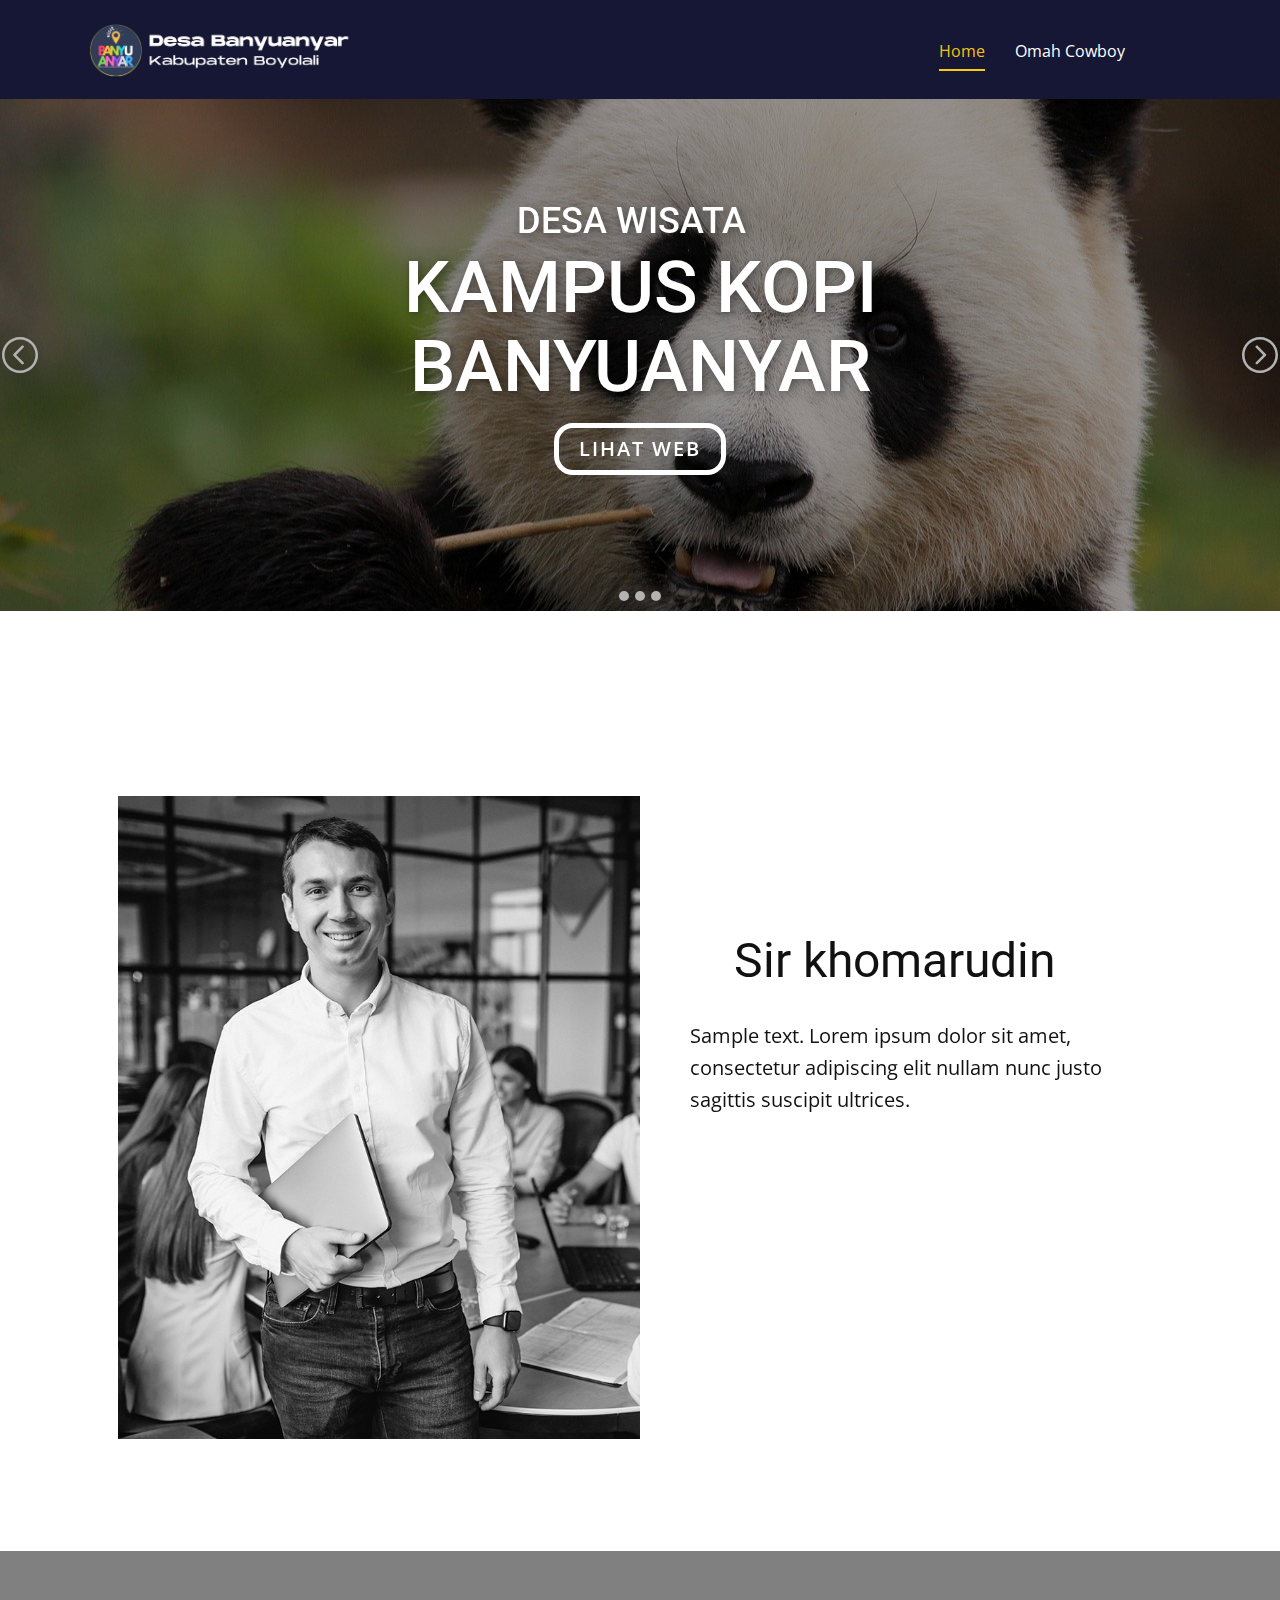
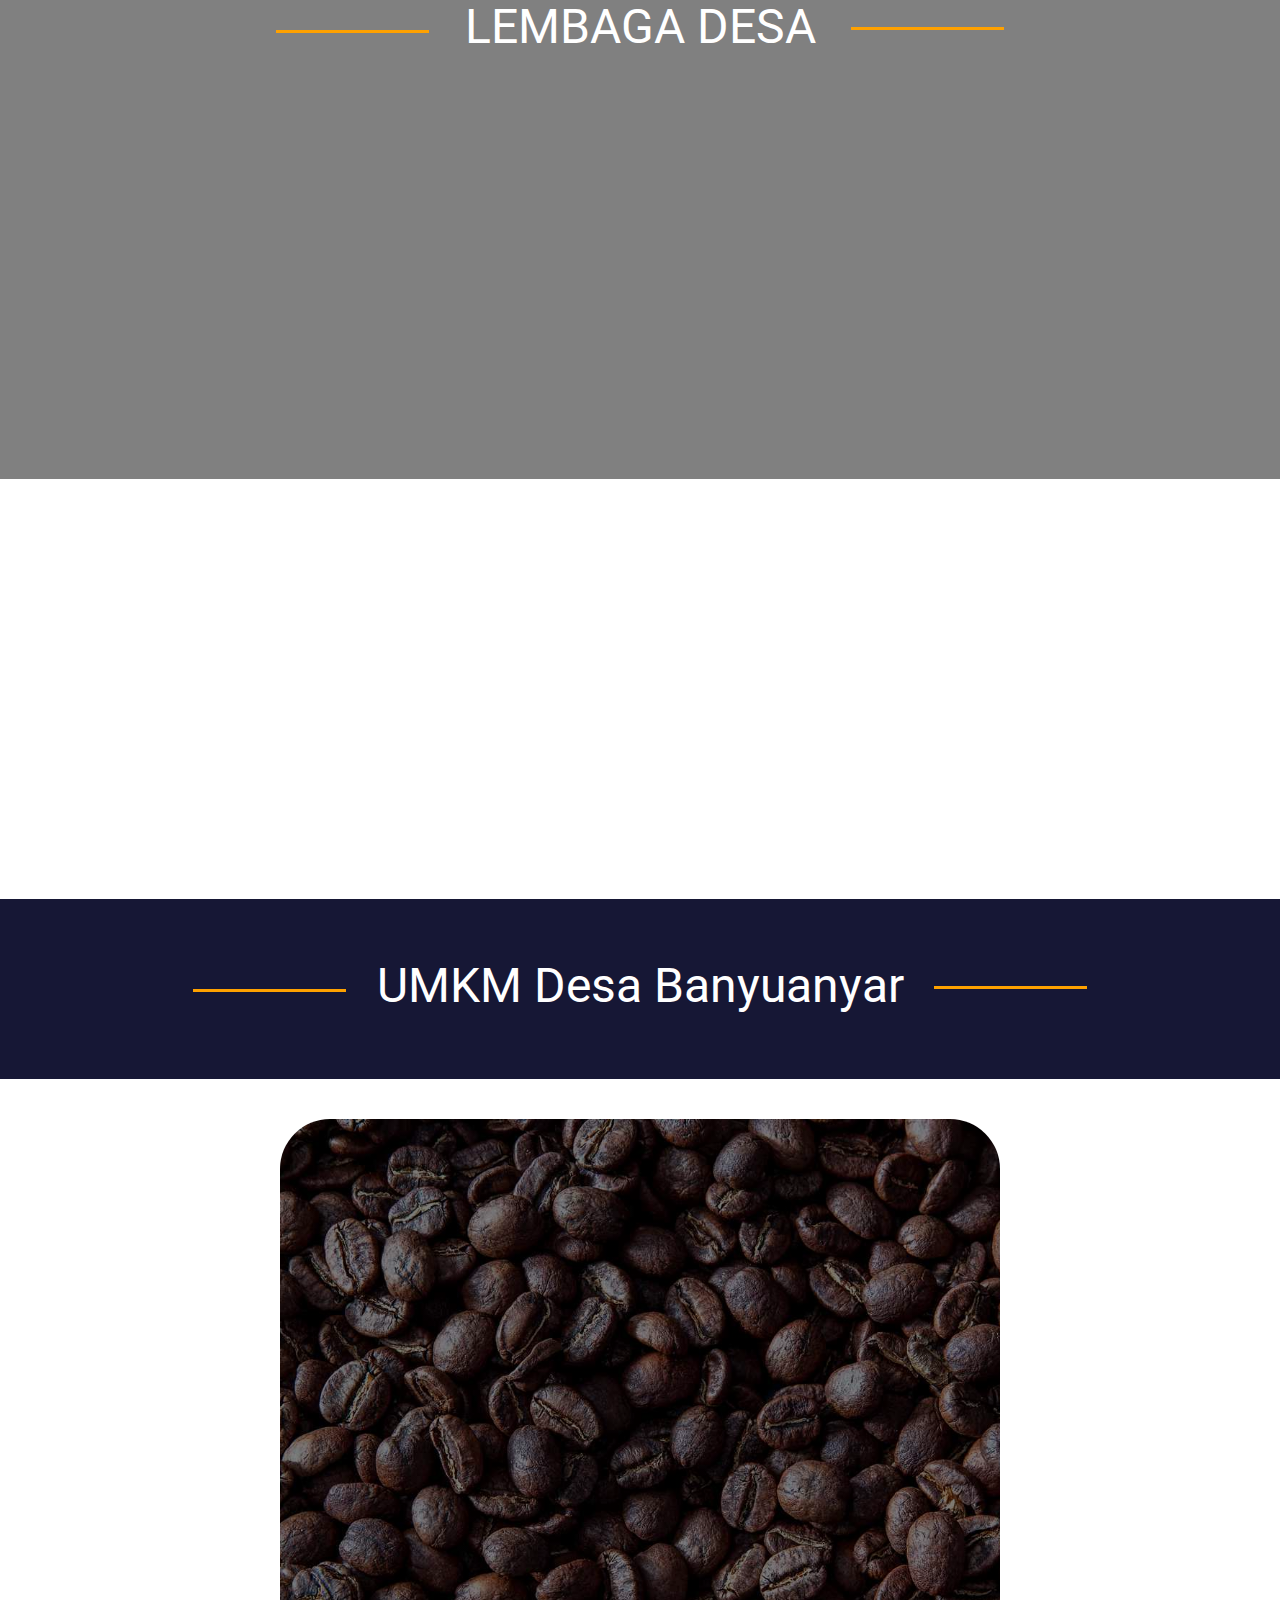
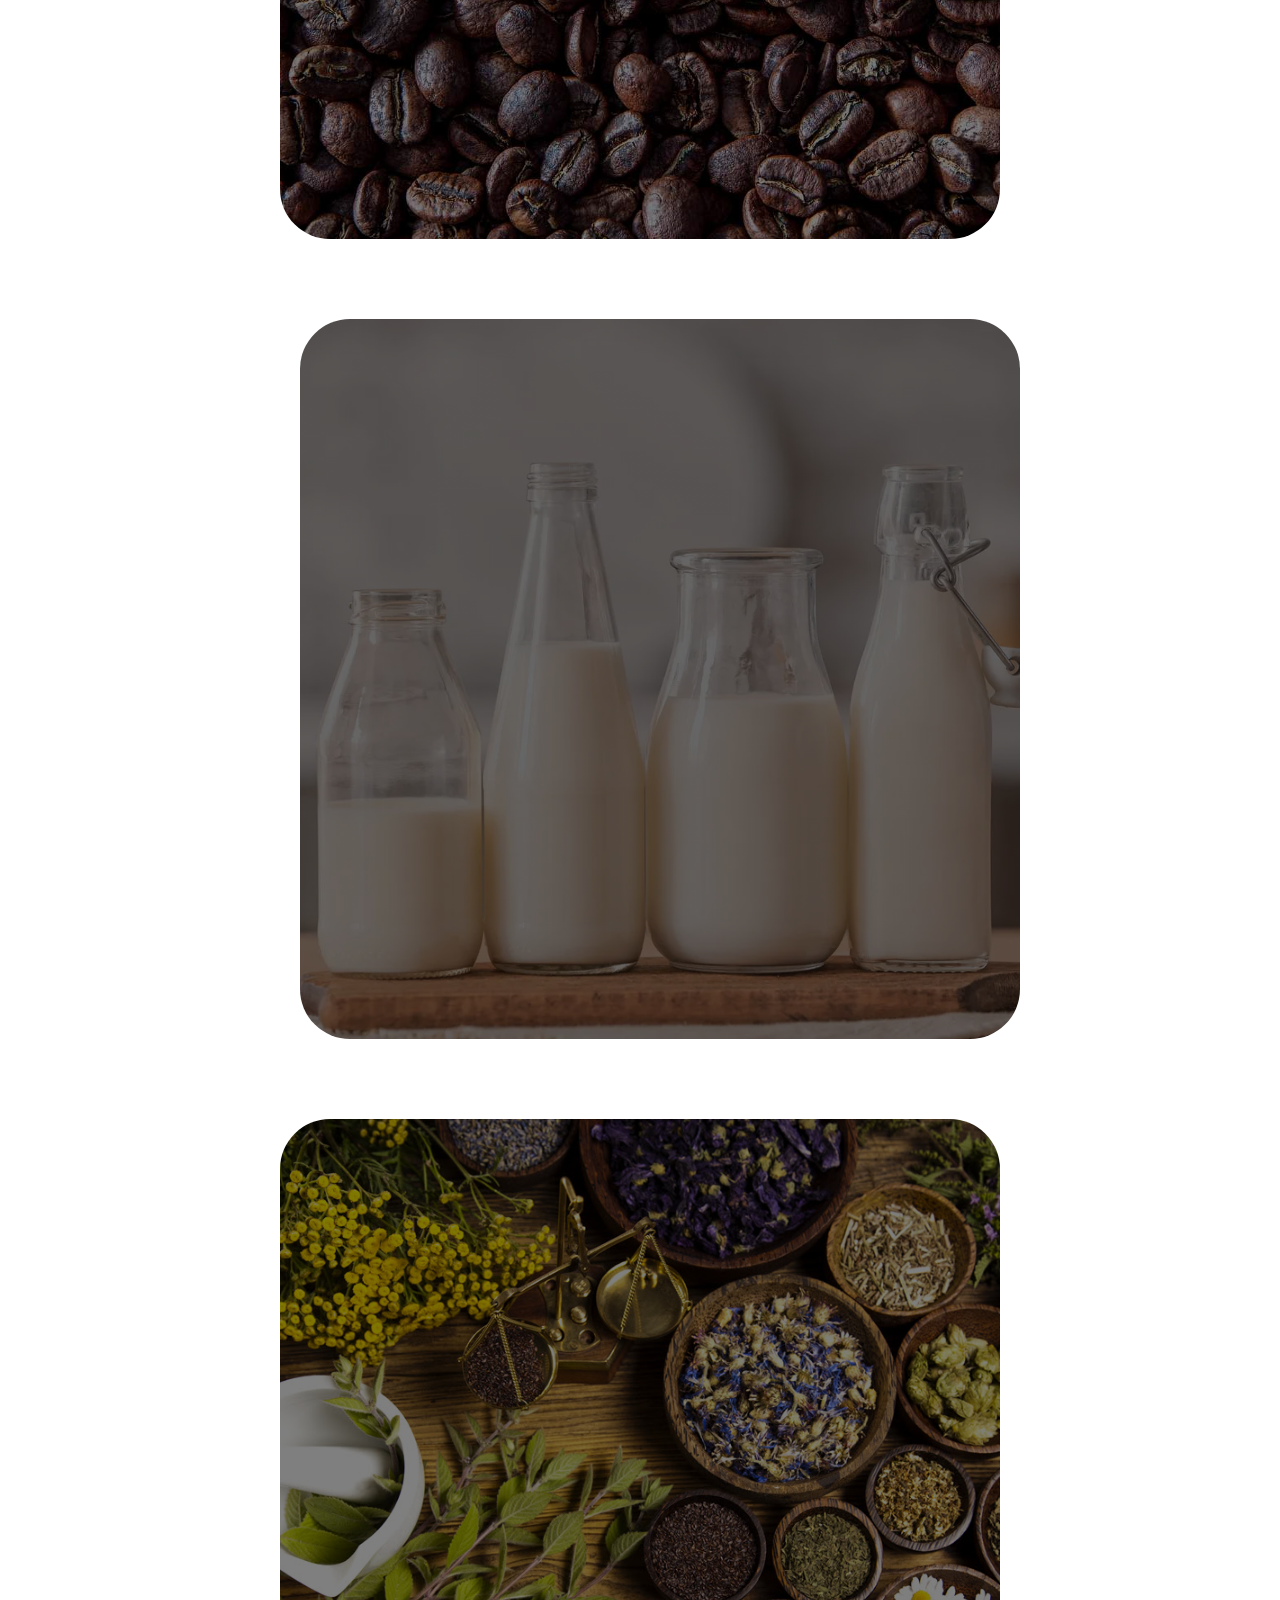
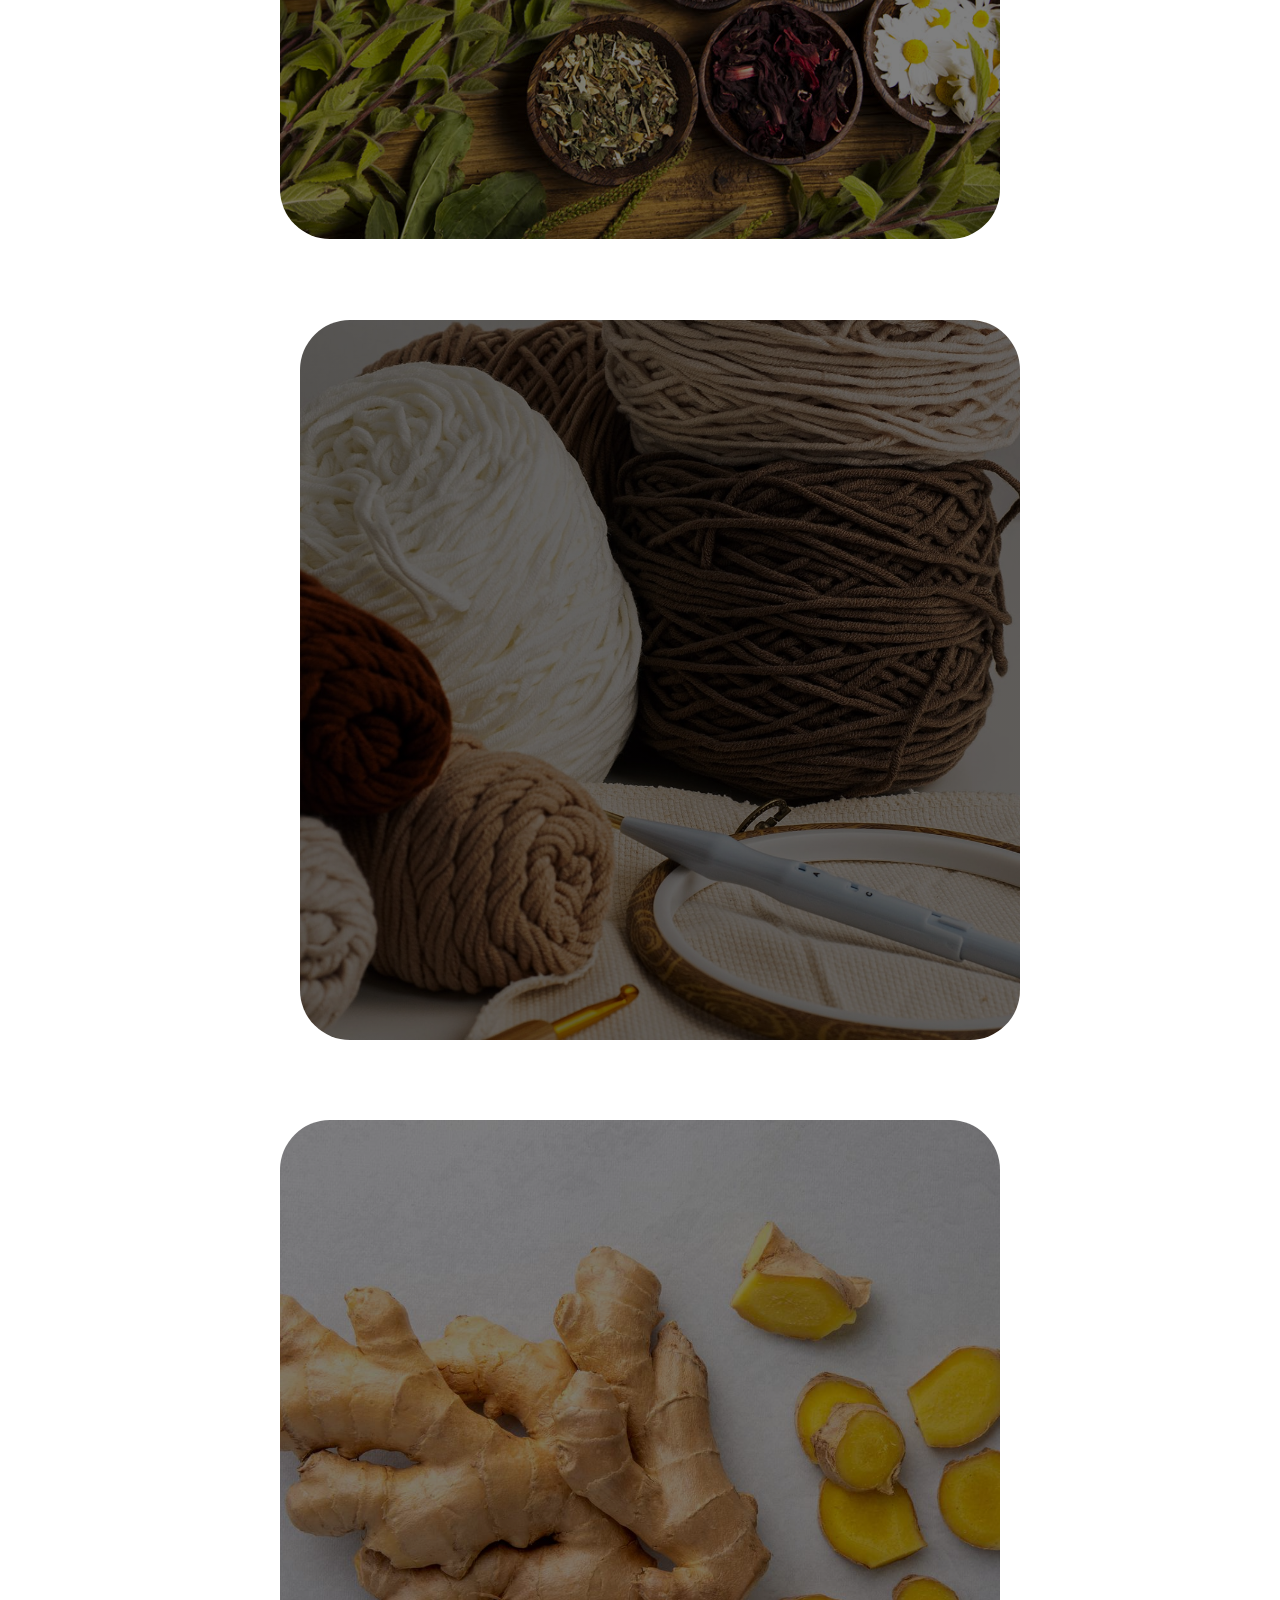
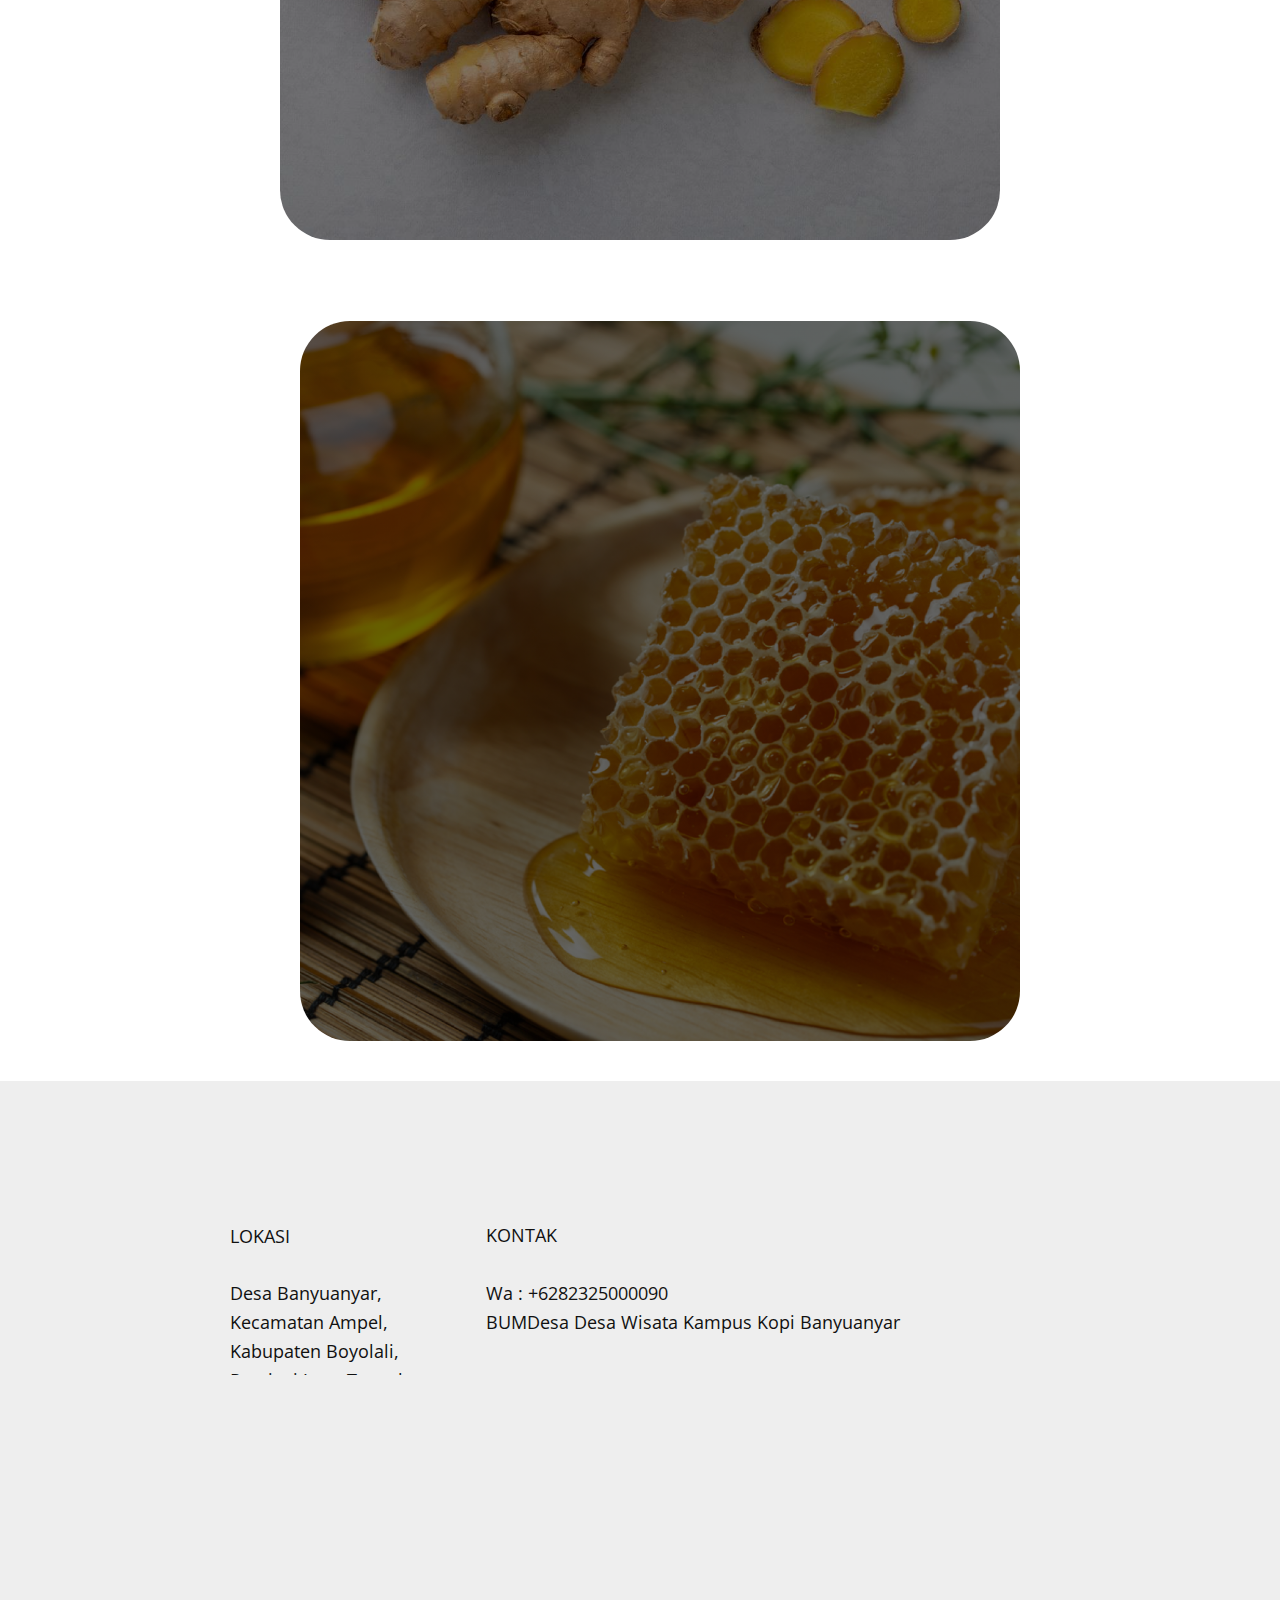
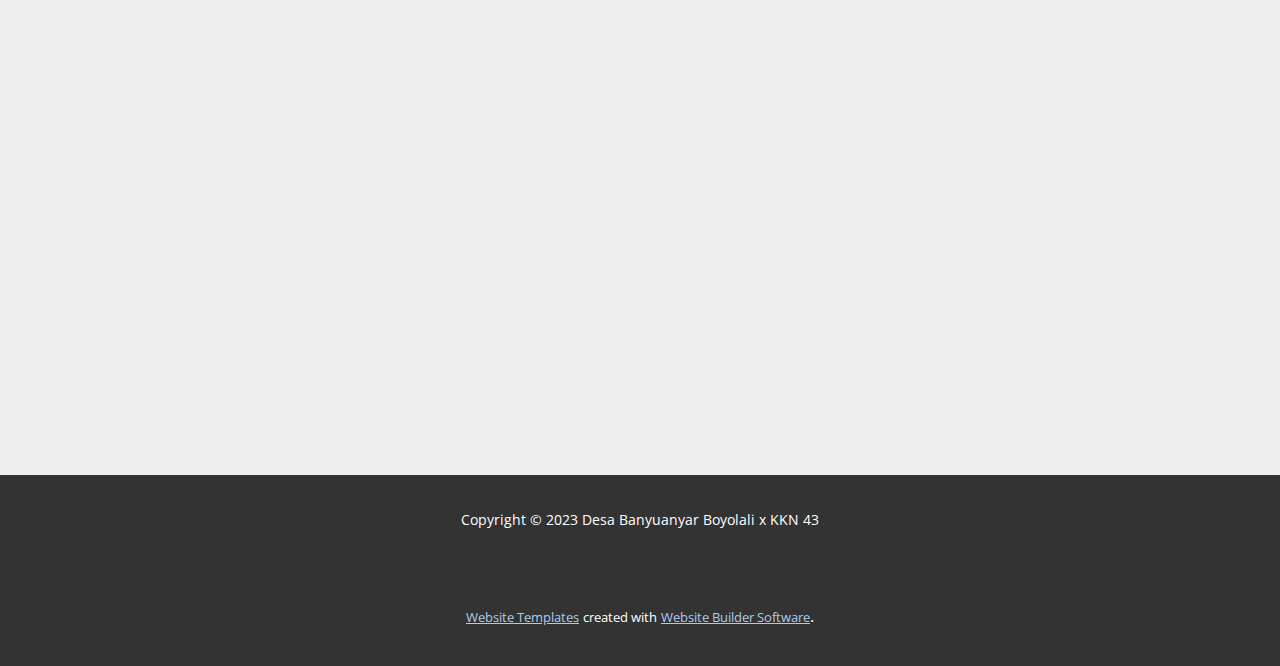
==== Home.html @ 348dcf01 "Add files via upload" ====
<!DOCTYPE html>
<html style="font-size: 16px;" lang="en"><head>
    <meta name="viewport" content="width=device-width, initial-scale=1.0">
    <meta charset="utf-8">
    <meta name="keywords" content="​Diversity, Equity, and Inclusion">
    <meta name="description" content="">
    <title>Home</title>
    <link rel="stylesheet" href="nicepage.css" media="screen">
<link rel="stylesheet" href="Home.css" media="screen">
    <script class="u-script" type="text/javascript" src="jquery.js" defer=""></script>
    <script class="u-script" type="text/javascript" src="nicepage.js" defer=""></script>
    <meta name="generator" content="Nicepage 5.14.1, nicepage.com">
    <link id="u-theme-google-font" rel="stylesheet" href="https://fonts.googleapis.com/css?family=Roboto:100,100i,300,300i,400,400i,500,500i,700,700i,900,900i|Open+Sans:300,300i,400,400i,500,500i,600,600i,700,700i,800,800i">
    <link id="u-page-google-font" rel="stylesheet" href="https://fonts.googleapis.com/css?family=Open+Sans:300,300i,400,400i,500,500i,600,600i,700,700i,800,800i|Lobster:400">
    
    
    
    
    
    
    
    
    
    
    
    
    
    
    <script type="application/ld+json">{
		"@context": "http://schema.org",
		"@type": "Organization",
		"name": "",
		"logo": "images/Official-Tourism-Promotion-Board-of-Banyuanyar-Village2-1200x362.png"
}</script>
    <meta name="theme-color" content="#478ac9">
    <meta property="og:title" content="Home">
    <meta property="og:type" content="website">
  <meta data-intl-tel-input-cdn-path="intlTelInput/"></head>
  <body class="u-body u-grey-50 u-xl-mode" data-lang="en"><header class="u-clearfix u-custom-color-5 u-header u-header" id="sec-bb84" data-animation-name="" data-animation-duration="0" data-animation-delay="0" data-animation-direction=""><div class="u-clearfix u-sheet u-sheet-1">
        <a href="Home.html" class="u-image u-logo u-image-1" data-image-width="1200" data-image-height="362">
          <img src="images/Official-Tourism-Promotion-Board-of-Banyuanyar-Village2-1200x362.png" class="u-logo-image u-logo-image-1">
        </a>
        <nav class="u-menu u-menu-one-level u-offcanvas u-menu-1">
          <div class="menu-collapse" style="font-size: 1rem; letter-spacing: 0px;">
            <a class="u-button-style u-custom-left-right-menu-spacing u-custom-padding-bottom u-custom-top-bottom-menu-spacing u-nav-link u-text-active-palette-1-base u-text-hover-palette-2-base" href="#">
              <svg class="u-svg-link" viewBox="0 0 24 24"><use xmlns:xlink="http://www.w3.org/1999/xlink" xlink:href="#menu-hamburger"></use></svg>
              <svg class="u-svg-content" version="1.1" id="menu-hamburger" viewBox="0 0 16 16" x="0px" y="0px" xmlns:xlink="http://www.w3.org/1999/xlink" xmlns="http://www.w3.org/2000/svg"><g><rect y="1" width="16" height="2"></rect><rect y="7" width="16" height="2"></rect><rect y="13" width="16" height="2"></rect>
</g></svg>
            </a>
          </div>
          <div class="u-custom-menu u-nav-container">
            <ul class="u-nav u-spacing-30 u-unstyled u-nav-1"><li class="u-nav-item"><a class="u-border-2 u-border-active-custom-color-6 u-border-hover-custom-color-6 u-border-no-left u-border-no-right u-border-no-top u-button-style u-nav-link u-text-active-palette-3-base u-text-hover-custom-color-6 u-text-white" href="Home.html" style="padding: 10px 0px;">Home</a>
</li><li class="u-nav-item"><a class="u-border-2 u-border-active-custom-color-6 u-border-hover-custom-color-6 u-border-no-left u-border-no-right u-border-no-top u-button-style u-nav-link u-text-active-palette-3-base u-text-hover-custom-color-6 u-text-white" href="Omah-Cowboy.html" style="padding: 10px 0px;">Omah Cowboy</a>
</li></ul>
          </div>
          <div class="u-custom-menu u-nav-container-collapse">
            <div class="u-black u-container-style u-inner-container-layout u-opacity u-opacity-95 u-sidenav">
              <div class="u-inner-container-layout u-sidenav-overflow">
                <div class="u-menu-close"></div>
                <ul class="u-align-center u-nav u-popupmenu-items u-unstyled u-nav-2"><li class="u-nav-item"><a class="u-button-style u-nav-link" href="Home.html">Home</a>
</li><li class="u-nav-item"><a class="u-button-style u-nav-link" href="Omah-Cowboy.html">Omah Cowboy</a>
</li></ul>
              </div>
            </div>
            <div class="u-black u-menu-overlay u-opacity u-opacity-70"></div>
          </div>
        </nav>
      </div></header>
    <section class="u-carousel u-slide u-block-f222-1" id="carousel-031d" data-interval="5000" data-u-ride="carousel">
      <ol class="u-absolute-hcenter u-carousel-indicators u-block-f222-2">
        <li data-u-target="#carousel-031d" class="u-active u-grey-30 u-shape-circle" data-u-slide-to="0" style="width: 10px; height: 10px;"></li>
        <li data-u-target="#carousel-031d" class="u-grey-30 u-shape-circle" style="width: 10px; height: 10px;" data-u-slide-to="1"></li>
        <li data-u-target="#carousel-031d" class="u-grey-30 u-shape-circle" style="width: 10px; height: 10px;" data-u-slide-to="2"></li>
      </ol>
      <div class="u-carousel-inner" role="listbox">
        <div class="u-active u-align-center u-carousel-item u-clearfix u-image u-shading u-section-1-1" src="" data-image-width="1280" data-image-height="853">
          <h1 class="u-align-center u-text u-text-body-alt-color u-text-1" data-animation-name="customAnimationIn" data-animation-duration="1500" data-animation-delay="0" data-animation-direction="" data-animation-out="0">
            <span style="font-size: 2.25rem;">DESA WISATA</span>&nbsp;<br>KAMPUS KOPI<br>BANYUANYAR
          </h1>
          <a href="https://kampuskopibanyuanyar.com/" class="u-align-center u-border-5 u-border-white u-btn u-btn-round u-button-style u-hover-white u-none u-radius-19 u-btn-1" data-animation-name="customAnimationIn" data-animation-duration="1500" data-animation-delay="500" data-animation-out="0">Lihat WEB</a>
        </div>
        <div class="u-align-center u-carousel-item u-clearfix u-image u-shading u-section-1-2" src="" data-image-width="1280" data-image-height="853">
          <h1 class="u-align-center u-text u-text-body-alt-color u-text-1" data-animation-name="customAnimationIn" data-animation-duration="1500" data-animation-delay="0" data-animation-direction="" data-animation-out="0">
            <span style="font-size: 2.25rem;">DESA WISATA</span>&nbsp;<br>KAMPUS KOPI<br>BANYUANYAR
          </h1>
          <a href="https://kampuskopibanyuanyar.com/" class="u-align-center u-border-5 u-border-white u-btn u-btn-round u-button-style u-hover-white u-none u-radius-19 u-btn-1" data-animation-name="customAnimationIn" data-animation-duration="1500" data-animation-delay="500" data-animation-out="0">Lihat WEB</a>
        </div>
        <div class="u-align-center u-carousel-item u-clearfix u-image u-shading u-section-1-3" src="" data-image-width="1280" data-image-height="853">
          <h1 class="u-align-center u-text u-text-body-alt-color u-text-1" data-animation-name="customAnimationIn" data-animation-duration="1500" data-animation-delay="0" data-animation-direction="" data-animation-out="0">
            <span style="font-size: 2.25rem;">DESA WISATA</span>&nbsp;<br>KAMPUS KOPI<br>BANYUANYAR
          </h1>
          <a href="https://kampuskopibanyuanyar.com/" class="u-align-center u-border-5 u-border-white u-btn u-btn-round u-button-style u-hover-white u-none u-radius-19 u-btn-1" data-animation-name="customAnimationIn" data-animation-duration="1500" data-animation-delay="500" data-animation-out="0">Lihat WEB</a>
        </div>
      </div>
      <a class="u-absolute-vcenter u-carousel-control u-carousel-control-prev u-text-grey-30 u-block-f222-3" href="#carousel-031d" role="button" data-u-slide="prev">
        <span aria-hidden="true">
          <svg viewBox="0 0 129 129"><path d="m64.5,122.6c32,0 58.1-26 58.1-58.1s-26-58-58.1-58-58,26-58,58 26,58.1 58,58.1zm0-108c27.5,5.32907e-15 49.9,22.4 49.9,49.9s-22.4,49.9-49.9,49.9-49.9-22.4-49.9-49.9 22.4-49.9 49.9-49.9z"></path><path d="m70,93.5c0.8,0.8 1.8,1.2 2.9,1.2 1,0 2.1-0.4 2.9-1.2 1.6-1.6 1.6-4.2 0-5.8l-23.5-23.5 23.5-23.5c1.6-1.6 1.6-4.2 0-5.8s-4.2-1.6-5.8,0l-26.4,26.4c-0.8,0.8-1.2,1.8-1.2,2.9s0.4,2.1 1.2,2.9l26.4,26.4z"></path></svg>
        </span>
        <span class="sr-only">
          <svg viewBox="0 0 129 129"><path d="m64.5,122.6c32,0 58.1-26 58.1-58.1s-26-58-58.1-58-58,26-58,58 26,58.1 58,58.1zm0-108c27.5,5.32907e-15 49.9,22.4 49.9,49.9s-22.4,49.9-49.9,49.9-49.9-22.4-49.9-49.9 22.4-49.9 49.9-49.9z"></path><path d="m70,93.5c0.8,0.8 1.8,1.2 2.9,1.2 1,0 2.1-0.4 2.9-1.2 1.6-1.6 1.6-4.2 0-5.8l-23.5-23.5 23.5-23.5c1.6-1.6 1.6-4.2 0-5.8s-4.2-1.6-5.8,0l-26.4,26.4c-0.8,0.8-1.2,1.8-1.2,2.9s0.4,2.1 1.2,2.9l26.4,26.4z"></path></svg>
        </span>
      </a>
      <a class="u-absolute-vcenter u-carousel-control u-carousel-control-next u-text-grey-30 u-block-f222-4" href="#carousel-031d" role="button" data-u-slide="next">
        <span aria-hidden="true">
          <svg viewBox="0 0 129 129"><path d="M64.5,122.6c32,0,58.1-26,58.1-58.1S96.5,6.4,64.5,6.4S6.4,32.5,6.4,64.5S32.5,122.6,64.5,122.6z M64.5,14.6    c27.5,0,49.9,22.4,49.9,49.9S92,114.4,64.5,114.4S14.6,92,14.6,64.5S37,14.6,64.5,14.6z"></path><path d="m51.1,93.5c0.8,0.8 1.8,1.2 2.9,1.2 1,0 2.1-0.4 2.9-1.2l26.4-26.4c0.8-0.8 1.2-1.8 1.2-2.9 0-1.1-0.4-2.1-1.2-2.9l-26.4-26.4c-1.6-1.6-4.2-1.6-5.8,0-1.6,1.6-1.6,4.2 0,5.8l23.5,23.5-23.5,23.5c-1.6,1.6-1.6,4.2 0,5.8z"></path></svg>
        </span>
        <span class="sr-only">
          <svg viewBox="0 0 129 129"><path d="M64.5,122.6c32,0,58.1-26,58.1-58.1S96.5,6.4,64.5,6.4S6.4,32.5,6.4,64.5S32.5,122.6,64.5,122.6z M64.5,14.6    c27.5,0,49.9,22.4,49.9,49.9S92,114.4,64.5,114.4S14.6,92,14.6,64.5S37,14.6,64.5,14.6z"></path><path d="m51.1,93.5c0.8,0.8 1.8,1.2 2.9,1.2 1,0 2.1-0.4 2.9-1.2l26.4-26.4c0.8-0.8 1.2-1.8 1.2-2.9 0-1.1-0.4-2.1-1.2-2.9l-26.4-26.4c-1.6-1.6-4.2-1.6-5.8,0-1.6,1.6-1.6,4.2 0,5.8l23.5,23.5-23.5,23.5c-1.6,1.6-1.6,4.2 0,5.8z"></path></svg>
        </span>
      </a>
    </section>
    <section class="u-align-center u-clearfix u-white u-section-2" id="sec-7e83">
      <div class="u-clearfix u-sheet u-sheet-1">
        <div class="u-clearfix u-gutter-0 u-layout-wrap u-layout-wrap-1">
          <div class="u-layout" style="">
            <div class="u-layout-row" style="">
              <div class="u-align-left u-container-style u-image u-image-default u-layout-cell u-left-cell u-size-30 u-size-xs-60 u-image-1" src="" data-animation-name="customAnimationIn" data-animation-duration="1500" data-animation-delay="0" data-image-width="900" data-image-height="910">
                <div class="u-container-layout u-container-layout-1" src=""></div>
              </div>
              <div class="u-bottom-right-radius-50 u-container-align-left u-container-style u-layout-cell u-right-cell u-shape-round u-size-30 u-size-xs-60 u-top-right-radius-50 u-white u-layout-cell-2" data-animation-name="customAnimationIn" data-animation-duration="1500" data-animation-delay="500">
                <div class="u-container-layout u-container-layout-2">
                  <h2 class="u-align-center u-font-titillium-Web u-text u-text-1">Sir khomarudin&nbsp;</h2>
                  <p class="u-align-left u-text u-text-2">Sample text. Lorem ipsum dolor sit amet, consectetur adipiscing elit nullam nunc justo sagittis suscipit ultrices.</p>
                </div>
              </div>
            </div>
          </div>
        </div>
      </div>
    </section>
    <section class="skrollable u-align-center u-clearfix u-image u-parallax u-shading u-section-3" id="sec-eff0" data-image-width="1251" data-image-height="698">
      <div class="u-clearfix u-sheet u-sheet-1">
        <div class="u-align-center u-clearfix u-group-elements u-group-elements-1">
          <h2 class="u-align-center u-text u-text-default u-text-white u-text-1">LEMBAGA DESA</h2>
          <div class="u-border-3 u-border-custom-color-7 u-line u-line-horizontal u-line-1"></div>
          <div class="u-border-3 u-border-custom-color-7 u-line u-line-horizontal u-line-2"></div>
        </div>
        <div class="u-expanded-width u-layout-grid u-list u-list-1">
          <div class="u-repeater u-repeater-1">
            <div class="u-align-left u-container-align-center u-container-style u-list-item u-radius-50 u-repeater-item u-shape-round u-video-cover u-white u-list-item-1" data-animation-name="customAnimationIn" data-animation-duration="1500" data-animation-delay="0">
              <div class="u-container-layout u-similar-container u-container-layout-1"><span class="u-align-center u-file-icon u-icon u-icon-circle u-palette-3-base u-icon-1" data-animation-name="" data-animation-duration="0" data-animation-delay="0" data-animation-direction=""><img src="images/8068231.png" alt=""></span>
                <h5 class="u-align-center u-custom-font u-text u-text-font u-text-2">RW</h5>
                <p class="u-align-center u-text u-text-3">Discover pain&nbsp;</p>
              </div>
            </div>
            <div class="u-align-left u-container-align-center u-container-style u-list-item u-radius-50 u-repeater-item u-shape-round u-video-cover u-white u-list-item-2" data-animation-direction="Up" data-animation-name="customAnimationIn" data-animation-duration="1000" data-animation-delay="0">
              <div class="u-container-layout u-similar-container u-container-layout-2"><span class="u-align-center u-file-icon u-icon u-icon-circle u-palette-3-base u-icon-2" data-animation-name="" data-animation-duration="0" data-animation-delay="0" data-animation-direction=""><img src="images/8068020.png" alt=""></span>
                <h5 class="u-align-center u-custom-font u-text u-text-font u-text-4">RT</h5>
                <p class="u-align-center u-text u-text-5">Become&nbsp;</p>
              </div>
            </div>
            <div class="u-align-left u-container-align-center u-container-style u-list-item u-radius-50 u-repeater-item u-shape-round u-video-cover u-white u-list-item-3" data-animation-direction="Up" data-animation-name="customAnimationIn" data-animation-duration="750" data-animation-delay="0">
              <div class="u-container-layout u-similar-container u-container-layout-3"><span class="u-align-center u-file-icon u-icon u-icon-circle u-palette-3-base u-icon-3" data-animation-name="" data-animation-duration="0" data-animation-delay="0" data-animation-direction=""><img src="images/8067927.png" alt=""></span>
                <h5 class="u-align-center u-custom-font u-text u-text-font u-text-6">Dukuh</h5>
                <p class="u-align-center u-text u-text-7">Launch an MVP&nbsp;</p>
              </div>
            </div>
            <div class="u-align-left u-container-align-center u-container-style u-list-item u-radius-50 u-repeater-item u-shape-round u-video-cover u-white u-list-item-4" data-animation-direction="Up" data-animation-name="customAnimationIn" data-animation-duration="1000" data-animation-delay="0">
              <div class="u-container-layout u-similar-container u-container-layout-4"><span class="u-align-center u-file-icon u-icon u-icon-circle u-palette-3-base u-icon-4" data-animation-name="" data-animation-duration="0" data-animation-delay="0" data-animation-direction=""><img src="images/7173313.png" alt=""></span>
                <h5 class="u-align-center u-custom-font u-text u-text-font u-text-8">Karang Taruna</h5>
                <p class="u-align-center u-text u-text-9">Validate ideas</p>
              </div>
            </div>
            <div class="u-align-left u-container-align-center u-container-style u-list-item u-radius-50 u-repeater-item u-shape-round u-video-cover u-white u-list-item-5" data-animation-direction="Up" data-animation-name="customAnimationIn" data-animation-duration="1500" data-animation-delay="0">
              <div class="u-container-layout u-similar-container u-container-layout-5"><span class="u-align-center u-file-icon u-icon u-icon-circle u-palette-3-base u-icon-5" data-animation-name="" data-animation-duration="0" data-animation-delay="0" data-animation-direction=""><img src="images/471664.png" alt=""></span>
                <h5 class="u-align-center u-custom-font u-text u-text-font u-text-10">PKK</h5>
                <p class="u-align-center u-text u-text-11">Validate ideas&nbsp;</p>
              </div>
            </div>
          </div>
        </div>
      </div>
    </section>
    <section class="u-clearfix u-white u-section-4" id="sec-dfc0">
      <div class="u-clearfix u-sheet u-sheet-1">
        <div class="u-video u-video-contain u-video-1">
          <div class="embed-responsive embed-responsive-1">
            <iframe style="position: absolute;top: 0;left: 0;width: 100%;height: 100%;" class="embed-responsive-item" src="https://www.youtube.com/embed/Hb0Rc7m1Id4?mute=1&amp;showinfo=0&amp;controls=1&amp;start=0&amp;autoplay=1" data-autoplay="1" frameborder="0" allowfullscreen=""></iframe>
          </div>
        </div>
      </div>
    </section>
    <section class="u-clearfix u-custom-color-5 u-section-5" id="sec-8323">
      <div class="u-clearfix u-sheet u-sheet-1">
        <div class="u-align-center u-clearfix u-group-elements u-group-elements-1">
          <h2 class="u-align-center u-text u-text-default u-text-white u-text-1">UMKM Desa Banyuanyar</h2>
          <div class="u-border-3 u-border-custom-color-7 u-line u-line-horizontal u-line-1"></div>
          <div class="u-border-3 u-border-custom-color-7 u-line u-line-horizontal u-line-2"></div>
        </div>
      </div>
    </section>
    <section class="u-clearfix u-white u-section-6" id="carousel_1039">
      <div class="u-clearfix u-sheet u-sheet-1">
        <div class="u-container-style u-group u-image u-image-round u-radius-50 u-shading u-shape-round u-image-1" data-image-width="1500" data-image-height="1000">
          <div class="u-container-layout u-container-layout-1">
            <div class="u-rotation-parent u-rotation-parent-1">
              <div class="u-shape u-shape-svg u-text-custom-color-7 u-shape-1" data-animation-name="customAnimationIn" data-animation-duration="1500" data-animation-delay="500">
                <svg class="u-svg-link" preserveAspectRatio="none" viewBox="0 0 160 160" style=""><use xmlns:xlink="http://www.w3.org/1999/xlink" xlink:href="#svg-103f"></use></svg>
                <svg class="u-svg-content" viewBox="0 0 160 160" x="0px" y="0px" id="svg-103f"><path d="M157.4,45.5c11.3-39.1-16.3-50.2-43.8-43.8c-25.2,5.8-35.5,17.2-61,16.5C21.7,17.4,0,39.8,0,71.3
	c0,49.1,58.2,47.8,76.2,68.5c38.8,44.7,92.8,8.2,79.3-40.3C148.1,73.2,155.9,50.6,157.4,45.5z"></path></svg>
              </div>
            </div>
            <div class="u-rotation-parent u-rotation-parent-2">
              <div class="u-shape u-shape-svg u-text-custom-color-6 u-shape-2" data-animation-name="customAnimationIn" data-animation-duration="1250" data-animation-delay="500">
                <svg class="u-svg-link" preserveAspectRatio="none" viewBox="0 0 160 150" style=""><use xmlns:xlink="http://www.w3.org/1999/xlink" xlink:href="#svg-6bbe"></use></svg>
                <svg class="u-svg-content" viewBox="0 0 160 150" x="0px" y="0px" id="svg-6bbe"><path d="M43.2,126.9c14.2,1.3,27.6,7,39.1,15.6c8.3,6.1,19.4,10.3,32.7,5.3c11.7-4.4,18.6-17.4,21-30.2c2.6-13.3,8.1-25.9,15.7-37.1
	c8.3-12.1,10.8-27.9,5.3-42.7C150.5,20.3,134.6,9,117,7.6C107.9,6.9,98.8,5,90.1,1.9C83-0.6,75-0.7,67.4,2.1
	c-9.9,3.7-17,11.6-20.1,21c-3.3,10.1-10.9,18-20.6,22.2c-0.1,0-0.1,0.1-0.2,0.1c-20.3,8.9-31,32-24.6,53.2
	C6.9,115.6,25.2,125.2,43.2,126.9z"></path></svg>
              </div>
            </div>
            <div class="u-image u-image-circle u-preserve-proportions u-image-2" alt="" data-image-width="720" data-image-height="720" data-animation-name="customAnimationIn" data-animation-duration="1500"></div>
          </div>
        </div>
        <div class="u-align-center u-border-3 u-border-palette-3-base u-container-style u-group u-radius-25 u-shape-round u-white u-group-2" data-animation-name="customAnimationIn" data-animation-duration="1500" data-animation-delay="500">
          <div class="u-container-layout u-container-layout-2">
            <h1 class="u-custom-font u-font-lobster u-text u-text-custom-color-5 u-text-1">Omah Kopi</h1>
            <a href="https://nicepage.cc" class="u-active-custom-color-7 u-align-left u-border-2 u-border-active-palette-1-base u-border-hover-palette-1-base u-border-palette-1-base u-btn u-btn-round u-button-style u-custom-color-6 u-hover-palette-1-light-3 u-radius-50 u-text-active-palette-1-base u-text-hover-palette-1-base u-btn-1">Selengkapnya</a>
            <div class="u-shape u-shape-3"></div>
          </div>
        </div>
      </div>
    </section>
    <section class="u-clearfix u-white u-section-7" id="carousel_e160">
      <div class="u-clearfix u-sheet u-sheet-1">
        <div class="u-container-style u-group u-image u-image-round u-radius-50 u-shading u-image-1" data-image-width="1200" data-image-height="879">
          <div class="u-container-layout u-container-layout-1">
            <div class="u-rotation-parent u-rotation-parent-1">
              <div class="u-shape u-shape-svg u-text-custom-color-6 u-shape-1" data-animation-name="customAnimationIn" data-animation-duration="1500" data-animation-delay="250">
                <svg class="u-svg-link" preserveAspectRatio="none" viewBox="0 0 160 160" style=""><use xmlns:xlink="http://www.w3.org/1999/xlink" xlink:href="#svg-422f"></use></svg>
                <svg class="u-svg-content" viewBox="0 0 160 160" x="0px" y="0px" id="svg-422f"><path d="M157.4,45.5c11.3-39.1-16.3-50.2-43.8-43.8c-25.2,5.8-35.5,17.2-61,16.5C21.7,17.4,0,39.8,0,71.3
	c0,49.1,58.2,47.8,76.2,68.5c38.8,44.7,92.8,8.2,79.3-40.3C148.1,73.2,155.9,50.6,157.4,45.5z"></path></svg>
              </div>
            </div>
            <div class="u-rotation-parent u-rotation-parent-2">
              <div class="u-shape u-shape-svg u-text-custom-color-7 u-shape-2" data-animation-name="customAnimationIn" data-animation-duration="1500" data-animation-delay="0">
                <svg class="u-svg-link" preserveAspectRatio="none" viewBox="0 0 160 150" style=""><use xmlns:xlink="http://www.w3.org/1999/xlink" xlink:href="#svg-f1f3"></use></svg>
                <svg class="u-svg-content" viewBox="0 0 160 150" x="0px" y="0px" id="svg-f1f3"><path d="M43.2,126.9c14.2,1.3,27.6,7,39.1,15.6c8.3,6.1,19.4,10.3,32.7,5.3c11.7-4.4,18.6-17.4,21-30.2c2.6-13.3,8.1-25.9,15.7-37.1
	c8.3-12.1,10.8-27.9,5.3-42.7C150.5,20.3,134.6,9,117,7.6C107.9,6.9,98.8,5,90.1,1.9C83-0.6,75-0.7,67.4,2.1
	c-9.9,3.7-17,11.6-20.1,21c-3.3,10.1-10.9,18-20.6,22.2c-0.1,0-0.1,0.1-0.2,0.1c-20.3,8.9-31,32-24.6,53.2
	C6.9,115.6,25.2,125.2,43.2,126.9z"></path></svg>
              </div>
            </div>
            <div class="u-image u-image-circle u-preserve-proportions u-image-2" alt="" data-image-width="1006" data-image-height="963" data-animation-name="customAnimationIn" data-animation-duration="1500"></div>
          </div>
        </div>
        <div class="u-align-center u-border-3 u-border-palette-3-base u-container-style u-group u-radius-25 u-shape-round u-white u-group-2" data-animation-name="customAnimationIn" data-animation-duration="1500" data-animation-delay="500">
          <div class="u-container-layout u-container-layout-2">
            <h1 class="u-custom-font u-font-lobster u-text u-text-custom-color-5 u-text-1">Omah Cowboy</h1>
            <a href="Omah-Cowboy.html" class="u-active-custom-color-7 u-align-left u-border-2 u-border-active-palette-1-base u-border-hover-palette-1-base u-border-palette-1-base u-btn u-btn-round u-button-style u-custom-color-6 u-hover-palette-1-light-3 u-radius-50 u-text-active-palette-1-base u-text-hover-palette-1-base u-btn-1"> Selengkapnya</a>
            <div class="u-shape u-shape-3"></div>
          </div>
        </div>
      </div>
    </section>
    <section class="u-clearfix u-white u-section-8" id="sec-06c0">
      <div class="u-clearfix u-sheet u-sheet-1">
        <div class="u-container-style u-group u-image u-image-round u-radius-50 u-shading u-shape-round u-image-1" data-image-width="1200" data-image-height="800">
          <div class="u-container-layout u-container-layout-1">
            <div class="u-rotation-parent u-rotation-parent-1">
              <div class="u-shape u-shape-svg u-text-custom-color-7 u-shape-1" data-animation-name="customAnimationIn" data-animation-duration="1500" data-animation-delay="500">
                <svg class="u-svg-link" preserveAspectRatio="none" viewBox="0 0 160 160" style=""><use xmlns:xlink="http://www.w3.org/1999/xlink" xlink:href="#svg-103f"></use></svg>
                <svg class="u-svg-content" viewBox="0 0 160 160" x="0px" y="0px" id="svg-103f"><path d="M157.4,45.5c11.3-39.1-16.3-50.2-43.8-43.8c-25.2,5.8-35.5,17.2-61,16.5C21.7,17.4,0,39.8,0,71.3
	c0,49.1,58.2,47.8,76.2,68.5c38.8,44.7,92.8,8.2,79.3-40.3C148.1,73.2,155.9,50.6,157.4,45.5z"></path></svg>
              </div>
            </div>
            <div class="u-rotation-parent u-rotation-parent-2">
              <div class="u-shape u-shape-svg u-text-custom-color-6 u-shape-2" data-animation-name="customAnimationIn" data-animation-duration="1250" data-animation-delay="500">
                <svg class="u-svg-link" preserveAspectRatio="none" viewBox="0 0 160 150" style=""><use xmlns:xlink="http://www.w3.org/1999/xlink" xlink:href="#svg-6bbe"></use></svg>
                <svg class="u-svg-content" viewBox="0 0 160 150" x="0px" y="0px" id="svg-6bbe"><path d="M43.2,126.9c14.2,1.3,27.6,7,39.1,15.6c8.3,6.1,19.4,10.3,32.7,5.3c11.7-4.4,18.6-17.4,21-30.2c2.6-13.3,8.1-25.9,15.7-37.1
	c8.3-12.1,10.8-27.9,5.3-42.7C150.5,20.3,134.6,9,117,7.6C107.9,6.9,98.8,5,90.1,1.9C83-0.6,75-0.7,67.4,2.1
	c-9.9,3.7-17,11.6-20.1,21c-3.3,10.1-10.9,18-20.6,22.2c-0.1,0-0.1,0.1-0.2,0.1c-20.3,8.9-31,32-24.6,53.2
	C6.9,115.6,25.2,125.2,43.2,126.9z"></path></svg>
              </div>
            </div>
            <div class="u-image u-image-circle u-preserve-proportions u-image-2" alt="" data-image-width="1600" data-image-height="1600" data-animation-name="customAnimationIn" data-animation-duration="1500"></div>
          </div>
        </div>
        <div class="u-align-center u-border-3 u-border-palette-3-base u-container-style u-group u-radius-25 u-shape-round u-white u-group-2" data-animation-name="customAnimationIn" data-animation-duration="1500" data-animation-delay="500">
          <div class="u-container-layout u-container-layout-2">
            <h1 class="u-custom-font u-font-lobster u-text u-text-custom-color-5 u-text-1">Omah Toga</h1>
            <a href="https://nicepage.cc" class="u-active-custom-color-7 u-align-left u-border-2 u-border-active-palette-1-base u-border-hover-palette-1-base u-border-palette-1-base u-btn u-btn-round u-button-style u-custom-color-6 u-hover-palette-1-light-3 u-radius-50 u-text-active-palette-1-base u-text-hover-palette-1-base u-btn-1"> Selengkapnya</a>
            <div class="u-shape u-shape-3"></div>
          </div>
        </div>
      </div>
    </section>
    <section class="u-clearfix u-white u-section-9" id="sec-1332">
      <div class="u-clearfix u-sheet u-sheet-1">
        <div class="u-container-style u-group u-image u-image-round u-radius-50 u-shading u-image-1" data-image-width="1200" data-image-height="1200">
          <div class="u-container-layout u-container-layout-1">
            <div class="u-rotation-parent u-rotation-parent-1">
              <div class="u-shape u-shape-svg u-text-custom-color-6 u-shape-1" data-animation-name="customAnimationIn" data-animation-duration="1500" data-animation-delay="250">
                <svg class="u-svg-link" preserveAspectRatio="none" viewBox="0 0 160 160" style=""><use xmlns:xlink="http://www.w3.org/1999/xlink" xlink:href="#svg-422f"></use></svg>
                <svg class="u-svg-content" viewBox="0 0 160 160" x="0px" y="0px" id="svg-422f"><path d="M157.4,45.5c11.3-39.1-16.3-50.2-43.8-43.8c-25.2,5.8-35.5,17.2-61,16.5C21.7,17.4,0,39.8,0,71.3
	c0,49.1,58.2,47.8,76.2,68.5c38.8,44.7,92.8,8.2,79.3-40.3C148.1,73.2,155.9,50.6,157.4,45.5z"></path></svg>
              </div>
            </div>
            <div class="u-rotation-parent u-rotation-parent-2">
              <div class="u-shape u-shape-svg u-text-custom-color-7 u-shape-2" data-animation-name="customAnimationIn" data-animation-duration="1500" data-animation-delay="0">
                <svg class="u-svg-link" preserveAspectRatio="none" viewBox="0 0 160 150" style=""><use xmlns:xlink="http://www.w3.org/1999/xlink" xlink:href="#svg-f1f3"></use></svg>
                <svg class="u-svg-content" viewBox="0 0 160 150" x="0px" y="0px" id="svg-f1f3"><path d="M43.2,126.9c14.2,1.3,27.6,7,39.1,15.6c8.3,6.1,19.4,10.3,32.7,5.3c11.7-4.4,18.6-17.4,21-30.2c2.6-13.3,8.1-25.9,15.7-37.1
	c8.3-12.1,10.8-27.9,5.3-42.7C150.5,20.3,134.6,9,117,7.6C107.9,6.9,98.8,5,90.1,1.9C83-0.6,75-0.7,67.4,2.1
	c-9.9,3.7-17,11.6-20.1,21c-3.3,10.1-10.9,18-20.6,22.2c-0.1,0-0.1,0.1-0.2,0.1c-20.3,8.9-31,32-24.6,53.2
	C6.9,115.6,25.2,125.2,43.2,126.9z"></path></svg>
              </div>
            </div>
            <div class="u-image u-image-circle u-preserve-proportions u-image-2" alt="" data-image-width="500" data-image-height="500" data-animation-name="customAnimationIn" data-animation-duration="1500"></div>
          </div>
        </div>
        <div class="u-align-center u-border-3 u-border-palette-3-base u-container-style u-group u-radius-25 u-shape-round u-white u-group-2" data-animation-name="customAnimationIn" data-animation-duration="1500" data-animation-delay="500">
          <div class="u-container-layout u-container-layout-2">
            <h1 class="u-custom-font u-font-lobster u-text u-text-custom-color-5 u-text-1">Omah E-Kraf</h1>
            <a href="Omah-Cowboy.html" class="u-active-custom-color-7 u-align-left u-border-2 u-border-active-palette-1-base u-border-hover-palette-1-base u-border-palette-1-base u-btn u-btn-round u-button-style u-custom-color-6 u-hover-palette-1-light-3 u-radius-50 u-text-active-palette-1-base u-text-hover-palette-1-base u-btn-1"> Selengkapnya</a>
            <div class="u-shape u-shape-3"></div>
          </div>
        </div>
      </div>
    </section>
    <section class="u-clearfix u-white u-section-10" id="sec-2715">
      <div class="u-clearfix u-sheet u-sheet-1">
        <div class="u-container-style u-group u-image u-image-round u-radius-50 u-shading u-shape-round u-image-1" data-image-width="1500" data-image-height="1125">
          <div class="u-container-layout u-container-layout-1">
            <div class="u-rotation-parent u-rotation-parent-1">
              <div class="u-shape u-shape-svg u-text-custom-color-7 u-shape-1" data-animation-name="customAnimationIn" data-animation-duration="1500" data-animation-delay="500">
                <svg class="u-svg-link" preserveAspectRatio="none" viewBox="0 0 160 160" style=""><use xmlns:xlink="http://www.w3.org/1999/xlink" xlink:href="#svg-103f"></use></svg>
                <svg class="u-svg-content" viewBox="0 0 160 160" x="0px" y="0px" id="svg-103f"><path d="M157.4,45.5c11.3-39.1-16.3-50.2-43.8-43.8c-25.2,5.8-35.5,17.2-61,16.5C21.7,17.4,0,39.8,0,71.3
	c0,49.1,58.2,47.8,76.2,68.5c38.8,44.7,92.8,8.2,79.3-40.3C148.1,73.2,155.9,50.6,157.4,45.5z"></path></svg>
              </div>
            </div>
            <div class="u-rotation-parent u-rotation-parent-2">
              <div class="u-shape u-shape-svg u-text-custom-color-6 u-shape-2" data-animation-name="customAnimationIn" data-animation-duration="1250" data-animation-delay="500">
                <svg class="u-svg-link" preserveAspectRatio="none" viewBox="0 0 160 150" style=""><use xmlns:xlink="http://www.w3.org/1999/xlink" xlink:href="#svg-6bbe"></use></svg>
                <svg class="u-svg-content" viewBox="0 0 160 150" x="0px" y="0px" id="svg-6bbe"><path d="M43.2,126.9c14.2,1.3,27.6,7,39.1,15.6c8.3,6.1,19.4,10.3,32.7,5.3c11.7-4.4,18.6-17.4,21-30.2c2.6-13.3,8.1-25.9,15.7-37.1
	c8.3-12.1,10.8-27.9,5.3-42.7C150.5,20.3,134.6,9,117,7.6C107.9,6.9,98.8,5,90.1,1.9C83-0.6,75-0.7,67.4,2.1
	c-9.9,3.7-17,11.6-20.1,21c-3.3,10.1-10.9,18-20.6,22.2c-0.1,0-0.1,0.1-0.2,0.1c-20.3,8.9-31,32-24.6,53.2
	C6.9,115.6,25.2,125.2,43.2,126.9z"></path></svg>
              </div>
            </div>
            <div class="u-image u-image-circle u-preserve-proportions u-image-2" alt="" data-image-width="844" data-image-height="424" data-animation-name="customAnimationIn" data-animation-duration="1500"></div>
          </div>
        </div>
        <div class="u-align-center u-border-3 u-border-palette-3-base u-container-style u-group u-radius-25 u-shape-round u-white u-group-2" data-animation-name="customAnimationIn" data-animation-duration="1500" data-animation-delay="500">
          <div class="u-container-layout u-container-layout-2">
            <h1 class="u-custom-font u-font-lobster u-text u-text-custom-color-5 u-text-1">Omah OVeJe</h1>
            <a href="https://nicepage.cc" class="u-active-custom-color-7 u-align-left u-border-2 u-border-active-palette-1-base u-border-hover-palette-1-base u-border-palette-1-base u-btn u-btn-round u-button-style u-custom-color-6 u-hover-palette-1-light-3 u-radius-50 u-text-active-palette-1-base u-text-hover-palette-1-base u-btn-1"> Selengkapnya</a>
            <div class="u-shape u-shape-3"></div>
          </div>
        </div>
      </div>
    </section>
    <section class="u-clearfix u-white u-section-11" id="sec-3a72">
      <div class="u-clearfix u-sheet u-sheet-1">
        <div class="u-container-style u-group u-image u-image-round u-radius-50 u-shading u-image-1" data-image-width="1500" data-image-height="1125">
          <div class="u-container-layout u-container-layout-1">
            <div class="u-rotation-parent u-rotation-parent-1">
              <div class="u-shape u-shape-svg u-text-custom-color-6 u-shape-1" data-animation-name="customAnimationIn" data-animation-duration="1500" data-animation-delay="250">
                <svg class="u-svg-link" preserveAspectRatio="none" viewBox="0 0 160 160" style=""><use xmlns:xlink="http://www.w3.org/1999/xlink" xlink:href="#svg-422f"></use></svg>
                <svg class="u-svg-content" viewBox="0 0 160 160" x="0px" y="0px" id="svg-422f"><path d="M157.4,45.5c11.3-39.1-16.3-50.2-43.8-43.8c-25.2,5.8-35.5,17.2-61,16.5C21.7,17.4,0,39.8,0,71.3
	c0,49.1,58.2,47.8,76.2,68.5c38.8,44.7,92.8,8.2,79.3-40.3C148.1,73.2,155.9,50.6,157.4,45.5z"></path></svg>
              </div>
            </div>
            <div class="u-rotation-parent u-rotation-parent-2">
              <div class="u-shape u-shape-svg u-text-custom-color-7 u-shape-2" data-animation-name="customAnimationIn" data-animation-duration="1500" data-animation-delay="0">
                <svg class="u-svg-link" preserveAspectRatio="none" viewBox="0 0 160 150" style=""><use xmlns:xlink="http://www.w3.org/1999/xlink" xlink:href="#svg-f1f3"></use></svg>
                <svg class="u-svg-content" viewBox="0 0 160 150" x="0px" y="0px" id="svg-f1f3"><path d="M43.2,126.9c14.2,1.3,27.6,7,39.1,15.6c8.3,6.1,19.4,10.3,32.7,5.3c11.7-4.4,18.6-17.4,21-30.2c2.6-13.3,8.1-25.9,15.7-37.1
	c8.3-12.1,10.8-27.9,5.3-42.7C150.5,20.3,134.6,9,117,7.6C107.9,6.9,98.8,5,90.1,1.9C83-0.6,75-0.7,67.4,2.1
	c-9.9,3.7-17,11.6-20.1,21c-3.3,10.1-10.9,18-20.6,22.2c-0.1,0-0.1,0.1-0.2,0.1c-20.3,8.9-31,32-24.6,53.2
	C6.9,115.6,25.2,125.2,43.2,126.9z"></path></svg>
              </div>
            </div>
            <div class="u-image u-image-circle u-preserve-proportions u-image-2" alt="" data-image-width="426" data-image-height="415" data-animation-name="customAnimationIn" data-animation-duration="1500"></div>
          </div>
        </div>
        <div class="u-align-center u-border-3 u-border-palette-3-base u-container-style u-group u-radius-25 u-shape-round u-white u-group-2" data-animation-name="customAnimationIn" data-animation-duration="1500" data-animation-delay="500">
          <div class="u-container-layout u-container-layout-2">
            <h1 class="u-custom-font u-font-lobster u-text u-text-custom-color-5 u-text-1">Omah Tambeng</h1>
            <a href="Omah-Cowboy.html" class="u-active-custom-color-7 u-align-left u-border-2 u-border-active-palette-1-base u-border-hover-palette-1-base u-border-palette-1-base u-btn u-btn-round u-button-style u-custom-color-6 u-hover-palette-1-light-3 u-radius-50 u-text-active-palette-1-base u-text-hover-palette-1-base u-btn-1"> Selengkapnya</a>
            <div class="u-shape u-shape-3"></div>
          </div>
        </div>
      </div>
    </section>
    <section class="u-clearfix u-grey-light-2 u-typography-custom-page-typography-12--Map u-section-12" id="sec-0a96">
      <div class="u-clearfix u-sheet u-sheet-1">
        <p class="u-text u-text-1"> LOKASI<br>
          <br>Desa Banyuanyar,<br>Kecamatan Ampel,<br>Kabupaten Boyolali,<br>Provinsi Jawa Tengah
        </p>
        <p class="u-text u-text-2"> KONTAK<br>
          <br>Wa : +6282325000090<br>BUMDesa Desa Wisata Kampus Kopi Banyuanyar
        </p>
        <div class="u-grey-light-2 u-map u-map-1">
          <div class="embed-responsive">
            <iframe class="embed-responsive-item" src="https://maps.google.com/maps?output=embed&amp;q=Manhattan&amp;t=m" data-map="[base64]"></iframe>
          </div>
        </div>
      </div>
    </section>
    <style class="u-overlap-style">.u-overlap:not(.u-sticky-scroll) .u-header {
background-color: #6f6f6f !important; transparency: 0 !important
}</style>
    
    
    
    <footer class="u-align-center u-clearfix u-footer u-grey-80 u-footer" id="sec-d6cb"><div class="u-clearfix u-sheet u-sheet-1">
        <p class="u-small-text u-text u-text-variant u-text-1"> Copyright © 2023 Desa Banyuanyar Boyolali x KKN 43</p>
      </div></footer>
    <section class="u-backlink u-clearfix u-grey-80">
      <a class="u-link" href="https://nicepage.com/website-templates" target="_blank">
        <span>Website Templates</span>
      </a>
      <p class="u-text">
        <span>created with</span>
      </p>
      <a class="u-link" href="" target="_blank">
        <span>Website Builder Software</span>
      </a>. 
    </section><span style="height: 64px; width: 64px; margin-left: 0px; margin-right: auto; margin-top: 0px; background-image: none; right: 20px; bottom: 20px; padding: 15px" class="u-back-to-top u-custom-color-6 u-icon u-icon-circle u-opacity u-opacity-50" data-href="#">
        <svg class="u-svg-link" preserveAspectRatio="xMidYMin slice" viewBox="0 0 551.13 551.13"><use xmlns:xlink="http://www.w3.org/1999/xlink" xlink:href="#svg-1d98"></use></svg>
        <svg class="u-svg-content" enable-background="new 0 0 551.13 551.13" viewBox="0 0 551.13 551.13" xmlns="http://www.w3.org/2000/svg" id="svg-1d98"><path d="m275.565 189.451 223.897 223.897h51.668l-275.565-275.565-275.565 275.565h51.668z"></path></svg>
    </span>
  
</body></html>
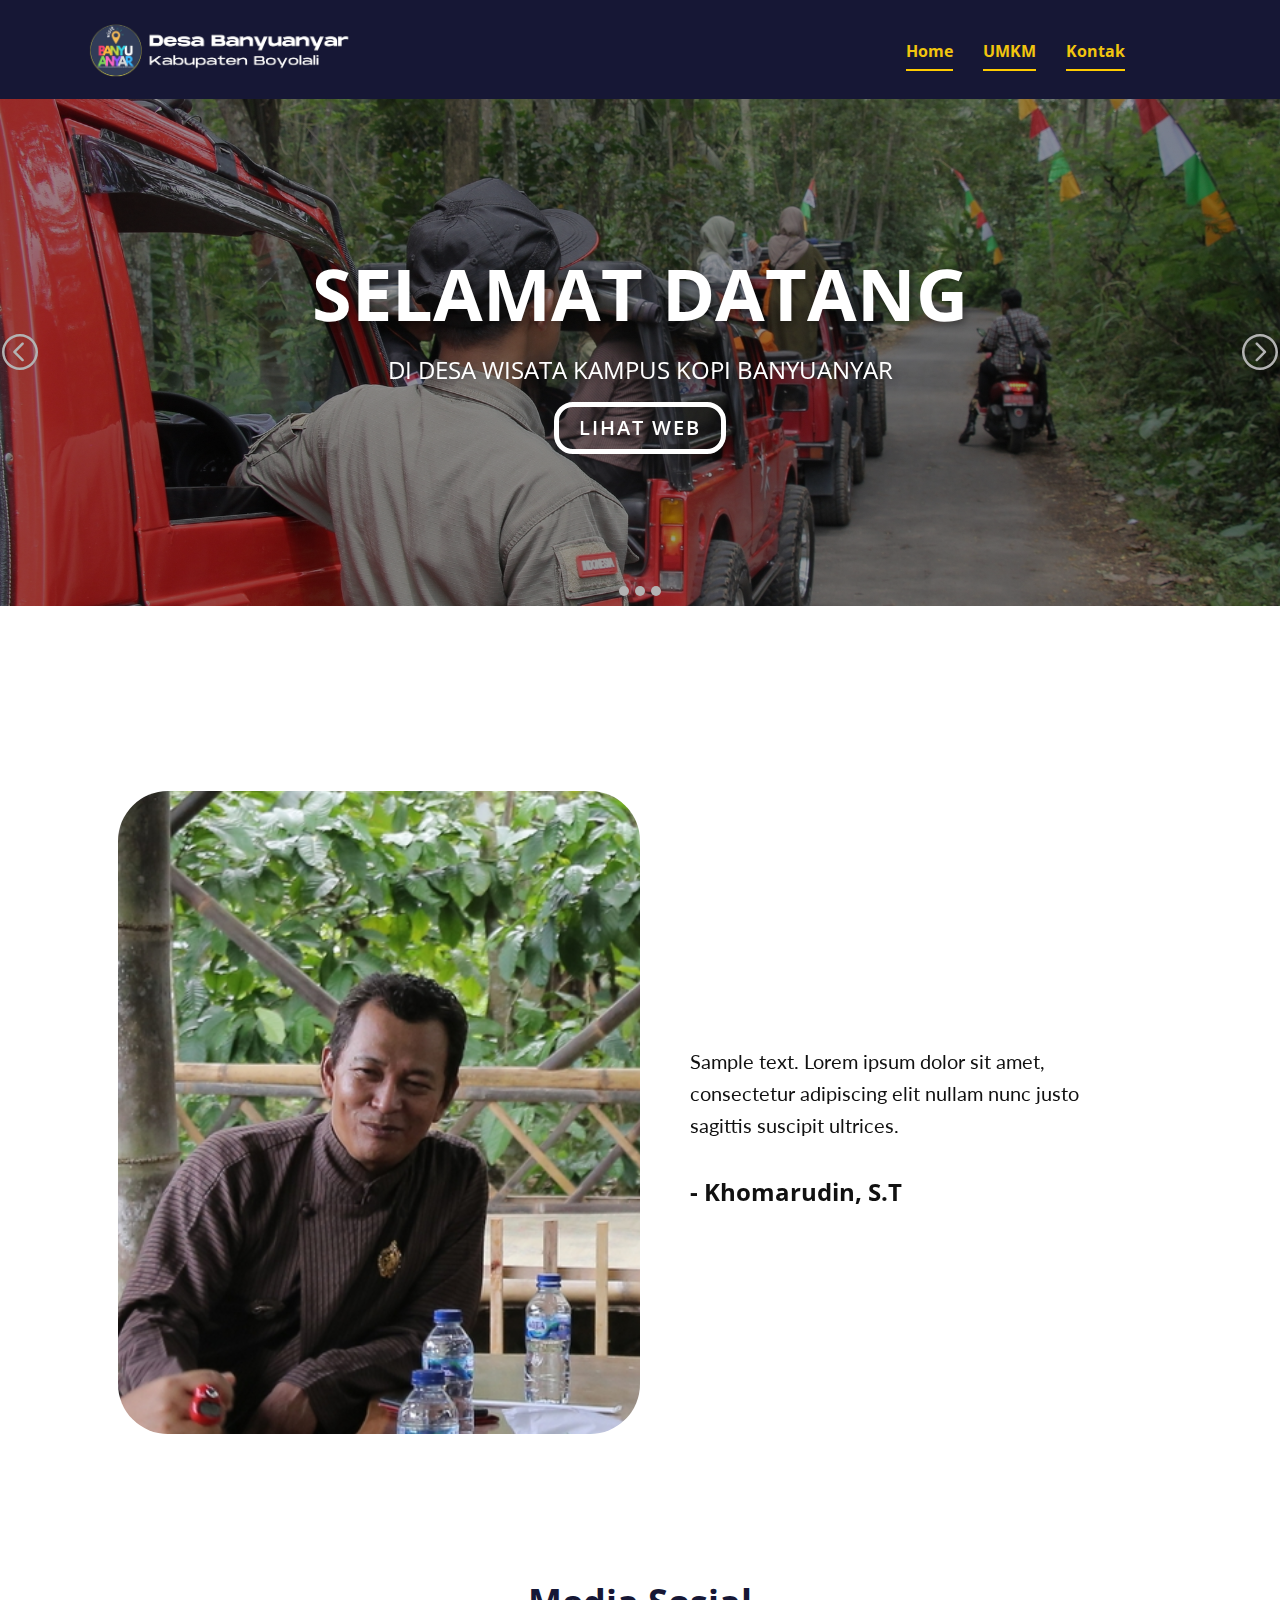
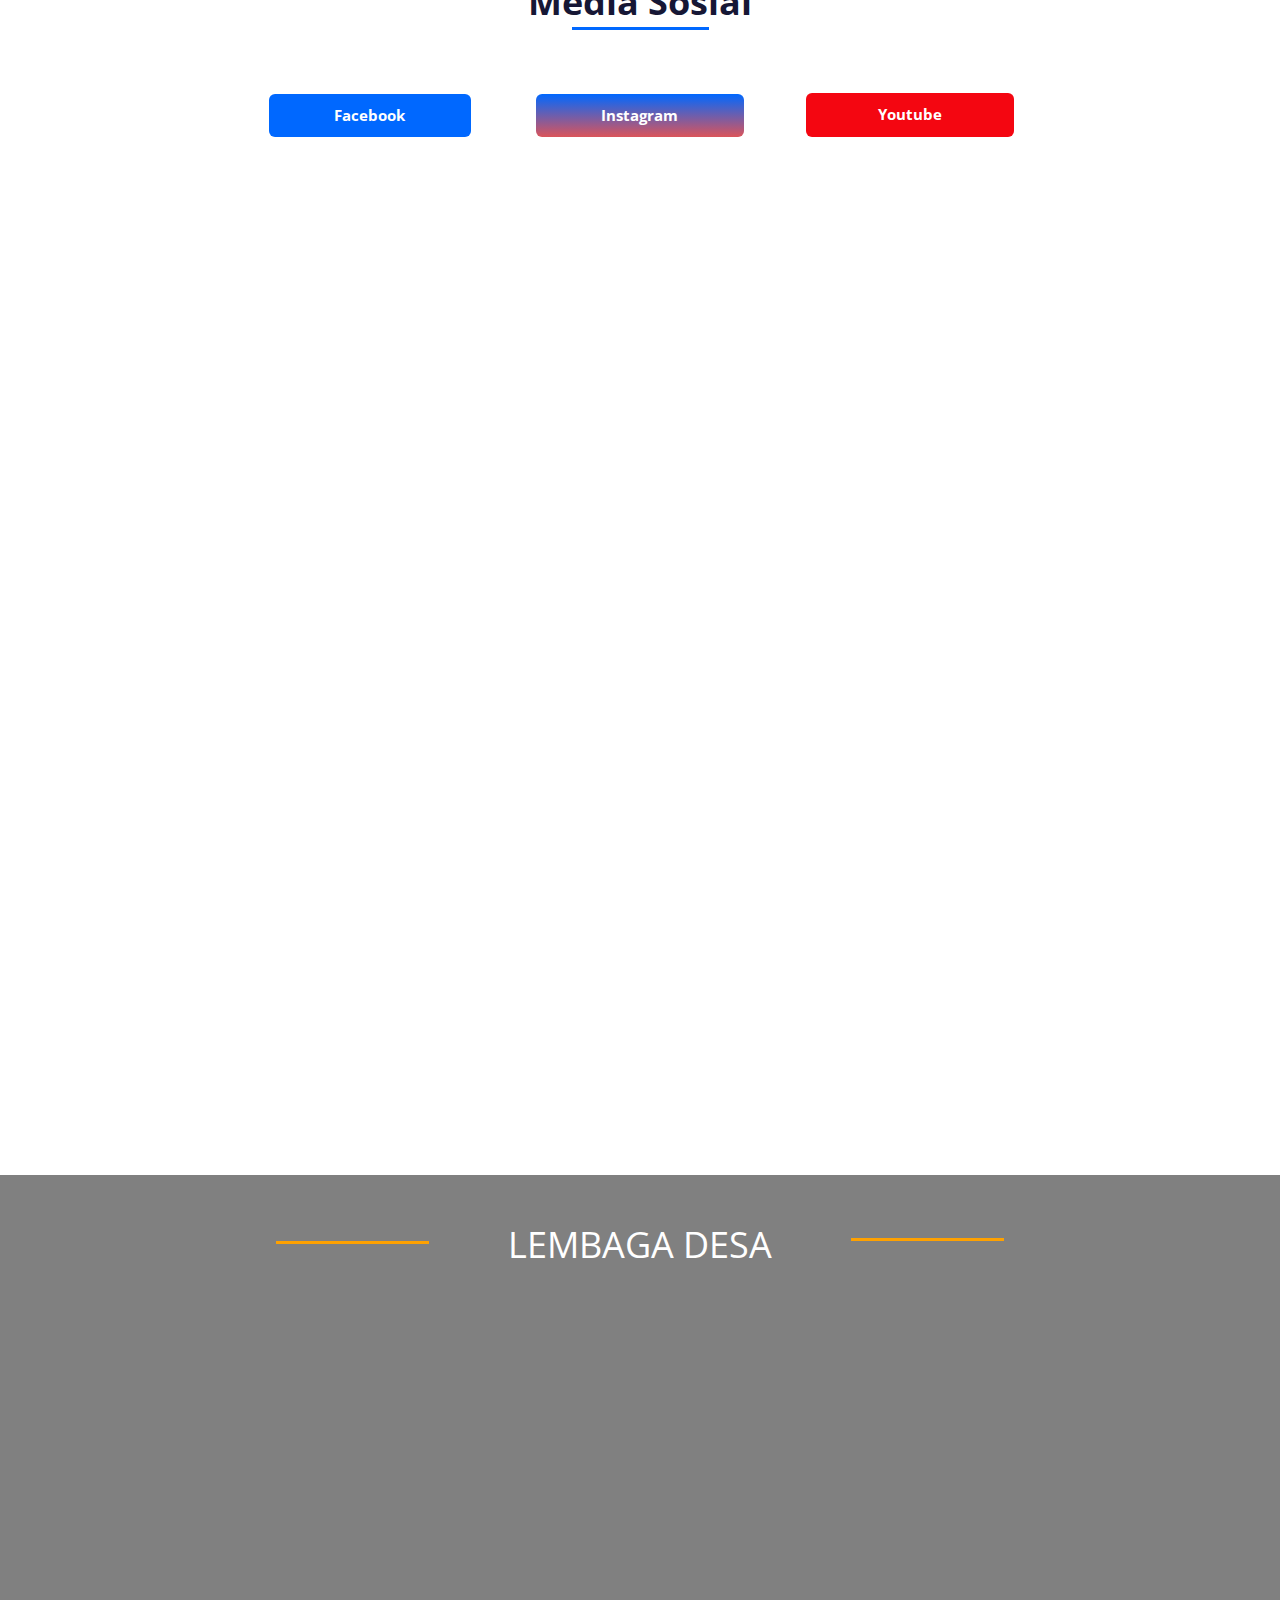
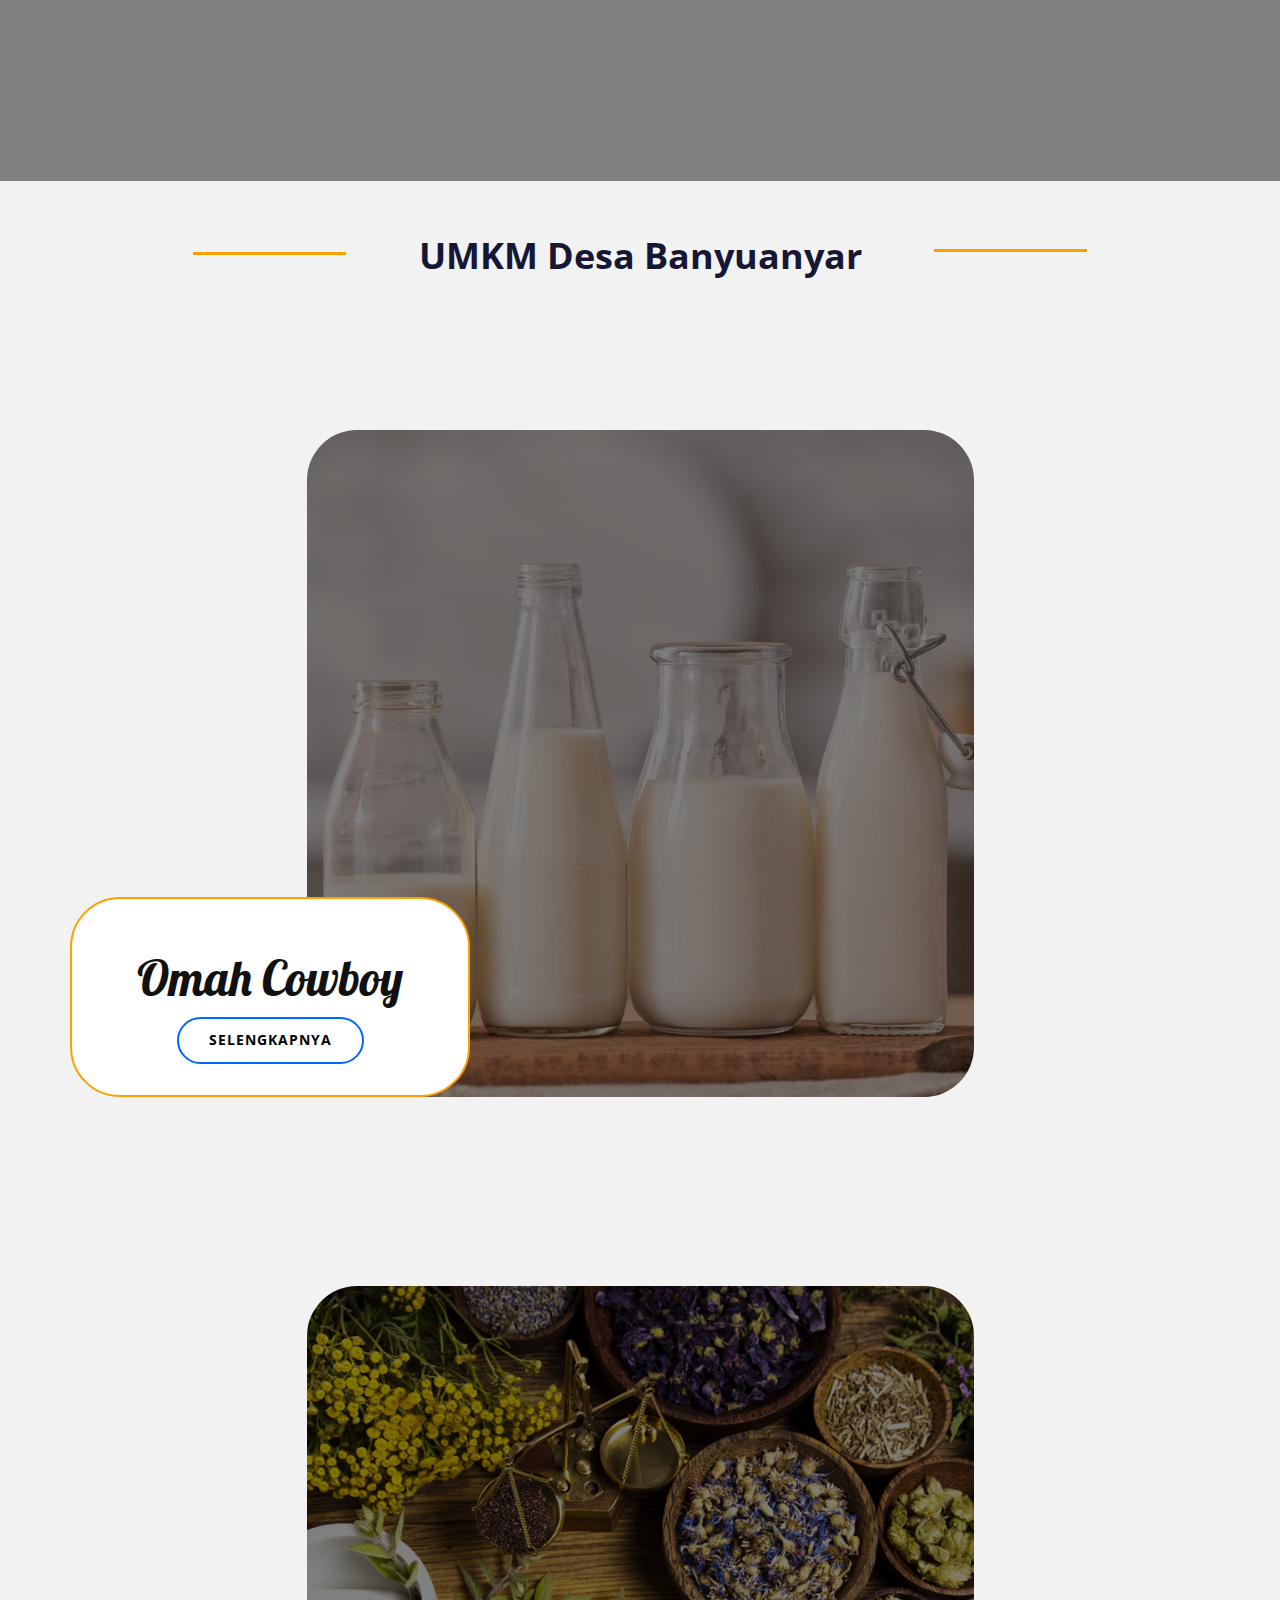
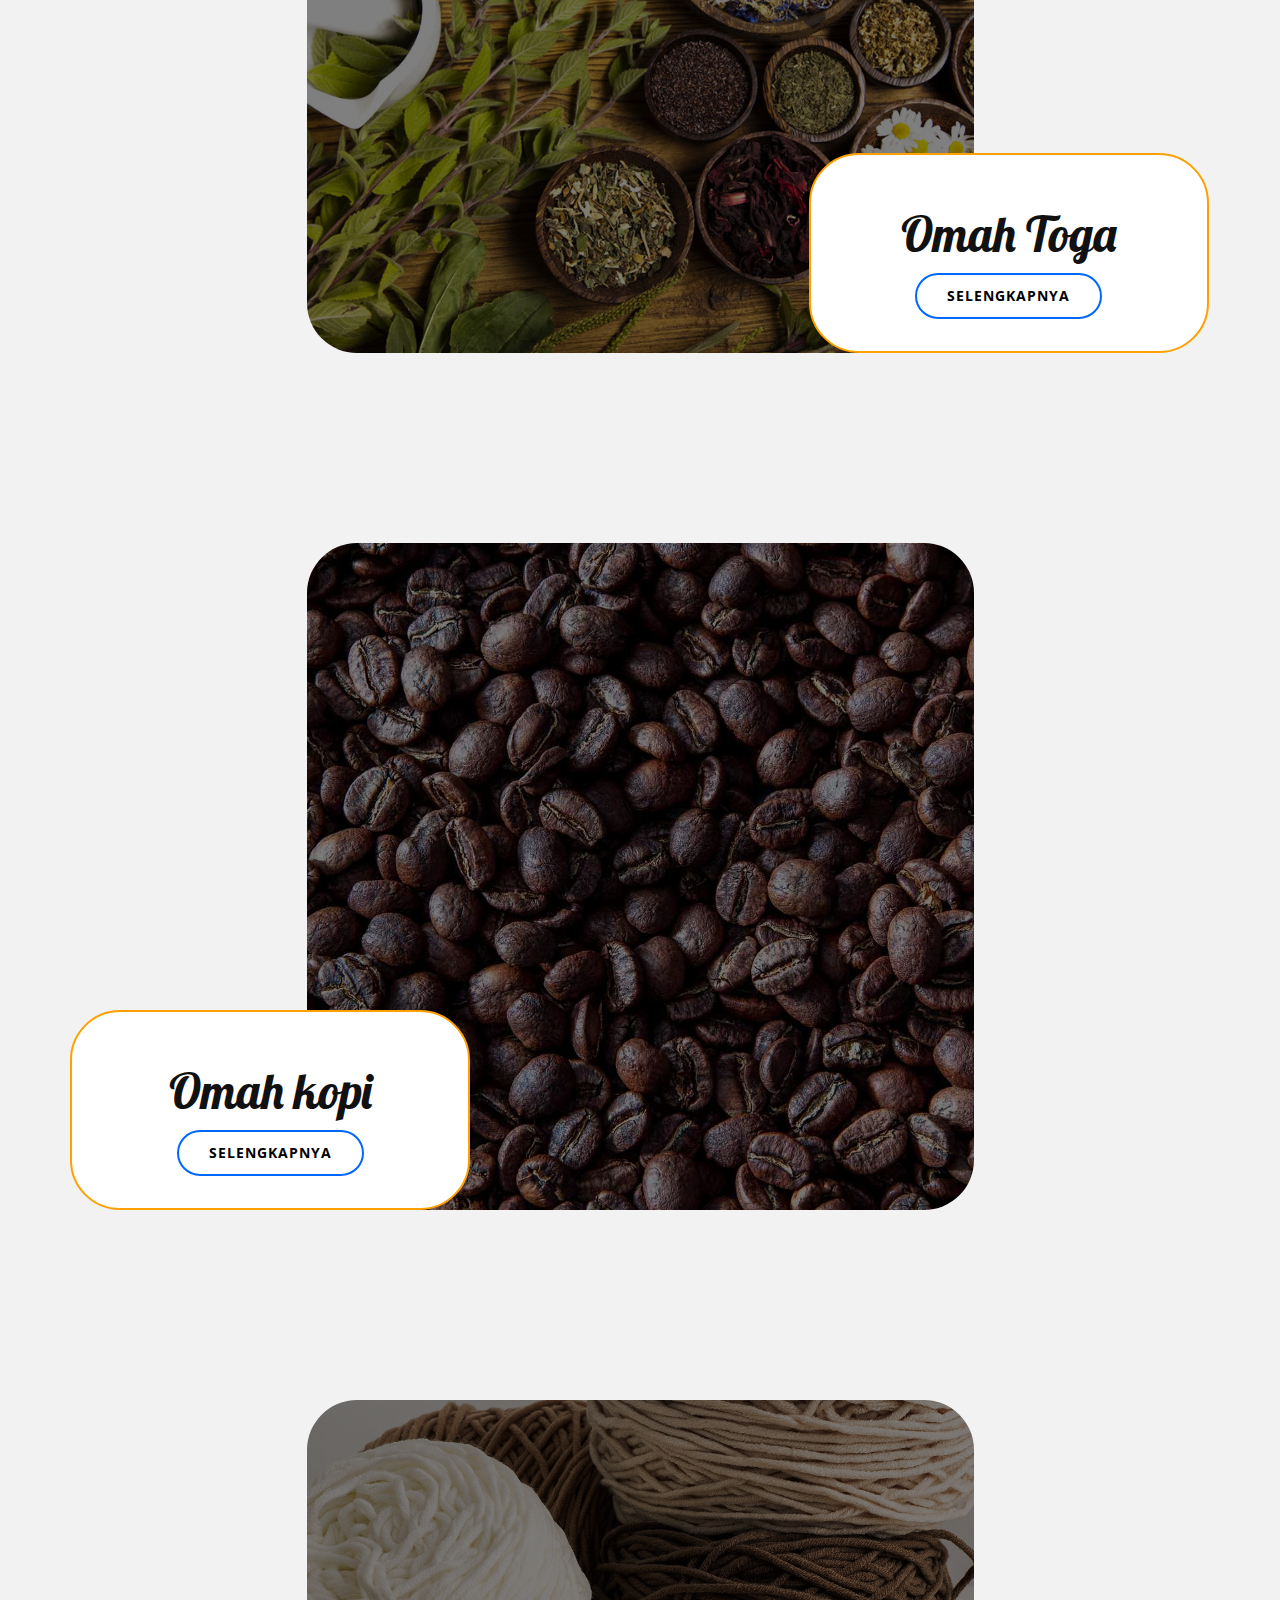
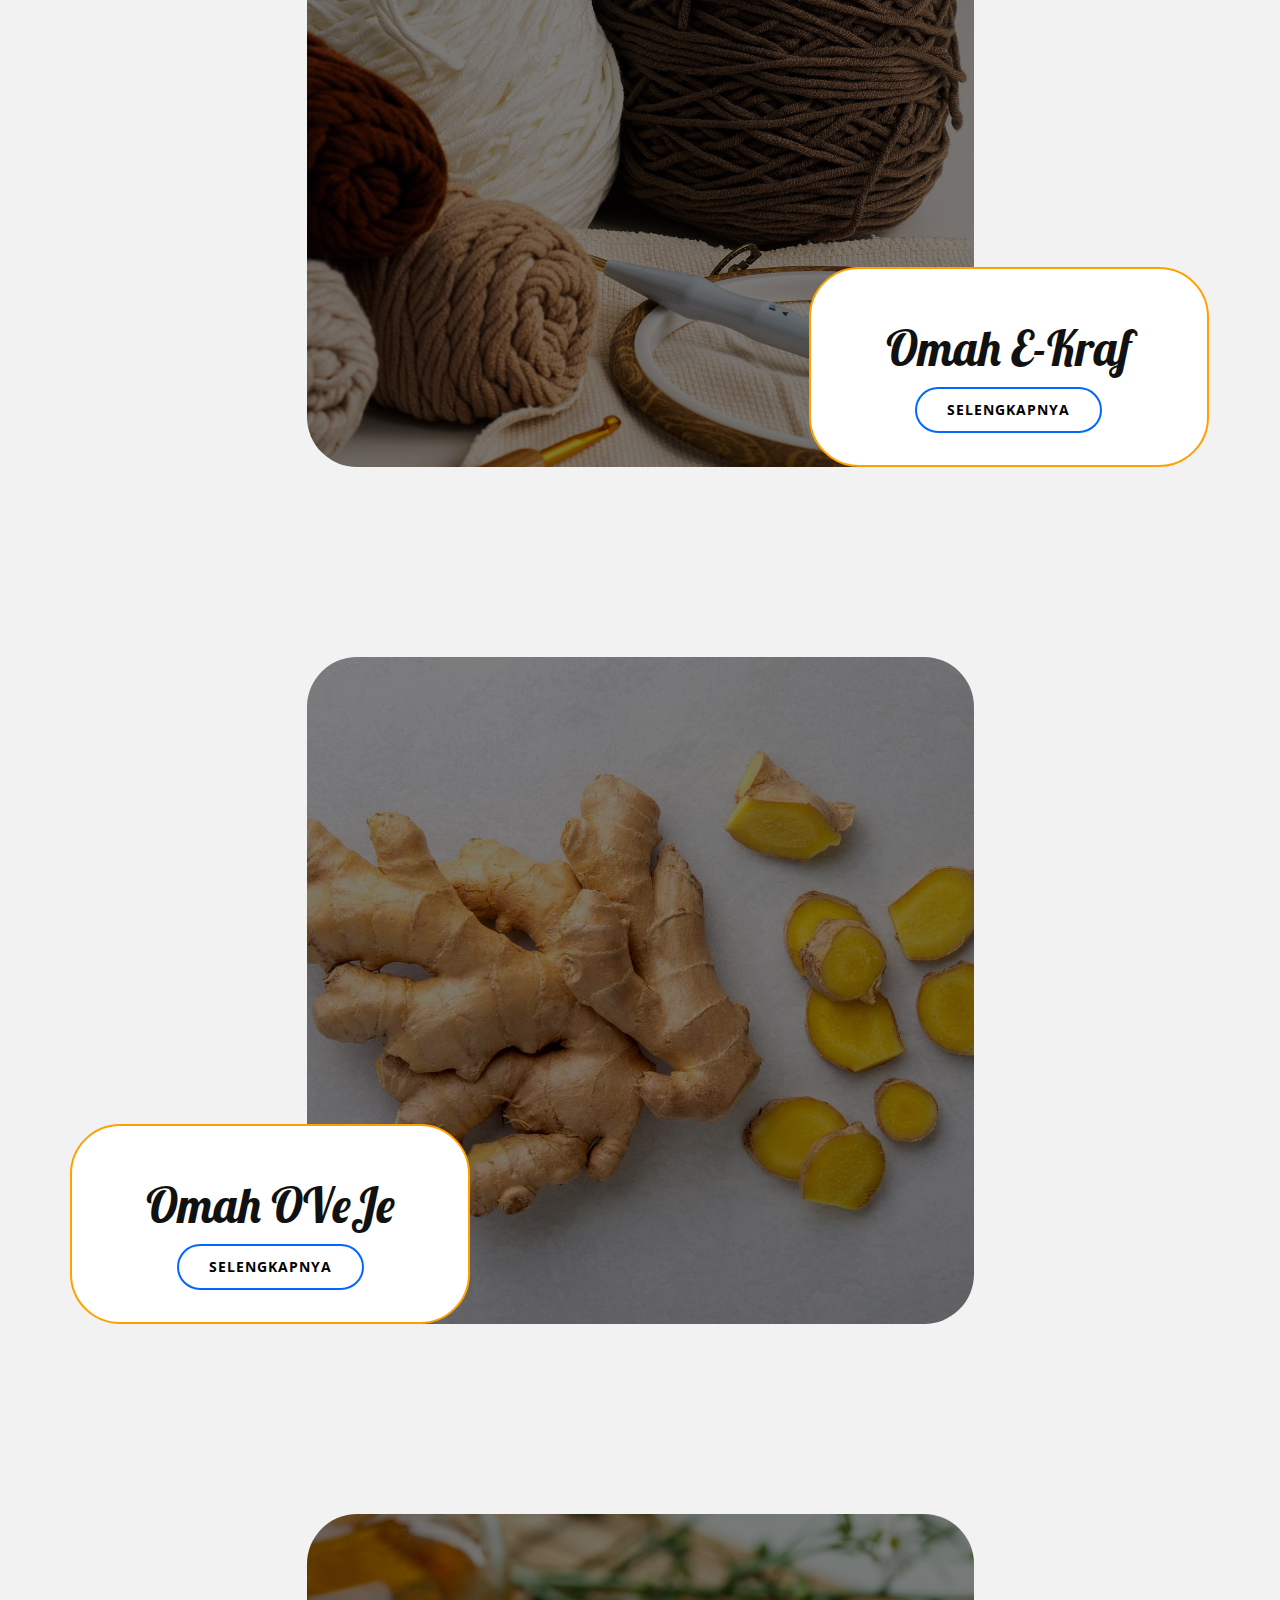
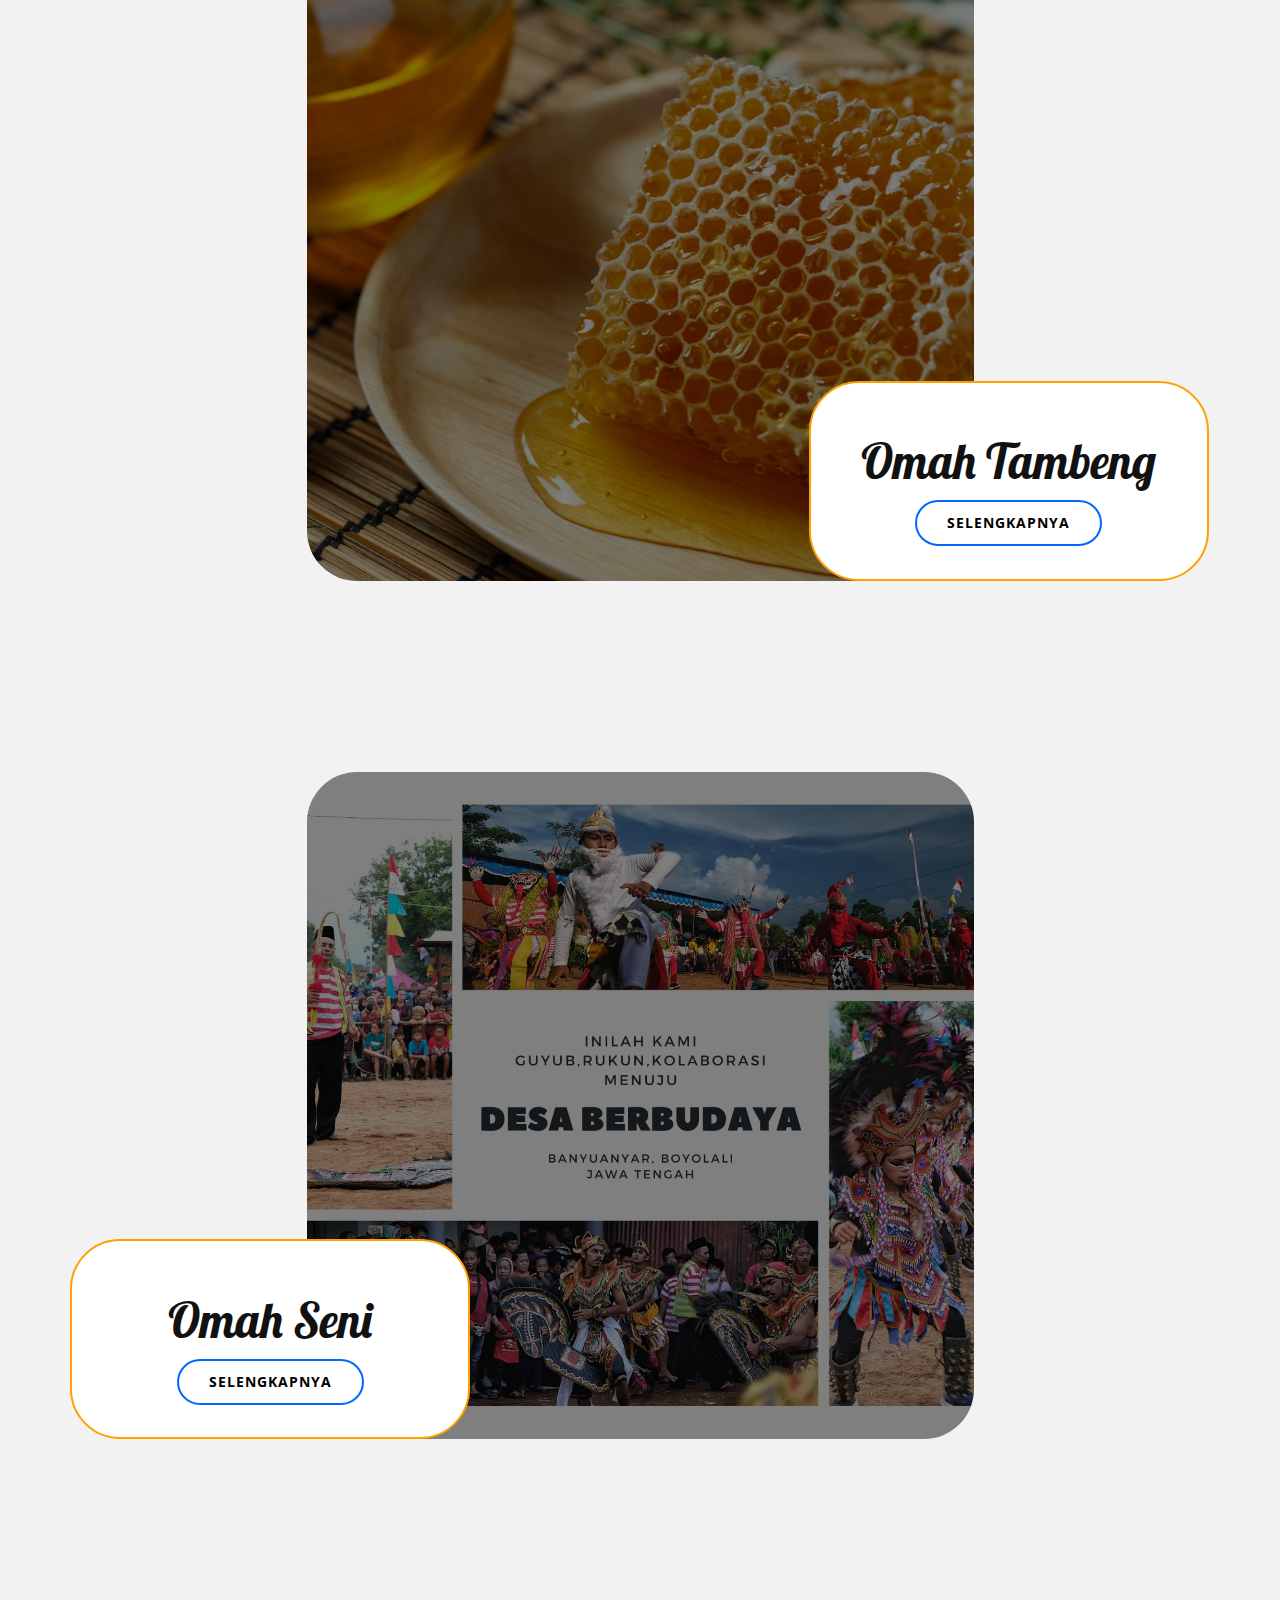
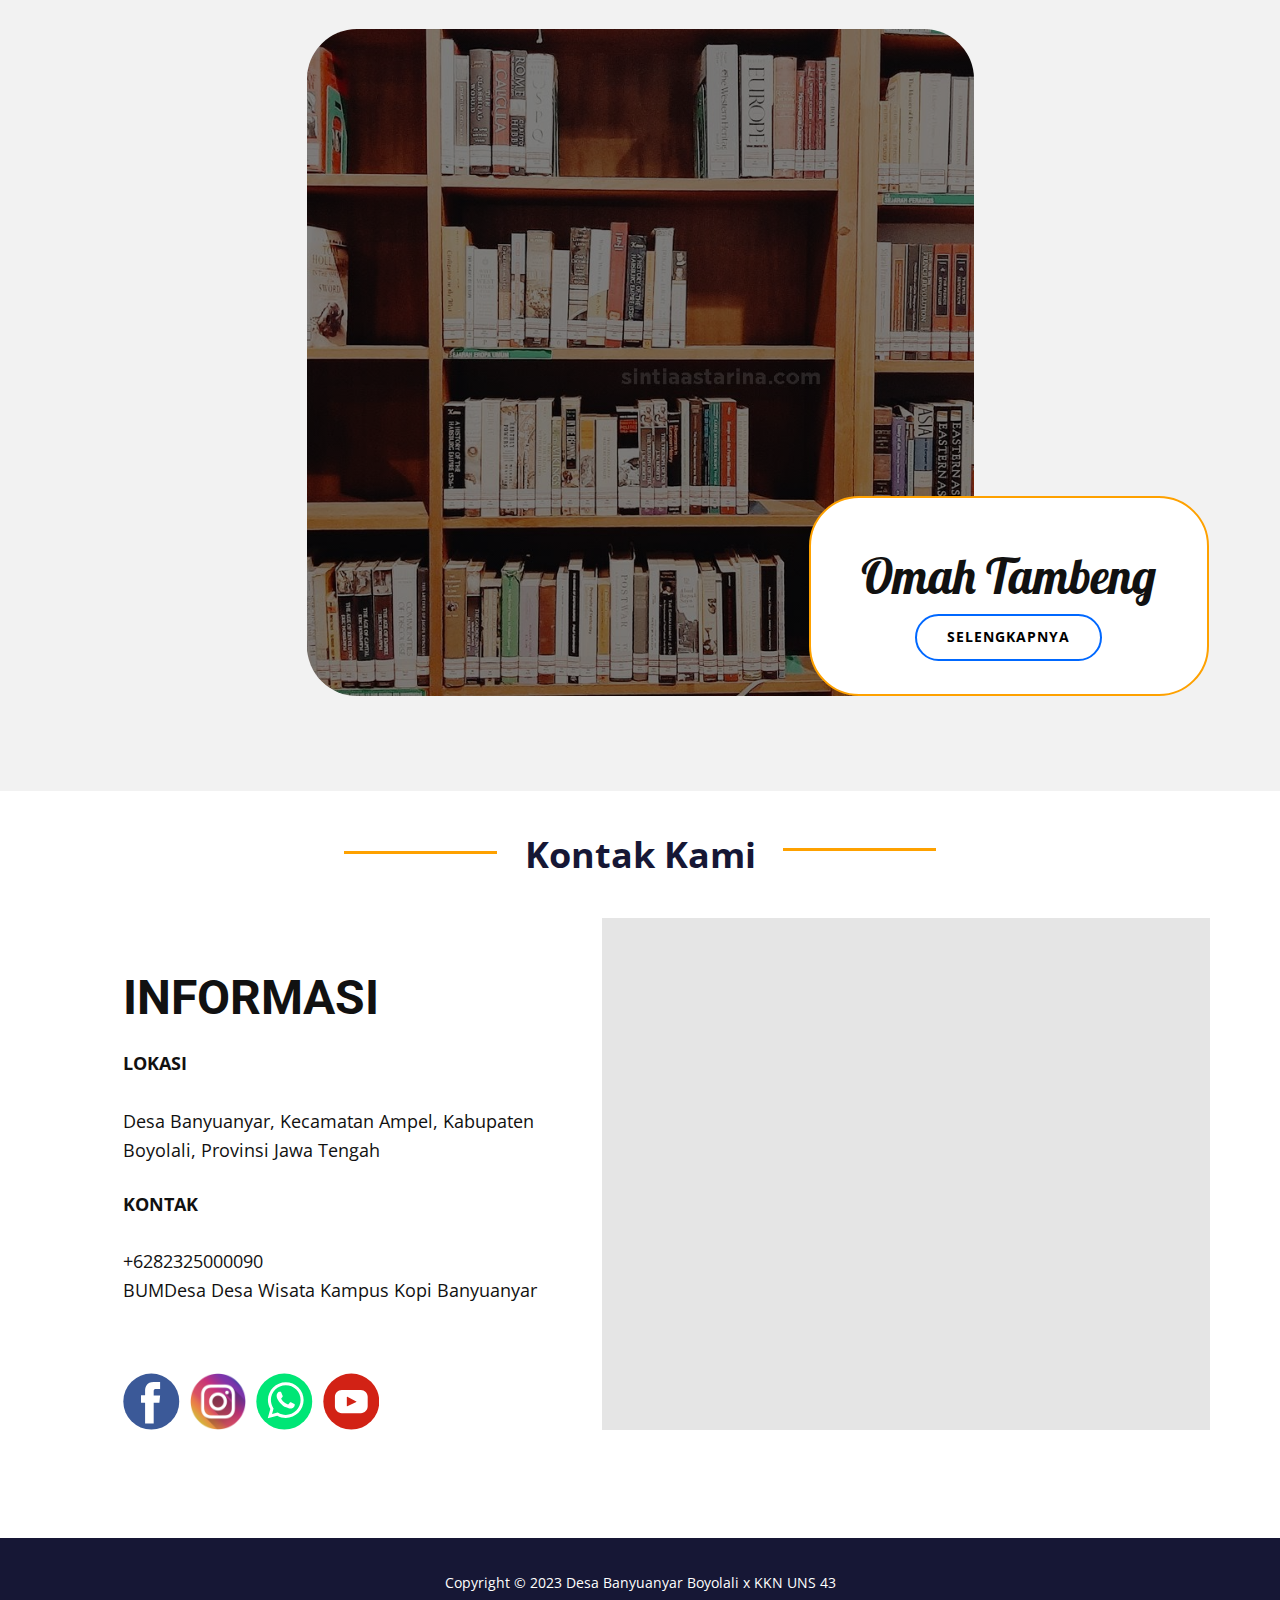
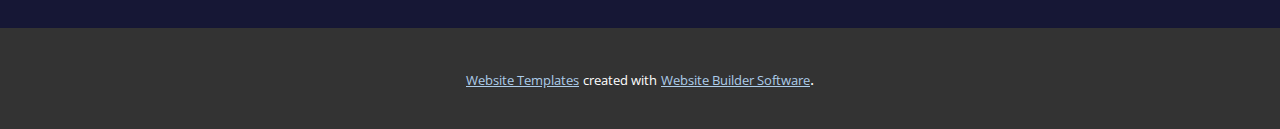
==== commit 7c376420: "Add files via upload" ====
--- a/Home.html
+++ b/Home.html
@@ -11,7 +11,8 @@
     <script class="u-script" type="text/javascript" src="nicepage.js" defer=""></script>
     <meta name="generator" content="Nicepage 5.14.1, nicepage.com">
     <link id="u-theme-google-font" rel="stylesheet" href="https://fonts.googleapis.com/css?family=Roboto:100,100i,300,300i,400,400i,500,500i,700,700i,900,900i|Open+Sans:300,300i,400,400i,500,500i,600,600i,700,700i,800,800i">
-    <link id="u-page-google-font" rel="stylesheet" href="https://fonts.googleapis.com/css?family=Open+Sans:300,300i,400,400i,500,500i,600,600i,700,700i,800,800i|Lobster:400">
+    <link id="u-page-google-font" rel="stylesheet" href="https://fonts.googleapis.com/css?family=Open+Sans:300,300i,400,400i,500,500i,600,600i,700,700i,800,800i|Lato:100,100i,300,300i,400,400i,700,700i,900,900i|Open+Sans:300,300i,400,400i,500,500i,600,600i,700,700i,800,800i|Lobster:400">
+    
     
     
     
@@ -36,12 +37,12 @@
     <meta property="og:title" content="Home">
     <meta property="og:type" content="website">
   <meta data-intl-tel-input-cdn-path="intlTelInput/"></head>
-  <body class="u-body u-grey-50 u-xl-mode" data-lang="en"><header class="u-clearfix u-custom-color-5 u-header u-header" id="sec-bb84" data-animation-name="" data-animation-duration="0" data-animation-delay="0" data-animation-direction=""><div class="u-clearfix u-sheet u-sheet-1">
+  <body class="u-body u-grey-50 u-xl-mode" data-lang="en"><header class="u-clearfix u-custom-color-5 u-header u-sticky u-sticky-0712 u-header" id="sec-bb84" data-animation-name="" data-animation-duration="0" data-animation-delay="0" data-animation-direction=""><div class="u-clearfix u-sheet u-valign-middle-sm u-valign-middle-xs u-sheet-1">
         <a href="Home.html" class="u-image u-logo u-image-1" data-image-width="1200" data-image-height="362">
           <img src="images/Official-Tourism-Promotion-Board-of-Banyuanyar-Village2-1200x362.png" class="u-logo-image u-logo-image-1">
         </a>
-        <nav class="u-menu u-menu-one-level u-offcanvas u-menu-1">
-          <div class="menu-collapse" style="font-size: 1rem; letter-spacing: 0px;">
+        <nav class="u-menu u-menu-one-level u-offcanvas u-menu-1" data-responsive-from="MD">
+          <div class="menu-collapse" style="font-size: 1rem; letter-spacing: 0px; font-weight: 700;">
             <a class="u-button-style u-custom-left-right-menu-spacing u-custom-padding-bottom u-custom-top-bottom-menu-spacing u-nav-link u-text-active-palette-1-base u-text-hover-palette-2-base" href="#">
               <svg class="u-svg-link" viewBox="0 0 24 24"><use xmlns:xlink="http://www.w3.org/1999/xlink" xlink:href="#menu-hamburger"></use></svg>
               <svg class="u-svg-content" version="1.1" id="menu-hamburger" viewBox="0 0 16 16" x="0px" y="0px" xmlns:xlink="http://www.w3.org/1999/xlink" xmlns="http://www.w3.org/2000/svg"><g><rect y="1" width="16" height="2"></rect><rect y="7" width="16" height="2"></rect><rect y="13" width="16" height="2"></rect>
@@ -50,49 +51,66 @@
           </div>
           <div class="u-custom-menu u-nav-container">
             <ul class="u-nav u-spacing-30 u-unstyled u-nav-1"><li class="u-nav-item"><a class="u-border-2 u-border-active-custom-color-6 u-border-hover-custom-color-6 u-border-no-left u-border-no-right u-border-no-top u-button-style u-nav-link u-text-active-palette-3-base u-text-hover-custom-color-6 u-text-white" href="Home.html" style="padding: 10px 0px;">Home</a>
-</li><li class="u-nav-item"><a class="u-border-2 u-border-active-custom-color-6 u-border-hover-custom-color-6 u-border-no-left u-border-no-right u-border-no-top u-button-style u-nav-link u-text-active-palette-3-base u-text-hover-custom-color-6 u-text-white" href="Omah-Cowboy.html" style="padding: 10px 0px;">Omah Cowboy</a>
+</li><li class="u-nav-item"><a class="u-border-2 u-border-active-custom-color-6 u-border-hover-custom-color-6 u-border-no-left u-border-no-right u-border-no-top u-button-style u-nav-link u-text-active-palette-3-base u-text-hover-custom-color-6 u-text-white" href="Home.html#sec-e275" style="padding: 10px 0px;">UMKM</a>
+</li><li class="u-nav-item"><a class="u-border-2 u-border-active-custom-color-6 u-border-hover-custom-color-6 u-border-no-left u-border-no-right u-border-no-top u-button-style u-nav-link u-text-active-palette-3-base u-text-hover-custom-color-6 u-text-white" href="Home.html#sec-d6d4" style="padding: 10px 0px;">Kontak</a>
 </li></ul>
           </div>
           <div class="u-custom-menu u-nav-container-collapse">
-            <div class="u-black u-container-style u-inner-container-layout u-opacity u-opacity-95 u-sidenav">
+            <div class="u-container-style u-custom-color-5 u-inner-container-layout u-opacity u-opacity-95 u-sidenav">
               <div class="u-inner-container-layout u-sidenav-overflow">
                 <div class="u-menu-close"></div>
-                <ul class="u-align-center u-nav u-popupmenu-items u-unstyled u-nav-2"><li class="u-nav-item"><a class="u-button-style u-nav-link" href="Home.html">Home</a>
-</li><li class="u-nav-item"><a class="u-button-style u-nav-link" href="Omah-Cowboy.html">Omah Cowboy</a>
+                <ul class="u-align-center u-nav u-popupmenu-items u-spacing-0 u-unstyled u-nav-2"><li class="u-nav-item"><a class="u-button-style u-nav-link" href="Home.html">Home</a>
+</li><li class="u-nav-item"><a class="u-button-style u-nav-link" href="Home.html#sec-e275">UMKM</a>
+</li><li class="u-nav-item"><a class="u-button-style u-nav-link" href="Home.html#sec-d6d4">Kontak</a>
 </li></ul>
               </div>
             </div>
-            <div class="u-black u-menu-overlay u-opacity u-opacity-70"></div>
+            <div class="u-grey-60 u-menu-overlay u-opacity u-opacity-70"></div>
           </div>
         </nav>
       </div></header>
-    <section class="u-carousel u-slide u-block-f222-1" id="carousel-031d" data-interval="5000" data-u-ride="carousel">
+    <section class="u-carousel u-slide u-block-f222-1" id="carousel-9d09" data-interval="5000" data-u-ride="carousel">
       <ol class="u-absolute-hcenter u-carousel-indicators u-block-f222-2">
-        <li data-u-target="#carousel-031d" class="u-active u-grey-30 u-shape-circle" data-u-slide-to="0" style="width: 10px; height: 10px;"></li>
-        <li data-u-target="#carousel-031d" class="u-grey-30 u-shape-circle" style="width: 10px; height: 10px;" data-u-slide-to="1"></li>
-        <li data-u-target="#carousel-031d" class="u-grey-30 u-shape-circle" style="width: 10px; height: 10px;" data-u-slide-to="2"></li>
+        <li data-u-target="#carousel-9d09" class="u-active u-grey-30 u-shape-circle" data-u-slide-to="0" style="width: 10px; height: 10px;"></li>
+        <li data-u-target="#carousel-9d09" class="u-grey-30 u-shape-circle" style="width: 10px; height: 10px;" data-u-slide-to="1"></li>
+        <li data-u-target="#carousel-9d09" class="u-grey-30 u-shape-circle" style="width: 10px; height: 10px;" data-u-slide-to="2"></li>
       </ol>
-      <div class="u-carousel-inner" role="listbox">
-        <div class="u-active u-align-center u-carousel-item u-clearfix u-image u-shading u-section-1-1" src="" data-image-width="1280" data-image-height="853">
-          <h1 class="u-align-center u-text u-text-body-alt-color u-text-1" data-animation-name="customAnimationIn" data-animation-duration="1500" data-animation-delay="0" data-animation-direction="" data-animation-out="0">
-            <span style="font-size: 2.25rem;">DESA WISATA</span>&nbsp;<br>KAMPUS KOPI<br>BANYUANYAR
+      <div class="u-carousel-inner" role="listbox" style="">
+        <div class="u-active u-align-center u-carousel-item u-clearfix u-image u-shading u-section-1-1" src="" data-image-width="2304" data-image-height="1728">
+          <h1 class="u-align-center u-custom-font u-font-open-sans u-text u-text-body-alt-color u-text-1" data-animation-name="customAnimationIn" data-animation-duration="1500" data-animation-delay="0" data-animation-direction="" data-animation-out="0">
+            <span style="font-weight: 700;">SELAMAT ​DATANG</span>
+            <span style="font-size: 3.75rem;">
+              <br>
+            </span>
+            <span style="font-size: 1.5rem;">DI ​DESA WISATA KAMPUS KOPI BANYUANYAR</span>
+            <br>
           </h1>
           <a href="https://kampuskopibanyuanyar.com/" class="u-align-center u-border-5 u-border-white u-btn u-btn-round u-button-style u-hover-white u-none u-radius-19 u-btn-1" data-animation-name="customAnimationIn" data-animation-duration="1500" data-animation-delay="500" data-animation-out="0">Lihat WEB</a>
         </div>
-        <div class="u-align-center u-carousel-item u-clearfix u-image u-shading u-section-1-2" src="" data-image-width="1280" data-image-height="853">
-          <h1 class="u-align-center u-text u-text-body-alt-color u-text-1" data-animation-name="customAnimationIn" data-animation-duration="1500" data-animation-delay="0" data-animation-direction="" data-animation-out="0">
-            <span style="font-size: 2.25rem;">DESA WISATA</span>&nbsp;<br>KAMPUS KOPI<br>BANYUANYAR
+        <div class="u-align-center u-carousel-item u-clearfix u-image u-shading u-section-1-2" src="" data-image-width="1560" data-image-height="1040">
+          <h1 class="u-align-center u-custom-font u-font-open-sans u-text u-text-body-alt-color u-text-1" data-animation-name="customAnimationIn" data-animation-duration="1500" data-animation-delay="0" data-animation-direction="" data-animation-out="0">
+            <span style="font-weight: 700;">SELAMAT ​DATANG</span>
+            <span style="font-size: 3.75rem;">
+              <br>
+            </span>
+            <span style="font-size: 1.5rem;">DI ​DESA WISATA KAMPUS KOPI BANYUANYAR</span>
+            <br>
           </h1>
           <a href="https://kampuskopibanyuanyar.com/" class="u-align-center u-border-5 u-border-white u-btn u-btn-round u-button-style u-hover-white u-none u-radius-19 u-btn-1" data-animation-name="customAnimationIn" data-animation-duration="1500" data-animation-delay="500" data-animation-out="0">Lihat WEB</a>
         </div>
-        <div class="u-align-center u-carousel-item u-clearfix u-image u-shading u-section-1-3" src="" data-image-width="1280" data-image-height="853">
-          <h1 class="u-align-center u-text u-text-body-alt-color u-text-1" data-animation-name="customAnimationIn" data-animation-duration="1500" data-animation-delay="0" data-animation-direction="" data-animation-out="0">
-            <span style="font-size: 2.25rem;">DESA WISATA</span>&nbsp;<br>KAMPUS KOPI<br>BANYUANYAR
+        <div class="u-align-center u-carousel-item u-clearfix u-image u-shading u-section-1-3" src="" data-image-width="2736" data-image-height="1824">
+          <h1 class="u-align-center u-custom-font u-font-open-sans u-text u-text-body-alt-color u-text-1" data-animation-name="customAnimationIn" data-animation-duration="1500" data-animation-delay="0" data-animation-direction="" data-animation-out="0">
+            <span style="font-weight: 700;">SELAMAT ​DATANG</span>
+            <span style="font-size: 3.75rem;">
+              <br>
+            </span>
+            <span style="font-size: 1.5rem;">DI ​DESA WISATA KAMPUS KOPI BANYUANYAR</span>
+            <br>
           </h1>
           <a href="https://kampuskopibanyuanyar.com/" class="u-align-center u-border-5 u-border-white u-btn u-btn-round u-button-style u-hover-white u-none u-radius-19 u-btn-1" data-animation-name="customAnimationIn" data-animation-duration="1500" data-animation-delay="500" data-animation-out="0">Lihat WEB</a>
         </div>
       </div>
-      <a class="u-absolute-vcenter u-carousel-control u-carousel-control-prev u-text-grey-30 u-block-f222-3" href="#carousel-031d" role="button" data-u-slide="prev">
+      <a class="u-absolute-vcenter u-carousel-control u-carousel-control-prev u-text-grey-30 u-block-f222-3" href="#carousel-9d09" role="button" data-u-slide="prev">
         <span aria-hidden="true">
           <svg viewBox="0 0 129 129"><path d="m64.5,122.6c32,0 58.1-26 58.1-58.1s-26-58-58.1-58-58,26-58,58 26,58.1 58,58.1zm0-108c27.5,5.32907e-15 49.9,22.4 49.9,49.9s-22.4,49.9-49.9,49.9-49.9-22.4-49.9-49.9 22.4-49.9 49.9-49.9z"></path><path d="m70,93.5c0.8,0.8 1.8,1.2 2.9,1.2 1,0 2.1-0.4 2.9-1.2 1.6-1.6 1.6-4.2 0-5.8l-23.5-23.5 23.5-23.5c1.6-1.6 1.6-4.2 0-5.8s-4.2-1.6-5.8,0l-26.4,26.4c-0.8,0.8-1.2,1.8-1.2,2.9s0.4,2.1 1.2,2.9l26.4,26.4z"></path></svg>
         </span>
@@ -100,7 +118,7 @@
           <svg viewBox="0 0 129 129"><path d="m64.5,122.6c32,0 58.1-26 58.1-58.1s-26-58-58.1-58-58,26-58,58 26,58.1 58,58.1zm0-108c27.5,5.32907e-15 49.9,22.4 49.9,49.9s-22.4,49.9-49.9,49.9-49.9-22.4-49.9-49.9 22.4-49.9 49.9-49.9z"></path><path d="m70,93.5c0.8,0.8 1.8,1.2 2.9,1.2 1,0 2.1-0.4 2.9-1.2 1.6-1.6 1.6-4.2 0-5.8l-23.5-23.5 23.5-23.5c1.6-1.6 1.6-4.2 0-5.8s-4.2-1.6-5.8,0l-26.4,26.4c-0.8,0.8-1.2,1.8-1.2,2.9s0.4,2.1 1.2,2.9l26.4,26.4z"></path></svg>
         </span>
       </a>
-      <a class="u-absolute-vcenter u-carousel-control u-carousel-control-next u-text-grey-30 u-block-f222-4" href="#carousel-031d" role="button" data-u-slide="next">
+      <a class="u-absolute-vcenter u-carousel-control u-carousel-control-next u-text-grey-30 u-block-f222-4" href="#carousel-9d09" role="button" data-u-slide="next">
         <span aria-hidden="true">
           <svg viewBox="0 0 129 129"><path d="M64.5,122.6c32,0,58.1-26,58.1-58.1S96.5,6.4,64.5,6.4S6.4,32.5,6.4,64.5S32.5,122.6,64.5,122.6z M64.5,14.6    c27.5,0,49.9,22.4,49.9,49.9S92,114.4,64.5,114.4S14.6,92,14.6,64.5S37,14.6,64.5,14.6z"></path><path d="m51.1,93.5c0.8,0.8 1.8,1.2 2.9,1.2 1,0 2.1-0.4 2.9-1.2l26.4-26.4c0.8-0.8 1.2-1.8 1.2-2.9 0-1.1-0.4-2.1-1.2-2.9l-26.4-26.4c-1.6-1.6-4.2-1.6-5.8,0-1.6,1.6-1.6,4.2 0,5.8l23.5,23.5-23.5,23.5c-1.6,1.6-1.6,4.2 0,5.8z"></path></svg>
         </span>
@@ -111,299 +129,409 @@
     </section>
     <section class="u-align-center u-clearfix u-white u-section-2" id="sec-7e83">
       <div class="u-clearfix u-sheet u-sheet-1">
-        <div class="u-clearfix u-gutter-0 u-layout-wrap u-layout-wrap-1">
+        <div class="u-clearfix u-expanded-width-sm u-expanded-width-xs u-gutter-0 u-layout-wrap u-layout-wrap-1">
           <div class="u-layout" style="">
             <div class="u-layout-row" style="">
-              <div class="u-align-left u-container-style u-image u-image-default u-layout-cell u-left-cell u-size-30 u-size-xs-60 u-image-1" src="" data-animation-name="customAnimationIn" data-animation-duration="1500" data-animation-delay="0" data-image-width="900" data-image-height="910">
+              <div class="u-align-left u-container-style u-image u-layout-cell u-left-cell u-radius-50 u-size-30 u-size-xs-60 u-image-1" src="" data-animation-name="customAnimationIn" data-animation-duration="1500" data-animation-delay="0" data-image-width="2736" data-image-height="1824">
                 <div class="u-container-layout u-container-layout-1" src=""></div>
               </div>
-              <div class="u-bottom-right-radius-50 u-container-align-left u-container-style u-layout-cell u-right-cell u-shape-round u-size-30 u-size-xs-60 u-top-right-radius-50 u-white u-layout-cell-2" data-animation-name="customAnimationIn" data-animation-duration="1500" data-animation-delay="500">
+              <div class="u-align-left u-bottom-right-radius-50 u-container-align-left-lg u-container-align-left-md u-container-align-left-xl u-container-style u-layout-cell u-right-cell u-shape-round u-size-30 u-size-xs-60 u-top-right-radius-50 u-white u-layout-cell-2" data-animation-name="customAnimationIn" data-animation-duration="1500" data-animation-delay="500">
                 <div class="u-container-layout u-container-layout-2">
-                  <h2 class="u-align-center u-font-titillium-Web u-text u-text-1">Sir khomarudin&nbsp;</h2>
-                  <p class="u-align-left u-text u-text-2">Sample text. Lorem ipsum dolor sit amet, consectetur adipiscing elit nullam nunc justo sagittis suscipit ultrices.</p>
-                </div>
-              </div>
-            </div>
-          </div>
-        </div>
-      </div>
-    </section>
-    <section class="skrollable u-align-center u-clearfix u-image u-parallax u-shading u-section-3" id="sec-eff0" data-image-width="1251" data-image-height="698">
+                  <p class="u-custom-font u-font-lato u-text u-text-1">Sample text. Lorem ipsum dolor sit amet, consectetur adipiscing elit nullam nunc justo sagittis suscipit ultrices.</p>
+                  <h2 class="u-custom-font u-font-open-sans u-font-titillium-Web u-text u-text-2">- Khomarudin, S.T</h2>
+                </div>
+              </div>
+            </div>
+          </div>
+        </div>
+      </div>
+    </section>
+    <section class="u-clearfix u-white u-section-3" id="sec-dfc0">
+      <div class="u-clearfix u-sheet u-sheet-1">
+        <div class="u-align-center u-clearfix u-group-elements u-group-elements-1"></div>
+        <h2 class="u-align-center u-custom-font u-font-open-sans u-text u-text-custom-color-5 u-text-1">Media Sosial</h2>
+        <div class="u-border-3 u-border-custom-color-8 u-line u-line-horizontal u-line-1"></div>
+        <div class="u-clearfix u-expanded-width-sm u-expanded-width-xs u-layout-wrap u-layout-wrap-1">
+          <div class="u-layout">
+            <div class="u-layout-row">
+              <div class="u-container-style u-layout-cell u-size-20 u-layout-cell-1">
+                <div class="u-container-layout u-valign-middle u-container-layout-1">
+                  <a href="https://nicepage.com/website-templates" class="u-border-none u-btn u-btn-round u-button-style u-custom-color-8 u-radius-6 u-text-white u-btn-1">Facebook</a>
+                </div>
+              </div>
+              <div class="u-container-style u-layout-cell u-size-20 u-layout-cell-2">
+                <div class="u-container-layout u-valign-middle u-container-layout-2">
+                  <a href="https://nicepage.com/website-templates" class="u-border-none u-btn u-btn-round u-button-style u-gradient u-hover-custom-color-5 u-none u-radius-6 u-text-white u-btn-2">Instagram</a>
+                </div>
+              </div>
+              <div class="u-container-style u-layout-cell u-size-20 u-layout-cell-3">
+                <div class="u-container-layout u-valign-middle u-container-layout-3">
+                  <a href="https://nicepage.com/website-templates" class="u-border-none u-btn u-btn-round u-button-style u-custom-color-9 u-radius-6 u-btn-3">Youtube</a>
+                </div>
+              </div>
+            </div>
+          </div>
+        </div>
+        <div class="u-align-center u-clearfix u-expanded-width-xs u-group-elements u-group-elements-2" data-animation-name="customAnimationIn" data-animation-duration="1000">
+          <h2 class="u-align-center u-custom-font u-font-open-sans u-text u-text-custom-color-5 u-text-2">Apa itu Kampus Kopi Banyuanyar ?</h2>
+          <div class="u-border-3 u-border-custom-color-8 u-line u-line-horizontal u-line-2"></div>
+        </div>
+        <div class="u-expanded-width-md u-expanded-width-sm u-expanded-width-xs u-video u-video-contain u-video-1">
+          <div class="embed-responsive embed-responsive-1">
+            <iframe style="position: absolute;top: 0;left: 0;width: 100%;height: 100%;" class="embed-responsive-item" src="https://www.youtube.com/embed/Hb0Rc7m1Id4?mute=1&amp;showinfo=0&amp;controls=1&amp;start=0" frameborder="0" allowfullscreen=""></iframe>
+          </div>
+        </div>
+      </div>
+    </section>
+    <section class="skrollable u-align-center u-clearfix u-image u-parallax u-shading u-section-4" id="sec-eff0" data-image-width="2304" data-image-height="1728">
       <div class="u-clearfix u-sheet u-sheet-1">
         <div class="u-align-center u-clearfix u-group-elements u-group-elements-1">
-          <h2 class="u-align-center u-text u-text-default u-text-white u-text-1">LEMBAGA DESA</h2>
+          <h2 class="u-align-center u-custom-font u-font-open-sans u-text u-text-default u-text-white u-text-1">LEMBAGA DESA</h2>
           <div class="u-border-3 u-border-custom-color-7 u-line u-line-horizontal u-line-1"></div>
           <div class="u-border-3 u-border-custom-color-7 u-line u-line-horizontal u-line-2"></div>
         </div>
-        <div class="u-expanded-width u-layout-grid u-list u-list-1">
+        <div class="u-expanded-width-lg u-expanded-width-md u-expanded-width-sm u-expanded-width-xl u-layout-grid u-list u-list-1">
           <div class="u-repeater u-repeater-1">
             <div class="u-align-left u-container-align-center u-container-style u-list-item u-radius-50 u-repeater-item u-shape-round u-video-cover u-white u-list-item-1" data-animation-name="customAnimationIn" data-animation-duration="1500" data-animation-delay="0">
               <div class="u-container-layout u-similar-container u-container-layout-1"><span class="u-align-center u-file-icon u-icon u-icon-circle u-palette-3-base u-icon-1" data-animation-name="" data-animation-duration="0" data-animation-delay="0" data-animation-direction=""><img src="images/8068231.png" alt=""></span>
                 <h5 class="u-align-center u-custom-font u-text u-text-font u-text-2">RW</h5>
-                <p class="u-align-center u-text u-text-3">Discover pain&nbsp;</p>
               </div>
             </div>
             <div class="u-align-left u-container-align-center u-container-style u-list-item u-radius-50 u-repeater-item u-shape-round u-video-cover u-white u-list-item-2" data-animation-direction="Up" data-animation-name="customAnimationIn" data-animation-duration="1000" data-animation-delay="0">
               <div class="u-container-layout u-similar-container u-container-layout-2"><span class="u-align-center u-file-icon u-icon u-icon-circle u-palette-3-base u-icon-2" data-animation-name="" data-animation-duration="0" data-animation-delay="0" data-animation-direction=""><img src="images/8068020.png" alt=""></span>
-                <h5 class="u-align-center u-custom-font u-text u-text-font u-text-4">RT</h5>
-                <p class="u-align-center u-text u-text-5">Become&nbsp;</p>
+                <h5 class="u-align-center u-custom-font u-text u-text-font u-text-3">RT</h5>
               </div>
             </div>
             <div class="u-align-left u-container-align-center u-container-style u-list-item u-radius-50 u-repeater-item u-shape-round u-video-cover u-white u-list-item-3" data-animation-direction="Up" data-animation-name="customAnimationIn" data-animation-duration="750" data-animation-delay="0">
               <div class="u-container-layout u-similar-container u-container-layout-3"><span class="u-align-center u-file-icon u-icon u-icon-circle u-palette-3-base u-icon-3" data-animation-name="" data-animation-duration="0" data-animation-delay="0" data-animation-direction=""><img src="images/8067927.png" alt=""></span>
-                <h5 class="u-align-center u-custom-font u-text u-text-font u-text-6">Dukuh</h5>
-                <p class="u-align-center u-text u-text-7">Launch an MVP&nbsp;</p>
+                <h5 class="u-align-center u-custom-font u-text u-text-font u-text-4">Dukuh</h5>
               </div>
             </div>
             <div class="u-align-left u-container-align-center u-container-style u-list-item u-radius-50 u-repeater-item u-shape-round u-video-cover u-white u-list-item-4" data-animation-direction="Up" data-animation-name="customAnimationIn" data-animation-duration="1000" data-animation-delay="0">
               <div class="u-container-layout u-similar-container u-container-layout-4"><span class="u-align-center u-file-icon u-icon u-icon-circle u-palette-3-base u-icon-4" data-animation-name="" data-animation-duration="0" data-animation-delay="0" data-animation-direction=""><img src="images/7173313.png" alt=""></span>
-                <h5 class="u-align-center u-custom-font u-text u-text-font u-text-8">Karang Taruna</h5>
-                <p class="u-align-center u-text u-text-9">Validate ideas</p>
+                <h5 class="u-align-center u-custom-font u-text u-text-font u-text-5">Karang Taruna</h5>
               </div>
             </div>
             <div class="u-align-left u-container-align-center u-container-style u-list-item u-radius-50 u-repeater-item u-shape-round u-video-cover u-white u-list-item-5" data-animation-direction="Up" data-animation-name="customAnimationIn" data-animation-duration="1500" data-animation-delay="0">
               <div class="u-container-layout u-similar-container u-container-layout-5"><span class="u-align-center u-file-icon u-icon u-icon-circle u-palette-3-base u-icon-5" data-animation-name="" data-animation-duration="0" data-animation-delay="0" data-animation-direction=""><img src="images/471664.png" alt=""></span>
-                <h5 class="u-align-center u-custom-font u-text u-text-font u-text-10">PKK</h5>
-                <p class="u-align-center u-text u-text-11">Validate ideas&nbsp;</p>
-              </div>
-            </div>
-          </div>
-        </div>
-      </div>
-    </section>
-    <section class="u-clearfix u-white u-section-4" id="sec-dfc0">
+                <h5 class="u-align-center u-custom-font u-text u-text-font u-text-6">PKK</h5>
+              </div>
+            </div>
+          </div>
+        </div>
+      </div>
+    </section>
+    <section class="u-clearfix u-grey-5 u-section-5" id="sec-e275">
       <div class="u-clearfix u-sheet u-sheet-1">
-        <div class="u-video u-video-contain u-video-1">
-          <div class="embed-responsive embed-responsive-1">
-            <iframe style="position: absolute;top: 0;left: 0;width: 100%;height: 100%;" class="embed-responsive-item" src="https://www.youtube.com/embed/Hb0Rc7m1Id4?mute=1&amp;showinfo=0&amp;controls=1&amp;start=0&amp;autoplay=1" data-autoplay="1" frameborder="0" allowfullscreen=""></iframe>
-          </div>
-        </div>
-      </div>
-    </section>
-    <section class="u-clearfix u-custom-color-5 u-section-5" id="sec-8323">
+        <div class="u-align-center u-clearfix u-expanded-width-xs u-group-elements u-group-elements-1">
+          <h2 class="u-align-center u-custom-font u-font-open-sans u-text u-text-custom-color-5 u-text-default u-text-1">UMKM Desa Banyuany​ar</h2>
+          <div class="u-border-3 u-border-custom-color-7 u-line u-line-horizontal u-line-1"></div>
+          <div class="u-border-3 u-border-custom-color-7 u-line u-line-horizontal u-line-2"></div>
+        </div>
+        <div class="u-container-style u-group u-image u-radius-50 u-shading u-shape-round u-image-1" data-image-width="250" data-image-height="183">
+          <div class="u-container-layout u-valign-middle u-container-layout-1">
+            <div class="u-align-center u-clearfix u-group-elements u-group-elements-2">
+              <div class="u-expanded-width u-shape u-shape-svg u-text-custom-color-7 u-shape-1" data-animation-name="customAnimationIn" data-animation-duration="1000" data-animation-delay="500">
+                <svg class="u-svg-link" preserveAspectRatio="none" viewBox="0 0 160 160" style=""><use xmlns:xlink="http://www.w3.org/1999/xlink" xlink:href="#svg-8ff0"></use></svg>
+                <svg class="u-svg-content" viewBox="0 0 160 160" x="0px" y="0px" id="svg-8ff0" style="enable-background:new 0 0 160 160;"><path d="M10.3,39.9c-18.2,24.9-9.2,62.5,4,87.4c8.2,15.4,23,36.1,48.6,32.2c5.8-0.9,11.1-3.2,16.9-4.3c17.8-3.4,37.9,4.7,54.5-1.5
+	c6.6-2.5,11.6-6.9,15.5-11.8c12.2-15.3,13.7-35.6,3.8-51.9c-6.9-11.5-19-20.9-23.6-33.1c-4.5-11.9-1.4-24.9-4.7-37.1
+	C121.1,5,103.7-5.6,85.7,3.1c-6.8,3.3-12.6,7.7-20,10.2C58,15.9,49.5,16.6,41.6,19C26.8,23.6,16.7,31,10.3,39.9z"></path></svg>
+              </div>
+              <div class="u-preserve-proportions u-shape u-shape-svg u-text-custom-color-6 u-shape-2" data-animation-name="customAnimationIn" data-animation-duration="1000" data-animation-delay="250">
+                <svg class="u-svg-link" preserveAspectRatio="none" viewBox="0 0 160 160" style=""><use xmlns:xlink="http://www.w3.org/1999/xlink" xlink:href="#svg-bdc5"></use></svg>
+                <svg class="u-svg-content" viewBox="0 0 160 160" x="0px" y="0px" id="svg-bdc5"><path d="M157.4,45.5c11.3-39.1-16.3-50.2-43.8-43.8c-25.2,5.8-35.5,17.2-61,16.5C21.7,17.4,0,39.8,0,71.3
+	c0,49.1,58.2,47.8,76.2,68.5c38.8,44.7,92.8,8.2,79.3-40.3C148.1,73.2,155.9,50.6,157.4,45.5z"></path></svg>
+              </div>
+              <div class="u-image u-image-circle u-image-2" alt="" data-image-width="1006" data-image-height="963" data-animation-name="customAnimationIn" data-animation-duration="1000"></div>
+            </div>
+          </div>
+        </div>
+        <div class="u-border-2 u-border-custom-color-7 u-container-style u-group u-radius-50 u-shape-round u-white u-group-2">
+          <div class="u-container-layout u-valign-middle-sm u-valign-middle-xs u-container-layout-2">
+            <div class="u-clearfix u-group-elements u-group-elements-3">
+              <p class="u-align-center u-custom-font u-font-lobster u-text u-text-2">Omah Cowboy</p>
+              <a href="Omah-Cowboy.html" class="u-border-2 u-border-custom-color-8 u-border-hover-custom-color-6 u-btn u-btn-round u-button-style u-hover-custom-color-7 u-none u-radius-50 u-text-black u-btn-1">selengkapnya</a>
+            </div>
+          </div>
+        </div>
+      </div>
+    </section>
+    <section class="u-clearfix u-grey-5 u-section-6" id="sec-4041">
+      <div class="u-clearfix u-sheet u-valign-middle-xs u-sheet-1">
+        <div class="u-container-style u-expanded-width-xs u-group u-image u-radius-50 u-shading u-shape-round u-image-1" data-image-width="1200" data-image-height="800">
+          <div class="u-container-layout u-valign-bottom-lg u-valign-bottom-xl u-container-layout-1">
+            <div class="u-align-center u-clearfix u-group-elements u-group-elements-1">
+              <div class="u-expanded-width-lg u-expanded-width-md u-expanded-width-sm u-expanded-width-xl u-shape u-shape-svg u-text-custom-color-7 u-shape-1" data-animation-name="customAnimationIn" data-animation-duration="1000" data-animation-delay="500">
+                <svg class="u-svg-link" preserveAspectRatio="none" viewBox="0 0 160 160" style=""><use xmlns:xlink="http://www.w3.org/1999/xlink" xlink:href="#svg-8ff0"></use></svg>
+                <svg class="u-svg-content" viewBox="0 0 160 160" x="0px" y="0px" id="svg-8ff0" style="enable-background:new 0 0 160 160;"><path d="M10.3,39.9c-18.2,24.9-9.2,62.5,4,87.4c8.2,15.4,23,36.1,48.6,32.2c5.8-0.9,11.1-3.2,16.9-4.3c17.8-3.4,37.9,4.7,54.5-1.5
+	c6.6-2.5,11.6-6.9,15.5-11.8c12.2-15.3,13.7-35.6,3.8-51.9c-6.9-11.5-19-20.9-23.6-33.1c-4.5-11.9-1.4-24.9-4.7-37.1
+	C121.1,5,103.7-5.6,85.7,3.1c-6.8,3.3-12.6,7.7-20,10.2C58,15.9,49.5,16.6,41.6,19C26.8,23.6,16.7,31,10.3,39.9z"></path></svg>
+              </div>
+              <div class="u-preserve-proportions u-shape u-shape-svg u-text-custom-color-6 u-shape-2" data-animation-name="customAnimationIn" data-animation-duration="1000" data-animation-delay="250">
+                <svg class="u-svg-link" preserveAspectRatio="none" viewBox="0 0 160 160" style=""><use xmlns:xlink="http://www.w3.org/1999/xlink" xlink:href="#svg-bdc5"></use></svg>
+                <svg class="u-svg-content" viewBox="0 0 160 160" x="0px" y="0px" id="svg-bdc5"><path d="M157.4,45.5c11.3-39.1-16.3-50.2-43.8-43.8c-25.2,5.8-35.5,17.2-61,16.5C21.7,17.4,0,39.8,0,71.3
+	c0,49.1,58.2,47.8,76.2,68.5c38.8,44.7,92.8,8.2,79.3-40.3C148.1,73.2,155.9,50.6,157.4,45.5z"></path></svg>
+              </div>
+              <div class="u-image u-image-circle u-image-2" alt="" data-image-width="1600" data-image-height="1600" data-animation-name="customAnimationIn" data-animation-duration="1000"></div>
+            </div>
+            <div class="u-border-2 u-border-custom-color-7 u-container-style u-group u-radius-50 u-shape-round u-white u-group-2">
+              <div class="u-container-layout u-valign-middle-xs u-container-layout-2">
+                <div class="u-clearfix u-expanded-width-xs u-group-elements u-group-elements-2">
+                  <p class="u-align-center u-custom-font u-font-lobster u-text u-text-1">Omah ​Toga</p>
+                  <a href="Omah-Cowboy.html" class="u-border-2 u-border-custom-color-8 u-border-hover-custom-color-6 u-btn u-btn-round u-button-style u-hover-custom-color-7 u-none u-radius-50 u-text-black u-btn-1">selengkapnya</a>
+                </div>
+              </div>
+            </div>
+          </div>
+        </div>
+      </div>
+    </section>
+    <section class="u-clearfix u-grey-5 u-section-7" id="carousel_f5bd">
+      <div class="u-clearfix u-sheet u-valign-middle-xl u-valign-middle-xs u-sheet-1">
+        <div class="u-container-style u-expanded-width-xs u-group u-image u-radius-50 u-shading u-shape-round u-image-1" data-image-width="1500" data-image-height="1000">
+          <div class="u-container-layout u-valign-middle u-container-layout-1">
+            <div class="u-align-center u-clearfix u-group-elements u-group-elements-1">
+              <div class="u-expanded-width u-shape u-shape-svg u-text-custom-color-7 u-shape-1" data-animation-name="customAnimationIn" data-animation-duration="1000" data-animation-delay="500">
+                <svg class="u-svg-link" preserveAspectRatio="none" viewBox="0 0 160 160" style=""><use xmlns:xlink="http://www.w3.org/1999/xlink" xlink:href="#svg-8ff0"></use></svg>
+                <svg class="u-svg-content" viewBox="0 0 160 160" x="0px" y="0px" id="svg-8ff0" style="enable-background:new 0 0 160 160;"><path d="M10.3,39.9c-18.2,24.9-9.2,62.5,4,87.4c8.2,15.4,23,36.1,48.6,32.2c5.8-0.9,11.1-3.2,16.9-4.3c17.8-3.4,37.9,4.7,54.5-1.5
+	c6.6-2.5,11.6-6.9,15.5-11.8c12.2-15.3,13.7-35.6,3.8-51.9c-6.9-11.5-19-20.9-23.6-33.1c-4.5-11.9-1.4-24.9-4.7-37.1
+	C121.1,5,103.7-5.6,85.7,3.1c-6.8,3.3-12.6,7.7-20,10.2C58,15.9,49.5,16.6,41.6,19C26.8,23.6,16.7,31,10.3,39.9z"></path></svg>
+              </div>
+              <div class="u-preserve-proportions u-shape u-shape-svg u-text-custom-color-6 u-shape-2" data-animation-name="customAnimationIn" data-animation-duration="1000" data-animation-delay="250">
+                <svg class="u-svg-link" preserveAspectRatio="none" viewBox="0 0 160 160" style=""><use xmlns:xlink="http://www.w3.org/1999/xlink" xlink:href="#svg-bdc5"></use></svg>
+                <svg class="u-svg-content" viewBox="0 0 160 160" x="0px" y="0px" id="svg-bdc5"><path d="M157.4,45.5c11.3-39.1-16.3-50.2-43.8-43.8c-25.2,5.8-35.5,17.2-61,16.5C21.7,17.4,0,39.8,0,71.3
+	c0,49.1,58.2,47.8,76.2,68.5c38.8,44.7,92.8,8.2,79.3-40.3C148.1,73.2,155.9,50.6,157.4,45.5z"></path></svg>
+              </div>
+              <div class="u-image u-image-circle u-image-2" alt="" data-image-width="720" data-image-height="720" data-animation-name="customAnimationIn" data-animation-duration="1000"></div>
+            </div>
+          </div>
+        </div>
+        <div class="u-border-2 u-border-custom-color-7 u-container-style u-group u-radius-50 u-shape-round u-white u-group-2">
+          <div class="u-container-layout u-valign-middle-lg u-valign-middle-md u-valign-middle-sm u-valign-middle-xs u-container-layout-2">
+            <div class="u-clearfix u-group-elements u-group-elements-2">
+              <p class="u-align-center u-custom-font u-font-lobster u-text u-text-1">Omah kopi</p>
+              <a href="Omah-Kopi.html" class="u-border-2 u-border-custom-color-8 u-border-hover-custom-color-6 u-btn u-btn-round u-button-style u-hover-custom-color-7 u-none u-radius-50 u-text-black u-btn-1">selengkapnya</a>
+            </div>
+          </div>
+        </div>
+      </div>
+    </section>
+    <section class="u-clearfix u-grey-5 u-section-8" id="sec-df5d">
+      <div class="u-clearfix u-sheet u-valign-middle-xs u-sheet-1">
+        <div class="u-container-style u-expanded-width-xs u-group u-image u-radius-50 u-shading u-shape-round u-image-1" data-image-width="1200" data-image-height="1200">
+          <div class="u-container-layout u-valign-bottom-lg u-valign-bottom-xl u-container-layout-1">
+            <div class="u-align-center u-clearfix u-group-elements u-group-elements-1">
+              <div class="u-expanded-width-lg u-expanded-width-md u-expanded-width-sm u-expanded-width-xl u-shape u-shape-svg u-text-custom-color-7 u-shape-1" data-animation-name="customAnimationIn" data-animation-duration="1000" data-animation-delay="500">
+                <svg class="u-svg-link" preserveAspectRatio="none" viewBox="0 0 160 160" style=""><use xmlns:xlink="http://www.w3.org/1999/xlink" xlink:href="#svg-8ff0"></use></svg>
+                <svg class="u-svg-content" viewBox="0 0 160 160" x="0px" y="0px" id="svg-8ff0" style="enable-background:new 0 0 160 160;"><path d="M10.3,39.9c-18.2,24.9-9.2,62.5,4,87.4c8.2,15.4,23,36.1,48.6,32.2c5.8-0.9,11.1-3.2,16.9-4.3c17.8-3.4,37.9,4.7,54.5-1.5
+	c6.6-2.5,11.6-6.9,15.5-11.8c12.2-15.3,13.7-35.6,3.8-51.9c-6.9-11.5-19-20.9-23.6-33.1c-4.5-11.9-1.4-24.9-4.7-37.1
+	C121.1,5,103.7-5.6,85.7,3.1c-6.8,3.3-12.6,7.7-20,10.2C58,15.9,49.5,16.6,41.6,19C26.8,23.6,16.7,31,10.3,39.9z"></path></svg>
+              </div>
+              <div class="u-preserve-proportions u-shape u-shape-svg u-text-custom-color-6 u-shape-2" data-animation-name="customAnimationIn" data-animation-duration="1000" data-animation-delay="250">
+                <svg class="u-svg-link" preserveAspectRatio="none" viewBox="0 0 160 160" style=""><use xmlns:xlink="http://www.w3.org/1999/xlink" xlink:href="#svg-bdc5"></use></svg>
+                <svg class="u-svg-content" viewBox="0 0 160 160" x="0px" y="0px" id="svg-bdc5"><path d="M157.4,45.5c11.3-39.1-16.3-50.2-43.8-43.8c-25.2,5.8-35.5,17.2-61,16.5C21.7,17.4,0,39.8,0,71.3
+	c0,49.1,58.2,47.8,76.2,68.5c38.8,44.7,92.8,8.2,79.3-40.3C148.1,73.2,155.9,50.6,157.4,45.5z"></path></svg>
+              </div>
+              <div class="u-image u-image-circle u-image-2" alt="" data-image-width="500" data-image-height="500" data-animation-name="customAnimationIn" data-animation-duration="1000"></div>
+            </div>
+            <div class="u-border-2 u-border-custom-color-7 u-container-style u-group u-radius-50 u-shape-round u-white u-group-2">
+              <div class="u-container-layout u-valign-middle-xs u-container-layout-2">
+                <div class="u-clearfix u-expanded-width-xs u-group-elements u-group-elements-2">
+                  <p class="u-align-center u-custom-font u-font-lobster u-text u-text-1">Omah ​E-Kraf</p>
+                  <a href="Omah-E-Kraf.html" class="u-border-2 u-border-custom-color-8 u-border-hover-custom-color-6 u-btn u-btn-round u-button-style u-hover-custom-color-7 u-none u-radius-50 u-text-black u-btn-1">selengkapnya</a>
+                </div>
+              </div>
+            </div>
+          </div>
+        </div>
+      </div>
+    </section>
+    <section class="u-clearfix u-grey-5 u-section-9" id="sec-8577">
+      <div class="u-clearfix u-sheet u-valign-middle-xl u-valign-middle-xs u-sheet-1">
+        <div class="u-container-style u-expanded-width-xs u-group u-image u-radius-50 u-shading u-shape-round u-image-1" data-image-width="1500" data-image-height="1125">
+          <div class="u-container-layout u-valign-middle u-container-layout-1">
+            <div class="u-align-center u-clearfix u-group-elements u-group-elements-1">
+              <div class="u-expanded-width u-shape u-shape-svg u-text-custom-color-7 u-shape-1" data-animation-name="customAnimationIn" data-animation-duration="1000" data-animation-delay="500">
+                <svg class="u-svg-link" preserveAspectRatio="none" viewBox="0 0 160 160" style=""><use xmlns:xlink="http://www.w3.org/1999/xlink" xlink:href="#svg-8ff0"></use></svg>
+                <svg class="u-svg-content" viewBox="0 0 160 160" x="0px" y="0px" id="svg-8ff0" style="enable-background:new 0 0 160 160;"><path d="M10.3,39.9c-18.2,24.9-9.2,62.5,4,87.4c8.2,15.4,23,36.1,48.6,32.2c5.8-0.9,11.1-3.2,16.9-4.3c17.8-3.4,37.9,4.7,54.5-1.5
+	c6.6-2.5,11.6-6.9,15.5-11.8c12.2-15.3,13.7-35.6,3.8-51.9c-6.9-11.5-19-20.9-23.6-33.1c-4.5-11.9-1.4-24.9-4.7-37.1
+	C121.1,5,103.7-5.6,85.7,3.1c-6.8,3.3-12.6,7.7-20,10.2C58,15.9,49.5,16.6,41.6,19C26.8,23.6,16.7,31,10.3,39.9z"></path></svg>
+              </div>
+              <div class="u-preserve-proportions u-shape u-shape-svg u-text-custom-color-6 u-shape-2" data-animation-name="customAnimationIn" data-animation-duration="1000" data-animation-delay="250">
+                <svg class="u-svg-link" preserveAspectRatio="none" viewBox="0 0 160 160" style=""><use xmlns:xlink="http://www.w3.org/1999/xlink" xlink:href="#svg-bdc5"></use></svg>
+                <svg class="u-svg-content" viewBox="0 0 160 160" x="0px" y="0px" id="svg-bdc5"><path d="M157.4,45.5c11.3-39.1-16.3-50.2-43.8-43.8c-25.2,5.8-35.5,17.2-61,16.5C21.7,17.4,0,39.8,0,71.3
+	c0,49.1,58.2,47.8,76.2,68.5c38.8,44.7,92.8,8.2,79.3-40.3C148.1,73.2,155.9,50.6,157.4,45.5z"></path></svg>
+              </div>
+              <div class="u-image u-image-circle u-image-2" alt="" data-image-width="844" data-image-height="424" data-animation-name="customAnimationIn" data-animation-duration="1000"></div>
+            </div>
+          </div>
+        </div>
+        <div class="u-border-2 u-border-custom-color-7 u-container-style u-group u-radius-50 u-shape-round u-white u-group-2">
+          <div class="u-container-layout u-valign-middle-lg u-valign-middle-md u-valign-middle-sm u-valign-middle-xs u-container-layout-2">
+            <div class="u-clearfix u-group-elements u-group-elements-2">
+              <p class="u-align-center u-custom-font u-font-lobster u-text u-text-1">Omah OVeJe</p>
+              <a href="Omah-Jahe.html" class="u-border-2 u-border-custom-color-8 u-border-hover-custom-color-6 u-btn u-btn-round u-button-style u-hover-custom-color-7 u-none u-radius-50 u-text-black u-btn-1">selengkapnya</a>
+            </div>
+          </div>
+        </div>
+      </div>
+    </section>
+    <section class="u-clearfix u-grey-5 u-section-10" id="sec-1d90">
+      <div class="u-clearfix u-sheet u-valign-middle-lg u-valign-middle-md u-valign-middle-xl u-valign-middle-xs u-sheet-1">
+        <div class="u-container-style u-expanded-width-xs u-group u-image u-radius-50 u-shading u-shape-round u-image-1" data-image-width="1500" data-image-height="1125">
+          <div class="u-container-layout u-valign-bottom u-container-layout-1">
+            <div class="u-align-center u-clearfix u-group-elements u-group-elements-1">
+              <div class="u-expanded-width-lg u-expanded-width-md u-expanded-width-sm u-expanded-width-xl u-shape u-shape-svg u-text-custom-color-7 u-shape-1" data-animation-name="customAnimationIn" data-animation-duration="1000" data-animation-delay="500">
+                <svg class="u-svg-link" preserveAspectRatio="none" viewBox="0 0 160 160" style=""><use xmlns:xlink="http://www.w3.org/1999/xlink" xlink:href="#svg-8ff0"></use></svg>
+                <svg class="u-svg-content" viewBox="0 0 160 160" x="0px" y="0px" id="svg-8ff0" style="enable-background:new 0 0 160 160;"><path d="M10.3,39.9c-18.2,24.9-9.2,62.5,4,87.4c8.2,15.4,23,36.1,48.6,32.2c5.8-0.9,11.1-3.2,16.9-4.3c17.8-3.4,37.9,4.7,54.5-1.5
+	c6.6-2.5,11.6-6.9,15.5-11.8c12.2-15.3,13.7-35.6,3.8-51.9c-6.9-11.5-19-20.9-23.6-33.1c-4.5-11.9-1.4-24.9-4.7-37.1
+	C121.1,5,103.7-5.6,85.7,3.1c-6.8,3.3-12.6,7.7-20,10.2C58,15.9,49.5,16.6,41.6,19C26.8,23.6,16.7,31,10.3,39.9z"></path></svg>
+              </div>
+              <div class="u-preserve-proportions u-shape u-shape-svg u-text-custom-color-6 u-shape-2" data-animation-name="customAnimationIn" data-animation-duration="1000" data-animation-delay="250">
+                <svg class="u-svg-link" preserveAspectRatio="none" viewBox="0 0 160 160" style=""><use xmlns:xlink="http://www.w3.org/1999/xlink" xlink:href="#svg-bdc5"></use></svg>
+                <svg class="u-svg-content" viewBox="0 0 160 160" x="0px" y="0px" id="svg-bdc5"><path d="M157.4,45.5c11.3-39.1-16.3-50.2-43.8-43.8c-25.2,5.8-35.5,17.2-61,16.5C21.7,17.4,0,39.8,0,71.3
+	c0,49.1,58.2,47.8,76.2,68.5c38.8,44.7,92.8,8.2,79.3-40.3C148.1,73.2,155.9,50.6,157.4,45.5z"></path></svg>
+              </div>
+              <div class="u-image u-image-circle u-image-2" alt="" data-image-width="426" data-image-height="415" data-animation-name="customAnimationIn" data-animation-duration="1000"></div>
+            </div>
+            <div class="u-border-2 u-border-custom-color-7 u-container-style u-group u-radius-50 u-shape-round u-white u-group-2">
+              <div class="u-container-layout u-valign-middle u-container-layout-2">
+                <div class="u-clearfix u-expanded-width u-group-elements u-group-elements-2">
+                  <p class="u-align-center u-custom-font u-font-lobster u-text u-text-1">Omah ​Tambeng</p>
+                  <a href="Omah-Cowboy.html" class="u-border-2 u-border-custom-color-8 u-border-hover-custom-color-6 u-btn u-btn-round u-button-style u-hover-custom-color-7 u-none u-radius-50 u-text-black u-btn-1">selengkapnya</a>
+                </div>
+              </div>
+            </div>
+          </div>
+        </div>
+      </div>
+    </section>
+    <section class="u-clearfix u-grey-5 u-section-11" id="sec-03bd">
+      <div class="u-clearfix u-sheet u-valign-middle-xl u-valign-middle-xs u-sheet-1">
+        <div class="u-container-style u-expanded-width-xs u-group u-image u-radius-50 u-shading u-shape-round u-image-1" data-image-width="1600" data-image-height="1280">
+          <div class="u-container-layout u-valign-middle u-container-layout-1">
+            <div class="u-align-center u-clearfix u-group-elements u-group-elements-1">
+              <div class="u-expanded-width u-shape u-shape-svg u-text-custom-color-7 u-shape-1" data-animation-name="customAnimationIn" data-animation-duration="1000" data-animation-delay="500">
+                <svg class="u-svg-link" preserveAspectRatio="none" viewBox="0 0 160 160" style=""><use xmlns:xlink="http://www.w3.org/1999/xlink" xlink:href="#svg-8ff0"></use></svg>
+                <svg class="u-svg-content" viewBox="0 0 160 160" x="0px" y="0px" id="svg-8ff0" style="enable-background:new 0 0 160 160;"><path d="M10.3,39.9c-18.2,24.9-9.2,62.5,4,87.4c8.2,15.4,23,36.1,48.6,32.2c5.8-0.9,11.1-3.2,16.9-4.3c17.8-3.4,37.9,4.7,54.5-1.5
+	c6.6-2.5,11.6-6.9,15.5-11.8c12.2-15.3,13.7-35.6,3.8-51.9c-6.9-11.5-19-20.9-23.6-33.1c-4.5-11.9-1.4-24.9-4.7-37.1
+	C121.1,5,103.7-5.6,85.7,3.1c-6.8,3.3-12.6,7.7-20,10.2C58,15.9,49.5,16.6,41.6,19C26.8,23.6,16.7,31,10.3,39.9z"></path></svg>
+              </div>
+              <div class="u-preserve-proportions u-shape u-shape-svg u-text-custom-color-6 u-shape-2" data-animation-name="customAnimationIn" data-animation-duration="1000" data-animation-delay="250">
+                <svg class="u-svg-link" preserveAspectRatio="none" viewBox="0 0 160 160" style=""><use xmlns:xlink="http://www.w3.org/1999/xlink" xlink:href="#svg-bdc5"></use></svg>
+                <svg class="u-svg-content" viewBox="0 0 160 160" x="0px" y="0px" id="svg-bdc5"><path d="M157.4,45.5c11.3-39.1-16.3-50.2-43.8-43.8c-25.2,5.8-35.5,17.2-61,16.5C21.7,17.4,0,39.8,0,71.3
+	c0,49.1,58.2,47.8,76.2,68.5c38.8,44.7,92.8,8.2,79.3-40.3C148.1,73.2,155.9,50.6,157.4,45.5z"></path></svg>
+              </div>
+              <div class="u-image u-image-circle u-image-2" alt="" data-image-width="1080" data-image-height="1080" data-animation-name="customAnimationIn" data-animation-duration="1000"></div>
+            </div>
+          </div>
+        </div>
+        <div class="u-border-2 u-border-custom-color-7 u-container-style u-group u-radius-50 u-shape-round u-white u-group-2">
+          <div class="u-container-layout u-valign-middle-lg u-valign-middle-md u-valign-middle-sm u-valign-middle-xs u-container-layout-2">
+            <div class="u-clearfix u-group-elements u-group-elements-2">
+              <p class="u-align-center u-custom-font u-font-lobster u-text u-text-1">Omah Seni</p>
+              <a href="Omah-Cowboy.html" class="u-border-2 u-border-custom-color-8 u-border-hover-custom-color-6 u-btn u-btn-round u-button-style u-hover-custom-color-7 u-none u-radius-50 u-text-black u-btn-1">selengkapnya</a>
+            </div>
+          </div>
+        </div>
+      </div>
+    </section>
+    <section class="u-clearfix u-grey-5 u-section-12" id="sec-9e69">
+      <div class="u-clearfix u-sheet u-valign-middle-xs u-sheet-1">
+        <div class="u-container-style u-expanded-width-xs u-group u-image u-radius-50 u-shading u-shape-round u-image-1" data-image-width="1200" data-image-height="800">
+          <div class="u-container-layout u-valign-bottom u-container-layout-1">
+            <div class="u-align-center u-clearfix u-group-elements u-group-elements-1">
+              <div class="u-expanded-width-lg u-expanded-width-md u-expanded-width-sm u-expanded-width-xl u-shape u-shape-svg u-text-custom-color-7 u-shape-1" data-animation-name="customAnimationIn" data-animation-duration="1000" data-animation-delay="500">
+                <svg class="u-svg-link" preserveAspectRatio="none" viewBox="0 0 160 160" style=""><use xmlns:xlink="http://www.w3.org/1999/xlink" xlink:href="#svg-8ff0"></use></svg>
+                <svg class="u-svg-content" viewBox="0 0 160 160" x="0px" y="0px" id="svg-8ff0" style="enable-background:new 0 0 160 160;"><path d="M10.3,39.9c-18.2,24.9-9.2,62.5,4,87.4c8.2,15.4,23,36.1,48.6,32.2c5.8-0.9,11.1-3.2,16.9-4.3c17.8-3.4,37.9,4.7,54.5-1.5
+	c6.6-2.5,11.6-6.9,15.5-11.8c12.2-15.3,13.7-35.6,3.8-51.9c-6.9-11.5-19-20.9-23.6-33.1c-4.5-11.9-1.4-24.9-4.7-37.1
+	C121.1,5,103.7-5.6,85.7,3.1c-6.8,3.3-12.6,7.7-20,10.2C58,15.9,49.5,16.6,41.6,19C26.8,23.6,16.7,31,10.3,39.9z"></path></svg>
+              </div>
+              <div class="u-preserve-proportions u-shape u-shape-svg u-text-custom-color-6 u-shape-2" data-animation-name="customAnimationIn" data-animation-duration="1000" data-animation-delay="250">
+                <svg class="u-svg-link" preserveAspectRatio="none" viewBox="0 0 160 160" style=""><use xmlns:xlink="http://www.w3.org/1999/xlink" xlink:href="#svg-bdc5"></use></svg>
+                <svg class="u-svg-content" viewBox="0 0 160 160" x="0px" y="0px" id="svg-bdc5"><path d="M157.4,45.5c11.3-39.1-16.3-50.2-43.8-43.8c-25.2,5.8-35.5,17.2-61,16.5C21.7,17.4,0,39.8,0,71.3
+	c0,49.1,58.2,47.8,76.2,68.5c38.8,44.7,92.8,8.2,79.3-40.3C148.1,73.2,155.9,50.6,157.4,45.5z"></path></svg>
+              </div>
+              <div class="u-image u-image-circle u-image-2" alt="" data-image-width="150" data-image-height="150" data-animation-name="customAnimationIn" data-animation-duration="1000"></div>
+            </div>
+            <div class="u-border-2 u-border-custom-color-7 u-container-style u-group u-radius-50 u-shape-round u-white u-group-2">
+              <div class="u-container-layout u-valign-middle u-container-layout-2">
+                <div class="u-clearfix u-expanded-width u-group-elements u-group-elements-2">
+                  <p class="u-align-center u-custom-font u-font-lobster u-text u-text-1">Omah ​Tambeng</p>
+                  <a href="Omah-Cowboy.html" class="u-border-2 u-border-custom-color-8 u-border-hover-custom-color-6 u-btn u-btn-round u-button-style u-hover-custom-color-7 u-none u-radius-50 u-text-black u-btn-1">selengkapnya</a>
+                </div>
+              </div>
+            </div>
+          </div>
+        </div>
+      </div>
+    </section>
+    <section class="u-clearfix u-white u-section-13" id="sec-d6d4">
       <div class="u-clearfix u-sheet u-sheet-1">
         <div class="u-align-center u-clearfix u-group-elements u-group-elements-1">
-          <h2 class="u-align-center u-text u-text-default u-text-white u-text-1">UMKM Desa Banyuanyar</h2>
+          <h2 class="u-align-center u-custom-font u-font-open-sans u-text u-text-custom-color-5 u-text-default u-text-1">Kontak Kami</h2>
           <div class="u-border-3 u-border-custom-color-7 u-line u-line-horizontal u-line-1"></div>
           <div class="u-border-3 u-border-custom-color-7 u-line u-line-horizontal u-line-2"></div>
         </div>
-      </div>
-    </section>
-    <section class="u-clearfix u-white u-section-6" id="carousel_1039">
-      <div class="u-clearfix u-sheet u-sheet-1">
-        <div class="u-container-style u-group u-image u-image-round u-radius-50 u-shading u-shape-round u-image-1" data-image-width="1500" data-image-height="1000">
-          <div class="u-container-layout u-container-layout-1">
-            <div class="u-rotation-parent u-rotation-parent-1">
-              <div class="u-shape u-shape-svg u-text-custom-color-7 u-shape-1" data-animation-name="customAnimationIn" data-animation-duration="1500" data-animation-delay="500">
-                <svg class="u-svg-link" preserveAspectRatio="none" viewBox="0 0 160 160" style=""><use xmlns:xlink="http://www.w3.org/1999/xlink" xlink:href="#svg-103f"></use></svg>
-                <svg class="u-svg-content" viewBox="0 0 160 160" x="0px" y="0px" id="svg-103f"><path d="M157.4,45.5c11.3-39.1-16.3-50.2-43.8-43.8c-25.2,5.8-35.5,17.2-61,16.5C21.7,17.4,0,39.8,0,71.3
-	c0,49.1,58.2,47.8,76.2,68.5c38.8,44.7,92.8,8.2,79.3-40.3C148.1,73.2,155.9,50.6,157.4,45.5z"></path></svg>
-              </div>
-            </div>
-            <div class="u-rotation-parent u-rotation-parent-2">
-              <div class="u-shape u-shape-svg u-text-custom-color-6 u-shape-2" data-animation-name="customAnimationIn" data-animation-duration="1250" data-animation-delay="500">
-                <svg class="u-svg-link" preserveAspectRatio="none" viewBox="0 0 160 150" style=""><use xmlns:xlink="http://www.w3.org/1999/xlink" xlink:href="#svg-6bbe"></use></svg>
-                <svg class="u-svg-content" viewBox="0 0 160 150" x="0px" y="0px" id="svg-6bbe"><path d="M43.2,126.9c14.2,1.3,27.6,7,39.1,15.6c8.3,6.1,19.4,10.3,32.7,5.3c11.7-4.4,18.6-17.4,21-30.2c2.6-13.3,8.1-25.9,15.7-37.1
-	c8.3-12.1,10.8-27.9,5.3-42.7C150.5,20.3,134.6,9,117,7.6C107.9,6.9,98.8,5,90.1,1.9C83-0.6,75-0.7,67.4,2.1
-	c-9.9,3.7-17,11.6-20.1,21c-3.3,10.1-10.9,18-20.6,22.2c-0.1,0-0.1,0.1-0.2,0.1c-20.3,8.9-31,32-24.6,53.2
-	C6.9,115.6,25.2,125.2,43.2,126.9z"></path></svg>
-              </div>
-            </div>
-            <div class="u-image u-image-circle u-preserve-proportions u-image-2" alt="" data-image-width="720" data-image-height="720" data-animation-name="customAnimationIn" data-animation-duration="1500"></div>
-          </div>
-        </div>
-        <div class="u-align-center u-border-3 u-border-palette-3-base u-container-style u-group u-radius-25 u-shape-round u-white u-group-2" data-animation-name="customAnimationIn" data-animation-duration="1500" data-animation-delay="500">
-          <div class="u-container-layout u-container-layout-2">
-            <h1 class="u-custom-font u-font-lobster u-text u-text-custom-color-5 u-text-1">Omah Kopi</h1>
-            <a href="https://nicepage.cc" class="u-active-custom-color-7 u-align-left u-border-2 u-border-active-palette-1-base u-border-hover-palette-1-base u-border-palette-1-base u-btn u-btn-round u-button-style u-custom-color-6 u-hover-palette-1-light-3 u-radius-50 u-text-active-palette-1-base u-text-hover-palette-1-base u-btn-1">Selengkapnya</a>
-            <div class="u-shape u-shape-3"></div>
-          </div>
-        </div>
-      </div>
-    </section>
-    <section class="u-clearfix u-white u-section-7" id="carousel_e160">
-      <div class="u-clearfix u-sheet u-sheet-1">
-        <div class="u-container-style u-group u-image u-image-round u-radius-50 u-shading u-image-1" data-image-width="1200" data-image-height="879">
-          <div class="u-container-layout u-container-layout-1">
-            <div class="u-rotation-parent u-rotation-parent-1">
-              <div class="u-shape u-shape-svg u-text-custom-color-6 u-shape-1" data-animation-name="customAnimationIn" data-animation-duration="1500" data-animation-delay="250">
-                <svg class="u-svg-link" preserveAspectRatio="none" viewBox="0 0 160 160" style=""><use xmlns:xlink="http://www.w3.org/1999/xlink" xlink:href="#svg-422f"></use></svg>
-                <svg class="u-svg-content" viewBox="0 0 160 160" x="0px" y="0px" id="svg-422f"><path d="M157.4,45.5c11.3-39.1-16.3-50.2-43.8-43.8c-25.2,5.8-35.5,17.2-61,16.5C21.7,17.4,0,39.8,0,71.3
-	c0,49.1,58.2,47.8,76.2,68.5c38.8,44.7,92.8,8.2,79.3-40.3C148.1,73.2,155.9,50.6,157.4,45.5z"></path></svg>
-              </div>
-            </div>
-            <div class="u-rotation-parent u-rotation-parent-2">
-              <div class="u-shape u-shape-svg u-text-custom-color-7 u-shape-2" data-animation-name="customAnimationIn" data-animation-duration="1500" data-animation-delay="0">
-                <svg class="u-svg-link" preserveAspectRatio="none" viewBox="0 0 160 150" style=""><use xmlns:xlink="http://www.w3.org/1999/xlink" xlink:href="#svg-f1f3"></use></svg>
-                <svg class="u-svg-content" viewBox="0 0 160 150" x="0px" y="0px" id="svg-f1f3"><path d="M43.2,126.9c14.2,1.3,27.6,7,39.1,15.6c8.3,6.1,19.4,10.3,32.7,5.3c11.7-4.4,18.6-17.4,21-30.2c2.6-13.3,8.1-25.9,15.7-37.1
-	c8.3-12.1,10.8-27.9,5.3-42.7C150.5,20.3,134.6,9,117,7.6C107.9,6.9,98.8,5,90.1,1.9C83-0.6,75-0.7,67.4,2.1
-	c-9.9,3.7-17,11.6-20.1,21c-3.3,10.1-10.9,18-20.6,22.2c-0.1,0-0.1,0.1-0.2,0.1c-20.3,8.9-31,32-24.6,53.2
-	C6.9,115.6,25.2,125.2,43.2,126.9z"></path></svg>
-              </div>
-            </div>
-            <div class="u-image u-image-circle u-preserve-proportions u-image-2" alt="" data-image-width="1006" data-image-height="963" data-animation-name="customAnimationIn" data-animation-duration="1500"></div>
-          </div>
-        </div>
-        <div class="u-align-center u-border-3 u-border-palette-3-base u-container-style u-group u-radius-25 u-shape-round u-white u-group-2" data-animation-name="customAnimationIn" data-animation-duration="1500" data-animation-delay="500">
-          <div class="u-container-layout u-container-layout-2">
-            <h1 class="u-custom-font u-font-lobster u-text u-text-custom-color-5 u-text-1">Omah Cowboy</h1>
-            <a href="Omah-Cowboy.html" class="u-active-custom-color-7 u-align-left u-border-2 u-border-active-palette-1-base u-border-hover-palette-1-base u-border-palette-1-base u-btn u-btn-round u-button-style u-custom-color-6 u-hover-palette-1-light-3 u-radius-50 u-text-active-palette-1-base u-text-hover-palette-1-base u-btn-1"> Selengkapnya</a>
-            <div class="u-shape u-shape-3"></div>
-          </div>
-        </div>
-      </div>
-    </section>
-    <section class="u-clearfix u-white u-section-8" id="sec-06c0">
-      <div class="u-clearfix u-sheet u-sheet-1">
-        <div class="u-container-style u-group u-image u-image-round u-radius-50 u-shading u-shape-round u-image-1" data-image-width="1200" data-image-height="800">
-          <div class="u-container-layout u-container-layout-1">
-            <div class="u-rotation-parent u-rotation-parent-1">
-              <div class="u-shape u-shape-svg u-text-custom-color-7 u-shape-1" data-animation-name="customAnimationIn" data-animation-duration="1500" data-animation-delay="500">
-                <svg class="u-svg-link" preserveAspectRatio="none" viewBox="0 0 160 160" style=""><use xmlns:xlink="http://www.w3.org/1999/xlink" xlink:href="#svg-103f"></use></svg>
-                <svg class="u-svg-content" viewBox="0 0 160 160" x="0px" y="0px" id="svg-103f"><path d="M157.4,45.5c11.3-39.1-16.3-50.2-43.8-43.8c-25.2,5.8-35.5,17.2-61,16.5C21.7,17.4,0,39.8,0,71.3
-	c0,49.1,58.2,47.8,76.2,68.5c38.8,44.7,92.8,8.2,79.3-40.3C148.1,73.2,155.9,50.6,157.4,45.5z"></path></svg>
-              </div>
-            </div>
-            <div class="u-rotation-parent u-rotation-parent-2">
-              <div class="u-shape u-shape-svg u-text-custom-color-6 u-shape-2" data-animation-name="customAnimationIn" data-animation-duration="1250" data-animation-delay="500">
-                <svg class="u-svg-link" preserveAspectRatio="none" viewBox="0 0 160 150" style=""><use xmlns:xlink="http://www.w3.org/1999/xlink" xlink:href="#svg-6bbe"></use></svg>
-                <svg class="u-svg-content" viewBox="0 0 160 150" x="0px" y="0px" id="svg-6bbe"><path d="M43.2,126.9c14.2,1.3,27.6,7,39.1,15.6c8.3,6.1,19.4,10.3,32.7,5.3c11.7-4.4,18.6-17.4,21-30.2c2.6-13.3,8.1-25.9,15.7-37.1
-	c8.3-12.1,10.8-27.9,5.3-42.7C150.5,20.3,134.6,9,117,7.6C107.9,6.9,98.8,5,90.1,1.9C83-0.6,75-0.7,67.4,2.1
-	c-9.9,3.7-17,11.6-20.1,21c-3.3,10.1-10.9,18-20.6,22.2c-0.1,0-0.1,0.1-0.2,0.1c-20.3,8.9-31,32-24.6,53.2
-	C6.9,115.6,25.2,125.2,43.2,126.9z"></path></svg>
-              </div>
-            </div>
-            <div class="u-image u-image-circle u-preserve-proportions u-image-2" alt="" data-image-width="1600" data-image-height="1600" data-animation-name="customAnimationIn" data-animation-duration="1500"></div>
-          </div>
-        </div>
-        <div class="u-align-center u-border-3 u-border-palette-3-base u-container-style u-group u-radius-25 u-shape-round u-white u-group-2" data-animation-name="customAnimationIn" data-animation-duration="1500" data-animation-delay="500">
-          <div class="u-container-layout u-container-layout-2">
-            <h1 class="u-custom-font u-font-lobster u-text u-text-custom-color-5 u-text-1">Omah Toga</h1>
-            <a href="https://nicepage.cc" class="u-active-custom-color-7 u-align-left u-border-2 u-border-active-palette-1-base u-border-hover-palette-1-base u-border-palette-1-base u-btn u-btn-round u-button-style u-custom-color-6 u-hover-palette-1-light-3 u-radius-50 u-text-active-palette-1-base u-text-hover-palette-1-base u-btn-1"> Selengkapnya</a>
-            <div class="u-shape u-shape-3"></div>
-          </div>
-        </div>
-      </div>
-    </section>
-    <section class="u-clearfix u-white u-section-9" id="sec-1332">
-      <div class="u-clearfix u-sheet u-sheet-1">
-        <div class="u-container-style u-group u-image u-image-round u-radius-50 u-shading u-image-1" data-image-width="1200" data-image-height="1200">
-          <div class="u-container-layout u-container-layout-1">
-            <div class="u-rotation-parent u-rotation-parent-1">
-              <div class="u-shape u-shape-svg u-text-custom-color-6 u-shape-1" data-animation-name="customAnimationIn" data-animation-duration="1500" data-animation-delay="250">
-                <svg class="u-svg-link" preserveAspectRatio="none" viewBox="0 0 160 160" style=""><use xmlns:xlink="http://www.w3.org/1999/xlink" xlink:href="#svg-422f"></use></svg>
-                <svg class="u-svg-content" viewBox="0 0 160 160" x="0px" y="0px" id="svg-422f"><path d="M157.4,45.5c11.3-39.1-16.3-50.2-43.8-43.8c-25.2,5.8-35.5,17.2-61,16.5C21.7,17.4,0,39.8,0,71.3
-	c0,49.1,58.2,47.8,76.2,68.5c38.8,44.7,92.8,8.2,79.3-40.3C148.1,73.2,155.9,50.6,157.4,45.5z"></path></svg>
-              </div>
-            </div>
-            <div class="u-rotation-parent u-rotation-parent-2">
-              <div class="u-shape u-shape-svg u-text-custom-color-7 u-shape-2" data-animation-name="customAnimationIn" data-animation-duration="1500" data-animation-delay="0">
-                <svg class="u-svg-link" preserveAspectRatio="none" viewBox="0 0 160 150" style=""><use xmlns:xlink="http://www.w3.org/1999/xlink" xlink:href="#svg-f1f3"></use></svg>
-                <svg class="u-svg-content" viewBox="0 0 160 150" x="0px" y="0px" id="svg-f1f3"><path d="M43.2,126.9c14.2,1.3,27.6,7,39.1,15.6c8.3,6.1,19.4,10.3,32.7,5.3c11.7-4.4,18.6-17.4,21-30.2c2.6-13.3,8.1-25.9,15.7-37.1
-	c8.3-12.1,10.8-27.9,5.3-42.7C150.5,20.3,134.6,9,117,7.6C107.9,6.9,98.8,5,90.1,1.9C83-0.6,75-0.7,67.4,2.1
-	c-9.9,3.7-17,11.6-20.1,21c-3.3,10.1-10.9,18-20.6,22.2c-0.1,0-0.1,0.1-0.2,0.1c-20.3,8.9-31,32-24.6,53.2
-	C6.9,115.6,25.2,125.2,43.2,126.9z"></path></svg>
-              </div>
-            </div>
-            <div class="u-image u-image-circle u-preserve-proportions u-image-2" alt="" data-image-width="500" data-image-height="500" data-animation-name="customAnimationIn" data-animation-duration="1500"></div>
-          </div>
-        </div>
-        <div class="u-align-center u-border-3 u-border-palette-3-base u-container-style u-group u-radius-25 u-shape-round u-white u-group-2" data-animation-name="customAnimationIn" data-animation-duration="1500" data-animation-delay="500">
-          <div class="u-container-layout u-container-layout-2">
-            <h1 class="u-custom-font u-font-lobster u-text u-text-custom-color-5 u-text-1">Omah E-Kraf</h1>
-            <a href="Omah-Cowboy.html" class="u-active-custom-color-7 u-align-left u-border-2 u-border-active-palette-1-base u-border-hover-palette-1-base u-border-palette-1-base u-btn u-btn-round u-button-style u-custom-color-6 u-hover-palette-1-light-3 u-radius-50 u-text-active-palette-1-base u-text-hover-palette-1-base u-btn-1"> Selengkapnya</a>
-            <div class="u-shape u-shape-3"></div>
-          </div>
-        </div>
-      </div>
-    </section>
-    <section class="u-clearfix u-white u-section-10" id="sec-2715">
-      <div class="u-clearfix u-sheet u-sheet-1">
-        <div class="u-container-style u-group u-image u-image-round u-radius-50 u-shading u-shape-round u-image-1" data-image-width="1500" data-image-height="1125">
-          <div class="u-container-layout u-container-layout-1">
-            <div class="u-rotation-parent u-rotation-parent-1">
-              <div class="u-shape u-shape-svg u-text-custom-color-7 u-shape-1" data-animation-name="customAnimationIn" data-animation-duration="1500" data-animation-delay="500">
-                <svg class="u-svg-link" preserveAspectRatio="none" viewBox="0 0 160 160" style=""><use xmlns:xlink="http://www.w3.org/1999/xlink" xlink:href="#svg-103f"></use></svg>
-                <svg class="u-svg-content" viewBox="0 0 160 160" x="0px" y="0px" id="svg-103f"><path d="M157.4,45.5c11.3-39.1-16.3-50.2-43.8-43.8c-25.2,5.8-35.5,17.2-61,16.5C21.7,17.4,0,39.8,0,71.3
-	c0,49.1,58.2,47.8,76.2,68.5c38.8,44.7,92.8,8.2,79.3-40.3C148.1,73.2,155.9,50.6,157.4,45.5z"></path></svg>
-              </div>
-            </div>
-            <div class="u-rotation-parent u-rotation-parent-2">
-              <div class="u-shape u-shape-svg u-text-custom-color-6 u-shape-2" data-animation-name="customAnimationIn" data-animation-duration="1250" data-animation-delay="500">
-                <svg class="u-svg-link" preserveAspectRatio="none" viewBox="0 0 160 150" style=""><use xmlns:xlink="http://www.w3.org/1999/xlink" xlink:href="#svg-6bbe"></use></svg>
-                <svg class="u-svg-content" viewBox="0 0 160 150" x="0px" y="0px" id="svg-6bbe"><path d="M43.2,126.9c14.2,1.3,27.6,7,39.1,15.6c8.3,6.1,19.4,10.3,32.7,5.3c11.7-4.4,18.6-17.4,21-30.2c2.6-13.3,8.1-25.9,15.7-37.1
-	c8.3-12.1,10.8-27.9,5.3-42.7C150.5,20.3,134.6,9,117,7.6C107.9,6.9,98.8,5,90.1,1.9C83-0.6,75-0.7,67.4,2.1
-	c-9.9,3.7-17,11.6-20.1,21c-3.3,10.1-10.9,18-20.6,22.2c-0.1,0-0.1,0.1-0.2,0.1c-20.3,8.9-31,32-24.6,53.2
-	C6.9,115.6,25.2,125.2,43.2,126.9z"></path></svg>
-              </div>
-            </div>
-            <div class="u-image u-image-circle u-preserve-proportions u-image-2" alt="" data-image-width="844" data-image-height="424" data-animation-name="customAnimationIn" data-animation-duration="1500"></div>
-          </div>
-        </div>
-        <div class="u-align-center u-border-3 u-border-palette-3-base u-container-style u-group u-radius-25 u-shape-round u-white u-group-2" data-animation-name="customAnimationIn" data-animation-duration="1500" data-animation-delay="500">
-          <div class="u-container-layout u-container-layout-2">
-            <h1 class="u-custom-font u-font-lobster u-text u-text-custom-color-5 u-text-1">Omah OVeJe</h1>
-            <a href="https://nicepage.cc" class="u-active-custom-color-7 u-align-left u-border-2 u-border-active-palette-1-base u-border-hover-palette-1-base u-border-palette-1-base u-btn u-btn-round u-button-style u-custom-color-6 u-hover-palette-1-light-3 u-radius-50 u-text-active-palette-1-base u-text-hover-palette-1-base u-btn-1"> Selengkapnya</a>
-            <div class="u-shape u-shape-3"></div>
-          </div>
-        </div>
-      </div>
-    </section>
-    <section class="u-clearfix u-white u-section-11" id="sec-3a72">
-      <div class="u-clearfix u-sheet u-sheet-1">
-        <div class="u-container-style u-group u-image u-image-round u-radius-50 u-shading u-image-1" data-image-width="1500" data-image-height="1125">
-          <div class="u-container-layout u-container-layout-1">
-            <div class="u-rotation-parent u-rotation-parent-1">
-              <div class="u-shape u-shape-svg u-text-custom-color-6 u-shape-1" data-animation-name="customAnimationIn" data-animation-duration="1500" data-animation-delay="250">
-                <svg class="u-svg-link" preserveAspectRatio="none" viewBox="0 0 160 160" style=""><use xmlns:xlink="http://www.w3.org/1999/xlink" xlink:href="#svg-422f"></use></svg>
-                <svg class="u-svg-content" viewBox="0 0 160 160" x="0px" y="0px" id="svg-422f"><path d="M157.4,45.5c11.3-39.1-16.3-50.2-43.8-43.8c-25.2,5.8-35.5,17.2-61,16.5C21.7,17.4,0,39.8,0,71.3
-	c0,49.1,58.2,47.8,76.2,68.5c38.8,44.7,92.8,8.2,79.3-40.3C148.1,73.2,155.9,50.6,157.4,45.5z"></path></svg>
-              </div>
-            </div>
-            <div class="u-rotation-parent u-rotation-parent-2">
-              <div class="u-shape u-shape-svg u-text-custom-color-7 u-shape-2" data-animation-name="customAnimationIn" data-animation-duration="1500" data-animation-delay="0">
-                <svg class="u-svg-link" preserveAspectRatio="none" viewBox="0 0 160 150" style=""><use xmlns:xlink="http://www.w3.org/1999/xlink" xlink:href="#svg-f1f3"></use></svg>
-                <svg class="u-svg-content" viewBox="0 0 160 150" x="0px" y="0px" id="svg-f1f3"><path d="M43.2,126.9c14.2,1.3,27.6,7,39.1,15.6c8.3,6.1,19.4,10.3,32.7,5.3c11.7-4.4,18.6-17.4,21-30.2c2.6-13.3,8.1-25.9,15.7-37.1
-	c8.3-12.1,10.8-27.9,5.3-42.7C150.5,20.3,134.6,9,117,7.6C107.9,6.9,98.8,5,90.1,1.9C83-0.6,75-0.7,67.4,2.1
-	c-9.9,3.7-17,11.6-20.1,21c-3.3,10.1-10.9,18-20.6,22.2c-0.1,0-0.1,0.1-0.2,0.1c-20.3,8.9-31,32-24.6,53.2
-	C6.9,115.6,25.2,125.2,43.2,126.9z"></path></svg>
-              </div>
-            </div>
-            <div class="u-image u-image-circle u-preserve-proportions u-image-2" alt="" data-image-width="426" data-image-height="415" data-animation-name="customAnimationIn" data-animation-duration="1500"></div>
-          </div>
-        </div>
-        <div class="u-align-center u-border-3 u-border-palette-3-base u-container-style u-group u-radius-25 u-shape-round u-white u-group-2" data-animation-name="customAnimationIn" data-animation-duration="1500" data-animation-delay="500">
-          <div class="u-container-layout u-container-layout-2">
-            <h1 class="u-custom-font u-font-lobster u-text u-text-custom-color-5 u-text-1">Omah Tambeng</h1>
-            <a href="Omah-Cowboy.html" class="u-active-custom-color-7 u-align-left u-border-2 u-border-active-palette-1-base u-border-hover-palette-1-base u-border-palette-1-base u-btn u-btn-round u-button-style u-custom-color-6 u-hover-palette-1-light-3 u-radius-50 u-text-active-palette-1-base u-text-hover-palette-1-base u-btn-1"> Selengkapnya</a>
-            <div class="u-shape u-shape-3"></div>
-          </div>
-        </div>
-      </div>
-    </section>
-    <section class="u-clearfix u-grey-light-2 u-typography-custom-page-typography-12--Map u-section-12" id="sec-0a96">
-      <div class="u-clearfix u-sheet u-sheet-1">
-        <p class="u-text u-text-1"> LOKASI<br>
-          <br>Desa Banyuanyar,<br>Kecamatan Ampel,<br>Kabupaten Boyolali,<br>Provinsi Jawa Tengah
-        </p>
-        <p class="u-text u-text-2"> KONTAK<br>
-          <br>Wa : +6282325000090<br>BUMDesa Desa Wisata Kampus Kopi Banyuanyar
-        </p>
-        <div class="u-grey-light-2 u-map u-map-1">
-          <div class="embed-responsive">
-            <iframe class="embed-responsive-item" src="https://maps.google.com/maps?output=embed&amp;q=Manhattan&amp;t=m" data-map="[base64]"></iframe>
+        <div class="u-clearfix u-expanded-width u-layout-wrap u-layout-wrap-1">
+          <div class="u-layout">
+            <div class="u-layout-row">
+              <div class="u-align-left u-container-style u-layout-cell u-left-cell u-size-28 u-layout-cell-1">
+                <div class="u-container-layout u-valign-bottom u-container-layout-1">
+                  <h2 class="u-text u-text-2"> INFORMASI</h2>
+                  <p class="u-text u-text-3">
+                    <span style="font-weight: 700;">LOKASI</span>
+                    <br>
+                    <br>Desa Banyuanyar, Kecamatan Ampel, Kabupaten Boyolali, Provinsi Jawa Tengah
+                  </p>
+                  <p class="u-text u-text-4">
+                    <span style="font-weight: 700;">KONTAK</span>
+                    <br>
+                    <br>+6282325000090<br>BUMDesa Desa Wisata Kampus Kopi Banyuanyar
+                  </p>
+                  <div class="u-social-icons u-spacing-10 u-social-icons-1">
+                    <a class="u-social-url" title="facebook" target="_blank" href="https://www.facebook.com/profile.php?id=100077362593815&amp;mibextid=ZbWKwL"><span class="u-icon u-social-facebook u-social-icon u-icon-1"><svg class="u-svg-link" preserveAspectRatio="xMidYMin slice" viewBox="0 0 112 112" style=""><use xmlns:xlink="http://www.w3.org/1999/xlink" xlink:href="#svg-5819"></use></svg><svg class="u-svg-content" viewBox="0 0 112 112" x="0" y="0" id="svg-5819"><circle fill="currentColor" cx="56.1" cy="56.1" r="55"></circle><path fill="#FFFFFF" d="M73.5,31.6h-9.1c-1.4,0-3.6,0.8-3.6,3.9v8.5h12.6L72,58.3H60.8v40.8H43.9V58.3h-8V43.9h8v-9.2
+c0-6.7,3.1-17,17-17h12.5v13.9H73.5z"></path></svg></span>
+                    </a>
+                    <a class="u-social-url" title="instagram" target="_blank" href="https://instagram.com/visit.banyuanyar?igshid=MzRlODBiNWFlZA=="><span class="u-file-icon u-icon u-social-icon u-social-instagram u-icon-2"><img src="images/3670125.png" alt=""></span>
+                    </a>
+                    <a class="u-social-url" target="_blank" data-type="Whatsapp" title="Whatsapp" href="https://api.whatsapp.com/send?phone=6282325000090"><span class="u-icon u-social-icon u-social-whatsapp u-icon-3"><svg class="u-svg-link" preserveAspectRatio="xMidYMin slice" viewBox="0 0 112 112" style=""><use xmlns:xlink="http://www.w3.org/1999/xlink" xlink:href="#svg-0d76"></use></svg><svg class="u-svg-content" viewBox="0 0 112 112" x="0" y="0" id="svg-0d76"><circle fill="currentColor" cx="56.1" cy="56.1" r="55"></circle><path fill="#FFFFFF" d="M83.8,28.3C77.2,21.7,68.4,18,59,18c-19.3,0-35.1,15.7-35.1,35.1c0,6.2,1.6,12.2,4.7,17.5l-5,18.2L42.2,84
+	c5.1,2.8,10.9,4.3,16.8,4.3h0l0,0c19.3,0,35.1-15.7,35.1-35.1C94.1,43.8,90.5,35,83.8,28.3 M59,82.3L59,82.3
+	c-5.2,0-10.4-1.4-14.9-4.1l-1.1-0.6l-11,2.9L35,69.8l-0.7-1.1c-2.9-4.6-4.5-10-4.5-15.5C29.8,37,42.9,24,59,24
+	c7.8,0,15.1,3,20.6,8.6c5.5,5.5,8.5,12.8,8.5,20.6C88.2,69.2,75.1,82.3,59,82.3 M75,60.5c-0.9-0.4-5.2-2.6-6-2.9
+	c-0.8-0.3-1.4-0.4-2,0.4s-2.3,2.9-2.8,3.4c-0.5,0.6-1,0.7-1.9,0.2c-0.9-0.4-3.7-1.4-7.1-4.4c-2.6-2.3-4.4-5.2-4.9-6.1
+	c-0.5-0.9-0.1-1.4,0.4-1.8c0.4-0.4,0.9-1,1.3-1.5c0.4-0.5,0.6-0.9,0.9-1.5c0.3-0.6,0.1-1.1-0.1-1.5c-0.2-0.4-2-4.8-2.7-6.5
+	c-0.7-1.7-1.4-1.5-2-1.5c-0.5,0-1.1,0-1.7,0c-0.6,0-1.5,0.2-2.3,1.1c-0.8,0.9-3.1,3-3.1,7.3c0,4.3,3.1,8.5,3.6,9.1
+	c0.4,0.6,6.2,9.4,15,13.2c2.1,0.9,3.7,1.4,5,1.8c2.1,0.7,4,0.6,5.5,0.3c1.7-0.3,5.2-2.1,5.9-4.2c0.7-2,0.7-3.8,0.5-4.2
+	C76.5,61.1,75.9,60.9,75,60.5"></path></svg></span>
+                    </a>
+                    <a class="u-social-url" target="_blank" data-type="YouTube" title="YouTube" href="https://www.youtube.com/@Visit.banyuanyar"><span class="u-icon u-social-icon u-social-youtube u-icon-4"><svg class="u-svg-link" preserveAspectRatio="xMidYMin slice" viewBox="0 0 112 112" style=""><use xmlns:xlink="http://www.w3.org/1999/xlink" xlink:href="#svg-f844"></use></svg><svg class="u-svg-content" viewBox="0 0 112 112" x="0" y="0" id="svg-f844"><circle fill="currentColor" cx="56.1" cy="56.1" r="55"></circle><path fill="#FFFFFF" d="M74.9,33.3H37.3c-7.4,0-13.4,6-13.4,13.4v18.8c0,7.4,6,13.4,13.4,13.4h37.6c7.4,0,13.4-6,13.4-13.4V46.7 C88.3,39.3,82.3,33.3,74.9,33.3L74.9,33.3z M65.9,57l-17.6,8.4c-0.5,0.2-1-0.1-1-0.6V47.5c0-0.5,0.6-0.9,1-0.6l17.6,8.9 C66.4,56,66.4,56.8,65.9,57L65.9,57z"></path></svg></span>
+                    </a>
+                  </div>
+                </div>
+              </div>
+              <div class="u-container-style u-layout-cell u-right-cell u-size-32 u-layout-cell-2">
+                <div class="u-container-layout u-container-layout-2">
+                  <div class="u-expanded u-grey-10 u-map">
+                    <div class="embed-responsive">
+                      <iframe class="embed-responsive-item" src="https://maps.google.com/maps?output=embed&amp;q=Manhattan&amp;t=m" data-map="[base64]"></iframe>
+                    </div>
+                  </div>
+                </div>
+              </div>
+            </div>
           </div>
         </div>
       </div>
     </section>
     <style class="u-overlap-style">.u-overlap:not(.u-sticky-scroll) .u-header {
-background-color: #6f6f6f !important; transparency: 0 !important
+background-color: var(--custom-color-4) !important; transparency: 0 !important
 }</style>
     
     
     
-    <footer class="u-align-center u-clearfix u-footer u-grey-80 u-footer" id="sec-d6cb"><div class="u-clearfix u-sheet u-sheet-1">
-        <p class="u-small-text u-text u-text-variant u-text-1"> Copyright © 2023 Desa Banyuanyar Boyolali x KKN 43</p>
+    <footer class="u-align-center u-clearfix u-custom-color-5 u-footer u-footer" id="sec-d6cb"><div class="u-clearfix u-sheet u-sheet-1">
+        <p class="u-small-text u-text u-text-variant u-text-1"> Copyright © 2023 Desa Banyuanyar Boyolali x KKN UNS 43</p>
       </div></footer>
     <section class="u-backlink u-clearfix u-grey-80">
       <a class="u-link" href="https://nicepage.com/website-templates" target="_blank">
@@ -415,7 +543,7 @@
       <a class="u-link" href="" target="_blank">
         <span>Website Builder Software</span>
       </a>. 
-    </section><span style="height: 64px; width: 64px; margin-left: 0px; margin-right: auto; margin-top: 0px; background-image: none; right: 20px; bottom: 20px; padding: 15px" class="u-back-to-top u-custom-color-6 u-icon u-icon-circle u-opacity u-opacity-50" data-href="#">
+    </section><span style="height: 64px; width: 64px; margin-left: 0px; margin-right: auto; margin-top: 0px; background-image: none; right: 20px; bottom: 20px; padding: 20px;" class="u-back-to-top u-custom-color-6 u-icon u-icon-circle u-opacity u-opacity-50" data-href="#">
         <svg class="u-svg-link" preserveAspectRatio="xMidYMin slice" viewBox="0 0 551.13 551.13"><use xmlns:xlink="http://www.w3.org/1999/xlink" xlink:href="#svg-1d98"></use></svg>
         <svg class="u-svg-content" enable-background="new 0 0 551.13 551.13" viewBox="0 0 551.13 551.13" xmlns="http://www.w3.org/2000/svg" id="svg-1d98"><path d="m275.565 189.451 223.897 223.897h51.668l-275.565-275.565-275.565 275.565h51.668z"></path></svg>
     </span>
--- a/nicepage.css
+++ b/nicepage.css
@@ -40975,77 +40975,7 @@
 
 /*begin-variables sitestylecss*/
 
-.u-custom-color-4,
-        .u-body.u-custom-color-4,
-        section.u-custom-color-4:before,
-        .u-custom-color-4 > .u-audio-main-layout-wrapper:before,
-        .u-custom-color-4 > .u-container-layout:before,
-        .u-custom-color-4 > .u-inner-container-layout:before,
-        .u-custom-color-4.u-sidenav:before,
-        .u-container-layout.u-container-layout.u-custom-color-4:before,
-        .u-table-alt-custom-color-4 tr:nth-child(even)
-        {
-            color: #ffffff;
-            background-color: #6f6f6f;
-        }
-
-        .u-input.u-custom-color-4,
-        .u-field-input.u-custom-color-4,
-        .u-button-style.u-custom-color-4,
-        .u-button-style.u-custom-color-4[class*="u-border-"]
-        {
-            color: #ffffff !important;
-            background-color: #6f6f6f !important;
-        }
-
-        .u-button-style.u-custom-color-4:hover,
-        .u-button-style.u-custom-color-4[class*="u-border-"]:hover,
-        .u-button-style.u-custom-color-4:focus,
-        .u-button-style.u-custom-color-4[class*="u-border-"]:focus,
-        .u-button-style.u-button-style.u-custom-color-4:active,
-        .u-button-style.u-button-style.u-custom-color-4[class*="u-border-"]:active,
-        .u-button-style.u-button-style.u-custom-color-4.active,
-        .u-button-style.u-button-style.u-custom-color-4[class*="u-border-"].active,
-        li.active > .u-button-style.u-button-style.u-custom-color-4,
-        li.active > .u-button-style.u-button-style.u-custom-color-4[class*="u-border-"]
-        {
-            color: #ffffff !important;
-            background-color: #646464 !important;
-        }
-
-        .u-hover-custom-color-4:hover,
-        .u-hover-custom-color-4[class*="u-border-"]:hover,
-        .u-hover-custom-color-4:focus,
-        .u-hover-custom-color-4[class*="u-border-"]:focus,
-        .u-active-custom-color-4.u-active.u-active,
-        .u-active-custom-color-4[class*="u-border-"].u-active.u-active,
-        a.u-button-style.u-hover-custom-color-4:hover,
-        a.u-button-style.u-hover-custom-color-4[class*="u-border-"]:hover,
-        a.u-button-style:hover > .u-hover-custom-color-4,
-        a.u-button-style:hover > .u-hover-custom-color-4[class*="u-border-"],
-        a.u-button-style.u-hover-custom-color-4:focus,
-        a.u-button-style.u-hover-custom-color-4[class*="u-border-"]:focus,
-        a.u-button-style.u-button-style.u-active-custom-color-4:active,
-        a.u-button-style.u-button-style.u-active-custom-color-4[class*="u-border-"]:active,
-        a.u-button-style.u-button-style.u-active-custom-color-4.active,
-        a.u-button-style.u-button-style.u-active-custom-color-4[class*="u-border-"].active,
-        a.u-button-style.u-button-style.active > .u-active-custom-color-4,
-        a.u-button-style.u-button-style.active > .u-active-custom-color-4[class*="u-border-"],
-        li.active > a.u-button-style.u-button-style.u-active-custom-color-4,
-        li.active > a.u-button-style.u-button-style.u-active-custom-color-4[class*="u-border-"],
-        input.u-field-input.u-field-input.u-active-custom-color-4:checked
-        {
-            color: #ffffff !important;
-            background-color: #6f6f6f !important;
-        }
-
-        a.u-link.u-hover-custom-color-4:hover {
-            color: #6f6f6f !important;
-        }
-
-        
-        
-        .u-custom-color-5,
+.u-custom-color-5,
         .u-body.u-custom-color-5,
         section.u-custom-color-5:before,
         .u-custom-color-5 > .u-audio-main-layout-wrapper:before,
@@ -41266,7 +41196,7 @@
         .u-table-alt-custom-color-8 tr:nth-child(even)
         {
             color: #ffffff;
-            background-color: #216869;
+            background-color: #0068ff;
         }
 
         .u-input.u-custom-color-8,
@@ -41275,7 +41205,7 @@
         .u-button-style.u-custom-color-8[class*="u-border-"]
         {
             color: #ffffff !important;
-            background-color: #216869 !important;
+            background-color: #0068ff !important;
         }
 
         .u-button-style.u-custom-color-8:hover,
@@ -41290,7 +41220,7 @@
         li.active > .u-button-style.u-button-style.u-custom-color-8[class*="u-border-"]
         {
             color: #ffffff !important;
-            background-color: #1e5e5e !important;
+            background-color: #005ee6 !important;
         }
 
         .u-hover-custom-color-8:hover,
@@ -41316,66 +41246,85 @@
         input.u-field-input.u-field-input.u-active-custom-color-8:checked
         {
             color: #ffffff !important;
-            background-color: #216869 !important;
+            background-color: #0068ff !important;
         }
 
         a.u-link.u-hover-custom-color-8:hover {
-            color: #216869 !important;
+            color: #0068ff !important;
+        }
+
+        
+        
+        .u-custom-color-9,
+        .u-body.u-custom-color-9,
+        section.u-custom-color-9:before,
+        .u-custom-color-9 > .u-audio-main-layout-wrapper:before,
+        .u-custom-color-9 > .u-container-layout:before,
+        .u-custom-color-9 > .u-inner-container-layout:before,
+        .u-custom-color-9.u-sidenav:before,
+        .u-container-layout.u-container-layout.u-custom-color-9:before,
+        .u-table-alt-custom-color-9 tr:nth-child(even)
+        {
+            color: #ffffff;
+            background-color: #f40611;
+        }
+
+        .u-input.u-custom-color-9,
+        .u-field-input.u-custom-color-9,
+        .u-button-style.u-custom-color-9,
+        .u-button-style.u-custom-color-9[class*="u-border-"]
+        {
+            color: #ffffff !important;
+            background-color: #f40611 !important;
+        }
+
+        .u-button-style.u-custom-color-9:hover,
+        .u-button-style.u-custom-color-9[class*="u-border-"]:hover,
+        .u-button-style.u-custom-color-9:focus,
+        .u-button-style.u-custom-color-9[class*="u-border-"]:focus,
+        .u-button-style.u-button-style.u-custom-color-9:active,
+        .u-button-style.u-button-style.u-custom-color-9[class*="u-border-"]:active,
+        .u-button-style.u-button-style.u-custom-color-9.active,
+        .u-button-style.u-button-style.u-custom-color-9[class*="u-border-"].active,
+        li.active > .u-button-style.u-button-style.u-custom-color-9,
+        li.active > .u-button-style.u-button-style.u-custom-color-9[class*="u-border-"]
+        {
+            color: #ffffff !important;
+            background-color: #dc050f !important;
+        }
+
+        .u-hover-custom-color-9:hover,
+        .u-hover-custom-color-9[class*="u-border-"]:hover,
+        .u-hover-custom-color-9:focus,
+        .u-hover-custom-color-9[class*="u-border-"]:focus,
+        .u-active-custom-color-9.u-active.u-active,
+        .u-active-custom-color-9[class*="u-border-"].u-active.u-active,
+        a.u-button-style.u-hover-custom-color-9:hover,
+        a.u-button-style.u-hover-custom-color-9[class*="u-border-"]:hover,
+        a.u-button-style:hover > .u-hover-custom-color-9,
+        a.u-button-style:hover > .u-hover-custom-color-9[class*="u-border-"],
+        a.u-button-style.u-hover-custom-color-9:focus,
+        a.u-button-style.u-hover-custom-color-9[class*="u-border-"]:focus,
+        a.u-button-style.u-button-style.u-active-custom-color-9:active,
+        a.u-button-style.u-button-style.u-active-custom-color-9[class*="u-border-"]:active,
+        a.u-button-style.u-button-style.u-active-custom-color-9.active,
+        a.u-button-style.u-button-style.u-active-custom-color-9[class*="u-border-"].active,
+        a.u-button-style.u-button-style.active > .u-active-custom-color-9,
+        a.u-button-style.u-button-style.active > .u-active-custom-color-9[class*="u-border-"],
+        li.active > a.u-button-style.u-button-style.u-active-custom-color-9,
+        li.active > a.u-button-style.u-button-style.u-active-custom-color-9[class*="u-border-"],
+        input.u-field-input.u-field-input.u-active-custom-color-9:checked
+        {
+            color: #ffffff !important;
+            background-color: #f40611 !important;
+        }
+
+        a.u-link.u-hover-custom-color-9:hover {
+            color: #f40611 !important;
         }
 
         
 
-        
-        .u-border-custom-color-4,
-        .u-border-custom-color-4.u-input,
-        .u-border-custom-color-4.u-field-input.u-field-input,
-        .u-separator-custom-color-4:after
-        {
-            border-color: #6f6f6f;
-            stroke: #6f6f6f;
-        }
-
-        .u-button-style.u-border-custom-color-4
-        {
-            border-color: #6f6f6f !important;
-            color: #6f6f6f !important;
-            background-color: transparent !important;
-        }
-
-        .u-button-style.u-border-custom-color-4:hover,
-        .u-button-style.u-border-custom-color-4:focus
-        {
-            border-color: transparent !important;
-            color: #646464 !important;
-            background-color: transparent !important;
-        }
-
-        .u-border-hover-custom-color-4:hover,
-        .u-border-hover-custom-color-4:focus,
-        .u-border-active-custom-color-4.u-active.u-active,
-        a.u-button-style.u-border-hover-custom-color-4:hover,
-        a.u-button-style:hover > .u-border-hover-custom-color-4,
-        a.u-button-style.u-border-hover-custom-color-4:focus,
-        a.u-button-style.u-button-style.u-border-active-custom-color-4:active,
-        a.u-button-style.u-button-style.u-border-active-custom-color-4.active,
-        a.u-button-style.u-button-style.active > .u-border-active-custom-color-4,
-        li.active > a.u-button-style.u-button-style.u-border-active-custom-color-4,
-        input.u-field-input.u-field-input.u-border-active-custom-color-4:checked
-        {
-            color: #6f6f6f !important;
-            border-color: #6f6f6f !important;
-        }
-
-        .u-link.u-border-custom-color-4[class*="u-border-"]
-        {
-            border-color: #6f6f6f !important;
-        }
-
-        .u-link.u-border-custom-color-4[class*="u-border-"]:hover
-        {
-            border-color: #646464 !important;
-        }
-        
         
         .u-border-custom-color-5,
         .u-border-custom-color-5.u-input,
@@ -41535,14 +41484,14 @@
         .u-border-custom-color-8.u-field-input.u-field-input,
         .u-separator-custom-color-8:after
         {
-            border-color: #216869;
-            stroke: #216869;
+            border-color: #0068ff;
+            stroke: #0068ff;
         }
 
         .u-button-style.u-border-custom-color-8
         {
-            border-color: #216869 !important;
-            color: #216869 !important;
+            border-color: #0068ff !important;
+            color: #0068ff !important;
             background-color: transparent !important;
         }
 
@@ -41550,7 +41499,7 @@
         .u-button-style.u-border-custom-color-8:focus
         {
             border-color: transparent !important;
-            color: #1e5e5e !important;
+            color: #005ee6 !important;
             background-color: transparent !important;
         }
 
@@ -41566,91 +41515,72 @@
         li.active > a.u-button-style.u-button-style.u-border-active-custom-color-8,
         input.u-field-input.u-field-input.u-border-active-custom-color-8:checked
         {
-            color: #216869 !important;
-            border-color: #216869 !important;
+            color: #0068ff !important;
+            border-color: #0068ff !important;
         }
 
         .u-link.u-border-custom-color-8[class*="u-border-"]
         {
-            border-color: #216869 !important;
+            border-color: #0068ff !important;
         }
 
         .u-link.u-border-custom-color-8[class*="u-border-"]:hover
         {
-            border-color: #1e5e5e !important;
+            border-color: #005ee6 !important;
+        }
+        
+        
+        .u-border-custom-color-9,
+        .u-border-custom-color-9.u-input,
+        .u-border-custom-color-9.u-field-input.u-field-input,
+        .u-separator-custom-color-9:after
+        {
+            border-color: #f40611;
+            stroke: #f40611;
+        }
+
+        .u-button-style.u-border-custom-color-9
+        {
+            border-color: #f40611 !important;
+            color: #f40611 !important;
+            background-color: transparent !important;
+        }
+
+        .u-button-style.u-border-custom-color-9:hover,
+        .u-button-style.u-border-custom-color-9:focus
+        {
+            border-color: transparent !important;
+            color: #dc050f !important;
+            background-color: transparent !important;
+        }
+
+        .u-border-hover-custom-color-9:hover,
+        .u-border-hover-custom-color-9:focus,
+        .u-border-active-custom-color-9.u-active.u-active,
+        a.u-button-style.u-border-hover-custom-color-9:hover,
+        a.u-button-style:hover > .u-border-hover-custom-color-9,
+        a.u-button-style.u-border-hover-custom-color-9:focus,
+        a.u-button-style.u-button-style.u-border-active-custom-color-9:active,
+        a.u-button-style.u-button-style.u-border-active-custom-color-9.active,
+        a.u-button-style.u-button-style.active > .u-border-active-custom-color-9,
+        li.active > a.u-button-style.u-button-style.u-border-active-custom-color-9,
+        input.u-field-input.u-field-input.u-border-active-custom-color-9:checked
+        {
+            color: #f40611 !important;
+            border-color: #f40611 !important;
+        }
+
+        .u-link.u-border-custom-color-9[class*="u-border-"]
+        {
+            border-color: #f40611 !important;
+        }
+
+        .u-link.u-border-custom-color-9[class*="u-border-"]:hover
+        {
+            border-color: #dc050f !important;
         }
         
 
-        
-        .u-text-custom-color-4,
-        .u-input.u-text-custom-color-4,
-        .u-input.u-text-custom-color-4[class*="u-border-"],
-        li.active > a.u-button-style.u-text-custom-color-4,
-        li.active > a.u-button-style.u-text-custom-color-4[class*="u-border-"],
-        a.u-button-style.u-text-custom-color-4,
-        a.u-button-style.u-text-custom-color-4[class*="u-border-"]
-        {
-            color: #6f6f6f !important;
-        }
-
-        a.u-button-style.u-text-custom-color-4:hover,
-        a.u-button-style.u-text-custom-color-4[class*="u-border-"]:hover,
-        a.u-button-style.u-text-custom-color-4:focus,
-        a.u-button-style.u-text-custom-color-4[class*="u-border-"]:focus,
-        a.u-button-style.u-button-style.u-text-custom-color-4:active,
-        a.u-button-style.u-button-style.u-text-custom-color-4[class*="u-border-"]:active,
-        a.u-button-style.u-button-style.u-text-custom-color-4.active,
-        a.u-button-style.u-button-style.u-text-custom-color-4[class*="u-border-"].active
-        {
-            color: #646464 !important;
-        }
-
-        a.u-button-style:hover > .u-text-hover-custom-color-4,
-        a.u-button-style:hover > .u-text-hover-custom-color-4[class*="u-border-"],
-        a.u-button-style.u-button-style.u-text-hover-custom-color-4:hover,
-        a.u-button-style.u-button-style.u-text-hover-custom-color-4[class*="u-border-"]:hover,
-        a.u-button-style.u-button-style.u-button-style.u-text-hover-custom-color-4.active,
-        a.u-button-style.u-button-style.u-button-style.u-text-hover-custom-color-4[class*="u-border-"].active,
-        a.u-button-style.u-button-style.u-button-style.u-text-hover-custom-color-4:active,
-        a.u-button-style.u-button-style.u-button-style.u-text-hover-custom-color-4[class*="u-border-"]:active,
-        a.u-button-style.u-button-style.u-text-hover-custom-color-4:focus,
-        a.u-button-style.u-button-style.u-text-hover-custom-color-4[class*="u-border-"]:focus,
-        a.u-button-style.u-button-style.u-button-style.u-button-style.u-text-active-custom-color-4:active,
-        a.u-button-style.u-button-style.u-button-style.u-button-style.u-text-active-custom-color-4[class*="u-border-"]:active,
-        a.u-button-style.u-button-style.u-button-style.u-button-style.u-text-active-custom-color-4.active,
-        a.u-button-style.u-button-style.u-button-style.u-button-style.u-text-active-custom-color-4[class*="u-border-"].active,
-        a.u-button-style.u-button-style.active > .u-text-active-custom-color-4,
-        a.u-button-style.u-button-style.active > .u-text-active-custom-color-4[class*="u-border-"],
-        :not(.level-2) > .u-nav > .u-nav-item > a.u-nav-link.u-text-hover-custom-color-4:hover,
-        :not(.level-2) > .u-nav > .u-nav-item > a.u-nav-link.u-nav-link.u-text-active-custom-color-4.active,
-        .u-text-hover-custom-color-4.u-language-url:hover,
-        .u-text-hover-custom-color-4 .u-language-url:hover,
-        .u-text-hover-custom-color-4.u-carousel-control:hover,
-        .u-popupmenu-items.u-text-hover-custom-color-4 .u-nav-link:hover,
-        .u-popupmenu-items.u-popupmenu-items.u-text-active-custom-color-4 .u-nav-link.active
-        {
-            color: #6f6f6f !important;
-        }
-
-        .u-text-custom-color-4 .u-svg-link,
-        .u-text-hover-custom-color-4:hover .u-svg-link,
-        .u-button-style:hover > .u-text-hover-custom-color-4 .u-svg-link,
-        .u-button-style.u-button-style.active > .u-text-active-custom-color-4 .u-svg-link,
-        .u-text-hover-custom-color-4:focus .u-svg-link
-        {
-            fill: #6f6f6f;
-        }
-
-        .u-link.u-text-custom-color-4:hover
-        {
-            color: #646464 !important;
-        }
-
-        a.u-link.u-text-hover-custom-color-4:hover
-        {
-            color: #6f6f6f !important;
-        }
-        
         
         .u-text-custom-color-5,
         .u-input.u-text-custom-color-5,
@@ -41870,7 +41800,7 @@
         a.u-button-style.u-text-custom-color-8,
         a.u-button-style.u-text-custom-color-8[class*="u-border-"]
         {
-            color: #216869 !important;
+            color: #0068ff !important;
         }
 
         a.u-button-style.u-text-custom-color-8:hover,
@@ -41882,7 +41812,7 @@
         a.u-button-style.u-button-style.u-text-custom-color-8.active,
         a.u-button-style.u-button-style.u-text-custom-color-8[class*="u-border-"].active
         {
-            color: #1e5e5e !important;
+            color: #005ee6 !important;
         }
 
         a.u-button-style:hover > .u-text-hover-custom-color-8,
@@ -41909,7 +41839,7 @@
         .u-popupmenu-items.u-text-hover-custom-color-8 .u-nav-link:hover,
         .u-popupmenu-items.u-popupmenu-items.u-text-active-custom-color-8 .u-nav-link.active
         {
-            color: #216869 !important;
+            color: #0068ff !important;
         }
 
         .u-text-custom-color-8 .u-svg-link,
@@ -41918,21 +41848,97 @@
         .u-button-style.u-button-style.active > .u-text-active-custom-color-8 .u-svg-link,
         .u-text-hover-custom-color-8:focus .u-svg-link
         {
-            fill: #216869;
+            fill: #0068ff;
         }
 
         .u-link.u-text-custom-color-8:hover
         {
-            color: #1e5e5e !important;
+            color: #005ee6 !important;
         }
 
         a.u-link.u-text-hover-custom-color-8:hover
         {
-            color: #216869 !important;
+            color: #0068ff !important;
+        }
+        
+        
+        .u-text-custom-color-9,
+        .u-input.u-text-custom-color-9,
+        .u-input.u-text-custom-color-9[class*="u-border-"],
+        li.active > a.u-button-style.u-text-custom-color-9,
+        li.active > a.u-button-style.u-text-custom-color-9[class*="u-border-"],
+        a.u-button-style.u-text-custom-color-9,
+        a.u-button-style.u-text-custom-color-9[class*="u-border-"]
+        {
+            color: #f40611 !important;
+        }
+
+        a.u-button-style.u-text-custom-color-9:hover,
+        a.u-button-style.u-text-custom-color-9[class*="u-border-"]:hover,
+        a.u-button-style.u-text-custom-color-9:focus,
+        a.u-button-style.u-text-custom-color-9[class*="u-border-"]:focus,
+        a.u-button-style.u-button-style.u-text-custom-color-9:active,
+        a.u-button-style.u-button-style.u-text-custom-color-9[class*="u-border-"]:active,
+        a.u-button-style.u-button-style.u-text-custom-color-9.active,
+        a.u-button-style.u-button-style.u-text-custom-color-9[class*="u-border-"].active
+        {
+            color: #dc050f !important;
+        }
+
+        a.u-button-style:hover > .u-text-hover-custom-color-9,
+        a.u-button-style:hover > .u-text-hover-custom-color-9[class*="u-border-"],
+        a.u-button-style.u-button-style.u-text-hover-custom-color-9:hover,
+        a.u-button-style.u-button-style.u-text-hover-custom-color-9[class*="u-border-"]:hover,
+        a.u-button-style.u-button-style.u-button-style.u-text-hover-custom-color-9.active,
+        a.u-button-style.u-button-style.u-button-style.u-text-hover-custom-color-9[class*="u-border-"].active,
+        a.u-button-style.u-button-style.u-button-style.u-text-hover-custom-color-9:active,
+        a.u-button-style.u-button-style.u-button-style.u-text-hover-custom-color-9[class*="u-border-"]:active,
+        a.u-button-style.u-button-style.u-text-hover-custom-color-9:focus,
+        a.u-button-style.u-button-style.u-text-hover-custom-color-9[class*="u-border-"]:focus,
+        a.u-button-style.u-button-style.u-button-style.u-button-style.u-text-active-custom-color-9:active,
+        a.u-button-style.u-button-style.u-button-style.u-button-style.u-text-active-custom-color-9[class*="u-border-"]:active,
+        a.u-button-style.u-button-style.u-button-style.u-button-style.u-text-active-custom-color-9.active,
+        a.u-button-style.u-button-style.u-button-style.u-button-style.u-text-active-custom-color-9[class*="u-border-"].active,
+        a.u-button-style.u-button-style.active > .u-text-active-custom-color-9,
+        a.u-button-style.u-button-style.active > .u-text-active-custom-color-9[class*="u-border-"],
+        :not(.level-2) > .u-nav > .u-nav-item > a.u-nav-link.u-text-hover-custom-color-9:hover,
+        :not(.level-2) > .u-nav > .u-nav-item > a.u-nav-link.u-nav-link.u-text-active-custom-color-9.active,
+        .u-text-hover-custom-color-9.u-language-url:hover,
+        .u-text-hover-custom-color-9 .u-language-url:hover,
+        .u-text-hover-custom-color-9.u-carousel-control:hover,
+        .u-popupmenu-items.u-text-hover-custom-color-9 .u-nav-link:hover,
+        .u-popupmenu-items.u-popupmenu-items.u-text-active-custom-color-9 .u-nav-link.active
+        {
+            color: #f40611 !important;
+        }
+
+        .u-text-custom-color-9 .u-svg-link,
+        .u-text-hover-custom-color-9:hover .u-svg-link,
+        .u-button-style:hover > .u-text-hover-custom-color-9 .u-svg-link,
+        .u-button-style.u-button-style.active > .u-text-active-custom-color-9 .u-svg-link,
+        .u-text-hover-custom-color-9:focus .u-svg-link
+        {
+            fill: #f40611;
+        }
+
+        .u-link.u-text-custom-color-9:hover
+        {
+            color: #dc050f !important;
+        }
+
+        a.u-link.u-text-hover-custom-color-9:hover
+        {
+            color: #f40611 !important;
         }
 
         .u-body
         {
+        
+        
+        
+        
+        
+        
         
         
         
@@ -42079,11 +42085,15 @@
         }
         h1:not(.u-title)
         {
-        font-weight: 400;
         font-size: 4.5rem;
-        line-height: 1.1;
+        line-height: 0.8;
         margin-top: 20px;
         margin-bottom: 20px;
+        text-decoration: none solid rgb(255, 255, 255);
+        list-icon-spacing: 0.3;
+        list-icon-size: 0.8;
+        font-family: 'Open Sans',sans-serif;
+        font-weight: 400;
         }
         h2:not(.u-subtitle)
         {
@@ -42423,6 +42433,13 @@
         /** cms-rules **/
 
         /** color-rules **/
+        .u-overlap.u-overlap-transparent:not(.u-overlap-contrast) .u-header :not(.u-nav-item) > h1:not(.u-title),
+        .u-gradient > .u-container-layout > h1:not(.u-title),
+        .u-image:not(.u-shading) > .u-container-layout > h1:not(.u-title),
+        h1:not(.u-title)
+        {
+        color: #111111;
+        }
         .u-overlap.u-overlap-transparent:not(.u-overlap-contrast) .u-header :not(.u-nav-item) > a,
         .u-gradient > .u-container-layout > a,
         .u-image:not(.u-shading) > .u-container-layout > a,
@@ -42488,25 +42505,29 @@
         /** color-rules **/
 
         /** alt-color-rules **/
-        .u-custom-color-4 a,.u-custom-color-5 a,.u-custom-color-7 a,.u-custom-color-8 a,.u-body-color a,.u-palette-1-base a,.u-palette-1-dark-3 a,.u-palette-1-dark-2 a,.u-palette-1-dark-1 a,.u-palette-1 a,.u-palette-1-light-1 a,.u-palette-2-base a,.u-palette-2-dark-3 a,.u-palette-2-dark-2 a,.u-palette-2-dark-1 a,.u-palette-2 a,.u-palette-2-light-1 a,.u-palette-3-dark-3 a,.u-palette-3-dark-2 a,.u-palette-3-dark-1 a,.u-palette-4-base a,.u-palette-4-dark-3 a,.u-palette-4-dark-2 a,.u-palette-4-dark-1 a,.u-palette-5-dark-3 a,.u-palette-5-dark-2 a,.u-palette-5-dark-1 a,.u-grey-40 a,.u-grey-30 a,.u-grey-90 a,.u-grey-80 a,.u-grey-75 a,.u-black a,.u-grey-70 a,.u-grey-60 a,.u-grey-50 a,.u-grey-dark-3 a,.u-grey-dark-2 a,.u-grey-dark-1 a,.u-grey a,.u-shading a,.u-overlap-contrast .u-header a:not(.u-nav-link):not(.u-btn)
+        .u-custom-color-5 h1:not(.u-title),.u-custom-color-7 h1:not(.u-title),.u-custom-color-8 h1:not(.u-title),.u-custom-color-9 h1:not(.u-title),.u-body-color h1:not(.u-title),.u-palette-1-base h1:not(.u-title),.u-palette-1-dark-3 h1:not(.u-title),.u-palette-1-dark-2 h1:not(.u-title),.u-palette-1-dark-1 h1:not(.u-title),.u-palette-1 h1:not(.u-title),.u-palette-1-light-1 h1:not(.u-title),.u-palette-2-base h1:not(.u-title),.u-palette-2-dark-3 h1:not(.u-title),.u-palette-2-dark-2 h1:not(.u-title),.u-palette-2-dark-1 h1:not(.u-title),.u-palette-2 h1:not(.u-title),.u-palette-2-light-1 h1:not(.u-title),.u-palette-3-dark-3 h1:not(.u-title),.u-palette-3-dark-2 h1:not(.u-title),.u-palette-3-dark-1 h1:not(.u-title),.u-palette-4-base h1:not(.u-title),.u-palette-4-dark-3 h1:not(.u-title),.u-palette-4-dark-2 h1:not(.u-title),.u-palette-4-dark-1 h1:not(.u-title),.u-palette-5-dark-3 h1:not(.u-title),.u-palette-5-dark-2 h1:not(.u-title),.u-palette-5-dark-1 h1:not(.u-title),.u-grey-40 h1:not(.u-title),.u-grey-30 h1:not(.u-title),.u-grey-90 h1:not(.u-title),.u-grey-80 h1:not(.u-title),.u-grey-75 h1:not(.u-title),.u-black h1:not(.u-title),.u-grey-70 h1:not(.u-title),.u-grey-60 h1:not(.u-title),.u-grey-50 h1:not(.u-title),.u-grey-dark-3 h1:not(.u-title),.u-grey-dark-2 h1:not(.u-title),.u-grey-dark-1 h1:not(.u-title),.u-grey h1:not(.u-title),.u-shading h1:not(.u-title),.u-overlap-contrast .u-header h1:not(.u-title):not(.u-nav-link):not(.u-btn)
+        {
+        color: #ffffff;
+        }
+        .u-custom-color-5 a,.u-custom-color-7 a,.u-custom-color-8 a,.u-custom-color-9 a,.u-body-color a,.u-palette-1-base a,.u-palette-1-dark-3 a,.u-palette-1-dark-2 a,.u-palette-1-dark-1 a,.u-palette-1 a,.u-palette-1-light-1 a,.u-palette-2-base a,.u-palette-2-dark-3 a,.u-palette-2-dark-2 a,.u-palette-2-dark-1 a,.u-palette-2 a,.u-palette-2-light-1 a,.u-palette-3-dark-3 a,.u-palette-3-dark-2 a,.u-palette-3-dark-1 a,.u-palette-4-base a,.u-palette-4-dark-3 a,.u-palette-4-dark-2 a,.u-palette-4-dark-1 a,.u-palette-5-dark-3 a,.u-palette-5-dark-2 a,.u-palette-5-dark-1 a,.u-grey-40 a,.u-grey-30 a,.u-grey-90 a,.u-grey-80 a,.u-grey-75 a,.u-black a,.u-grey-70 a,.u-grey-60 a,.u-grey-50 a,.u-grey-dark-3 a,.u-grey-dark-2 a,.u-grey-dark-1 a,.u-grey a,.u-shading a,.u-overlap-contrast .u-header a:not(.u-nav-link):not(.u-btn)
         {
         color: #adcce9;
         }
-        .u-custom-color-4 a:hover,.u-custom-color-5 a:hover,.u-custom-color-7 a:hover,.u-custom-color-8 a:hover,.u-body-color a:hover,.u-palette-1-base a:hover,.u-palette-1-dark-3 a:hover,.u-palette-1-dark-2 a:hover,.u-palette-1-dark-1 a:hover,.u-palette-1 a:hover,.u-palette-1-light-1 a:hover,.u-palette-2-base a:hover,.u-palette-2-dark-3 a:hover,.u-palette-2-dark-2 a:hover,.u-palette-2-dark-1 a:hover,.u-palette-2 a:hover,.u-palette-2-light-1 a:hover,.u-palette-3-dark-3 a:hover,.u-palette-3-dark-2 a:hover,.u-palette-3-dark-1 a:hover,.u-palette-4-base a:hover,.u-palette-4-dark-3 a:hover,.u-palette-4-dark-2 a:hover,.u-palette-4-dark-1 a:hover,.u-palette-5-dark-3 a:hover,.u-palette-5-dark-2 a:hover,.u-palette-5-dark-1 a:hover,.u-grey-40 a:hover,.u-grey-30 a:hover,.u-grey-90 a:hover,.u-grey-80 a:hover,.u-grey-75 a:hover,.u-black a:hover,.u-grey-70 a:hover,.u-grey-60 a:hover,.u-grey-50 a:hover,.u-grey-dark-3 a:hover,.u-grey-dark-2 a:hover,.u-grey-dark-1 a:hover,.u-grey a:hover
+        .u-custom-color-5 a:hover,.u-custom-color-7 a:hover,.u-custom-color-8 a:hover,.u-custom-color-9 a:hover,.u-body-color a:hover,.u-palette-1-base a:hover,.u-palette-1-dark-3 a:hover,.u-palette-1-dark-2 a:hover,.u-palette-1-dark-1 a:hover,.u-palette-1 a:hover,.u-palette-1-light-1 a:hover,.u-palette-2-base a:hover,.u-palette-2-dark-3 a:hover,.u-palette-2-dark-2 a:hover,.u-palette-2-dark-1 a:hover,.u-palette-2 a:hover,.u-palette-2-light-1 a:hover,.u-palette-3-dark-3 a:hover,.u-palette-3-dark-2 a:hover,.u-palette-3-dark-1 a:hover,.u-palette-4-base a:hover,.u-palette-4-dark-3 a:hover,.u-palette-4-dark-2 a:hover,.u-palette-4-dark-1 a:hover,.u-palette-5-dark-3 a:hover,.u-palette-5-dark-2 a:hover,.u-palette-5-dark-1 a:hover,.u-grey-40 a:hover,.u-grey-30 a:hover,.u-grey-90 a:hover,.u-grey-80 a:hover,.u-grey-75 a:hover,.u-black a:hover,.u-grey-70 a:hover,.u-grey-60 a:hover,.u-grey-50 a:hover,.u-grey-dark-3 a:hover,.u-grey-dark-2 a:hover,.u-grey-dark-1 a:hover,.u-grey a:hover
         {
         color: #a1a1a1;
         }
-        .u-custom-color-4 .u-btn,.u-custom-color-5 .u-btn,.u-custom-color-7 .u-btn,.u-custom-color-8 .u-btn,.u-body-color .u-btn,.u-palette-1-base .u-btn,.u-palette-1-dark-3 .u-btn,.u-palette-1-dark-2 .u-btn,.u-palette-1-dark-1 .u-btn,.u-palette-1 .u-btn,.u-palette-1-light-1 .u-btn,.u-palette-2-base .u-btn,.u-palette-2-dark-3 .u-btn,.u-palette-2-dark-2 .u-btn,.u-palette-2-dark-1 .u-btn,.u-palette-2 .u-btn,.u-palette-2-light-1 .u-btn,.u-palette-3-dark-3 .u-btn,.u-palette-3-dark-2 .u-btn,.u-palette-3-dark-1 .u-btn,.u-palette-4-base .u-btn,.u-palette-4-dark-3 .u-btn,.u-palette-4-dark-2 .u-btn,.u-palette-4-dark-1 .u-btn,.u-palette-5-dark-3 .u-btn,.u-palette-5-dark-2 .u-btn,.u-palette-5-dark-1 .u-btn,.u-grey-40 .u-btn,.u-grey-30 .u-btn,.u-grey-90 .u-btn,.u-grey-80 .u-btn,.u-grey-75 .u-btn,.u-black .u-btn,.u-grey-70 .u-btn,.u-grey-60 .u-btn,.u-grey-50 .u-btn,.u-grey-dark-3 .u-btn,.u-grey-dark-2 .u-btn,.u-grey-dark-1 .u-btn,.u-grey .u-btn,.u-shading .u-btn,.u-overlap-contrast .u-header .u-btn
+        .u-custom-color-5 .u-btn,.u-custom-color-7 .u-btn,.u-custom-color-8 .u-btn,.u-custom-color-9 .u-btn,.u-body-color .u-btn,.u-palette-1-base .u-btn,.u-palette-1-dark-3 .u-btn,.u-palette-1-dark-2 .u-btn,.u-palette-1-dark-1 .u-btn,.u-palette-1 .u-btn,.u-palette-1-light-1 .u-btn,.u-palette-2-base .u-btn,.u-palette-2-dark-3 .u-btn,.u-palette-2-dark-2 .u-btn,.u-palette-2-dark-1 .u-btn,.u-palette-2 .u-btn,.u-palette-2-light-1 .u-btn,.u-palette-3-dark-3 .u-btn,.u-palette-3-dark-2 .u-btn,.u-palette-3-dark-1 .u-btn,.u-palette-4-base .u-btn,.u-palette-4-dark-3 .u-btn,.u-palette-4-dark-2 .u-btn,.u-palette-4-dark-1 .u-btn,.u-palette-5-dark-3 .u-btn,.u-palette-5-dark-2 .u-btn,.u-palette-5-dark-1 .u-btn,.u-grey-40 .u-btn,.u-grey-30 .u-btn,.u-grey-90 .u-btn,.u-grey-80 .u-btn,.u-grey-75 .u-btn,.u-black .u-btn,.u-grey-70 .u-btn,.u-grey-60 .u-btn,.u-grey-50 .u-btn,.u-grey-dark-3 .u-btn,.u-grey-dark-2 .u-btn,.u-grey-dark-1 .u-btn,.u-grey .u-btn,.u-shading .u-btn,.u-overlap-contrast .u-header .u-btn
         {
         background-color: #adcce9;
         color: #000000;
         }
-        .u-custom-color-4 .u-btn:hover,.u-custom-color-5 .u-btn:hover,.u-custom-color-7 .u-btn:hover,.u-custom-color-8 .u-btn:hover,.u-body-color .u-btn:hover,.u-palette-1-base .u-btn:hover,.u-palette-1-dark-3 .u-btn:hover,.u-palette-1-dark-2 .u-btn:hover,.u-palette-1-dark-1 .u-btn:hover,.u-palette-1 .u-btn:hover,.u-palette-1-light-1 .u-btn:hover,.u-palette-2-base .u-btn:hover,.u-palette-2-dark-3 .u-btn:hover,.u-palette-2-dark-2 .u-btn:hover,.u-palette-2-dark-1 .u-btn:hover,.u-palette-2 .u-btn:hover,.u-palette-2-light-1 .u-btn:hover,.u-palette-3-dark-3 .u-btn:hover,.u-palette-3-dark-2 .u-btn:hover,.u-palette-3-dark-1 .u-btn:hover,.u-palette-4-base .u-btn:hover,.u-palette-4-dark-3 .u-btn:hover,.u-palette-4-dark-2 .u-btn:hover,.u-palette-4-dark-1 .u-btn:hover,.u-palette-5-dark-3 .u-btn:hover,.u-palette-5-dark-2 .u-btn:hover,.u-palette-5-dark-1 .u-btn:hover,.u-grey-40 .u-btn:hover,.u-grey-30 .u-btn:hover,.u-grey-90 .u-btn:hover,.u-grey-80 .u-btn:hover,.u-grey-75 .u-btn:hover,.u-black .u-btn:hover,.u-grey-70 .u-btn:hover,.u-grey-60 .u-btn:hover,.u-grey-50 .u-btn:hover,.u-grey-dark-3 .u-btn:hover,.u-grey-dark-2 .u-btn:hover,.u-grey-dark-1 .u-btn:hover,.u-grey .u-btn:hover,.u-shading .u-btn:hover,.u-overlap-contrast .u-header .u-btn:hover
+        .u-custom-color-5 .u-btn:hover,.u-custom-color-7 .u-btn:hover,.u-custom-color-8 .u-btn:hover,.u-custom-color-9 .u-btn:hover,.u-body-color .u-btn:hover,.u-palette-1-base .u-btn:hover,.u-palette-1-dark-3 .u-btn:hover,.u-palette-1-dark-2 .u-btn:hover,.u-palette-1-dark-1 .u-btn:hover,.u-palette-1 .u-btn:hover,.u-palette-1-light-1 .u-btn:hover,.u-palette-2-base .u-btn:hover,.u-palette-2-dark-3 .u-btn:hover,.u-palette-2-dark-2 .u-btn:hover,.u-palette-2-dark-1 .u-btn:hover,.u-palette-2 .u-btn:hover,.u-palette-2-light-1 .u-btn:hover,.u-palette-3-dark-3 .u-btn:hover,.u-palette-3-dark-2 .u-btn:hover,.u-palette-3-dark-1 .u-btn:hover,.u-palette-4-base .u-btn:hover,.u-palette-4-dark-3 .u-btn:hover,.u-palette-4-dark-2 .u-btn:hover,.u-palette-4-dark-1 .u-btn:hover,.u-palette-5-dark-3 .u-btn:hover,.u-palette-5-dark-2 .u-btn:hover,.u-palette-5-dark-1 .u-btn:hover,.u-grey-40 .u-btn:hover,.u-grey-30 .u-btn:hover,.u-grey-90 .u-btn:hover,.u-grey-80 .u-btn:hover,.u-grey-75 .u-btn:hover,.u-black .u-btn:hover,.u-grey-70 .u-btn:hover,.u-grey-60 .u-btn:hover,.u-grey-50 .u-btn:hover,.u-grey-dark-3 .u-btn:hover,.u-grey-dark-2 .u-btn:hover,.u-grey-dark-1 .u-btn:hover,.u-grey .u-btn:hover,.u-shading .u-btn:hover,.u-overlap-contrast .u-header .u-btn:hover
         {
         background-color: #8db8e0;
         color: #ffffff;
         }
-        .u-custom-color-4 .u-btn:active,.u-custom-color-5 .u-btn:active,.u-custom-color-7 .u-btn:active,.u-custom-color-8 .u-btn:active,.u-body-color .u-btn:active,.u-palette-1-base .u-btn:active,.u-palette-1-dark-3 .u-btn:active,.u-palette-1-dark-2 .u-btn:active,.u-palette-1-dark-1 .u-btn:active,.u-palette-1 .u-btn:active,.u-palette-1-light-1 .u-btn:active,.u-palette-2-base .u-btn:active,.u-palette-2-dark-3 .u-btn:active,.u-palette-2-dark-2 .u-btn:active,.u-palette-2-dark-1 .u-btn:active,.u-palette-2 .u-btn:active,.u-palette-2-light-1 .u-btn:active,.u-palette-3-dark-3 .u-btn:active,.u-palette-3-dark-2 .u-btn:active,.u-palette-3-dark-1 .u-btn:active,.u-palette-4-base .u-btn:active,.u-palette-4-dark-3 .u-btn:active,.u-palette-4-dark-2 .u-btn:active,.u-palette-4-dark-1 .u-btn:active,.u-palette-5-dark-3 .u-btn:active,.u-palette-5-dark-2 .u-btn:active,.u-palette-5-dark-1 .u-btn:active,.u-grey-40 .u-btn:active,.u-grey-30 .u-btn:active,.u-grey-90 .u-btn:active,.u-grey-80 .u-btn:active,.u-grey-75 .u-btn:active,.u-black .u-btn:active,.u-grey-70 .u-btn:active,.u-grey-60 .u-btn:active,.u-grey-50 .u-btn:active,.u-grey-dark-3 .u-btn:active,.u-grey-dark-2 .u-btn:active,.u-grey-dark-1 .u-btn:active,.u-grey .u-btn:active,.u-shading .u-btn:active,.u-overlap-contrast .u-header .u-btn:active
+        .u-custom-color-5 .u-btn:active,.u-custom-color-7 .u-btn:active,.u-custom-color-8 .u-btn:active,.u-custom-color-9 .u-btn:active,.u-body-color .u-btn:active,.u-palette-1-base .u-btn:active,.u-palette-1-dark-3 .u-btn:active,.u-palette-1-dark-2 .u-btn:active,.u-palette-1-dark-1 .u-btn:active,.u-palette-1 .u-btn:active,.u-palette-1-light-1 .u-btn:active,.u-palette-2-base .u-btn:active,.u-palette-2-dark-3 .u-btn:active,.u-palette-2-dark-2 .u-btn:active,.u-palette-2-dark-1 .u-btn:active,.u-palette-2 .u-btn:active,.u-palette-2-light-1 .u-btn:active,.u-palette-3-dark-3 .u-btn:active,.u-palette-3-dark-2 .u-btn:active,.u-palette-3-dark-1 .u-btn:active,.u-palette-4-base .u-btn:active,.u-palette-4-dark-3 .u-btn:active,.u-palette-4-dark-2 .u-btn:active,.u-palette-4-dark-1 .u-btn:active,.u-palette-5-dark-3 .u-btn:active,.u-palette-5-dark-2 .u-btn:active,.u-palette-5-dark-1 .u-btn:active,.u-grey-40 .u-btn:active,.u-grey-30 .u-btn:active,.u-grey-90 .u-btn:active,.u-grey-80 .u-btn:active,.u-grey-75 .u-btn:active,.u-black .u-btn:active,.u-grey-70 .u-btn:active,.u-grey-60 .u-btn:active,.u-grey-50 .u-btn:active,.u-grey-dark-3 .u-btn:active,.u-grey-dark-2 .u-btn:active,.u-grey-dark-1 .u-btn:active,.u-grey .u-btn:active,.u-shading .u-btn:active,.u-overlap-contrast .u-header .u-btn:active
         {
         background-color: #8db8e0;
         color: #ffffff;
@@ -42540,8 +42561,8 @@
 }
 
 .u-header .u-nav-1 {
+  font-weight: 700;
   font-size: 1rem;
-  letter-spacing: 0px;
 }
 
 .u-header .u-nav-2 {
@@ -42552,10 +42573,46 @@
   .u-header .u-menu-1 {
     width: auto;
   }
-}
 
+  .u-header .u-nav-1 {
+    letter-spacing: normal;
+  }
+}
+@media (max-width: 991px) {
+  .u-header .u-menu-1 {
+    margin-top: -56px;
+    margin-right: 0;
+    margin-bottom: 30px;
+  }
 
+  .u-header .u-nav-2 {
+    margin: 20px auto 0;
+  }
+}
+@media (max-width: 767px) {
+  .u-header .u-sheet-1 {
+    min-height: 81px;
+  }
 
+  .u-header .u-image-1 {
+    margin-top: 0;
+  }
+
+  .u-header .u-menu-1 {
+    margin-top: -57px;
+    margin-right: 0;
+    margin-bottom: 25px;
+  }
+}
+@media (max-width: 575px) {
+  .u-header .u-image-1 {
+    margin-top: 7px;
+  }
+
+  .u-header .u-menu-1 {
+    margin-bottom: 32px;
+  }
+}
  .u-footer {
   background-image: none;
 }
--- a/Home.css
+++ b/Home.css
@@ -18,9 +18,9 @@
 }
 
  .u-section-1-1 {
-  background-image: linear-gradient(0deg, rgba(0,0,0,0.4), rgba(0,0,0,0.4)), url("images/a9e497e20d52886c1034fec1445e7dcc139a525c106342ed27cb6d7379b29745a357aad91fc46f46a9e8ffd67489500f9afc828373675593637ec9_1280.jpg");
+  background-image: linear-gradient(0deg, rgba(0,0,0,0.4), rgba(0,0,0,0.4)), url("images/IMG_0172.jpg");
   background-position: 50% 50%;
-  min-height: 512px;
+  min-height: 507px;
 }
 
 .u-section-1-1 .u-text-1 {
@@ -32,9 +32,11 @@
   --animation-custom_in-rotate: 0deg;
   --animation-custom_in-scale: 1;
   text-decoration: none solid rgb(255, 255, 255);
-  font-weight: 500;
-  width: 882px;
-  margin: 70px calc(((100% - 1140px) / 2) + 129px) 0;
+  line-height: 0.8;
+  letter-spacing: 0px;
+  font-weight: normal;
+  width: 700px;
+  margin: 166px auto 0;
 }
 
 .u-section-1-1 .u-btn-1 {
@@ -48,86 +50,71 @@
   font-weight: 600;
   text-transform: uppercase;
   border-style: solid;
-  margin: 17px auto 60px calc(((100% - 1140px) / 2) + 484px);
+  margin: 22px auto 60px;
   padding: 5px 20px;
 }
 
 @media (max-width: 1199px) {
    .u-section-1-1 {
-    min-height: 422px;
+    min-height: 418px;
   }
 
   .u-section-1-1 .u-text-1 {
     font-size: 3.75rem;
-    margin-left: calc(((100% - 940px) / 2) + 29px);
-    margin-right: calc(((100% - 940px) / 2) + 29px);
-  }
-
-  .u-section-1-1 .u-btn-1 {
-    margin-left: calc(((100% - 940px) / 2) + 284px);
+    width: 650px;
   }
 }
 
 @media (max-width: 991px) {
    .u-section-1-1 {
-    min-height: 323px;
+    min-height: 525px;
   }
 
   .u-section-1-1 .u-text-1 {
-    width: 720px;
-    margin-top: -16px;
-    margin-left: calc(((100% - 1140px) / 2) + 210px);
-    margin-right: calc(((100% - 1140px) / 2) + 210px);
-  }
-
-  .u-section-1-1 .u-btn-1 {
-    margin-top: 266px;
-    margin-bottom: 26px;
-    margin-left: calc(((100% - 1140px) / 2) + 484px);
+    width: auto;
+    margin-top: 173px;
+    margin-left: 50px;
+    margin-right: 50px;
   }
 }
 
 @media (max-width: 767px) {
    .u-section-1-1 {
-    min-height: 242px;
+    min-height: 445px;
   }
 
   .u-section-1-1 .u-text-1 {
     font-size: 3rem;
-    width: 540px;
-    margin-top: -69px;
-    margin-right: calc(((100% - 1140px) / 2) + 300px);
-    margin-left: calc(((100% - 1140px) / 2) + 300px);
+    margin-top: 147px;
   }
 
   .u-section-1-1 .u-btn-1 {
-    margin-top: 304px;
-    margin-bottom: 0;
+    margin-top: 42px;
   }
 }
 
 @media (max-width: 575px) {
    .u-section-1-1 {
-    min-height: 152px;
+    min-height: 485px;
   }
 
   .u-section-1-1 .u-text-1 {
     font-size: 2.25rem;
-    width: 340px;
-    margin-top: -31px;
-    margin-left: calc(((100% - 1140px) / 2) + 400px);
-    margin-right: calc(((100% - 1140px) / 2) + 400px);
+    line-height: 0.96;
+    margin-top: 114px;
+    margin-left: auto;
+    margin-right: auto;
   }
 
   .u-section-1-1 .u-btn-1 {
-    margin-top: 345px;
+    margin-top: 21px;
   }
 }
 
  .u-section-1-2 {
-  background-image: linear-gradient(0deg, rgba(0,0,0,0.4), rgba(0,0,0,0.4)), url("images/467e070d1874d23732da6b0048db95b20e5f02f21f0d25d0b92b50afdc08230b57ea95e2c59f2d771a79951adbf5da38c21f46dc434746fabbdac8_1280.jpg");
+  background-image: linear-gradient(0deg, rgba(0,0,0,0.4), rgba(0,0,0,0.4)), url("images/_DSF34151.jpg");
   background-position: 50% 50%;
-  min-height: 512px;
+  min-height: 507px;
 }
 
 .u-section-1-2 .u-text-1 {
@@ -139,9 +126,11 @@
   --animation-custom_in-rotate: 0deg;
   --animation-custom_in-scale: 1;
   text-decoration: none solid rgb(255, 255, 255);
-  font-weight: 500;
-  width: 882px;
-  margin: 70px calc(((100% - 1140px) / 2) + 129px) 0;
+  line-height: 0.8;
+  letter-spacing: 0px;
+  font-weight: normal;
+  width: 700px;
+  margin: 166px auto 0;
 }
 
 .u-section-1-2 .u-btn-1 {
@@ -155,86 +144,71 @@
   font-weight: 600;
   text-transform: uppercase;
   border-style: solid;
-  margin: 17px auto 60px calc(((100% - 1140px) / 2) + 484px);
+  margin: 22px auto 60px;
   padding: 5px 20px;
 }
 
 @media (max-width: 1199px) {
    .u-section-1-2 {
-    min-height: 332px;
+    min-height: 418px;
   }
 
   .u-section-1-2 .u-text-1 {
     font-size: 3.75rem;
-    margin-left: calc(((100% - 940px) / 2) + 29px);
-    margin-right: calc(((100% - 940px) / 2) + 29px);
-  }
-
-  .u-section-1-2 .u-btn-1 {
-    margin-left: calc(((100% - 940px) / 2) + 284px);
+    width: 650px;
   }
 }
 
 @media (max-width: 991px) {
    .u-section-1-2 {
-    min-height: 323px;
+    min-height: 525px;
   }
 
   .u-section-1-2 .u-text-1 {
-    width: 720px;
-    margin-top: -16px;
-    margin-left: calc(((100% - 1140px) / 2) + 210px);
-    margin-right: calc(((100% - 1140px) / 2) + 210px);
-  }
-
-  .u-section-1-2 .u-btn-1 {
-    margin-top: 266px;
-    margin-bottom: 26px;
-    margin-left: calc(((100% - 1140px) / 2) + 484px);
+    width: auto;
+    margin-top: 173px;
+    margin-left: 50px;
+    margin-right: 50px;
   }
 }
 
 @media (max-width: 767px) {
    .u-section-1-2 {
-    min-height: 242px;
+    min-height: 445px;
   }
 
   .u-section-1-2 .u-text-1 {
     font-size: 3rem;
-    width: 540px;
-    margin-top: -69px;
-    margin-right: calc(((100% - 1140px) / 2) + 300px);
-    margin-left: calc(((100% - 1140px) / 2) + 300px);
+    margin-top: 147px;
   }
 
   .u-section-1-2 .u-btn-1 {
-    margin-top: 304px;
-    margin-bottom: 0;
+    margin-top: 42px;
   }
 }
 
 @media (max-width: 575px) {
    .u-section-1-2 {
-    min-height: 152px;
+    min-height: 485px;
   }
 
   .u-section-1-2 .u-text-1 {
     font-size: 2.25rem;
-    width: 340px;
-    margin-top: -31px;
-    margin-left: calc(((100% - 1140px) / 2) + 400px);
-    margin-right: calc(((100% - 1140px) / 2) + 400px);
+    line-height: 0.96;
+    margin-top: 114px;
+    margin-left: auto;
+    margin-right: auto;
   }
 
   .u-section-1-2 .u-btn-1 {
-    margin-top: 345px;
+    margin-top: 21px;
   }
 }
 
  .u-section-1-3 {
-  background-image: linear-gradient(0deg, rgba(0,0,0,0.4), rgba(0,0,0,0.4)), url("images/dc7eb64628217470cc6b39404745bf72571f9e596c90e17ca661b05b9f2da418097ea1e749992f62dfbddab5c3f2312068f4e15ec2ae279404aae2_1280.jpg");
+  background-image: linear-gradient(0deg, rgba(0,0,0,0.4), rgba(0,0,0,0.4)), url("images/IMG_7134.jpg");
   background-position: 50% 50%;
-  min-height: 512px;
+  min-height: 507px;
 }
 
 .u-section-1-3 .u-text-1 {
@@ -246,9 +220,11 @@
   --animation-custom_in-rotate: 0deg;
   --animation-custom_in-scale: 1;
   text-decoration: none solid rgb(255, 255, 255);
-  font-weight: 500;
-  width: 882px;
-  margin: 70px calc(((100% - 1140px) / 2) + 129px) 0;
+  line-height: 0.8;
+  letter-spacing: 0px;
+  font-weight: normal;
+  width: 700px;
+  margin: 166px auto 0;
 }
 
 .u-section-1-3 .u-btn-1 {
@@ -262,86 +238,71 @@
   font-weight: 600;
   text-transform: uppercase;
   border-style: solid;
-  margin: 17px auto 60px calc(((100% - 1140px) / 2) + 484px);
+  margin: 22px auto 60px;
   padding: 5px 20px;
 }
 
 @media (max-width: 1199px) {
    .u-section-1-3 {
-    min-height: 332px;
+    min-height: 418px;
   }
 
   .u-section-1-3 .u-text-1 {
     font-size: 3.75rem;
-    margin-left: calc(((100% - 940px) / 2) + 29px);
-    margin-right: calc(((100% - 940px) / 2) + 29px);
-  }
-
-  .u-section-1-3 .u-btn-1 {
-    margin-left: calc(((100% - 940px) / 2) + 284px);
+    width: 650px;
   }
 }
 
 @media (max-width: 991px) {
    .u-section-1-3 {
-    min-height: 323px;
+    min-height: 525px;
   }
 
   .u-section-1-3 .u-text-1 {
-    width: 720px;
-    margin-top: -16px;
-    margin-left: calc(((100% - 1140px) / 2) + 210px);
-    margin-right: calc(((100% - 1140px) / 2) + 210px);
-  }
-
-  .u-section-1-3 .u-btn-1 {
-    margin-top: 266px;
-    margin-bottom: 26px;
-    margin-left: calc(((100% - 1140px) / 2) + 484px);
+    width: auto;
+    margin-top: 173px;
+    margin-left: 50px;
+    margin-right: 50px;
   }
 }
 
 @media (max-width: 767px) {
    .u-section-1-3 {
-    min-height: 242px;
+    min-height: 445px;
   }
 
   .u-section-1-3 .u-text-1 {
     font-size: 3rem;
-    width: 540px;
-    margin-top: -69px;
-    margin-right: calc(((100% - 1140px) / 2) + 300px);
-    margin-left: calc(((100% - 1140px) / 2) + 300px);
+    margin-top: 147px;
   }
 
   .u-section-1-3 .u-btn-1 {
-    margin-top: 304px;
-    margin-bottom: 0;
+    margin-top: 42px;
   }
 }
 
 @media (max-width: 575px) {
    .u-section-1-3 {
-    min-height: 152px;
+    min-height: 485px;
   }
 
   .u-section-1-3 .u-text-1 {
     font-size: 2.25rem;
-    width: 340px;
-    margin-top: -31px;
-    margin-left: calc(((100% - 1140px) / 2) + 400px);
-    margin-right: calc(((100% - 1140px) / 2) + 400px);
+    line-height: 0.96;
+    margin-top: 114px;
+    margin-left: auto;
+    margin-right: auto;
   }
 
   .u-section-1-3 .u-btn-1 {
-    margin-top: 345px;
+    margin-top: 21px;
   }
 } .u-section-2 {
   background-image: none;
 }
 
 .u-section-2 .u-sheet-1 {
-  min-height: 940px;
+  min-height: 788px;
 }
 
 .u-section-2 .u-layout-wrap-1 {
@@ -360,8 +321,9 @@
   --animation-custom_in-scale: 1;
   transition-duration: 1s;
   --effect-scale: 1;
-  background-image: url("images/group-people-working-4.jpg");
-  background-position: 50% 50%;
+  background-image: url("images/IMG_7592.jpg");
+  background-position: 36.33% 56.33%;
+  background-size: auto 275%;
 }
 
 .u-section-2 .u-container-layout-1 {
@@ -384,20 +346,17 @@
 }
 
 .u-section-2 .u-text-1 {
-  font-size: 3rem;
-  margin: 109px 0 0;
+  font-size: 1.25rem;
+  margin: 224px 0 0;
 }
 
 .u-section-2 .u-text-2 {
-  font-size: 1.25rem;
-  margin: 32px 0 0;
+  font-size: 1.5rem;
+  font-weight: 700;
+  margin: 38px 0 0;
 }
 
 @media (max-width: 1199px) {
-  .u-section-2 .u-sheet-1 {
-    min-height: 1275px;
-  }
-
   .u-section-2 .u-layout-wrap-1 {
     width: 940px;
   }
@@ -416,22 +375,24 @@
   }
 
   .u-section-2 .u-text-1 {
+    width: auto;
+    margin-top: 164px;
+  }
+
+  .u-section-2 .u-text-2 {
     font-size: 2.25rem;
-    margin-top: 0;
+    width: auto;
+    margin-top: 22px;
   }
 }
 
 @media (max-width: 991px) {
-  .u-section-2 .u-sheet-1 {
-    min-height: 876px;
-  }
-
   .u-section-2 .u-layout-wrap-1 {
     width: 720px;
   }
 
   .u-section-2 .u-image-1 {
-    min-height: 507px;
+    min-height: 443px;
   }
 
   .u-section-2 .u-container-layout-1 {
@@ -447,15 +408,27 @@
     padding-left: 30px;
     padding-right: 30px;
   }
+
+  .u-section-2 .u-text-2 {
+    font-size: 1.875rem;
+    margin-top: 21px;
+  }
 }
 
 @media (max-width: 767px) {
+  .u-section-2 .u-sheet-1 {
+    min-height: 1122px;
+  }
+
   .u-section-2 .u-layout-wrap-1 {
-    width: 540px;
+    margin-top: 116px;
+    margin-right: initial;
+    margin-left: initial;
+    width: auto;
   }
 
   .u-section-2 .u-image-1 {
-    min-height: 487px;
+    min-height: 527px;
   }
 
   .u-section-2 .u-container-layout-1 {
@@ -464,89 +437,417 @@
   }
 
   .u-section-2 .u-layout-cell-2 {
-    min-height: 100px;
+    min-height: 354px;
   }
 
   .u-section-2 .u-container-layout-2 {
-    padding-top: 40px;
-    padding-bottom: 40px;
+    padding: 14px;
   }
 
   .u-section-2 .u-text-1 {
-    margin-top: 9px;
+    margin-top: 33px;
+    margin-left: 9px;
+    margin-right: 9px;
+  }
+
+  .u-section-2 .u-text-2 {
+    font-size: 1.5rem;
+    margin-top: 93px;
   }
 }
 
 @media (max-width: 575px) {
   .u-section-2 .u-sheet-1 {
-    min-height: 816px;
+    min-height: 788px;
   }
 
   .u-section-2 .u-layout-wrap-1 {
+    margin-top: 124px;
+    width: auto;
+    margin-right: initial;
+    margin-left: initial;
+  }
+
+  .u-section-2 .u-image-1 {
+    min-height: 328px;
+  }
+
+  .u-section-2 .u-layout-cell-2 {
+    min-height: 228px;
+  }
+
+  .u-section-2 .u-container-layout-2 {
+    padding: 0 20px;
+  }
+
+  .u-section-2 .u-text-1 {
+    font-size: 0.875rem;
+    margin-top: 12px;
+    margin-left: 0;
+    margin-right: 0;
+  }
+
+  .u-section-2 .u-text-2 {
+    font-size: 1.25rem;
+    margin-top: 41px;
+  }
+}.u-section-3 .u-sheet-1 {
+  min-height: 1281px;
+}
+
+.u-section-3 .u-group-elements-1 {
+  width: 443px;
+  min-height: 48px;
+  height: auto;
+  margin: 40px auto 0 349px;
+}
+
+.u-section-3 .u-text-1 {
+  font-size: 2.25rem;
+  font-weight: 700;
+  width: 443px;
+  margin: 0 auto;
+}
+
+.u-section-3 .u-line-1 {
+  width: 137px;
+  transform-origin: left center 0px;
+  margin: 6px auto 0;
+}
+
+.u-section-3 .u-layout-wrap-1 {
+  width: 810px;
+  margin: 40px auto 0;
+}
+
+.u-section-3 .u-layout-cell-1 {
+  min-height: 89px;
+}
+
+.u-section-3 .u-container-layout-1 {
+  padding: 23px 30px;
+}
+
+.u-section-3 .u-btn-1 {
+  font-weight: 700;
+  font-size: 0.9375rem;
+  background-image: none;
+  margin: 0 auto;
+  padding: 9px 66px 10px 65px;
+}
+
+.u-section-3 .u-layout-cell-2 {
+  min-height: 89px;
+}
+
+.u-section-3 .u-container-layout-2 {
+  padding: 23px 30px;
+}
+
+.u-section-3 .u-btn-2 {
+  font-weight: 700;
+  font-size: 0.9375rem;
+  background-image: linear-gradient(#0068ff, #db545a);
+  margin: 0 auto;
+  padding: 9px 66px 10px 65px;
+}
+
+.u-section-3 .u-layout-cell-3 {
+  min-height: 89px;
+}
+
+.u-section-3 .u-container-layout-3 {
+  padding: 23px 30px;
+}
+
+.u-section-3 .u-btn-3 {
+  font-weight: 700;
+  font-size: 0.9375rem;
+  background-image: none;
+  margin: 0 auto;
+  padding: 9px 72px 11px;
+}
+
+.u-section-3 .u-group-elements-2 {
+  width: 539px;
+  min-height: 87px;
+  height: auto;
+  --animation-custom_in-translate_x: 300px;
+  --animation-custom_in-translate_y: 0px;
+  --animation-custom_in-opacity: 0;
+  --animation-custom_in-rotate: 0deg;
+  --animation-custom_in-scale: 1;
+  margin: 482px -21px 0 auto;
+}
+
+.u-section-3 .u-text-2 {
+  font-size: 2.25rem;
+  font-weight: 700;
+  width: 539px;
+  margin: 0 auto;
+}
+
+.u-section-3 .u-line-2 {
+  width: 137px;
+  transform-origin: left center 0px;
+  margin: 6px auto 0;
+}
+
+.u-section-3 .u-video-1 {
+  width: 622px;
+  height: 350px;
+  margin: -219px auto 60px 0;
+}
+
+.u-section-3 .embed-responsive-1 {
+  position: absolute;
+}
+
+@media (max-width: 1199px) {
+  .u-section-3 .u-sheet-1 {
+    min-height: 1211px;
+  }
+
+  .u-section-3 .u-layout-wrap-1 {
+    position: relative;
+  }
+
+  .u-section-3 .u-group-elements-2 {
+    width: 434px;
+    margin-top: 488px;
+    margin-right: 0;
+  }
+
+  .u-section-3 .u-text-2 {
+    width: auto;
+    margin-left: 0;
+    margin-right: 0;
+  }
+
+  .u-section-3 .u-video-1 {
+    width: 500px;
+    height: 281px;
+    margin-top: -184px;
+  }
+}
+
+@media (max-width: 991px) {
+  .u-section-3 .u-sheet-1 {
+    min-height: 1187px;
+  }
+
+  .u-section-3 .u-group-elements-1 {
+    margin-left: 277px;
+  }
+
+  .u-section-3 .u-text-1 {
+    margin-top: 20px;
+  }
+
+  .u-section-3 .u-layout-wrap-1 {
+    width: 720px;
+  }
+
+  .u-section-3 .u-layout-cell-1 {
+    min-height: 100px;
+  }
+
+  .u-section-3 .u-container-layout-1 {
+    padding-left: 19px;
+    padding-right: 19px;
+  }
+
+  .u-section-3 .u-layout-cell-2 {
+    min-height: 100px;
+  }
+
+  .u-section-3 .u-container-layout-2 {
+    padding-left: 16px;
+    padding-right: 16px;
+  }
+
+  .u-section-3 .u-layout-cell-3 {
+    min-height: 100px;
+  }
+
+  .u-section-3 .u-container-layout-3 {
+    padding-left: 16px;
+    padding-right: 16px;
+  }
+
+  .u-section-3 .u-group-elements-2 {
+    margin-top: 157px;
+    margin-right: auto;
+  }
+
+  .u-section-3 .u-video-1 {
+    height: 405px;
+    margin-top: 40px;
+    margin-right: initial;
+    margin-left: initial;
+    width: auto;
+  }
+}
+
+@media (max-width: 767px) {
+  .u-section-3 .u-sheet-1 {
+    min-height: 1372px;
+  }
+
+  .u-section-3 .u-group-elements-1 {
+    margin-left: 97px;
+  }
+
+  .u-section-3 .u-text-1 {
+    margin-top: 0;
+  }
+
+  .u-section-3 .u-layout-wrap-1 {
+    margin-right: initial;
+    margin-left: initial;
+    width: auto;
+  }
+
+  .u-section-3 .u-layout-cell-1 {
+    min-height: 91px;
+  }
+
+  .u-section-3 .u-container-layout-1 {
+    padding-left: 10px;
+    padding-right: 10px;
+  }
+
+  .u-section-3 .u-layout-cell-2 {
+    min-height: 91px;
+  }
+
+  .u-section-3 .u-container-layout-2 {
+    padding-left: 10px;
+    padding-right: 10px;
+  }
+
+  .u-section-3 .u-layout-cell-3 {
+    min-height: 91px;
+  }
+
+  .u-section-3 .u-container-layout-3 {
+    padding: 13px 10px;
+  }
+
+  .u-section-3 .u-group-elements-2 {
+    margin-top: 185px;
+  }
+
+  .u-section-3 .u-video-1 {
+    height: 305px;
+    margin-top: 25px;
+    width: auto;
+    margin-right: initial;
+    margin-left: initial;
+  }
+}
+
+@media (max-width: 575px) {
+  .u-section-3 .u-sheet-1 {
+    min-height: 1014px;
+  }
+
+  .u-section-3 .u-group-elements-1 {
     width: 340px;
-  }
-
-  .u-section-2 .u-image-1 {
-    min-height: 431px;
-  }
-
-  .u-section-2 .u-layout-cell-2 {
-    min-height: 535px;
-  }
-
-  .u-section-2 .u-container-layout-2 {
-    padding: 30px 20px;
-  }
-
-  .u-section-2 .u-text-1 {
-    font-size: 1.875rem;
-    margin-top: 31px;
-  }
-} .u-section-3 {
-  background-image: linear-gradient(0deg, rgba(0,0,0,0.65), rgba(0,0,0,0.65)), url("images/Screenshot_20200723_1014532.jpg");
-}
-
-.u-section-3 .u-sheet-1 {
-  min-height: 528px;
-}
-
-.u-section-3 .u-group-elements-1 {
+    margin-left: 0;
+  }
+
+  .u-section-3 .u-text-1 {
+    font-size: 1.5rem;
+    width: 340px;
+  }
+
+  .u-section-3 .u-layout-cell-1 {
+    min-height: 82px;
+  }
+
+  .u-section-3 .u-container-layout-1 {
+    padding-top: 11px;
+    padding-bottom: 11px;
+  }
+
+  .u-section-3 .u-btn-1 {
+    margin-top: 1px;
+  }
+
+  .u-section-3 .u-layout-cell-2 {
+    min-height: 83px;
+  }
+
+  .u-section-3 .u-layout-cell-3 {
+    min-height: 81px;
+  }
+
+  .u-section-3 .u-group-elements-2 {
+    min-height: 62px;
+    margin-top: 127px;
+    margin-right: initial;
+    margin-left: initial;
+    width: auto;
+  }
+
+  .u-section-3 .u-text-2 {
+    font-size: 1.5rem;
+  }
+
+  .u-section-3 .u-video-1 {
+    height: 191px;
+    margin-top: 50px;
+    width: auto;
+    margin-right: initial;
+    margin-left: initial;
+  }
+} .u-section-4 {
+  background-image: linear-gradient(0deg, rgba(0,0,0,0.65), rgba(0,0,0,0.65)), url("images/IMG_0108.jpg");
+}
+
+.u-section-4 .u-sheet-1 {
+  min-height: 606px;
+}
+
+.u-section-4 .u-group-elements-1 {
   width: 728px;
   min-height: 53px;
   height: auto;
   margin: 50px auto 0;
 }
 
-.u-section-3 .u-text-1 {
+.u-section-4 .u-text-1 {
+  font-size: 2.25rem;
   margin: 0 auto;
 }
 
-.u-section-3 .u-line-1 {
+.u-section-4 .u-line-1 {
   width: 153px;
   transform-origin: left center 0px;
   height: 3px;
   margin: -26px 0 0 auto;
 }
 
-.u-section-3 .u-line-2 {
+.u-section-4 .u-line-2 {
   width: 153px;
   transform-origin: left center 0px;
   height: 2px;
-  margin: 0 auto 0 0;
-}
-
-.u-section-3 .u-list-1 {
-  margin-top: 42px;
+  margin: 0 auto 20px 0;
+}
+
+.u-section-4 .u-list-1 {
+  margin-top: 100px;
   margin-bottom: 60px;
 }
 
-.u-section-3 .u-repeater-1 {
+.u-section-4 .u-repeater-1 {
   grid-template-columns: calc(20% - 18.4px) calc(20% - 18.4px) calc(20% - 18.4px) calc(20% - 18.4px) calc(20% - 18.4px);
-  min-height: 224px;
+  min-height: 221px;
   grid-gap: 23px 23px;
 }
 
-.u-section-3 .u-list-item-1 {
+.u-section-4 .u-list-item-1 {
   --animation-custom_in-translate_x: 0px;
   --animation-custom_in-translate_y: 300px;
   --animation-custom_in-opacity: 0;
@@ -556,27 +857,23 @@
   margin-bottom: 0;
 }
 
-.u-section-3 .u-container-layout-1 {
+.u-section-4 .u-container-layout-1 {
   padding: 0 30px;
 }
 
-.u-section-3 .u-icon-1 {
+.u-section-4 .u-icon-1 {
   height: 86px;
   width: 86px;
   margin: 25px auto 0;
   padding: 16px;
 }
 
-.u-section-3 .u-text-2 {
+.u-section-4 .u-text-2 {
   font-weight: 700;
-  margin: 0;
-}
-
-.u-section-3 .u-text-3 {
-  margin: 0;
-}
-
-.u-section-3 .u-list-item-2 {
+  margin: 32px 0 0;
+}
+
+.u-section-4 .u-list-item-2 {
   --animation-custom_in-translate_x: 0px;
   --animation-custom_in-translate_y: 300px;
   --animation-custom_in-opacity: 0;
@@ -586,31 +883,27 @@
   margin-bottom: 0;
 }
 
-.u-section-3 .u-container-layout-2 {
+.u-section-4 .u-container-layout-2 {
   padding: 0 30px;
 }
 
-.u-section-3 .u-icon-2 {
+.u-section-4 .u-icon-2 {
   height: 86px;
   width: 86px;
   margin: 25px auto 0;
   padding: 16px;
 }
 
-.u-section-3 .u-text-4 {
+.u-section-4 .u-text-3 {
   letter-spacing: normal;
   font-size: 1.25rem;
   text-transform: capitalize;
   font-weight: 700;
   font-family: "Open Sans", sans-serif;
-  margin: 0;
-}
-
-.u-section-3 .u-text-5 {
-  margin: 0;
-}
-
-.u-section-3 .u-list-item-3 {
+  margin: 32px 0 0;
+}
+
+.u-section-4 .u-list-item-3 {
   --animation-custom_in-translate_x: 0px;
   --animation-custom_in-translate_y: 300px;
   --animation-custom_in-opacity: 0;
@@ -620,31 +913,27 @@
   margin-bottom: 0;
 }
 
-.u-section-3 .u-container-layout-3 {
+.u-section-4 .u-container-layout-3 {
   padding: 0 30px;
 }
 
-.u-section-3 .u-icon-3 {
+.u-section-4 .u-icon-3 {
   height: 86px;
   width: 86px;
   margin: 25px auto 0;
   padding: 16px;
 }
 
-.u-section-3 .u-text-6 {
+.u-section-4 .u-text-4 {
   letter-spacing: normal;
   font-size: 1.25rem;
   text-transform: capitalize;
   font-weight: 700;
   font-family: "Open Sans", sans-serif;
-  margin: 0;
-}
-
-.u-section-3 .u-text-7 {
-  margin: 0;
-}
-
-.u-section-3 .u-list-item-4 {
+  margin: 32px 0 0;
+}
+
+.u-section-4 .u-list-item-4 {
   --animation-custom_in-translate_x: 0px;
   --animation-custom_in-translate_y: 300px;
   --animation-custom_in-opacity: 0;
@@ -654,31 +943,27 @@
   margin-bottom: 0;
 }
 
-.u-section-3 .u-container-layout-4 {
+.u-section-4 .u-container-layout-4 {
   padding: 0 30px;
 }
 
-.u-section-3 .u-icon-4 {
+.u-section-4 .u-icon-4 {
   height: 86px;
   width: 86px;
   margin: 25px auto 0;
   padding: 16px;
 }
 
-.u-section-3 .u-text-8 {
+.u-section-4 .u-text-5 {
   letter-spacing: normal;
   font-size: 1.25rem;
   text-transform: capitalize;
   font-weight: 700;
   font-family: "Open Sans", sans-serif;
-  margin: 0;
-}
-
-.u-section-3 .u-text-9 {
-  margin: 0;
-}
-
-.u-section-3 .u-list-item-5 {
+  margin: 32px 0 0;
+}
+
+.u-section-4 .u-list-item-5 {
   --animation-custom_in-translate_x: 0px;
   --animation-custom_in-translate_y: 300px;
   --animation-custom_in-opacity: 0;
@@ -688,40 +973,36 @@
   margin-bottom: 0;
 }
 
-.u-section-3 .u-container-layout-5 {
+.u-section-4 .u-container-layout-5 {
   padding: 0 30px;
 }
 
-.u-section-3 .u-icon-5 {
+.u-section-4 .u-icon-5 {
   height: 86px;
   width: 86px;
   margin: 25px auto 0;
   padding: 16px;
 }
 
-.u-section-3 .u-text-10 {
+.u-section-4 .u-text-6 {
   letter-spacing: normal;
   font-size: 1.25rem;
   text-transform: capitalize;
   font-weight: 700;
   font-family: "Open Sans", sans-serif;
-  margin: 0;
-}
-
-.u-section-3 .u-text-11 {
-  margin: 0;
+  margin: 32px 0 0;
 }
 
 @media (max-width: 1199px) {
-   .u-section-3 {
+   .u-section-4 {
     background-position: 50% 50%;
   }
 
-  .u-section-3 .u-sheet-1 {
-    min-height: 627px;
-  }
-
-  .u-section-3 .u-text-1 {
+  .u-section-4 .u-sheet-1 {
+    min-height: 664px;
+  }
+
+  .u-section-4 .u-text-1 {
     --animation-custom_in-translate_x: 0px;
     --animation-custom_in-translate_y: 0px;
     --animation-custom_in-opacity: 0;
@@ -729,106 +1010,210 @@
     --animation-custom_in-scale: 0.3;
   }
 
-  .u-section-3 .u-repeater-1 {
-    grid-template-columns: calc(25% - 17.25px) calc(25% - 17.25px) calc(25% - 17.25px) calc(25% - 17.25px);
+  .u-section-4 .u-repeater-1 {
+    min-height: 212px;
+  }
+
+  .u-section-4 .u-container-layout-1 {
+    padding-bottom: 30px;
+  }
+
+  .u-section-4 .u-text-2 {
+    margin-top: 20px;
+  }
+
+  .u-section-4 .u-container-layout-2 {
+    padding-bottom: 30px;
+  }
+
+  .u-section-4 .u-text-3 {
+    margin-top: 20px;
+  }
+
+  .u-section-4 .u-container-layout-3 {
+    padding-bottom: 30px;
+  }
+
+  .u-section-4 .u-text-4 {
+    margin-top: 20px;
+  }
+
+  .u-section-4 .u-container-layout-4 {
+    padding-bottom: 30px;
+  }
+
+  .u-section-4 .u-text-5 {
+    margin-top: 20px;
+  }
+
+  .u-section-4 .u-container-layout-5 {
+    padding-bottom: 30px;
+  }
+
+  .u-section-4 .u-text-6 {
+    margin-top: 20px;
   }
 }
 
 @media (max-width: 991px) {
-  .u-section-3 .u-group-elements-1 {
+  .u-section-4 .u-sheet-1 {
+    min-height: 627px;
+  }
+
+  .u-section-4 .u-group-elements-1 {
     width: 720px;
   }
 
-  .u-section-3 .u-repeater-1 {
+  .u-section-4 .u-repeater-1 {
+    min-height: 224px;
     grid-template-columns: calc(50% - 11.5px) calc(50% - 11.5px);
   }
 }
 
 @media (max-width: 767px) {
-  .u-section-3 .u-group-elements-1 {
+  .u-section-4 .u-sheet-1 {
+    min-height: 719px;
+  }
+
+  .u-section-4 .u-group-elements-1 {
     width: 540px;
+    min-height: 39px;
+  }
+
+  .u-section-4 .u-line-1 {
+    width: 116px;
+    transform-origin: right center 0px;
+  }
+
+  .u-section-4 .u-line-2 {
+    width: 108px;
+    margin-bottom: 0;
+  }
+
+  .u-section-4 .u-list-1 {
+    margin-bottom: 12px;
+    margin-top: 27px;
+  }
+
+  .u-section-4 .u-repeater-1 {
+    min-height: 591px;
+  }
+
+  .u-section-4 .u-container-layout-1 {
+    padding-bottom: 16px;
+  }
+
+  .u-section-4 .u-icon-1 {
+    margin-top: 36px;
+  }
+
+  .u-section-4 .u-container-layout-2 {
+    padding-bottom: 16px;
+  }
+
+  .u-section-4 .u-icon-2 {
+    margin-top: 36px;
+  }
+
+  .u-section-4 .u-container-layout-3 {
+    padding-bottom: 16px;
+  }
+
+  .u-section-4 .u-icon-3 {
+    margin-top: 36px;
+  }
+
+  .u-section-4 .u-container-layout-4 {
+    padding-bottom: 16px;
+  }
+
+  .u-section-4 .u-icon-4 {
+    margin-top: 36px;
+  }
+
+  .u-section-4 .u-container-layout-5 {
+    padding-bottom: 16px;
+  }
+
+  .u-section-4 .u-icon-5 {
+    margin-top: 36px;
   }
 }
 
 @media (max-width: 575px) {
-  .u-section-3 .u-group-elements-1 {
+  .u-section-4 .u-sheet-1 {
+    min-height: 1128px;
+  }
+
+  .u-section-4 .u-group-elements-1 {
     width: 340px;
-  }
-
-  .u-section-3 .u-repeater-1 {
+    min-height: 33px;
+    margin-top: 41px;
+  }
+
+  .u-section-4 .u-text-1 {
+    font-size: 1.5rem;
+    width: auto;
+    margin-top: -2px;
+  }
+
+  .u-section-4 .u-line-1 {
+    width: 55px;
+    margin-top: -17px;
+  }
+
+  .u-section-4 .u-line-2 {
+    width: 53px;
+  }
+
+  .u-section-4 .u-list-1 {
+    width: 224px;
+    margin: 41px auto 11px;
+  }
+
+  .u-section-4 .u-repeater-1 {
+    min-height: 1002px;
     grid-template-columns: 100%;
   }
 
-  .u-section-3 .u-container-layout-1 {
+  .u-section-4 .u-container-layout-1 {
     padding-left: 25px;
     padding-right: 25px;
   }
 
-  .u-section-3 .u-container-layout-2 {
+  .u-section-4 .u-container-layout-2 {
     padding-left: 25px;
     padding-right: 25px;
   }
 
-  .u-section-3 .u-container-layout-3 {
+  .u-section-4 .u-container-layout-3 {
     padding-left: 25px;
     padding-right: 25px;
   }
 
-  .u-section-3 .u-container-layout-4 {
+  .u-section-4 .u-container-layout-4 {
     padding-left: 25px;
     padding-right: 25px;
   }
 
-  .u-section-3 .u-container-layout-5 {
+  .u-section-4 .u-container-layout-5 {
     padding-left: 25px;
     padding-right: 25px;
   }
-}.u-section-4 .u-sheet-1 {
-  min-height: 420px;
-}
-
-.u-section-4 .u-video-1 {
-  width: 570px;
-  height: 321px;
-  margin: 41px 0 58px auto;
-}
-
-.u-section-4 .embed-responsive-1 {
-  position: absolute;
-}
-
-@media (max-width: 767px) {
-  .u-section-4 .u-sheet-1 {
-    min-height: 403px;
-  }
-
-  .u-section-4 .u-video-1 {
-    width: 540px;
-    height: 304px;
-  }
-}
-
-@media (max-width: 575px) {
-  .u-section-4 .u-sheet-1 {
-    min-height: 290px;
-  }
-
-  .u-section-4 .u-video-1 {
-    width: 340px;
-    height: 191px;
-  }
 }.u-section-5 .u-sheet-1 {
-  min-height: 180px;
+  min-height: 1010px;
 }
 
 .u-section-5 .u-group-elements-1 {
-  min-height: 53px;
+  min-height: 39px;
   height: auto;
   width: 894px;
-  margin: 61px auto 60px;
+  margin: 55px auto 0;
 }
 
 .u-section-5 .u-text-1 {
+  font-size: 2.25rem;
+  font-weight: 700;
   margin: 0 auto;
 }
 
@@ -846,13 +1231,114 @@
   margin: 0 auto 20px 0;
 }
 
+.u-section-5 .u-image-1 {
+  width: 667px;
+  min-height: 667px;
+  height: auto;
+  background-image: linear-gradient(0deg, rgba(0,0,0,0.5), rgba(0,0,0,0.5)), url("images/organic-regular-conventional-milk.jpg");
+  margin: 155px auto 0;
+}
+
+.u-section-5 .u-container-layout-1 {
+  padding: 0;
+}
+
+.u-section-5 .u-group-elements-2 {
+  width: 412px;
+  min-height: 442px;
+  height: auto;
+  margin: 0 auto;
+}
+
+.u-section-5 .u-shape-1 {
+  height: 412px;
+  margin-top: 0;
+  margin-bottom: 0;
+  --animation-custom_in-translate_x: -300px;
+  --animation-custom_in-translate_y: 0px;
+  --animation-custom_in-opacity: 0;
+  --animation-custom_in-rotate: 180deg;
+  --animation-custom_in-scale: 1;
+}
+
+.u-section-5 .u-shape-2 {
+  width: 404px;
+  height: 413px;
+  --animation-custom_in-translate_x: 300px;
+  --animation-custom_in-translate_y: 0px;
+  --animation-custom_in-opacity: 0;
+  --animation-custom_in-rotate: 180deg;
+  --animation-custom_in-scale: 1;
+  margin: -383px 0 0 auto;
+}
+
+.u-section-5 .u-image-2 {
+  width: 315px;
+  height: 315px;
+  background-image: url("images/logocowboy.jpg");
+  background-position: 50% 50%;
+  --animation-custom_in-translate_x: 50px;
+  --animation-custom_in-translate_y: 0px;
+  --animation-custom_in-opacity: 0;
+  --animation-custom_in-rotate: 180deg;
+  --animation-custom_in-scale: 0.3;
+  margin: -394px 35px 0 auto;
+}
+
+.u-section-5 .u-group-2 {
+  width: 400px;
+  min-height: 200px;
+  height: auto;
+  margin: -200px auto 60px 0;
+}
+
+.u-section-5 .u-container-layout-2 {
+  padding: 0 30px;
+}
+
+.u-section-5 .u-group-elements-3 {
+  width: 303px;
+  min-height: 122px;
+  height: auto;
+  margin: 41px auto 0;
+}
+
+.u-section-5 .u-text-2 {
+  font-size: 3rem;
+  margin: 0 17px;
+}
+
+.u-section-5 .u-btn-1 {
+  border-style: solid;
+  font-size: 0.875rem;
+  letter-spacing: 1px;
+  font-weight: 700;
+  text-transform: uppercase;
+  margin: 0 auto;
+}
+
 @media (max-width: 1199px) {
-  .u-section-5 .u-text-1 {
-    --animation-custom_in-translate_x: 0px;
-    --animation-custom_in-translate_y: 0px;
-    --animation-custom_in-opacity: 0;
-    --animation-custom_in-rotate: 0deg;
-    --animation-custom_in-scale: 0.3;
+  .u-section-5 .u-image-1 {
+    height: auto;
+  }
+
+  .u-section-5 .u-group-2 {
+    height: auto;
+  }
+
+  .u-section-5 .u-container-layout-2 {
+    padding-top: 21px;
+    padding-bottom: 21px;
+  }
+
+  .u-section-5 .u-group-elements-3 {
+    width: 270px;
+    margin-top: 0;
+  }
+
+  .u-section-5 .u-text-2 {
+    margin-left: 0;
+    margin-right: 0;
   }
 }
 
@@ -860,134 +1346,244 @@
   .u-section-5 .u-group-elements-1 {
     width: 720px;
   }
+
+  .u-section-5 .u-line-1 {
+    width: 111px;
+    transform-origin: right center 0px;
+  }
+
+  .u-section-5 .u-line-2 {
+    width: 109px;
+    margin-bottom: 0;
+  }
 }
 
 @media (max-width: 767px) {
   .u-section-5 .u-group-elements-1 {
     width: 540px;
   }
+
+  .u-section-5 .u-line-1 {
+    width: 31px;
+  }
+
+  .u-section-5 .u-line-2 {
+    width: 30px;
+    height: 3px;
+  }
+
+  .u-section-5 .u-image-1 {
+    width: 540px;
+    min-height: 540px;
+    margin-top: 154px;
+  }
+
+  .u-section-5 .u-group-elements-2 {
+    margin-top: 18px;
+  }
+
+  .u-section-5 .u-image-2 {
+    width: 276px;
+    height: 276px;
+    margin-top: -359px;
+    margin-right: auto;
+  }
+
+  .u-section-5 .u-group-2 {
+    width: 371px;
+    min-height: 137px;
+    margin-top: -68px;
+    margin-left: auto;
+  }
+
+  .u-section-5 .u-container-layout-2 {
+    padding: 15px 10px;
+  }
+
+  .u-section-5 .u-group-elements-3 {
+    min-height: 104px;
+  }
+
+  .u-section-5 .u-text-2 {
+    font-size: 2.25rem;
+    width: 270px;
+    margin-left: auto;
+    margin-right: auto;
+  }
 }
 
 @media (max-width: 575px) {
+  .u-section-5 .u-sheet-1 {
+    min-height: 799px;
+  }
+
   .u-section-5 .u-group-elements-1 {
+    min-height: 26px;
+    margin-top: 49px;
+    margin-right: initial;
+    margin-left: initial;
+    width: auto;
+  }
+
+  .u-section-5 .u-text-1 {
+    font-size: 1.5rem;
+    width: auto;
+    margin-left: 22px;
+    margin-right: 22px;
+  }
+
+  .u-section-5 .u-line-1 {
+    width: 13px;
+    margin-top: -19px;
+  }
+
+  .u-section-5 .u-line-2 {
+    width: 13px;
+  }
+
+  .u-section-5 .u-image-1 {
     width: 340px;
-  }
-} .u-section-6 {
-  background-image: none;
-}
-
-.u-section-6 .u-sheet-1 {
-  min-height: 800px;
+    min-height: 340px;
+    margin-top: 172px;
+  }
+
+  .u-section-5 .u-group-elements-2 {
+    width: 289px;
+    min-height: 312px;
+    margin-top: 0;
+  }
+
+  .u-section-5 .u-shape-1 {
+    height: 289px;
+  }
+
+  .u-section-5 .u-shape-2 {
+    width: 277px;
+    height: 283px;
+    margin-top: -260px;
+    margin-right: auto;
+    margin-left: 0;
+  }
+
+  .u-section-5 .u-image-2 {
+    width: 186px;
+    height: 186px;
+    margin-top: -249px;
+  }
+
+  .u-section-5 .u-group-2 {
+    width: 256px;
+    min-height: 108px;
+  }
+
+  .u-section-5 .u-container-layout-2 {
+    padding: 0;
+  }
+
+  .u-section-5 .u-group-elements-3 {
+    width: 249px;
+    min-height: 93px;
+  }
+
+  .u-section-5 .u-text-2 {
+    font-size: 1.875rem;
+    width: auto;
+    margin-left: 0;
+    margin-right: 0;
+  }
+
+  .u-section-5 .u-btn-1 {
+    padding: 9px 23px 10px 22px;
+  }
+}.u-section-6 .u-sheet-1 {
+  min-height: 857px;
 }
 
 .u-section-6 .u-image-1 {
-  width: 720px;
-  min-height: 720px;
-  height: auto;
-  background-image: linear-gradient(0deg, rgba(0,0,0,0.5), rgba(0,0,0,0.5)), url("images/Staff-Coffee-opener-FT-BLOG0223-bac2139beb1146bd91d94ada56ddea0b.jpg");
+  width: 667px;
+  min-height: 667px;
+  height: auto;
+  background-image: linear-gradient(0deg, rgba(0,0,0,0.5), rgba(0,0,0,0.5)), url("images/TJBLOG211010_HEALTH-Herbal-Infusions_AS69586528.jpeg");
   background-position: 50% 50%;
-  margin: 40px auto 0;
+  margin: 95px auto 60px;
 }
 
 .u-section-6 .u-container-layout-1 {
-  padding-top: 0;
-}
-
-.u-section-6 .u-rotation-parent-1 {
-  width: 609px;
-  height: 734px;
-  margin: -21px 44px 0 auto;
+  padding: 0;
+}
+
+.u-section-6 .u-group-elements-1 {
+  width: 412px;
+  min-height: 442px;
+  height: auto;
+  margin: 0 auto;
 }
 
 .u-section-6 .u-shape-1 {
-  width: 533px;
-  height: 676px;
+  height: 412px;
+  margin-top: 0;
+  margin-bottom: 0;
   --animation-custom_in-translate_x: -300px;
   --animation-custom_in-translate_y: 0px;
   --animation-custom_in-opacity: 0;
-  --animation-custom_in-rotate: 0deg;
+  --animation-custom_in-rotate: 180deg;
   --animation-custom_in-scale: 1;
-  transform-origin: center center 0px;
-  position: relative;
-  top: 29px;
-  left: 38px;
-  margin-top: 0;
-  margin-bottom: 0;
-  transform: rotate(173.19deg);
-}
-
-.u-section-6 .u-rotation-parent-2 {
-  width: 467px;
-  height: 488px;
-  margin: -635px 20px 0 auto;
 }
 
 .u-section-6 .u-shape-2 {
-  width: 488px;
-  height: 467px;
-  --animation-custom_in-translate_x: 300px;
-  --animation-custom_in-translate_y: 0px;
-  --animation-custom_in-opacity: 0;
-  --animation-custom_in-rotate: 0deg;
-  --animation-custom_in-scale: 1;
-  transform-origin: center center 0px;
-  position: relative;
-  top: 10px;
-  left: -10px;
-  transform: rotate(90deg);
-}
-
-.u-section-6 .u-image-2 {
-  height: 393px;
-  width: 393px;
-  background-image: url("images/Logokopi.jpg");
-  background-position: 50% 50%;
+  width: 404px;
+  height: 413px;
   --animation-custom_in-translate_x: 0px;
   --animation-custom_in-translate_y: 300px;
   --animation-custom_in-opacity: 0;
   --animation-custom_in-rotate: 180deg;
+  --animation-custom_in-scale: 1;
+  margin: -383px 0 0 auto;
+}
+
+.u-section-6 .u-image-2 {
+  width: 315px;
+  height: 315px;
+  background-image: url("images/LogoToga.jpg");
+  background-position: 50% 50%;
+  --animation-custom_in-translate_x: 50px;
+  --animation-custom_in-translate_y: 0px;
+  --animation-custom_in-opacity: 0;
+  --animation-custom_in-rotate: 180deg;
   --animation-custom_in-scale: 0.3;
-  margin: -402px 152px 0 auto;
+  margin: -394px 35px 0 auto;
 }
 
 .u-section-6 .u-group-2 {
-  width: 485px;
-  box-shadow: 5px 5px 20px 0 rgba(0,0,0,0.2);
-  height: auto;
-  --animation-custom_in-translate_x: 0px;
-  --animation-custom_in-translate_y: 300px;
-  --animation-custom_in-opacity: 0;
-  --animation-custom_in-rotate: 0deg;
-  --animation-custom_in-scale: 1;
-  min-height: 245px;
-  margin: -244px auto 39px 0;
+  width: 400px;
+  min-height: 200px;
+  height: auto;
+  margin: -88px -235px 0 auto;
 }
 
 .u-section-6 .u-container-layout-2 {
   padding: 0 30px;
 }
 
+.u-section-6 .u-group-elements-2 {
+  width: 303px;
+  min-height: 122px;
+  height: auto;
+  margin: 41px auto 0;
+}
+
 .u-section-6 .u-text-1 {
   font-size: 3rem;
-  margin: 42px 0 0;
+  margin: 0 17px;
 }
 
 .u-section-6 .u-btn-1 {
-  font-size: 1rem;
+  border-style: solid;
+  font-weight: 700;
   text-transform: uppercase;
+  font-size: 0.875rem;
   letter-spacing: 1px;
-  align-self: center;
-  font-weight: 700;
-  background-image: none;
-  border-style: solid;
-  margin: 12px auto 0;
-  padding: 20px 51px 20px 50px;
-}
-
-.u-section-6 .u-shape-3 {
-  box-shadow: 0px -2px 8px 0px rgba(128,128,128,1);
-  margin-top: 20px;
-  margin-bottom: 0;
+  margin: 0 auto;
 }
 
 @media (max-width: 1199px) {
@@ -995,233 +1591,258 @@
     height: auto;
   }
 
-  .u-section-6 .u-shape-2 {
+  .u-section-6 .u-group-2 {
+    margin-right: -134px;
+    height: auto;
+  }
+
+  .u-section-6 .u-container-layout-2 {
+    padding-top: 21px;
+    padding-bottom: 21px;
+  }
+
+  .u-section-6 .u-group-elements-2 {
+    width: 270px;
     margin-top: 0;
-    margin-bottom: 0;
+  }
+
+  .u-section-6 .u-text-1 {
+    margin-left: 0;
+    margin-right: 0;
+  }
+}
+
+@media (max-width: 991px) {
+  .u-section-6 .u-group-elements-1 {
+    margin-top: 113px;
   }
 
   .u-section-6 .u-group-2 {
-    height: auto;
-  }
-
-  .u-section-6 .u-text-1 {
-    font-size: 4.5rem;
-  }
-
-  .u-section-6 .u-btn-1 {
-    margin-left: 101px;
+    margin-right: -25px;
   }
 }
 
 @media (max-width: 767px) {
   .u-section-6 .u-image-1 {
     width: 540px;
-  }
-
-  .u-section-6 .u-rotation-parent-1 {
-    width: 540px;
-    height: 651px;
-    margin-right: 0;
-  }
-
-  .u-section-6 .u-rotation-parent-2 {
-    margin-top: -552px;
+    min-height: 540px;
+  }
+
+  .u-section-6 .u-group-elements-1 {
+    margin-top: 49px;
   }
 
   .u-section-6 .u-image-2 {
-    margin-right: 147px;
+    width: 276px;
+    height: 276px;
+    margin-top: -359px;
+    margin-right: auto;
+  }
+
+  .u-section-6 .u-group-2 {
+    width: 371px;
+    min-height: 138px;
+    margin-top: -16px;
+    margin-right: auto;
+    margin-bottom: -73px;
   }
 
   .u-section-6 .u-container-layout-2 {
-    padding-left: 20px;
-    padding-right: 20px;
+    padding: 10px 0;
+  }
+
+  .u-section-6 .u-group-elements-2 {
+    width: 371px;
+    min-height: 103px;
+    margin-right: -4px;
+  }
+
+  .u-section-6 .u-text-1 {
+    font-size: 2.25rem;
+  }
+}
+
+@media (max-width: 575px) {
+  .u-section-6 .u-sheet-1 {
+    min-height: 566px;
+  }
+
+  .u-section-6 .u-image-1 {
+    min-height: 340px;
+    margin-top: 60px;
+    margin-right: initial;
+    margin-left: initial;
+    width: auto;
+  }
+
+  .u-section-6 .u-group-elements-1 {
+    width: 267px;
+    min-height: 306px;
+    margin-top: 19px;
+    margin-right: 43px;
+  }
+
+  .u-section-6 .u-shape-1 {
+    height: 306px;
+    width: 252px;
+    margin-right: auto;
+    margin-left: 0;
+  }
+
+  .u-section-6 .u-shape-2 {
+    width: 267px;
+    height: 273px;
+    margin-top: -277px;
+    margin-right: auto;
+    margin-left: 0;
+  }
+
+  .u-section-6 .u-image-2 {
+    width: 186px;
+    height: 186px;
+    margin-top: -244px;
+    margin-left: 41px;
+  }
+
+  .u-section-6 .u-group-2 {
+    min-height: 107px;
+    width: 256px;
+    margin-top: -43px;
+    margin-bottom: -58px;
+  }
+
+  .u-section-6 .u-container-layout-2 {
+    padding-top: 5px;
+    padding-bottom: 5px;
+  }
+
+  .u-section-6 .u-group-elements-2 {
+    min-height: 93px;
+    margin-right: initial;
+    margin-left: initial;
+    width: auto;
+  }
+
+  .u-section-6 .u-text-1 {
+    font-size: 1.875rem;
   }
 
   .u-section-6 .u-btn-1 {
-    margin-top: 79px;
-  }
-}
-
-@media (max-width: 575px) {
-  .u-section-6 .u-image-1 {
-    width: 340px;
-  }
-
-  .u-section-6 .u-rotation-parent-1 {
-    width: 340px;
-    height: 410px;
-  }
-
-  .u-section-6 .u-rotation-parent-2 {
-    width: 340px;
-    height: 355px;
-    margin-top: -311px;
-    margin-right: 0;
-  }
-
-  .u-section-6 .u-image-2 {
-    height: 340px;
-    width: 340px;
-    margin-top: -269px;
-    margin-right: 0;
-  }
-
-  .u-section-6 .u-group-2 {
-    width: 340px;
-  }
-
-  .u-section-6 .u-text-1 {
-    font-size: 3rem;
-  }
-} .u-section-7 {
-  background-image: none;
-}
-
-.u-section-7 .u-sheet-1 {
-  min-height: 800px;
+    padding: 9px 18px 10px 17px;
+  }
+}.u-section-7 .u-sheet-1 {
+  min-height: 857px;
 }
 
 .u-section-7 .u-image-1 {
-  width: 720px;
-  min-height: 720px;
-  height: auto;
-  background-image: linear-gradient(0deg, rgba(0,0,0,0.6), rgba(0,0,0,0.6)), url("images/organic-regular-conventional-milk.jpg");
+  width: 667px;
+  min-height: 667px;
+  height: auto;
+  background-image: linear-gradient(0deg, rgba(0,0,0,0.5), rgba(0,0,0,0.5)), url("images/Staff-Coffee-opener-FT-BLOG0223-bac2139beb1146bd91d94ada56ddea0b.jpg");
   background-position: 50% 50%;
-  margin: 40px 190px 0 auto;
+  margin: 60px auto 0;
 }
 
 .u-section-7 .u-container-layout-1 {
-  padding-bottom: 0;
-}
-
-.u-section-7 .u-rotation-parent-1 {
-  width: 794px;
-  height: 764px;
-  margin: -4px auto 0 -43px;
+  padding: 0;
+}
+
+.u-section-7 .u-group-elements-1 {
+  width: 412px;
+  min-height: 442px;
+  height: auto;
+  margin: 0 auto;
 }
 
 .u-section-7 .u-shape-1 {
-  width: 611px;
-  height: 526px;
+  height: 412px;
+  margin-top: 0;
+  margin-bottom: 0;
+  --animation-custom_in-translate_x: 300px;
+  --animation-custom_in-translate_y: 0px;
+  --animation-custom_in-opacity: 0;
+  --animation-custom_in-rotate: 180deg;
+  --animation-custom_in-scale: 1;
+}
+
+.u-section-7 .u-shape-2 {
+  width: 404px;
+  height: 413px;
   --animation-custom_in-translate_x: -300px;
   --animation-custom_in-translate_y: 0px;
   --animation-custom_in-opacity: 0;
-  --animation-custom_in-rotate: 0deg;
+  --animation-custom_in-rotate: 180deg;
   --animation-custom_in-scale: 1;
-  transform-origin: center center 0px;
-  position: relative;
-  top: 119px;
-  left: 92px;
-  transform: rotate(329.24deg);
-}
-
-.u-section-7 .u-rotation-parent-2 {
-  width: 761px;
-  height: 761px;
-  margin: -763px auto 0 -27px;
-}
-
-.u-section-7 .u-shape-2 {
-  width: 561px;
-  height: 561px;
+  margin: -383px 0 0 auto;
+}
+
+.u-section-7 .u-image-2 {
+  width: 315px;
+  height: 315px;
+  background-image: url("images/Logokopi.jpg");
+  background-position: 50% 50%;
   --animation-custom_in-translate_x: 50px;
   --animation-custom_in-translate_y: 0px;
   --animation-custom_in-opacity: 0;
   --animation-custom_in-rotate: 180deg;
   --animation-custom_in-scale: 0.3;
-  transform-origin: center center 0px;
-  position: relative;
-  top: 100px;
-  left: 100px;
-  transform: rotate(298.73deg);
-}
-
-.u-section-7 .u-image-2 {
-  height: 393px;
-  width: 393px;
-  background-image: url("images/logocowboy.jpg");
-  background-position: 50% 50%;
-  --animation-custom_in-translate_x: 0px;
-  --animation-custom_in-translate_y: 300px;
-  --animation-custom_in-opacity: 0;
-  --animation-custom_in-rotate: 180deg;
-  --animation-custom_in-scale: 0.3;
-  margin: -594px auto 0;
+  margin: -394px 35px 0 auto;
 }
 
 .u-section-7 .u-group-2 {
-  width: 485px;
-  box-shadow: 5px 5px 20px 0 rgba(0,0,0,0.2);
-  height: auto;
-  --animation-custom_in-translate_x: 0px;
-  --animation-custom_in-translate_y: 300px;
-  --animation-custom_in-opacity: 0;
-  --animation-custom_in-rotate: 0deg;
-  --animation-custom_in-scale: 1;
-  min-height: 245px;
-  margin: -245px 0 40px auto;
+  width: 400px;
+  min-height: 200px;
+  height: auto;
+  margin: -200px auto 60px 0;
 }
 
 .u-section-7 .u-container-layout-2 {
   padding: 0 30px;
 }
 
+.u-section-7 .u-group-elements-2 {
+  width: 303px;
+  min-height: 122px;
+  height: auto;
+  margin: 41px auto 0;
+}
+
 .u-section-7 .u-text-1 {
   font-size: 3rem;
-  margin: 42px 0 0;
+  margin: 0 17px;
 }
 
 .u-section-7 .u-btn-1 {
-  font-size: 1rem;
+  border-style: solid;
+  font-size: 0.875rem;
+  letter-spacing: 1px;
+  font-weight: 700;
   text-transform: uppercase;
-  letter-spacing: 1px;
-  align-self: center;
-  font-weight: 700;
-  background-image: none;
-  border-style: solid;
-  margin: 12px auto 0;
-  padding: 20px 51px 20px 50px;
-}
-
-.u-section-7 .u-shape-3 {
-  box-shadow: 0px -2px 8px 0px rgba(128,128,128,1);
-  margin-top: 20px;
-  margin-bottom: 0;
+  margin: 0 auto;
 }
 
 @media (max-width: 1199px) {
   .u-section-7 .u-image-1 {
+    margin-top: 91px;
     height: auto;
-  }
-
-  .u-section-7 .u-rotation-parent-1 {
-    width: 720px;
-    height: 693px;
-    margin-left: 0;
-  }
-
-  .u-section-7 .u-rotation-parent-2 {
-    width: 720px;
-    height: 720px;
-    margin-top: -691px;
-    margin-left: 0;
-  }
-
-  .u-section-7 .u-shape-2 {
-    margin: -723px auto 0 73px;
-  }
-
-  .u-section-7 .u-image-2 {
-    margin-top: -496px;
   }
 
   .u-section-7 .u-group-2 {
     height: auto;
   }
-}
-
-@media (max-width: 991px) {
-  .u-section-7 .u-image-1 {
+
+  .u-section-7 .u-container-layout-2 {
+    padding-top: 21px;
+    padding-bottom: 21px;
+  }
+
+  .u-section-7 .u-group-elements-2 {
+    width: 270px;
+    margin-top: 0;
+  }
+
+  .u-section-7 .u-text-1 {
+    margin-left: 0;
     margin-right: 0;
   }
 }
@@ -1229,186 +1850,183 @@
 @media (max-width: 767px) {
   .u-section-7 .u-image-1 {
     width: 540px;
-  }
-
-  .u-section-7 .u-rotation-parent-1 {
-    width: 540px;
-    height: 520px;
-  }
-
-  .u-section-7 .u-rotation-parent-2 {
-    width: 540px;
-    height: 540px;
-    margin-top: -518px;
-  }
-
-  .u-section-7 .u-shape-2 {
-    width: 540px;
-    height: 609px;
-    margin-top: -545px;
-    margin-left: 0;
+    min-height: 540px;
   }
 
   .u-section-7 .u-image-2 {
-    margin-top: -493px;
+    width: 276px;
+    height: 276px;
+    margin-top: -359px;
+    margin-right: auto;
+  }
+
+  .u-section-7 .u-group-2 {
+    width: 371px;
+    min-height: 138px;
+    margin-top: -69px;
+    margin-left: auto;
   }
 
   .u-section-7 .u-container-layout-2 {
-    padding-left: 10px;
-    padding-right: 10px;
-  }
-}
-
-@media (max-width: 575px) {
-  .u-section-7 .u-image-1 {
-    width: 340px;
-  }
-
-  .u-section-7 .u-rotation-parent-1 {
-    width: 340px;
-    height: 327px;
-  }
-
-  .u-section-7 .u-rotation-parent-2 {
-    width: 340px;
-    height: 340px;
-    margin-top: -325px;
-  }
-
-  .u-section-7 .u-shape-2 {
-    width: 340px;
-    margin-top: -361px;
-  }
-
-  .u-section-7 .u-image-2 {
-    height: 340px;
-    width: 340px;
-    margin-top: -425px;
-  }
-
-  .u-section-7 .u-group-2 {
-    width: 340px;
+    padding: 0 10px;
+  }
+
+  .u-section-7 .u-group-elements-2 {
+    min-height: 103px;
   }
 
   .u-section-7 .u-text-1 {
     font-size: 2.25rem;
   }
-} .u-section-8 {
-  background-image: none;
-}
-
-.u-section-8 .u-sheet-1 {
-  min-height: 800px;
+}
+
+@media (max-width: 575px) {
+  .u-section-7 .u-sheet-1 {
+    min-height: 566px;
+  }
+
+  .u-section-7 .u-image-1 {
+    min-height: 341px;
+    margin-top: 60px;
+    margin-right: initial;
+    margin-left: initial;
+    width: auto;
+  }
+
+  .u-section-7 .u-group-elements-1 {
+    width: 289px;
+    min-height: 312px;
+  }
+
+  .u-section-7 .u-shape-1 {
+    height: 289px;
+  }
+
+  .u-section-7 .u-shape-2 {
+    width: 277px;
+    height: 283px;
+    margin-top: -260px;
+    margin-right: auto;
+    margin-left: 0;
+  }
+
+  .u-section-7 .u-image-2 {
+    width: 186px;
+    height: 186px;
+    margin-top: -249px;
+  }
+
+  .u-section-7 .u-group-2 {
+    width: 280px;
+    min-height: 110px;
+    margin-top: -55px;
+  }
+
+  .u-section-7 .u-container-layout-2 {
+    padding-top: 1px;
+    padding-bottom: 1px;
+  }
+
+  .u-section-7 .u-group-elements-2 {
+    width: 256px;
+  }
+
+  .u-section-7 .u-text-1 {
+    font-size: 1.875rem;
+  }
+
+  .u-section-7 .u-btn-1 {
+    padding: 9px 23px 10px 22px;
+  }
+}.u-section-8 .u-sheet-1 {
+  min-height: 857px;
 }
 
 .u-section-8 .u-image-1 {
-  width: 720px;
-  min-height: 720px;
-  height: auto;
-  background-image: linear-gradient(0deg, rgba(0,0,0,0.5), rgba(0,0,0,0.5)), url("images/TJBLOG211010_HEALTH-Herbal-Infusions_AS69586528.jpeg");
+  width: 667px;
+  min-height: 667px;
+  height: auto;
+  background-image: linear-gradient(0deg, rgba(0,0,0,0.5), rgba(0,0,0,0.5)), url("images/xl2.jpg");
   background-position: 50% 50%;
-  margin: 40px auto 0;
+  margin: 95px auto 60px;
 }
 
 .u-section-8 .u-container-layout-1 {
-  padding-top: 0;
-}
-
-.u-section-8 .u-rotation-parent-1 {
-  width: 609px;
-  height: 734px;
-  margin: -21px 44px 0 auto;
+  padding: 0;
+}
+
+.u-section-8 .u-group-elements-1 {
+  width: 412px;
+  min-height: 442px;
+  height: auto;
+  margin: 0 auto;
 }
 
 .u-section-8 .u-shape-1 {
-  width: 533px;
-  height: 676px;
-  --animation-custom_in-translate_x: -300px;
-  --animation-custom_in-translate_y: 0px;
-  --animation-custom_in-opacity: 0;
-  --animation-custom_in-rotate: 0deg;
-  --animation-custom_in-scale: 1;
-  transform-origin: center center 0px;
-  position: relative;
-  top: 29px;
-  left: 38px;
+  height: 412px;
   margin-top: 0;
   margin-bottom: 0;
-  transform: rotate(173.19deg);
-}
-
-.u-section-8 .u-rotation-parent-2 {
-  width: 467px;
-  height: 488px;
-  margin: -635px 20px 0 auto;
+  --animation-custom_in-translate_x: 0px;
+  --animation-custom_in-translate_y: 300px;
+  --animation-custom_in-opacity: 0;
+  --animation-custom_in-rotate: 180deg;
+  --animation-custom_in-scale: 1;
 }
 
 .u-section-8 .u-shape-2 {
-  width: 488px;
-  height: 467px;
+  width: 404px;
+  height: 413px;
   --animation-custom_in-translate_x: 300px;
   --animation-custom_in-translate_y: 0px;
   --animation-custom_in-opacity: 0;
-  --animation-custom_in-rotate: 0deg;
+  --animation-custom_in-rotate: 180deg;
   --animation-custom_in-scale: 1;
-  transform-origin: center center 0px;
-  position: relative;
-  top: 10px;
-  left: -10px;
-  transform: rotate(90deg);
+  margin: -383px 0 0 auto;
 }
 
 .u-section-8 .u-image-2 {
-  height: 393px;
-  width: 393px;
-  background-image: url("images/LogoToga.jpg");
+  width: 315px;
+  height: 315px;
+  background-image: url("images/LogoEkraf.png");
   background-position: 50% 50%;
-  --animation-custom_in-translate_x: 0px;
-  --animation-custom_in-translate_y: 300px;
+  --animation-custom_in-translate_x: 50px;
+  --animation-custom_in-translate_y: 0px;
   --animation-custom_in-opacity: 0;
   --animation-custom_in-rotate: 180deg;
   --animation-custom_in-scale: 0.3;
-  margin: -402px 152px 0 auto;
+  margin: -394px 35px 0 auto;
 }
 
 .u-section-8 .u-group-2 {
-  width: 485px;
-  box-shadow: 5px 5px 20px 0 rgba(0,0,0,0.2);
-  height: auto;
-  --animation-custom_in-translate_x: 0px;
-  --animation-custom_in-translate_y: 300px;
-  --animation-custom_in-opacity: 0;
-  --animation-custom_in-rotate: 0deg;
-  --animation-custom_in-scale: 1;
-  min-height: 245px;
-  margin: -242px auto 38px 0;
+  width: 400px;
+  min-height: 200px;
+  height: auto;
+  margin: -88px -235px 0 auto;
 }
 
 .u-section-8 .u-container-layout-2 {
   padding: 0 30px;
 }
 
+.u-section-8 .u-group-elements-2 {
+  width: 303px;
+  min-height: 122px;
+  height: auto;
+  margin: 41px auto 0;
+}
+
 .u-section-8 .u-text-1 {
   font-size: 3rem;
-  margin: 42px 0 0;
+  margin: 0 17px;
 }
 
 .u-section-8 .u-btn-1 {
-  font-size: 1rem;
+  border-style: solid;
+  font-weight: 700;
   text-transform: uppercase;
+  font-size: 0.875rem;
   letter-spacing: 1px;
-  align-self: center;
-  font-weight: 700;
-  background-image: none;
-  border-style: solid;
-  margin: 12px auto 0;
-  padding: 20px 51px 20px 50px;
-}
-
-.u-section-8 .u-shape-3 {
-  box-shadow: 0px -2px 8px 0px rgba(128,128,128,1);
-  margin-top: 20px;
-  margin-bottom: 0;
+  margin: 0 auto;
 }
 
 @media (max-width: 1199px) {
@@ -1416,233 +2034,258 @@
     height: auto;
   }
 
-  .u-section-8 .u-shape-2 {
+  .u-section-8 .u-group-2 {
+    margin-right: -134px;
+    height: auto;
+  }
+
+  .u-section-8 .u-container-layout-2 {
+    padding-top: 21px;
+    padding-bottom: 21px;
+  }
+
+  .u-section-8 .u-group-elements-2 {
+    width: 270px;
     margin-top: 0;
-    margin-bottom: 0;
+  }
+
+  .u-section-8 .u-text-1 {
+    margin-left: 0;
+    margin-right: 0;
+  }
+}
+
+@media (max-width: 991px) {
+  .u-section-8 .u-group-elements-1 {
+    margin-top: 113px;
   }
 
   .u-section-8 .u-group-2 {
-    height: auto;
-  }
-
-  .u-section-8 .u-text-1 {
-    font-size: 4.5rem;
-  }
-
-  .u-section-8 .u-btn-1 {
-    margin-left: 101px;
+    margin-right: -25px;
   }
 }
 
 @media (max-width: 767px) {
   .u-section-8 .u-image-1 {
     width: 540px;
-  }
-
-  .u-section-8 .u-rotation-parent-1 {
-    width: 540px;
-    height: 651px;
-    margin-right: 0;
-  }
-
-  .u-section-8 .u-rotation-parent-2 {
-    margin-top: -552px;
+    min-height: 540px;
+  }
+
+  .u-section-8 .u-group-elements-1 {
+    margin-top: 49px;
   }
 
   .u-section-8 .u-image-2 {
-    margin-right: 147px;
+    width: 276px;
+    height: 276px;
+    margin-top: -359px;
+    margin-right: auto;
+  }
+
+  .u-section-8 .u-group-2 {
+    width: 371px;
+    min-height: 138px;
+    margin-top: -16px;
+    margin-right: auto;
+    margin-bottom: -73px;
   }
 
   .u-section-8 .u-container-layout-2 {
-    padding-left: 20px;
-    padding-right: 20px;
+    padding: 10px 0;
+  }
+
+  .u-section-8 .u-group-elements-2 {
+    width: 371px;
+    min-height: 103px;
+    margin-right: -4px;
+  }
+
+  .u-section-8 .u-text-1 {
+    font-size: 2.25rem;
+  }
+}
+
+@media (max-width: 575px) {
+  .u-section-8 .u-sheet-1 {
+    min-height: 566px;
+  }
+
+  .u-section-8 .u-image-1 {
+    min-height: 340px;
+    margin-top: 60px;
+    margin-right: initial;
+    margin-left: initial;
+    width: auto;
+  }
+
+  .u-section-8 .u-group-elements-1 {
+    width: 267px;
+    min-height: 306px;
+    margin-top: 19px;
+    margin-right: 43px;
+  }
+
+  .u-section-8 .u-shape-1 {
+    height: 306px;
+    width: 252px;
+    margin-right: auto;
+    margin-left: 0;
+  }
+
+  .u-section-8 .u-shape-2 {
+    width: 267px;
+    height: 273px;
+    margin-top: -277px;
+    margin-right: auto;
+    margin-left: 0;
+  }
+
+  .u-section-8 .u-image-2 {
+    width: 186px;
+    height: 186px;
+    margin-top: -244px;
+    margin-left: 41px;
+  }
+
+  .u-section-8 .u-group-2 {
+    min-height: 107px;
+    width: 256px;
+    margin-top: -43px;
+    margin-bottom: -58px;
+  }
+
+  .u-section-8 .u-container-layout-2 {
+    padding-top: 5px;
+    padding-bottom: 5px;
+  }
+
+  .u-section-8 .u-group-elements-2 {
+    min-height: 93px;
+    margin-right: initial;
+    margin-left: initial;
+    width: auto;
+  }
+
+  .u-section-8 .u-text-1 {
+    font-size: 1.875rem;
   }
 
   .u-section-8 .u-btn-1 {
-    margin-top: 79px;
-  }
-}
-
-@media (max-width: 575px) {
-  .u-section-8 .u-image-1 {
-    width: 340px;
-  }
-
-  .u-section-8 .u-rotation-parent-1 {
-    width: 340px;
-    height: 410px;
-  }
-
-  .u-section-8 .u-rotation-parent-2 {
-    width: 340px;
-    height: 355px;
-    margin-top: -311px;
-    margin-right: 0;
-  }
-
-  .u-section-8 .u-image-2 {
-    height: 340px;
-    width: 340px;
-    margin-top: -269px;
-    margin-right: 0;
-  }
-
-  .u-section-8 .u-group-2 {
-    width: 340px;
-  }
-
-  .u-section-8 .u-text-1 {
-    font-size: 3rem;
-  }
-} .u-section-9 {
-  background-image: none;
-}
-
-.u-section-9 .u-sheet-1 {
-  min-height: 800px;
+    padding: 9px 18px 10px 17px;
+  }
+}.u-section-9 .u-sheet-1 {
+  min-height: 857px;
 }
 
 .u-section-9 .u-image-1 {
-  width: 720px;
-  min-height: 720px;
-  height: auto;
-  background-image: linear-gradient(0deg, rgba(0,0,0,0.6), rgba(0,0,0,0.6)), url("images/xl2.jpg");
+  width: 667px;
+  min-height: 667px;
+  height: auto;
+  background-image: linear-gradient(0deg, rgba(0,0,0,0.5), rgba(0,0,0,0.5)), url("images/ALR-what-is-ginger-20ed1f436bee4c4085b009756c8bc4db.jpg");
   background-position: 50% 50%;
-  margin: 40px 190px 0 auto;
+  margin: 60px auto 0;
 }
 
 .u-section-9 .u-container-layout-1 {
-  padding-bottom: 0;
-}
-
-.u-section-9 .u-rotation-parent-1 {
-  width: 794px;
-  height: 764px;
-  margin: -4px auto 0 -43px;
+  padding: 0;
+}
+
+.u-section-9 .u-group-elements-1 {
+  width: 412px;
+  min-height: 442px;
+  height: auto;
+  margin: 0 auto;
 }
 
 .u-section-9 .u-shape-1 {
-  width: 611px;
-  height: 526px;
+  height: 412px;
+  margin-top: 0;
+  margin-bottom: 0;
+  --animation-custom_in-translate_x: 300px;
+  --animation-custom_in-translate_y: 0px;
+  --animation-custom_in-opacity: 0;
+  --animation-custom_in-rotate: 180deg;
+  --animation-custom_in-scale: 1;
+}
+
+.u-section-9 .u-shape-2 {
+  width: 404px;
+  height: 413px;
   --animation-custom_in-translate_x: -300px;
   --animation-custom_in-translate_y: 0px;
   --animation-custom_in-opacity: 0;
-  --animation-custom_in-rotate: 0deg;
+  --animation-custom_in-rotate: 180deg;
   --animation-custom_in-scale: 1;
-  transform-origin: center center 0px;
-  position: relative;
-  top: 119px;
-  left: 92px;
-  transform: rotate(329.24deg);
-}
-
-.u-section-9 .u-rotation-parent-2 {
-  width: 761px;
-  height: 761px;
-  margin: -763px auto 0 -27px;
-}
-
-.u-section-9 .u-shape-2 {
-  width: 561px;
-  height: 561px;
+  margin: -383px 0 0 auto;
+}
+
+.u-section-9 .u-image-2 {
+  width: 315px;
+  height: 315px;
+  background-image: url("images/LogoOVEJE.jpg");
+  background-position: 50% 50%;
   --animation-custom_in-translate_x: 50px;
   --animation-custom_in-translate_y: 0px;
   --animation-custom_in-opacity: 0;
   --animation-custom_in-rotate: 180deg;
   --animation-custom_in-scale: 0.3;
-  transform-origin: center center 0px;
-  position: relative;
-  top: 100px;
-  left: 100px;
-  transform: rotate(298.73deg);
-}
-
-.u-section-9 .u-image-2 {
-  height: 393px;
-  width: 393px;
-  background-image: url("images/LogoEkraf.png");
-  background-position: 50% 50%;
-  --animation-custom_in-translate_x: 0px;
-  --animation-custom_in-translate_y: 300px;
-  --animation-custom_in-opacity: 0;
-  --animation-custom_in-rotate: 180deg;
-  --animation-custom_in-scale: 0.3;
-  margin: -594px auto 0;
+  margin: -394px 35px 0 auto;
 }
 
 .u-section-9 .u-group-2 {
-  width: 485px;
-  box-shadow: 5px 5px 20px 0 rgba(0,0,0,0.2);
-  height: auto;
-  --animation-custom_in-translate_x: 0px;
-  --animation-custom_in-translate_y: 300px;
-  --animation-custom_in-opacity: 0;
-  --animation-custom_in-rotate: 0deg;
-  --animation-custom_in-scale: 1;
-  min-height: 245px;
-  margin: -245px 0 40px auto;
+  width: 400px;
+  min-height: 200px;
+  height: auto;
+  margin: -200px auto 60px 0;
 }
 
 .u-section-9 .u-container-layout-2 {
   padding: 0 30px;
 }
 
+.u-section-9 .u-group-elements-2 {
+  width: 303px;
+  min-height: 122px;
+  height: auto;
+  margin: 41px auto 0;
+}
+
 .u-section-9 .u-text-1 {
   font-size: 3rem;
-  margin: 42px 0 0;
+  margin: 0 17px;
 }
 
 .u-section-9 .u-btn-1 {
-  font-size: 1rem;
+  border-style: solid;
+  font-size: 0.875rem;
+  letter-spacing: 1px;
+  font-weight: 700;
   text-transform: uppercase;
-  letter-spacing: 1px;
-  align-self: center;
-  font-weight: 700;
-  background-image: none;
-  border-style: solid;
-  margin: 12px auto 0;
-  padding: 20px 51px 20px 50px;
-}
-
-.u-section-9 .u-shape-3 {
-  box-shadow: 0px -2px 8px 0px rgba(128,128,128,1);
-  margin-top: 20px;
-  margin-bottom: 0;
+  margin: 0 auto;
 }
 
 @media (max-width: 1199px) {
   .u-section-9 .u-image-1 {
+    margin-top: 91px;
     height: auto;
-  }
-
-  .u-section-9 .u-rotation-parent-1 {
-    width: 720px;
-    height: 693px;
-    margin-left: 0;
-  }
-
-  .u-section-9 .u-rotation-parent-2 {
-    width: 720px;
-    height: 720px;
-    margin-top: -691px;
-    margin-left: 0;
-  }
-
-  .u-section-9 .u-shape-2 {
-    margin: -723px auto 0 73px;
-  }
-
-  .u-section-9 .u-image-2 {
-    margin-top: -496px;
   }
 
   .u-section-9 .u-group-2 {
     height: auto;
   }
-}
-
-@media (max-width: 991px) {
-  .u-section-9 .u-image-1 {
+
+  .u-section-9 .u-container-layout-2 {
+    padding-top: 21px;
+    padding-bottom: 21px;
+  }
+
+  .u-section-9 .u-group-elements-2 {
+    width: 270px;
+    margin-top: 0;
+  }
+
+  .u-section-9 .u-text-1 {
+    margin-left: 0;
     margin-right: 0;
   }
 }
@@ -1650,186 +2293,184 @@
 @media (max-width: 767px) {
   .u-section-9 .u-image-1 {
     width: 540px;
-  }
-
-  .u-section-9 .u-rotation-parent-1 {
-    width: 540px;
-    height: 520px;
-  }
-
-  .u-section-9 .u-rotation-parent-2 {
-    width: 540px;
-    height: 540px;
-    margin-top: -518px;
-  }
-
-  .u-section-9 .u-shape-2 {
-    width: 540px;
-    height: 609px;
-    margin-top: -545px;
-    margin-left: 0;
+    min-height: 540px;
   }
 
   .u-section-9 .u-image-2 {
-    margin-top: -493px;
+    width: 276px;
+    height: 276px;
+    margin-top: -359px;
+    margin-right: auto;
+  }
+
+  .u-section-9 .u-group-2 {
+    width: 371px;
+    min-height: 138px;
+    margin-top: -69px;
+    margin-left: auto;
   }
 
   .u-section-9 .u-container-layout-2 {
-    padding-left: 10px;
-    padding-right: 10px;
-  }
-}
-
-@media (max-width: 575px) {
-  .u-section-9 .u-image-1 {
-    width: 340px;
-  }
-
-  .u-section-9 .u-rotation-parent-1 {
-    width: 340px;
-    height: 327px;
-  }
-
-  .u-section-9 .u-rotation-parent-2 {
-    width: 340px;
-    height: 340px;
-    margin-top: -325px;
-  }
-
-  .u-section-9 .u-shape-2 {
-    width: 340px;
-    margin-top: -361px;
-  }
-
-  .u-section-9 .u-image-2 {
-    height: 340px;
-    width: 340px;
-    margin-top: -425px;
-  }
-
-  .u-section-9 .u-group-2 {
-    width: 340px;
+    padding: 0 10px;
+  }
+
+  .u-section-9 .u-group-elements-2 {
+    min-height: 103px;
   }
 
   .u-section-9 .u-text-1 {
     font-size: 2.25rem;
   }
-} .u-section-10 {
-  background-image: none;
-}
-
-.u-section-10 .u-sheet-1 {
-  min-height: 800px;
+}
+
+@media (max-width: 575px) {
+  .u-section-9 .u-sheet-1 {
+    min-height: 566px;
+  }
+
+  .u-section-9 .u-image-1 {
+    min-height: 341px;
+    margin-top: 60px;
+    margin-right: initial;
+    margin-left: initial;
+    width: auto;
+  }
+
+  .u-section-9 .u-group-elements-1 {
+    width: 289px;
+    min-height: 312px;
+  }
+
+  .u-section-9 .u-shape-1 {
+    height: 289px;
+  }
+
+  .u-section-9 .u-shape-2 {
+    width: 277px;
+    height: 283px;
+    margin-top: -260px;
+    margin-right: auto;
+    margin-left: 0;
+  }
+
+  .u-section-9 .u-image-2 {
+    width: 186px;
+    height: 186px;
+    margin-top: -249px;
+  }
+
+  .u-section-9 .u-group-2 {
+    width: 280px;
+    min-height: 110px;
+    margin-top: -55px;
+  }
+
+  .u-section-9 .u-container-layout-2 {
+    padding-top: 1px;
+    padding-bottom: 1px;
+  }
+
+  .u-section-9 .u-group-elements-2 {
+    width: 256px;
+  }
+
+  .u-section-9 .u-text-1 {
+    font-size: 1.875rem;
+  }
+
+  .u-section-9 .u-btn-1 {
+    padding: 9px 23px 10px 22px;
+  }
+}.u-section-10 .u-sheet-1 {
+  min-height: 858px;
 }
 
 .u-section-10 .u-image-1 {
-  width: 720px;
-  min-height: 720px;
-  height: auto;
-  background-image: linear-gradient(0deg, rgba(0,0,0,0.5), rgba(0,0,0,0.5)), url("images/ALR-what-is-ginger-20ed1f436bee4c4085b009756c8bc4db.jpg");
+  width: 667px;
+  min-height: 667px;
+  height: auto;
+  background-image: linear-gradient(0deg, rgba(0,0,0,0.5), rgba(0,0,0,0.5)), url("images/Honeycomb2_2048x2048.png");
   background-position: 50% 50%;
-  margin: 40px auto 0;
+  margin: 60px auto;
 }
 
 .u-section-10 .u-container-layout-1 {
-  padding-top: 0;
-}
-
-.u-section-10 .u-rotation-parent-1 {
-  width: 609px;
-  height: 734px;
-  margin: -21px 44px 0 auto;
+  padding: 0;
+}
+
+.u-section-10 .u-group-elements-1 {
+  width: 412px;
+  min-height: 442px;
+  height: auto;
+  margin: 0 auto;
 }
 
 .u-section-10 .u-shape-1 {
-  width: 533px;
-  height: 676px;
-  --animation-custom_in-translate_x: -300px;
-  --animation-custom_in-translate_y: 0px;
-  --animation-custom_in-opacity: 0;
-  --animation-custom_in-rotate: 0deg;
-  --animation-custom_in-scale: 1;
-  transform-origin: center center 0px;
-  position: relative;
-  top: 29px;
-  left: 38px;
+  height: 412px;
   margin-top: 0;
   margin-bottom: 0;
-  transform: rotate(173.19deg);
-}
-
-.u-section-10 .u-rotation-parent-2 {
-  width: 467px;
-  height: 488px;
-  margin: -635px 20px 0 auto;
+  --animation-custom_in-translate_x: 0px;
+  --animation-custom_in-translate_y: 300px;
+  --animation-custom_in-opacity: 0;
+  --animation-custom_in-rotate: 180deg;
+  --animation-custom_in-scale: 1;
 }
 
 .u-section-10 .u-shape-2 {
-  width: 488px;
-  height: 467px;
+  width: 404px;
+  height: 413px;
   --animation-custom_in-translate_x: 300px;
   --animation-custom_in-translate_y: 0px;
   --animation-custom_in-opacity: 0;
-  --animation-custom_in-rotate: 0deg;
+  --animation-custom_in-rotate: 180deg;
   --animation-custom_in-scale: 1;
-  transform-origin: center center 0px;
-  position: relative;
-  top: 10px;
-  left: -10px;
-  transform: rotate(90deg);
+  margin: -383px 0 0 auto;
 }
 
 .u-section-10 .u-image-2 {
-  height: 393px;
-  width: 393px;
-  background-image: url("images/LogoOVEJE.jpg");
-  background-position: 91.74% 50%;
-  --animation-custom_in-translate_x: 0px;
-  --animation-custom_in-translate_y: 300px;
+  width: 315px;
+  height: 315px;
+  background-image: url("images/LogoTAMBENG.jpg");
+  background-position: 50% 50%;
+  --animation-custom_in-translate_x: 50px;
+  --animation-custom_in-translate_y: 0px;
   --animation-custom_in-opacity: 0;
   --animation-custom_in-rotate: 180deg;
   --animation-custom_in-scale: 0.3;
-  margin: -402px auto 0;
+  margin: -394px 35px 0 auto;
 }
 
 .u-section-10 .u-group-2 {
-  width: 485px;
-  box-shadow: 5px 5px 20px 0 rgba(0,0,0,0.2);
-  height: auto;
-  --animation-custom_in-translate_x: 0px;
-  --animation-custom_in-translate_y: 300px;
-  --animation-custom_in-opacity: 0;
-  --animation-custom_in-rotate: 0deg;
-  --animation-custom_in-scale: 1;
-  min-height: 245px;
-  margin: -242px auto 38px 0;
+  width: 400px;
+  min-height: 200px;
+  height: auto;
+  margin: -44px -235px 0 auto;
 }
 
 .u-section-10 .u-container-layout-2 {
   padding: 0 30px;
 }
 
+.u-section-10 .u-group-elements-2 {
+  min-height: 122px;
+  height: auto;
+  margin-top: 7px;
+  margin-bottom: 0;
+  width: 336px;
+}
+
 .u-section-10 .u-text-1 {
   font-size: 3rem;
-  margin: 42px 0 0;
+  margin: 0;
 }
 
 .u-section-10 .u-btn-1 {
-  font-size: 1rem;
+  border-style: solid;
+  font-weight: 700;
   text-transform: uppercase;
+  font-size: 0.875rem;
   letter-spacing: 1px;
-  align-self: center;
-  font-weight: 700;
-  background-image: none;
-  border-style: solid;
-  margin: 12px auto 0;
-  padding: 20px 51px 20px 50px;
-}
-
-.u-section-10 .u-shape-3 {
-  box-shadow: 0px -2px 8px 0px rgba(128,128,128,1);
-  margin-top: 20px;
-  margin-bottom: 0;
+  margin: 0 auto;
 }
 
 @media (max-width: 1199px) {
@@ -1837,228 +2478,257 @@
     height: auto;
   }
 
-  .u-section-10 .u-shape-2 {
+  .u-section-10 .u-group-2 {
+    margin-right: -134px;
+    height: auto;
+  }
+
+  .u-section-10 .u-container-layout-2 {
+    padding-top: 21px;
+    padding-bottom: 21px;
+  }
+
+  .u-section-10 .u-group-elements-2 {
     margin-top: 0;
-    margin-bottom: 0;
+    width: auto;
+  }
+}
+
+@media (max-width: 991px) {
+  .u-section-10 .u-group-elements-1 {
+    margin-top: 113px;
   }
 
   .u-section-10 .u-group-2 {
-    height: auto;
-  }
-
-  .u-section-10 .u-text-1 {
-    font-size: 4.5rem;
-  }
-
-  .u-section-10 .u-btn-1 {
-    margin-left: 101px;
+    margin-right: -25px;
   }
 }
 
 @media (max-width: 767px) {
+  .u-section-10 .u-sheet-1 {
+    min-height: 857px;
+  }
+
   .u-section-10 .u-image-1 {
     width: 540px;
-  }
-
-  .u-section-10 .u-rotation-parent-1 {
-    width: 540px;
-    height: 651px;
-    margin-right: 0;
-  }
-
-  .u-section-10 .u-rotation-parent-2 {
-    margin-top: -552px;
+    min-height: 540px;
+    margin-top: 159px;
+    margin-bottom: 0;
+  }
+
+  .u-section-10 .u-group-elements-1 {
+    margin-top: 49px;
+  }
+
+  .u-section-10 .u-image-2 {
+    width: 276px;
+    height: 276px;
+    margin-top: -359px;
+    margin-right: auto;
+  }
+
+  .u-section-10 .u-group-2 {
+    width: 371px;
+    min-height: 138px;
+    margin-top: -16px;
+    margin-right: auto;
+    margin-bottom: -73px;
   }
 
   .u-section-10 .u-container-layout-2 {
-    padding-left: 20px;
-    padding-right: 20px;
+    padding: 10px 0;
+  }
+
+  .u-section-10 .u-group-elements-2 {
+    min-height: 103px;
+    width: auto;
+  }
+
+  .u-section-10 .u-text-1 {
+    font-size: 2.25rem;
+  }
+}
+
+@media (max-width: 575px) {
+  .u-section-10 .u-sheet-1 {
+    min-height: 566px;
+  }
+
+  .u-section-10 .u-image-1 {
+    min-height: 340px;
+    margin-top: 60px;
+    margin-bottom: 60px;
+    margin-right: initial;
+    margin-left: initial;
+    width: auto;
+  }
+
+  .u-section-10 .u-group-elements-1 {
+    width: 267px;
+    min-height: 306px;
+    margin-top: 19px;
+    margin-right: 43px;
+  }
+
+  .u-section-10 .u-shape-1 {
+    height: 306px;
+    width: 252px;
+    margin-right: auto;
+    margin-left: 0;
+  }
+
+  .u-section-10 .u-shape-2 {
+    width: 267px;
+    height: 273px;
+    margin-top: -277px;
+    margin-right: auto;
+    margin-left: 0;
+  }
+
+  .u-section-10 .u-image-2 {
+    width: 186px;
+    height: 186px;
+    margin-top: -244px;
+    margin-left: 41px;
+  }
+
+  .u-section-10 .u-group-2 {
+    min-height: 107px;
+    width: 256px;
+    margin-top: -43px;
+    margin-bottom: -58px;
+  }
+
+  .u-section-10 .u-container-layout-2 {
+    padding-top: 5px;
+    padding-bottom: 5px;
+  }
+
+  .u-section-10 .u-group-elements-2 {
+    min-height: 93px;
+    width: auto;
+  }
+
+  .u-section-10 .u-text-1 {
+    font-size: 1.875rem;
   }
 
   .u-section-10 .u-btn-1 {
-    margin-top: 79px;
-  }
-}
-
-@media (max-width: 575px) {
-  .u-section-10 .u-image-1 {
-    width: 340px;
-  }
-
-  .u-section-10 .u-rotation-parent-1 {
-    width: 340px;
-    height: 410px;
-  }
-
-  .u-section-10 .u-rotation-parent-2 {
-    width: 340px;
-    height: 355px;
-    margin-top: -311px;
-    margin-right: 0;
-  }
-
-  .u-section-10 .u-image-2 {
-    height: 340px;
-    width: 340px;
-    margin-top: -269px;
-  }
-
-  .u-section-10 .u-group-2 {
-    width: 340px;
-  }
-
-  .u-section-10 .u-text-1 {
-    font-size: 3rem;
-  }
-} .u-section-11 {
-  background-image: none;
-}
-
-.u-section-11 .u-sheet-1 {
-  min-height: 800px;
+    padding: 9px 18px 10px 17px;
+  }
+}.u-section-11 .u-sheet-1 {
+  min-height: 857px;
 }
 
 .u-section-11 .u-image-1 {
-  width: 720px;
-  min-height: 720px;
-  height: auto;
-  background-image: linear-gradient(0deg, rgba(0,0,0,0.6), rgba(0,0,0,0.6)), url("images/Honeycomb2_2048x2048.png");
+  width: 667px;
+  min-height: 667px;
+  height: auto;
+  background-image: linear-gradient(0deg, rgba(0,0,0,0.5), rgba(0,0,0,0.5)), url("images/48b862b4-61bf-40a9-93cd-e422a52ebb30.jfif.jpg");
   background-position: 50% 50%;
-  margin: 40px 190px 0 auto;
+  margin: 60px auto 0;
 }
 
 .u-section-11 .u-container-layout-1 {
-  padding-bottom: 0;
-}
-
-.u-section-11 .u-rotation-parent-1 {
-  width: 794px;
-  height: 764px;
-  margin: -4px auto 0 -43px;
+  padding: 0;
+}
+
+.u-section-11 .u-group-elements-1 {
+  width: 412px;
+  min-height: 442px;
+  height: auto;
+  margin: 0 auto;
 }
 
 .u-section-11 .u-shape-1 {
-  width: 611px;
-  height: 526px;
+  height: 412px;
+  margin-top: 0;
+  margin-bottom: 0;
+  --animation-custom_in-translate_x: 300px;
+  --animation-custom_in-translate_y: 0px;
+  --animation-custom_in-opacity: 0;
+  --animation-custom_in-rotate: 180deg;
+  --animation-custom_in-scale: 1;
+}
+
+.u-section-11 .u-shape-2 {
+  width: 404px;
+  height: 413px;
   --animation-custom_in-translate_x: -300px;
   --animation-custom_in-translate_y: 0px;
   --animation-custom_in-opacity: 0;
-  --animation-custom_in-rotate: 0deg;
+  --animation-custom_in-rotate: 180deg;
   --animation-custom_in-scale: 1;
-  transform-origin: center center 0px;
-  position: relative;
-  top: 119px;
-  left: 92px;
-  transform: rotate(329.24deg);
-}
-
-.u-section-11 .u-rotation-parent-2 {
-  width: 761px;
-  height: 761px;
-  margin: -763px auto 0 -27px;
-}
-
-.u-section-11 .u-shape-2 {
-  width: 561px;
-  height: 561px;
+  margin: -383px 0 0 auto;
+}
+
+.u-section-11 .u-image-2 {
+  width: 315px;
+  height: 315px;
+  background-image: url("images/LogoOmahSeni.jpg");
+  background-position: 50% 50%;
   --animation-custom_in-translate_x: 50px;
   --animation-custom_in-translate_y: 0px;
   --animation-custom_in-opacity: 0;
   --animation-custom_in-rotate: 180deg;
   --animation-custom_in-scale: 0.3;
-  transform-origin: center center 0px;
-  position: relative;
-  top: 100px;
-  left: 100px;
-  transform: rotate(298.73deg);
-}
-
-.u-section-11 .u-image-2 {
-  height: 393px;
-  width: 393px;
-  background-image: url("images/LogoTAMBENG.jpg");
-  background-position: 50% 50%;
-  --animation-custom_in-translate_x: 0px;
-  --animation-custom_in-translate_y: 300px;
-  --animation-custom_in-opacity: 0;
-  --animation-custom_in-rotate: 180deg;
-  --animation-custom_in-scale: 0.3;
-  margin: -594px auto 0;
+  margin: -394px 35px 0 auto;
 }
 
 .u-section-11 .u-group-2 {
-  width: 485px;
-  box-shadow: 5px 5px 20px 0 rgba(0,0,0,0.2);
-  height: auto;
-  --animation-custom_in-translate_x: 0px;
-  --animation-custom_in-translate_y: 300px;
-  --animation-custom_in-opacity: 0;
-  --animation-custom_in-rotate: 0deg;
-  --animation-custom_in-scale: 1;
-  min-height: 245px;
-  margin: -245px 0 40px auto;
+  width: 400px;
+  min-height: 200px;
+  height: auto;
+  margin: -200px auto 60px 0;
 }
 
 .u-section-11 .u-container-layout-2 {
   padding: 0 30px;
 }
 
+.u-section-11 .u-group-elements-2 {
+  width: 303px;
+  min-height: 122px;
+  height: auto;
+  margin: 41px auto 0;
+}
+
 .u-section-11 .u-text-1 {
   font-size: 3rem;
-  margin: 42px 0 0;
+  margin: 0 17px;
 }
 
 .u-section-11 .u-btn-1 {
-  font-size: 1rem;
+  border-style: solid;
+  font-size: 0.875rem;
+  letter-spacing: 1px;
+  font-weight: 700;
   text-transform: uppercase;
-  letter-spacing: 1px;
-  align-self: center;
-  font-weight: 700;
-  background-image: none;
-  border-style: solid;
-  margin: 12px auto 0;
-  padding: 20px 51px 20px 50px;
-}
-
-.u-section-11 .u-shape-3 {
-  box-shadow: 0px -2px 8px 0px rgba(128,128,128,1);
-  margin-top: 20px;
-  margin-bottom: 0;
+  margin: 0 auto;
 }
 
 @media (max-width: 1199px) {
   .u-section-11 .u-image-1 {
+    margin-top: 91px;
     height: auto;
-  }
-
-  .u-section-11 .u-rotation-parent-1 {
-    width: 720px;
-    height: 693px;
-    margin-left: 0;
-  }
-
-  .u-section-11 .u-rotation-parent-2 {
-    width: 720px;
-    height: 720px;
-    margin-top: -691px;
-    margin-left: 0;
-  }
-
-  .u-section-11 .u-shape-2 {
-    margin: -723px auto 0 73px;
-  }
-
-  .u-section-11 .u-image-2 {
-    margin-top: -496px;
   }
 
   .u-section-11 .u-group-2 {
     height: auto;
   }
-}
-
-@media (max-width: 991px) {
-  .u-section-11 .u-image-1 {
+
+  .u-section-11 .u-container-layout-2 {
+    padding-top: 21px;
+    padding-bottom: 21px;
+  }
+
+  .u-section-11 .u-group-elements-2 {
+    width: 270px;
+    margin-top: 0;
+  }
+
+  .u-section-11 .u-text-1 {
+    margin-left: 0;
     margin-right: 0;
   }
 }
@@ -2066,146 +2736,522 @@
 @media (max-width: 767px) {
   .u-section-11 .u-image-1 {
     width: 540px;
-  }
-
-  .u-section-11 .u-rotation-parent-1 {
+    min-height: 540px;
+  }
+
+  .u-section-11 .u-image-2 {
+    width: 276px;
+    height: 276px;
+    margin-top: -359px;
+    margin-right: auto;
+  }
+
+  .u-section-11 .u-group-2 {
+    width: 371px;
+    min-height: 138px;
+    margin-top: -69px;
+    margin-left: auto;
+  }
+
+  .u-section-11 .u-container-layout-2 {
+    padding: 0 10px;
+  }
+
+  .u-section-11 .u-group-elements-2 {
+    min-height: 103px;
+  }
+
+  .u-section-11 .u-text-1 {
+    font-size: 2.25rem;
+  }
+}
+
+@media (max-width: 575px) {
+  .u-section-11 .u-sheet-1 {
+    min-height: 566px;
+  }
+
+  .u-section-11 .u-image-1 {
+    min-height: 341px;
+    margin-top: 60px;
+    margin-right: initial;
+    margin-left: initial;
+    width: auto;
+  }
+
+  .u-section-11 .u-group-elements-1 {
+    width: 289px;
+    min-height: 312px;
+  }
+
+  .u-section-11 .u-shape-1 {
+    height: 289px;
+  }
+
+  .u-section-11 .u-shape-2 {
+    width: 277px;
+    height: 283px;
+    margin-top: -260px;
+    margin-right: auto;
+    margin-left: 0;
+  }
+
+  .u-section-11 .u-image-2 {
+    width: 186px;
+    height: 186px;
+    margin-top: -249px;
+  }
+
+  .u-section-11 .u-group-2 {
+    width: 280px;
+    min-height: 110px;
+    margin-top: -55px;
+  }
+
+  .u-section-11 .u-container-layout-2 {
+    padding-top: 1px;
+    padding-bottom: 1px;
+  }
+
+  .u-section-11 .u-group-elements-2 {
+    width: 256px;
+  }
+
+  .u-section-11 .u-text-1 {
+    font-size: 1.875rem;
+  }
+
+  .u-section-11 .u-btn-1 {
+    padding: 9px 23px 10px 22px;
+  }
+}.u-section-12 .u-sheet-1 {
+  min-height: 857px;
+}
+
+.u-section-12 .u-image-1 {
+  width: 667px;
+  min-height: 667px;
+  height: auto;
+  background-image: linear-gradient(0deg, rgba(0,0,0,0.5), rgba(0,0,0,0.5)), url("images/618806212-0.jpeg");
+  background-position: 50% 50%;
+  margin: 95px auto 60px;
+}
+
+.u-section-12 .u-container-layout-1 {
+  padding: 0;
+}
+
+.u-section-12 .u-group-elements-1 {
+  width: 412px;
+  min-height: 442px;
+  height: auto;
+  margin: 0 auto;
+}
+
+.u-section-12 .u-shape-1 {
+  height: 412px;
+  margin-top: 0;
+  margin-bottom: 0;
+  --animation-custom_in-translate_x: 0px;
+  --animation-custom_in-translate_y: 300px;
+  --animation-custom_in-opacity: 0;
+  --animation-custom_in-rotate: 180deg;
+  --animation-custom_in-scale: 1;
+}
+
+.u-section-12 .u-shape-2 {
+  width: 404px;
+  height: 413px;
+  --animation-custom_in-translate_x: 300px;
+  --animation-custom_in-translate_y: 0px;
+  --animation-custom_in-opacity: 0;
+  --animation-custom_in-rotate: 180deg;
+  --animation-custom_in-scale: 1;
+  margin: -383px 0 0 auto;
+}
+
+.u-section-12 .u-image-2 {
+  width: 315px;
+  height: 315px;
+  background-image: url("images/272891198_279962997561375_827771686724992460_n.jpg");
+  background-position: 50% 50%;
+  --animation-custom_in-translate_x: 50px;
+  --animation-custom_in-translate_y: 0px;
+  --animation-custom_in-opacity: 0;
+  --animation-custom_in-rotate: 180deg;
+  --animation-custom_in-scale: 0.3;
+  margin: -394px 35px 0 auto;
+}
+
+.u-section-12 .u-group-2 {
+  width: 400px;
+  min-height: 200px;
+  height: auto;
+  margin: -44px -235px 0 auto;
+}
+
+.u-section-12 .u-container-layout-2 {
+  padding: 0 30px;
+}
+
+.u-section-12 .u-group-elements-2 {
+  min-height: 122px;
+  height: auto;
+  margin-top: 7px;
+  margin-bottom: 0;
+  width: 336px;
+}
+
+.u-section-12 .u-text-1 {
+  font-size: 3rem;
+  margin: 0;
+}
+
+.u-section-12 .u-btn-1 {
+  border-style: solid;
+  font-weight: 700;
+  text-transform: uppercase;
+  font-size: 0.875rem;
+  letter-spacing: 1px;
+  margin: 0 auto;
+}
+
+@media (max-width: 1199px) {
+  .u-section-12 .u-image-1 {
+    height: auto;
+  }
+
+  .u-section-12 .u-group-2 {
+    margin-right: -134px;
+    height: auto;
+  }
+
+  .u-section-12 .u-container-layout-2 {
+    padding-top: 21px;
+    padding-bottom: 21px;
+  }
+
+  .u-section-12 .u-group-elements-2 {
+    margin-top: 0;
+    width: auto;
+  }
+}
+
+@media (max-width: 991px) {
+  .u-section-12 .u-group-elements-1 {
+    margin-top: 113px;
+  }
+
+  .u-section-12 .u-group-2 {
+    margin-right: -25px;
+  }
+}
+
+@media (max-width: 767px) {
+  .u-section-12 .u-image-1 {
     width: 540px;
-    height: 520px;
-  }
-
-  .u-section-11 .u-rotation-parent-2 {
+    min-height: 540px;
+  }
+
+  .u-section-12 .u-group-elements-1 {
+    margin-top: 49px;
+  }
+
+  .u-section-12 .u-image-2 {
+    width: 276px;
+    height: 276px;
+    margin-top: -359px;
+    margin-right: auto;
+  }
+
+  .u-section-12 .u-group-2 {
+    width: 371px;
+    min-height: 138px;
+    margin-top: -16px;
+    margin-right: auto;
+    margin-bottom: -73px;
+  }
+
+  .u-section-12 .u-container-layout-2 {
+    padding: 10px 0;
+  }
+
+  .u-section-12 .u-group-elements-2 {
+    min-height: 103px;
+    width: auto;
+  }
+
+  .u-section-12 .u-text-1 {
+    font-size: 2.25rem;
+  }
+}
+
+@media (max-width: 575px) {
+  .u-section-12 .u-sheet-1 {
+    min-height: 566px;
+  }
+
+  .u-section-12 .u-image-1 {
+    min-height: 340px;
+    margin-top: 60px;
+    margin-right: initial;
+    margin-left: initial;
+    width: auto;
+  }
+
+  .u-section-12 .u-group-elements-1 {
+    width: 267px;
+    min-height: 306px;
+    margin-top: 19px;
+    margin-right: 43px;
+  }
+
+  .u-section-12 .u-shape-1 {
+    height: 306px;
+    width: 252px;
+    margin-right: auto;
+    margin-left: 0;
+  }
+
+  .u-section-12 .u-shape-2 {
+    width: 267px;
+    height: 273px;
+    margin-top: -277px;
+    margin-right: auto;
+    margin-left: 0;
+  }
+
+  .u-section-12 .u-image-2 {
+    width: 186px;
+    height: 186px;
+    margin-top: -244px;
+    margin-left: 41px;
+  }
+
+  .u-section-12 .u-group-2 {
+    min-height: 107px;
+    width: 256px;
+    margin-top: -43px;
+    margin-bottom: -58px;
+  }
+
+  .u-section-12 .u-container-layout-2 {
+    padding-top: 5px;
+    padding-bottom: 5px;
+  }
+
+  .u-section-12 .u-group-elements-2 {
+    min-height: 93px;
+    width: auto;
+  }
+
+  .u-section-12 .u-text-1 {
+    font-size: 1.875rem;
+  }
+
+  .u-section-12 .u-btn-1 {
+    padding: 9px 18px 10px 17px;
+  }
+} .u-section-13 {
+  background-image: none;
+}
+
+.u-section-13 .u-sheet-1 {
+  min-height: 747px;
+}
+
+.u-section-13 .u-group-elements-1 {
+  min-height: 39px;
+  height: auto;
+  width: 592px;
+  margin: 44px auto 0;
+}
+
+.u-section-13 .u-text-1 {
+  font-size: 2.25rem;
+  font-weight: 700;
+  margin: 0 auto;
+}
+
+.u-section-13 .u-line-1 {
+  width: 153px;
+  transform-origin: left center 0px;
+  height: 3px;
+  margin: -26px 0 0 auto;
+}
+
+.u-section-13 .u-line-2 {
+  width: 153px;
+  transform-origin: left center 0px;
+  height: 2px;
+  margin: 0 auto 0 0;
+}
+
+.u-section-13 .u-layout-wrap-1 {
+  margin-top: 44px;
+  margin-bottom: 60px;
+}
+
+.u-section-13 .u-layout-cell-1 {
+  min-height: 512px;
+}
+
+.u-section-13 .u-container-layout-1 {
+  padding: 0 53px;
+}
+
+.u-section-13 .u-text-2 {
+  font-weight: 700;
+  margin: 0 8px 0 0;
+}
+
+.u-section-13 .u-text-3 {
+  margin: 25px 8px 0 0;
+}
+
+.u-section-13 .u-text-4 {
+  margin: 25px 8px 0 0;
+}
+
+.u-section-13 .u-social-icons-1 {
+  height: 57px;
+  min-height: 16px;
+  width: 256px;
+  min-width: 94px;
+  margin: 68px auto 0 0;
+}
+
+.u-section-13 .u-icon-1 {
+  color: rgb(59, 89, 152) !important;
+  height: 100%;
+}
+
+.u-section-13 .u-icon-2 {
+  color: rgb(197, 54, 164) !important;
+  height: 57px;
+}
+
+.u-section-13 .u-icon-3 {
+  height: 100%;
+  color: rgb(0, 230, 118) !important;
+}
+
+.u-section-13 .u-icon-4 {
+  height: 100%;
+  color: rgb(210, 34, 21) !important;
+}
+
+.u-section-13 .u-layout-cell-2 {
+  min-height: 498px;
+}
+
+.u-section-13 .u-container-layout-2 {
+  padding: 20px;
+}
+
+@media (max-width: 1199px) {
+  .u-section-13 .u-sheet-1 {
+    min-height: 660px;
+  }
+
+  .u-section-13 .u-layout-cell-1 {
+    min-height: 422px;
+  }
+
+  .u-section-13 .u-text-2 {
+    margin-right: 0;
+  }
+
+  .u-section-13 .u-text-3 {
+    margin-right: 0;
+  }
+
+  .u-section-13 .u-text-4 {
+    margin-right: 0;
+  }
+
+  .u-section-13 .u-layout-cell-2 {
+    min-height: 411px;
+  }
+}
+
+@media (max-width: 991px) {
+  .u-section-13 .u-sheet-1 {
+    min-height: 564px;
+  }
+
+  .u-section-13 .u-layout-cell-1 {
+    min-height: 100px;
+  }
+
+  .u-section-13 .u-container-layout-1 {
+    padding-left: 30px;
+    padding-right: 30px;
+  }
+
+  .u-section-13 .u-layout-cell-2 {
+    min-height: 315px;
+  }
+}
+
+@media (max-width: 767px) {
+  .u-section-13 .u-sheet-1 {
+    min-height: 792px;
+  }
+
+  .u-section-13 .u-group-elements-1 {
     width: 540px;
-    height: 540px;
-    margin-top: -518px;
-  }
-
-  .u-section-11 .u-shape-2 {
-    width: 540px;
-    height: 609px;
-    margin-top: -545px;
-    margin-left: 0;
-  }
-
-  .u-section-11 .u-image-2 {
-    margin-top: -493px;
-  }
-
-  .u-section-11 .u-container-layout-2 {
+  }
+
+  .u-section-13 .u-line-1 {
+    width: 134px;
+    transform-origin: right center 0px;
+  }
+
+  .u-section-13 .u-line-2 {
+    width: 134px;
+  }
+
+  .u-section-13 .u-container-layout-1 {
     padding-left: 10px;
     padding-right: 10px;
   }
+
+  .u-section-13 .u-layout-cell-2 {
+    min-height: 473px;
+  }
+
+  .u-section-13 .u-container-layout-2 {
+    padding-left: 10px;
+    padding-right: 10px;
+  }
 }
 
 @media (max-width: 575px) {
-  .u-section-11 .u-image-1 {
+  .u-section-13 .u-sheet-1 {
+    min-height: 628px;
+  }
+
+  .u-section-13 .u-group-elements-1 {
     width: 340px;
   }
 
-  .u-section-11 .u-rotation-parent-1 {
-    width: 340px;
-    height: 327px;
-  }
-
-  .u-section-11 .u-rotation-parent-2 {
-    width: 340px;
-    height: 340px;
-    margin-top: -325px;
-  }
-
-  .u-section-11 .u-shape-2 {
-    width: 340px;
-    margin-top: -361px;
-  }
-
-  .u-section-11 .u-image-2 {
-    height: 340px;
-    width: 340px;
-    margin-top: -425px;
-  }
-
-  .u-section-11 .u-group-2 {
-    width: 340px;
-  }
-
-  .u-section-11 .u-text-1 {
-    font-size: 2.25rem;
-  }
-}.u-section-12 .u-sheet-1 {
-  min-height: 994px;
-}
-
-.u-section-12 .u-text-1 {
-  margin: 141px 789px 0 160px;
-}
-
-.u-section-12 .u-text-2 {
-  margin: -173px 303px 0 416px;
-}
-
-.u-section-12 .u-map-1 {
-  width: 1070px;
-  height: 429px;
-  margin: 38px auto 60px;
-}
-
-@media (max-width: 1199px) {
-  .u-section-12 .u-text-1 {
-    margin-right: 689px;
-    margin-left: 60px;
-  }
-
-  .u-section-12 .u-text-2 {
-    margin-right: 203px;
-    margin-left: 316px;
-  }
-
-  .u-section-12 .u-map-1 {
-    width: 940px;
-  }
-}
-
-@media (max-width: 991px) {
-  .u-section-12 .u-text-1 {
-    margin-right: 529px;
-    margin-left: 0;
-  }
-
-  .u-section-12 .u-text-2 {
-    margin-right: 93px;
-    margin-left: 206px;
-  }
-
-  .u-section-12 .u-map-1 {
-    width: 720px;
-  }
-}
-
-@media (max-width: 767px) {
-  .u-section-12 .u-text-1 {
-    margin-right: 349px;
-  }
-
-  .u-section-12 .u-text-2 {
-    margin-right: 3px;
-    margin-left: 116px;
-  }
-
-  .u-section-12 .u-map-1 {
-    width: 540px;
-  }
-}
-
-@media (max-width: 575px) {
-  .u-section-12 .u-text-1 {
-    margin-right: 149px;
-  }
-
-  .u-section-12 .u-text-2 {
-    margin-right: 0;
-    margin-left: 0;
-  }
-
-  .u-section-12 .u-map-1 {
-    width: 340px;
+  .u-section-13 .u-text-1 {
+    font-size: 1.875rem;
+    width: auto;
+    margin-top: -2px;
+  }
+
+  .u-section-13 .u-line-1 {
+    width: 58px;
+    margin-top: -17px;
+  }
+
+  .u-section-13 .u-line-2 {
+    width: 59px;
+  }
+
+  .u-section-13 .u-layout-cell-2 {
+    min-height: 298px;
   }
 }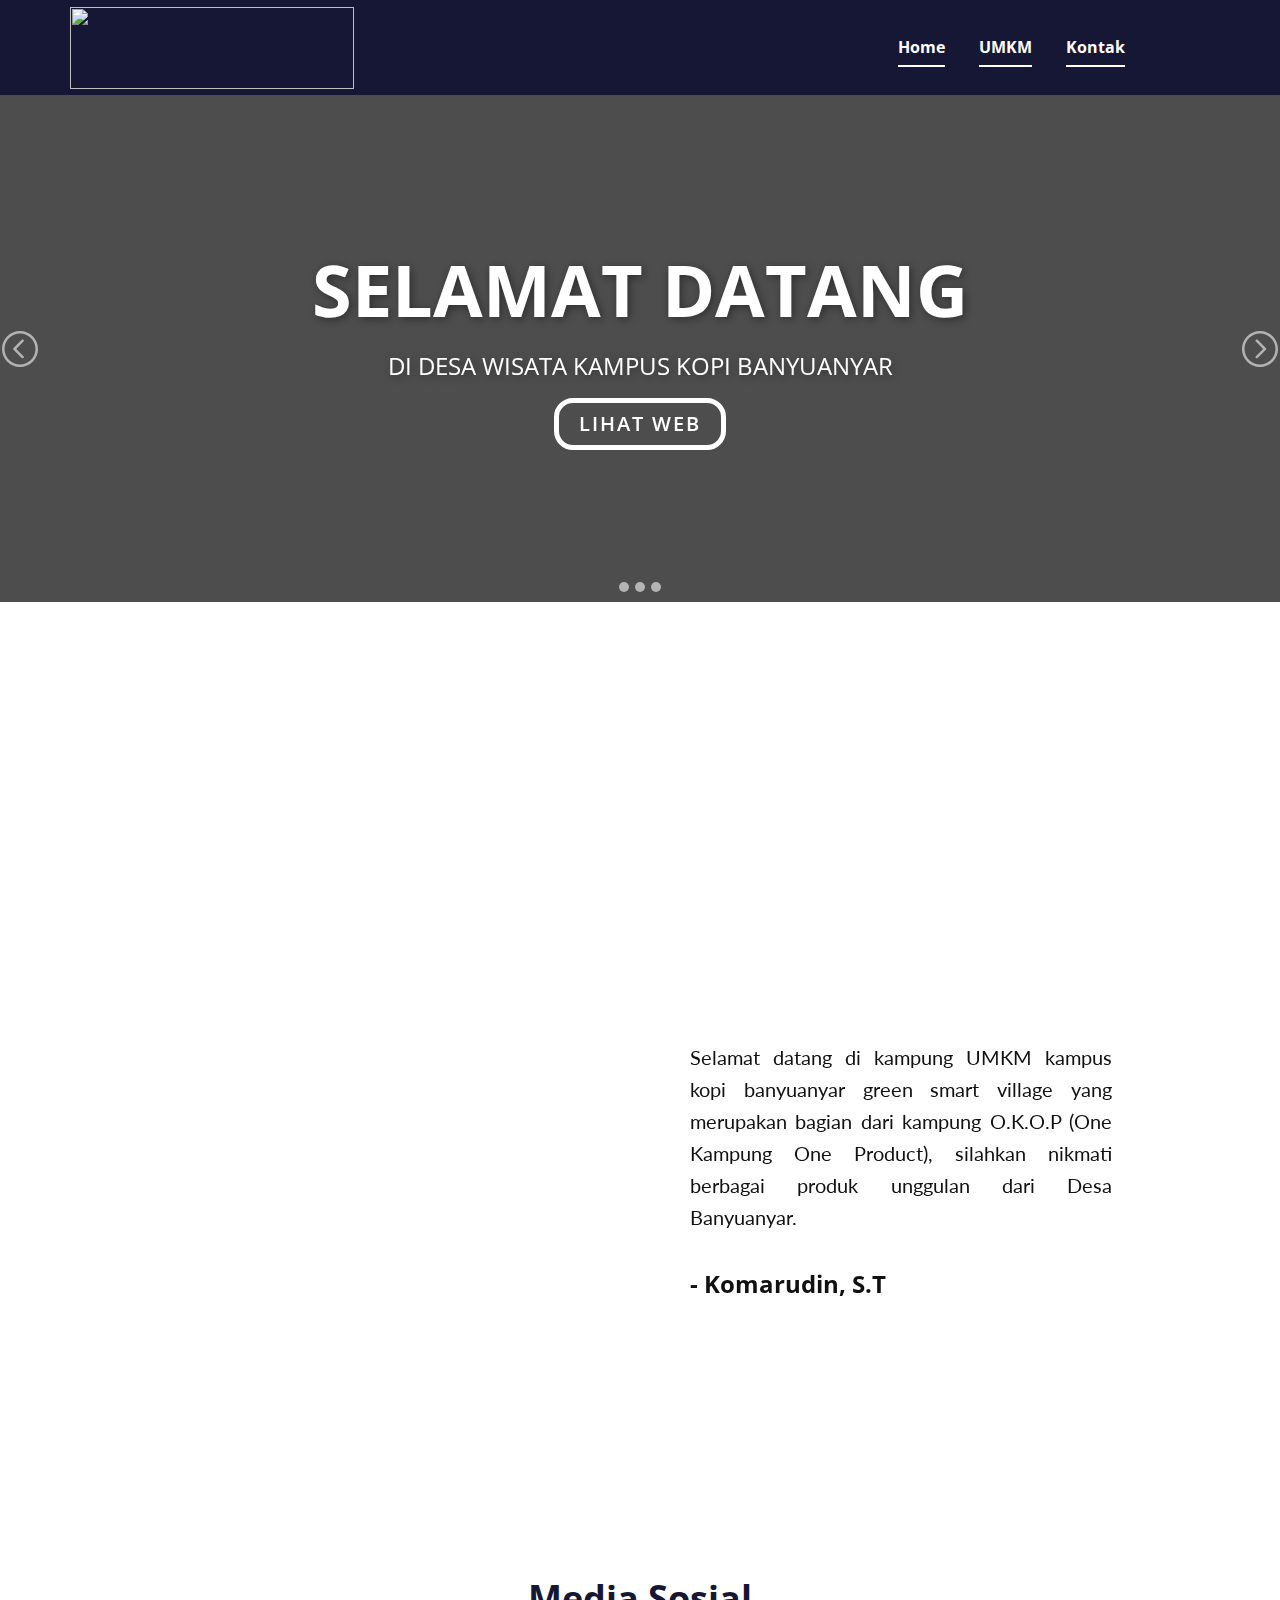
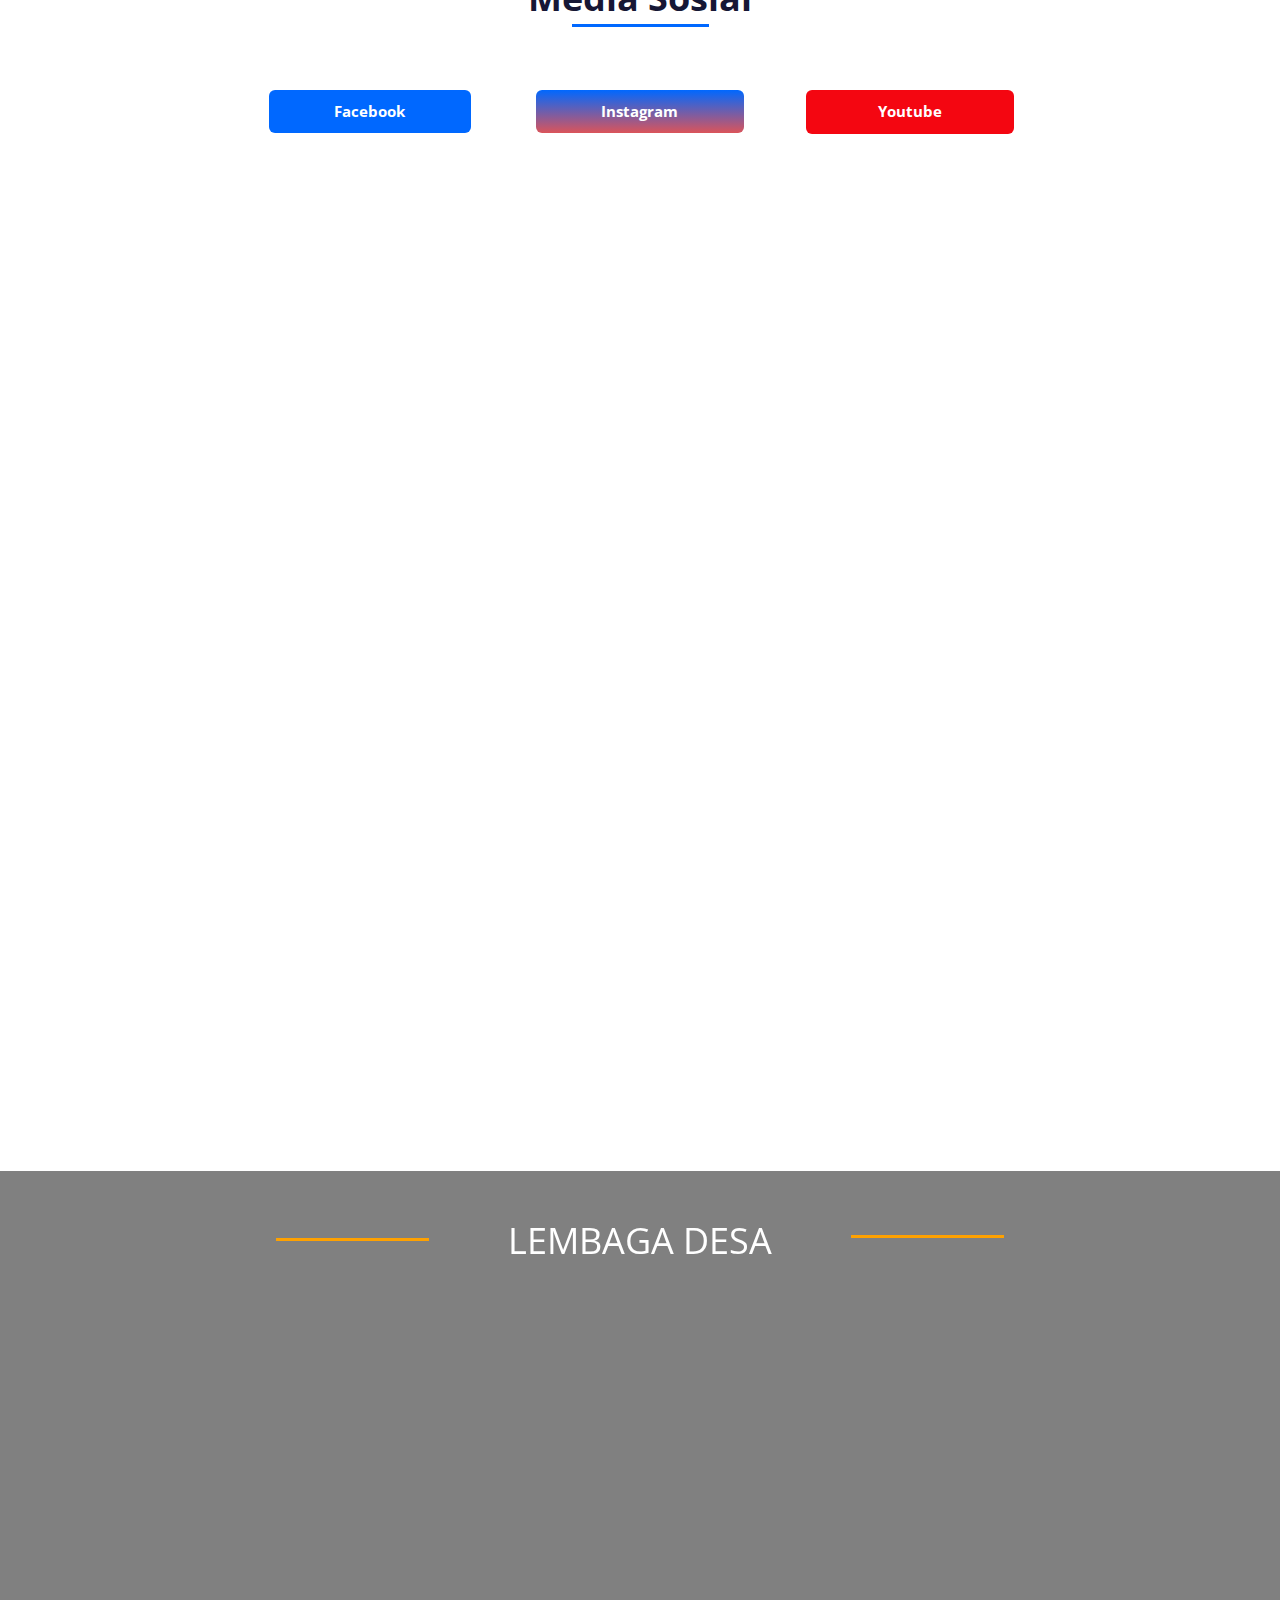
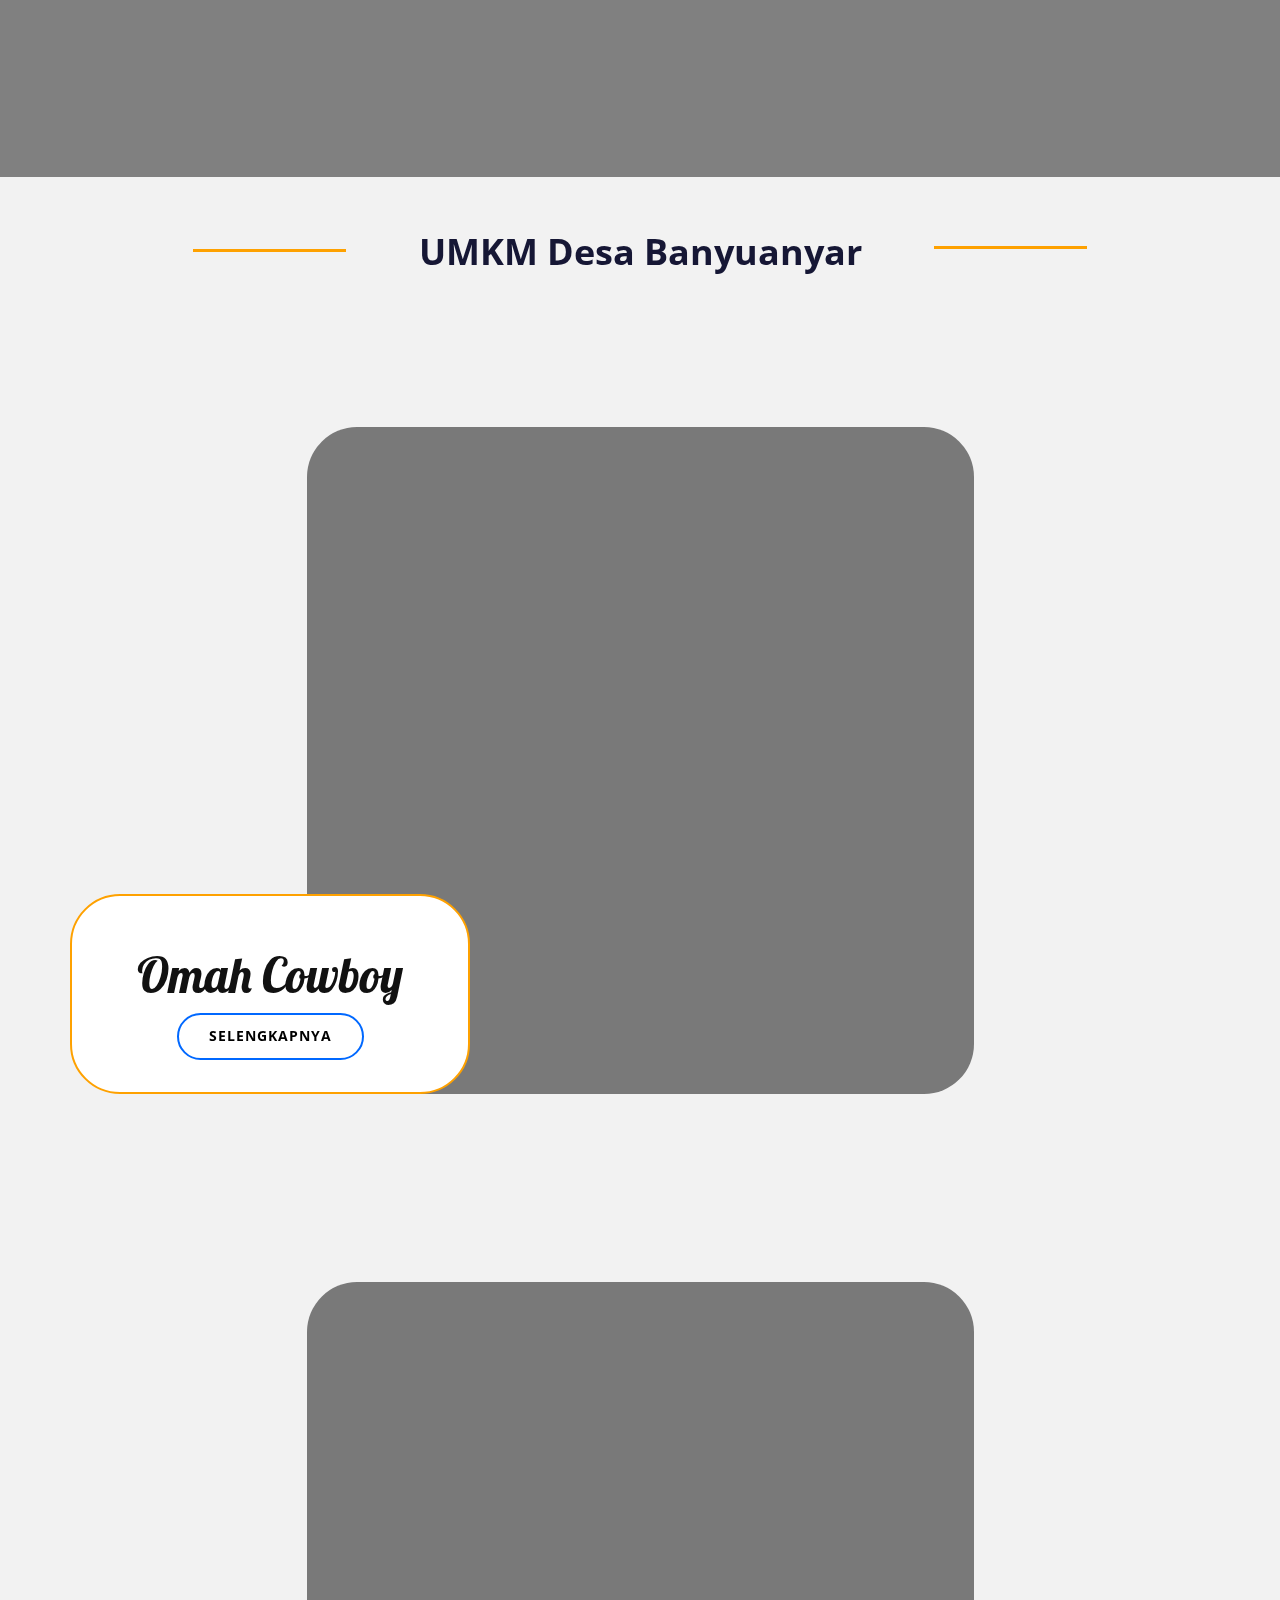
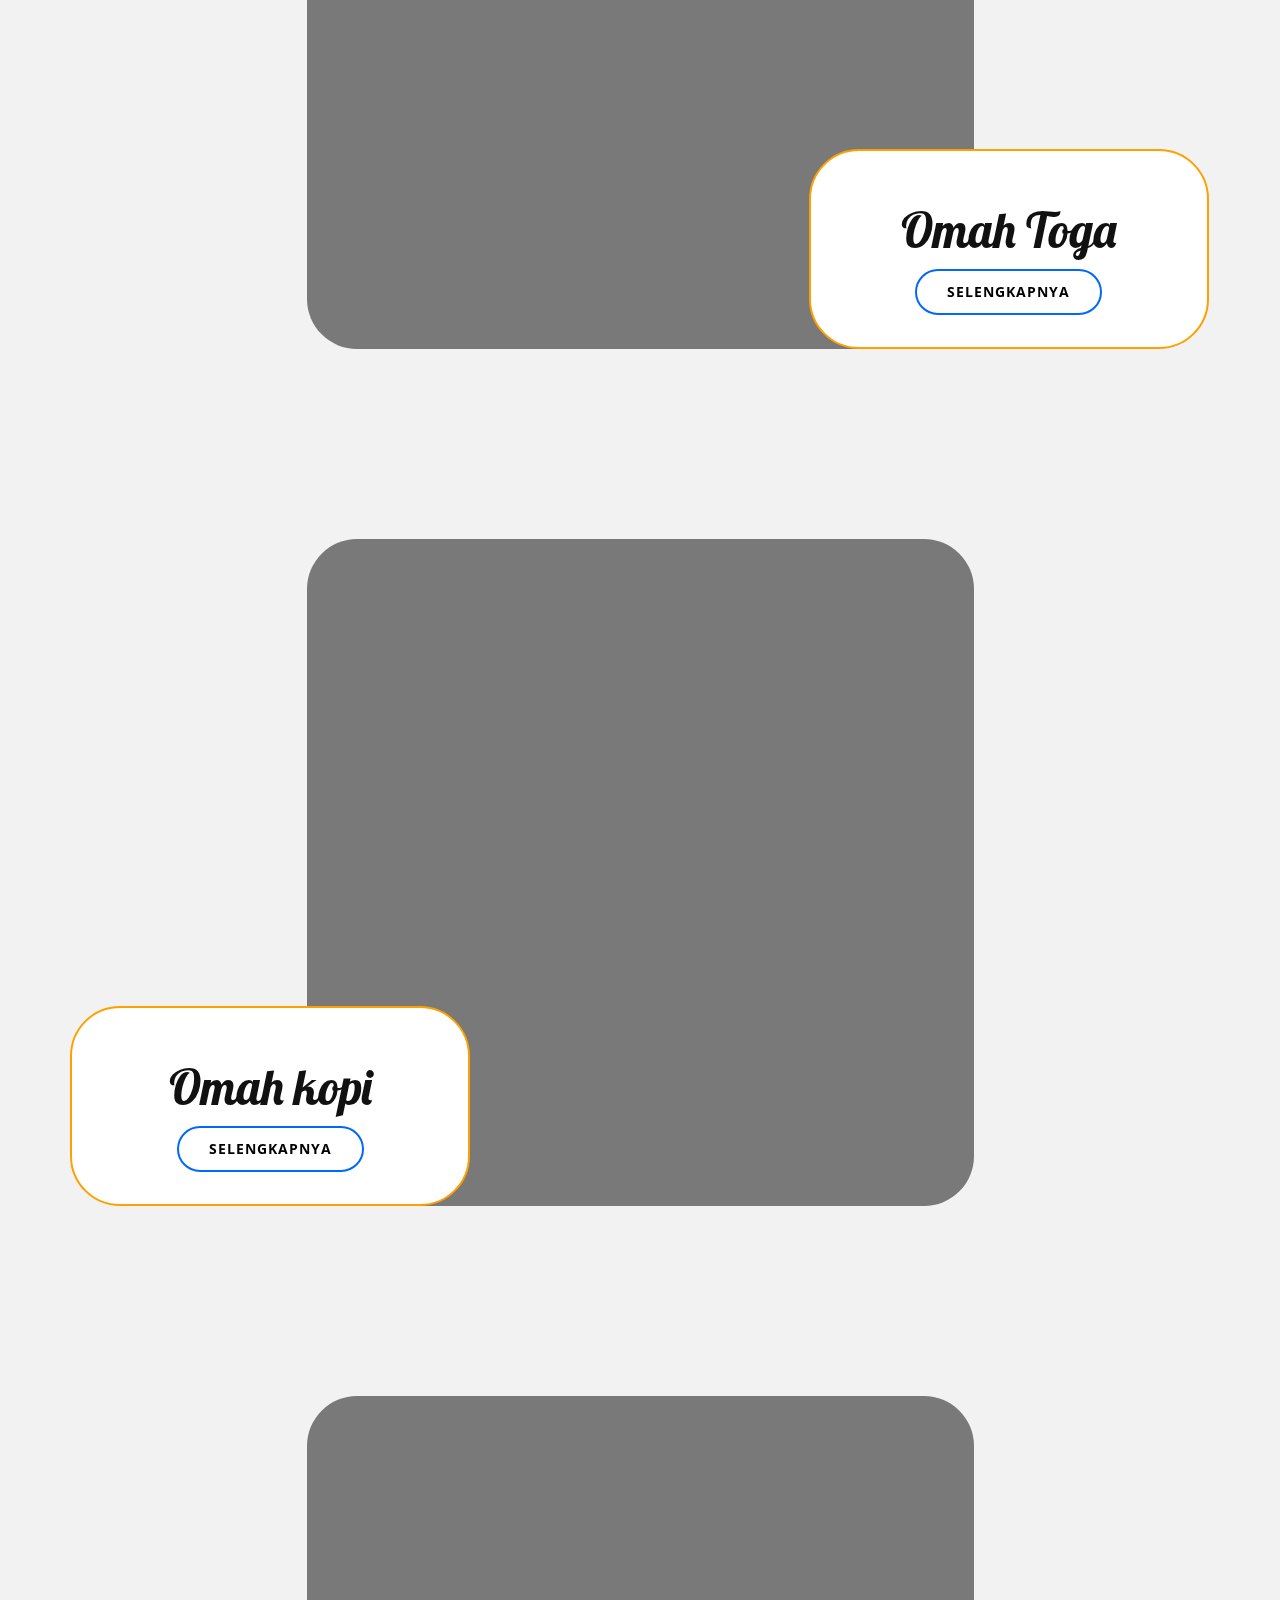
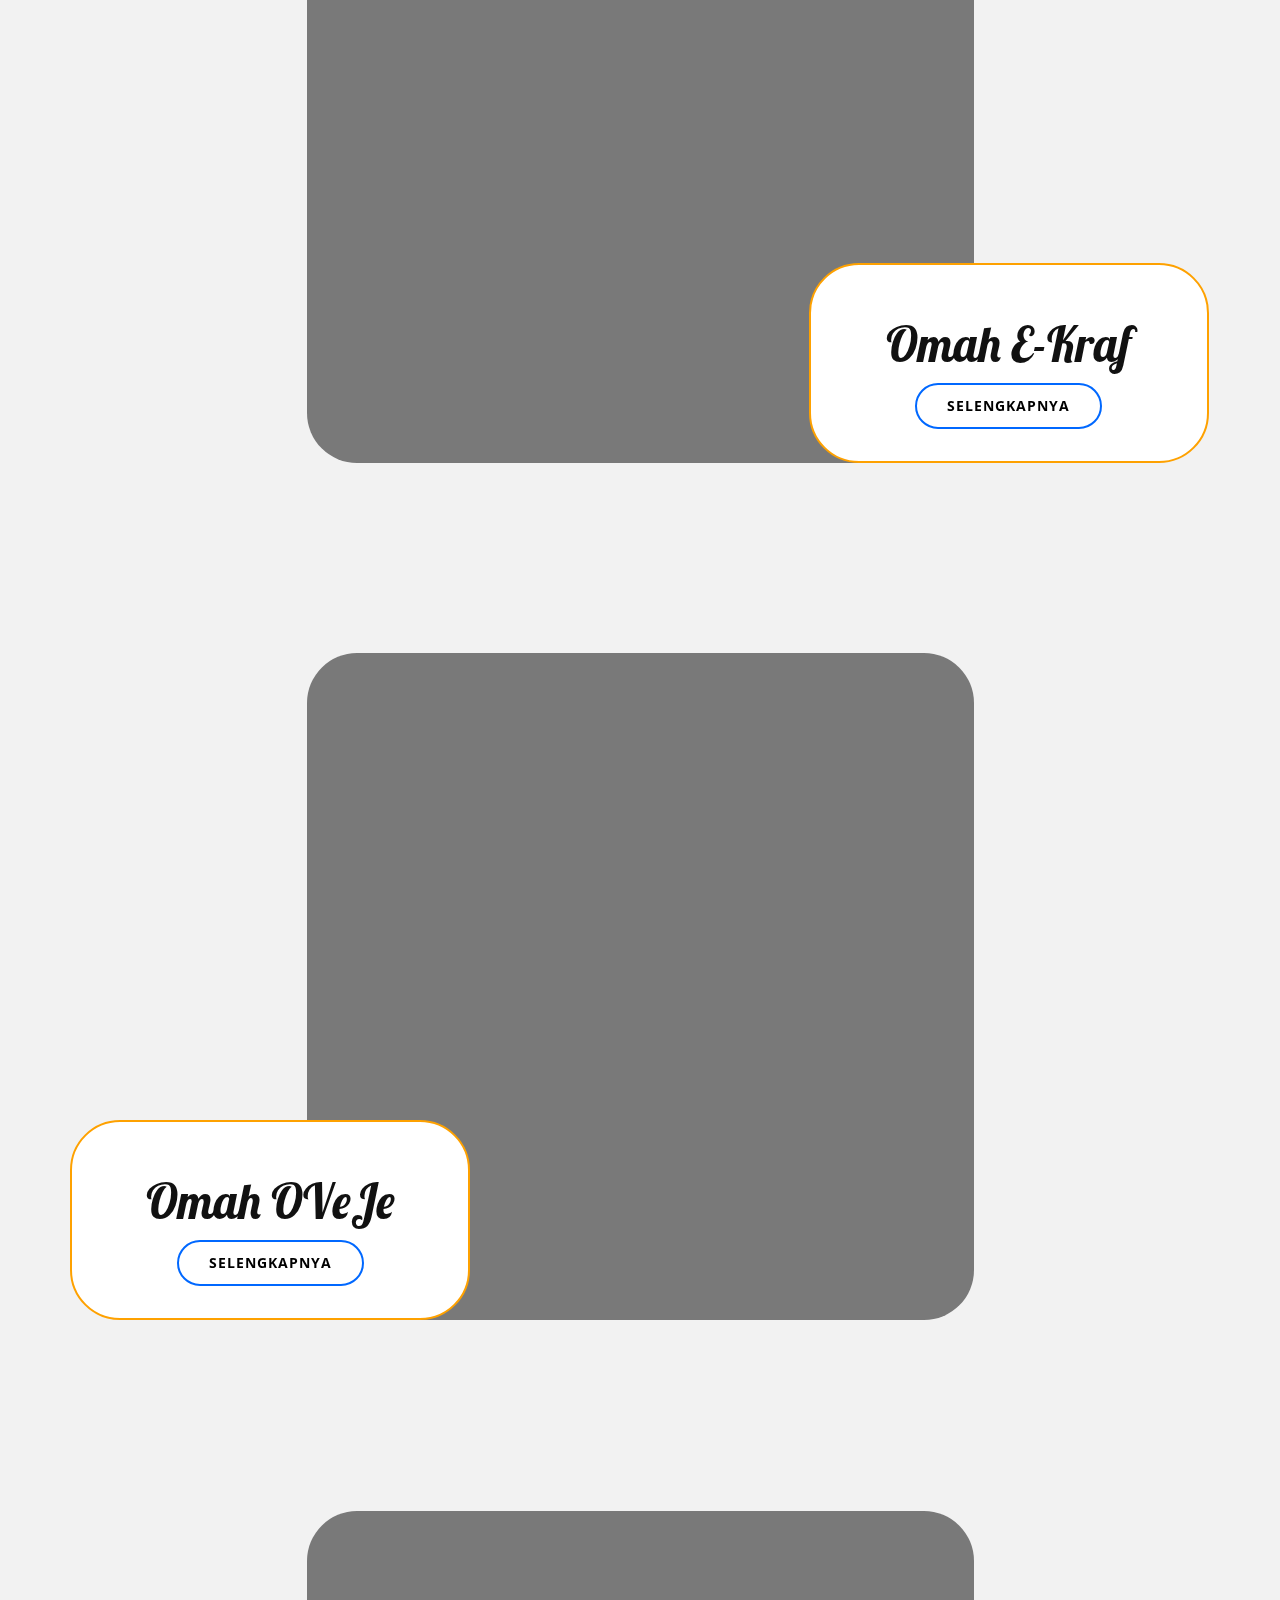
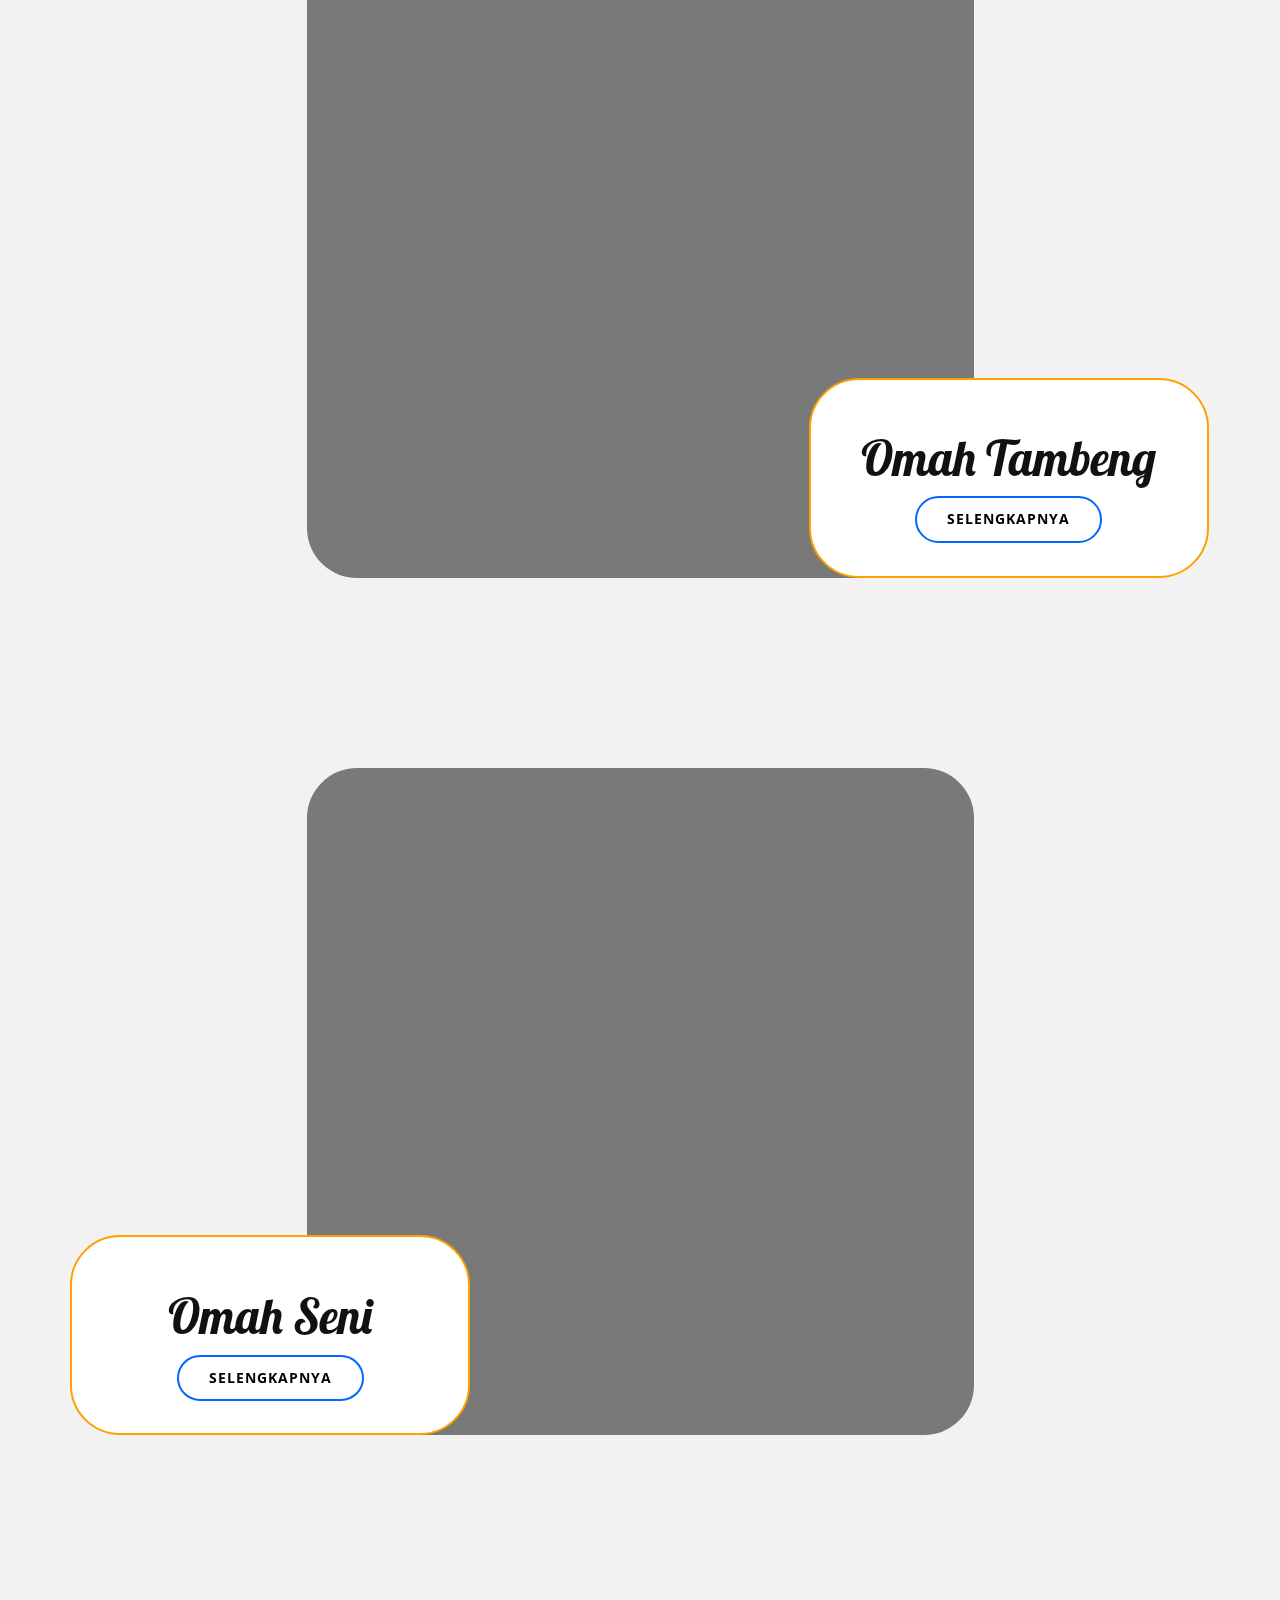
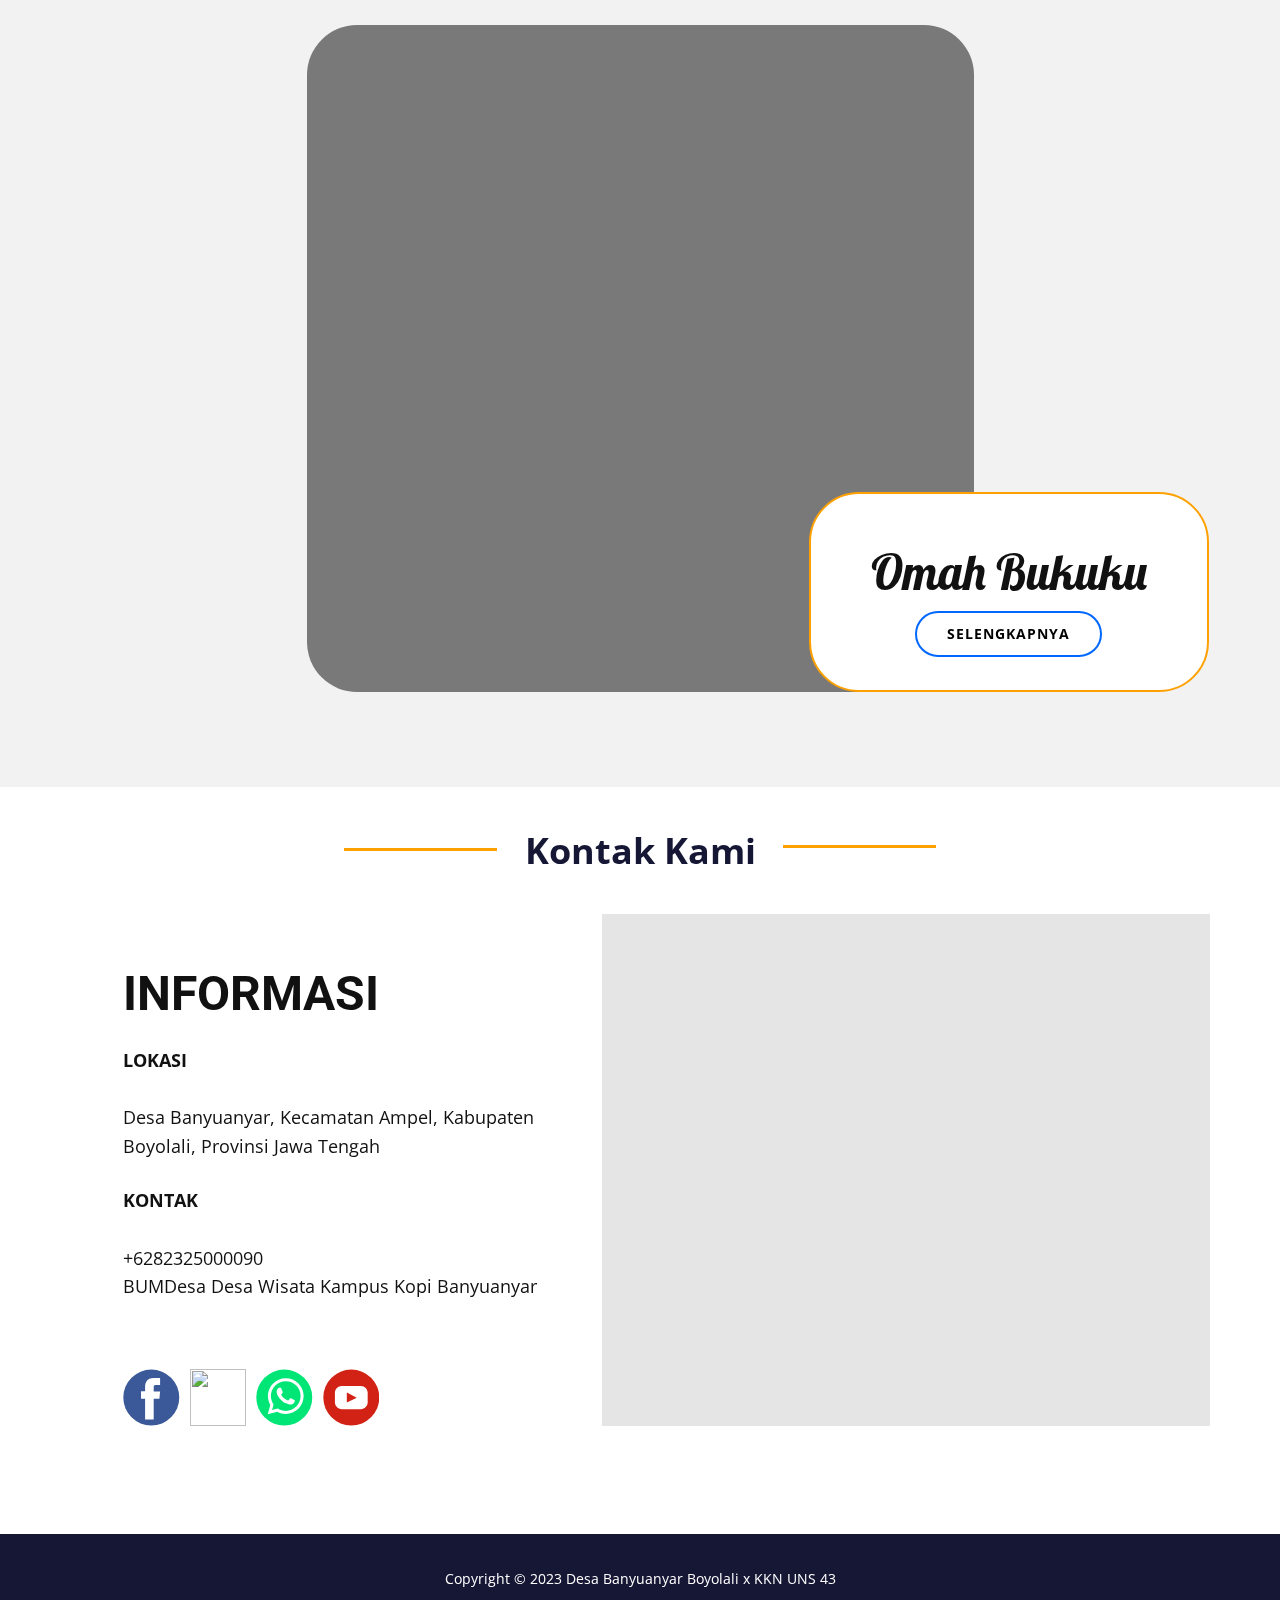
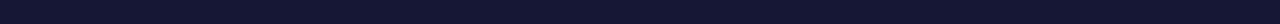
==== commit cce86a82: "Add files via upload" ====
--- a/Home.html
+++ b/Home.html
@@ -1,501 +1,781 @@
 <!DOCTYPE html>
-<html style="font-size: 16px;" lang="en"><head>
-    <meta name="viewport" content="width=device-width, initial-scale=1.0">
-    <meta charset="utf-8">
-    <meta name="keywords" content="​Diversity, Equity, and Inclusion">
-    <meta name="description" content="">
-    <title>Home</title>
-    <link rel="stylesheet" href="nicepage.css" media="screen">
-<link rel="stylesheet" href="Home.css" media="screen">
-    <script class="u-script" type="text/javascript" src="jquery.js" defer=""></script>
-    <script class="u-script" type="text/javascript" src="nicepage.js" defer=""></script>
-    <meta name="generator" content="Nicepage 5.14.1, nicepage.com">
-    <link id="u-theme-google-font" rel="stylesheet" href="https://fonts.googleapis.com/css?family=Roboto:100,100i,300,300i,400,400i,500,500i,700,700i,900,900i|Open+Sans:300,300i,400,400i,500,500i,600,600i,700,700i,800,800i">
-    <link id="u-page-google-font" rel="stylesheet" href="https://fonts.googleapis.com/css?family=Open+Sans:300,300i,400,400i,500,500i,600,600i,700,700i,800,800i|Lato:100,100i,300,300i,400,400i,700,700i,900,900i|Open+Sans:300,300i,400,400i,500,500i,600,600i,700,700i,800,800i|Lobster:400">
-    
-    
-    
-    
-    
-    
-    
-    
-    
-    
-    
-    
-    
-    
-    
-    <script type="application/ld+json">{
+<html style="font-size: 16px;" lang="en">
+
+<head>
+  <meta name="viewport" content="width=device-width, initial-scale=1.0">
+  <meta charset="utf-8">
+  <meta name="keywords" content="​Diversity, Equity, and Inclusion">
+  <meta name="description" content="">
+  <title>Home</title>
+  <link rel="stylesheet" href="style.css" media="screen">
+  <link rel="stylesheet" href="Home.css" media="screen">
+  <script class="u-script" type="text/javascript" src="jquery.js" defer=""></script>
+  <script class="u-script" type="text/javascript" src="style.js" defer=""></script>
+  <meta name="generator" content="Nicepage 5.14.1, nicepage.com">
+  <link id="u-theme-google-font" rel="stylesheet"
+    href="https://fonts.googleapis.com/css?family=Roboto:100,100i,300,300i,400,400i,500,500i,700,700i,900,900i|Open+Sans:300,300i,400,400i,500,500i,600,600i,700,700i,800,800i">
+  <link id="u-page-google-font" rel="stylesheet"
+    href="https://fonts.googleapis.com/css?family=Open+Sans:300,300i,400,400i,500,500i,600,600i,700,700i,800,800i|Lato:100,100i,300,300i,400,400i,700,700i,900,900i|Open+Sans:300,300i,400,400i,500,500i,600,600i,700,700i,800,800i|Lobster:400">
+
+
+
+
+
+
+
+
+
+
+
+
+
+
+
+  <script type="application/ld+json">{
 		"@context": "http://schema.org",
 		"@type": "Organization",
 		"name": "",
 		"logo": "images/Official-Tourism-Promotion-Board-of-Banyuanyar-Village2-1200x362.png"
 }</script>
-    <meta name="theme-color" content="#478ac9">
-    <meta property="og:title" content="Home">
-    <meta property="og:type" content="website">
-  <meta data-intl-tel-input-cdn-path="intlTelInput/"></head>
-  <body class="u-body u-grey-50 u-xl-mode" data-lang="en"><header class="u-clearfix u-custom-color-5 u-header u-sticky u-sticky-0712 u-header" id="sec-bb84" data-animation-name="" data-animation-duration="0" data-animation-delay="0" data-animation-direction=""><div class="u-clearfix u-sheet u-valign-middle-sm u-valign-middle-xs u-sheet-1">
-        <a href="Home.html" class="u-image u-logo u-image-1" data-image-width="1200" data-image-height="362">
-          <img src="images/Official-Tourism-Promotion-Board-of-Banyuanyar-Village2-1200x362.png" class="u-logo-image u-logo-image-1">
-        </a>
-        <nav class="u-menu u-menu-one-level u-offcanvas u-menu-1" data-responsive-from="MD">
-          <div class="menu-collapse" style="font-size: 1rem; letter-spacing: 0px; font-weight: 700;">
-            <a class="u-button-style u-custom-left-right-menu-spacing u-custom-padding-bottom u-custom-top-bottom-menu-spacing u-nav-link u-text-active-palette-1-base u-text-hover-palette-2-base" href="#">
-              <svg class="u-svg-link" viewBox="0 0 24 24"><use xmlns:xlink="http://www.w3.org/1999/xlink" xlink:href="#menu-hamburger"></use></svg>
-              <svg class="u-svg-content" version="1.1" id="menu-hamburger" viewBox="0 0 16 16" x="0px" y="0px" xmlns:xlink="http://www.w3.org/1999/xlink" xmlns="http://www.w3.org/2000/svg"><g><rect y="1" width="16" height="2"></rect><rect y="7" width="16" height="2"></rect><rect y="13" width="16" height="2"></rect>
-</g></svg>
-            </a>
-          </div>
-          <div class="u-custom-menu u-nav-container">
-            <ul class="u-nav u-spacing-30 u-unstyled u-nav-1"><li class="u-nav-item"><a class="u-border-2 u-border-active-custom-color-6 u-border-hover-custom-color-6 u-border-no-left u-border-no-right u-border-no-top u-button-style u-nav-link u-text-active-palette-3-base u-text-hover-custom-color-6 u-text-white" href="Home.html" style="padding: 10px 0px;">Home</a>
-</li><li class="u-nav-item"><a class="u-border-2 u-border-active-custom-color-6 u-border-hover-custom-color-6 u-border-no-left u-border-no-right u-border-no-top u-button-style u-nav-link u-text-active-palette-3-base u-text-hover-custom-color-6 u-text-white" href="Home.html#sec-e275" style="padding: 10px 0px;">UMKM</a>
-</li><li class="u-nav-item"><a class="u-border-2 u-border-active-custom-color-6 u-border-hover-custom-color-6 u-border-no-left u-border-no-right u-border-no-top u-button-style u-nav-link u-text-active-palette-3-base u-text-hover-custom-color-6 u-text-white" href="Home.html#sec-d6d4" style="padding: 10px 0px;">Kontak</a>
-</li></ul>
-          </div>
-          <div class="u-custom-menu u-nav-container-collapse">
-            <div class="u-container-style u-custom-color-5 u-inner-container-layout u-opacity u-opacity-95 u-sidenav">
-              <div class="u-inner-container-layout u-sidenav-overflow">
-                <div class="u-menu-close"></div>
-                <ul class="u-align-center u-nav u-popupmenu-items u-spacing-0 u-unstyled u-nav-2"><li class="u-nav-item"><a class="u-button-style u-nav-link" href="Home.html">Home</a>
-</li><li class="u-nav-item"><a class="u-button-style u-nav-link" href="Home.html#sec-e275">UMKM</a>
-</li><li class="u-nav-item"><a class="u-button-style u-nav-link" href="Home.html#sec-d6d4">Kontak</a>
-</li></ul>
-              </div>
-            </div>
-            <div class="u-grey-60 u-menu-overlay u-opacity u-opacity-70"></div>
-          </div>
-        </nav>
-      </div></header>
-    <section class="u-carousel u-slide u-block-f222-1" id="carousel-9d09" data-interval="5000" data-u-ride="carousel">
-      <ol class="u-absolute-hcenter u-carousel-indicators u-block-f222-2">
-        <li data-u-target="#carousel-9d09" class="u-active u-grey-30 u-shape-circle" data-u-slide-to="0" style="width: 10px; height: 10px;"></li>
-        <li data-u-target="#carousel-9d09" class="u-grey-30 u-shape-circle" style="width: 10px; height: 10px;" data-u-slide-to="1"></li>
-        <li data-u-target="#carousel-9d09" class="u-grey-30 u-shape-circle" style="width: 10px; height: 10px;" data-u-slide-to="2"></li>
-      </ol>
-      <div class="u-carousel-inner" role="listbox" style="">
-        <div class="u-active u-align-center u-carousel-item u-clearfix u-image u-shading u-section-1-1" src="" data-image-width="2304" data-image-height="1728">
-          <h1 class="u-align-center u-custom-font u-font-open-sans u-text u-text-body-alt-color u-text-1" data-animation-name="customAnimationIn" data-animation-duration="1500" data-animation-delay="0" data-animation-direction="" data-animation-out="0">
-            <span style="font-weight: 700;">SELAMAT ​DATANG</span>
-            <span style="font-size: 3.75rem;">
-              <br>
-            </span>
-            <span style="font-size: 1.5rem;">DI ​DESA WISATA KAMPUS KOPI BANYUANYAR</span>
+  <meta name="theme-color" content="#478ac9">
+  <meta property="og:title" content="Home">
+  <meta property="og:type" content="website">
+  <meta data-intl-tel-input-cdn-path="intlTelInput/">
+</head>
+
+<body class="u-body u-grey-50 u-xl-mode" data-lang="en">
+  <header class="u-clearfix u-custom-color-5 u-header u-sticky u-sticky-0712 u-header" id="sec-bb84"
+    data-animation-name="" data-animation-duration="0" data-animation-delay="0" data-animation-direction="">
+    <div class="u-clearfix u-sheet u-valign-middle-sm u-valign-middle-xs u-sheet-1">
+      <a href="Home.html" class="u-image u-logo u-image-1" data-image-width="1200" data-image-height="362">
+        <img src="images/Official-Tourism-Promotion-Board-of-Banyuanyar-Village2-1200x362.png"
+          class="u-logo-image u-logo-image-1">
+      </a>
+      <nav class="u-menu u-menu-one-level u-offcanvas u-menu-1" data-responsive-from="MD">
+        <div class="menu-collapse" style="font-size: 1rem; letter-spacing: 0px; font-weight: 700;">
+          <a class="u-button-style u-custom-left-right-menu-spacing u-custom-padding-bottom u-custom-text-active-color u-custom-top-bottom-menu-spacing u-nav-link u-text-active-palette-1-base u-text-hover-palette-2-base"
+            href="#">
+            <svg class="u-svg-link" viewBox="0 0 24 24">
+              <use xmlns:xlink="http://www.w3.org/1999/xlink" xlink:href="#menu-hamburger"></use>
+            </svg>
+            <svg class="u-svg-content" version="1.1" id="menu-hamburger" viewBox="0 0 16 16" x="0px" y="0px"
+              xmlns:xlink="http://www.w3.org/1999/xlink" xmlns="http://www.w3.org/2000/svg">
+              <g>
+                <rect y="1" width="16" height="2"></rect>
+                <rect y="7" width="16" height="2"></rect>
+                <rect y="13" width="16" height="2"></rect>
+              </g>
+            </svg>
+          </a>
+        </div>
+        <div class="u-custom-menu u-nav-container">
+          <ul class="u-nav u-spacing-30 u-unstyled u-nav-1">
+            <li class="u-nav-item"><a
+                class="u-border-2 u-border-active-white u-border-hover-custom-color-6 u-border-no-left u-border-no-right u-border-no-top u-button-style u-nav-link u-text-active-white u-text-hover-custom-color-6 u-text-white"
+                href="Home.html" style="padding: 10px 0px;">Home</a>
+            </li>
+            <li class="u-nav-item"><a
+                class="u-border-2 u-border-active-white u-border-hover-custom-color-6 u-border-no-left u-border-no-right u-border-no-top u-button-style u-nav-link u-text-active-white u-text-hover-custom-color-6 u-text-white"
+                href="Home.html#sec-e275" style="padding: 10px 0px;">UMKM</a>
+            </li>
+            <li class="u-nav-item"><a
+                class="u-border-2 u-border-active-white u-border-hover-custom-color-6 u-border-no-left u-border-no-right u-border-no-top u-button-style u-nav-link u-text-active-white u-text-hover-custom-color-6 u-text-white"
+                href="Home.html#sec-d6d4" style="padding: 10px 0px;">Kontak</a>
+            </li>
+          </ul>
+        </div>
+        <div class="u-custom-menu u-nav-container-collapse">
+          <div class="u-container-style u-custom-color-5 u-inner-container-layout u-opacity u-opacity-95 u-sidenav">
+            <div class="u-inner-container-layout u-sidenav-overflow">
+              <div class="u-menu-close"></div>
+              <ul class="u-align-center u-nav u-popupmenu-items u-spacing-0 u-unstyled u-nav-2">
+                <li class="u-nav-item"><a class="u-button-style u-nav-link" href="Home.html">Home</a>
+                </li>
+                <li class="u-nav-item"><a class="u-button-style u-nav-link" href="Home.html#sec-e275">UMKM</a>
+                </li>
+                <li class="u-nav-item"><a class="u-button-style u-nav-link" href="Home.html#sec-d6d4">Kontak</a>
+                </li>
+              </ul>
+            </div>
+          </div>
+          <div class="u-grey-60 u-menu-overlay u-opacity u-opacity-70"></div>
+        </div>
+      </nav>
+    </div>
+  </header>
+  <section class="u-carousel u-slide u-block-f222-1" id="carousel-cc0c" data-interval="5000" data-u-ride="carousel">
+    <ol class="u-absolute-hcenter u-carousel-indicators u-block-f222-2">
+      <li data-u-target="#carousel-cc0c" class="u-active u-grey-30 u-shape-circle" data-u-slide-to="0"
+        style="width: 10px; height: 10px;"></li>
+      <li data-u-target="#carousel-cc0c" class="u-grey-30 u-shape-circle" style="width: 10px; height: 10px;"
+        data-u-slide-to="1"></li>
+      <li data-u-target="#carousel-cc0c" class="u-grey-30 u-shape-circle" style="width: 10px; height: 10px;"
+        data-u-slide-to="2"></li>
+    </ol>
+    <div class="u-carousel-inner" role="listbox" style="">
+      <div class="u-active u-align-center u-carousel-item u-clearfix u-image u-shading u-section-1-1" src=""
+        data-image-width="2304" data-image-height="1728">
+        <h1 class="u-align-center u-custom-font u-font-open-sans u-text u-text-body-alt-color u-text-1"
+          data-animation-name="customAnimationIn" data-animation-duration="1500" data-animation-delay="0"
+          data-animation-direction="" data-animation-out="0">
+          <span style="font-weight: 700;">SELAMAT ​DATANG</span>
+          <span style="font-size: 3.75rem;">
             <br>
-          </h1>
-          <a href="https://kampuskopibanyuanyar.com/" class="u-align-center u-border-5 u-border-white u-btn u-btn-round u-button-style u-hover-white u-none u-radius-19 u-btn-1" data-animation-name="customAnimationIn" data-animation-duration="1500" data-animation-delay="500" data-animation-out="0">Lihat WEB</a>
-        </div>
-        <div class="u-align-center u-carousel-item u-clearfix u-image u-shading u-section-1-2" src="" data-image-width="1560" data-image-height="1040">
-          <h1 class="u-align-center u-custom-font u-font-open-sans u-text u-text-body-alt-color u-text-1" data-animation-name="customAnimationIn" data-animation-duration="1500" data-animation-delay="0" data-animation-direction="" data-animation-out="0">
-            <span style="font-weight: 700;">SELAMAT ​DATANG</span>
-            <span style="font-size: 3.75rem;">
-              <br>
-            </span>
-            <span style="font-size: 1.5rem;">DI ​DESA WISATA KAMPUS KOPI BANYUANYAR</span>
+          </span>
+          <span style="font-size: 1.5rem;">DI ​DESA WISATA KAMPUS KOPI BANYUANYAR</span>
+          <br>
+        </h1>
+        <a href="https://kampuskopibanyuanyar.com/"
+          class="u-align-center u-border-5 u-border-white u-btn u-btn-round u-button-style u-hover-white u-none u-radius-19 u-btn-1"
+          data-animation-name="customAnimationIn" data-animation-duration="1500" data-animation-delay="500"
+          data-animation-out="0">Lihat WEB</a>
+      </div>
+      <div class="u-align-center u-carousel-item u-clearfix u-image u-shading u-section-1-2" src=""
+        data-image-width="1560" data-image-height="1040">
+        <h1 class="u-align-center u-custom-font u-font-open-sans u-text u-text-body-alt-color u-text-1"
+          data-animation-name="customAnimationIn" data-animation-duration="1500" data-animation-delay="0"
+          data-animation-direction="" data-animation-out="0">
+          <span style="font-weight: 700;">SELAMAT ​DATANG</span>
+          <span style="font-size: 3.75rem;">
             <br>
-          </h1>
-          <a href="https://kampuskopibanyuanyar.com/" class="u-align-center u-border-5 u-border-white u-btn u-btn-round u-button-style u-hover-white u-none u-radius-19 u-btn-1" data-animation-name="customAnimationIn" data-animation-duration="1500" data-animation-delay="500" data-animation-out="0">Lihat WEB</a>
-        </div>
-        <div class="u-align-center u-carousel-item u-clearfix u-image u-shading u-section-1-3" src="" data-image-width="2736" data-image-height="1824">
-          <h1 class="u-align-center u-custom-font u-font-open-sans u-text u-text-body-alt-color u-text-1" data-animation-name="customAnimationIn" data-animation-duration="1500" data-animation-delay="0" data-animation-direction="" data-animation-out="0">
-            <span style="font-weight: 700;">SELAMAT ​DATANG</span>
-            <span style="font-size: 3.75rem;">
-              <br>
-            </span>
-            <span style="font-size: 1.5rem;">DI ​DESA WISATA KAMPUS KOPI BANYUANYAR</span>
+          </span>
+          <span style="font-size: 1.5rem;">DI ​DESA WISATA KAMPUS KOPI BANYUANYAR</span>
+          <br>
+        </h1>
+        <a href="https://kampuskopibanyuanyar.com/"
+          class="u-align-center u-border-5 u-border-white u-btn u-btn-round u-button-style u-hover-white u-none u-radius-19 u-btn-1"
+          data-animation-name="customAnimationIn" data-animation-duration="1500" data-animation-delay="500"
+          data-animation-out="0">Lihat WEB</a>
+      </div>
+      <div class="u-align-center u-carousel-item u-clearfix u-image u-shading u-section-1-3" src=""
+        data-image-width="2736" data-image-height="1824">
+        <h1 class="u-align-center u-custom-font u-font-open-sans u-text u-text-body-alt-color u-text-1"
+          data-animation-name="customAnimationIn" data-animation-duration="1500" data-animation-delay="0"
+          data-animation-direction="" data-animation-out="0">
+          <span style="font-weight: 700;">SELAMAT ​DATANG</span>
+          <span style="font-size: 3.75rem;">
             <br>
-          </h1>
-          <a href="https://kampuskopibanyuanyar.com/" class="u-align-center u-border-5 u-border-white u-btn u-btn-round u-button-style u-hover-white u-none u-radius-19 u-btn-1" data-animation-name="customAnimationIn" data-animation-duration="1500" data-animation-delay="500" data-animation-out="0">Lihat WEB</a>
-        </div>
-      </div>
-      <a class="u-absolute-vcenter u-carousel-control u-carousel-control-prev u-text-grey-30 u-block-f222-3" href="#carousel-9d09" role="button" data-u-slide="prev">
-        <span aria-hidden="true">
-          <svg viewBox="0 0 129 129"><path d="m64.5,122.6c32,0 58.1-26 58.1-58.1s-26-58-58.1-58-58,26-58,58 26,58.1 58,58.1zm0-108c27.5,5.32907e-15 49.9,22.4 49.9,49.9s-22.4,49.9-49.9,49.9-49.9-22.4-49.9-49.9 22.4-49.9 49.9-49.9z"></path><path d="m70,93.5c0.8,0.8 1.8,1.2 2.9,1.2 1,0 2.1-0.4 2.9-1.2 1.6-1.6 1.6-4.2 0-5.8l-23.5-23.5 23.5-23.5c1.6-1.6 1.6-4.2 0-5.8s-4.2-1.6-5.8,0l-26.4,26.4c-0.8,0.8-1.2,1.8-1.2,2.9s0.4,2.1 1.2,2.9l26.4,26.4z"></path></svg>
-        </span>
-        <span class="sr-only">
-          <svg viewBox="0 0 129 129"><path d="m64.5,122.6c32,0 58.1-26 58.1-58.1s-26-58-58.1-58-58,26-58,58 26,58.1 58,58.1zm0-108c27.5,5.32907e-15 49.9,22.4 49.9,49.9s-22.4,49.9-49.9,49.9-49.9-22.4-49.9-49.9 22.4-49.9 49.9-49.9z"></path><path d="m70,93.5c0.8,0.8 1.8,1.2 2.9,1.2 1,0 2.1-0.4 2.9-1.2 1.6-1.6 1.6-4.2 0-5.8l-23.5-23.5 23.5-23.5c1.6-1.6 1.6-4.2 0-5.8s-4.2-1.6-5.8,0l-26.4,26.4c-0.8,0.8-1.2,1.8-1.2,2.9s0.4,2.1 1.2,2.9l26.4,26.4z"></path></svg>
-        </span>
-      </a>
-      <a class="u-absolute-vcenter u-carousel-control u-carousel-control-next u-text-grey-30 u-block-f222-4" href="#carousel-9d09" role="button" data-u-slide="next">
-        <span aria-hidden="true">
-          <svg viewBox="0 0 129 129"><path d="M64.5,122.6c32,0,58.1-26,58.1-58.1S96.5,6.4,64.5,6.4S6.4,32.5,6.4,64.5S32.5,122.6,64.5,122.6z M64.5,14.6    c27.5,0,49.9,22.4,49.9,49.9S92,114.4,64.5,114.4S14.6,92,14.6,64.5S37,14.6,64.5,14.6z"></path><path d="m51.1,93.5c0.8,0.8 1.8,1.2 2.9,1.2 1,0 2.1-0.4 2.9-1.2l26.4-26.4c0.8-0.8 1.2-1.8 1.2-2.9 0-1.1-0.4-2.1-1.2-2.9l-26.4-26.4c-1.6-1.6-4.2-1.6-5.8,0-1.6,1.6-1.6,4.2 0,5.8l23.5,23.5-23.5,23.5c-1.6,1.6-1.6,4.2 0,5.8z"></path></svg>
-        </span>
-        <span class="sr-only">
-          <svg viewBox="0 0 129 129"><path d="M64.5,122.6c32,0,58.1-26,58.1-58.1S96.5,6.4,64.5,6.4S6.4,32.5,6.4,64.5S32.5,122.6,64.5,122.6z M64.5,14.6    c27.5,0,49.9,22.4,49.9,49.9S92,114.4,64.5,114.4S14.6,92,14.6,64.5S37,14.6,64.5,14.6z"></path><path d="m51.1,93.5c0.8,0.8 1.8,1.2 2.9,1.2 1,0 2.1-0.4 2.9-1.2l26.4-26.4c0.8-0.8 1.2-1.8 1.2-2.9 0-1.1-0.4-2.1-1.2-2.9l-26.4-26.4c-1.6-1.6-4.2-1.6-5.8,0-1.6,1.6-1.6,4.2 0,5.8l23.5,23.5-23.5,23.5c-1.6,1.6-1.6,4.2 0,5.8z"></path></svg>
-        </span>
-      </a>
-    </section>
-    <section class="u-align-center u-clearfix u-white u-section-2" id="sec-7e83">
-      <div class="u-clearfix u-sheet u-sheet-1">
-        <div class="u-clearfix u-expanded-width-sm u-expanded-width-xs u-gutter-0 u-layout-wrap u-layout-wrap-1">
-          <div class="u-layout" style="">
-            <div class="u-layout-row" style="">
-              <div class="u-align-left u-container-style u-image u-layout-cell u-left-cell u-radius-50 u-size-30 u-size-xs-60 u-image-1" src="" data-animation-name="customAnimationIn" data-animation-duration="1500" data-animation-delay="0" data-image-width="2736" data-image-height="1824">
-                <div class="u-container-layout u-container-layout-1" src=""></div>
-              </div>
-              <div class="u-align-left u-bottom-right-radius-50 u-container-align-left-lg u-container-align-left-md u-container-align-left-xl u-container-style u-layout-cell u-right-cell u-shape-round u-size-30 u-size-xs-60 u-top-right-radius-50 u-white u-layout-cell-2" data-animation-name="customAnimationIn" data-animation-duration="1500" data-animation-delay="500">
-                <div class="u-container-layout u-container-layout-2">
-                  <p class="u-custom-font u-font-lato u-text u-text-1">Sample text. Lorem ipsum dolor sit amet, consectetur adipiscing elit nullam nunc justo sagittis suscipit ultrices.</p>
-                  <h2 class="u-custom-font u-font-open-sans u-font-titillium-Web u-text u-text-2">- Khomarudin, S.T</h2>
-                </div>
-              </div>
-            </div>
-          </div>
-        </div>
-      </div>
-    </section>
-    <section class="u-clearfix u-white u-section-3" id="sec-dfc0">
-      <div class="u-clearfix u-sheet u-sheet-1">
-        <div class="u-align-center u-clearfix u-group-elements u-group-elements-1"></div>
-        <h2 class="u-align-center u-custom-font u-font-open-sans u-text u-text-custom-color-5 u-text-1">Media Sosial</h2>
-        <div class="u-border-3 u-border-custom-color-8 u-line u-line-horizontal u-line-1"></div>
-        <div class="u-clearfix u-expanded-width-sm u-expanded-width-xs u-layout-wrap u-layout-wrap-1">
-          <div class="u-layout">
-            <div class="u-layout-row">
-              <div class="u-container-style u-layout-cell u-size-20 u-layout-cell-1">
-                <div class="u-container-layout u-valign-middle u-container-layout-1">
-                  <a href="https://nicepage.com/website-templates" class="u-border-none u-btn u-btn-round u-button-style u-custom-color-8 u-radius-6 u-text-white u-btn-1">Facebook</a>
-                </div>
-              </div>
-              <div class="u-container-style u-layout-cell u-size-20 u-layout-cell-2">
-                <div class="u-container-layout u-valign-middle u-container-layout-2">
-                  <a href="https://nicepage.com/website-templates" class="u-border-none u-btn u-btn-round u-button-style u-gradient u-hover-custom-color-5 u-none u-radius-6 u-text-white u-btn-2">Instagram</a>
-                </div>
-              </div>
-              <div class="u-container-style u-layout-cell u-size-20 u-layout-cell-3">
-                <div class="u-container-layout u-valign-middle u-container-layout-3">
-                  <a href="https://nicepage.com/website-templates" class="u-border-none u-btn u-btn-round u-button-style u-custom-color-9 u-radius-6 u-btn-3">Youtube</a>
-                </div>
-              </div>
-            </div>
-          </div>
-        </div>
-        <div class="u-align-center u-clearfix u-expanded-width-xs u-group-elements u-group-elements-2" data-animation-name="customAnimationIn" data-animation-duration="1000">
-          <h2 class="u-align-center u-custom-font u-font-open-sans u-text u-text-custom-color-5 u-text-2">Apa itu Kampus Kopi Banyuanyar ?</h2>
-          <div class="u-border-3 u-border-custom-color-8 u-line u-line-horizontal u-line-2"></div>
-        </div>
-        <div class="u-expanded-width-md u-expanded-width-sm u-expanded-width-xs u-video u-video-contain u-video-1">
-          <div class="embed-responsive embed-responsive-1">
-            <iframe style="position: absolute;top: 0;left: 0;width: 100%;height: 100%;" class="embed-responsive-item" src="https://www.youtube.com/embed/Hb0Rc7m1Id4?mute=1&amp;showinfo=0&amp;controls=1&amp;start=0" frameborder="0" allowfullscreen=""></iframe>
-          </div>
-        </div>
-      </div>
-    </section>
-    <section class="skrollable u-align-center u-clearfix u-image u-parallax u-shading u-section-4" id="sec-eff0" data-image-width="2304" data-image-height="1728">
-      <div class="u-clearfix u-sheet u-sheet-1">
-        <div class="u-align-center u-clearfix u-group-elements u-group-elements-1">
-          <h2 class="u-align-center u-custom-font u-font-open-sans u-text u-text-default u-text-white u-text-1">LEMBAGA DESA</h2>
-          <div class="u-border-3 u-border-custom-color-7 u-line u-line-horizontal u-line-1"></div>
-          <div class="u-border-3 u-border-custom-color-7 u-line u-line-horizontal u-line-2"></div>
-        </div>
-        <div class="u-expanded-width-lg u-expanded-width-md u-expanded-width-sm u-expanded-width-xl u-layout-grid u-list u-list-1">
-          <div class="u-repeater u-repeater-1">
-            <div class="u-align-left u-container-align-center u-container-style u-list-item u-radius-50 u-repeater-item u-shape-round u-video-cover u-white u-list-item-1" data-animation-name="customAnimationIn" data-animation-duration="1500" data-animation-delay="0">
-              <div class="u-container-layout u-similar-container u-container-layout-1"><span class="u-align-center u-file-icon u-icon u-icon-circle u-palette-3-base u-icon-1" data-animation-name="" data-animation-duration="0" data-animation-delay="0" data-animation-direction=""><img src="images/8068231.png" alt=""></span>
-                <h5 class="u-align-center u-custom-font u-text u-text-font u-text-2">RW</h5>
-              </div>
-            </div>
-            <div class="u-align-left u-container-align-center u-container-style u-list-item u-radius-50 u-repeater-item u-shape-round u-video-cover u-white u-list-item-2" data-animation-direction="Up" data-animation-name="customAnimationIn" data-animation-duration="1000" data-animation-delay="0">
-              <div class="u-container-layout u-similar-container u-container-layout-2"><span class="u-align-center u-file-icon u-icon u-icon-circle u-palette-3-base u-icon-2" data-animation-name="" data-animation-duration="0" data-animation-delay="0" data-animation-direction=""><img src="images/8068020.png" alt=""></span>
-                <h5 class="u-align-center u-custom-font u-text u-text-font u-text-3">RT</h5>
-              </div>
-            </div>
-            <div class="u-align-left u-container-align-center u-container-style u-list-item u-radius-50 u-repeater-item u-shape-round u-video-cover u-white u-list-item-3" data-animation-direction="Up" data-animation-name="customAnimationIn" data-animation-duration="750" data-animation-delay="0">
-              <div class="u-container-layout u-similar-container u-container-layout-3"><span class="u-align-center u-file-icon u-icon u-icon-circle u-palette-3-base u-icon-3" data-animation-name="" data-animation-duration="0" data-animation-delay="0" data-animation-direction=""><img src="images/8067927.png" alt=""></span>
-                <h5 class="u-align-center u-custom-font u-text u-text-font u-text-4">Dukuh</h5>
-              </div>
-            </div>
-            <div class="u-align-left u-container-align-center u-container-style u-list-item u-radius-50 u-repeater-item u-shape-round u-video-cover u-white u-list-item-4" data-animation-direction="Up" data-animation-name="customAnimationIn" data-animation-duration="1000" data-animation-delay="0">
-              <div class="u-container-layout u-similar-container u-container-layout-4"><span class="u-align-center u-file-icon u-icon u-icon-circle u-palette-3-base u-icon-4" data-animation-name="" data-animation-duration="0" data-animation-delay="0" data-animation-direction=""><img src="images/7173313.png" alt=""></span>
-                <h5 class="u-align-center u-custom-font u-text u-text-font u-text-5">Karang Taruna</h5>
-              </div>
-            </div>
-            <div class="u-align-left u-container-align-center u-container-style u-list-item u-radius-50 u-repeater-item u-shape-round u-video-cover u-white u-list-item-5" data-animation-direction="Up" data-animation-name="customAnimationIn" data-animation-duration="1500" data-animation-delay="0">
-              <div class="u-container-layout u-similar-container u-container-layout-5"><span class="u-align-center u-file-icon u-icon u-icon-circle u-palette-3-base u-icon-5" data-animation-name="" data-animation-duration="0" data-animation-delay="0" data-animation-direction=""><img src="images/471664.png" alt=""></span>
-                <h5 class="u-align-center u-custom-font u-text u-text-font u-text-6">PKK</h5>
-              </div>
-            </div>
-          </div>
-        </div>
-      </div>
-    </section>
-    <section class="u-clearfix u-grey-5 u-section-5" id="sec-e275">
-      <div class="u-clearfix u-sheet u-sheet-1">
-        <div class="u-align-center u-clearfix u-expanded-width-xs u-group-elements u-group-elements-1">
-          <h2 class="u-align-center u-custom-font u-font-open-sans u-text u-text-custom-color-5 u-text-default u-text-1">UMKM Desa Banyuany​ar</h2>
-          <div class="u-border-3 u-border-custom-color-7 u-line u-line-horizontal u-line-1"></div>
-          <div class="u-border-3 u-border-custom-color-7 u-line u-line-horizontal u-line-2"></div>
-        </div>
-        <div class="u-container-style u-group u-image u-radius-50 u-shading u-shape-round u-image-1" data-image-width="250" data-image-height="183">
-          <div class="u-container-layout u-valign-middle u-container-layout-1">
-            <div class="u-align-center u-clearfix u-group-elements u-group-elements-2">
-              <div class="u-expanded-width u-shape u-shape-svg u-text-custom-color-7 u-shape-1" data-animation-name="customAnimationIn" data-animation-duration="1000" data-animation-delay="500">
-                <svg class="u-svg-link" preserveAspectRatio="none" viewBox="0 0 160 160" style=""><use xmlns:xlink="http://www.w3.org/1999/xlink" xlink:href="#svg-8ff0"></use></svg>
-                <svg class="u-svg-content" viewBox="0 0 160 160" x="0px" y="0px" id="svg-8ff0" style="enable-background:new 0 0 160 160;"><path d="M10.3,39.9c-18.2,24.9-9.2,62.5,4,87.4c8.2,15.4,23,36.1,48.6,32.2c5.8-0.9,11.1-3.2,16.9-4.3c17.8-3.4,37.9,4.7,54.5-1.5
+          </span>
+          <span style="font-size: 1.5rem;">DI ​DESA WISATA KAMPUS KOPI BANYUANYAR</span>
+          <br>
+        </h1>
+        <a href="https://kampuskopibanyuanyar.com/"
+          class="u-align-center u-border-5 u-border-white u-btn u-btn-round u-button-style u-hover-white u-none u-radius-19 u-btn-1"
+          data-animation-name="customAnimationIn" data-animation-duration="1500" data-animation-delay="500"
+          data-animation-out="0">Lihat WEB</a>
+      </div>
+    </div>
+    <a class="u-absolute-vcenter u-carousel-control u-carousel-control-prev u-text-grey-30 u-block-f222-3"
+      href="#carousel-cc0c" role="button" data-u-slide="prev">
+      <span aria-hidden="true">
+        <svg viewBox="0 0 129 129">
+          <path
+            d="m64.5,122.6c32,0 58.1-26 58.1-58.1s-26-58-58.1-58-58,26-58,58 26,58.1 58,58.1zm0-108c27.5,5.32907e-15 49.9,22.4 49.9,49.9s-22.4,49.9-49.9,49.9-49.9-22.4-49.9-49.9 22.4-49.9 49.9-49.9z">
+          </path>
+          <path
+            d="m70,93.5c0.8,0.8 1.8,1.2 2.9,1.2 1,0 2.1-0.4 2.9-1.2 1.6-1.6 1.6-4.2 0-5.8l-23.5-23.5 23.5-23.5c1.6-1.6 1.6-4.2 0-5.8s-4.2-1.6-5.8,0l-26.4,26.4c-0.8,0.8-1.2,1.8-1.2,2.9s0.4,2.1 1.2,2.9l26.4,26.4z">
+          </path>
+        </svg>
+      </span>
+      <span class="sr-only">
+        <svg viewBox="0 0 129 129">
+          <path
+            d="m64.5,122.6c32,0 58.1-26 58.1-58.1s-26-58-58.1-58-58,26-58,58 26,58.1 58,58.1zm0-108c27.5,5.32907e-15 49.9,22.4 49.9,49.9s-22.4,49.9-49.9,49.9-49.9-22.4-49.9-49.9 22.4-49.9 49.9-49.9z">
+          </path>
+          <path
+            d="m70,93.5c0.8,0.8 1.8,1.2 2.9,1.2 1,0 2.1-0.4 2.9-1.2 1.6-1.6 1.6-4.2 0-5.8l-23.5-23.5 23.5-23.5c1.6-1.6 1.6-4.2 0-5.8s-4.2-1.6-5.8,0l-26.4,26.4c-0.8,0.8-1.2,1.8-1.2,2.9s0.4,2.1 1.2,2.9l26.4,26.4z">
+          </path>
+        </svg>
+      </span>
+    </a>
+    <a class="u-absolute-vcenter u-carousel-control u-carousel-control-next u-text-grey-30 u-block-f222-4"
+      href="#carousel-cc0c" role="button" data-u-slide="next">
+      <span aria-hidden="true">
+        <svg viewBox="0 0 129 129">
+          <path
+            d="M64.5,122.6c32,0,58.1-26,58.1-58.1S96.5,6.4,64.5,6.4S6.4,32.5,6.4,64.5S32.5,122.6,64.5,122.6z M64.5,14.6    c27.5,0,49.9,22.4,49.9,49.9S92,114.4,64.5,114.4S14.6,92,14.6,64.5S37,14.6,64.5,14.6z">
+          </path>
+          <path
+            d="m51.1,93.5c0.8,0.8 1.8,1.2 2.9,1.2 1,0 2.1-0.4 2.9-1.2l26.4-26.4c0.8-0.8 1.2-1.8 1.2-2.9 0-1.1-0.4-2.1-1.2-2.9l-26.4-26.4c-1.6-1.6-4.2-1.6-5.8,0-1.6,1.6-1.6,4.2 0,5.8l23.5,23.5-23.5,23.5c-1.6,1.6-1.6,4.2 0,5.8z">
+          </path>
+        </svg>
+      </span>
+      <span class="sr-only">
+        <svg viewBox="0 0 129 129">
+          <path
+            d="M64.5,122.6c32,0,58.1-26,58.1-58.1S96.5,6.4,64.5,6.4S6.4,32.5,6.4,64.5S32.5,122.6,64.5,122.6z M64.5,14.6    c27.5,0,49.9,22.4,49.9,49.9S92,114.4,64.5,114.4S14.6,92,14.6,64.5S37,14.6,64.5,14.6z">
+          </path>
+          <path
+            d="m51.1,93.5c0.8,0.8 1.8,1.2 2.9,1.2 1,0 2.1-0.4 2.9-1.2l26.4-26.4c0.8-0.8 1.2-1.8 1.2-2.9 0-1.1-0.4-2.1-1.2-2.9l-26.4-26.4c-1.6-1.6-4.2-1.6-5.8,0-1.6,1.6-1.6,4.2 0,5.8l23.5,23.5-23.5,23.5c-1.6,1.6-1.6,4.2 0,5.8z">
+          </path>
+        </svg>
+      </span>
+    </a>
+  </section>
+  <section class="u-align-center u-clearfix u-white u-section-2" id="sec-7e83">
+    <div class="u-clearfix u-sheet u-sheet-1">
+      <div class="u-clearfix u-expanded-width-sm u-expanded-width-xs u-gutter-0 u-layout-wrap u-layout-wrap-1">
+        <div class="u-layout" style="">
+          <div class="u-layout-row" style="">
+            <div
+              class="u-align-left u-container-style u-image u-layout-cell u-left-cell u-radius-50 u-size-30 u-size-xs-60 u-image-1"
+              src="" data-animation-name="customAnimationIn" data-animation-duration="1500" data-animation-delay="0"
+              data-image-width="2736" data-image-height="1824">
+              <div class="u-container-layout u-container-layout-1" src=""></div>
+            </div>
+            <div
+              class="u-bottom-right-radius-50 u-container-align-left-lg u-container-align-left-md u-container-align-left-xl u-container-style u-layout-cell u-right-cell u-shape-round u-size-30 u-size-xs-60 u-top-right-radius-50 u-white u-layout-cell-2"
+              data-animation-name="customAnimationIn" data-animation-duration="1500" data-animation-delay="500">
+              <div class="u-container-layout u-container-layout-2">
+                <p class="u-align-justify u-custom-font u-font-lato u-text u-text-1">Selamat datang di kampung UMKM
+                  kampus kopi banyuanyar green smart village yang merupakan bagian dari kampung O.K.O.P (One Kampung One
+                  Product), silahkan nikmati berbagai produk unggulan dari Desa Banyuanyar.</p>
+                <h2 class="u-align-left u-custom-font u-font-open-sans u-font-titillium-Web u-text u-text-2">-
+                  Komarudin, S.T</h2>
+              </div>
+            </div>
+          </div>
+        </div>
+      </div>
+    </div>
+  </section>
+  <section class="u-clearfix u-white u-section-3" id="sec-dfc0">
+    <div class="u-clearfix u-sheet u-sheet-1">
+      <div class="u-align-center u-clearfix u-group-elements u-group-elements-1"></div>
+      <h2 class="u-align-center u-custom-font u-font-open-sans u-text u-text-custom-color-5 u-text-1">Media Sosial</h2>
+      <div class="u-border-3 u-border-custom-color-8 u-line u-line-horizontal u-line-1"></div>
+      <div class="u-clearfix u-expanded-width-sm u-expanded-width-xs u-layout-wrap u-layout-wrap-1">
+        <div class="u-layout">
+          <div class="u-layout-row">
+            <div class="u-container-style u-layout-cell u-size-20 u-layout-cell-1">
+              <div class="u-container-layout u-valign-middle u-container-layout-1">
+                <a href="https://www.facebook.com/profile.php?id=100077362593815&mibextid=ZbWKwL"
+                  class="u-border-none u-btn u-btn-round u-button-style u-custom-color-8 u-radius-6 u-text-white u-btn-1">Facebook</a>
+              </div>
+            </div>
+            <div class="u-container-style u-layout-cell u-size-20 u-layout-cell-2">
+              <div class="u-container-layout u-valign-middle u-container-layout-2">
+                <a href="https://instagram.com/visit.banyuanyar?igshid=MzRlODBiNWFlZA=="
+                  class="u-border-none u-btn u-btn-round u-button-style u-gradient u-hover-custom-color-5 u-none u-radius-6 u-text-white u-btn-2">Instagram</a>
+              </div>
+            </div>
+            <div class="u-container-style u-layout-cell u-size-20 u-layout-cell-3">
+              <div class="u-container-layout u-valign-middle u-container-layout-3">
+                <a href="https://www.youtube.com/@Visit.banyuanyar"
+                  class="u-border-none u-btn u-btn-round u-button-style u-custom-color-9 u-radius-6 u-btn-3">Youtube</a>
+              </div>
+            </div>
+          </div>
+        </div>
+      </div>
+      <div class="u-align-center u-clearfix u-expanded-width-xs u-group-elements u-group-elements-2"
+        data-animation-name="customAnimationIn" data-animation-duration="1000">
+        <h2 class="u-align-center u-custom-font u-font-open-sans u-text u-text-custom-color-5 u-text-2">Apa itu Kampus
+          Kopi Banyuanyar ?</h2>
+        <div class="u-border-3 u-border-custom-color-8 u-line u-line-horizontal u-line-2"></div>
+      </div>
+      <div class="u-expanded-width-md u-expanded-width-sm u-expanded-width-xs u-video u-video-contain u-video-1">
+        <div class="embed-responsive embed-responsive-1">
+          <iframe style="position: absolute;top: 0;left: 0;width: 100%;height: 100%;" class="embed-responsive-item"
+            src="https://www.youtube.com/embed/Hb0Rc7m1Id4?mute=1&amp;showinfo=0&amp;controls=1&amp;start=0"
+            frameborder="0" allowfullscreen=""></iframe>
+        </div>
+      </div>
+    </div>
+  </section>
+  <section class="skrollable u-align-center u-clearfix u-image u-parallax u-shading u-section-4" id="sec-eff0"
+    data-image-width="2304" data-image-height="1728">
+    <div class="u-clearfix u-sheet u-sheet-1">
+      <div class="u-align-center u-clearfix u-group-elements u-group-elements-1">
+        <h2 class="u-align-center u-custom-font u-font-open-sans u-text u-text-default u-text-white u-text-1">LEMBAGA
+          DESA</h2>
+        <div class="u-border-3 u-border-custom-color-7 u-line u-line-horizontal u-line-1"></div>
+        <div class="u-border-3 u-border-custom-color-7 u-line u-line-horizontal u-line-2"></div>
+      </div>
+      <div
+        class="u-expanded-width-lg u-expanded-width-md u-expanded-width-sm u-expanded-width-xl u-layout-grid u-list u-list-1">
+        <div class="u-repeater u-repeater-1">
+          <div
+            class="u-align-left u-container-align-center u-container-style u-list-item u-radius-50 u-repeater-item u-shape-round u-video-cover u-white u-list-item-1"
+            data-animation-name="customAnimationIn" data-animation-duration="1500" data-animation-delay="0">
+            <div class="u-container-layout u-similar-container u-container-layout-1"><span
+                class="u-align-center u-file-icon u-icon u-icon-circle u-palette-3-base u-icon-1" data-animation-name=""
+                data-animation-duration="0" data-animation-delay="0" data-animation-direction=""><img
+                  src="images/8068231.png" alt=""></span>
+              <h5 class="u-align-center u-custom-font u-text u-text-font u-text-2">RW</h5>
+            </div>
+          </div>
+          <div
+            class="u-align-left u-container-align-center u-container-style u-list-item u-radius-50 u-repeater-item u-shape-round u-video-cover u-white u-list-item-2"
+            data-animation-direction="Up" data-animation-name="customAnimationIn" data-animation-duration="1000"
+            data-animation-delay="0">
+            <div class="u-container-layout u-similar-container u-container-layout-2"><span
+                class="u-align-center u-file-icon u-icon u-icon-circle u-palette-3-base u-icon-2" data-animation-name=""
+                data-animation-duration="0" data-animation-delay="0" data-animation-direction=""><img
+                  src="images/8068020.png" alt=""></span>
+              <h5 class="u-align-center u-custom-font u-text u-text-font u-text-3">RT</h5>
+            </div>
+          </div>
+          <div
+            class="u-align-left u-container-align-center u-container-style u-list-item u-radius-50 u-repeater-item u-shape-round u-video-cover u-white u-list-item-3"
+            data-animation-direction="Up" data-animation-name="customAnimationIn" data-animation-duration="750"
+            data-animation-delay="0">
+            <div class="u-container-layout u-similar-container u-container-layout-3"><span
+                class="u-align-center u-file-icon u-icon u-icon-circle u-palette-3-base u-icon-3" data-animation-name=""
+                data-animation-duration="0" data-animation-delay="0" data-animation-direction=""><img
+                  src="images/8067927.png" alt=""></span>
+              <h5 class="u-align-center u-custom-font u-text u-text-font u-text-4">Dukuh</h5>
+            </div>
+          </div>
+          <div
+            class="u-align-left u-container-align-center u-container-style u-list-item u-radius-50 u-repeater-item u-shape-round u-video-cover u-white u-list-item-4"
+            data-animation-direction="Up" data-animation-name="customAnimationIn" data-animation-duration="1000"
+            data-animation-delay="0">
+            <div class="u-container-layout u-similar-container u-container-layout-4"><span
+                class="u-align-center u-file-icon u-icon u-icon-circle u-palette-3-base u-icon-4" data-animation-name=""
+                data-animation-duration="0" data-animation-delay="0" data-animation-direction=""><img
+                  src="images/7173313.png" alt=""></span>
+              <h5 class="u-align-center u-custom-font u-text u-text-font u-text-5">Karang Taruna</h5>
+            </div>
+          </div>
+          <div
+            class="u-align-left u-container-align-center u-container-style u-list-item u-radius-50 u-repeater-item u-shape-round u-video-cover u-white u-list-item-5"
+            data-animation-direction="Up" data-animation-name="customAnimationIn" data-animation-duration="1500"
+            data-animation-delay="0">
+            <div class="u-container-layout u-similar-container u-container-layout-5"><span
+                class="u-align-center u-file-icon u-icon u-icon-circle u-palette-3-base u-icon-5" data-animation-name=""
+                data-animation-duration="0" data-animation-delay="0" data-animation-direction=""><img
+                  src="images/8068020.png" alt=""></span>
+              <h5 class="u-align-center u-custom-font u-text u-text-font u-text-6">PKK</h5>
+            </div>
+          </div>
+        </div>
+      </div>
+    </div>
+  </section>
+  <section class="u-clearfix u-grey-5 u-section-5" id="sec-e275">
+    <div class="u-clearfix u-sheet u-sheet-1">
+      <div class="u-align-center u-clearfix u-expanded-width-xs u-group-elements u-group-elements-1">
+        <h2 class="u-align-center u-custom-font u-font-open-sans u-text u-text-custom-color-5 u-text-default u-text-1">
+          UMKM Desa Banyuany​ar</h2>
+        <div class="u-border-3 u-border-custom-color-7 u-line u-line-horizontal u-line-1"></div>
+        <div class="u-border-3 u-border-custom-color-7 u-line u-line-horizontal u-line-2"></div>
+      </div>
+      <div class="u-container-style u-group u-image u-radius-50 u-shading u-shape-round u-image-1"
+        data-image-width="250" data-image-height="183">
+        <div class="u-container-layout u-valign-middle u-container-layout-1">
+          <div class="u-align-center u-clearfix u-group-elements u-group-elements-2">
+            <div class="u-expanded-width u-shape u-shape-svg u-text-custom-color-7 u-shape-1"
+              data-animation-name="customAnimationIn" data-animation-duration="1000" data-animation-delay="500">
+              <svg class="u-svg-link" preserveAspectRatio="none" viewBox="0 0 160 160" style="">
+                <use xmlns:xlink="http://www.w3.org/1999/xlink" xlink:href="#svg-8ff0"></use>
+              </svg>
+              <svg class="u-svg-content" viewBox="0 0 160 160" x="0px" y="0px" id="svg-8ff0"
+                style="enable-background:new 0 0 160 160;">
+                <path d="M10.3,39.9c-18.2,24.9-9.2,62.5,4,87.4c8.2,15.4,23,36.1,48.6,32.2c5.8-0.9,11.1-3.2,16.9-4.3c17.8-3.4,37.9,4.7,54.5-1.5
 	c6.6-2.5,11.6-6.9,15.5-11.8c12.2-15.3,13.7-35.6,3.8-51.9c-6.9-11.5-19-20.9-23.6-33.1c-4.5-11.9-1.4-24.9-4.7-37.1
-	C121.1,5,103.7-5.6,85.7,3.1c-6.8,3.3-12.6,7.7-20,10.2C58,15.9,49.5,16.6,41.6,19C26.8,23.6,16.7,31,10.3,39.9z"></path></svg>
-              </div>
-              <div class="u-preserve-proportions u-shape u-shape-svg u-text-custom-color-6 u-shape-2" data-animation-name="customAnimationIn" data-animation-duration="1000" data-animation-delay="250">
-                <svg class="u-svg-link" preserveAspectRatio="none" viewBox="0 0 160 160" style=""><use xmlns:xlink="http://www.w3.org/1999/xlink" xlink:href="#svg-bdc5"></use></svg>
-                <svg class="u-svg-content" viewBox="0 0 160 160" x="0px" y="0px" id="svg-bdc5"><path d="M157.4,45.5c11.3-39.1-16.3-50.2-43.8-43.8c-25.2,5.8-35.5,17.2-61,16.5C21.7,17.4,0,39.8,0,71.3
-	c0,49.1,58.2,47.8,76.2,68.5c38.8,44.7,92.8,8.2,79.3-40.3C148.1,73.2,155.9,50.6,157.4,45.5z"></path></svg>
-              </div>
-              <div class="u-image u-image-circle u-image-2" alt="" data-image-width="1006" data-image-height="963" data-animation-name="customAnimationIn" data-animation-duration="1000"></div>
-            </div>
-          </div>
-        </div>
-        <div class="u-border-2 u-border-custom-color-7 u-container-style u-group u-radius-50 u-shape-round u-white u-group-2">
-          <div class="u-container-layout u-valign-middle-sm u-valign-middle-xs u-container-layout-2">
-            <div class="u-clearfix u-group-elements u-group-elements-3">
-              <p class="u-align-center u-custom-font u-font-lobster u-text u-text-2">Omah Cowboy</p>
-              <a href="Omah-Cowboy.html" class="u-border-2 u-border-custom-color-8 u-border-hover-custom-color-6 u-btn u-btn-round u-button-style u-hover-custom-color-7 u-none u-radius-50 u-text-black u-btn-1">selengkapnya</a>
-            </div>
-          </div>
-        </div>
-      </div>
-    </section>
-    <section class="u-clearfix u-grey-5 u-section-6" id="sec-4041">
-      <div class="u-clearfix u-sheet u-valign-middle-xs u-sheet-1">
-        <div class="u-container-style u-expanded-width-xs u-group u-image u-radius-50 u-shading u-shape-round u-image-1" data-image-width="1200" data-image-height="800">
-          <div class="u-container-layout u-valign-bottom-lg u-valign-bottom-xl u-container-layout-1">
-            <div class="u-align-center u-clearfix u-group-elements u-group-elements-1">
-              <div class="u-expanded-width-lg u-expanded-width-md u-expanded-width-sm u-expanded-width-xl u-shape u-shape-svg u-text-custom-color-7 u-shape-1" data-animation-name="customAnimationIn" data-animation-duration="1000" data-animation-delay="500">
-                <svg class="u-svg-link" preserveAspectRatio="none" viewBox="0 0 160 160" style=""><use xmlns:xlink="http://www.w3.org/1999/xlink" xlink:href="#svg-8ff0"></use></svg>
-                <svg class="u-svg-content" viewBox="0 0 160 160" x="0px" y="0px" id="svg-8ff0" style="enable-background:new 0 0 160 160;"><path d="M10.3,39.9c-18.2,24.9-9.2,62.5,4,87.4c8.2,15.4,23,36.1,48.6,32.2c5.8-0.9,11.1-3.2,16.9-4.3c17.8-3.4,37.9,4.7,54.5-1.5
+	C121.1,5,103.7-5.6,85.7,3.1c-6.8,3.3-12.6,7.7-20,10.2C58,15.9,49.5,16.6,41.6,19C26.8,23.6,16.7,31,10.3,39.9z"></path>
+              </svg>
+            </div>
+            <div class="u-preserve-proportions u-shape u-shape-svg u-text-custom-color-6 u-shape-2"
+              data-animation-name="customAnimationIn" data-animation-duration="1000" data-animation-delay="250">
+              <svg class="u-svg-link" preserveAspectRatio="none" viewBox="0 0 160 160" style="">
+                <use xmlns:xlink="http://www.w3.org/1999/xlink" xlink:href="#svg-bdc5"></use>
+              </svg>
+              <svg class="u-svg-content" viewBox="0 0 160 160" x="0px" y="0px" id="svg-bdc5">
+                <path d="M157.4,45.5c11.3-39.1-16.3-50.2-43.8-43.8c-25.2,5.8-35.5,17.2-61,16.5C21.7,17.4,0,39.8,0,71.3
+	c0,49.1,58.2,47.8,76.2,68.5c38.8,44.7,92.8,8.2,79.3-40.3C148.1,73.2,155.9,50.6,157.4,45.5z"></path>
+              </svg>
+            </div>
+            <div class="u-image u-image-circle u-image-2" alt="" data-image-width="1006" data-image-height="963"
+              data-animation-name="customAnimationIn" data-animation-duration="1000"></div>
+          </div>
+        </div>
+      </div>
+      <div
+        class="u-border-2 u-border-custom-color-7 u-container-style u-group u-radius-50 u-shape-round u-white u-group-2">
+        <div class="u-container-layout u-valign-middle-sm u-valign-middle-xs u-container-layout-2">
+          <div class="u-clearfix u-group-elements u-group-elements-3">
+            <p class="u-align-center u-custom-font u-font-lobster u-text u-text-2">Omah Cowboy</p>
+            <a href="Omah-Cowboy.html"
+              class="u-border-2 u-border-custom-color-8 u-border-hover-custom-color-6 u-btn u-btn-round u-button-style u-hover-custom-color-7 u-none u-radius-50 u-text-black u-btn-1">selengkapnya</a>
+          </div>
+        </div>
+      </div>
+    </div>
+  </section>
+  <section class="u-clearfix u-grey-5 u-section-6" id="sec-4041">
+    <div class="u-clearfix u-sheet u-valign-middle-xs u-sheet-1">
+      <div class="u-container-style u-expanded-width-xs u-group u-image u-radius-50 u-shading u-shape-round u-image-1"
+        data-image-width="1200" data-image-height="800">
+        <div class="u-container-layout u-valign-bottom-lg u-valign-bottom-xl u-container-layout-1">
+          <div class="u-align-center u-clearfix u-group-elements u-group-elements-1">
+            <div
+              class="u-expanded-width-lg u-expanded-width-md u-expanded-width-sm u-expanded-width-xl u-shape u-shape-svg u-text-custom-color-7 u-shape-1"
+              data-animation-name="customAnimationIn" data-animation-duration="1000" data-animation-delay="500">
+              <svg class="u-svg-link" preserveAspectRatio="none" viewBox="0 0 160 160" style="">
+                <use xmlns:xlink="http://www.w3.org/1999/xlink" xlink:href="#svg-8ff0"></use>
+              </svg>
+              <svg class="u-svg-content" viewBox="0 0 160 160" x="0px" y="0px" id="svg-8ff0"
+                style="enable-background:new 0 0 160 160;">
+                <path d="M10.3,39.9c-18.2,24.9-9.2,62.5,4,87.4c8.2,15.4,23,36.1,48.6,32.2c5.8-0.9,11.1-3.2,16.9-4.3c17.8-3.4,37.9,4.7,54.5-1.5
 	c6.6-2.5,11.6-6.9,15.5-11.8c12.2-15.3,13.7-35.6,3.8-51.9c-6.9-11.5-19-20.9-23.6-33.1c-4.5-11.9-1.4-24.9-4.7-37.1
-	C121.1,5,103.7-5.6,85.7,3.1c-6.8,3.3-12.6,7.7-20,10.2C58,15.9,49.5,16.6,41.6,19C26.8,23.6,16.7,31,10.3,39.9z"></path></svg>
-              </div>
-              <div class="u-preserve-proportions u-shape u-shape-svg u-text-custom-color-6 u-shape-2" data-animation-name="customAnimationIn" data-animation-duration="1000" data-animation-delay="250">
-                <svg class="u-svg-link" preserveAspectRatio="none" viewBox="0 0 160 160" style=""><use xmlns:xlink="http://www.w3.org/1999/xlink" xlink:href="#svg-bdc5"></use></svg>
-                <svg class="u-svg-content" viewBox="0 0 160 160" x="0px" y="0px" id="svg-bdc5"><path d="M157.4,45.5c11.3-39.1-16.3-50.2-43.8-43.8c-25.2,5.8-35.5,17.2-61,16.5C21.7,17.4,0,39.8,0,71.3
-	c0,49.1,58.2,47.8,76.2,68.5c38.8,44.7,92.8,8.2,79.3-40.3C148.1,73.2,155.9,50.6,157.4,45.5z"></path></svg>
-              </div>
-              <div class="u-image u-image-circle u-image-2" alt="" data-image-width="1600" data-image-height="1600" data-animation-name="customAnimationIn" data-animation-duration="1000"></div>
-            </div>
-            <div class="u-border-2 u-border-custom-color-7 u-container-style u-group u-radius-50 u-shape-round u-white u-group-2">
-              <div class="u-container-layout u-valign-middle-xs u-container-layout-2">
-                <div class="u-clearfix u-expanded-width-xs u-group-elements u-group-elements-2">
-                  <p class="u-align-center u-custom-font u-font-lobster u-text u-text-1">Omah ​Toga</p>
-                  <a href="Omah-Cowboy.html" class="u-border-2 u-border-custom-color-8 u-border-hover-custom-color-6 u-btn u-btn-round u-button-style u-hover-custom-color-7 u-none u-radius-50 u-text-black u-btn-1">selengkapnya</a>
-                </div>
-              </div>
-            </div>
-          </div>
-        </div>
-      </div>
-    </section>
-    <section class="u-clearfix u-grey-5 u-section-7" id="carousel_f5bd">
-      <div class="u-clearfix u-sheet u-valign-middle-xl u-valign-middle-xs u-sheet-1">
-        <div class="u-container-style u-expanded-width-xs u-group u-image u-radius-50 u-shading u-shape-round u-image-1" data-image-width="1500" data-image-height="1000">
-          <div class="u-container-layout u-valign-middle u-container-layout-1">
-            <div class="u-align-center u-clearfix u-group-elements u-group-elements-1">
-              <div class="u-expanded-width u-shape u-shape-svg u-text-custom-color-7 u-shape-1" data-animation-name="customAnimationIn" data-animation-duration="1000" data-animation-delay="500">
-                <svg class="u-svg-link" preserveAspectRatio="none" viewBox="0 0 160 160" style=""><use xmlns:xlink="http://www.w3.org/1999/xlink" xlink:href="#svg-8ff0"></use></svg>
-                <svg class="u-svg-content" viewBox="0 0 160 160" x="0px" y="0px" id="svg-8ff0" style="enable-background:new 0 0 160 160;"><path d="M10.3,39.9c-18.2,24.9-9.2,62.5,4,87.4c8.2,15.4,23,36.1,48.6,32.2c5.8-0.9,11.1-3.2,16.9-4.3c17.8-3.4,37.9,4.7,54.5-1.5
+	C121.1,5,103.7-5.6,85.7,3.1c-6.8,3.3-12.6,7.7-20,10.2C58,15.9,49.5,16.6,41.6,19C26.8,23.6,16.7,31,10.3,39.9z"></path>
+              </svg>
+            </div>
+            <div class="u-preserve-proportions u-shape u-shape-svg u-text-custom-color-6 u-shape-2"
+              data-animation-name="customAnimationIn" data-animation-duration="1000" data-animation-delay="250">
+              <svg class="u-svg-link" preserveAspectRatio="none" viewBox="0 0 160 160" style="">
+                <use xmlns:xlink="http://www.w3.org/1999/xlink" xlink:href="#svg-bdc5"></use>
+              </svg>
+              <svg class="u-svg-content" viewBox="0 0 160 160" x="0px" y="0px" id="svg-bdc5">
+                <path d="M157.4,45.5c11.3-39.1-16.3-50.2-43.8-43.8c-25.2,5.8-35.5,17.2-61,16.5C21.7,17.4,0,39.8,0,71.3
+	c0,49.1,58.2,47.8,76.2,68.5c38.8,44.7,92.8,8.2,79.3-40.3C148.1,73.2,155.9,50.6,157.4,45.5z"></path>
+              </svg>
+            </div>
+            <div class="u-image u-image-circle u-image-2" alt="" data-image-width="1600" data-image-height="1600"
+              data-animation-name="customAnimationIn" data-animation-duration="1000"></div>
+          </div>
+          <div
+            class="u-border-2 u-border-custom-color-7 u-container-style u-group u-radius-50 u-shape-round u-white u-group-2">
+            <div class="u-container-layout u-valign-middle-xs u-container-layout-2">
+              <div class="u-clearfix u-expanded-width-xs u-group-elements u-group-elements-2">
+                <p class="u-align-center u-custom-font u-font-lobster u-text u-text-1">Omah ​Toga</p>
+                <a href="Omah-Toga.html"
+                  class="u-border-2 u-border-custom-color-8 u-border-hover-custom-color-6 u-btn u-btn-round u-button-style u-hover-custom-color-7 u-none u-radius-50 u-text-black u-btn-1">selengkapnya</a>
+              </div>
+            </div>
+          </div>
+        </div>
+      </div>
+    </div>
+  </section>
+  <section class="u-clearfix u-grey-5 u-section-7" id="carousel_f5bd">
+    <div class="u-clearfix u-sheet u-valign-middle-xl u-valign-middle-xs u-sheet-1">
+      <div class="u-container-style u-expanded-width-xs u-group u-image u-radius-50 u-shading u-shape-round u-image-1"
+        data-image-width="1500" data-image-height="1000">
+        <div class="u-container-layout u-valign-middle u-container-layout-1">
+          <div class="u-align-center u-clearfix u-group-elements u-group-elements-1">
+            <div class="u-expanded-width u-shape u-shape-svg u-text-custom-color-7 u-shape-1"
+              data-animation-name="customAnimationIn" data-animation-duration="1000" data-animation-delay="500">
+              <svg class="u-svg-link" preserveAspectRatio="none" viewBox="0 0 160 160" style="">
+                <use xmlns:xlink="http://www.w3.org/1999/xlink" xlink:href="#svg-8ff0"></use>
+              </svg>
+              <svg class="u-svg-content" viewBox="0 0 160 160" x="0px" y="0px" id="svg-8ff0"
+                style="enable-background:new 0 0 160 160;">
+                <path d="M10.3,39.9c-18.2,24.9-9.2,62.5,4,87.4c8.2,15.4,23,36.1,48.6,32.2c5.8-0.9,11.1-3.2,16.9-4.3c17.8-3.4,37.9,4.7,54.5-1.5
 	c6.6-2.5,11.6-6.9,15.5-11.8c12.2-15.3,13.7-35.6,3.8-51.9c-6.9-11.5-19-20.9-23.6-33.1c-4.5-11.9-1.4-24.9-4.7-37.1
-	C121.1,5,103.7-5.6,85.7,3.1c-6.8,3.3-12.6,7.7-20,10.2C58,15.9,49.5,16.6,41.6,19C26.8,23.6,16.7,31,10.3,39.9z"></path></svg>
-              </div>
-              <div class="u-preserve-proportions u-shape u-shape-svg u-text-custom-color-6 u-shape-2" data-animation-name="customAnimationIn" data-animation-duration="1000" data-animation-delay="250">
-                <svg class="u-svg-link" preserveAspectRatio="none" viewBox="0 0 160 160" style=""><use xmlns:xlink="http://www.w3.org/1999/xlink" xlink:href="#svg-bdc5"></use></svg>
-                <svg class="u-svg-content" viewBox="0 0 160 160" x="0px" y="0px" id="svg-bdc5"><path d="M157.4,45.5c11.3-39.1-16.3-50.2-43.8-43.8c-25.2,5.8-35.5,17.2-61,16.5C21.7,17.4,0,39.8,0,71.3
-	c0,49.1,58.2,47.8,76.2,68.5c38.8,44.7,92.8,8.2,79.3-40.3C148.1,73.2,155.9,50.6,157.4,45.5z"></path></svg>
-              </div>
-              <div class="u-image u-image-circle u-image-2" alt="" data-image-width="720" data-image-height="720" data-animation-name="customAnimationIn" data-animation-duration="1000"></div>
-            </div>
-          </div>
-        </div>
-        <div class="u-border-2 u-border-custom-color-7 u-container-style u-group u-radius-50 u-shape-round u-white u-group-2">
-          <div class="u-container-layout u-valign-middle-lg u-valign-middle-md u-valign-middle-sm u-valign-middle-xs u-container-layout-2">
-            <div class="u-clearfix u-group-elements u-group-elements-2">
-              <p class="u-align-center u-custom-font u-font-lobster u-text u-text-1">Omah kopi</p>
-              <a href="Omah-Kopi.html" class="u-border-2 u-border-custom-color-8 u-border-hover-custom-color-6 u-btn u-btn-round u-button-style u-hover-custom-color-7 u-none u-radius-50 u-text-black u-btn-1">selengkapnya</a>
-            </div>
-          </div>
-        </div>
-      </div>
-    </section>
-    <section class="u-clearfix u-grey-5 u-section-8" id="sec-df5d">
-      <div class="u-clearfix u-sheet u-valign-middle-xs u-sheet-1">
-        <div class="u-container-style u-expanded-width-xs u-group u-image u-radius-50 u-shading u-shape-round u-image-1" data-image-width="1200" data-image-height="1200">
-          <div class="u-container-layout u-valign-bottom-lg u-valign-bottom-xl u-container-layout-1">
-            <div class="u-align-center u-clearfix u-group-elements u-group-elements-1">
-              <div class="u-expanded-width-lg u-expanded-width-md u-expanded-width-sm u-expanded-width-xl u-shape u-shape-svg u-text-custom-color-7 u-shape-1" data-animation-name="customAnimationIn" data-animation-duration="1000" data-animation-delay="500">
-                <svg class="u-svg-link" preserveAspectRatio="none" viewBox="0 0 160 160" style=""><use xmlns:xlink="http://www.w3.org/1999/xlink" xlink:href="#svg-8ff0"></use></svg>
-                <svg class="u-svg-content" viewBox="0 0 160 160" x="0px" y="0px" id="svg-8ff0" style="enable-background:new 0 0 160 160;"><path d="M10.3,39.9c-18.2,24.9-9.2,62.5,4,87.4c8.2,15.4,23,36.1,48.6,32.2c5.8-0.9,11.1-3.2,16.9-4.3c17.8-3.4,37.9,4.7,54.5-1.5
+	C121.1,5,103.7-5.6,85.7,3.1c-6.8,3.3-12.6,7.7-20,10.2C58,15.9,49.5,16.6,41.6,19C26.8,23.6,16.7,31,10.3,39.9z"></path>
+              </svg>
+            </div>
+            <div class="u-preserve-proportions u-shape u-shape-svg u-text-custom-color-6 u-shape-2"
+              data-animation-name="customAnimationIn" data-animation-duration="1000" data-animation-delay="250">
+              <svg class="u-svg-link" preserveAspectRatio="none" viewBox="0 0 160 160" style="">
+                <use xmlns:xlink="http://www.w3.org/1999/xlink" xlink:href="#svg-bdc5"></use>
+              </svg>
+              <svg class="u-svg-content" viewBox="0 0 160 160" x="0px" y="0px" id="svg-bdc5">
+                <path d="M157.4,45.5c11.3-39.1-16.3-50.2-43.8-43.8c-25.2,5.8-35.5,17.2-61,16.5C21.7,17.4,0,39.8,0,71.3
+	c0,49.1,58.2,47.8,76.2,68.5c38.8,44.7,92.8,8.2,79.3-40.3C148.1,73.2,155.9,50.6,157.4,45.5z"></path>
+              </svg>
+            </div>
+            <div class="u-image u-image-circle u-image-2" alt="" data-image-width="720" data-image-height="720"
+              data-animation-name="customAnimationIn" data-animation-duration="1000"></div>
+          </div>
+        </div>
+      </div>
+      <div
+        class="u-border-2 u-border-custom-color-7 u-container-style u-group u-radius-50 u-shape-round u-white u-group-2">
+        <div
+          class="u-container-layout u-valign-middle-lg u-valign-middle-md u-valign-middle-sm u-valign-middle-xs u-container-layout-2">
+          <div class="u-clearfix u-group-elements u-group-elements-2">
+            <p class="u-align-center u-custom-font u-font-lobster u-text u-text-1">Omah kopi</p>
+            <a href="Omah-Kopi.html"
+              class="u-border-2 u-border-custom-color-8 u-border-hover-custom-color-6 u-btn u-btn-round u-button-style u-hover-custom-color-7 u-none u-radius-50 u-text-black u-btn-1">selengkapnya</a>
+          </div>
+        </div>
+      </div>
+    </div>
+  </section>
+  <section class="u-clearfix u-grey-5 u-section-8" id="sec-df5d">
+    <div class="u-clearfix u-sheet u-valign-middle-xs u-sheet-1">
+      <div class="u-container-style u-expanded-width-xs u-group u-image u-radius-50 u-shading u-shape-round u-image-1"
+        data-image-width="1200" data-image-height="1200">
+        <div class="u-container-layout u-valign-bottom-lg u-valign-bottom-xl u-container-layout-1">
+          <div class="u-align-center u-clearfix u-group-elements u-group-elements-1">
+            <div
+              class="u-expanded-width-lg u-expanded-width-md u-expanded-width-sm u-expanded-width-xl u-shape u-shape-svg u-text-custom-color-7 u-shape-1"
+              data-animation-name="customAnimationIn" data-animation-duration="1000" data-animation-delay="500">
+              <svg class="u-svg-link" preserveAspectRatio="none" viewBox="0 0 160 160" style="">
+                <use xmlns:xlink="http://www.w3.org/1999/xlink" xlink:href="#svg-8ff0"></use>
+              </svg>
+              <svg class="u-svg-content" viewBox="0 0 160 160" x="0px" y="0px" id="svg-8ff0"
+                style="enable-background:new 0 0 160 160;">
+                <path d="M10.3,39.9c-18.2,24.9-9.2,62.5,4,87.4c8.2,15.4,23,36.1,48.6,32.2c5.8-0.9,11.1-3.2,16.9-4.3c17.8-3.4,37.9,4.7,54.5-1.5
 	c6.6-2.5,11.6-6.9,15.5-11.8c12.2-15.3,13.7-35.6,3.8-51.9c-6.9-11.5-19-20.9-23.6-33.1c-4.5-11.9-1.4-24.9-4.7-37.1
-	C121.1,5,103.7-5.6,85.7,3.1c-6.8,3.3-12.6,7.7-20,10.2C58,15.9,49.5,16.6,41.6,19C26.8,23.6,16.7,31,10.3,39.9z"></path></svg>
-              </div>
-              <div class="u-preserve-proportions u-shape u-shape-svg u-text-custom-color-6 u-shape-2" data-animation-name="customAnimationIn" data-animation-duration="1000" data-animation-delay="250">
-                <svg class="u-svg-link" preserveAspectRatio="none" viewBox="0 0 160 160" style=""><use xmlns:xlink="http://www.w3.org/1999/xlink" xlink:href="#svg-bdc5"></use></svg>
-                <svg class="u-svg-content" viewBox="0 0 160 160" x="0px" y="0px" id="svg-bdc5"><path d="M157.4,45.5c11.3-39.1-16.3-50.2-43.8-43.8c-25.2,5.8-35.5,17.2-61,16.5C21.7,17.4,0,39.8,0,71.3
-	c0,49.1,58.2,47.8,76.2,68.5c38.8,44.7,92.8,8.2,79.3-40.3C148.1,73.2,155.9,50.6,157.4,45.5z"></path></svg>
-              </div>
-              <div class="u-image u-image-circle u-image-2" alt="" data-image-width="500" data-image-height="500" data-animation-name="customAnimationIn" data-animation-duration="1000"></div>
-            </div>
-            <div class="u-border-2 u-border-custom-color-7 u-container-style u-group u-radius-50 u-shape-round u-white u-group-2">
-              <div class="u-container-layout u-valign-middle-xs u-container-layout-2">
-                <div class="u-clearfix u-expanded-width-xs u-group-elements u-group-elements-2">
-                  <p class="u-align-center u-custom-font u-font-lobster u-text u-text-1">Omah ​E-Kraf</p>
-                  <a href="Omah-E-Kraf.html" class="u-border-2 u-border-custom-color-8 u-border-hover-custom-color-6 u-btn u-btn-round u-button-style u-hover-custom-color-7 u-none u-radius-50 u-text-black u-btn-1">selengkapnya</a>
-                </div>
-              </div>
-            </div>
-          </div>
-        </div>
-      </div>
-    </section>
-    <section class="u-clearfix u-grey-5 u-section-9" id="sec-8577">
-      <div class="u-clearfix u-sheet u-valign-middle-xl u-valign-middle-xs u-sheet-1">
-        <div class="u-container-style u-expanded-width-xs u-group u-image u-radius-50 u-shading u-shape-round u-image-1" data-image-width="1500" data-image-height="1125">
-          <div class="u-container-layout u-valign-middle u-container-layout-1">
-            <div class="u-align-center u-clearfix u-group-elements u-group-elements-1">
-              <div class="u-expanded-width u-shape u-shape-svg u-text-custom-color-7 u-shape-1" data-animation-name="customAnimationIn" data-animation-duration="1000" data-animation-delay="500">
-                <svg class="u-svg-link" preserveAspectRatio="none" viewBox="0 0 160 160" style=""><use xmlns:xlink="http://www.w3.org/1999/xlink" xlink:href="#svg-8ff0"></use></svg>
-                <svg class="u-svg-content" viewBox="0 0 160 160" x="0px" y="0px" id="svg-8ff0" style="enable-background:new 0 0 160 160;"><path d="M10.3,39.9c-18.2,24.9-9.2,62.5,4,87.4c8.2,15.4,23,36.1,48.6,32.2c5.8-0.9,11.1-3.2,16.9-4.3c17.8-3.4,37.9,4.7,54.5-1.5
+	C121.1,5,103.7-5.6,85.7,3.1c-6.8,3.3-12.6,7.7-20,10.2C58,15.9,49.5,16.6,41.6,19C26.8,23.6,16.7,31,10.3,39.9z"></path>
+              </svg>
+            </div>
+            <div class="u-preserve-proportions u-shape u-shape-svg u-text-custom-color-6 u-shape-2"
+              data-animation-name="customAnimationIn" data-animation-duration="1000" data-animation-delay="250">
+              <svg class="u-svg-link" preserveAspectRatio="none" viewBox="0 0 160 160" style="">
+                <use xmlns:xlink="http://www.w3.org/1999/xlink" xlink:href="#svg-bdc5"></use>
+              </svg>
+              <svg class="u-svg-content" viewBox="0 0 160 160" x="0px" y="0px" id="svg-bdc5">
+                <path d="M157.4,45.5c11.3-39.1-16.3-50.2-43.8-43.8c-25.2,5.8-35.5,17.2-61,16.5C21.7,17.4,0,39.8,0,71.3
+	c0,49.1,58.2,47.8,76.2,68.5c38.8,44.7,92.8,8.2,79.3-40.3C148.1,73.2,155.9,50.6,157.4,45.5z"></path>
+              </svg>
+            </div>
+            <div class="u-image u-image-circle u-image-2" alt="" data-image-width="500" data-image-height="500"
+              data-animation-name="customAnimationIn" data-animation-duration="1000"></div>
+          </div>
+          <div
+            class="u-border-2 u-border-custom-color-7 u-container-style u-group u-radius-50 u-shape-round u-white u-group-2">
+            <div class="u-container-layout u-valign-middle-xs u-container-layout-2">
+              <div class="u-clearfix u-expanded-width-xs u-group-elements u-group-elements-2">
+                <p class="u-align-center u-custom-font u-font-lobster u-text u-text-1">Omah ​E-Kraf</p>
+                <a href="Omah-E-Kraf.html"
+                  class="u-border-2 u-border-custom-color-8 u-border-hover-custom-color-6 u-btn u-btn-round u-button-style u-hover-custom-color-7 u-none u-radius-50 u-text-black u-btn-1">selengkapnya</a>
+              </div>
+            </div>
+          </div>
+        </div>
+      </div>
+    </div>
+  </section>
+  <section class="u-clearfix u-grey-5 u-section-9" id="sec-8577">
+    <div class="u-clearfix u-sheet u-valign-middle-xl u-valign-middle-xs u-sheet-1">
+      <div class="u-container-style u-expanded-width-xs u-group u-image u-radius-50 u-shading u-shape-round u-image-1"
+        data-image-width="1500" data-image-height="1125">
+        <div class="u-container-layout u-valign-middle u-container-layout-1">
+          <div class="u-align-center u-clearfix u-group-elements u-group-elements-1">
+            <div class="u-expanded-width u-shape u-shape-svg u-text-custom-color-7 u-shape-1"
+              data-animation-name="customAnimationIn" data-animation-duration="1000" data-animation-delay="500">
+              <svg class="u-svg-link" preserveAspectRatio="none" viewBox="0 0 160 160" style="">
+                <use xmlns:xlink="http://www.w3.org/1999/xlink" xlink:href="#svg-8ff0"></use>
+              </svg>
+              <svg class="u-svg-content" viewBox="0 0 160 160" x="0px" y="0px" id="svg-8ff0"
+                style="enable-background:new 0 0 160 160;">
+                <path d="M10.3,39.9c-18.2,24.9-9.2,62.5,4,87.4c8.2,15.4,23,36.1,48.6,32.2c5.8-0.9,11.1-3.2,16.9-4.3c17.8-3.4,37.9,4.7,54.5-1.5
 	c6.6-2.5,11.6-6.9,15.5-11.8c12.2-15.3,13.7-35.6,3.8-51.9c-6.9-11.5-19-20.9-23.6-33.1c-4.5-11.9-1.4-24.9-4.7-37.1
-	C121.1,5,103.7-5.6,85.7,3.1c-6.8,3.3-12.6,7.7-20,10.2C58,15.9,49.5,16.6,41.6,19C26.8,23.6,16.7,31,10.3,39.9z"></path></svg>
-              </div>
-              <div class="u-preserve-proportions u-shape u-shape-svg u-text-custom-color-6 u-shape-2" data-animation-name="customAnimationIn" data-animation-duration="1000" data-animation-delay="250">
-                <svg class="u-svg-link" preserveAspectRatio="none" viewBox="0 0 160 160" style=""><use xmlns:xlink="http://www.w3.org/1999/xlink" xlink:href="#svg-bdc5"></use></svg>
-                <svg class="u-svg-content" viewBox="0 0 160 160" x="0px" y="0px" id="svg-bdc5"><path d="M157.4,45.5c11.3-39.1-16.3-50.2-43.8-43.8c-25.2,5.8-35.5,17.2-61,16.5C21.7,17.4,0,39.8,0,71.3
-	c0,49.1,58.2,47.8,76.2,68.5c38.8,44.7,92.8,8.2,79.3-40.3C148.1,73.2,155.9,50.6,157.4,45.5z"></path></svg>
-              </div>
-              <div class="u-image u-image-circle u-image-2" alt="" data-image-width="844" data-image-height="424" data-animation-name="customAnimationIn" data-animation-duration="1000"></div>
-            </div>
-          </div>
-        </div>
-        <div class="u-border-2 u-border-custom-color-7 u-container-style u-group u-radius-50 u-shape-round u-white u-group-2">
-          <div class="u-container-layout u-valign-middle-lg u-valign-middle-md u-valign-middle-sm u-valign-middle-xs u-container-layout-2">
-            <div class="u-clearfix u-group-elements u-group-elements-2">
-              <p class="u-align-center u-custom-font u-font-lobster u-text u-text-1">Omah OVeJe</p>
-              <a href="Omah-Jahe.html" class="u-border-2 u-border-custom-color-8 u-border-hover-custom-color-6 u-btn u-btn-round u-button-style u-hover-custom-color-7 u-none u-radius-50 u-text-black u-btn-1">selengkapnya</a>
-            </div>
-          </div>
-        </div>
-      </div>
-    </section>
-    <section class="u-clearfix u-grey-5 u-section-10" id="sec-1d90">
-      <div class="u-clearfix u-sheet u-valign-middle-lg u-valign-middle-md u-valign-middle-xl u-valign-middle-xs u-sheet-1">
-        <div class="u-container-style u-expanded-width-xs u-group u-image u-radius-50 u-shading u-shape-round u-image-1" data-image-width="1500" data-image-height="1125">
-          <div class="u-container-layout u-valign-bottom u-container-layout-1">
-            <div class="u-align-center u-clearfix u-group-elements u-group-elements-1">
-              <div class="u-expanded-width-lg u-expanded-width-md u-expanded-width-sm u-expanded-width-xl u-shape u-shape-svg u-text-custom-color-7 u-shape-1" data-animation-name="customAnimationIn" data-animation-duration="1000" data-animation-delay="500">
-                <svg class="u-svg-link" preserveAspectRatio="none" viewBox="0 0 160 160" style=""><use xmlns:xlink="http://www.w3.org/1999/xlink" xlink:href="#svg-8ff0"></use></svg>
-                <svg class="u-svg-content" viewBox="0 0 160 160" x="0px" y="0px" id="svg-8ff0" style="enable-background:new 0 0 160 160;"><path d="M10.3,39.9c-18.2,24.9-9.2,62.5,4,87.4c8.2,15.4,23,36.1,48.6,32.2c5.8-0.9,11.1-3.2,16.9-4.3c17.8-3.4,37.9,4.7,54.5-1.5
+	C121.1,5,103.7-5.6,85.7,3.1c-6.8,3.3-12.6,7.7-20,10.2C58,15.9,49.5,16.6,41.6,19C26.8,23.6,16.7,31,10.3,39.9z"></path>
+              </svg>
+            </div>
+            <div class="u-preserve-proportions u-shape u-shape-svg u-text-custom-color-6 u-shape-2"
+              data-animation-name="customAnimationIn" data-animation-duration="1000" data-animation-delay="250">
+              <svg class="u-svg-link" preserveAspectRatio="none" viewBox="0 0 160 160" style="">
+                <use xmlns:xlink="http://www.w3.org/1999/xlink" xlink:href="#svg-bdc5"></use>
+              </svg>
+              <svg class="u-svg-content" viewBox="0 0 160 160" x="0px" y="0px" id="svg-bdc5">
+                <path d="M157.4,45.5c11.3-39.1-16.3-50.2-43.8-43.8c-25.2,5.8-35.5,17.2-61,16.5C21.7,17.4,0,39.8,0,71.3
+	c0,49.1,58.2,47.8,76.2,68.5c38.8,44.7,92.8,8.2,79.3-40.3C148.1,73.2,155.9,50.6,157.4,45.5z"></path>
+              </svg>
+            </div>
+            <div class="u-image u-image-circle u-image-2" alt="" data-image-width="844" data-image-height="424"
+              data-animation-name="customAnimationIn" data-animation-duration="1000"></div>
+          </div>
+        </div>
+      </div>
+      <div
+        class="u-border-2 u-border-custom-color-7 u-container-style u-group u-radius-50 u-shape-round u-white u-group-2">
+        <div
+          class="u-container-layout u-valign-middle-lg u-valign-middle-md u-valign-middle-sm u-valign-middle-xs u-container-layout-2">
+          <div class="u-clearfix u-group-elements u-group-elements-2">
+            <p class="u-align-center u-custom-font u-font-lobster u-text u-text-1">Omah OVeJe</p>
+            <a href="Omah-Jahe.html"
+              class="u-border-2 u-border-custom-color-8 u-border-hover-custom-color-6 u-btn u-btn-round u-button-style u-hover-custom-color-7 u-none u-radius-50 u-text-black u-btn-1">selengkapnya</a>
+          </div>
+        </div>
+      </div>
+    </div>
+  </section>
+  <section class="u-clearfix u-grey-5 u-section-10" id="sec-1d90">
+    <div
+      class="u-clearfix u-sheet u-valign-middle-lg u-valign-middle-md u-valign-middle-xl u-valign-middle-xs u-sheet-1">
+      <div class="u-container-style u-expanded-width-xs u-group u-image u-radius-50 u-shading u-shape-round u-image-1"
+        data-image-width="1500" data-image-height="1125">
+        <div class="u-container-layout u-valign-bottom u-container-layout-1">
+          <div class="u-align-center u-clearfix u-group-elements u-group-elements-1">
+            <div
+              class="u-expanded-width-lg u-expanded-width-md u-expanded-width-sm u-expanded-width-xl u-shape u-shape-svg u-text-custom-color-7 u-shape-1"
+              data-animation-name="customAnimationIn" data-animation-duration="1000" data-animation-delay="500">
+              <svg class="u-svg-link" preserveAspectRatio="none" viewBox="0 0 160 160" style="">
+                <use xmlns:xlink="http://www.w3.org/1999/xlink" xlink:href="#svg-8ff0"></use>
+              </svg>
+              <svg class="u-svg-content" viewBox="0 0 160 160" x="0px" y="0px" id="svg-8ff0"
+                style="enable-background:new 0 0 160 160;">
+                <path d="M10.3,39.9c-18.2,24.9-9.2,62.5,4,87.4c8.2,15.4,23,36.1,48.6,32.2c5.8-0.9,11.1-3.2,16.9-4.3c17.8-3.4,37.9,4.7,54.5-1.5
 	c6.6-2.5,11.6-6.9,15.5-11.8c12.2-15.3,13.7-35.6,3.8-51.9c-6.9-11.5-19-20.9-23.6-33.1c-4.5-11.9-1.4-24.9-4.7-37.1
-	C121.1,5,103.7-5.6,85.7,3.1c-6.8,3.3-12.6,7.7-20,10.2C58,15.9,49.5,16.6,41.6,19C26.8,23.6,16.7,31,10.3,39.9z"></path></svg>
-              </div>
-              <div class="u-preserve-proportions u-shape u-shape-svg u-text-custom-color-6 u-shape-2" data-animation-name="customAnimationIn" data-animation-duration="1000" data-animation-delay="250">
-                <svg class="u-svg-link" preserveAspectRatio="none" viewBox="0 0 160 160" style=""><use xmlns:xlink="http://www.w3.org/1999/xlink" xlink:href="#svg-bdc5"></use></svg>
-                <svg class="u-svg-content" viewBox="0 0 160 160" x="0px" y="0px" id="svg-bdc5"><path d="M157.4,45.5c11.3-39.1-16.3-50.2-43.8-43.8c-25.2,5.8-35.5,17.2-61,16.5C21.7,17.4,0,39.8,0,71.3
-	c0,49.1,58.2,47.8,76.2,68.5c38.8,44.7,92.8,8.2,79.3-40.3C148.1,73.2,155.9,50.6,157.4,45.5z"></path></svg>
-              </div>
-              <div class="u-image u-image-circle u-image-2" alt="" data-image-width="426" data-image-height="415" data-animation-name="customAnimationIn" data-animation-duration="1000"></div>
-            </div>
-            <div class="u-border-2 u-border-custom-color-7 u-container-style u-group u-radius-50 u-shape-round u-white u-group-2">
-              <div class="u-container-layout u-valign-middle u-container-layout-2">
-                <div class="u-clearfix u-expanded-width u-group-elements u-group-elements-2">
-                  <p class="u-align-center u-custom-font u-font-lobster u-text u-text-1">Omah ​Tambeng</p>
-                  <a href="Omah-Cowboy.html" class="u-border-2 u-border-custom-color-8 u-border-hover-custom-color-6 u-btn u-btn-round u-button-style u-hover-custom-color-7 u-none u-radius-50 u-text-black u-btn-1">selengkapnya</a>
-                </div>
-              </div>
-            </div>
-          </div>
-        </div>
-      </div>
-    </section>
-    <section class="u-clearfix u-grey-5 u-section-11" id="sec-03bd">
-      <div class="u-clearfix u-sheet u-valign-middle-xl u-valign-middle-xs u-sheet-1">
-        <div class="u-container-style u-expanded-width-xs u-group u-image u-radius-50 u-shading u-shape-round u-image-1" data-image-width="1600" data-image-height="1280">
-          <div class="u-container-layout u-valign-middle u-container-layout-1">
-            <div class="u-align-center u-clearfix u-group-elements u-group-elements-1">
-              <div class="u-expanded-width u-shape u-shape-svg u-text-custom-color-7 u-shape-1" data-animation-name="customAnimationIn" data-animation-duration="1000" data-animation-delay="500">
-                <svg class="u-svg-link" preserveAspectRatio="none" viewBox="0 0 160 160" style=""><use xmlns:xlink="http://www.w3.org/1999/xlink" xlink:href="#svg-8ff0"></use></svg>
-                <svg class="u-svg-content" viewBox="0 0 160 160" x="0px" y="0px" id="svg-8ff0" style="enable-background:new 0 0 160 160;"><path d="M10.3,39.9c-18.2,24.9-9.2,62.5,4,87.4c8.2,15.4,23,36.1,48.6,32.2c5.8-0.9,11.1-3.2,16.9-4.3c17.8-3.4,37.9,4.7,54.5-1.5
+	C121.1,5,103.7-5.6,85.7,3.1c-6.8,3.3-12.6,7.7-20,10.2C58,15.9,49.5,16.6,41.6,19C26.8,23.6,16.7,31,10.3,39.9z"></path>
+              </svg>
+            </div>
+            <div class="u-preserve-proportions u-shape u-shape-svg u-text-custom-color-6 u-shape-2"
+              data-animation-name="customAnimationIn" data-animation-duration="1000" data-animation-delay="250">
+              <svg class="u-svg-link" preserveAspectRatio="none" viewBox="0 0 160 160" style="">
+                <use xmlns:xlink="http://www.w3.org/1999/xlink" xlink:href="#svg-bdc5"></use>
+              </svg>
+              <svg class="u-svg-content" viewBox="0 0 160 160" x="0px" y="0px" id="svg-bdc5">
+                <path d="M157.4,45.5c11.3-39.1-16.3-50.2-43.8-43.8c-25.2,5.8-35.5,17.2-61,16.5C21.7,17.4,0,39.8,0,71.3
+	c0,49.1,58.2,47.8,76.2,68.5c38.8,44.7,92.8,8.2,79.3-40.3C148.1,73.2,155.9,50.6,157.4,45.5z"></path>
+              </svg>
+            </div>
+            <div class="u-image u-image-circle u-image-2" alt="" data-image-width="426" data-image-height="415"
+              data-animation-name="customAnimationIn" data-animation-duration="1000"></div>
+          </div>
+          <div
+            class="u-border-2 u-border-custom-color-7 u-container-style u-group u-radius-50 u-shape-round u-white u-group-2">
+            <div class="u-container-layout u-valign-middle u-container-layout-2">
+              <div class="u-clearfix u-expanded-width u-group-elements u-group-elements-2">
+                <p class="u-align-center u-custom-font u-font-lobster u-text u-text-1">Omah ​Tambeng</p>
+                <a href="Omah-Tambeng.html"
+                  class="u-border-2 u-border-custom-color-8 u-border-hover-custom-color-6 u-btn u-btn-round u-button-style u-hover-custom-color-7 u-none u-radius-50 u-text-black u-btn-1">selengkapnya</a>
+              </div>
+            </div>
+          </div>
+        </div>
+      </div>
+    </div>
+  </section>
+  <section class="u-clearfix u-grey-5 u-section-11" id="sec-03bd">
+    <div class="u-clearfix u-sheet u-valign-middle-xl u-valign-middle-xs u-sheet-1">
+      <div class="u-container-style u-expanded-width-xs u-group u-image u-radius-50 u-shading u-shape-round u-image-1"
+        data-image-width="1600" data-image-height="1280">
+        <div class="u-container-layout u-valign-middle u-container-layout-1">
+          <div class="u-align-center u-clearfix u-group-elements u-group-elements-1">
+            <div class="u-expanded-width u-shape u-shape-svg u-text-custom-color-7 u-shape-1"
+              data-animation-name="customAnimationIn" data-animation-duration="1000" data-animation-delay="500">
+              <svg class="u-svg-link" preserveAspectRatio="none" viewBox="0 0 160 160" style="">
+                <use xmlns:xlink="http://www.w3.org/1999/xlink" xlink:href="#svg-8ff0"></use>
+              </svg>
+              <svg class="u-svg-content" viewBox="0 0 160 160" x="0px" y="0px" id="svg-8ff0"
+                style="enable-background:new 0 0 160 160;">
+                <path d="M10.3,39.9c-18.2,24.9-9.2,62.5,4,87.4c8.2,15.4,23,36.1,48.6,32.2c5.8-0.9,11.1-3.2,16.9-4.3c17.8-3.4,37.9,4.7,54.5-1.5
 	c6.6-2.5,11.6-6.9,15.5-11.8c12.2-15.3,13.7-35.6,3.8-51.9c-6.9-11.5-19-20.9-23.6-33.1c-4.5-11.9-1.4-24.9-4.7-37.1
-	C121.1,5,103.7-5.6,85.7,3.1c-6.8,3.3-12.6,7.7-20,10.2C58,15.9,49.5,16.6,41.6,19C26.8,23.6,16.7,31,10.3,39.9z"></path></svg>
-              </div>
-              <div class="u-preserve-proportions u-shape u-shape-svg u-text-custom-color-6 u-shape-2" data-animation-name="customAnimationIn" data-animation-duration="1000" data-animation-delay="250">
-                <svg class="u-svg-link" preserveAspectRatio="none" viewBox="0 0 160 160" style=""><use xmlns:xlink="http://www.w3.org/1999/xlink" xlink:href="#svg-bdc5"></use></svg>
-                <svg class="u-svg-content" viewBox="0 0 160 160" x="0px" y="0px" id="svg-bdc5"><path d="M157.4,45.5c11.3-39.1-16.3-50.2-43.8-43.8c-25.2,5.8-35.5,17.2-61,16.5C21.7,17.4,0,39.8,0,71.3
-	c0,49.1,58.2,47.8,76.2,68.5c38.8,44.7,92.8,8.2,79.3-40.3C148.1,73.2,155.9,50.6,157.4,45.5z"></path></svg>
-              </div>
-              <div class="u-image u-image-circle u-image-2" alt="" data-image-width="1080" data-image-height="1080" data-animation-name="customAnimationIn" data-animation-duration="1000"></div>
-            </div>
-          </div>
-        </div>
-        <div class="u-border-2 u-border-custom-color-7 u-container-style u-group u-radius-50 u-shape-round u-white u-group-2">
-          <div class="u-container-layout u-valign-middle-lg u-valign-middle-md u-valign-middle-sm u-valign-middle-xs u-container-layout-2">
-            <div class="u-clearfix u-group-elements u-group-elements-2">
-              <p class="u-align-center u-custom-font u-font-lobster u-text u-text-1">Omah Seni</p>
-              <a href="Omah-Cowboy.html" class="u-border-2 u-border-custom-color-8 u-border-hover-custom-color-6 u-btn u-btn-round u-button-style u-hover-custom-color-7 u-none u-radius-50 u-text-black u-btn-1">selengkapnya</a>
-            </div>
-          </div>
-        </div>
-      </div>
-    </section>
-    <section class="u-clearfix u-grey-5 u-section-12" id="sec-9e69">
-      <div class="u-clearfix u-sheet u-valign-middle-xs u-sheet-1">
-        <div class="u-container-style u-expanded-width-xs u-group u-image u-radius-50 u-shading u-shape-round u-image-1" data-image-width="1200" data-image-height="800">
-          <div class="u-container-layout u-valign-bottom u-container-layout-1">
-            <div class="u-align-center u-clearfix u-group-elements u-group-elements-1">
-              <div class="u-expanded-width-lg u-expanded-width-md u-expanded-width-sm u-expanded-width-xl u-shape u-shape-svg u-text-custom-color-7 u-shape-1" data-animation-name="customAnimationIn" data-animation-duration="1000" data-animation-delay="500">
-                <svg class="u-svg-link" preserveAspectRatio="none" viewBox="0 0 160 160" style=""><use xmlns:xlink="http://www.w3.org/1999/xlink" xlink:href="#svg-8ff0"></use></svg>
-                <svg class="u-svg-content" viewBox="0 0 160 160" x="0px" y="0px" id="svg-8ff0" style="enable-background:new 0 0 160 160;"><path d="M10.3,39.9c-18.2,24.9-9.2,62.5,4,87.4c8.2,15.4,23,36.1,48.6,32.2c5.8-0.9,11.1-3.2,16.9-4.3c17.8-3.4,37.9,4.7,54.5-1.5
+	C121.1,5,103.7-5.6,85.7,3.1c-6.8,3.3-12.6,7.7-20,10.2C58,15.9,49.5,16.6,41.6,19C26.8,23.6,16.7,31,10.3,39.9z"></path>
+              </svg>
+            </div>
+            <div class="u-preserve-proportions u-shape u-shape-svg u-text-custom-color-6 u-shape-2"
+              data-animation-name="customAnimationIn" data-animation-duration="1000" data-animation-delay="250">
+              <svg class="u-svg-link" preserveAspectRatio="none" viewBox="0 0 160 160" style="">
+                <use xmlns:xlink="http://www.w3.org/1999/xlink" xlink:href="#svg-bdc5"></use>
+              </svg>
+              <svg class="u-svg-content" viewBox="0 0 160 160" x="0px" y="0px" id="svg-bdc5">
+                <path d="M157.4,45.5c11.3-39.1-16.3-50.2-43.8-43.8c-25.2,5.8-35.5,17.2-61,16.5C21.7,17.4,0,39.8,0,71.3
+	c0,49.1,58.2,47.8,76.2,68.5c38.8,44.7,92.8,8.2,79.3-40.3C148.1,73.2,155.9,50.6,157.4,45.5z"></path>
+              </svg>
+            </div>
+            <div class="u-image u-image-circle u-image-2" alt="" data-image-width="1080" data-image-height="1080"
+              data-animation-name="customAnimationIn" data-animation-duration="1000"></div>
+          </div>
+        </div>
+      </div>
+      <div
+        class="u-border-2 u-border-custom-color-7 u-container-style u-group u-radius-50 u-shape-round u-white u-group-2">
+        <div
+          class="u-container-layout u-valign-middle-lg u-valign-middle-md u-valign-middle-sm u-valign-middle-xs u-container-layout-2">
+          <div class="u-clearfix u-group-elements u-group-elements-2">
+            <p class="u-align-center u-custom-font u-font-lobster u-text u-text-1">Omah Seni</p>
+            <a href="Omah-Seni.html"
+              class="u-border-2 u-border-custom-color-8 u-border-hover-custom-color-6 u-btn u-btn-round u-button-style u-hover-custom-color-7 u-none u-radius-50 u-text-black u-btn-1">selengkapnya</a>
+          </div>
+        </div>
+      </div>
+    </div>
+  </section>
+  <section class="u-clearfix u-grey-5 u-section-12" id="sec-9e69">
+    <div class="u-clearfix u-sheet u-valign-middle-xs u-sheet-1">
+      <div class="u-container-style u-expanded-width-xs u-group u-image u-radius-50 u-shading u-shape-round u-image-1"
+        data-image-width="1200" data-image-height="800">
+        <div class="u-container-layout u-valign-bottom u-container-layout-1">
+          <div class="u-align-center u-clearfix u-group-elements u-group-elements-1">
+            <div
+              class="u-expanded-width-lg u-expanded-width-md u-expanded-width-sm u-expanded-width-xl u-shape u-shape-svg u-text-custom-color-7 u-shape-1"
+              data-animation-name="customAnimationIn" data-animation-duration="1000" data-animation-delay="500">
+              <svg class="u-svg-link" preserveAspectRatio="none" viewBox="0 0 160 160" style="">
+                <use xmlns:xlink="http://www.w3.org/1999/xlink" xlink:href="#svg-8ff0"></use>
+              </svg>
+              <svg class="u-svg-content" viewBox="0 0 160 160" x="0px" y="0px" id="svg-8ff0"
+                style="enable-background:new 0 0 160 160;">
+                <path d="M10.3,39.9c-18.2,24.9-9.2,62.5,4,87.4c8.2,15.4,23,36.1,48.6,32.2c5.8-0.9,11.1-3.2,16.9-4.3c17.8-3.4,37.9,4.7,54.5-1.5
 	c6.6-2.5,11.6-6.9,15.5-11.8c12.2-15.3,13.7-35.6,3.8-51.9c-6.9-11.5-19-20.9-23.6-33.1c-4.5-11.9-1.4-24.9-4.7-37.1
-	C121.1,5,103.7-5.6,85.7,3.1c-6.8,3.3-12.6,7.7-20,10.2C58,15.9,49.5,16.6,41.6,19C26.8,23.6,16.7,31,10.3,39.9z"></path></svg>
-              </div>
-              <div class="u-preserve-proportions u-shape u-shape-svg u-text-custom-color-6 u-shape-2" data-animation-name="customAnimationIn" data-animation-duration="1000" data-animation-delay="250">
-                <svg class="u-svg-link" preserveAspectRatio="none" viewBox="0 0 160 160" style=""><use xmlns:xlink="http://www.w3.org/1999/xlink" xlink:href="#svg-bdc5"></use></svg>
-                <svg class="u-svg-content" viewBox="0 0 160 160" x="0px" y="0px" id="svg-bdc5"><path d="M157.4,45.5c11.3-39.1-16.3-50.2-43.8-43.8c-25.2,5.8-35.5,17.2-61,16.5C21.7,17.4,0,39.8,0,71.3
-	c0,49.1,58.2,47.8,76.2,68.5c38.8,44.7,92.8,8.2,79.3-40.3C148.1,73.2,155.9,50.6,157.4,45.5z"></path></svg>
-              </div>
-              <div class="u-image u-image-circle u-image-2" alt="" data-image-width="150" data-image-height="150" data-animation-name="customAnimationIn" data-animation-duration="1000"></div>
-            </div>
-            <div class="u-border-2 u-border-custom-color-7 u-container-style u-group u-radius-50 u-shape-round u-white u-group-2">
-              <div class="u-container-layout u-valign-middle u-container-layout-2">
-                <div class="u-clearfix u-expanded-width u-group-elements u-group-elements-2">
-                  <p class="u-align-center u-custom-font u-font-lobster u-text u-text-1">Omah ​Tambeng</p>
-                  <a href="Omah-Cowboy.html" class="u-border-2 u-border-custom-color-8 u-border-hover-custom-color-6 u-btn u-btn-round u-button-style u-hover-custom-color-7 u-none u-radius-50 u-text-black u-btn-1">selengkapnya</a>
-                </div>
-              </div>
-            </div>
-          </div>
-        </div>
-      </div>
-    </section>
-    <section class="u-clearfix u-white u-section-13" id="sec-d6d4">
-      <div class="u-clearfix u-sheet u-sheet-1">
-        <div class="u-align-center u-clearfix u-group-elements u-group-elements-1">
-          <h2 class="u-align-center u-custom-font u-font-open-sans u-text u-text-custom-color-5 u-text-default u-text-1">Kontak Kami</h2>
-          <div class="u-border-3 u-border-custom-color-7 u-line u-line-horizontal u-line-1"></div>
-          <div class="u-border-3 u-border-custom-color-7 u-line u-line-horizontal u-line-2"></div>
-        </div>
-        <div class="u-clearfix u-expanded-width u-layout-wrap u-layout-wrap-1">
-          <div class="u-layout">
-            <div class="u-layout-row">
-              <div class="u-align-left u-container-style u-layout-cell u-left-cell u-size-28 u-layout-cell-1">
-                <div class="u-container-layout u-valign-bottom u-container-layout-1">
-                  <h2 class="u-text u-text-2"> INFORMASI</h2>
-                  <p class="u-text u-text-3">
-                    <span style="font-weight: 700;">LOKASI</span>
-                    <br>
-                    <br>Desa Banyuanyar, Kecamatan Ampel, Kabupaten Boyolali, Provinsi Jawa Tengah
-                  </p>
-                  <p class="u-text u-text-4">
-                    <span style="font-weight: 700;">KONTAK</span>
-                    <br>
-                    <br>+6282325000090<br>BUMDesa Desa Wisata Kampus Kopi Banyuanyar
-                  </p>
-                  <div class="u-social-icons u-spacing-10 u-social-icons-1">
-                    <a class="u-social-url" title="facebook" target="_blank" href="https://www.facebook.com/profile.php?id=100077362593815&amp;mibextid=ZbWKwL"><span class="u-icon u-social-facebook u-social-icon u-icon-1"><svg class="u-svg-link" preserveAspectRatio="xMidYMin slice" viewBox="0 0 112 112" style=""><use xmlns:xlink="http://www.w3.org/1999/xlink" xlink:href="#svg-5819"></use></svg><svg class="u-svg-content" viewBox="0 0 112 112" x="0" y="0" id="svg-5819"><circle fill="currentColor" cx="56.1" cy="56.1" r="55"></circle><path fill="#FFFFFF" d="M73.5,31.6h-9.1c-1.4,0-3.6,0.8-3.6,3.9v8.5h12.6L72,58.3H60.8v40.8H43.9V58.3h-8V43.9h8v-9.2
-c0-6.7,3.1-17,17-17h12.5v13.9H73.5z"></path></svg></span>
-                    </a>
-                    <a class="u-social-url" title="instagram" target="_blank" href="https://instagram.com/visit.banyuanyar?igshid=MzRlODBiNWFlZA=="><span class="u-file-icon u-icon u-social-icon u-social-instagram u-icon-2"><img src="images/3670125.png" alt=""></span>
-                    </a>
-                    <a class="u-social-url" target="_blank" data-type="Whatsapp" title="Whatsapp" href="https://api.whatsapp.com/send?phone=6282325000090"><span class="u-icon u-social-icon u-social-whatsapp u-icon-3"><svg class="u-svg-link" preserveAspectRatio="xMidYMin slice" viewBox="0 0 112 112" style=""><use xmlns:xlink="http://www.w3.org/1999/xlink" xlink:href="#svg-0d76"></use></svg><svg class="u-svg-content" viewBox="0 0 112 112" x="0" y="0" id="svg-0d76"><circle fill="currentColor" cx="56.1" cy="56.1" r="55"></circle><path fill="#FFFFFF" d="M83.8,28.3C77.2,21.7,68.4,18,59,18c-19.3,0-35.1,15.7-35.1,35.1c0,6.2,1.6,12.2,4.7,17.5l-5,18.2L42.2,84
+	C121.1,5,103.7-5.6,85.7,3.1c-6.8,3.3-12.6,7.7-20,10.2C58,15.9,49.5,16.6,41.6,19C26.8,23.6,16.7,31,10.3,39.9z"></path>
+              </svg>
+            </div>
+            <div class="u-preserve-proportions u-shape u-shape-svg u-text-custom-color-6 u-shape-2"
+              data-animation-name="customAnimationIn" data-animation-duration="1000" data-animation-delay="250">
+              <svg class="u-svg-link" preserveAspectRatio="none" viewBox="0 0 160 160" style="">
+                <use xmlns:xlink="http://www.w3.org/1999/xlink" xlink:href="#svg-bdc5"></use>
+              </svg>
+              <svg class="u-svg-content" viewBox="0 0 160 160" x="0px" y="0px" id="svg-bdc5">
+                <path d="M157.4,45.5c11.3-39.1-16.3-50.2-43.8-43.8c-25.2,5.8-35.5,17.2-61,16.5C21.7,17.4,0,39.8,0,71.3
+	c0,49.1,58.2,47.8,76.2,68.5c38.8,44.7,92.8,8.2,79.3-40.3C148.1,73.2,155.9,50.6,157.4,45.5z"></path>
+              </svg>
+            </div>
+            <div class="u-image u-image-circle u-image-2" alt="" data-image-width="150" data-image-height="150"
+              data-animation-name="customAnimationIn" data-animation-duration="1000"></div>
+          </div>
+          <div
+            class="u-border-2 u-border-custom-color-7 u-container-style u-group u-radius-50 u-shape-round u-white u-group-2">
+            <div class="u-container-layout u-valign-middle u-container-layout-2">
+              <div class="u-clearfix u-expanded-width u-group-elements u-group-elements-2">
+                <p class="u-align-center u-custom-font u-font-lobster u-text u-text-1">Omah ​Bukuku</p>
+                <a href="Omah-Bukuku.html"
+                  class="u-border-2 u-border-custom-color-8 u-border-hover-custom-color-6 u-btn u-btn-round u-button-style u-hover-custom-color-7 u-none u-radius-50 u-text-black u-btn-1">selengkapnya</a>
+              </div>
+            </div>
+          </div>
+        </div>
+      </div>
+    </div>
+  </section>
+  <section class="u-clearfix u-white u-section-13" id="sec-d6d4">
+    <div class="u-clearfix u-sheet u-sheet-1">
+      <div class="u-align-center u-clearfix u-group-elements u-group-elements-1">
+        <h2 class="u-align-center u-custom-font u-font-open-sans u-text u-text-custom-color-5 u-text-default u-text-1">
+          Kontak Kami</h2>
+        <div class="u-border-3 u-border-custom-color-7 u-line u-line-horizontal u-line-1"></div>
+        <div class="u-border-3 u-border-custom-color-7 u-line u-line-horizontal u-line-2"></div>
+      </div>
+      <div class="u-clearfix u-expanded-width u-layout-wrap u-layout-wrap-1">
+        <div class="u-layout">
+          <div class="u-layout-row">
+            <div class="u-align-left u-container-style u-layout-cell u-left-cell u-size-28 u-layout-cell-1">
+              <div class="u-container-layout u-valign-bottom u-container-layout-1">
+                <h2 class="u-text u-text-2"> INFORMASI</h2>
+                <p class="u-text u-text-3">
+                  <span style="font-weight: 700;">LOKASI</span>
+                  <br>
+                  <br>Desa Banyuanyar, Kecamatan Ampel, Kabupaten Boyolali, Provinsi Jawa Tengah
+                </p>
+                <p class="u-text u-text-4">
+                  <span style="font-weight: 700;">KONTAK</span>
+                  <br>
+                  <br>+6282325000090<br>BUMDesa Desa Wisata Kampus Kopi Banyuanyar
+                </p>
+                <div class="u-social-icons u-spacing-10 u-social-icons-1">
+                  <a class="u-social-url" title="facebook" target="_blank"
+                    href="https://www.facebook.com/profile.php?id=100077362593815&amp;mibextid=ZbWKwL"><span
+                      class="u-icon u-social-facebook u-social-icon u-icon-1"><svg class="u-svg-link"
+                        preserveAspectRatio="xMidYMin slice" viewBox="0 0 112 112" style="">
+                        <use xmlns:xlink="http://www.w3.org/1999/xlink" xlink:href="#svg-5819"></use>
+                      </svg><svg class="u-svg-content" viewBox="0 0 112 112" x="0" y="0" id="svg-5819">
+                        <circle fill="currentColor" cx="56.1" cy="56.1" r="55"></circle>
+                        <path fill="#FFFFFF" d="M73.5,31.6h-9.1c-1.4,0-3.6,0.8-3.6,3.9v8.5h12.6L72,58.3H60.8v40.8H43.9V58.3h-8V43.9h8v-9.2
+c0-6.7,3.1-17,17-17h12.5v13.9H73.5z"></path>
+                      </svg></span>
+                  </a>
+                  <a class="u-social-url" title="instagram" target="_blank"
+                    href="https://instagram.com/visit.banyuanyar?igshid=MzRlODBiNWFlZA=="><span
+                      class="u-file-icon u-icon u-social-icon u-social-instagram u-icon-2"><img src="images/3670125.png"
+                        alt=""></span>
+                  </a>
+                  <a class="u-social-url" target="_blank" data-type="Whatsapp" title="Whatsapp"
+                    href="https://api.whatsapp.com/send?phone=6282325000090"><span
+                      class="u-icon u-social-icon u-social-whatsapp u-icon-3"><svg class="u-svg-link"
+                        preserveAspectRatio="xMidYMin slice" viewBox="0 0 112 112" style="">
+                        <use xmlns:xlink="http://www.w3.org/1999/xlink" xlink:href="#svg-0d76"></use>
+                      </svg><svg class="u-svg-content" viewBox="0 0 112 112" x="0" y="0" id="svg-0d76">
+                        <circle fill="currentColor" cx="56.1" cy="56.1" r="55"></circle>
+                        <path fill="#FFFFFF" d="M83.8,28.3C77.2,21.7,68.4,18,59,18c-19.3,0-35.1,15.7-35.1,35.1c0,6.2,1.6,12.2,4.7,17.5l-5,18.2L42.2,84
 	c5.1,2.8,10.9,4.3,16.8,4.3h0l0,0c19.3,0,35.1-15.7,35.1-35.1C94.1,43.8,90.5,35,83.8,28.3 M59,82.3L59,82.3
 	c-5.2,0-10.4-1.4-14.9-4.1l-1.1-0.6l-11,2.9L35,69.8l-0.7-1.1c-2.9-4.6-4.5-10-4.5-15.5C29.8,37,42.9,24,59,24
 	c7.8,0,15.1,3,20.6,8.6c5.5,5.5,8.5,12.8,8.5,20.6C88.2,69.2,75.1,82.3,59,82.3 M75,60.5c-0.9-0.4-5.2-2.6-6-2.9
@@ -503,49 +783,67 @@
 	c-0.5-0.9-0.1-1.4,0.4-1.8c0.4-0.4,0.9-1,1.3-1.5c0.4-0.5,0.6-0.9,0.9-1.5c0.3-0.6,0.1-1.1-0.1-1.5c-0.2-0.4-2-4.8-2.7-6.5
 	c-0.7-1.7-1.4-1.5-2-1.5c-0.5,0-1.1,0-1.7,0c-0.6,0-1.5,0.2-2.3,1.1c-0.8,0.9-3.1,3-3.1,7.3c0,4.3,3.1,8.5,3.6,9.1
 	c0.4,0.6,6.2,9.4,15,13.2c2.1,0.9,3.7,1.4,5,1.8c2.1,0.7,4,0.6,5.5,0.3c1.7-0.3,5.2-2.1,5.9-4.2c0.7-2,0.7-3.8,0.5-4.2
-	C76.5,61.1,75.9,60.9,75,60.5"></path></svg></span>
-                    </a>
-                    <a class="u-social-url" target="_blank" data-type="YouTube" title="YouTube" href="https://www.youtube.com/@Visit.banyuanyar"><span class="u-icon u-social-icon u-social-youtube u-icon-4"><svg class="u-svg-link" preserveAspectRatio="xMidYMin slice" viewBox="0 0 112 112" style=""><use xmlns:xlink="http://www.w3.org/1999/xlink" xlink:href="#svg-f844"></use></svg><svg class="u-svg-content" viewBox="0 0 112 112" x="0" y="0" id="svg-f844"><circle fill="currentColor" cx="56.1" cy="56.1" r="55"></circle><path fill="#FFFFFF" d="M74.9,33.3H37.3c-7.4,0-13.4,6-13.4,13.4v18.8c0,7.4,6,13.4,13.4,13.4h37.6c7.4,0,13.4-6,13.4-13.4V46.7 C88.3,39.3,82.3,33.3,74.9,33.3L74.9,33.3z M65.9,57l-17.6,8.4c-0.5,0.2-1-0.1-1-0.6V47.5c0-0.5,0.6-0.9,1-0.6l17.6,8.9 C66.4,56,66.4,56.8,65.9,57L65.9,57z"></path></svg></span>
-                    </a>
+	C76.5,61.1,75.9,60.9,75,60.5"></path>
+                      </svg></span>
+                  </a>
+                  <a class="u-social-url" target="_blank" data-type="YouTube" title="YouTube"
+                    href="https://www.youtube.com/@Visit.banyuanyar"><span
+                      class="u-icon u-social-icon u-social-youtube u-icon-4"><svg class="u-svg-link"
+                        preserveAspectRatio="xMidYMin slice" viewBox="0 0 112 112" style="">
+                        <use xmlns:xlink="http://www.w3.org/1999/xlink" xlink:href="#svg-f844"></use>
+                      </svg><svg class="u-svg-content" viewBox="0 0 112 112" x="0" y="0" id="svg-f844">
+                        <circle fill="currentColor" cx="56.1" cy="56.1" r="55"></circle>
+                        <path fill="#FFFFFF"
+                          d="M74.9,33.3H37.3c-7.4,0-13.4,6-13.4,13.4v18.8c0,7.4,6,13.4,13.4,13.4h37.6c7.4,0,13.4-6,13.4-13.4V46.7 C88.3,39.3,82.3,33.3,74.9,33.3L74.9,33.3z M65.9,57l-17.6,8.4c-0.5,0.2-1-0.1-1-0.6V47.5c0-0.5,0.6-0.9,1-0.6l17.6,8.9 C66.4,56,66.4,56.8,65.9,57L65.9,57z">
+                        </path>
+                      </svg></span>
+                  </a>
+                </div>
+              </div>
+            </div>
+            <div class="u-container-style u-layout-cell u-right-cell u-size-32 u-layout-cell-2">
+              <div class="u-container-layout u-container-layout-2">
+                <div class="u-expanded u-grey-10 u-map">
+                  <div class="embed-responsive">
+                    <iframe class="embed-responsive-item"
+                      src="https://www.google.com/maps/embed?pb=!1m18!1m12!1m3!1d3955.872987723255!2d110.55489087463609!3d-7.4792749737452855!2m3!1f0!2f0!3f0!3m2!1i1024!2i768!4f13.1!3m3!1m2!1s0x2e7a6f58823083c3%3A0x10445f90f70d0c86!2sBalai%20Desa%20Banyuanyar!5e0!3m2!1sen!2sid!4v1692454870337!5m2!1sen!2sid"
+                      width="600" height="450" style="border:0;" allowfullscreen="" loading="lazy"
+                      referrerpolicy="no-referrer-when-downgrade"></iframe>
                   </div>
                 </div>
               </div>
-              <div class="u-container-style u-layout-cell u-right-cell u-size-32 u-layout-cell-2">
-                <div class="u-container-layout u-container-layout-2">
-                  <div class="u-expanded u-grey-10 u-map">
-                    <div class="embed-responsive">
-                      <iframe class="embed-responsive-item" src="https://maps.google.com/maps?output=embed&amp;q=Manhattan&amp;t=m" data-map="[base64]"></iframe>
-                    </div>
-                  </div>
-                </div>
-              </div>
-            </div>
-          </div>
-        </div>
-      </div>
-    </section>
-    <style class="u-overlap-style">.u-overlap:not(.u-sticky-scroll) .u-header {
-background-color: var(--custom-color-4) !important; transparency: 0 !important
-}</style>
-    
-    
-    
-    <footer class="u-align-center u-clearfix u-custom-color-5 u-footer u-footer" id="sec-d6cb"><div class="u-clearfix u-sheet u-sheet-1">
-        <p class="u-small-text u-text u-text-variant u-text-1"> Copyright © 2023 Desa Banyuanyar Boyolali x KKN UNS 43</p>
-      </div></footer>
-    <section class="u-backlink u-clearfix u-grey-80">
-      <a class="u-link" href="https://nicepage.com/website-templates" target="_blank">
-        <span>Website Templates</span>
-      </a>
-      <p class="u-text">
-        <span>created with</span>
-      </p>
-      <a class="u-link" href="" target="_blank">
-        <span>Website Builder Software</span>
-      </a>. 
-    </section><span style="height: 64px; width: 64px; margin-left: 0px; margin-right: auto; margin-top: 0px; background-image: none; right: 20px; bottom: 20px; padding: 20px;" class="u-back-to-top u-custom-color-6 u-icon u-icon-circle u-opacity u-opacity-50" data-href="#">
-        <svg class="u-svg-link" preserveAspectRatio="xMidYMin slice" viewBox="0 0 551.13 551.13"><use xmlns:xlink="http://www.w3.org/1999/xlink" xlink:href="#svg-1d98"></use></svg>
-        <svg class="u-svg-content" enable-background="new 0 0 551.13 551.13" viewBox="0 0 551.13 551.13" xmlns="http://www.w3.org/2000/svg" id="svg-1d98"><path d="m275.565 189.451 223.897 223.897h51.668l-275.565-275.565-275.565 275.565h51.668z"></path></svg>
-    </span>
-  
-</body></html>+            </div>
+          </div>
+        </div>
+      </div>
+    </div>
+  </section>
+  <style class="u-overlap-style">
+    .u-overlap:not(.u-sticky-scroll) .u-header {
+      background-color: var(--custom-color-4) !important;
+      transparency: 0 !important
+    }
+  </style>
+
+
+
+  <footer class="u-align-center u-clearfix u-custom-color-5 u-footer u-footer" id="sec-d6cb">
+    <div class="u-clearfix u-sheet u-sheet-1">
+      <p class="u-small-text u-text u-text-variant u-text-1"> Copyright © 2023 Desa Banyuanyar Boyolali x KKN UNS 43</p>
+    </div>
+  </footer>
+  <span
+    style="height: 64px; width: 64px; margin-left: 0px; margin-right: auto; margin-top: 0px; background-image: none; right: 20px; bottom: 20px; padding: 20px;"
+    class="u-back-to-top u-custom-color-6 u-icon u-icon-circle u-opacity u-opacity-50" data-href="#">
+    <svg class="u-svg-link" preserveAspectRatio="xMidYMin slice" viewBox="0 0 551.13 551.13">
+      <use xmlns:xlink="http://www.w3.org/1999/xlink" xlink:href="#svg-1d98"></use>
+    </svg>
+    <svg class="u-svg-content" enable-background="new 0 0 551.13 551.13" viewBox="0 0 551.13 551.13"
+      xmlns="http://www.w3.org/2000/svg" id="svg-1d98">
+      <path d="m275.565 189.451 223.897 223.897h51.668l-275.565-275.565-275.565 275.565h51.668z"></path>
+    </svg>
+  </span>
+
+</body>
+
+</html>--- a/style.css
+++ b/style.css
@@ -0,0 +1,50592 @@
+/*begin-commonstyles library*/
+/*!
+ * froala_editor v4.0.6 (https://www.froala.com/wysiwyg-editor)
+ * License https://froala.com/wysiwyg-editor/terms/
+ * Copyright 2014-2021 Froala Labs
+ */
+
+.fr-clearfix::after {
+  clear: both;
+  display: block;
+  content: "";
+  height: 0;
+}
+
+.fr-hide-by-clipping {
+  position: absolute;
+  width: 1px;
+  height: 1px;
+  padding: 0;
+  margin: -1px;
+  overflow: hidden;
+  clip: rect(0, 0, 0, 0);
+  border: 0;
+}
+
+.fr-view img.fr-rounded,
+.fr-view .fr-img-caption.fr-rounded img {
+  border-radius: 10px;
+  -moz-border-radius: 10px;
+  -webkit-border-radius: 10px;
+  -moz-background-clip: padding;
+  -webkit-background-clip: padding-box;
+  background-clip: padding-box;
+}
+
+.fr-view img.fr-shadow,
+.fr-view .fr-img-caption.fr-shadow img {
+  -webkit-box-shadow: 10px 10px 5px 0px #cccccc;
+  -moz-box-shadow: 10px 10px 5px 0px #cccccc;
+  box-shadow: 10px 10px 5px 0px #cccccc;
+}
+
+.fr-view img.fr-bordered,
+.fr-view .fr-img-caption.fr-bordered img {
+  border: solid 5px #CCC;
+}
+
+.fr-view img.fr-bordered {
+  -webkit-box-sizing: content-box;
+  -moz-box-sizing: content-box;
+  box-sizing: content-box;
+}
+
+.fr-view .fr-img-caption.fr-bordered img {
+  -webkit-box-sizing: border-box;
+  -moz-box-sizing: border-box;
+  box-sizing: border-box;
+}
+
+.fr-view {
+  word-wrap: break-word;
+}
+
+.fr-view span[style~="color:"] a {
+  color: inherit;
+}
+
+.fr-view strong {
+  font-weight: 700;
+}
+
+.fr-view table[border='0'] td:not([class]),
+.fr-view table[border='0'] th:not([class]),
+.fr-view table[border='0'] td[class=""],
+.fr-view table[border='0'] th[class=""] {
+  border-width: 0px;
+}
+
+.fr-view table {
+  border: none;
+  border-collapse: collapse;
+  empty-cells: show;
+  max-width: 100%;
+}
+
+.fr-view table td {
+  min-width: 5px;
+}
+
+.fr-view table.fr-dashed-borders td,
+.fr-view table.fr-dashed-borders th {
+  border-style: dashed;
+}
+
+.fr-view table.fr-alternate-rows tbody tr:nth-child(2n) {
+  background: whitesmoke;
+}
+
+.fr-view table td,
+.fr-view table th {
+  border: 1px solid #DDD;
+}
+
+.fr-view table td:empty,
+.fr-view table th:empty {
+  height: 20px;
+}
+
+.fr-view table td.fr-highlighted,
+.fr-view table th.fr-highlighted {
+  border: 1px double red;
+}
+
+.fr-view table td.fr-thick,
+.fr-view table th.fr-thick {
+  border-width: 2px;
+}
+
+.fr-view table th {
+  background: #ececec;
+}
+
+.fr-view hr {
+  clear: both;
+  user-select: none;
+  -o-user-select: none;
+  -moz-user-select: none;
+  -khtml-user-select: none;
+  -webkit-user-select: none;
+  -ms-user-select: none;
+  break-after: always;
+  page-break-after: always;
+}
+
+.fr-view .fr-file {
+  position: relative;
+}
+
+.fr-view .fr-file::after {
+  position: relative;
+  content: "\1F4CE";
+  font-weight: normal;
+}
+
+.fr-view pre {
+  white-space: pre-wrap;
+  word-wrap: break-word;
+  overflow: visible;
+}
+
+/*  .fr-view[dir="rtl"] blockquote {
+    border-left: none;
+    border-right: solid 2px #5E35B1;
+    margin-right: 0;
+    padding-right: 5px;
+    padding-left: 0; }
+    .fr-view[dir="rtl"] blockquote blockquote {
+      border-color: #00BCD4; }
+      .fr-view[dir="rtl"] blockquote blockquote blockquote {
+        border-color: #43A047; }
+  .fr-view blockquote {
+    border-left: solid 2px #5E35B1;
+    margin-left: 0;
+    padding-left: 5px;
+    color: #5E35B1; }
+    .fr-view blockquote blockquote {
+      border-color: #00BCD4;
+      color: #00BCD4; }
+      .fr-view blockquote blockquote blockquote {
+        border-color: #43A047;
+        color: #43A047; } */
+.fr-view span.fr-emoticon {
+  font-weight: normal;
+  font-family: "Apple Color Emoji", "Segoe UI Emoji", "NotoColorEmoji", "Segoe UI Symbol", "Android Emoji", "EmojiSymbols";
+  display: inline;
+  line-height: 0;
+}
+
+.fr-view span.fr-emoticon.fr-emoticon-img {
+  background-repeat: no-repeat !important;
+  font-size: inherit;
+  height: 1em;
+  width: 1em;
+  min-height: 20px;
+  min-width: 20px;
+  display: inline-block;
+  margin: -.1em .1em .1em;
+  line-height: 1;
+  vertical-align: middle;
+}
+
+.fr-view .fr-text-gray {
+  color: #AAA !important;
+}
+
+.fr-view .fr-text-bordered {
+  border-top: solid 1px #222;
+  border-bottom: solid 1px #222;
+  padding: 10px 0;
+}
+
+.fr-view .fr-text-spaced {
+  letter-spacing: 1px;
+}
+
+.fr-view .fr-text-uppercase {
+  text-transform: uppercase;
+}
+
+.fr-view .fr-class-highlighted {
+  background-color: #ffff00;
+}
+
+.fr-view .fr-class-code {
+  border-color: #cccccc;
+  border-radius: 2px;
+  -moz-border-radius: 2px;
+  -webkit-border-radius: 2px;
+  -moz-background-clip: padding;
+  -webkit-background-clip: padding-box;
+  background-clip: padding-box;
+  background: #f5f5f5;
+  padding: 10px;
+  font-family: "Courier New", Courier, monospace;
+}
+
+.fr-view .fr-class-transparency {
+  opacity: 0.5;
+}
+
+.fr-view img {
+  position: relative;
+  max-width: 100%;
+}
+
+.fr-view img.fr-dib {
+  margin: 10px auto;
+  display: block;
+  float: none;
+  vertical-align: top;
+}
+
+.fr-view img.fr-dib.fr-fil {
+  margin-left: 0;
+  text-align: left;
+}
+
+.fr-view img.fr-dib.fr-fir {
+  margin-right: 0;
+  text-align: right;
+}
+
+.fr-view img.fr-dii {
+  display: inline-block;
+  float: none;
+  vertical-align: bottom;
+  margin-left: 5px;
+  margin-right: 5px;
+  max-width: calc(100% - (2 * 5px));
+}
+
+.fr-view img.fr-dii.fr-fil {
+  float: left;
+  margin: 10px 15px 10px 0;
+  max-width: calc(100% - 5px);
+}
+
+.fr-view img.fr-dii.fr-fir {
+  float: right;
+  margin: 10px 0 10px 15px;
+  max-width: calc(100% - 5px);
+}
+
+.fr-view span.fr-img-caption {
+  position: relative;
+  max-width: 100%;
+}
+
+.fr-view span.fr-img-caption.fr-dib {
+  margin: 5px auto;
+  display: block;
+  float: none;
+  vertical-align: top;
+}
+
+.fr-view span.fr-img-caption.fr-dib.fr-fil {
+  margin-left: 0;
+  text-align: left;
+}
+
+.fr-view span.fr-img-caption.fr-dib.fr-fir {
+  margin-right: 0;
+  text-align: right;
+}
+
+.fr-view span.fr-img-caption.fr-dii {
+  display: inline-block;
+  float: none;
+  vertical-align: bottom;
+  margin-left: 5px;
+  margin-right: 5px;
+  max-width: calc(100% - (2 * 5px));
+}
+
+.fr-view span.fr-img-caption.fr-dii.fr-fil {
+  float: left;
+  margin: 5px 5px 5px 0;
+  max-width: calc(100% - 5px);
+}
+
+.fr-view span.fr-img-caption.fr-dii.fr-fir {
+  float: right;
+  margin: 5px 0 5px 5px;
+  max-width: calc(100% - 5px);
+}
+
+.fr-view .fr-video {
+  text-align: center;
+  position: relative;
+}
+
+.fr-view .fr-video.fr-rv {
+  padding-bottom: 56.25%;
+  padding-top: 30px;
+  height: 0;
+  overflow: hidden;
+}
+
+.fr-view .fr-video.fr-rv>iframe,
+.fr-view .fr-video.fr-rv object,
+.fr-view .fr-video.fr-rv embed {
+  position: absolute !important;
+  top: 0;
+  left: 0;
+  width: 100%;
+  height: 100%;
+}
+
+.fr-view .fr-video>* {
+  -webkit-box-sizing: content-box;
+  -moz-box-sizing: content-box;
+  box-sizing: content-box;
+  max-width: 100%;
+  border: none;
+}
+
+.fr-view .fr-video.fr-dvb {
+  display: block;
+  clear: both;
+}
+
+.fr-view .fr-video.fr-dvb.fr-fvl {
+  text-align: left;
+}
+
+.fr-view .fr-video.fr-dvb.fr-fvr {
+  text-align: right;
+}
+
+.fr-view .fr-video.fr-dvi {
+  display: inline-block;
+}
+
+.fr-view .fr-video.fr-dvi.fr-fvl {
+  float: left;
+}
+
+.fr-view .fr-video.fr-dvi.fr-fvr {
+  float: right;
+}
+
+.fr-view a.fr-strong {
+  font-weight: 700;
+}
+
+.fr-view a.fr-green {
+  color: green;
+}
+
+.fr-view .fr-img-caption {
+  text-align: center;
+}
+
+.fr-view .fr-img-caption .fr-img-wrap {
+  padding: 0;
+  margin: auto;
+  text-align: center;
+  width: 100%;
+}
+
+.fr-view .fr-img-caption .fr-img-wrap a {
+  display: block;
+}
+
+.fr-view .fr-img-caption .fr-img-wrap img {
+  display: block;
+  margin: auto;
+  width: 100%;
+}
+
+.fr-view .fr-img-caption .fr-img-wrap>span {
+  margin: auto;
+  display: block;
+  padding: 5px 5px 10px;
+  font-size: 14px;
+  font-weight: initial;
+  -webkit-box-sizing: border-box;
+  -moz-box-sizing: border-box;
+  box-sizing: border-box;
+  -webkit-opacity: 0.9;
+  -moz-opacity: 0.9;
+  opacity: 0.9;
+  -ms-filter: "progid:DXImageTransform.Microsoft.Alpha(Opacity=0)";
+  width: 100%;
+  text-align: center;
+}
+
+.fr-view button.fr-rounded,
+.fr-view input.fr-rounded,
+.fr-view textarea.fr-rounded {
+  border-radius: 10px;
+  -moz-border-radius: 10px;
+  -webkit-border-radius: 10px;
+  -moz-background-clip: padding;
+  -webkit-background-clip: padding-box;
+  background-clip: padding-box;
+}
+
+.fr-view button.fr-large,
+.fr-view input.fr-large,
+.fr-view textarea.fr-large {
+  font-size: 24px;
+}
+
+/**
+ * Image style.
+ */
+a.fr-view.fr-strong {
+  font-weight: 700;
+}
+
+a.fr-view.fr-green {
+  color: green;
+}
+
+/**
+ * Link style.
+ */
+img.fr-view {
+  position: relative;
+  max-width: 100%;
+}
+
+img.fr-view.fr-dib {
+  margin: 5px auto;
+  display: block;
+  float: none;
+  vertical-align: top;
+}
+
+img.fr-view.fr-dib.fr-fil {
+  margin-left: 0;
+  text-align: left;
+}
+
+img.fr-view.fr-dib.fr-fir {
+  margin-right: 0;
+  text-align: right;
+}
+
+img.fr-view.fr-dii {
+  display: inline-block;
+  float: none;
+  vertical-align: bottom;
+  margin-left: 5px;
+  margin-right: 5px;
+  max-width: calc(100% - (2 * 5px));
+}
+
+img.fr-view.fr-dii.fr-fil {
+  float: left;
+  margin: 5px 5px 5px 0;
+  max-width: calc(100% - 5px);
+}
+
+img.fr-view.fr-dii.fr-fir {
+  float: right;
+  margin: 5px 0 5px 5px;
+  max-width: calc(100% - 5px);
+}
+
+span.fr-img-caption.fr-view {
+  position: relative;
+  max-width: 100%;
+}
+
+span.fr-img-caption.fr-view.fr-dib {
+  margin: 5px auto;
+  display: block;
+  float: none;
+  vertical-align: top;
+}
+
+span.fr-img-caption.fr-view.fr-dib.fr-fil {
+  margin-left: 0;
+  text-align: left;
+}
+
+span.fr-img-caption.fr-view.fr-dib.fr-fir {
+  margin-right: 0;
+  text-align: right;
+}
+
+span.fr-img-caption.fr-view.fr-dii {
+  display: inline-block;
+  float: none;
+  vertical-align: bottom;
+  margin-left: 5px;
+  margin-right: 5px;
+  max-width: calc(100% - (2 * 5px));
+}
+
+span.fr-img-caption.fr-view.fr-dii.fr-fil {
+  float: left;
+  margin: 5px 5px 5px 0;
+  max-width: calc(100% - 5px);
+}
+
+span.fr-img-caption.fr-view.fr-dii.fr-fir {
+  float: right;
+  margin: 5px 0 5px 5px;
+  max-width: calc(100% - 5px);
+}
+
+/*end-commonstyles library*/
+@charset "UTF-8";
+
+.u-hidden-block {
+  visibility: hidden !important;
+}
+
+.u-locked-block {
+  pointer-events: none !important;
+}
+
+/*! normalize.css v4.1.1 | MIT License | github.com/necolas/normalize.css */
+html {
+  font-family: sans-serif;
+  -ms-text-size-adjust: 100%;
+  -webkit-text-size-adjust: 100%;
+}
+
+body {
+  margin: 0;
+}
+
+article,
+aside,
+details,
+figcaption,
+figure,
+footer,
+header,
+main,
+menu,
+nav,
+section,
+summary {
+  display: block;
+}
+
+audio,
+canvas,
+progress,
+video {
+  display: inline-block;
+}
+
+audio:not([controls]) {
+  display: none;
+  height: 0;
+}
+
+progress {
+  vertical-align: baseline;
+}
+
+template,
+[hidden] {
+  display: none;
+}
+
+a {
+  background-color: transparent;
+  -webkit-text-decoration-skip: objects;
+}
+
+a:active,
+a:hover {
+  outline-width: 0;
+}
+
+abbr[title] {
+  border-bottom: none;
+  text-decoration: underline;
+}
+
+b,
+strong {
+  font-weight: inherit;
+  font-weight: bold;
+}
+
+dfn {
+  font-style: italic;
+}
+
+h1 {
+  font-size: 2em;
+  margin: 0.67em 0;
+}
+
+mark {
+  background-color: #ff0;
+  color: #000;
+}
+
+small {
+  font-size: 80%;
+}
+
+sub,
+sup {
+  font-size: 75%;
+  line-height: 0;
+  position: relative;
+  vertical-align: baseline;
+}
+
+sub {
+  bottom: -0.25em;
+}
+
+sup {
+  top: -0.5em;
+}
+
+img {
+  border-style: none;
+}
+
+svg:not(:root) {
+  overflow: hidden;
+}
+
+code,
+kbd,
+pre,
+samp {
+  font-family: monospace, monospace;
+  font-size: 1em;
+}
+
+hr {
+  box-sizing: content-box;
+  height: 0;
+  overflow: visible;
+}
+
+button,
+input,
+optgroup,
+select,
+textarea {
+  color: inherit;
+  font: inherit;
+  margin: 0;
+}
+
+optgroup {
+  font-weight: 700;
+}
+
+button,
+input {
+  overflow: visible;
+}
+
+button,
+select {
+  text-transform: none;
+}
+
+button,
+html [type="button"],
+[type="reset"],
+[type="submit"] {
+  -webkit-appearance: button;
+}
+
+button::-moz-focus-inner,
+[type="button"]::-moz-focus-inner,
+[type="reset"]::-moz-focus-inner,
+[type="submit"]::-moz-focus-inner {
+  border-style: none;
+  padding: 0;
+}
+
+button:-moz-focusring,
+[type="button"]:-moz-focusring,
+[type="reset"]:-moz-focusring,
+[type="submit"]:-moz-focusring {
+  outline: 1px dotted ButtonText;
+}
+
+fieldset {
+  border: 1px solid silver;
+  margin: 0 2px;
+  padding: 0.35em 0.625em 0.75em;
+}
+
+legend {
+  box-sizing: border-box;
+  color: inherit;
+  display: table;
+  max-width: 100%;
+  padding: 0;
+  white-space: normal;
+}
+
+textarea {
+  overflow: auto;
+  outline: none;
+}
+
+button,
+select,
+input,
+textarea {
+  outline: none;
+}
+
+[type="checkbox"],
+[type="radio"] {
+  box-sizing: border-box;
+  padding: 0;
+}
+
+[type="number"]::-webkit-inner-spin-button,
+[type="number"]::-webkit-outer-spin-button {
+  height: auto;
+}
+
+[type="search"] {
+  -webkit-appearance: textfield;
+  outline-offset: -2px;
+}
+
+[type="search"]::-webkit-search-cancel-button,
+[type="search"]::-webkit-search-decoration {
+  -webkit-appearance: none;
+}
+
+::-webkit-input-placeholder {
+  color: inherit;
+  opacity: 0.54;
+}
+
+::-webkit-file-upload-button {
+  -webkit-appearance: button;
+  font: inherit;
+}
+
+ul,
+ol {
+  padding-left: 20px;
+}
+
+/* Fade effect */
+/* Over effect */
+/* Slide effect */
+/* Over and Slide effect */
+/* Flip Left effect */
+/* Flip Right effect */
+/* Flip Top effect */
+/* Flip Bottom effect */
+/* Wobble Left effect */
+/* Wobble Right effect */
+/* Wobble top effect */
+/* Wobble bottom effect */
+/* Zoom and Rotate Effects */
+/* Utility */
+.u-over-slide {
+  position: absolute;
+  left: 0;
+  top: 0;
+  width: 100%;
+  height: 100%;
+}
+
+.u-background-effect {
+  overflow: hidden;
+}
+
+.u-background-effect~.u-container-layout {
+  cursor: pointer;
+}
+
+/* Fade effect */
+.u-effect-fade .u-over-slide {
+  opacity: 0;
+  transition: all 500ms ease;
+}
+
+.u-effect-fade:hover .u-over-slide,
+.u-effect-fade.u-effect-active .u-over-slide {
+  opacity: 1;
+}
+
+/* Over effect */
+.u-effect-over-left .u-over-slide {
+  transform: translate(-100%, 0);
+  transition: all 500ms ease;
+}
+
+.u-effect-over-left:hover .u-over-slide,
+.u-effect-over-left.u-effect-active .u-over-slide {
+  transform: translate(0, 0);
+}
+
+.u-effect-over-right .u-over-slide {
+  transform: translate(100%, 0);
+  transition: all 500ms ease;
+}
+
+.u-effect-over-right:hover .u-over-slide,
+.u-effect-over-right.u-effect-active .u-over-slide {
+  transform: translate(0, 0);
+}
+
+.u-effect-over-top .u-over-slide {
+  transform: translate(0, -100%);
+  transition: all 500ms ease;
+}
+
+.u-effect-over-top:hover .u-over-slide,
+.u-effect-over-top.u-effect-active .u-over-slide {
+  transform: translate(0, 0);
+}
+
+.u-effect-over-bottom .u-over-slide {
+  transform: translate(0, 100%);
+  transition: all 500ms ease;
+}
+
+.u-effect-over-bottom:hover .u-over-slide,
+.u-effect-over-bottom.u-effect-active .u-over-slide {
+  transform: translate(0, 0);
+}
+
+.u-effect-over-topleft .u-over-slide {
+  transform: translate(-100%, -100%);
+  transition: all 500ms ease;
+}
+
+.u-effect-over-topleft:hover .u-over-slide,
+.u-effect-over-topleft.u-effect-active .u-over-slide {
+  transform: translate(0, 0);
+}
+
+.u-effect-over-topright .u-over-slide {
+  transform: translate(100%, -100%);
+  transition: all 500ms ease;
+}
+
+.u-effect-over-topright:hover .u-over-slide,
+.u-effect-over-topright.u-effect-active .u-over-slide {
+  transform: translate(0, 0);
+}
+
+.u-effect-over-bottomleft .u-over-slide {
+  transform: translate(-100%, 100%);
+  transition: all 500ms ease;
+}
+
+.u-effect-over-bottomleft:hover .u-over-slide,
+.u-effect-over-bottomleft.u-effect-active .u-over-slide {
+  transform: translate(0, 0);
+}
+
+.u-effect-over-bottomright .u-over-slide {
+  transform: translate(100%, 100%);
+  transition: all 500ms ease;
+}
+
+.u-effect-over-bottomright:hover .u-over-slide,
+.u-effect-over-bottomright.u-effect-active .u-over-slide {
+  transform: translate(0, 0);
+}
+
+/* Slide effect */
+.u-effect-slide-left .u-over-slide {
+  transform: translate(-100%, 0);
+  transition: all 500ms ease;
+}
+
+.u-effect-slide-left:hover .u-over-slide,
+.u-effect-slide-left.u-effect-active .u-over-slide {
+  transform: translate(0, 0);
+}
+
+.u-effect-slide-left .u-back-slide {
+  transition: all 500ms ease;
+}
+
+.u-effect-slide-left:hover .u-back-slide,
+.u-effect-slide-left.u-effect-active .u-back-slide {
+  transform: translate(100%, 0);
+}
+
+.u-effect-slide-right .u-over-slide {
+  transform: translate(100%, 0);
+  transition: all 500ms ease;
+}
+
+.u-effect-slide-right:hover .u-over-slide,
+.u-effect-slide-right.u-effect-active .u-over-slide {
+  transform: translate(0, 0);
+}
+
+.u-effect-slide-right .u-back-slide {
+  transition: all 500ms ease;
+}
+
+.u-effect-slide-right:hover .u-back-slide,
+.u-effect-slide-right.u-effect-active .u-back-slide {
+  transform: translate(-100%, 0);
+}
+
+.u-effect-slide-top .u-over-slide {
+  transform: translate(0, -100%);
+  transition: all 500ms ease;
+}
+
+.u-effect-slide-top:hover .u-over-slide,
+.u-effect-slide-top.u-effect-active .u-over-slide {
+  transform: translate(0, 0);
+}
+
+.u-effect-slide-top .u-back-slide {
+  transition: all 500ms ease;
+}
+
+.u-effect-slide-top:hover .u-back-slide,
+.u-effect-slide-top.u-effect-active .u-back-slide {
+  transform: translate(0, 100%);
+}
+
+.u-effect-slide-bottom .u-over-slide {
+  transform: translate(0, 100%);
+  transition: all 500ms ease;
+}
+
+.u-effect-slide-bottom:hover .u-over-slide,
+.u-effect-slide-bottom.u-effect-active .u-over-slide {
+  transform: translate(0, 0);
+}
+
+.u-effect-slide-bottom .u-back-slide {
+  transition: all 500ms ease;
+}
+
+.u-effect-slide-bottom:hover .u-back-slide,
+.u-effect-slide-bottom.u-effect-active .u-back-slide {
+  transform: translate(0, -100%);
+}
+
+.u-effect-slide-topleft .u-over-slide {
+  transform: translate(-100%, -100%);
+  transition: all 500ms ease;
+}
+
+.u-effect-slide-topleft:hover .u-over-slide,
+.u-effect-slide-topleft.u-effect-active .u-over-slide {
+  transform: translate(0, 0);
+}
+
+.u-effect-slide-topleft .u-back-slide {
+  transition: all 500ms ease;
+}
+
+.u-effect-slide-topleft:hover .u-back-slide,
+.u-effect-slide-topleft.u-effect-active .u-back-slide {
+  transform: translate(100%, 100%);
+}
+
+.u-effect-slide-topright .u-over-slide {
+  transform: translate(100%, -100%);
+  transition: all 500ms ease;
+}
+
+.u-effect-slide-topright:hover .u-over-slide,
+.u-effect-slide-topright.u-effect-active .u-over-slide {
+  transform: translate(0, 0);
+}
+
+.u-effect-slide-topright .u-back-slide {
+  transition: all 500ms ease;
+}
+
+.u-effect-slide-topright:hover .u-back-slide,
+.u-effect-slide-topright.u-effect-active .u-back-slide {
+  transform: translate(-100%, 100%);
+}
+
+.u-effect-slide-bottomleft .u-over-slide {
+  transform: translate(-100%, 100%);
+  transition: all 500ms ease;
+}
+
+.u-effect-slide-bottomleft:hover .u-over-slide,
+.u-effect-slide-bottomleft.u-effect-active .u-over-slide {
+  transform: translate(0, 0);
+}
+
+.u-effect-slide-bottomleft .u-back-slide {
+  transition: all 500ms ease;
+}
+
+.u-effect-slide-bottomleft:hover .u-back-slide,
+.u-effect-slide-bottomleft.u-effect-active .u-back-slide {
+  transform: translate(100%, -100%);
+}
+
+.u-effect-slide-bottomright .u-over-slide {
+  transform: translate(100%, 100%);
+  transition: all 500ms ease;
+}
+
+.u-effect-slide-bottomright:hover .u-over-slide,
+.u-effect-slide-bottomright.u-effect-active .u-over-slide {
+  transform: translate(0, 0);
+}
+
+.u-effect-slide-bottomright .u-back-slide {
+  transition: all 500ms ease;
+}
+
+.u-effect-slide-bottomright:hover .u-back-slide,
+.u-effect-slide-bottomright.u-effect-active .u-back-slide {
+  transform: translate(-100%, -100%);
+}
+
+/* Flip */
+.u-effect-flip-left,
+.u-effect-flip-left .u-slidesWrapper {
+  perspective: 300px;
+}
+
+.u-effect-flip-left .u-over-slide {
+  opacity: 0;
+  transform: rotateY(180deg);
+  transform-origin: center left;
+  transition: transform 500ms ease, transform-origin 500ms ease, opacity 0ms ease 500ms;
+}
+
+.u-effect-flip-left:hover .u-over-slide,
+.u-effect-flip-left.u-effect-active .u-over-slide {
+  opacity: 1;
+  transform: rotateY(0deg);
+  transition: transform 500ms ease, transform-origin 500ms ease;
+}
+
+.u-effect-flip-right,
+.u-effect-flip-right .u-slidesWrapper {
+  perspective: 300px;
+}
+
+.u-effect-flip-right .u-over-slide {
+  opacity: 0;
+  transform: rotateY(-180deg);
+  transform-origin: center right;
+  transition: transform 500ms ease, transform-origin 500ms ease, opacity 0ms ease 500ms;
+}
+
+.u-effect-flip-right:hover .u-over-slide,
+.u-effect-flip-right.u-effect-active .u-over-slide {
+  opacity: 1;
+  transform: rotateY(0deg);
+  transition: transform 500ms ease, transform-origin 500ms ease;
+}
+
+.u-effect-flip-top,
+.u-effect-flip-top .u-slidesWrapper {
+  perspective: 300px;
+}
+
+.u-effect-flip-top .u-over-slide {
+  opacity: 0;
+  transform: rotateX(-180deg);
+  transform-origin: center top;
+  transition: transform 500ms ease, transform-origin 500ms ease, opacity 0ms ease 500ms;
+}
+
+.u-effect-flip-top:hover .u-over-slide,
+.u-effect-flip-top.u-effect-active .u-over-slide {
+  opacity: 1;
+  transform: rotateX(0deg);
+  transition: transform 500ms ease, transform-origin 500ms ease;
+}
+
+.u-effect-flip-bottom,
+.u-effect-flip-bottom .u-slidesWrapper {
+  perspective: 300px;
+}
+
+.u-effect-flip-bottom .u-over-slide {
+  opacity: 0;
+  transform: rotateX(180deg);
+  transform-origin: center bottom;
+  transition: transform 500ms ease, transform-origin 500ms ease, opacity 0ms ease 500ms;
+}
+
+.u-effect-flip-bottom:hover .u-over-slide,
+.u-effect-flip-bottom.u-effect-active .u-over-slide {
+  opacity: 1;
+  transform: rotateX(0deg);
+  transition: transform 500ms ease, transform-origin 500ms ease;
+}
+
+/* Wooble */
+.u-effect-wobble-left,
+.u-effect-wobble-left .u-slidesWrapper {
+  perspective: 300px;
+}
+
+.u-effect-wobble-left .u-over-slide {
+  opacity: 0;
+  transform: rotateY(130deg);
+  transform-origin: center left;
+  transition: transform 500ms ease, transform-origin 500ms ease, opacity 0ms ease 500ms;
+}
+
+.u-effect-wobble-left:hover .u-over-slide,
+.u-effect-wobble-left.u-effect-active .u-over-slide {
+  opacity: 1;
+  transform: rotateY(0deg);
+  transform-origin: center right;
+  transition: transform 500ms ease, transform-origin 500ms ease;
+}
+
+.u-effect-wobble-right,
+.u-effect-wobble-right .u-slidesWrapper {
+  perspective: 300px;
+}
+
+.u-effect-wobble-right .u-over-slide {
+  opacity: 0;
+  transform: rotateY(-130deg);
+  transform-origin: center right;
+  transition: transform 500ms ease, transform-origin 500ms ease, opacity 0ms ease 500ms;
+}
+
+.u-effect-wobble-right:hover .u-over-slide,
+.u-effect-wobble-right.u-effect-active .u-over-slide {
+  opacity: 1;
+  transform: rotateY(0deg);
+  transform-origin: center left;
+  transition: transform 500ms ease, transform-origin 500ms ease;
+}
+
+.u-effect-wobble-top,
+.u-effect-wobble-top .u-slidesWrapper {
+  perspective: 300px;
+}
+
+.u-effect-wobble-top .u-over-slide {
+  opacity: 0;
+  transform: rotateX(-130deg);
+  transform-origin: center top;
+  transition: transform 500ms ease, transform-origin 500ms ease, opacity 0ms ease 500ms;
+}
+
+.u-effect-wobble-top:hover .u-over-slide,
+.u-effect-wobble-top.u-effect-active .u-over-slide {
+  opacity: 1;
+  transform: rotateX(0deg);
+  transform-origin: center bottom;
+  transition: transform 500ms ease, transform-origin 500ms ease;
+}
+
+.u-effect-wobble-bottom,
+.u-effect-wobble-bottom .u-slidesWrapper {
+  perspective: 300px;
+}
+
+.u-effect-wobble-bottom .u-over-slide {
+  opacity: 0;
+  transform: rotateX(130deg);
+  transform-origin: center bottom;
+  transition: transform 500ms ease, transform-origin 500ms ease, opacity 0ms ease 500ms;
+}
+
+.u-effect-wobble-bottom:hover .u-over-slide,
+.u-effect-wobble-bottom.u-effect-active .u-over-slide {
+  opacity: 1;
+  transform: rotateX(0deg);
+  transform-origin: center top;
+  transition: transform 500ms ease, transform-origin 500ms ease;
+}
+
+/* Zoom */
+.u-effect-zoom .u-over-slide {
+  transition: transform 500ms ease;
+  transform: scale(0, 0);
+}
+
+.u-effect-zoom:hover .u-over-slide,
+.u-effect-zoom.u-effect-active .u-over-slide {
+  transform: scale(1, 1);
+}
+
+.u-effect-hover-zoom .u-back-slide,
+.u-effect-hover-zoom .u-background-effect-image {
+  transition: transform 500ms ease;
+  transform: scale(1);
+}
+
+.u-effect-hover-zoom:hover .u-back-slide,
+.u-effect-hover-zoom:hover .u-background-effect-image,
+.u-effect-hover-zoom.u-effect-active .u-back-slide,
+.u-effect-hover-zoom.u-effect-active .u-background-effect-image {
+  transform: scale(var(--effect-scale));
+}
+
+.u-effect-hover-zoomOut .u-back-slide,
+.u-effect-hover-zoomOut .u-background-effect-image {
+  transition: transform 500ms ease;
+  transform: scale(var(--effect-scale));
+}
+
+.u-effect-hover-zoomOut:hover .u-back-slide,
+.u-effect-hover-zoomOut:hover .u-background-effect-image,
+.u-effect-hover-zoomOut.u-effect-active .u-back-slide,
+.u-effect-hover-zoomOut.u-effect-active .u-background-effect-image {
+  transform: scale(1);
+}
+
+.u-effect-hover-liftUp>.u-background-effect {
+  overflow: visible;
+}
+
+.u-effect-hover-liftUp .u-back-slide,
+.u-effect-hover-liftUp .u-background-effect-image {
+  transition: transform 500ms ease;
+  transform: scale(1);
+}
+
+.u-effect-hover-liftUp:hover .u-back-slide,
+.u-effect-hover-liftUp.u-effect-active .u-back-slide,
+.u-effect-hover-liftUp:hover .u-background-effect-image,
+.u-effect-hover-liftUp.u-effect-active .u-background-effect-image {
+  transform: scale(var(--effect-scale));
+  z-index: 1;
+}
+
+.u-effect-hover-liftUp:hover>.u-container-layout {
+  z-index: 2;
+}
+
+.u-effect-zoom-rotate .u-over-slide {
+  transition: transform 500ms ease;
+  transform: rotate(0deg) scale(0, 0);
+}
+
+.u-effect-zoom-rotate:hover .u-over-slide,
+.u-effect-zoom-rotate.u-effect-active .u-over-slide {
+  transform: rotate(360deg) scale(1, 1);
+}
+
+.u-effect-zoom-rotateX .u-over-slide {
+  transition: transform 500ms ease;
+  transform: rotateX(0deg) scale(0, 0);
+}
+
+.u-effect-zoom-rotateX:hover .u-over-slide,
+.u-effect-zoom-rotateX.u-effect-active .u-over-slide {
+  transform: rotateX(360deg) scale(1, 1);
+}
+
+.u-effect-zoom-rotateY .u-over-slide {
+  transition: transform 500ms ease;
+  transform: rotateY(0deg) scale(0, 0);
+}
+
+.u-effect-zoom-rotateY:hover .u-over-slide,
+.u-effect-zoom-rotateY.u-effect-active .u-over-slide {
+  transform: rotateY(360deg) scale(1, 1);
+}
+
+.u-effect-hover-slide .u-back-image,
+.u-effect-hover-slide .u-background-effect-image {
+  transition-duration: 500ms;
+  transition-timing-function: ease;
+  transition-property: left, right, top, bottom;
+}
+
+.u-effect-hover-slide .u-effect-hover-slide-direction-right {
+  left: auto;
+}
+
+.u-effect-hover-slide .u-effect-hover-slide-direction-up {
+  top: auto;
+}
+
+.u-effect-hover-slide:hover .u-back-image.u-effect-hover-slide-direction-left,
+.u-effect-hover-slide:hover .u-background-effect-image.u-effect-hover-slide-direction-left,
+.u-effect-hover-slide.u-effect-active .u-back-image.u-effect-hover-slide-direction-left,
+.u-effect-hover-slide.u-effect-active .u-background-effect-image.u-effect-hover-slide-direction-left {
+  left: 0 !important;
+}
+
+.u-effect-hover-slide:hover .u-back-image.u-effect-hover-slide-direction-right,
+.u-effect-hover-slide:hover .u-background-effect-image.u-effect-hover-slide-direction-right,
+.u-effect-hover-slide.u-effect-active .u-back-image.u-effect-hover-slide-direction-right,
+.u-effect-hover-slide.u-effect-active .u-background-effect-image.u-effect-hover-slide-direction-right {
+  right: 0 !important;
+}
+
+.u-effect-hover-slide:hover .u-back-image.u-effect-hover-slide-direction-up,
+.u-effect-hover-slide:hover .u-background-effect-image.u-effect-hover-slide-direction-up,
+.u-effect-hover-slide.u-effect-active .u-back-image.u-effect-hover-slide-direction-up,
+.u-effect-hover-slide.u-effect-active .u-background-effect-image.u-effect-hover-slide-direction-up {
+  bottom: 0 !important;
+}
+
+.u-effect-hover-slide:hover .u-back-image.u-effect-hover-slide-direction-down,
+.u-effect-hover-slide:hover .u-background-effect-image.u-effect-hover-slide-direction-down,
+.u-effect-hover-slide.u-effect-active .u-back-image.u-effect-hover-slide-direction-down,
+.u-effect-hover-slide.u-effect-active .u-background-effect-image.u-effect-hover-slide-direction-down {
+  top: 0 !important;
+}
+
+.u-btn {
+  /*display: inline-block;*/
+  display: table;
+  /*TODO maye need another solution for negative marin*/
+  cursor: pointer;
+  color: inherit;
+  font-size: inherit;
+  font-family: inherit;
+  line-height: inherit;
+  letter-spacing: inherit;
+  text-transform: inherit;
+  font-style: inherit;
+  font-weight: inherit;
+  text-decoration: none;
+  border: 0 none transparent;
+  outline-width: 0;
+  background-color: transparent;
+  margin: 0;
+  -webkit-text-decoration-skip: objects;
+  font-style: initial;
+  white-space: nowrap;
+  -webkit-user-select: none;
+  -ms-user-select: none;
+  user-select: none;
+  vertical-align: middle;
+  text-align: center;
+  padding: 10px 30px;
+  border-radius: 0;
+  --border-radius: 0;
+  align-self: flex-start;
+}
+
+.u-btn:focus,
+.u-btn:active:focus,
+.u-btn.active:focus {
+  outline: thin dotted;
+  outline: 5px auto -webkit-focus-ring-color;
+  outline-offset: -2px;
+}
+
+.u-btn:hover,
+.u-btn:focus {
+  text-decoration: none;
+}
+
+.u-btn:active,
+.u-btn.active {
+  outline: 0;
+  background-image: none;
+}
+
+.u-btn.disabled,
+.u-btn[disabled] {
+  opacity: 0.6;
+}
+
+.u-btn-circle {
+  border-radius: 50%;
+}
+
+.u-button-style.u-border-no-right.u-border-no-left.u-border-no-bottom,
+.u-button-style.u-border-no-top.u-border-no-left.u-border-no-bottom,
+.u-button-style.u-border-no-top.u-border-no-right.u-border-no-bottom,
+.u-button-style.u-border-no-top.u-border-no-right.u-border-no-left,
+.u-btn-rectangle {
+  border-radius: 0 !important;
+}
+
+.u-text a,
+.u-post-content a,
+.u-tab-item a,
+.u-nav-item a {
+  font-size: inherit;
+  font-family: inherit;
+  line-height: inherit;
+  letter-spacing: inherit;
+  text-transform: inherit;
+}
+
+.u-text:not(ul):not(ol):not(p):not(.u-post-content):not(.u-block-content):not(.u-product-desc):not(.u-cart-block-content):not(.u-checkout-block-content) a {
+  color: inherit;
+}
+
+.u-text:not(ul):not(ol):not(p):not(.u-post-content):not(.u-block-content):not(.u-product-desc):not(.u-cart-block-content):not(.u-checkout-block-content) a,
+.u-text:not(ul):not(ol):not(p):not(.u-post-content):not(.u-block-content):not(.u-product-desc):not(.u-cart-block-content):not(.u-checkout-block-content) a:hover {
+  text-decoration: none;
+}
+
+.u-link,
+a {
+  border-top-width: 0;
+  border-left-width: 0;
+  border-right-width: 0;
+}
+
+.u-link {
+  display: table;
+  border-style: solid;
+  border-bottom-width: 0;
+  white-space: nowrap;
+  align-self: flex-start;
+}
+
+.u-link,
+.u-link:hover,
+.u-link:focus {
+  text-decoration: none;
+}
+
+.u-link:focus,
+.u-link:active:focus,
+.u-link.active:focus {
+  outline: thin dotted;
+  outline: 5px auto -webkit-focus-ring-color;
+  outline-offset: -2px;
+}
+
+.u-underline,
+.u-underline:hover {
+  text-decoration: underline;
+  border-bottom-width: 0;
+}
+
+.u-no-underline,
+.u-no-underline:hover {
+  text-decoration: none;
+  border-bottom-width: 0;
+}
+
+.u-block-content> :first-child,
+.u-product-desc> :first-child,
+.u-product-tab-pane> :first-child,
+.u-post-content> :first-child {
+  margin-top: 0;
+}
+
+.u-block-content> :last-child,
+.u-product-desc> :last-child,
+.u-product-tab-pane> :last-child,
+.u-post-content> :last-child {
+  margin-bottom: 0;
+}
+
+.u-block-content p,
+.u-product-desc p,
+.u-product-tab-pane p,
+.u-post-content p {
+  text-decoration: inherit !important;
+  color: inherit !important;
+  font-style: inherit !important;
+  font-size: inherit !important;
+  font-weight: inherit !important;
+  font-family: inherit !important;
+  line-height: inherit !important;
+  letter-spacing: inherit !important;
+  text-transform: inherit !important;
+}
+
+.u-logo {
+  color: inherit;
+  font-size: inherit;
+  font-family: inherit;
+  line-height: inherit;
+  letter-spacing: inherit;
+  text-transform: inherit;
+  font-style: inherit;
+  font-weight: inherit;
+  text-decoration: none;
+  border: 0 none transparent;
+  outline-width: 0;
+  background-color: transparent;
+  margin: 0;
+  -webkit-text-decoration-skip: objects;
+}
+
+.u-image.u-logo {
+  display: table;
+  white-space: nowrap;
+}
+
+.u-image.u-logo img {
+  display: block;
+}
+
+.u-form-horizontal {
+  display: flex;
+  flex-flow: row;
+  align-items: center;
+  flex-grow: 1;
+}
+
+.u-input {
+  display: block;
+  width: 100%;
+  padding: 10px 12px;
+  background-image: none;
+  background-clip: padding-box;
+  border-width: 0;
+  border-radius: 3px;
+  transition: border-color ease-in-out 0.15s, box-shadow ease-in-out 0.15s;
+  background-color: transparent;
+  color: inherit;
+  height: auto;
+}
+
+.u-form-horizontal .u-form-group:not(.u-label-top) label,
+.u-form-horizontal .u-form-group:not(.u-label-top) input,
+.u-form-horizontal .u-form-select-wrapper,
+.u-form-horizontal .u-form-radio-button-wrapper {
+  display: flex;
+  align-items: center;
+  justify-content: center;
+  margin-bottom: 0;
+  flex-grow: 1;
+}
+
+.u-form-vertical {
+  display: flex;
+  flex-wrap: wrap;
+  align-items: flex-end;
+}
+
+.u-form-vertical.u-form-spacing-50,
+.u-form-vertical.u-form-spacing-50 .u-form-step {
+  margin-left: -50px;
+  width: calc(100% + 50px);
+}
+
+.u-form-vertical.u-form-spacing-50 .u-form-group,
+.u-form-vertical.u-form-spacing-50 .u-form-step .u-form-group {
+  margin-bottom: 50px;
+}
+
+.u-form-vertical.u-form-spacing-50 .u-form-group:not(.u-image):not(.u-form-progress),
+.u-form-vertical.u-form-spacing-50 .u-form-step .u-form-group:not(.u-image):not(.u-form-progress) {
+  padding-left: 50px;
+}
+
+.u-form-vertical.u-form-spacing-50 .u-form-group.u-image,
+.u-form-vertical.u-form-spacing-50 .u-form-step .u-form-group.u-image {
+  margin-left: 50px !important;
+}
+
+.u-form-vertical.u-form-spacing-50 .u-form-group.u-form-line,
+.u-form-vertical.u-form-spacing-50 .u-form-step .u-form-group.u-form-line {
+  margin-left: 50px;
+}
+
+.u-form-vertical.u-form-spacing-49,
+.u-form-vertical.u-form-spacing-49 .u-form-step {
+  margin-left: -49px;
+  width: calc(100% + 49px);
+}
+
+.u-form-vertical.u-form-spacing-49 .u-form-group,
+.u-form-vertical.u-form-spacing-49 .u-form-step .u-form-group {
+  margin-bottom: 49px;
+}
+
+.u-form-vertical.u-form-spacing-49 .u-form-group:not(.u-image):not(.u-form-progress),
+.u-form-vertical.u-form-spacing-49 .u-form-step .u-form-group:not(.u-image):not(.u-form-progress) {
+  padding-left: 49px;
+}
+
+.u-form-vertical.u-form-spacing-49 .u-form-group.u-image,
+.u-form-vertical.u-form-spacing-49 .u-form-step .u-form-group.u-image {
+  margin-left: 49px !important;
+}
+
+.u-form-vertical.u-form-spacing-49 .u-form-group.u-form-line,
+.u-form-vertical.u-form-spacing-49 .u-form-step .u-form-group.u-form-line {
+  margin-left: 49px;
+}
+
+.u-form-vertical.u-form-spacing-48,
+.u-form-vertical.u-form-spacing-48 .u-form-step {
+  margin-left: -48px;
+  width: calc(100% + 48px);
+}
+
+.u-form-vertical.u-form-spacing-48 .u-form-group,
+.u-form-vertical.u-form-spacing-48 .u-form-step .u-form-group {
+  margin-bottom: 48px;
+}
+
+.u-form-vertical.u-form-spacing-48 .u-form-group:not(.u-image):not(.u-form-progress),
+.u-form-vertical.u-form-spacing-48 .u-form-step .u-form-group:not(.u-image):not(.u-form-progress) {
+  padding-left: 48px;
+}
+
+.u-form-vertical.u-form-spacing-48 .u-form-group.u-image,
+.u-form-vertical.u-form-spacing-48 .u-form-step .u-form-group.u-image {
+  margin-left: 48px !important;
+}
+
+.u-form-vertical.u-form-spacing-48 .u-form-group.u-form-line,
+.u-form-vertical.u-form-spacing-48 .u-form-step .u-form-group.u-form-line {
+  margin-left: 48px;
+}
+
+.u-form-vertical.u-form-spacing-47,
+.u-form-vertical.u-form-spacing-47 .u-form-step {
+  margin-left: -47px;
+  width: calc(100% + 47px);
+}
+
+.u-form-vertical.u-form-spacing-47 .u-form-group,
+.u-form-vertical.u-form-spacing-47 .u-form-step .u-form-group {
+  margin-bottom: 47px;
+}
+
+.u-form-vertical.u-form-spacing-47 .u-form-group:not(.u-image):not(.u-form-progress),
+.u-form-vertical.u-form-spacing-47 .u-form-step .u-form-group:not(.u-image):not(.u-form-progress) {
+  padding-left: 47px;
+}
+
+.u-form-vertical.u-form-spacing-47 .u-form-group.u-image,
+.u-form-vertical.u-form-spacing-47 .u-form-step .u-form-group.u-image {
+  margin-left: 47px !important;
+}
+
+.u-form-vertical.u-form-spacing-47 .u-form-group.u-form-line,
+.u-form-vertical.u-form-spacing-47 .u-form-step .u-form-group.u-form-line {
+  margin-left: 47px;
+}
+
+.u-form-vertical.u-form-spacing-46,
+.u-form-vertical.u-form-spacing-46 .u-form-step {
+  margin-left: -46px;
+  width: calc(100% + 46px);
+}
+
+.u-form-vertical.u-form-spacing-46 .u-form-group,
+.u-form-vertical.u-form-spacing-46 .u-form-step .u-form-group {
+  margin-bottom: 46px;
+}
+
+.u-form-vertical.u-form-spacing-46 .u-form-group:not(.u-image):not(.u-form-progress),
+.u-form-vertical.u-form-spacing-46 .u-form-step .u-form-group:not(.u-image):not(.u-form-progress) {
+  padding-left: 46px;
+}
+
+.u-form-vertical.u-form-spacing-46 .u-form-group.u-image,
+.u-form-vertical.u-form-spacing-46 .u-form-step .u-form-group.u-image {
+  margin-left: 46px !important;
+}
+
+.u-form-vertical.u-form-spacing-46 .u-form-group.u-form-line,
+.u-form-vertical.u-form-spacing-46 .u-form-step .u-form-group.u-form-line {
+  margin-left: 46px;
+}
+
+.u-form-vertical.u-form-spacing-45,
+.u-form-vertical.u-form-spacing-45 .u-form-step {
+  margin-left: -45px;
+  width: calc(100% + 45px);
+}
+
+.u-form-vertical.u-form-spacing-45 .u-form-group,
+.u-form-vertical.u-form-spacing-45 .u-form-step .u-form-group {
+  margin-bottom: 45px;
+}
+
+.u-form-vertical.u-form-spacing-45 .u-form-group:not(.u-image):not(.u-form-progress),
+.u-form-vertical.u-form-spacing-45 .u-form-step .u-form-group:not(.u-image):not(.u-form-progress) {
+  padding-left: 45px;
+}
+
+.u-form-vertical.u-form-spacing-45 .u-form-group.u-image,
+.u-form-vertical.u-form-spacing-45 .u-form-step .u-form-group.u-image {
+  margin-left: 45px !important;
+}
+
+.u-form-vertical.u-form-spacing-45 .u-form-group.u-form-line,
+.u-form-vertical.u-form-spacing-45 .u-form-step .u-form-group.u-form-line {
+  margin-left: 45px;
+}
+
+.u-form-vertical.u-form-spacing-44,
+.u-form-vertical.u-form-spacing-44 .u-form-step {
+  margin-left: -44px;
+  width: calc(100% + 44px);
+}
+
+.u-form-vertical.u-form-spacing-44 .u-form-group,
+.u-form-vertical.u-form-spacing-44 .u-form-step .u-form-group {
+  margin-bottom: 44px;
+}
+
+.u-form-vertical.u-form-spacing-44 .u-form-group:not(.u-image):not(.u-form-progress),
+.u-form-vertical.u-form-spacing-44 .u-form-step .u-form-group:not(.u-image):not(.u-form-progress) {
+  padding-left: 44px;
+}
+
+.u-form-vertical.u-form-spacing-44 .u-form-group.u-image,
+.u-form-vertical.u-form-spacing-44 .u-form-step .u-form-group.u-image {
+  margin-left: 44px !important;
+}
+
+.u-form-vertical.u-form-spacing-44 .u-form-group.u-form-line,
+.u-form-vertical.u-form-spacing-44 .u-form-step .u-form-group.u-form-line {
+  margin-left: 44px;
+}
+
+.u-form-vertical.u-form-spacing-43,
+.u-form-vertical.u-form-spacing-43 .u-form-step {
+  margin-left: -43px;
+  width: calc(100% + 43px);
+}
+
+.u-form-vertical.u-form-spacing-43 .u-form-group,
+.u-form-vertical.u-form-spacing-43 .u-form-step .u-form-group {
+  margin-bottom: 43px;
+}
+
+.u-form-vertical.u-form-spacing-43 .u-form-group:not(.u-image):not(.u-form-progress),
+.u-form-vertical.u-form-spacing-43 .u-form-step .u-form-group:not(.u-image):not(.u-form-progress) {
+  padding-left: 43px;
+}
+
+.u-form-vertical.u-form-spacing-43 .u-form-group.u-image,
+.u-form-vertical.u-form-spacing-43 .u-form-step .u-form-group.u-image {
+  margin-left: 43px !important;
+}
+
+.u-form-vertical.u-form-spacing-43 .u-form-group.u-form-line,
+.u-form-vertical.u-form-spacing-43 .u-form-step .u-form-group.u-form-line {
+  margin-left: 43px;
+}
+
+.u-form-vertical.u-form-spacing-42,
+.u-form-vertical.u-form-spacing-42 .u-form-step {
+  margin-left: -42px;
+  width: calc(100% + 42px);
+}
+
+.u-form-vertical.u-form-spacing-42 .u-form-group,
+.u-form-vertical.u-form-spacing-42 .u-form-step .u-form-group {
+  margin-bottom: 42px;
+}
+
+.u-form-vertical.u-form-spacing-42 .u-form-group:not(.u-image):not(.u-form-progress),
+.u-form-vertical.u-form-spacing-42 .u-form-step .u-form-group:not(.u-image):not(.u-form-progress) {
+  padding-left: 42px;
+}
+
+.u-form-vertical.u-form-spacing-42 .u-form-group.u-image,
+.u-form-vertical.u-form-spacing-42 .u-form-step .u-form-group.u-image {
+  margin-left: 42px !important;
+}
+
+.u-form-vertical.u-form-spacing-42 .u-form-group.u-form-line,
+.u-form-vertical.u-form-spacing-42 .u-form-step .u-form-group.u-form-line {
+  margin-left: 42px;
+}
+
+.u-form-vertical.u-form-spacing-41,
+.u-form-vertical.u-form-spacing-41 .u-form-step {
+  margin-left: -41px;
+  width: calc(100% + 41px);
+}
+
+.u-form-vertical.u-form-spacing-41 .u-form-group,
+.u-form-vertical.u-form-spacing-41 .u-form-step .u-form-group {
+  margin-bottom: 41px;
+}
+
+.u-form-vertical.u-form-spacing-41 .u-form-group:not(.u-image):not(.u-form-progress),
+.u-form-vertical.u-form-spacing-41 .u-form-step .u-form-group:not(.u-image):not(.u-form-progress) {
+  padding-left: 41px;
+}
+
+.u-form-vertical.u-form-spacing-41 .u-form-group.u-image,
+.u-form-vertical.u-form-spacing-41 .u-form-step .u-form-group.u-image {
+  margin-left: 41px !important;
+}
+
+.u-form-vertical.u-form-spacing-41 .u-form-group.u-form-line,
+.u-form-vertical.u-form-spacing-41 .u-form-step .u-form-group.u-form-line {
+  margin-left: 41px;
+}
+
+.u-form-vertical.u-form-spacing-40,
+.u-form-vertical.u-form-spacing-40 .u-form-step {
+  margin-left: -40px;
+  width: calc(100% + 40px);
+}
+
+.u-form-vertical.u-form-spacing-40 .u-form-group,
+.u-form-vertical.u-form-spacing-40 .u-form-step .u-form-group {
+  margin-bottom: 40px;
+}
+
+.u-form-vertical.u-form-spacing-40 .u-form-group:not(.u-image):not(.u-form-progress),
+.u-form-vertical.u-form-spacing-40 .u-form-step .u-form-group:not(.u-image):not(.u-form-progress) {
+  padding-left: 40px;
+}
+
+.u-form-vertical.u-form-spacing-40 .u-form-group.u-image,
+.u-form-vertical.u-form-spacing-40 .u-form-step .u-form-group.u-image {
+  margin-left: 40px !important;
+}
+
+.u-form-vertical.u-form-spacing-40 .u-form-group.u-form-line,
+.u-form-vertical.u-form-spacing-40 .u-form-step .u-form-group.u-form-line {
+  margin-left: 40px;
+}
+
+.u-form-vertical.u-form-spacing-39,
+.u-form-vertical.u-form-spacing-39 .u-form-step {
+  margin-left: -39px;
+  width: calc(100% + 39px);
+}
+
+.u-form-vertical.u-form-spacing-39 .u-form-group,
+.u-form-vertical.u-form-spacing-39 .u-form-step .u-form-group {
+  margin-bottom: 39px;
+}
+
+.u-form-vertical.u-form-spacing-39 .u-form-group:not(.u-image):not(.u-form-progress),
+.u-form-vertical.u-form-spacing-39 .u-form-step .u-form-group:not(.u-image):not(.u-form-progress) {
+  padding-left: 39px;
+}
+
+.u-form-vertical.u-form-spacing-39 .u-form-group.u-image,
+.u-form-vertical.u-form-spacing-39 .u-form-step .u-form-group.u-image {
+  margin-left: 39px !important;
+}
+
+.u-form-vertical.u-form-spacing-39 .u-form-group.u-form-line,
+.u-form-vertical.u-form-spacing-39 .u-form-step .u-form-group.u-form-line {
+  margin-left: 39px;
+}
+
+.u-form-vertical.u-form-spacing-38,
+.u-form-vertical.u-form-spacing-38 .u-form-step {
+  margin-left: -38px;
+  width: calc(100% + 38px);
+}
+
+.u-form-vertical.u-form-spacing-38 .u-form-group,
+.u-form-vertical.u-form-spacing-38 .u-form-step .u-form-group {
+  margin-bottom: 38px;
+}
+
+.u-form-vertical.u-form-spacing-38 .u-form-group:not(.u-image):not(.u-form-progress),
+.u-form-vertical.u-form-spacing-38 .u-form-step .u-form-group:not(.u-image):not(.u-form-progress) {
+  padding-left: 38px;
+}
+
+.u-form-vertical.u-form-spacing-38 .u-form-group.u-image,
+.u-form-vertical.u-form-spacing-38 .u-form-step .u-form-group.u-image {
+  margin-left: 38px !important;
+}
+
+.u-form-vertical.u-form-spacing-38 .u-form-group.u-form-line,
+.u-form-vertical.u-form-spacing-38 .u-form-step .u-form-group.u-form-line {
+  margin-left: 38px;
+}
+
+.u-form-vertical.u-form-spacing-37,
+.u-form-vertical.u-form-spacing-37 .u-form-step {
+  margin-left: -37px;
+  width: calc(100% + 37px);
+}
+
+.u-form-vertical.u-form-spacing-37 .u-form-group,
+.u-form-vertical.u-form-spacing-37 .u-form-step .u-form-group {
+  margin-bottom: 37px;
+}
+
+.u-form-vertical.u-form-spacing-37 .u-form-group:not(.u-image):not(.u-form-progress),
+.u-form-vertical.u-form-spacing-37 .u-form-step .u-form-group:not(.u-image):not(.u-form-progress) {
+  padding-left: 37px;
+}
+
+.u-form-vertical.u-form-spacing-37 .u-form-group.u-image,
+.u-form-vertical.u-form-spacing-37 .u-form-step .u-form-group.u-image {
+  margin-left: 37px !important;
+}
+
+.u-form-vertical.u-form-spacing-37 .u-form-group.u-form-line,
+.u-form-vertical.u-form-spacing-37 .u-form-step .u-form-group.u-form-line {
+  margin-left: 37px;
+}
+
+.u-form-vertical.u-form-spacing-36,
+.u-form-vertical.u-form-spacing-36 .u-form-step {
+  margin-left: -36px;
+  width: calc(100% + 36px);
+}
+
+.u-form-vertical.u-form-spacing-36 .u-form-group,
+.u-form-vertical.u-form-spacing-36 .u-form-step .u-form-group {
+  margin-bottom: 36px;
+}
+
+.u-form-vertical.u-form-spacing-36 .u-form-group:not(.u-image):not(.u-form-progress),
+.u-form-vertical.u-form-spacing-36 .u-form-step .u-form-group:not(.u-image):not(.u-form-progress) {
+  padding-left: 36px;
+}
+
+.u-form-vertical.u-form-spacing-36 .u-form-group.u-image,
+.u-form-vertical.u-form-spacing-36 .u-form-step .u-form-group.u-image {
+  margin-left: 36px !important;
+}
+
+.u-form-vertical.u-form-spacing-36 .u-form-group.u-form-line,
+.u-form-vertical.u-form-spacing-36 .u-form-step .u-form-group.u-form-line {
+  margin-left: 36px;
+}
+
+.u-form-vertical.u-form-spacing-35,
+.u-form-vertical.u-form-spacing-35 .u-form-step {
+  margin-left: -35px;
+  width: calc(100% + 35px);
+}
+
+.u-form-vertical.u-form-spacing-35 .u-form-group,
+.u-form-vertical.u-form-spacing-35 .u-form-step .u-form-group {
+  margin-bottom: 35px;
+}
+
+.u-form-vertical.u-form-spacing-35 .u-form-group:not(.u-image):not(.u-form-progress),
+.u-form-vertical.u-form-spacing-35 .u-form-step .u-form-group:not(.u-image):not(.u-form-progress) {
+  padding-left: 35px;
+}
+
+.u-form-vertical.u-form-spacing-35 .u-form-group.u-image,
+.u-form-vertical.u-form-spacing-35 .u-form-step .u-form-group.u-image {
+  margin-left: 35px !important;
+}
+
+.u-form-vertical.u-form-spacing-35 .u-form-group.u-form-line,
+.u-form-vertical.u-form-spacing-35 .u-form-step .u-form-group.u-form-line {
+  margin-left: 35px;
+}
+
+.u-form-vertical.u-form-spacing-34,
+.u-form-vertical.u-form-spacing-34 .u-form-step {
+  margin-left: -34px;
+  width: calc(100% + 34px);
+}
+
+.u-form-vertical.u-form-spacing-34 .u-form-group,
+.u-form-vertical.u-form-spacing-34 .u-form-step .u-form-group {
+  margin-bottom: 34px;
+}
+
+.u-form-vertical.u-form-spacing-34 .u-form-group:not(.u-image):not(.u-form-progress),
+.u-form-vertical.u-form-spacing-34 .u-form-step .u-form-group:not(.u-image):not(.u-form-progress) {
+  padding-left: 34px;
+}
+
+.u-form-vertical.u-form-spacing-34 .u-form-group.u-image,
+.u-form-vertical.u-form-spacing-34 .u-form-step .u-form-group.u-image {
+  margin-left: 34px !important;
+}
+
+.u-form-vertical.u-form-spacing-34 .u-form-group.u-form-line,
+.u-form-vertical.u-form-spacing-34 .u-form-step .u-form-group.u-form-line {
+  margin-left: 34px;
+}
+
+.u-form-vertical.u-form-spacing-33,
+.u-form-vertical.u-form-spacing-33 .u-form-step {
+  margin-left: -33px;
+  width: calc(100% + 33px);
+}
+
+.u-form-vertical.u-form-spacing-33 .u-form-group,
+.u-form-vertical.u-form-spacing-33 .u-form-step .u-form-group {
+  margin-bottom: 33px;
+}
+
+.u-form-vertical.u-form-spacing-33 .u-form-group:not(.u-image):not(.u-form-progress),
+.u-form-vertical.u-form-spacing-33 .u-form-step .u-form-group:not(.u-image):not(.u-form-progress) {
+  padding-left: 33px;
+}
+
+.u-form-vertical.u-form-spacing-33 .u-form-group.u-image,
+.u-form-vertical.u-form-spacing-33 .u-form-step .u-form-group.u-image {
+  margin-left: 33px !important;
+}
+
+.u-form-vertical.u-form-spacing-33 .u-form-group.u-form-line,
+.u-form-vertical.u-form-spacing-33 .u-form-step .u-form-group.u-form-line {
+  margin-left: 33px;
+}
+
+.u-form-vertical.u-form-spacing-32,
+.u-form-vertical.u-form-spacing-32 .u-form-step {
+  margin-left: -32px;
+  width: calc(100% + 32px);
+}
+
+.u-form-vertical.u-form-spacing-32 .u-form-group,
+.u-form-vertical.u-form-spacing-32 .u-form-step .u-form-group {
+  margin-bottom: 32px;
+}
+
+.u-form-vertical.u-form-spacing-32 .u-form-group:not(.u-image):not(.u-form-progress),
+.u-form-vertical.u-form-spacing-32 .u-form-step .u-form-group:not(.u-image):not(.u-form-progress) {
+  padding-left: 32px;
+}
+
+.u-form-vertical.u-form-spacing-32 .u-form-group.u-image,
+.u-form-vertical.u-form-spacing-32 .u-form-step .u-form-group.u-image {
+  margin-left: 32px !important;
+}
+
+.u-form-vertical.u-form-spacing-32 .u-form-group.u-form-line,
+.u-form-vertical.u-form-spacing-32 .u-form-step .u-form-group.u-form-line {
+  margin-left: 32px;
+}
+
+.u-form-vertical.u-form-spacing-31,
+.u-form-vertical.u-form-spacing-31 .u-form-step {
+  margin-left: -31px;
+  width: calc(100% + 31px);
+}
+
+.u-form-vertical.u-form-spacing-31 .u-form-group,
+.u-form-vertical.u-form-spacing-31 .u-form-step .u-form-group {
+  margin-bottom: 31px;
+}
+
+.u-form-vertical.u-form-spacing-31 .u-form-group:not(.u-image):not(.u-form-progress),
+.u-form-vertical.u-form-spacing-31 .u-form-step .u-form-group:not(.u-image):not(.u-form-progress) {
+  padding-left: 31px;
+}
+
+.u-form-vertical.u-form-spacing-31 .u-form-group.u-image,
+.u-form-vertical.u-form-spacing-31 .u-form-step .u-form-group.u-image {
+  margin-left: 31px !important;
+}
+
+.u-form-vertical.u-form-spacing-31 .u-form-group.u-form-line,
+.u-form-vertical.u-form-spacing-31 .u-form-step .u-form-group.u-form-line {
+  margin-left: 31px;
+}
+
+.u-form-vertical.u-form-spacing-30,
+.u-form-vertical.u-form-spacing-30 .u-form-step {
+  margin-left: -30px;
+  width: calc(100% + 30px);
+}
+
+.u-form-vertical.u-form-spacing-30 .u-form-group,
+.u-form-vertical.u-form-spacing-30 .u-form-step .u-form-group {
+  margin-bottom: 30px;
+}
+
+.u-form-vertical.u-form-spacing-30 .u-form-group:not(.u-image):not(.u-form-progress),
+.u-form-vertical.u-form-spacing-30 .u-form-step .u-form-group:not(.u-image):not(.u-form-progress) {
+  padding-left: 30px;
+}
+
+.u-form-vertical.u-form-spacing-30 .u-form-group.u-image,
+.u-form-vertical.u-form-spacing-30 .u-form-step .u-form-group.u-image {
+  margin-left: 30px !important;
+}
+
+.u-form-vertical.u-form-spacing-30 .u-form-group.u-form-line,
+.u-form-vertical.u-form-spacing-30 .u-form-step .u-form-group.u-form-line {
+  margin-left: 30px;
+}
+
+.u-form-vertical.u-form-spacing-29,
+.u-form-vertical.u-form-spacing-29 .u-form-step {
+  margin-left: -29px;
+  width: calc(100% + 29px);
+}
+
+.u-form-vertical.u-form-spacing-29 .u-form-group,
+.u-form-vertical.u-form-spacing-29 .u-form-step .u-form-group {
+  margin-bottom: 29px;
+}
+
+.u-form-vertical.u-form-spacing-29 .u-form-group:not(.u-image):not(.u-form-progress),
+.u-form-vertical.u-form-spacing-29 .u-form-step .u-form-group:not(.u-image):not(.u-form-progress) {
+  padding-left: 29px;
+}
+
+.u-form-vertical.u-form-spacing-29 .u-form-group.u-image,
+.u-form-vertical.u-form-spacing-29 .u-form-step .u-form-group.u-image {
+  margin-left: 29px !important;
+}
+
+.u-form-vertical.u-form-spacing-29 .u-form-group.u-form-line,
+.u-form-vertical.u-form-spacing-29 .u-form-step .u-form-group.u-form-line {
+  margin-left: 29px;
+}
+
+.u-form-vertical.u-form-spacing-28,
+.u-form-vertical.u-form-spacing-28 .u-form-step {
+  margin-left: -28px;
+  width: calc(100% + 28px);
+}
+
+.u-form-vertical.u-form-spacing-28 .u-form-group,
+.u-form-vertical.u-form-spacing-28 .u-form-step .u-form-group {
+  margin-bottom: 28px;
+}
+
+.u-form-vertical.u-form-spacing-28 .u-form-group:not(.u-image):not(.u-form-progress),
+.u-form-vertical.u-form-spacing-28 .u-form-step .u-form-group:not(.u-image):not(.u-form-progress) {
+  padding-left: 28px;
+}
+
+.u-form-vertical.u-form-spacing-28 .u-form-group.u-image,
+.u-form-vertical.u-form-spacing-28 .u-form-step .u-form-group.u-image {
+  margin-left: 28px !important;
+}
+
+.u-form-vertical.u-form-spacing-28 .u-form-group.u-form-line,
+.u-form-vertical.u-form-spacing-28 .u-form-step .u-form-group.u-form-line {
+  margin-left: 28px;
+}
+
+.u-form-vertical.u-form-spacing-27,
+.u-form-vertical.u-form-spacing-27 .u-form-step {
+  margin-left: -27px;
+  width: calc(100% + 27px);
+}
+
+.u-form-vertical.u-form-spacing-27 .u-form-group,
+.u-form-vertical.u-form-spacing-27 .u-form-step .u-form-group {
+  margin-bottom: 27px;
+}
+
+.u-form-vertical.u-form-spacing-27 .u-form-group:not(.u-image):not(.u-form-progress),
+.u-form-vertical.u-form-spacing-27 .u-form-step .u-form-group:not(.u-image):not(.u-form-progress) {
+  padding-left: 27px;
+}
+
+.u-form-vertical.u-form-spacing-27 .u-form-group.u-image,
+.u-form-vertical.u-form-spacing-27 .u-form-step .u-form-group.u-image {
+  margin-left: 27px !important;
+}
+
+.u-form-vertical.u-form-spacing-27 .u-form-group.u-form-line,
+.u-form-vertical.u-form-spacing-27 .u-form-step .u-form-group.u-form-line {
+  margin-left: 27px;
+}
+
+.u-form-vertical.u-form-spacing-26,
+.u-form-vertical.u-form-spacing-26 .u-form-step {
+  margin-left: -26px;
+  width: calc(100% + 26px);
+}
+
+.u-form-vertical.u-form-spacing-26 .u-form-group,
+.u-form-vertical.u-form-spacing-26 .u-form-step .u-form-group {
+  margin-bottom: 26px;
+}
+
+.u-form-vertical.u-form-spacing-26 .u-form-group:not(.u-image):not(.u-form-progress),
+.u-form-vertical.u-form-spacing-26 .u-form-step .u-form-group:not(.u-image):not(.u-form-progress) {
+  padding-left: 26px;
+}
+
+.u-form-vertical.u-form-spacing-26 .u-form-group.u-image,
+.u-form-vertical.u-form-spacing-26 .u-form-step .u-form-group.u-image {
+  margin-left: 26px !important;
+}
+
+.u-form-vertical.u-form-spacing-26 .u-form-group.u-form-line,
+.u-form-vertical.u-form-spacing-26 .u-form-step .u-form-group.u-form-line {
+  margin-left: 26px;
+}
+
+.u-form-vertical.u-form-spacing-25,
+.u-form-vertical.u-form-spacing-25 .u-form-step {
+  margin-left: -25px;
+  width: calc(100% + 25px);
+}
+
+.u-form-vertical.u-form-spacing-25 .u-form-group,
+.u-form-vertical.u-form-spacing-25 .u-form-step .u-form-group {
+  margin-bottom: 25px;
+}
+
+.u-form-vertical.u-form-spacing-25 .u-form-group:not(.u-image):not(.u-form-progress),
+.u-form-vertical.u-form-spacing-25 .u-form-step .u-form-group:not(.u-image):not(.u-form-progress) {
+  padding-left: 25px;
+}
+
+.u-form-vertical.u-form-spacing-25 .u-form-group.u-image,
+.u-form-vertical.u-form-spacing-25 .u-form-step .u-form-group.u-image {
+  margin-left: 25px !important;
+}
+
+.u-form-vertical.u-form-spacing-25 .u-form-group.u-form-line,
+.u-form-vertical.u-form-spacing-25 .u-form-step .u-form-group.u-form-line {
+  margin-left: 25px;
+}
+
+.u-form-vertical.u-form-spacing-24,
+.u-form-vertical.u-form-spacing-24 .u-form-step {
+  margin-left: -24px;
+  width: calc(100% + 24px);
+}
+
+.u-form-vertical.u-form-spacing-24 .u-form-group,
+.u-form-vertical.u-form-spacing-24 .u-form-step .u-form-group {
+  margin-bottom: 24px;
+}
+
+.u-form-vertical.u-form-spacing-24 .u-form-group:not(.u-image):not(.u-form-progress),
+.u-form-vertical.u-form-spacing-24 .u-form-step .u-form-group:not(.u-image):not(.u-form-progress) {
+  padding-left: 24px;
+}
+
+.u-form-vertical.u-form-spacing-24 .u-form-group.u-image,
+.u-form-vertical.u-form-spacing-24 .u-form-step .u-form-group.u-image {
+  margin-left: 24px !important;
+}
+
+.u-form-vertical.u-form-spacing-24 .u-form-group.u-form-line,
+.u-form-vertical.u-form-spacing-24 .u-form-step .u-form-group.u-form-line {
+  margin-left: 24px;
+}
+
+.u-form-vertical.u-form-spacing-23,
+.u-form-vertical.u-form-spacing-23 .u-form-step {
+  margin-left: -23px;
+  width: calc(100% + 23px);
+}
+
+.u-form-vertical.u-form-spacing-23 .u-form-group,
+.u-form-vertical.u-form-spacing-23 .u-form-step .u-form-group {
+  margin-bottom: 23px;
+}
+
+.u-form-vertical.u-form-spacing-23 .u-form-group:not(.u-image):not(.u-form-progress),
+.u-form-vertical.u-form-spacing-23 .u-form-step .u-form-group:not(.u-image):not(.u-form-progress) {
+  padding-left: 23px;
+}
+
+.u-form-vertical.u-form-spacing-23 .u-form-group.u-image,
+.u-form-vertical.u-form-spacing-23 .u-form-step .u-form-group.u-image {
+  margin-left: 23px !important;
+}
+
+.u-form-vertical.u-form-spacing-23 .u-form-group.u-form-line,
+.u-form-vertical.u-form-spacing-23 .u-form-step .u-form-group.u-form-line {
+  margin-left: 23px;
+}
+
+.u-form-vertical.u-form-spacing-22,
+.u-form-vertical.u-form-spacing-22 .u-form-step {
+  margin-left: -22px;
+  width: calc(100% + 22px);
+}
+
+.u-form-vertical.u-form-spacing-22 .u-form-group,
+.u-form-vertical.u-form-spacing-22 .u-form-step .u-form-group {
+  margin-bottom: 22px;
+}
+
+.u-form-vertical.u-form-spacing-22 .u-form-group:not(.u-image):not(.u-form-progress),
+.u-form-vertical.u-form-spacing-22 .u-form-step .u-form-group:not(.u-image):not(.u-form-progress) {
+  padding-left: 22px;
+}
+
+.u-form-vertical.u-form-spacing-22 .u-form-group.u-image,
+.u-form-vertical.u-form-spacing-22 .u-form-step .u-form-group.u-image {
+  margin-left: 22px !important;
+}
+
+.u-form-vertical.u-form-spacing-22 .u-form-group.u-form-line,
+.u-form-vertical.u-form-spacing-22 .u-form-step .u-form-group.u-form-line {
+  margin-left: 22px;
+}
+
+.u-form-vertical.u-form-spacing-21,
+.u-form-vertical.u-form-spacing-21 .u-form-step {
+  margin-left: -21px;
+  width: calc(100% + 21px);
+}
+
+.u-form-vertical.u-form-spacing-21 .u-form-group,
+.u-form-vertical.u-form-spacing-21 .u-form-step .u-form-group {
+  margin-bottom: 21px;
+}
+
+.u-form-vertical.u-form-spacing-21 .u-form-group:not(.u-image):not(.u-form-progress),
+.u-form-vertical.u-form-spacing-21 .u-form-step .u-form-group:not(.u-image):not(.u-form-progress) {
+  padding-left: 21px;
+}
+
+.u-form-vertical.u-form-spacing-21 .u-form-group.u-image,
+.u-form-vertical.u-form-spacing-21 .u-form-step .u-form-group.u-image {
+  margin-left: 21px !important;
+}
+
+.u-form-vertical.u-form-spacing-21 .u-form-group.u-form-line,
+.u-form-vertical.u-form-spacing-21 .u-form-step .u-form-group.u-form-line {
+  margin-left: 21px;
+}
+
+.u-form-vertical.u-form-spacing-20,
+.u-form-vertical.u-form-spacing-20 .u-form-step {
+  margin-left: -20px;
+  width: calc(100% + 20px);
+}
+
+.u-form-vertical.u-form-spacing-20 .u-form-group,
+.u-form-vertical.u-form-spacing-20 .u-form-step .u-form-group {
+  margin-bottom: 20px;
+}
+
+.u-form-vertical.u-form-spacing-20 .u-form-group:not(.u-image):not(.u-form-progress),
+.u-form-vertical.u-form-spacing-20 .u-form-step .u-form-group:not(.u-image):not(.u-form-progress) {
+  padding-left: 20px;
+}
+
+.u-form-vertical.u-form-spacing-20 .u-form-group.u-image,
+.u-form-vertical.u-form-spacing-20 .u-form-step .u-form-group.u-image {
+  margin-left: 20px !important;
+}
+
+.u-form-vertical.u-form-spacing-20 .u-form-group.u-form-line,
+.u-form-vertical.u-form-spacing-20 .u-form-step .u-form-group.u-form-line {
+  margin-left: 20px;
+}
+
+.u-form-vertical.u-form-spacing-19,
+.u-form-vertical.u-form-spacing-19 .u-form-step {
+  margin-left: -19px;
+  width: calc(100% + 19px);
+}
+
+.u-form-vertical.u-form-spacing-19 .u-form-group,
+.u-form-vertical.u-form-spacing-19 .u-form-step .u-form-group {
+  margin-bottom: 19px;
+}
+
+.u-form-vertical.u-form-spacing-19 .u-form-group:not(.u-image):not(.u-form-progress),
+.u-form-vertical.u-form-spacing-19 .u-form-step .u-form-group:not(.u-image):not(.u-form-progress) {
+  padding-left: 19px;
+}
+
+.u-form-vertical.u-form-spacing-19 .u-form-group.u-image,
+.u-form-vertical.u-form-spacing-19 .u-form-step .u-form-group.u-image {
+  margin-left: 19px !important;
+}
+
+.u-form-vertical.u-form-spacing-19 .u-form-group.u-form-line,
+.u-form-vertical.u-form-spacing-19 .u-form-step .u-form-group.u-form-line {
+  margin-left: 19px;
+}
+
+.u-form-vertical.u-form-spacing-18,
+.u-form-vertical.u-form-spacing-18 .u-form-step {
+  margin-left: -18px;
+  width: calc(100% + 18px);
+}
+
+.u-form-vertical.u-form-spacing-18 .u-form-group,
+.u-form-vertical.u-form-spacing-18 .u-form-step .u-form-group {
+  margin-bottom: 18px;
+}
+
+.u-form-vertical.u-form-spacing-18 .u-form-group:not(.u-image):not(.u-form-progress),
+.u-form-vertical.u-form-spacing-18 .u-form-step .u-form-group:not(.u-image):not(.u-form-progress) {
+  padding-left: 18px;
+}
+
+.u-form-vertical.u-form-spacing-18 .u-form-group.u-image,
+.u-form-vertical.u-form-spacing-18 .u-form-step .u-form-group.u-image {
+  margin-left: 18px !important;
+}
+
+.u-form-vertical.u-form-spacing-18 .u-form-group.u-form-line,
+.u-form-vertical.u-form-spacing-18 .u-form-step .u-form-group.u-form-line {
+  margin-left: 18px;
+}
+
+.u-form-vertical.u-form-spacing-17,
+.u-form-vertical.u-form-spacing-17 .u-form-step {
+  margin-left: -17px;
+  width: calc(100% + 17px);
+}
+
+.u-form-vertical.u-form-spacing-17 .u-form-group,
+.u-form-vertical.u-form-spacing-17 .u-form-step .u-form-group {
+  margin-bottom: 17px;
+}
+
+.u-form-vertical.u-form-spacing-17 .u-form-group:not(.u-image):not(.u-form-progress),
+.u-form-vertical.u-form-spacing-17 .u-form-step .u-form-group:not(.u-image):not(.u-form-progress) {
+  padding-left: 17px;
+}
+
+.u-form-vertical.u-form-spacing-17 .u-form-group.u-image,
+.u-form-vertical.u-form-spacing-17 .u-form-step .u-form-group.u-image {
+  margin-left: 17px !important;
+}
+
+.u-form-vertical.u-form-spacing-17 .u-form-group.u-form-line,
+.u-form-vertical.u-form-spacing-17 .u-form-step .u-form-group.u-form-line {
+  margin-left: 17px;
+}
+
+.u-form-vertical.u-form-spacing-16,
+.u-form-vertical.u-form-spacing-16 .u-form-step {
+  margin-left: -16px;
+  width: calc(100% + 16px);
+}
+
+.u-form-vertical.u-form-spacing-16 .u-form-group,
+.u-form-vertical.u-form-spacing-16 .u-form-step .u-form-group {
+  margin-bottom: 16px;
+}
+
+.u-form-vertical.u-form-spacing-16 .u-form-group:not(.u-image):not(.u-form-progress),
+.u-form-vertical.u-form-spacing-16 .u-form-step .u-form-group:not(.u-image):not(.u-form-progress) {
+  padding-left: 16px;
+}
+
+.u-form-vertical.u-form-spacing-16 .u-form-group.u-image,
+.u-form-vertical.u-form-spacing-16 .u-form-step .u-form-group.u-image {
+  margin-left: 16px !important;
+}
+
+.u-form-vertical.u-form-spacing-16 .u-form-group.u-form-line,
+.u-form-vertical.u-form-spacing-16 .u-form-step .u-form-group.u-form-line {
+  margin-left: 16px;
+}
+
+.u-form-vertical.u-form-spacing-15,
+.u-form-vertical.u-form-spacing-15 .u-form-step {
+  margin-left: -15px;
+  width: calc(100% + 15px);
+}
+
+.u-form-vertical.u-form-spacing-15 .u-form-group,
+.u-form-vertical.u-form-spacing-15 .u-form-step .u-form-group {
+  margin-bottom: 15px;
+}
+
+.u-form-vertical.u-form-spacing-15 .u-form-group:not(.u-image):not(.u-form-progress),
+.u-form-vertical.u-form-spacing-15 .u-form-step .u-form-group:not(.u-image):not(.u-form-progress) {
+  padding-left: 15px;
+}
+
+.u-form-vertical.u-form-spacing-15 .u-form-group.u-image,
+.u-form-vertical.u-form-spacing-15 .u-form-step .u-form-group.u-image {
+  margin-left: 15px !important;
+}
+
+.u-form-vertical.u-form-spacing-15 .u-form-group.u-form-line,
+.u-form-vertical.u-form-spacing-15 .u-form-step .u-form-group.u-form-line {
+  margin-left: 15px;
+}
+
+.u-form-vertical.u-form-spacing-14,
+.u-form-vertical.u-form-spacing-14 .u-form-step {
+  margin-left: -14px;
+  width: calc(100% + 14px);
+}
+
+.u-form-vertical.u-form-spacing-14 .u-form-group,
+.u-form-vertical.u-form-spacing-14 .u-form-step .u-form-group {
+  margin-bottom: 14px;
+}
+
+.u-form-vertical.u-form-spacing-14 .u-form-group:not(.u-image):not(.u-form-progress),
+.u-form-vertical.u-form-spacing-14 .u-form-step .u-form-group:not(.u-image):not(.u-form-progress) {
+  padding-left: 14px;
+}
+
+.u-form-vertical.u-form-spacing-14 .u-form-group.u-image,
+.u-form-vertical.u-form-spacing-14 .u-form-step .u-form-group.u-image {
+  margin-left: 14px !important;
+}
+
+.u-form-vertical.u-form-spacing-14 .u-form-group.u-form-line,
+.u-form-vertical.u-form-spacing-14 .u-form-step .u-form-group.u-form-line {
+  margin-left: 14px;
+}
+
+.u-form-vertical.u-form-spacing-13,
+.u-form-vertical.u-form-spacing-13 .u-form-step {
+  margin-left: -13px;
+  width: calc(100% + 13px);
+}
+
+.u-form-vertical.u-form-spacing-13 .u-form-group,
+.u-form-vertical.u-form-spacing-13 .u-form-step .u-form-group {
+  margin-bottom: 13px;
+}
+
+.u-form-vertical.u-form-spacing-13 .u-form-group:not(.u-image):not(.u-form-progress),
+.u-form-vertical.u-form-spacing-13 .u-form-step .u-form-group:not(.u-image):not(.u-form-progress) {
+  padding-left: 13px;
+}
+
+.u-form-vertical.u-form-spacing-13 .u-form-group.u-image,
+.u-form-vertical.u-form-spacing-13 .u-form-step .u-form-group.u-image {
+  margin-left: 13px !important;
+}
+
+.u-form-vertical.u-form-spacing-13 .u-form-group.u-form-line,
+.u-form-vertical.u-form-spacing-13 .u-form-step .u-form-group.u-form-line {
+  margin-left: 13px;
+}
+
+.u-form-vertical.u-form-spacing-12,
+.u-form-vertical.u-form-spacing-12 .u-form-step {
+  margin-left: -12px;
+  width: calc(100% + 12px);
+}
+
+.u-form-vertical.u-form-spacing-12 .u-form-group,
+.u-form-vertical.u-form-spacing-12 .u-form-step .u-form-group {
+  margin-bottom: 12px;
+}
+
+.u-form-vertical.u-form-spacing-12 .u-form-group:not(.u-image):not(.u-form-progress),
+.u-form-vertical.u-form-spacing-12 .u-form-step .u-form-group:not(.u-image):not(.u-form-progress) {
+  padding-left: 12px;
+}
+
+.u-form-vertical.u-form-spacing-12 .u-form-group.u-image,
+.u-form-vertical.u-form-spacing-12 .u-form-step .u-form-group.u-image {
+  margin-left: 12px !important;
+}
+
+.u-form-vertical.u-form-spacing-12 .u-form-group.u-form-line,
+.u-form-vertical.u-form-spacing-12 .u-form-step .u-form-group.u-form-line {
+  margin-left: 12px;
+}
+
+.u-form-vertical.u-form-spacing-11,
+.u-form-vertical.u-form-spacing-11 .u-form-step {
+  margin-left: -11px;
+  width: calc(100% + 11px);
+}
+
+.u-form-vertical.u-form-spacing-11 .u-form-group,
+.u-form-vertical.u-form-spacing-11 .u-form-step .u-form-group {
+  margin-bottom: 11px;
+}
+
+.u-form-vertical.u-form-spacing-11 .u-form-group:not(.u-image):not(.u-form-progress),
+.u-form-vertical.u-form-spacing-11 .u-form-step .u-form-group:not(.u-image):not(.u-form-progress) {
+  padding-left: 11px;
+}
+
+.u-form-vertical.u-form-spacing-11 .u-form-group.u-image,
+.u-form-vertical.u-form-spacing-11 .u-form-step .u-form-group.u-image {
+  margin-left: 11px !important;
+}
+
+.u-form-vertical.u-form-spacing-11 .u-form-group.u-form-line,
+.u-form-vertical.u-form-spacing-11 .u-form-step .u-form-group.u-form-line {
+  margin-left: 11px;
+}
+
+.u-form-vertical.u-form-spacing-10,
+.u-form-vertical.u-form-spacing-10 .u-form-step {
+  margin-left: -10px;
+  width: calc(100% + 10px);
+}
+
+.u-form-vertical.u-form-spacing-10 .u-form-group,
+.u-form-vertical.u-form-spacing-10 .u-form-step .u-form-group {
+  margin-bottom: 10px;
+}
+
+.u-form-vertical.u-form-spacing-10 .u-form-group:not(.u-image):not(.u-form-progress),
+.u-form-vertical.u-form-spacing-10 .u-form-step .u-form-group:not(.u-image):not(.u-form-progress) {
+  padding-left: 10px;
+}
+
+.u-form-vertical.u-form-spacing-10 .u-form-group.u-image,
+.u-form-vertical.u-form-spacing-10 .u-form-step .u-form-group.u-image {
+  margin-left: 10px !important;
+}
+
+.u-form-vertical.u-form-spacing-10 .u-form-group.u-form-line,
+.u-form-vertical.u-form-spacing-10 .u-form-step .u-form-group.u-form-line {
+  margin-left: 10px;
+}
+
+.u-form-vertical.u-form-spacing-9,
+.u-form-vertical.u-form-spacing-9 .u-form-step {
+  margin-left: -9px;
+  width: calc(100% + 9px);
+}
+
+.u-form-vertical.u-form-spacing-9 .u-form-group,
+.u-form-vertical.u-form-spacing-9 .u-form-step .u-form-group {
+  margin-bottom: 9px;
+}
+
+.u-form-vertical.u-form-spacing-9 .u-form-group:not(.u-image):not(.u-form-progress),
+.u-form-vertical.u-form-spacing-9 .u-form-step .u-form-group:not(.u-image):not(.u-form-progress) {
+  padding-left: 9px;
+}
+
+.u-form-vertical.u-form-spacing-9 .u-form-group.u-image,
+.u-form-vertical.u-form-spacing-9 .u-form-step .u-form-group.u-image {
+  margin-left: 9px !important;
+}
+
+.u-form-vertical.u-form-spacing-9 .u-form-group.u-form-line,
+.u-form-vertical.u-form-spacing-9 .u-form-step .u-form-group.u-form-line {
+  margin-left: 9px;
+}
+
+.u-form-vertical.u-form-spacing-8,
+.u-form-vertical.u-form-spacing-8 .u-form-step {
+  margin-left: -8px;
+  width: calc(100% + 8px);
+}
+
+.u-form-vertical.u-form-spacing-8 .u-form-group,
+.u-form-vertical.u-form-spacing-8 .u-form-step .u-form-group {
+  margin-bottom: 8px;
+}
+
+.u-form-vertical.u-form-spacing-8 .u-form-group:not(.u-image):not(.u-form-progress),
+.u-form-vertical.u-form-spacing-8 .u-form-step .u-form-group:not(.u-image):not(.u-form-progress) {
+  padding-left: 8px;
+}
+
+.u-form-vertical.u-form-spacing-8 .u-form-group.u-image,
+.u-form-vertical.u-form-spacing-8 .u-form-step .u-form-group.u-image {
+  margin-left: 8px !important;
+}
+
+.u-form-vertical.u-form-spacing-8 .u-form-group.u-form-line,
+.u-form-vertical.u-form-spacing-8 .u-form-step .u-form-group.u-form-line {
+  margin-left: 8px;
+}
+
+.u-form-vertical.u-form-spacing-7,
+.u-form-vertical.u-form-spacing-7 .u-form-step {
+  margin-left: -7px;
+  width: calc(100% + 7px);
+}
+
+.u-form-vertical.u-form-spacing-7 .u-form-group,
+.u-form-vertical.u-form-spacing-7 .u-form-step .u-form-group {
+  margin-bottom: 7px;
+}
+
+.u-form-vertical.u-form-spacing-7 .u-form-group:not(.u-image):not(.u-form-progress),
+.u-form-vertical.u-form-spacing-7 .u-form-step .u-form-group:not(.u-image):not(.u-form-progress) {
+  padding-left: 7px;
+}
+
+.u-form-vertical.u-form-spacing-7 .u-form-group.u-image,
+.u-form-vertical.u-form-spacing-7 .u-form-step .u-form-group.u-image {
+  margin-left: 7px !important;
+}
+
+.u-form-vertical.u-form-spacing-7 .u-form-group.u-form-line,
+.u-form-vertical.u-form-spacing-7 .u-form-step .u-form-group.u-form-line {
+  margin-left: 7px;
+}
+
+.u-form-vertical.u-form-spacing-6,
+.u-form-vertical.u-form-spacing-6 .u-form-step {
+  margin-left: -6px;
+  width: calc(100% + 6px);
+}
+
+.u-form-vertical.u-form-spacing-6 .u-form-group,
+.u-form-vertical.u-form-spacing-6 .u-form-step .u-form-group {
+  margin-bottom: 6px;
+}
+
+.u-form-vertical.u-form-spacing-6 .u-form-group:not(.u-image):not(.u-form-progress),
+.u-form-vertical.u-form-spacing-6 .u-form-step .u-form-group:not(.u-image):not(.u-form-progress) {
+  padding-left: 6px;
+}
+
+.u-form-vertical.u-form-spacing-6 .u-form-group.u-image,
+.u-form-vertical.u-form-spacing-6 .u-form-step .u-form-group.u-image {
+  margin-left: 6px !important;
+}
+
+.u-form-vertical.u-form-spacing-6 .u-form-group.u-form-line,
+.u-form-vertical.u-form-spacing-6 .u-form-step .u-form-group.u-form-line {
+  margin-left: 6px;
+}
+
+.u-form-vertical.u-form-spacing-5,
+.u-form-vertical.u-form-spacing-5 .u-form-step {
+  margin-left: -5px;
+  width: calc(100% + 5px);
+}
+
+.u-form-vertical.u-form-spacing-5 .u-form-group,
+.u-form-vertical.u-form-spacing-5 .u-form-step .u-form-group {
+  margin-bottom: 5px;
+}
+
+.u-form-vertical.u-form-spacing-5 .u-form-group:not(.u-image):not(.u-form-progress),
+.u-form-vertical.u-form-spacing-5 .u-form-step .u-form-group:not(.u-image):not(.u-form-progress) {
+  padding-left: 5px;
+}
+
+.u-form-vertical.u-form-spacing-5 .u-form-group.u-image,
+.u-form-vertical.u-form-spacing-5 .u-form-step .u-form-group.u-image {
+  margin-left: 5px !important;
+}
+
+.u-form-vertical.u-form-spacing-5 .u-form-group.u-form-line,
+.u-form-vertical.u-form-spacing-5 .u-form-step .u-form-group.u-form-line {
+  margin-left: 5px;
+}
+
+.u-form-vertical.u-form-spacing-4,
+.u-form-vertical.u-form-spacing-4 .u-form-step {
+  margin-left: -4px;
+  width: calc(100% + 4px);
+}
+
+.u-form-vertical.u-form-spacing-4 .u-form-group,
+.u-form-vertical.u-form-spacing-4 .u-form-step .u-form-group {
+  margin-bottom: 4px;
+}
+
+.u-form-vertical.u-form-spacing-4 .u-form-group:not(.u-image):not(.u-form-progress),
+.u-form-vertical.u-form-spacing-4 .u-form-step .u-form-group:not(.u-image):not(.u-form-progress) {
+  padding-left: 4px;
+}
+
+.u-form-vertical.u-form-spacing-4 .u-form-group.u-image,
+.u-form-vertical.u-form-spacing-4 .u-form-step .u-form-group.u-image {
+  margin-left: 4px !important;
+}
+
+.u-form-vertical.u-form-spacing-4 .u-form-group.u-form-line,
+.u-form-vertical.u-form-spacing-4 .u-form-step .u-form-group.u-form-line {
+  margin-left: 4px;
+}
+
+.u-form-vertical.u-form-spacing-3,
+.u-form-vertical.u-form-spacing-3 .u-form-step {
+  margin-left: -3px;
+  width: calc(100% + 3px);
+}
+
+.u-form-vertical.u-form-spacing-3 .u-form-group,
+.u-form-vertical.u-form-spacing-3 .u-form-step .u-form-group {
+  margin-bottom: 3px;
+}
+
+.u-form-vertical.u-form-spacing-3 .u-form-group:not(.u-image):not(.u-form-progress),
+.u-form-vertical.u-form-spacing-3 .u-form-step .u-form-group:not(.u-image):not(.u-form-progress) {
+  padding-left: 3px;
+}
+
+.u-form-vertical.u-form-spacing-3 .u-form-group.u-image,
+.u-form-vertical.u-form-spacing-3 .u-form-step .u-form-group.u-image {
+  margin-left: 3px !important;
+}
+
+.u-form-vertical.u-form-spacing-3 .u-form-group.u-form-line,
+.u-form-vertical.u-form-spacing-3 .u-form-step .u-form-group.u-form-line {
+  margin-left: 3px;
+}
+
+.u-form-vertical.u-form-spacing-2,
+.u-form-vertical.u-form-spacing-2 .u-form-step {
+  margin-left: -2px;
+  width: calc(100% + 2px);
+}
+
+.u-form-vertical.u-form-spacing-2 .u-form-group,
+.u-form-vertical.u-form-spacing-2 .u-form-step .u-form-group {
+  margin-bottom: 2px;
+}
+
+.u-form-vertical.u-form-spacing-2 .u-form-group:not(.u-image):not(.u-form-progress),
+.u-form-vertical.u-form-spacing-2 .u-form-step .u-form-group:not(.u-image):not(.u-form-progress) {
+  padding-left: 2px;
+}
+
+.u-form-vertical.u-form-spacing-2 .u-form-group.u-image,
+.u-form-vertical.u-form-spacing-2 .u-form-step .u-form-group.u-image {
+  margin-left: 2px !important;
+}
+
+.u-form-vertical.u-form-spacing-2 .u-form-group.u-form-line,
+.u-form-vertical.u-form-spacing-2 .u-form-step .u-form-group.u-form-line {
+  margin-left: 2px;
+}
+
+.u-form-vertical.u-form-spacing-1,
+.u-form-vertical.u-form-spacing-1 .u-form-step {
+  margin-left: -1px;
+  width: calc(100% + 1px);
+}
+
+.u-form-vertical.u-form-spacing-1 .u-form-group,
+.u-form-vertical.u-form-spacing-1 .u-form-step .u-form-group {
+  margin-bottom: 1px;
+}
+
+.u-form-vertical.u-form-spacing-1 .u-form-group:not(.u-image):not(.u-form-progress),
+.u-form-vertical.u-form-spacing-1 .u-form-step .u-form-group:not(.u-image):not(.u-form-progress) {
+  padding-left: 1px;
+}
+
+.u-form-vertical.u-form-spacing-1 .u-form-group.u-image,
+.u-form-vertical.u-form-spacing-1 .u-form-step .u-form-group.u-image {
+  margin-left: 1px !important;
+}
+
+.u-form-vertical.u-form-spacing-1 .u-form-group.u-form-line,
+.u-form-vertical.u-form-spacing-1 .u-form-step .u-form-group.u-form-line {
+  margin-left: 1px;
+}
+
+.u-form-vertical.u-form-spacing-0,
+.u-form-vertical.u-form-spacing-0 .u-form-step {
+  margin-left: 0px;
+  width: calc(100% + 0px);
+}
+
+.u-form-vertical.u-form-spacing-0 .u-form-group,
+.u-form-vertical.u-form-spacing-0 .u-form-step .u-form-group {
+  margin-bottom: 0px;
+}
+
+.u-form-vertical.u-form-spacing-0 .u-form-group:not(.u-image):not(.u-form-progress),
+.u-form-vertical.u-form-spacing-0 .u-form-step .u-form-group:not(.u-image):not(.u-form-progress) {
+  padding-left: 0px;
+}
+
+.u-form-vertical.u-form-spacing-0 .u-form-group.u-image,
+.u-form-vertical.u-form-spacing-0 .u-form-step .u-form-group.u-image {
+  margin-left: 0px !important;
+}
+
+.u-form-vertical.u-form-spacing-0 .u-form-group.u-form-line,
+.u-form-vertical.u-form-spacing-0 .u-form-step .u-form-group.u-form-line {
+  margin-left: 0px;
+}
+
+.u-form-vertical .u-form-group {
+  width: 100%;
+}
+
+.u-form-vertical .u-form-partition-factor-10 {
+  width: 10%;
+}
+
+.u-form-vertical .u-form-partition-factor-9 {
+  width: 11.11111111%;
+}
+
+.u-form-vertical .u-form-partition-factor-8 {
+  width: 12.5%;
+}
+
+.u-form-vertical .u-form-partition-factor-7 {
+  width: 14.28571429%;
+}
+
+.u-form-vertical .u-form-partition-factor-6 {
+  width: 16.66666667%;
+}
+
+.u-form-vertical .u-form-partition-factor-5 {
+  width: 20%;
+}
+
+.u-form-vertical .u-form-partition-factor-4 {
+  width: 25%;
+}
+
+.u-form-vertical .u-form-partition-factor-3 {
+  width: 33.33333333%;
+}
+
+.u-form-vertical .u-form-partition-factor-2 {
+  width: 50%;
+}
+
+.u-form-vertical .u-form-partition-factor-1 {
+  width: 100%;
+}
+
+@media (max-width: 575px) {
+  .u-form-vertical .u-form-group {
+    width: 100%;
+  }
+}
+
+@media (max-width: 575px) {
+  .u-form-vertical .u-form-group.u-label-left {
+    display: block;
+  }
+}
+
+.u-form-vertical.u-inner-form::before,
+.u-form-vertical.u-inner-form::after {
+  content: "";
+  width: 100%;
+  height: 0;
+  order: 1;
+}
+
+.u-form-vertical .u-form-image~.u-form-group {
+  order: 1;
+}
+
+.u-form-vertical .u-form-image~.u-form-image~.u-form-group {
+  order: 2;
+}
+
+.u-label-left {
+  display: flex;
+}
+
+.u-label-left label:nth-child(1) {
+  flex: none;
+  width: 100px;
+}
+
+.u-label-left label+input,
+.u-label-left label+textarea,
+.u-label-left label+.u-form-select-wrapper,
+.u-label-left label+div.u-input {
+  flex-grow: 1;
+}
+
+.u-agree-label {
+  width: auto !important;
+}
+
+.u-label-left.u-form-agree label+input {
+  flex-grow: 0;
+}
+
+.u-form-submit.u-label-left label {
+  pointer-events: none;
+}
+
+.u-form-submit.u-label-left .u-btn-submit {
+  pointer-events: auto;
+}
+
+.u-form-horizontal .u-form-group:not(.u-label-top) {
+  display: flex;
+  flex: 0 0 auto;
+  flex-flow: row nowrap;
+  align-items: center;
+  margin-bottom: 0;
+  flex-grow: 1;
+}
+
+.u-form-horizontal .u-form-group.u-label-top:not(.u-form-submit) {
+  width: 100%;
+}
+
+.u-form-horizontal .u-form-group.u-form-image {
+  display: none;
+}
+
+.u-form-horizontal .u-form-group.u-form-line {
+  display: none;
+}
+
+.u-form-horizontal .u-form-submit {
+  display: flex;
+  flex-grow: 0 !important;
+}
+
+.u-form-horizontal .u-form-submit label {
+  display: none !important;
+}
+
+.u-form-horizontal .u-form-group.u-label-top.u-form-submit {
+  align-self: flex-end;
+}
+
+.u-form-horizontal .u-form-group:not(.u-label-top) label {
+  display: flex;
+  flex-grow: 0;
+  margin-right: 10px;
+}
+
+.u-form-horizontal .u-form-group:not(.u-label-top) .u-input {
+  display: flex;
+  width: 0;
+  vertical-align: middle;
+  flex-grow: 1;
+  flex-shrink: 1;
+  min-width: 0px;
+}
+
+.u-label-none:not(.u-form-agree):not(.u-form-checkbox)>label {
+  display: none !important;
+}
+
+.u-form-horizontal .input-group {
+  width: auto;
+}
+
+.u-form-control-hidden {
+  display: none !important;
+}
+
+.u-form .u-btn-submit,
+.u-form .u-btn-step {
+  margin-top: 1px;
+  margin-bottom: 1px;
+  position: relative;
+}
+
+.u-form-horizontal .u-form-group:not(.u-label-top) {
+  flex-shrink: 1;
+  min-width: 0;
+}
+
+/* ********  spacing ******** */
+.u-form-horizontal.u-form-spacing-50 .u-form-group {
+  margin-right: 50px;
+}
+
+.u-form-horizontal.u-form-spacing-49 .u-form-group {
+  margin-right: 49px;
+}
+
+.u-form-horizontal.u-form-spacing-48 .u-form-group {
+  margin-right: 48px;
+}
+
+.u-form-horizontal.u-form-spacing-47 .u-form-group {
+  margin-right: 47px;
+}
+
+.u-form-horizontal.u-form-spacing-46 .u-form-group {
+  margin-right: 46px;
+}
+
+.u-form-horizontal.u-form-spacing-45 .u-form-group {
+  margin-right: 45px;
+}
+
+.u-form-horizontal.u-form-spacing-44 .u-form-group {
+  margin-right: 44px;
+}
+
+.u-form-horizontal.u-form-spacing-43 .u-form-group {
+  margin-right: 43px;
+}
+
+.u-form-horizontal.u-form-spacing-42 .u-form-group {
+  margin-right: 42px;
+}
+
+.u-form-horizontal.u-form-spacing-41 .u-form-group {
+  margin-right: 41px;
+}
+
+.u-form-horizontal.u-form-spacing-40 .u-form-group {
+  margin-right: 40px;
+}
+
+.u-form-horizontal.u-form-spacing-39 .u-form-group {
+  margin-right: 39px;
+}
+
+.u-form-horizontal.u-form-spacing-38 .u-form-group {
+  margin-right: 38px;
+}
+
+.u-form-horizontal.u-form-spacing-37 .u-form-group {
+  margin-right: 37px;
+}
+
+.u-form-horizontal.u-form-spacing-36 .u-form-group {
+  margin-right: 36px;
+}
+
+.u-form-horizontal.u-form-spacing-35 .u-form-group {
+  margin-right: 35px;
+}
+
+.u-form-horizontal.u-form-spacing-34 .u-form-group {
+  margin-right: 34px;
+}
+
+.u-form-horizontal.u-form-spacing-33 .u-form-group {
+  margin-right: 33px;
+}
+
+.u-form-horizontal.u-form-spacing-32 .u-form-group {
+  margin-right: 32px;
+}
+
+.u-form-horizontal.u-form-spacing-31 .u-form-group {
+  margin-right: 31px;
+}
+
+.u-form-horizontal.u-form-spacing-30 .u-form-group {
+  margin-right: 30px;
+}
+
+.u-form-horizontal.u-form-spacing-29 .u-form-group {
+  margin-right: 29px;
+}
+
+.u-form-horizontal.u-form-spacing-28 .u-form-group {
+  margin-right: 28px;
+}
+
+.u-form-horizontal.u-form-spacing-27 .u-form-group {
+  margin-right: 27px;
+}
+
+.u-form-horizontal.u-form-spacing-26 .u-form-group {
+  margin-right: 26px;
+}
+
+.u-form-horizontal.u-form-spacing-25 .u-form-group {
+  margin-right: 25px;
+}
+
+.u-form-horizontal.u-form-spacing-24 .u-form-group {
+  margin-right: 24px;
+}
+
+.u-form-horizontal.u-form-spacing-23 .u-form-group {
+  margin-right: 23px;
+}
+
+.u-form-horizontal.u-form-spacing-22 .u-form-group {
+  margin-right: 22px;
+}
+
+.u-form-horizontal.u-form-spacing-21 .u-form-group {
+  margin-right: 21px;
+}
+
+.u-form-horizontal.u-form-spacing-20 .u-form-group {
+  margin-right: 20px;
+}
+
+.u-form-horizontal.u-form-spacing-19 .u-form-group {
+  margin-right: 19px;
+}
+
+.u-form-horizontal.u-form-spacing-18 .u-form-group {
+  margin-right: 18px;
+}
+
+.u-form-horizontal.u-form-spacing-17 .u-form-group {
+  margin-right: 17px;
+}
+
+.u-form-horizontal.u-form-spacing-16 .u-form-group {
+  margin-right: 16px;
+}
+
+.u-form-horizontal.u-form-spacing-15 .u-form-group {
+  margin-right: 15px;
+}
+
+.u-form-horizontal.u-form-spacing-14 .u-form-group {
+  margin-right: 14px;
+}
+
+.u-form-horizontal.u-form-spacing-13 .u-form-group {
+  margin-right: 13px;
+}
+
+.u-form-horizontal.u-form-spacing-12 .u-form-group {
+  margin-right: 12px;
+}
+
+.u-form-horizontal.u-form-spacing-11 .u-form-group {
+  margin-right: 11px;
+}
+
+.u-form-horizontal.u-form-spacing-10 .u-form-group {
+  margin-right: 10px;
+}
+
+.u-form-horizontal.u-form-spacing-9 .u-form-group {
+  margin-right: 9px;
+}
+
+.u-form-horizontal.u-form-spacing-8 .u-form-group {
+  margin-right: 8px;
+}
+
+.u-form-horizontal.u-form-spacing-7 .u-form-group {
+  margin-right: 7px;
+}
+
+.u-form-horizontal.u-form-spacing-6 .u-form-group {
+  margin-right: 6px;
+}
+
+.u-form-horizontal.u-form-spacing-5 .u-form-group {
+  margin-right: 5px;
+}
+
+.u-form-horizontal.u-form-spacing-4 .u-form-group {
+  margin-right: 4px;
+}
+
+.u-form-horizontal.u-form-spacing-3 .u-form-group {
+  margin-right: 3px;
+}
+
+.u-form-horizontal.u-form-spacing-2 .u-form-group {
+  margin-right: 2px;
+}
+
+.u-form-horizontal.u-form-spacing-1 .u-form-group {
+  margin-right: 1px;
+}
+
+.u-form-horizontal.u-form-spacing-0 .u-form-group {
+  margin-right: 0px;
+}
+
+/* ********  end of spacing ******** */
+.u-form-horizontal .u-form-group.u-form-submit {
+  margin-right: 0;
+}
+
+.u-form div.u-form-send-error,
+.u-form div.u-form-send-success {
+  display: none;
+  position: absolute;
+  bottom: 0px;
+  left: 0px;
+  width: 100%;
+  text-align: center;
+  color: #fff;
+  padding: 20px;
+  border: none;
+}
+
+.u-form .u-form-group.u-form-checkbox,
+.u-form .u-form-group.u-form-agree {
+  display: flex;
+}
+
+.u-form .u-form-group.u-form-checkbox input[type="checkbox"],
+.u-form .u-form-group.u-form-agree input[type="checkbox"] {
+  float: left;
+  flex-shrink: 0;
+}
+
+.u-form .u-form-group.u-form-checkbox label.u-field-label:last-child,
+.u-form .u-form-group.u-form-agree label.u-field-label:last-child,
+.u-form .u-form-group.u-form-checkbox label.u-label:last-child,
+.u-form .u-form-group.u-form-agree label.u-label:last-child {
+  margin-left: 5px;
+}
+
+.u-form .u-form-group.u-form-checkbox label.u-field-label:last-child a,
+.u-form .u-form-group.u-form-agree label.u-field-label:last-child a,
+.u-form .u-form-group.u-form-checkbox label.u-label:last-child a,
+.u-form .u-form-group.u-form-agree label.u-label:last-child a {
+  margin-top: 0;
+  margin-bottom: 0;
+}
+
+.u-form .u-form-horizontal .u-form-group.u-form-checkbox,
+.u-form .u-form-horizontal .u-form-group.u-form-agree {
+  align-items: center;
+}
+
+.u-form .u-form-horizontal input[type="checkbox"] {
+  width: 13px;
+  max-width: 13px;
+  margin-bottom: 3px;
+  min-width: 13px;
+}
+
+.u-form .u-form-vertical .u-form-group.u-form-checkbox,
+.u-form .u-form-vertical .u-form-group.u-form-agree {
+  align-items: baseline;
+}
+
+.u-form .u-form-send-message-close {
+  color: white;
+  position: absolute;
+  right: 8px;
+  top: 0;
+}
+
+.u-form-send-message {
+  z-index: 1;
+}
+
+.u-form-send-error {
+  background: #F95D51;
+}
+
+.u-form-send-success {
+  background: #62C584;
+}
+
+.u-form {
+  position: relative;
+  font-size: 1rem;
+  height: auto !important;
+}
+
+.u-form-group {
+  text-align: start;
+}
+
+.u-btn-submit,
+.u-btn-step {
+  display: inline-block;
+}
+
+.u-field-label,
+.u-label {
+  font-weight: normal;
+}
+
+.u-form ::placeholder {
+  opacity: 0.5;
+}
+
+.u-form :-ms-input-placeholder {
+  opacity: 1;
+}
+
+.u-form-horizontal .u-form-submit {
+  margin-right: 0 !important;
+}
+
+@media (max-width: 767px) {
+  .u-form-horizontal {
+    flex-direction: column;
+    align-items: stretch;
+    margin: -0.5rem !important;
+  }
+
+  .u-form-horizontal .u-form-group {
+    border: 0.5rem solid transparent !important;
+    margin-right: 0 !important;
+  }
+
+  .u-form-horizontal label {
+    display: none;
+  }
+
+  .u-form-horizontal .u-btn-submit {
+    flex-grow: 1;
+  }
+}
+
+.u-input-round {
+  border-radius: 4px;
+}
+
+.u-input-rectangle {
+  border-radius: 0;
+}
+
+.u-form-select-wrapper {
+  position: relative;
+}
+
+.u-form-select-wrapper select {
+  -webkit-appearance: none;
+  -moz-appearance: none;
+  appearance: none;
+}
+
+.u-form-select-wrapper .u-caret {
+  position: absolute;
+  top: 50%;
+  transform: translateY(-50%);
+  right: 10px;
+  pointer-events: none;
+}
+
+.u-form-select-wrapper select[size]~.u-caret {
+  display: none;
+}
+
+.u-btn-submit-container {
+  width: 100%;
+  pointer-events: none;
+}
+
+.u-form-file-upload input[type="file"] {
+  display: none !important;
+}
+
+.u-form-file-upload .u-file-template {
+  display: none !important;
+}
+
+.u-form-file-upload .u-file-input-wrapper,
+.u-form-file-upload .u-file-list,
+.u-form-file-upload .u-file-item {
+  display: flex;
+}
+
+.u-form-file-upload .u-file-input-wrapper {
+  flex-wrap: wrap;
+}
+
+.u-form-file-upload .u-file-item {
+  align-items: center;
+}
+
+.u-form-file-upload .u-file-name {
+  overflow: hidden;
+  text-overflow: ellipsis;
+  word-wrap: normal;
+}
+
+.u-form-file-upload .u-file-list {
+  flex: 1 0 auto;
+  flex-direction: column;
+  max-width: 100%;
+}
+
+.u-form-file-upload .u-file-remove {
+  margin-left: 0.5em;
+}
+
+.u-form-file-upload .u-upload-button {
+  margin: 0 0.5em 0 0;
+}
+
+.u-form-file-upload .u-file-remove {
+  cursor: pointer;
+}
+
+.u-form-file-upload .u-file-max {
+  flex-basis: 100%;
+  margin-top: 0.5em;
+  margin-bottom: 0;
+}
+
+.u-form-text.u-text {
+  margin-top: 0;
+  margin-bottom: 0;
+}
+
+.u-input-row {
+  display: flex;
+  align-items: center;
+}
+
+.u-input-row input {
+  margin: 0;
+  flex-shrink: 0;
+}
+
+.u-input-row .u-field-label,
+.u-input-row .u-label {
+  display: inline-block;
+  margin-left: 5px;
+  margin-bottom: 0;
+}
+
+.u-form-input-layout-horizontal .u-form-radio-button-wrapper,
+.u-form-input-layout-horizontal .u-form-checkbox-group-wrapper {
+  display: flex;
+  align-items: center;
+  flex-wrap: wrap;
+}
+
+.u-form-input-layout-horizontal .u-form-radio-button-wrapper .u-input-row,
+.u-form-input-layout-horizontal .u-form-checkbox-group-wrapper .u-input-row {
+  margin-right: 1em;
+}
+
+.u-form-rating .u-input-hidden {
+  height: 100%;
+  width: 0 !important;
+  opacity: 0;
+  flex-grow: 0;
+  float: right;
+  display: block;
+  border: none;
+  pointer-events: none;
+  margin-left: -12%;
+}
+
+.u-form-rating .u-rating-icons {
+  display: flex;
+}
+
+.u-form-rating .u-rating-icons .u-form-rating-item {
+  display: inline;
+  line-height: 0;
+  cursor: pointer;
+}
+
+.u-form-horizontal .u-form-rating.u-form-group {
+  display: none;
+}
+
+.u-form-signature div {
+  position: relative;
+}
+
+.u-form-signature div canvas {
+  width: 100%;
+  height: 200px;
+}
+
+.u-form-signature div .u-clear-button {
+  position: absolute;
+  top: 2px;
+  right: 5px;
+  cursor: pointer;
+  margin: 0;
+}
+
+.u-form-gallery.u-layout-grid .u-back-slide {
+  height: auto;
+}
+
+.u-form-gallery.u-layout-grid .u-over-slide {
+  display: flex;
+  position: relative;
+  height: auto;
+}
+
+.u-form-gallery.u-layout-grid input {
+  margin: 0;
+  vertical-align: middle;
+}
+
+.u-form {
+  --thumb-color: transparent;
+  --thumb-hover-color: transparent;
+  --thumb-border-width: 0;
+  --thumb-border-color: transparent;
+  --thumb-radius: 50%;
+  --thumb-shadow: none;
+  --thumb-size: 13px;
+  --track-color: transparent;
+  --track-active-color: transparent;
+  --range-width: 50%;
+  --number-width: 100px;
+}
+
+.u-form-number {
+  --progress: 0%;
+}
+
+.u-form-number .u-input-row {
+  flex: 1;
+}
+
+.u-form-number .u-input-row .u-input:not(:first-child) {
+  margin-left: 12px;
+}
+
+.u-form-number.u-form-number-layout-range .u-input-row:after {
+  content: attr(data-value);
+  display: inline-block;
+  margin-left: 12px;
+}
+
+.u-form-number input[type="number"] {
+  width: var(--number-width);
+}
+
+.u-form-number input[type="range"] {
+  -webkit-appearance: none;
+  padding-left: 0;
+  padding-right: 0;
+  border: 0;
+}
+
+.u-form-number-layout-range.u-form-number input[type="range"] {
+  flex-shrink: 1;
+  width: var(--range-width);
+}
+
+.u-form-number-layout-range-number.u-form-number input[type="range"] {
+  flex: 1 1 0;
+}
+
+.u-form-number input[type="range"]:focus {
+  outline: none;
+}
+
+.u-form-number input[type="range"]::-webkit-slider-thumb {
+  -webkit-appearance: none;
+  width: var(--thumb-size);
+  height: var(--thumb-size);
+  border-radius: var(--thumb-radius);
+  background: var(--thumb-color);
+  border: var(--thumb-border-width) solid var(--thumb-border-color);
+  box-shadow: var(--thumb-shadow);
+  margin-top: -6px;
+}
+
+.u-form-number input[type="range"]::-webkit-slider-thumb:hover {
+  background: var(--thumb-hover-color);
+}
+
+.u-form-number input[type="range"]::-webkit-slider-runnable-track {
+  height: 2px;
+  border: none;
+  border-radius: 0;
+  box-shadow: none;
+}
+
+.u-form-number input[type="range"]::-webkit-slider-runnable-track {
+  background: linear-gradient(var(--track-active-color), var(--track-active-color)) 0/var(--progress) 100% no-repeat, var(--track-color);
+}
+
+.u-form-number input[type="range"]::-moz-range-thumb {
+  width: var(--thumb-size);
+  height: var(--thumb-size);
+  transform: translateY(-1px);
+  border-radius: var(--thumb-radius);
+  background: var(--thumb-color);
+  border: var(--thumb-border-width) solid var(--thumb-border-color);
+  box-shadow: var(--thumb-shadow);
+}
+
+.u-form-number input[type="range"]::-moz-range-thumb:hover {
+  background: var(--thumb-hover-color);
+}
+
+.u-form-number input[type="range"]::-moz-range-track {
+  height: 2px;
+  border: none;
+  border-radius: 0;
+  box-shadow: none;
+}
+
+.u-form-number input[type="range"]::-moz-range-track {
+  background: linear-gradient(var(--track-active-color), var(--track-active-color)) 0/var(--progress) 100% no-repeat, var(--track-color);
+}
+
+.u-form.u-carousel form {
+  width: 100%;
+  margin-left: unset;
+}
+
+.u-form.u-carousel .u-carousel-inner {
+  z-index: 1;
+}
+
+.u-form.u-carousel .u-form-step.u-carousel-item.u-active {
+  display: flex;
+  flex-wrap: wrap;
+  align-items: flex-end;
+}
+
+.u-form.u-carousel .u-form-submit {
+  padding-left: 0 !important;
+  margin-bottom: 0 !important;
+}
+
+.u-form.u-carousel .u-form-submit .u-btn {
+  margin-left: 0;
+  margin-right: 12px;
+}
+
+.u-form.u-carousel .u-form-submit.u-align-right .u-btn {
+  margin-left: 12px;
+  margin-right: 0;
+}
+
+.u-form {
+  --progress-spacing: 0;
+  --bar-size: 0;
+  --bar-default-color: transparent;
+  --bar-active-color: transparent;
+  --step-icon-default-color: transparent;
+  --step-icon-done-color: transparent;
+  --step-icon-active-color: transparent;
+  --step-icon-text-default-color: transparent;
+  --step-icon-text-done-color: transparent;
+  --step-icon-text-active-color: transparent;
+  --step-text-default-color: transparent;
+  --step-text-done-color: transparent;
+  --step-text-active-color: transparent;
+  --step-icon-border-color: transparent;
+  --step-icon-border-width: 0;
+  --step-icon-border-radius: 0;
+  --step-icon-size: 0;
+
+}
+
+.u-form-progress-inner {
+  display: flex;
+  justify-content: space-between;
+  counter-reset: step;
+  margin-top: 0;
+  margin-bottom: 2em;
+  position: relative;
+  margin-left: var(--progress-spacing);
+  margin-right: var(--progress-spacing);
+}
+
+.u-form-progress-inner:before,
+.u-form-progress-bar {
+  content: '';
+  position: absolute;
+  top: 50%;
+  left: calc(var(--step-icon-size) / 2);
+  width: calc(100% - var(--step-icon-size));
+  transform: translateY(-50%);
+  background-color: var(--bar-default-color);
+  height: var(--bar-size);
+}
+
+.u-form-progress.u-hidden-bar .u-form-progress-inner:before,
+.u-form-progress.u-hidden-bar .u-form-progress-bar {
+  display: none;
+}
+
+.u-form-progress-bar {
+  background-color: var(--bar-active-color);
+  transition: 0.2s;
+  width: 0;
+}
+
+.u-form-progress-step {
+  display: flex;
+  justify-content: center;
+  align-items: center;
+  z-index: 1;
+}
+
+.u-form-progress-icon.u-icon {
+  display: flex;
+  align-items: center;
+  justify-content: center;
+  overflow: hidden;
+  background-color: var(--step-icon-default-color);
+  border: var(--step-icon-border-width) solid var(--step-icon-border-color);
+  border-radius: var(--step-icon-border-radius);
+  color: var(--step-icon-text-default-color);
+  width: var(--step-icon-size);
+  height: var(--step-icon-size);
+}
+
+.u-form-progress-icon.u-icon svg:first-child {
+  width: 100% !important;
+  height: 100% !important;
+}
+
+.u-form-progress-icon.u-icon img {
+  height: 100% !important;
+  width: auto !important;
+}
+
+.u-form-progress-icon.u-icon:empty:before {
+  counter-increment: step;
+  content: counter(step);
+  line-height: normal;
+}
+
+.u-form-progress-step.active .u-form-progress-icon {
+  background-color: var(--step-icon-active-color);
+  color: var(--step-icon-text-active-color);
+}
+
+.u-form-progress-step.done .u-form-progress-icon {
+  background-color: var(--step-icon-done-color);
+  color: var(--step-icon-text-done-color);
+}
+
+.u-form-progress .u-form-progress-text {
+  position: absolute;
+  top: calc(100% + 0.5rem);
+  bottom: auto;
+  color: var(--step-text-default-color);
+}
+
+.u-form-progress .u-form-progress-step.active .u-form-progress-text {
+  color: var(--step-text-active-color);
+}
+
+.u-form-progress .u-form-progress-step.done .u-form-progress-text {
+  color: var(--step-text-done-color);
+}
+
+.u-form-progress-text-top .u-form-progress-text {
+  top: auto;
+  bottom: calc(100% + 0.5rem);
+}
+
+.u-form-progress-text-top .u-form-progress-inner {
+  margin-bottom: 0;
+  margin-top: 2em;
+}
+
+*,
+*:before,
+*:after {
+  box-sizing: border-box;
+}
+
+html {
+  height: 100%;
+  overflow-y: auto;
+  overflow-x: hidden;
+}
+
+body {
+  height: auto;
+  min-height: 100%;
+}
+
+body,
+aside,
+.u-sidebar-block,
+section,
+header,
+footer {
+  position: relative;
+}
+
+section>*,
+header>*,
+footer>*,
+.u-sheet>*,
+.u-section-row>* {
+  position: relative;
+}
+
+base {
+  display: none;
+}
+
+a {
+  color: #259bca;
+  text-decoration: none;
+}
+
+a:hover {
+  color: #0676a4;
+}
+
+a:focus {
+  outline: thin dotted;
+  outline: 5px auto -webkit-focus-ring-color;
+  outline-offset: -2px;
+}
+
+.u-clearfix:after,
+.u-clearfix:before {
+  content: '';
+  display: table;
+}
+
+.u-clearfix:after {
+  clear: both;
+}
+
+.u-textlink,
+.u-textlink:hover,
+.u-textlink:focus,
+.u-textlink:active {
+  color: inherit;
+}
+
+.u-spacing-100.u-countdown-item .u-countdown-counter,
+.u-text.u-spacing-100 li {
+  margin-bottom: 100px;
+}
+
+.u-text.u-indent-100,
+.u-text.u-indent-100 ul,
+.u-text.u-indent-100 ol {
+  padding-left: 120px;
+}
+
+.u-form-vertical .u-label-left .u-spacing-100.u-field-label,
+.u-form-vertical .u-label-left .u-spacing-100.u-label,
+.u-rating-icons.u-spacing-100>.u-form-rating-item {
+  margin-right: 100px;
+}
+
+.u-spacing-100.u-countdown-counter>div+div,
+.u-spacing-100.u-price-wrapper>div+div,
+.u-spacing-100.u-language-layout-icons .u-language-url+.u-language-url,
+.u-spacing-100 .u-social-url+.u-social-url {
+  margin-left: 100px;
+}
+
+.u-spacing-100.u-language-layout-dropdown .u-language-url+.u-language-url {
+  margin-top: 100px;
+}
+
+.u-spacing-100.u-countdown-wrapper>div:not(.u-hidden)+div {
+  margin-left: 50px;
+}
+
+.u-spacing-100.u-search-icon,
+.u-spacing-100.u-gallery-nav,
+.u-spacing-100.u-carousel-control {
+  padding: 100px;
+}
+
+blockquote.u-text.u-indent-100 {
+  padding-left: 100px;
+}
+
+.u-spacing-99.u-countdown-item .u-countdown-counter,
+.u-text.u-spacing-99 li {
+  margin-bottom: 99px;
+}
+
+.u-text.u-indent-99,
+.u-text.u-indent-99 ul,
+.u-text.u-indent-99 ol {
+  padding-left: 119px;
+}
+
+.u-form-vertical .u-label-left .u-spacing-99.u-field-label,
+.u-form-vertical .u-label-left .u-spacing-99.u-label,
+.u-rating-icons.u-spacing-99>.u-form-rating-item {
+  margin-right: 99px;
+}
+
+.u-spacing-99.u-countdown-counter>div+div,
+.u-spacing-99.u-price-wrapper>div+div,
+.u-spacing-99.u-language-layout-icons .u-language-url+.u-language-url,
+.u-spacing-99 .u-social-url+.u-social-url {
+  margin-left: 99px;
+}
+
+.u-spacing-99.u-language-layout-dropdown .u-language-url+.u-language-url {
+  margin-top: 99px;
+}
+
+.u-spacing-99.u-countdown-wrapper>div:not(.u-hidden)+div {
+  margin-left: 49.5px;
+}
+
+.u-spacing-99.u-search-icon,
+.u-spacing-99.u-gallery-nav,
+.u-spacing-99.u-carousel-control {
+  padding: 99px;
+}
+
+blockquote.u-text.u-indent-99 {
+  padding-left: 99px;
+}
+
+.u-spacing-98.u-countdown-item .u-countdown-counter,
+.u-text.u-spacing-98 li {
+  margin-bottom: 98px;
+}
+
+.u-text.u-indent-98,
+.u-text.u-indent-98 ul,
+.u-text.u-indent-98 ol {
+  padding-left: 118px;
+}
+
+.u-form-vertical .u-label-left .u-spacing-98.u-field-label,
+.u-form-vertical .u-label-left .u-spacing-98.u-label,
+.u-rating-icons.u-spacing-98>.u-form-rating-item {
+  margin-right: 98px;
+}
+
+.u-spacing-98.u-countdown-counter>div+div,
+.u-spacing-98.u-price-wrapper>div+div,
+.u-spacing-98.u-language-layout-icons .u-language-url+.u-language-url,
+.u-spacing-98 .u-social-url+.u-social-url {
+  margin-left: 98px;
+}
+
+.u-spacing-98.u-language-layout-dropdown .u-language-url+.u-language-url {
+  margin-top: 98px;
+}
+
+.u-spacing-98.u-countdown-wrapper>div:not(.u-hidden)+div {
+  margin-left: 49px;
+}
+
+.u-spacing-98.u-search-icon,
+.u-spacing-98.u-gallery-nav,
+.u-spacing-98.u-carousel-control {
+  padding: 98px;
+}
+
+blockquote.u-text.u-indent-98 {
+  padding-left: 98px;
+}
+
+.u-spacing-97.u-countdown-item .u-countdown-counter,
+.u-text.u-spacing-97 li {
+  margin-bottom: 97px;
+}
+
+.u-text.u-indent-97,
+.u-text.u-indent-97 ul,
+.u-text.u-indent-97 ol {
+  padding-left: 117px;
+}
+
+.u-form-vertical .u-label-left .u-spacing-97.u-field-label,
+.u-form-vertical .u-label-left .u-spacing-97.u-label,
+.u-rating-icons.u-spacing-97>.u-form-rating-item {
+  margin-right: 97px;
+}
+
+.u-spacing-97.u-countdown-counter>div+div,
+.u-spacing-97.u-price-wrapper>div+div,
+.u-spacing-97.u-language-layout-icons .u-language-url+.u-language-url,
+.u-spacing-97 .u-social-url+.u-social-url {
+  margin-left: 97px;
+}
+
+.u-spacing-97.u-language-layout-dropdown .u-language-url+.u-language-url {
+  margin-top: 97px;
+}
+
+.u-spacing-97.u-countdown-wrapper>div:not(.u-hidden)+div {
+  margin-left: 48.5px;
+}
+
+.u-spacing-97.u-search-icon,
+.u-spacing-97.u-gallery-nav,
+.u-spacing-97.u-carousel-control {
+  padding: 97px;
+}
+
+blockquote.u-text.u-indent-97 {
+  padding-left: 97px;
+}
+
+.u-spacing-96.u-countdown-item .u-countdown-counter,
+.u-text.u-spacing-96 li {
+  margin-bottom: 96px;
+}
+
+.u-text.u-indent-96,
+.u-text.u-indent-96 ul,
+.u-text.u-indent-96 ol {
+  padding-left: 116px;
+}
+
+.u-form-vertical .u-label-left .u-spacing-96.u-field-label,
+.u-form-vertical .u-label-left .u-spacing-96.u-label,
+.u-rating-icons.u-spacing-96>.u-form-rating-item {
+  margin-right: 96px;
+}
+
+.u-spacing-96.u-countdown-counter>div+div,
+.u-spacing-96.u-price-wrapper>div+div,
+.u-spacing-96.u-language-layout-icons .u-language-url+.u-language-url,
+.u-spacing-96 .u-social-url+.u-social-url {
+  margin-left: 96px;
+}
+
+.u-spacing-96.u-language-layout-dropdown .u-language-url+.u-language-url {
+  margin-top: 96px;
+}
+
+.u-spacing-96.u-countdown-wrapper>div:not(.u-hidden)+div {
+  margin-left: 48px;
+}
+
+.u-spacing-96.u-search-icon,
+.u-spacing-96.u-gallery-nav,
+.u-spacing-96.u-carousel-control {
+  padding: 96px;
+}
+
+blockquote.u-text.u-indent-96 {
+  padding-left: 96px;
+}
+
+.u-spacing-95.u-countdown-item .u-countdown-counter,
+.u-text.u-spacing-95 li {
+  margin-bottom: 95px;
+}
+
+.u-text.u-indent-95,
+.u-text.u-indent-95 ul,
+.u-text.u-indent-95 ol {
+  padding-left: 115px;
+}
+
+.u-form-vertical .u-label-left .u-spacing-95.u-field-label,
+.u-form-vertical .u-label-left .u-spacing-95.u-label,
+.u-rating-icons.u-spacing-95>.u-form-rating-item {
+  margin-right: 95px;
+}
+
+.u-spacing-95.u-countdown-counter>div+div,
+.u-spacing-95.u-price-wrapper>div+div,
+.u-spacing-95.u-language-layout-icons .u-language-url+.u-language-url,
+.u-spacing-95 .u-social-url+.u-social-url {
+  margin-left: 95px;
+}
+
+.u-spacing-95.u-language-layout-dropdown .u-language-url+.u-language-url {
+  margin-top: 95px;
+}
+
+.u-spacing-95.u-countdown-wrapper>div:not(.u-hidden)+div {
+  margin-left: 47.5px;
+}
+
+.u-spacing-95.u-search-icon,
+.u-spacing-95.u-gallery-nav,
+.u-spacing-95.u-carousel-control {
+  padding: 95px;
+}
+
+blockquote.u-text.u-indent-95 {
+  padding-left: 95px;
+}
+
+.u-spacing-94.u-countdown-item .u-countdown-counter,
+.u-text.u-spacing-94 li {
+  margin-bottom: 94px;
+}
+
+.u-text.u-indent-94,
+.u-text.u-indent-94 ul,
+.u-text.u-indent-94 ol {
+  padding-left: 114px;
+}
+
+.u-form-vertical .u-label-left .u-spacing-94.u-field-label,
+.u-form-vertical .u-label-left .u-spacing-94.u-label,
+.u-rating-icons.u-spacing-94>.u-form-rating-item {
+  margin-right: 94px;
+}
+
+.u-spacing-94.u-countdown-counter>div+div,
+.u-spacing-94.u-price-wrapper>div+div,
+.u-spacing-94.u-language-layout-icons .u-language-url+.u-language-url,
+.u-spacing-94 .u-social-url+.u-social-url {
+  margin-left: 94px;
+}
+
+.u-spacing-94.u-language-layout-dropdown .u-language-url+.u-language-url {
+  margin-top: 94px;
+}
+
+.u-spacing-94.u-countdown-wrapper>div:not(.u-hidden)+div {
+  margin-left: 47px;
+}
+
+.u-spacing-94.u-search-icon,
+.u-spacing-94.u-gallery-nav,
+.u-spacing-94.u-carousel-control {
+  padding: 94px;
+}
+
+blockquote.u-text.u-indent-94 {
+  padding-left: 94px;
+}
+
+.u-spacing-93.u-countdown-item .u-countdown-counter,
+.u-text.u-spacing-93 li {
+  margin-bottom: 93px;
+}
+
+.u-text.u-indent-93,
+.u-text.u-indent-93 ul,
+.u-text.u-indent-93 ol {
+  padding-left: 113px;
+}
+
+.u-form-vertical .u-label-left .u-spacing-93.u-field-label,
+.u-form-vertical .u-label-left .u-spacing-93.u-label,
+.u-rating-icons.u-spacing-93>.u-form-rating-item {
+  margin-right: 93px;
+}
+
+.u-spacing-93.u-countdown-counter>div+div,
+.u-spacing-93.u-price-wrapper>div+div,
+.u-spacing-93.u-language-layout-icons .u-language-url+.u-language-url,
+.u-spacing-93 .u-social-url+.u-social-url {
+  margin-left: 93px;
+}
+
+.u-spacing-93.u-language-layout-dropdown .u-language-url+.u-language-url {
+  margin-top: 93px;
+}
+
+.u-spacing-93.u-countdown-wrapper>div:not(.u-hidden)+div {
+  margin-left: 46.5px;
+}
+
+.u-spacing-93.u-search-icon,
+.u-spacing-93.u-gallery-nav,
+.u-spacing-93.u-carousel-control {
+  padding: 93px;
+}
+
+blockquote.u-text.u-indent-93 {
+  padding-left: 93px;
+}
+
+.u-spacing-92.u-countdown-item .u-countdown-counter,
+.u-text.u-spacing-92 li {
+  margin-bottom: 92px;
+}
+
+.u-text.u-indent-92,
+.u-text.u-indent-92 ul,
+.u-text.u-indent-92 ol {
+  padding-left: 112px;
+}
+
+.u-form-vertical .u-label-left .u-spacing-92.u-field-label,
+.u-form-vertical .u-label-left .u-spacing-92.u-label,
+.u-rating-icons.u-spacing-92>.u-form-rating-item {
+  margin-right: 92px;
+}
+
+.u-spacing-92.u-countdown-counter>div+div,
+.u-spacing-92.u-price-wrapper>div+div,
+.u-spacing-92.u-language-layout-icons .u-language-url+.u-language-url,
+.u-spacing-92 .u-social-url+.u-social-url {
+  margin-left: 92px;
+}
+
+.u-spacing-92.u-language-layout-dropdown .u-language-url+.u-language-url {
+  margin-top: 92px;
+}
+
+.u-spacing-92.u-countdown-wrapper>div:not(.u-hidden)+div {
+  margin-left: 46px;
+}
+
+.u-spacing-92.u-search-icon,
+.u-spacing-92.u-gallery-nav,
+.u-spacing-92.u-carousel-control {
+  padding: 92px;
+}
+
+blockquote.u-text.u-indent-92 {
+  padding-left: 92px;
+}
+
+.u-spacing-91.u-countdown-item .u-countdown-counter,
+.u-text.u-spacing-91 li {
+  margin-bottom: 91px;
+}
+
+.u-text.u-indent-91,
+.u-text.u-indent-91 ul,
+.u-text.u-indent-91 ol {
+  padding-left: 111px;
+}
+
+.u-form-vertical .u-label-left .u-spacing-91.u-field-label,
+.u-form-vertical .u-label-left .u-spacing-91.u-label,
+.u-rating-icons.u-spacing-91>.u-form-rating-item {
+  margin-right: 91px;
+}
+
+.u-spacing-91.u-countdown-counter>div+div,
+.u-spacing-91.u-price-wrapper>div+div,
+.u-spacing-91.u-language-layout-icons .u-language-url+.u-language-url,
+.u-spacing-91 .u-social-url+.u-social-url {
+  margin-left: 91px;
+}
+
+.u-spacing-91.u-language-layout-dropdown .u-language-url+.u-language-url {
+  margin-top: 91px;
+}
+
+.u-spacing-91.u-countdown-wrapper>div:not(.u-hidden)+div {
+  margin-left: 45.5px;
+}
+
+.u-spacing-91.u-search-icon,
+.u-spacing-91.u-gallery-nav,
+.u-spacing-91.u-carousel-control {
+  padding: 91px;
+}
+
+blockquote.u-text.u-indent-91 {
+  padding-left: 91px;
+}
+
+.u-spacing-90.u-countdown-item .u-countdown-counter,
+.u-text.u-spacing-90 li {
+  margin-bottom: 90px;
+}
+
+.u-text.u-indent-90,
+.u-text.u-indent-90 ul,
+.u-text.u-indent-90 ol {
+  padding-left: 110px;
+}
+
+.u-form-vertical .u-label-left .u-spacing-90.u-field-label,
+.u-form-vertical .u-label-left .u-spacing-90.u-label,
+.u-rating-icons.u-spacing-90>.u-form-rating-item {
+  margin-right: 90px;
+}
+
+.u-spacing-90.u-countdown-counter>div+div,
+.u-spacing-90.u-price-wrapper>div+div,
+.u-spacing-90.u-language-layout-icons .u-language-url+.u-language-url,
+.u-spacing-90 .u-social-url+.u-social-url {
+  margin-left: 90px;
+}
+
+.u-spacing-90.u-language-layout-dropdown .u-language-url+.u-language-url {
+  margin-top: 90px;
+}
+
+.u-spacing-90.u-countdown-wrapper>div:not(.u-hidden)+div {
+  margin-left: 45px;
+}
+
+.u-spacing-90.u-search-icon,
+.u-spacing-90.u-gallery-nav,
+.u-spacing-90.u-carousel-control {
+  padding: 90px;
+}
+
+blockquote.u-text.u-indent-90 {
+  padding-left: 90px;
+}
+
+.u-spacing-89.u-countdown-item .u-countdown-counter,
+.u-text.u-spacing-89 li {
+  margin-bottom: 89px;
+}
+
+.u-text.u-indent-89,
+.u-text.u-indent-89 ul,
+.u-text.u-indent-89 ol {
+  padding-left: 109px;
+}
+
+.u-form-vertical .u-label-left .u-spacing-89.u-field-label,
+.u-form-vertical .u-label-left .u-spacing-89.u-label,
+.u-rating-icons.u-spacing-89>.u-form-rating-item {
+  margin-right: 89px;
+}
+
+.u-spacing-89.u-countdown-counter>div+div,
+.u-spacing-89.u-price-wrapper>div+div,
+.u-spacing-89.u-language-layout-icons .u-language-url+.u-language-url,
+.u-spacing-89 .u-social-url+.u-social-url {
+  margin-left: 89px;
+}
+
+.u-spacing-89.u-language-layout-dropdown .u-language-url+.u-language-url {
+  margin-top: 89px;
+}
+
+.u-spacing-89.u-countdown-wrapper>div:not(.u-hidden)+div {
+  margin-left: 44.5px;
+}
+
+.u-spacing-89.u-search-icon,
+.u-spacing-89.u-gallery-nav,
+.u-spacing-89.u-carousel-control {
+  padding: 89px;
+}
+
+blockquote.u-text.u-indent-89 {
+  padding-left: 89px;
+}
+
+.u-spacing-88.u-countdown-item .u-countdown-counter,
+.u-text.u-spacing-88 li {
+  margin-bottom: 88px;
+}
+
+.u-text.u-indent-88,
+.u-text.u-indent-88 ul,
+.u-text.u-indent-88 ol {
+  padding-left: 108px;
+}
+
+.u-form-vertical .u-label-left .u-spacing-88.u-field-label,
+.u-form-vertical .u-label-left .u-spacing-88.u-label,
+.u-rating-icons.u-spacing-88>.u-form-rating-item {
+  margin-right: 88px;
+}
+
+.u-spacing-88.u-countdown-counter>div+div,
+.u-spacing-88.u-price-wrapper>div+div,
+.u-spacing-88.u-language-layout-icons .u-language-url+.u-language-url,
+.u-spacing-88 .u-social-url+.u-social-url {
+  margin-left: 88px;
+}
+
+.u-spacing-88.u-language-layout-dropdown .u-language-url+.u-language-url {
+  margin-top: 88px;
+}
+
+.u-spacing-88.u-countdown-wrapper>div:not(.u-hidden)+div {
+  margin-left: 44px;
+}
+
+.u-spacing-88.u-search-icon,
+.u-spacing-88.u-gallery-nav,
+.u-spacing-88.u-carousel-control {
+  padding: 88px;
+}
+
+blockquote.u-text.u-indent-88 {
+  padding-left: 88px;
+}
+
+.u-spacing-87.u-countdown-item .u-countdown-counter,
+.u-text.u-spacing-87 li {
+  margin-bottom: 87px;
+}
+
+.u-text.u-indent-87,
+.u-text.u-indent-87 ul,
+.u-text.u-indent-87 ol {
+  padding-left: 107px;
+}
+
+.u-form-vertical .u-label-left .u-spacing-87.u-field-label,
+.u-form-vertical .u-label-left .u-spacing-87.u-label,
+.u-rating-icons.u-spacing-87>.u-form-rating-item {
+  margin-right: 87px;
+}
+
+.u-spacing-87.u-countdown-counter>div+div,
+.u-spacing-87.u-price-wrapper>div+div,
+.u-spacing-87.u-language-layout-icons .u-language-url+.u-language-url,
+.u-spacing-87 .u-social-url+.u-social-url {
+  margin-left: 87px;
+}
+
+.u-spacing-87.u-language-layout-dropdown .u-language-url+.u-language-url {
+  margin-top: 87px;
+}
+
+.u-spacing-87.u-countdown-wrapper>div:not(.u-hidden)+div {
+  margin-left: 43.5px;
+}
+
+.u-spacing-87.u-search-icon,
+.u-spacing-87.u-gallery-nav,
+.u-spacing-87.u-carousel-control {
+  padding: 87px;
+}
+
+blockquote.u-text.u-indent-87 {
+  padding-left: 87px;
+}
+
+.u-spacing-86.u-countdown-item .u-countdown-counter,
+.u-text.u-spacing-86 li {
+  margin-bottom: 86px;
+}
+
+.u-text.u-indent-86,
+.u-text.u-indent-86 ul,
+.u-text.u-indent-86 ol {
+  padding-left: 106px;
+}
+
+.u-form-vertical .u-label-left .u-spacing-86.u-field-label,
+.u-form-vertical .u-label-left .u-spacing-86.u-label,
+.u-rating-icons.u-spacing-86>.u-form-rating-item {
+  margin-right: 86px;
+}
+
+.u-spacing-86.u-countdown-counter>div+div,
+.u-spacing-86.u-price-wrapper>div+div,
+.u-spacing-86.u-language-layout-icons .u-language-url+.u-language-url,
+.u-spacing-86 .u-social-url+.u-social-url {
+  margin-left: 86px;
+}
+
+.u-spacing-86.u-language-layout-dropdown .u-language-url+.u-language-url {
+  margin-top: 86px;
+}
+
+.u-spacing-86.u-countdown-wrapper>div:not(.u-hidden)+div {
+  margin-left: 43px;
+}
+
+.u-spacing-86.u-search-icon,
+.u-spacing-86.u-gallery-nav,
+.u-spacing-86.u-carousel-control {
+  padding: 86px;
+}
+
+blockquote.u-text.u-indent-86 {
+  padding-left: 86px;
+}
+
+.u-spacing-85.u-countdown-item .u-countdown-counter,
+.u-text.u-spacing-85 li {
+  margin-bottom: 85px;
+}
+
+.u-text.u-indent-85,
+.u-text.u-indent-85 ul,
+.u-text.u-indent-85 ol {
+  padding-left: 105px;
+}
+
+.u-form-vertical .u-label-left .u-spacing-85.u-field-label,
+.u-form-vertical .u-label-left .u-spacing-85.u-label,
+.u-rating-icons.u-spacing-85>.u-form-rating-item {
+  margin-right: 85px;
+}
+
+.u-spacing-85.u-countdown-counter>div+div,
+.u-spacing-85.u-price-wrapper>div+div,
+.u-spacing-85.u-language-layout-icons .u-language-url+.u-language-url,
+.u-spacing-85 .u-social-url+.u-social-url {
+  margin-left: 85px;
+}
+
+.u-spacing-85.u-language-layout-dropdown .u-language-url+.u-language-url {
+  margin-top: 85px;
+}
+
+.u-spacing-85.u-countdown-wrapper>div:not(.u-hidden)+div {
+  margin-left: 42.5px;
+}
+
+.u-spacing-85.u-search-icon,
+.u-spacing-85.u-gallery-nav,
+.u-spacing-85.u-carousel-control {
+  padding: 85px;
+}
+
+blockquote.u-text.u-indent-85 {
+  padding-left: 85px;
+}
+
+.u-spacing-84.u-countdown-item .u-countdown-counter,
+.u-text.u-spacing-84 li {
+  margin-bottom: 84px;
+}
+
+.u-text.u-indent-84,
+.u-text.u-indent-84 ul,
+.u-text.u-indent-84 ol {
+  padding-left: 104px;
+}
+
+.u-form-vertical .u-label-left .u-spacing-84.u-field-label,
+.u-form-vertical .u-label-left .u-spacing-84.u-label,
+.u-rating-icons.u-spacing-84>.u-form-rating-item {
+  margin-right: 84px;
+}
+
+.u-spacing-84.u-countdown-counter>div+div,
+.u-spacing-84.u-price-wrapper>div+div,
+.u-spacing-84.u-language-layout-icons .u-language-url+.u-language-url,
+.u-spacing-84 .u-social-url+.u-social-url {
+  margin-left: 84px;
+}
+
+.u-spacing-84.u-language-layout-dropdown .u-language-url+.u-language-url {
+  margin-top: 84px;
+}
+
+.u-spacing-84.u-countdown-wrapper>div:not(.u-hidden)+div {
+  margin-left: 42px;
+}
+
+.u-spacing-84.u-search-icon,
+.u-spacing-84.u-gallery-nav,
+.u-spacing-84.u-carousel-control {
+  padding: 84px;
+}
+
+blockquote.u-text.u-indent-84 {
+  padding-left: 84px;
+}
+
+.u-spacing-83.u-countdown-item .u-countdown-counter,
+.u-text.u-spacing-83 li {
+  margin-bottom: 83px;
+}
+
+.u-text.u-indent-83,
+.u-text.u-indent-83 ul,
+.u-text.u-indent-83 ol {
+  padding-left: 103px;
+}
+
+.u-form-vertical .u-label-left .u-spacing-83.u-field-label,
+.u-form-vertical .u-label-left .u-spacing-83.u-label,
+.u-rating-icons.u-spacing-83>.u-form-rating-item {
+  margin-right: 83px;
+}
+
+.u-spacing-83.u-countdown-counter>div+div,
+.u-spacing-83.u-price-wrapper>div+div,
+.u-spacing-83.u-language-layout-icons .u-language-url+.u-language-url,
+.u-spacing-83 .u-social-url+.u-social-url {
+  margin-left: 83px;
+}
+
+.u-spacing-83.u-language-layout-dropdown .u-language-url+.u-language-url {
+  margin-top: 83px;
+}
+
+.u-spacing-83.u-countdown-wrapper>div:not(.u-hidden)+div {
+  margin-left: 41.5px;
+}
+
+.u-spacing-83.u-search-icon,
+.u-spacing-83.u-gallery-nav,
+.u-spacing-83.u-carousel-control {
+  padding: 83px;
+}
+
+blockquote.u-text.u-indent-83 {
+  padding-left: 83px;
+}
+
+.u-spacing-82.u-countdown-item .u-countdown-counter,
+.u-text.u-spacing-82 li {
+  margin-bottom: 82px;
+}
+
+.u-text.u-indent-82,
+.u-text.u-indent-82 ul,
+.u-text.u-indent-82 ol {
+  padding-left: 102px;
+}
+
+.u-form-vertical .u-label-left .u-spacing-82.u-field-label,
+.u-form-vertical .u-label-left .u-spacing-82.u-label,
+.u-rating-icons.u-spacing-82>.u-form-rating-item {
+  margin-right: 82px;
+}
+
+.u-spacing-82.u-countdown-counter>div+div,
+.u-spacing-82.u-price-wrapper>div+div,
+.u-spacing-82.u-language-layout-icons .u-language-url+.u-language-url,
+.u-spacing-82 .u-social-url+.u-social-url {
+  margin-left: 82px;
+}
+
+.u-spacing-82.u-language-layout-dropdown .u-language-url+.u-language-url {
+  margin-top: 82px;
+}
+
+.u-spacing-82.u-countdown-wrapper>div:not(.u-hidden)+div {
+  margin-left: 41px;
+}
+
+.u-spacing-82.u-search-icon,
+.u-spacing-82.u-gallery-nav,
+.u-spacing-82.u-carousel-control {
+  padding: 82px;
+}
+
+blockquote.u-text.u-indent-82 {
+  padding-left: 82px;
+}
+
+.u-spacing-81.u-countdown-item .u-countdown-counter,
+.u-text.u-spacing-81 li {
+  margin-bottom: 81px;
+}
+
+.u-text.u-indent-81,
+.u-text.u-indent-81 ul,
+.u-text.u-indent-81 ol {
+  padding-left: 101px;
+}
+
+.u-form-vertical .u-label-left .u-spacing-81.u-field-label,
+.u-form-vertical .u-label-left .u-spacing-81.u-label,
+.u-rating-icons.u-spacing-81>.u-form-rating-item {
+  margin-right: 81px;
+}
+
+.u-spacing-81.u-countdown-counter>div+div,
+.u-spacing-81.u-price-wrapper>div+div,
+.u-spacing-81.u-language-layout-icons .u-language-url+.u-language-url,
+.u-spacing-81 .u-social-url+.u-social-url {
+  margin-left: 81px;
+}
+
+.u-spacing-81.u-language-layout-dropdown .u-language-url+.u-language-url {
+  margin-top: 81px;
+}
+
+.u-spacing-81.u-countdown-wrapper>div:not(.u-hidden)+div {
+  margin-left: 40.5px;
+}
+
+.u-spacing-81.u-search-icon,
+.u-spacing-81.u-gallery-nav,
+.u-spacing-81.u-carousel-control {
+  padding: 81px;
+}
+
+blockquote.u-text.u-indent-81 {
+  padding-left: 81px;
+}
+
+.u-spacing-80.u-countdown-item .u-countdown-counter,
+.u-text.u-spacing-80 li {
+  margin-bottom: 80px;
+}
+
+.u-text.u-indent-80,
+.u-text.u-indent-80 ul,
+.u-text.u-indent-80 ol {
+  padding-left: 100px;
+}
+
+.u-form-vertical .u-label-left .u-spacing-80.u-field-label,
+.u-form-vertical .u-label-left .u-spacing-80.u-label,
+.u-rating-icons.u-spacing-80>.u-form-rating-item {
+  margin-right: 80px;
+}
+
+.u-spacing-80.u-countdown-counter>div+div,
+.u-spacing-80.u-price-wrapper>div+div,
+.u-spacing-80.u-language-layout-icons .u-language-url+.u-language-url,
+.u-spacing-80 .u-social-url+.u-social-url {
+  margin-left: 80px;
+}
+
+.u-spacing-80.u-language-layout-dropdown .u-language-url+.u-language-url {
+  margin-top: 80px;
+}
+
+.u-spacing-80.u-countdown-wrapper>div:not(.u-hidden)+div {
+  margin-left: 40px;
+}
+
+.u-spacing-80.u-search-icon,
+.u-spacing-80.u-gallery-nav,
+.u-spacing-80.u-carousel-control {
+  padding: 80px;
+}
+
+blockquote.u-text.u-indent-80 {
+  padding-left: 80px;
+}
+
+.u-spacing-79.u-countdown-item .u-countdown-counter,
+.u-text.u-spacing-79 li {
+  margin-bottom: 79px;
+}
+
+.u-text.u-indent-79,
+.u-text.u-indent-79 ul,
+.u-text.u-indent-79 ol {
+  padding-left: 99px;
+}
+
+.u-form-vertical .u-label-left .u-spacing-79.u-field-label,
+.u-form-vertical .u-label-left .u-spacing-79.u-label,
+.u-rating-icons.u-spacing-79>.u-form-rating-item {
+  margin-right: 79px;
+}
+
+.u-spacing-79.u-countdown-counter>div+div,
+.u-spacing-79.u-price-wrapper>div+div,
+.u-spacing-79.u-language-layout-icons .u-language-url+.u-language-url,
+.u-spacing-79 .u-social-url+.u-social-url {
+  margin-left: 79px;
+}
+
+.u-spacing-79.u-language-layout-dropdown .u-language-url+.u-language-url {
+  margin-top: 79px;
+}
+
+.u-spacing-79.u-countdown-wrapper>div:not(.u-hidden)+div {
+  margin-left: 39.5px;
+}
+
+.u-spacing-79.u-search-icon,
+.u-spacing-79.u-gallery-nav,
+.u-spacing-79.u-carousel-control {
+  padding: 79px;
+}
+
+blockquote.u-text.u-indent-79 {
+  padding-left: 79px;
+}
+
+.u-spacing-78.u-countdown-item .u-countdown-counter,
+.u-text.u-spacing-78 li {
+  margin-bottom: 78px;
+}
+
+.u-text.u-indent-78,
+.u-text.u-indent-78 ul,
+.u-text.u-indent-78 ol {
+  padding-left: 98px;
+}
+
+.u-form-vertical .u-label-left .u-spacing-78.u-field-label,
+.u-form-vertical .u-label-left .u-spacing-78.u-label,
+.u-rating-icons.u-spacing-78>.u-form-rating-item {
+  margin-right: 78px;
+}
+
+.u-spacing-78.u-countdown-counter>div+div,
+.u-spacing-78.u-price-wrapper>div+div,
+.u-spacing-78.u-language-layout-icons .u-language-url+.u-language-url,
+.u-spacing-78 .u-social-url+.u-social-url {
+  margin-left: 78px;
+}
+
+.u-spacing-78.u-language-layout-dropdown .u-language-url+.u-language-url {
+  margin-top: 78px;
+}
+
+.u-spacing-78.u-countdown-wrapper>div:not(.u-hidden)+div {
+  margin-left: 39px;
+}
+
+.u-spacing-78.u-search-icon,
+.u-spacing-78.u-gallery-nav,
+.u-spacing-78.u-carousel-control {
+  padding: 78px;
+}
+
+blockquote.u-text.u-indent-78 {
+  padding-left: 78px;
+}
+
+.u-spacing-77.u-countdown-item .u-countdown-counter,
+.u-text.u-spacing-77 li {
+  margin-bottom: 77px;
+}
+
+.u-text.u-indent-77,
+.u-text.u-indent-77 ul,
+.u-text.u-indent-77 ol {
+  padding-left: 97px;
+}
+
+.u-form-vertical .u-label-left .u-spacing-77.u-field-label,
+.u-form-vertical .u-label-left .u-spacing-77.u-label,
+.u-rating-icons.u-spacing-77>.u-form-rating-item {
+  margin-right: 77px;
+}
+
+.u-spacing-77.u-countdown-counter>div+div,
+.u-spacing-77.u-price-wrapper>div+div,
+.u-spacing-77.u-language-layout-icons .u-language-url+.u-language-url,
+.u-spacing-77 .u-social-url+.u-social-url {
+  margin-left: 77px;
+}
+
+.u-spacing-77.u-language-layout-dropdown .u-language-url+.u-language-url {
+  margin-top: 77px;
+}
+
+.u-spacing-77.u-countdown-wrapper>div:not(.u-hidden)+div {
+  margin-left: 38.5px;
+}
+
+.u-spacing-77.u-search-icon,
+.u-spacing-77.u-gallery-nav,
+.u-spacing-77.u-carousel-control {
+  padding: 77px;
+}
+
+blockquote.u-text.u-indent-77 {
+  padding-left: 77px;
+}
+
+.u-spacing-76.u-countdown-item .u-countdown-counter,
+.u-text.u-spacing-76 li {
+  margin-bottom: 76px;
+}
+
+.u-text.u-indent-76,
+.u-text.u-indent-76 ul,
+.u-text.u-indent-76 ol {
+  padding-left: 96px;
+}
+
+.u-form-vertical .u-label-left .u-spacing-76.u-field-label,
+.u-form-vertical .u-label-left .u-spacing-76.u-label,
+.u-rating-icons.u-spacing-76>.u-form-rating-item {
+  margin-right: 76px;
+}
+
+.u-spacing-76.u-countdown-counter>div+div,
+.u-spacing-76.u-price-wrapper>div+div,
+.u-spacing-76.u-language-layout-icons .u-language-url+.u-language-url,
+.u-spacing-76 .u-social-url+.u-social-url {
+  margin-left: 76px;
+}
+
+.u-spacing-76.u-language-layout-dropdown .u-language-url+.u-language-url {
+  margin-top: 76px;
+}
+
+.u-spacing-76.u-countdown-wrapper>div:not(.u-hidden)+div {
+  margin-left: 38px;
+}
+
+.u-spacing-76.u-search-icon,
+.u-spacing-76.u-gallery-nav,
+.u-spacing-76.u-carousel-control {
+  padding: 76px;
+}
+
+blockquote.u-text.u-indent-76 {
+  padding-left: 76px;
+}
+
+.u-spacing-75.u-countdown-item .u-countdown-counter,
+.u-text.u-spacing-75 li {
+  margin-bottom: 75px;
+}
+
+.u-text.u-indent-75,
+.u-text.u-indent-75 ul,
+.u-text.u-indent-75 ol {
+  padding-left: 95px;
+}
+
+.u-form-vertical .u-label-left .u-spacing-75.u-field-label,
+.u-form-vertical .u-label-left .u-spacing-75.u-label,
+.u-rating-icons.u-spacing-75>.u-form-rating-item {
+  margin-right: 75px;
+}
+
+.u-spacing-75.u-countdown-counter>div+div,
+.u-spacing-75.u-price-wrapper>div+div,
+.u-spacing-75.u-language-layout-icons .u-language-url+.u-language-url,
+.u-spacing-75 .u-social-url+.u-social-url {
+  margin-left: 75px;
+}
+
+.u-spacing-75.u-language-layout-dropdown .u-language-url+.u-language-url {
+  margin-top: 75px;
+}
+
+.u-spacing-75.u-countdown-wrapper>div:not(.u-hidden)+div {
+  margin-left: 37.5px;
+}
+
+.u-spacing-75.u-search-icon,
+.u-spacing-75.u-gallery-nav,
+.u-spacing-75.u-carousel-control {
+  padding: 75px;
+}
+
+blockquote.u-text.u-indent-75 {
+  padding-left: 75px;
+}
+
+.u-spacing-74.u-countdown-item .u-countdown-counter,
+.u-text.u-spacing-74 li {
+  margin-bottom: 74px;
+}
+
+.u-text.u-indent-74,
+.u-text.u-indent-74 ul,
+.u-text.u-indent-74 ol {
+  padding-left: 94px;
+}
+
+.u-form-vertical .u-label-left .u-spacing-74.u-field-label,
+.u-form-vertical .u-label-left .u-spacing-74.u-label,
+.u-rating-icons.u-spacing-74>.u-form-rating-item {
+  margin-right: 74px;
+}
+
+.u-spacing-74.u-countdown-counter>div+div,
+.u-spacing-74.u-price-wrapper>div+div,
+.u-spacing-74.u-language-layout-icons .u-language-url+.u-language-url,
+.u-spacing-74 .u-social-url+.u-social-url {
+  margin-left: 74px;
+}
+
+.u-spacing-74.u-language-layout-dropdown .u-language-url+.u-language-url {
+  margin-top: 74px;
+}
+
+.u-spacing-74.u-countdown-wrapper>div:not(.u-hidden)+div {
+  margin-left: 37px;
+}
+
+.u-spacing-74.u-search-icon,
+.u-spacing-74.u-gallery-nav,
+.u-spacing-74.u-carousel-control {
+  padding: 74px;
+}
+
+blockquote.u-text.u-indent-74 {
+  padding-left: 74px;
+}
+
+.u-spacing-73.u-countdown-item .u-countdown-counter,
+.u-text.u-spacing-73 li {
+  margin-bottom: 73px;
+}
+
+.u-text.u-indent-73,
+.u-text.u-indent-73 ul,
+.u-text.u-indent-73 ol {
+  padding-left: 93px;
+}
+
+.u-form-vertical .u-label-left .u-spacing-73.u-field-label,
+.u-form-vertical .u-label-left .u-spacing-73.u-label,
+.u-rating-icons.u-spacing-73>.u-form-rating-item {
+  margin-right: 73px;
+}
+
+.u-spacing-73.u-countdown-counter>div+div,
+.u-spacing-73.u-price-wrapper>div+div,
+.u-spacing-73.u-language-layout-icons .u-language-url+.u-language-url,
+.u-spacing-73 .u-social-url+.u-social-url {
+  margin-left: 73px;
+}
+
+.u-spacing-73.u-language-layout-dropdown .u-language-url+.u-language-url {
+  margin-top: 73px;
+}
+
+.u-spacing-73.u-countdown-wrapper>div:not(.u-hidden)+div {
+  margin-left: 36.5px;
+}
+
+.u-spacing-73.u-search-icon,
+.u-spacing-73.u-gallery-nav,
+.u-spacing-73.u-carousel-control {
+  padding: 73px;
+}
+
+blockquote.u-text.u-indent-73 {
+  padding-left: 73px;
+}
+
+.u-spacing-72.u-countdown-item .u-countdown-counter,
+.u-text.u-spacing-72 li {
+  margin-bottom: 72px;
+}
+
+.u-text.u-indent-72,
+.u-text.u-indent-72 ul,
+.u-text.u-indent-72 ol {
+  padding-left: 92px;
+}
+
+.u-form-vertical .u-label-left .u-spacing-72.u-field-label,
+.u-form-vertical .u-label-left .u-spacing-72.u-label,
+.u-rating-icons.u-spacing-72>.u-form-rating-item {
+  margin-right: 72px;
+}
+
+.u-spacing-72.u-countdown-counter>div+div,
+.u-spacing-72.u-price-wrapper>div+div,
+.u-spacing-72.u-language-layout-icons .u-language-url+.u-language-url,
+.u-spacing-72 .u-social-url+.u-social-url {
+  margin-left: 72px;
+}
+
+.u-spacing-72.u-language-layout-dropdown .u-language-url+.u-language-url {
+  margin-top: 72px;
+}
+
+.u-spacing-72.u-countdown-wrapper>div:not(.u-hidden)+div {
+  margin-left: 36px;
+}
+
+.u-spacing-72.u-search-icon,
+.u-spacing-72.u-gallery-nav,
+.u-spacing-72.u-carousel-control {
+  padding: 72px;
+}
+
+blockquote.u-text.u-indent-72 {
+  padding-left: 72px;
+}
+
+.u-spacing-71.u-countdown-item .u-countdown-counter,
+.u-text.u-spacing-71 li {
+  margin-bottom: 71px;
+}
+
+.u-text.u-indent-71,
+.u-text.u-indent-71 ul,
+.u-text.u-indent-71 ol {
+  padding-left: 91px;
+}
+
+.u-form-vertical .u-label-left .u-spacing-71.u-field-label,
+.u-form-vertical .u-label-left .u-spacing-71.u-label,
+.u-rating-icons.u-spacing-71>.u-form-rating-item {
+  margin-right: 71px;
+}
+
+.u-spacing-71.u-countdown-counter>div+div,
+.u-spacing-71.u-price-wrapper>div+div,
+.u-spacing-71.u-language-layout-icons .u-language-url+.u-language-url,
+.u-spacing-71 .u-social-url+.u-social-url {
+  margin-left: 71px;
+}
+
+.u-spacing-71.u-language-layout-dropdown .u-language-url+.u-language-url {
+  margin-top: 71px;
+}
+
+.u-spacing-71.u-countdown-wrapper>div:not(.u-hidden)+div {
+  margin-left: 35.5px;
+}
+
+.u-spacing-71.u-search-icon,
+.u-spacing-71.u-gallery-nav,
+.u-spacing-71.u-carousel-control {
+  padding: 71px;
+}
+
+blockquote.u-text.u-indent-71 {
+  padding-left: 71px;
+}
+
+.u-spacing-70.u-countdown-item .u-countdown-counter,
+.u-text.u-spacing-70 li {
+  margin-bottom: 70px;
+}
+
+.u-text.u-indent-70,
+.u-text.u-indent-70 ul,
+.u-text.u-indent-70 ol {
+  padding-left: 90px;
+}
+
+.u-form-vertical .u-label-left .u-spacing-70.u-field-label,
+.u-form-vertical .u-label-left .u-spacing-70.u-label,
+.u-rating-icons.u-spacing-70>.u-form-rating-item {
+  margin-right: 70px;
+}
+
+.u-spacing-70.u-countdown-counter>div+div,
+.u-spacing-70.u-price-wrapper>div+div,
+.u-spacing-70.u-language-layout-icons .u-language-url+.u-language-url,
+.u-spacing-70 .u-social-url+.u-social-url {
+  margin-left: 70px;
+}
+
+.u-spacing-70.u-language-layout-dropdown .u-language-url+.u-language-url {
+  margin-top: 70px;
+}
+
+.u-spacing-70.u-countdown-wrapper>div:not(.u-hidden)+div {
+  margin-left: 35px;
+}
+
+.u-spacing-70.u-search-icon,
+.u-spacing-70.u-gallery-nav,
+.u-spacing-70.u-carousel-control {
+  padding: 70px;
+}
+
+blockquote.u-text.u-indent-70 {
+  padding-left: 70px;
+}
+
+.u-spacing-69.u-countdown-item .u-countdown-counter,
+.u-text.u-spacing-69 li {
+  margin-bottom: 69px;
+}
+
+.u-text.u-indent-69,
+.u-text.u-indent-69 ul,
+.u-text.u-indent-69 ol {
+  padding-left: 89px;
+}
+
+.u-form-vertical .u-label-left .u-spacing-69.u-field-label,
+.u-form-vertical .u-label-left .u-spacing-69.u-label,
+.u-rating-icons.u-spacing-69>.u-form-rating-item {
+  margin-right: 69px;
+}
+
+.u-spacing-69.u-countdown-counter>div+div,
+.u-spacing-69.u-price-wrapper>div+div,
+.u-spacing-69.u-language-layout-icons .u-language-url+.u-language-url,
+.u-spacing-69 .u-social-url+.u-social-url {
+  margin-left: 69px;
+}
+
+.u-spacing-69.u-language-layout-dropdown .u-language-url+.u-language-url {
+  margin-top: 69px;
+}
+
+.u-spacing-69.u-countdown-wrapper>div:not(.u-hidden)+div {
+  margin-left: 34.5px;
+}
+
+.u-spacing-69.u-search-icon,
+.u-spacing-69.u-gallery-nav,
+.u-spacing-69.u-carousel-control {
+  padding: 69px;
+}
+
+blockquote.u-text.u-indent-69 {
+  padding-left: 69px;
+}
+
+.u-spacing-68.u-countdown-item .u-countdown-counter,
+.u-text.u-spacing-68 li {
+  margin-bottom: 68px;
+}
+
+.u-text.u-indent-68,
+.u-text.u-indent-68 ul,
+.u-text.u-indent-68 ol {
+  padding-left: 88px;
+}
+
+.u-form-vertical .u-label-left .u-spacing-68.u-field-label,
+.u-form-vertical .u-label-left .u-spacing-68.u-label,
+.u-rating-icons.u-spacing-68>.u-form-rating-item {
+  margin-right: 68px;
+}
+
+.u-spacing-68.u-countdown-counter>div+div,
+.u-spacing-68.u-price-wrapper>div+div,
+.u-spacing-68.u-language-layout-icons .u-language-url+.u-language-url,
+.u-spacing-68 .u-social-url+.u-social-url {
+  margin-left: 68px;
+}
+
+.u-spacing-68.u-language-layout-dropdown .u-language-url+.u-language-url {
+  margin-top: 68px;
+}
+
+.u-spacing-68.u-countdown-wrapper>div:not(.u-hidden)+div {
+  margin-left: 34px;
+}
+
+.u-spacing-68.u-search-icon,
+.u-spacing-68.u-gallery-nav,
+.u-spacing-68.u-carousel-control {
+  padding: 68px;
+}
+
+blockquote.u-text.u-indent-68 {
+  padding-left: 68px;
+}
+
+.u-spacing-67.u-countdown-item .u-countdown-counter,
+.u-text.u-spacing-67 li {
+  margin-bottom: 67px;
+}
+
+.u-text.u-indent-67,
+.u-text.u-indent-67 ul,
+.u-text.u-indent-67 ol {
+  padding-left: 87px;
+}
+
+.u-form-vertical .u-label-left .u-spacing-67.u-field-label,
+.u-form-vertical .u-label-left .u-spacing-67.u-label,
+.u-rating-icons.u-spacing-67>.u-form-rating-item {
+  margin-right: 67px;
+}
+
+.u-spacing-67.u-countdown-counter>div+div,
+.u-spacing-67.u-price-wrapper>div+div,
+.u-spacing-67.u-language-layout-icons .u-language-url+.u-language-url,
+.u-spacing-67 .u-social-url+.u-social-url {
+  margin-left: 67px;
+}
+
+.u-spacing-67.u-language-layout-dropdown .u-language-url+.u-language-url {
+  margin-top: 67px;
+}
+
+.u-spacing-67.u-countdown-wrapper>div:not(.u-hidden)+div {
+  margin-left: 33.5px;
+}
+
+.u-spacing-67.u-search-icon,
+.u-spacing-67.u-gallery-nav,
+.u-spacing-67.u-carousel-control {
+  padding: 67px;
+}
+
+blockquote.u-text.u-indent-67 {
+  padding-left: 67px;
+}
+
+.u-spacing-66.u-countdown-item .u-countdown-counter,
+.u-text.u-spacing-66 li {
+  margin-bottom: 66px;
+}
+
+.u-text.u-indent-66,
+.u-text.u-indent-66 ul,
+.u-text.u-indent-66 ol {
+  padding-left: 86px;
+}
+
+.u-form-vertical .u-label-left .u-spacing-66.u-field-label,
+.u-form-vertical .u-label-left .u-spacing-66.u-label,
+.u-rating-icons.u-spacing-66>.u-form-rating-item {
+  margin-right: 66px;
+}
+
+.u-spacing-66.u-countdown-counter>div+div,
+.u-spacing-66.u-price-wrapper>div+div,
+.u-spacing-66.u-language-layout-icons .u-language-url+.u-language-url,
+.u-spacing-66 .u-social-url+.u-social-url {
+  margin-left: 66px;
+}
+
+.u-spacing-66.u-language-layout-dropdown .u-language-url+.u-language-url {
+  margin-top: 66px;
+}
+
+.u-spacing-66.u-countdown-wrapper>div:not(.u-hidden)+div {
+  margin-left: 33px;
+}
+
+.u-spacing-66.u-search-icon,
+.u-spacing-66.u-gallery-nav,
+.u-spacing-66.u-carousel-control {
+  padding: 66px;
+}
+
+blockquote.u-text.u-indent-66 {
+  padding-left: 66px;
+}
+
+.u-spacing-65.u-countdown-item .u-countdown-counter,
+.u-text.u-spacing-65 li {
+  margin-bottom: 65px;
+}
+
+.u-text.u-indent-65,
+.u-text.u-indent-65 ul,
+.u-text.u-indent-65 ol {
+  padding-left: 85px;
+}
+
+.u-form-vertical .u-label-left .u-spacing-65.u-field-label,
+.u-form-vertical .u-label-left .u-spacing-65.u-label,
+.u-rating-icons.u-spacing-65>.u-form-rating-item {
+  margin-right: 65px;
+}
+
+.u-spacing-65.u-countdown-counter>div+div,
+.u-spacing-65.u-price-wrapper>div+div,
+.u-spacing-65.u-language-layout-icons .u-language-url+.u-language-url,
+.u-spacing-65 .u-social-url+.u-social-url {
+  margin-left: 65px;
+}
+
+.u-spacing-65.u-language-layout-dropdown .u-language-url+.u-language-url {
+  margin-top: 65px;
+}
+
+.u-spacing-65.u-countdown-wrapper>div:not(.u-hidden)+div {
+  margin-left: 32.5px;
+}
+
+.u-spacing-65.u-search-icon,
+.u-spacing-65.u-gallery-nav,
+.u-spacing-65.u-carousel-control {
+  padding: 65px;
+}
+
+blockquote.u-text.u-indent-65 {
+  padding-left: 65px;
+}
+
+.u-spacing-64.u-countdown-item .u-countdown-counter,
+.u-text.u-spacing-64 li {
+  margin-bottom: 64px;
+}
+
+.u-text.u-indent-64,
+.u-text.u-indent-64 ul,
+.u-text.u-indent-64 ol {
+  padding-left: 84px;
+}
+
+.u-form-vertical .u-label-left .u-spacing-64.u-field-label,
+.u-form-vertical .u-label-left .u-spacing-64.u-label,
+.u-rating-icons.u-spacing-64>.u-form-rating-item {
+  margin-right: 64px;
+}
+
+.u-spacing-64.u-countdown-counter>div+div,
+.u-spacing-64.u-price-wrapper>div+div,
+.u-spacing-64.u-language-layout-icons .u-language-url+.u-language-url,
+.u-spacing-64 .u-social-url+.u-social-url {
+  margin-left: 64px;
+}
+
+.u-spacing-64.u-language-layout-dropdown .u-language-url+.u-language-url {
+  margin-top: 64px;
+}
+
+.u-spacing-64.u-countdown-wrapper>div:not(.u-hidden)+div {
+  margin-left: 32px;
+}
+
+.u-spacing-64.u-search-icon,
+.u-spacing-64.u-gallery-nav,
+.u-spacing-64.u-carousel-control {
+  padding: 64px;
+}
+
+blockquote.u-text.u-indent-64 {
+  padding-left: 64px;
+}
+
+.u-spacing-63.u-countdown-item .u-countdown-counter,
+.u-text.u-spacing-63 li {
+  margin-bottom: 63px;
+}
+
+.u-text.u-indent-63,
+.u-text.u-indent-63 ul,
+.u-text.u-indent-63 ol {
+  padding-left: 83px;
+}
+
+.u-form-vertical .u-label-left .u-spacing-63.u-field-label,
+.u-form-vertical .u-label-left .u-spacing-63.u-label,
+.u-rating-icons.u-spacing-63>.u-form-rating-item {
+  margin-right: 63px;
+}
+
+.u-spacing-63.u-countdown-counter>div+div,
+.u-spacing-63.u-price-wrapper>div+div,
+.u-spacing-63.u-language-layout-icons .u-language-url+.u-language-url,
+.u-spacing-63 .u-social-url+.u-social-url {
+  margin-left: 63px;
+}
+
+.u-spacing-63.u-language-layout-dropdown .u-language-url+.u-language-url {
+  margin-top: 63px;
+}
+
+.u-spacing-63.u-countdown-wrapper>div:not(.u-hidden)+div {
+  margin-left: 31.5px;
+}
+
+.u-spacing-63.u-search-icon,
+.u-spacing-63.u-gallery-nav,
+.u-spacing-63.u-carousel-control {
+  padding: 63px;
+}
+
+blockquote.u-text.u-indent-63 {
+  padding-left: 63px;
+}
+
+.u-spacing-62.u-countdown-item .u-countdown-counter,
+.u-text.u-spacing-62 li {
+  margin-bottom: 62px;
+}
+
+.u-text.u-indent-62,
+.u-text.u-indent-62 ul,
+.u-text.u-indent-62 ol {
+  padding-left: 82px;
+}
+
+.u-form-vertical .u-label-left .u-spacing-62.u-field-label,
+.u-form-vertical .u-label-left .u-spacing-62.u-label,
+.u-rating-icons.u-spacing-62>.u-form-rating-item {
+  margin-right: 62px;
+}
+
+.u-spacing-62.u-countdown-counter>div+div,
+.u-spacing-62.u-price-wrapper>div+div,
+.u-spacing-62.u-language-layout-icons .u-language-url+.u-language-url,
+.u-spacing-62 .u-social-url+.u-social-url {
+  margin-left: 62px;
+}
+
+.u-spacing-62.u-language-layout-dropdown .u-language-url+.u-language-url {
+  margin-top: 62px;
+}
+
+.u-spacing-62.u-countdown-wrapper>div:not(.u-hidden)+div {
+  margin-left: 31px;
+}
+
+.u-spacing-62.u-search-icon,
+.u-spacing-62.u-gallery-nav,
+.u-spacing-62.u-carousel-control {
+  padding: 62px;
+}
+
+blockquote.u-text.u-indent-62 {
+  padding-left: 62px;
+}
+
+.u-spacing-61.u-countdown-item .u-countdown-counter,
+.u-text.u-spacing-61 li {
+  margin-bottom: 61px;
+}
+
+.u-text.u-indent-61,
+.u-text.u-indent-61 ul,
+.u-text.u-indent-61 ol {
+  padding-left: 81px;
+}
+
+.u-form-vertical .u-label-left .u-spacing-61.u-field-label,
+.u-form-vertical .u-label-left .u-spacing-61.u-label,
+.u-rating-icons.u-spacing-61>.u-form-rating-item {
+  margin-right: 61px;
+}
+
+.u-spacing-61.u-countdown-counter>div+div,
+.u-spacing-61.u-price-wrapper>div+div,
+.u-spacing-61.u-language-layout-icons .u-language-url+.u-language-url,
+.u-spacing-61 .u-social-url+.u-social-url {
+  margin-left: 61px;
+}
+
+.u-spacing-61.u-language-layout-dropdown .u-language-url+.u-language-url {
+  margin-top: 61px;
+}
+
+.u-spacing-61.u-countdown-wrapper>div:not(.u-hidden)+div {
+  margin-left: 30.5px;
+}
+
+.u-spacing-61.u-search-icon,
+.u-spacing-61.u-gallery-nav,
+.u-spacing-61.u-carousel-control {
+  padding: 61px;
+}
+
+blockquote.u-text.u-indent-61 {
+  padding-left: 61px;
+}
+
+.u-spacing-60.u-countdown-item .u-countdown-counter,
+.u-text.u-spacing-60 li {
+  margin-bottom: 60px;
+}
+
+.u-text.u-indent-60,
+.u-text.u-indent-60 ul,
+.u-text.u-indent-60 ol {
+  padding-left: 80px;
+}
+
+.u-form-vertical .u-label-left .u-spacing-60.u-field-label,
+.u-form-vertical .u-label-left .u-spacing-60.u-label,
+.u-rating-icons.u-spacing-60>.u-form-rating-item {
+  margin-right: 60px;
+}
+
+.u-spacing-60.u-countdown-counter>div+div,
+.u-spacing-60.u-price-wrapper>div+div,
+.u-spacing-60.u-language-layout-icons .u-language-url+.u-language-url,
+.u-spacing-60 .u-social-url+.u-social-url {
+  margin-left: 60px;
+}
+
+.u-spacing-60.u-language-layout-dropdown .u-language-url+.u-language-url {
+  margin-top: 60px;
+}
+
+.u-spacing-60.u-countdown-wrapper>div:not(.u-hidden)+div {
+  margin-left: 30px;
+}
+
+.u-spacing-60.u-search-icon,
+.u-spacing-60.u-gallery-nav,
+.u-spacing-60.u-carousel-control {
+  padding: 60px;
+}
+
+blockquote.u-text.u-indent-60 {
+  padding-left: 60px;
+}
+
+.u-spacing-59.u-countdown-item .u-countdown-counter,
+.u-text.u-spacing-59 li {
+  margin-bottom: 59px;
+}
+
+.u-text.u-indent-59,
+.u-text.u-indent-59 ul,
+.u-text.u-indent-59 ol {
+  padding-left: 79px;
+}
+
+.u-form-vertical .u-label-left .u-spacing-59.u-field-label,
+.u-form-vertical .u-label-left .u-spacing-59.u-label,
+.u-rating-icons.u-spacing-59>.u-form-rating-item {
+  margin-right: 59px;
+}
+
+.u-spacing-59.u-countdown-counter>div+div,
+.u-spacing-59.u-price-wrapper>div+div,
+.u-spacing-59.u-language-layout-icons .u-language-url+.u-language-url,
+.u-spacing-59 .u-social-url+.u-social-url {
+  margin-left: 59px;
+}
+
+.u-spacing-59.u-language-layout-dropdown .u-language-url+.u-language-url {
+  margin-top: 59px;
+}
+
+.u-spacing-59.u-countdown-wrapper>div:not(.u-hidden)+div {
+  margin-left: 29.5px;
+}
+
+.u-spacing-59.u-search-icon,
+.u-spacing-59.u-gallery-nav,
+.u-spacing-59.u-carousel-control {
+  padding: 59px;
+}
+
+blockquote.u-text.u-indent-59 {
+  padding-left: 59px;
+}
+
+.u-spacing-58.u-countdown-item .u-countdown-counter,
+.u-text.u-spacing-58 li {
+  margin-bottom: 58px;
+}
+
+.u-text.u-indent-58,
+.u-text.u-indent-58 ul,
+.u-text.u-indent-58 ol {
+  padding-left: 78px;
+}
+
+.u-form-vertical .u-label-left .u-spacing-58.u-field-label,
+.u-form-vertical .u-label-left .u-spacing-58.u-label,
+.u-rating-icons.u-spacing-58>.u-form-rating-item {
+  margin-right: 58px;
+}
+
+.u-spacing-58.u-countdown-counter>div+div,
+.u-spacing-58.u-price-wrapper>div+div,
+.u-spacing-58.u-language-layout-icons .u-language-url+.u-language-url,
+.u-spacing-58 .u-social-url+.u-social-url {
+  margin-left: 58px;
+}
+
+.u-spacing-58.u-language-layout-dropdown .u-language-url+.u-language-url {
+  margin-top: 58px;
+}
+
+.u-spacing-58.u-countdown-wrapper>div:not(.u-hidden)+div {
+  margin-left: 29px;
+}
+
+.u-spacing-58.u-search-icon,
+.u-spacing-58.u-gallery-nav,
+.u-spacing-58.u-carousel-control {
+  padding: 58px;
+}
+
+blockquote.u-text.u-indent-58 {
+  padding-left: 58px;
+}
+
+.u-spacing-57.u-countdown-item .u-countdown-counter,
+.u-text.u-spacing-57 li {
+  margin-bottom: 57px;
+}
+
+.u-text.u-indent-57,
+.u-text.u-indent-57 ul,
+.u-text.u-indent-57 ol {
+  padding-left: 77px;
+}
+
+.u-form-vertical .u-label-left .u-spacing-57.u-field-label,
+.u-form-vertical .u-label-left .u-spacing-57.u-label,
+.u-rating-icons.u-spacing-57>.u-form-rating-item {
+  margin-right: 57px;
+}
+
+.u-spacing-57.u-countdown-counter>div+div,
+.u-spacing-57.u-price-wrapper>div+div,
+.u-spacing-57.u-language-layout-icons .u-language-url+.u-language-url,
+.u-spacing-57 .u-social-url+.u-social-url {
+  margin-left: 57px;
+}
+
+.u-spacing-57.u-language-layout-dropdown .u-language-url+.u-language-url {
+  margin-top: 57px;
+}
+
+.u-spacing-57.u-countdown-wrapper>div:not(.u-hidden)+div {
+  margin-left: 28.5px;
+}
+
+.u-spacing-57.u-search-icon,
+.u-spacing-57.u-gallery-nav,
+.u-spacing-57.u-carousel-control {
+  padding: 57px;
+}
+
+blockquote.u-text.u-indent-57 {
+  padding-left: 57px;
+}
+
+.u-spacing-56.u-countdown-item .u-countdown-counter,
+.u-text.u-spacing-56 li {
+  margin-bottom: 56px;
+}
+
+.u-text.u-indent-56,
+.u-text.u-indent-56 ul,
+.u-text.u-indent-56 ol {
+  padding-left: 76px;
+}
+
+.u-form-vertical .u-label-left .u-spacing-56.u-field-label,
+.u-form-vertical .u-label-left .u-spacing-56.u-label,
+.u-rating-icons.u-spacing-56>.u-form-rating-item {
+  margin-right: 56px;
+}
+
+.u-spacing-56.u-countdown-counter>div+div,
+.u-spacing-56.u-price-wrapper>div+div,
+.u-spacing-56.u-language-layout-icons .u-language-url+.u-language-url,
+.u-spacing-56 .u-social-url+.u-social-url {
+  margin-left: 56px;
+}
+
+.u-spacing-56.u-language-layout-dropdown .u-language-url+.u-language-url {
+  margin-top: 56px;
+}
+
+.u-spacing-56.u-countdown-wrapper>div:not(.u-hidden)+div {
+  margin-left: 28px;
+}
+
+.u-spacing-56.u-search-icon,
+.u-spacing-56.u-gallery-nav,
+.u-spacing-56.u-carousel-control {
+  padding: 56px;
+}
+
+blockquote.u-text.u-indent-56 {
+  padding-left: 56px;
+}
+
+.u-spacing-55.u-countdown-item .u-countdown-counter,
+.u-text.u-spacing-55 li {
+  margin-bottom: 55px;
+}
+
+.u-text.u-indent-55,
+.u-text.u-indent-55 ul,
+.u-text.u-indent-55 ol {
+  padding-left: 75px;
+}
+
+.u-form-vertical .u-label-left .u-spacing-55.u-field-label,
+.u-form-vertical .u-label-left .u-spacing-55.u-label,
+.u-rating-icons.u-spacing-55>.u-form-rating-item {
+  margin-right: 55px;
+}
+
+.u-spacing-55.u-countdown-counter>div+div,
+.u-spacing-55.u-price-wrapper>div+div,
+.u-spacing-55.u-language-layout-icons .u-language-url+.u-language-url,
+.u-spacing-55 .u-social-url+.u-social-url {
+  margin-left: 55px;
+}
+
+.u-spacing-55.u-language-layout-dropdown .u-language-url+.u-language-url {
+  margin-top: 55px;
+}
+
+.u-spacing-55.u-countdown-wrapper>div:not(.u-hidden)+div {
+  margin-left: 27.5px;
+}
+
+.u-spacing-55.u-search-icon,
+.u-spacing-55.u-gallery-nav,
+.u-spacing-55.u-carousel-control {
+  padding: 55px;
+}
+
+blockquote.u-text.u-indent-55 {
+  padding-left: 55px;
+}
+
+.u-spacing-54.u-countdown-item .u-countdown-counter,
+.u-text.u-spacing-54 li {
+  margin-bottom: 54px;
+}
+
+.u-text.u-indent-54,
+.u-text.u-indent-54 ul,
+.u-text.u-indent-54 ol {
+  padding-left: 74px;
+}
+
+.u-form-vertical .u-label-left .u-spacing-54.u-field-label,
+.u-form-vertical .u-label-left .u-spacing-54.u-label,
+.u-rating-icons.u-spacing-54>.u-form-rating-item {
+  margin-right: 54px;
+}
+
+.u-spacing-54.u-countdown-counter>div+div,
+.u-spacing-54.u-price-wrapper>div+div,
+.u-spacing-54.u-language-layout-icons .u-language-url+.u-language-url,
+.u-spacing-54 .u-social-url+.u-social-url {
+  margin-left: 54px;
+}
+
+.u-spacing-54.u-language-layout-dropdown .u-language-url+.u-language-url {
+  margin-top: 54px;
+}
+
+.u-spacing-54.u-countdown-wrapper>div:not(.u-hidden)+div {
+  margin-left: 27px;
+}
+
+.u-spacing-54.u-search-icon,
+.u-spacing-54.u-gallery-nav,
+.u-spacing-54.u-carousel-control {
+  padding: 54px;
+}
+
+blockquote.u-text.u-indent-54 {
+  padding-left: 54px;
+}
+
+.u-spacing-53.u-countdown-item .u-countdown-counter,
+.u-text.u-spacing-53 li {
+  margin-bottom: 53px;
+}
+
+.u-text.u-indent-53,
+.u-text.u-indent-53 ul,
+.u-text.u-indent-53 ol {
+  padding-left: 73px;
+}
+
+.u-form-vertical .u-label-left .u-spacing-53.u-field-label,
+.u-form-vertical .u-label-left .u-spacing-53.u-label,
+.u-rating-icons.u-spacing-53>.u-form-rating-item {
+  margin-right: 53px;
+}
+
+.u-spacing-53.u-countdown-counter>div+div,
+.u-spacing-53.u-price-wrapper>div+div,
+.u-spacing-53.u-language-layout-icons .u-language-url+.u-language-url,
+.u-spacing-53 .u-social-url+.u-social-url {
+  margin-left: 53px;
+}
+
+.u-spacing-53.u-language-layout-dropdown .u-language-url+.u-language-url {
+  margin-top: 53px;
+}
+
+.u-spacing-53.u-countdown-wrapper>div:not(.u-hidden)+div {
+  margin-left: 26.5px;
+}
+
+.u-spacing-53.u-search-icon,
+.u-spacing-53.u-gallery-nav,
+.u-spacing-53.u-carousel-control {
+  padding: 53px;
+}
+
+blockquote.u-text.u-indent-53 {
+  padding-left: 53px;
+}
+
+.u-spacing-52.u-countdown-item .u-countdown-counter,
+.u-text.u-spacing-52 li {
+  margin-bottom: 52px;
+}
+
+.u-text.u-indent-52,
+.u-text.u-indent-52 ul,
+.u-text.u-indent-52 ol {
+  padding-left: 72px;
+}
+
+.u-form-vertical .u-label-left .u-spacing-52.u-field-label,
+.u-form-vertical .u-label-left .u-spacing-52.u-label,
+.u-rating-icons.u-spacing-52>.u-form-rating-item {
+  margin-right: 52px;
+}
+
+.u-spacing-52.u-countdown-counter>div+div,
+.u-spacing-52.u-price-wrapper>div+div,
+.u-spacing-52.u-language-layout-icons .u-language-url+.u-language-url,
+.u-spacing-52 .u-social-url+.u-social-url {
+  margin-left: 52px;
+}
+
+.u-spacing-52.u-language-layout-dropdown .u-language-url+.u-language-url {
+  margin-top: 52px;
+}
+
+.u-spacing-52.u-countdown-wrapper>div:not(.u-hidden)+div {
+  margin-left: 26px;
+}
+
+.u-spacing-52.u-search-icon,
+.u-spacing-52.u-gallery-nav,
+.u-spacing-52.u-carousel-control {
+  padding: 52px;
+}
+
+blockquote.u-text.u-indent-52 {
+  padding-left: 52px;
+}
+
+.u-spacing-51.u-countdown-item .u-countdown-counter,
+.u-text.u-spacing-51 li {
+  margin-bottom: 51px;
+}
+
+.u-text.u-indent-51,
+.u-text.u-indent-51 ul,
+.u-text.u-indent-51 ol {
+  padding-left: 71px;
+}
+
+.u-form-vertical .u-label-left .u-spacing-51.u-field-label,
+.u-form-vertical .u-label-left .u-spacing-51.u-label,
+.u-rating-icons.u-spacing-51>.u-form-rating-item {
+  margin-right: 51px;
+}
+
+.u-spacing-51.u-countdown-counter>div+div,
+.u-spacing-51.u-price-wrapper>div+div,
+.u-spacing-51.u-language-layout-icons .u-language-url+.u-language-url,
+.u-spacing-51 .u-social-url+.u-social-url {
+  margin-left: 51px;
+}
+
+.u-spacing-51.u-language-layout-dropdown .u-language-url+.u-language-url {
+  margin-top: 51px;
+}
+
+.u-spacing-51.u-countdown-wrapper>div:not(.u-hidden)+div {
+  margin-left: 25.5px;
+}
+
+.u-spacing-51.u-search-icon,
+.u-spacing-51.u-gallery-nav,
+.u-spacing-51.u-carousel-control {
+  padding: 51px;
+}
+
+blockquote.u-text.u-indent-51 {
+  padding-left: 51px;
+}
+
+.u-spacing-50.u-countdown-item .u-countdown-counter,
+.u-text.u-spacing-50 li {
+  margin-bottom: 50px;
+}
+
+.u-text.u-indent-50,
+.u-text.u-indent-50 ul,
+.u-text.u-indent-50 ol {
+  padding-left: 70px;
+}
+
+.u-form-vertical .u-label-left .u-spacing-50.u-field-label,
+.u-form-vertical .u-label-left .u-spacing-50.u-label,
+.u-rating-icons.u-spacing-50>.u-form-rating-item {
+  margin-right: 50px;
+}
+
+.u-spacing-50.u-countdown-counter>div+div,
+.u-spacing-50.u-price-wrapper>div+div,
+.u-spacing-50.u-language-layout-icons .u-language-url+.u-language-url,
+.u-spacing-50 .u-social-url+.u-social-url {
+  margin-left: 50px;
+}
+
+.u-spacing-50.u-language-layout-dropdown .u-language-url+.u-language-url {
+  margin-top: 50px;
+}
+
+.u-spacing-50.u-countdown-wrapper>div:not(.u-hidden)+div {
+  margin-left: 25px;
+}
+
+.u-spacing-50.u-search-icon,
+.u-spacing-50.u-gallery-nav,
+.u-spacing-50.u-carousel-control {
+  padding: 50px;
+}
+
+blockquote.u-text.u-indent-50 {
+  padding-left: 50px;
+}
+
+.u-spacing-49.u-countdown-item .u-countdown-counter,
+.u-text.u-spacing-49 li {
+  margin-bottom: 49px;
+}
+
+.u-text.u-indent-49,
+.u-text.u-indent-49 ul,
+.u-text.u-indent-49 ol {
+  padding-left: 69px;
+}
+
+.u-form-vertical .u-label-left .u-spacing-49.u-field-label,
+.u-form-vertical .u-label-left .u-spacing-49.u-label,
+.u-rating-icons.u-spacing-49>.u-form-rating-item {
+  margin-right: 49px;
+}
+
+.u-spacing-49.u-countdown-counter>div+div,
+.u-spacing-49.u-price-wrapper>div+div,
+.u-spacing-49.u-language-layout-icons .u-language-url+.u-language-url,
+.u-spacing-49 .u-social-url+.u-social-url {
+  margin-left: 49px;
+}
+
+.u-spacing-49.u-language-layout-dropdown .u-language-url+.u-language-url {
+  margin-top: 49px;
+}
+
+.u-spacing-49.u-countdown-wrapper>div:not(.u-hidden)+div {
+  margin-left: 24.5px;
+}
+
+.u-spacing-49.u-search-icon,
+.u-spacing-49.u-gallery-nav,
+.u-spacing-49.u-carousel-control {
+  padding: 49px;
+}
+
+blockquote.u-text.u-indent-49 {
+  padding-left: 49px;
+}
+
+.u-spacing-48.u-countdown-item .u-countdown-counter,
+.u-text.u-spacing-48 li {
+  margin-bottom: 48px;
+}
+
+.u-text.u-indent-48,
+.u-text.u-indent-48 ul,
+.u-text.u-indent-48 ol {
+  padding-left: 68px;
+}
+
+.u-form-vertical .u-label-left .u-spacing-48.u-field-label,
+.u-form-vertical .u-label-left .u-spacing-48.u-label,
+.u-rating-icons.u-spacing-48>.u-form-rating-item {
+  margin-right: 48px;
+}
+
+.u-spacing-48.u-countdown-counter>div+div,
+.u-spacing-48.u-price-wrapper>div+div,
+.u-spacing-48.u-language-layout-icons .u-language-url+.u-language-url,
+.u-spacing-48 .u-social-url+.u-social-url {
+  margin-left: 48px;
+}
+
+.u-spacing-48.u-language-layout-dropdown .u-language-url+.u-language-url {
+  margin-top: 48px;
+}
+
+.u-spacing-48.u-countdown-wrapper>div:not(.u-hidden)+div {
+  margin-left: 24px;
+}
+
+.u-spacing-48.u-search-icon,
+.u-spacing-48.u-gallery-nav,
+.u-spacing-48.u-carousel-control {
+  padding: 48px;
+}
+
+blockquote.u-text.u-indent-48 {
+  padding-left: 48px;
+}
+
+.u-spacing-47.u-countdown-item .u-countdown-counter,
+.u-text.u-spacing-47 li {
+  margin-bottom: 47px;
+}
+
+.u-text.u-indent-47,
+.u-text.u-indent-47 ul,
+.u-text.u-indent-47 ol {
+  padding-left: 67px;
+}
+
+.u-form-vertical .u-label-left .u-spacing-47.u-field-label,
+.u-form-vertical .u-label-left .u-spacing-47.u-label,
+.u-rating-icons.u-spacing-47>.u-form-rating-item {
+  margin-right: 47px;
+}
+
+.u-spacing-47.u-countdown-counter>div+div,
+.u-spacing-47.u-price-wrapper>div+div,
+.u-spacing-47.u-language-layout-icons .u-language-url+.u-language-url,
+.u-spacing-47 .u-social-url+.u-social-url {
+  margin-left: 47px;
+}
+
+.u-spacing-47.u-language-layout-dropdown .u-language-url+.u-language-url {
+  margin-top: 47px;
+}
+
+.u-spacing-47.u-countdown-wrapper>div:not(.u-hidden)+div {
+  margin-left: 23.5px;
+}
+
+.u-spacing-47.u-search-icon,
+.u-spacing-47.u-gallery-nav,
+.u-spacing-47.u-carousel-control {
+  padding: 47px;
+}
+
+blockquote.u-text.u-indent-47 {
+  padding-left: 47px;
+}
+
+.u-spacing-46.u-countdown-item .u-countdown-counter,
+.u-text.u-spacing-46 li {
+  margin-bottom: 46px;
+}
+
+.u-text.u-indent-46,
+.u-text.u-indent-46 ul,
+.u-text.u-indent-46 ol {
+  padding-left: 66px;
+}
+
+.u-form-vertical .u-label-left .u-spacing-46.u-field-label,
+.u-form-vertical .u-label-left .u-spacing-46.u-label,
+.u-rating-icons.u-spacing-46>.u-form-rating-item {
+  margin-right: 46px;
+}
+
+.u-spacing-46.u-countdown-counter>div+div,
+.u-spacing-46.u-price-wrapper>div+div,
+.u-spacing-46.u-language-layout-icons .u-language-url+.u-language-url,
+.u-spacing-46 .u-social-url+.u-social-url {
+  margin-left: 46px;
+}
+
+.u-spacing-46.u-language-layout-dropdown .u-language-url+.u-language-url {
+  margin-top: 46px;
+}
+
+.u-spacing-46.u-countdown-wrapper>div:not(.u-hidden)+div {
+  margin-left: 23px;
+}
+
+.u-spacing-46.u-search-icon,
+.u-spacing-46.u-gallery-nav,
+.u-spacing-46.u-carousel-control {
+  padding: 46px;
+}
+
+blockquote.u-text.u-indent-46 {
+  padding-left: 46px;
+}
+
+.u-spacing-45.u-countdown-item .u-countdown-counter,
+.u-text.u-spacing-45 li {
+  margin-bottom: 45px;
+}
+
+.u-text.u-indent-45,
+.u-text.u-indent-45 ul,
+.u-text.u-indent-45 ol {
+  padding-left: 65px;
+}
+
+.u-form-vertical .u-label-left .u-spacing-45.u-field-label,
+.u-form-vertical .u-label-left .u-spacing-45.u-label,
+.u-rating-icons.u-spacing-45>.u-form-rating-item {
+  margin-right: 45px;
+}
+
+.u-spacing-45.u-countdown-counter>div+div,
+.u-spacing-45.u-price-wrapper>div+div,
+.u-spacing-45.u-language-layout-icons .u-language-url+.u-language-url,
+.u-spacing-45 .u-social-url+.u-social-url {
+  margin-left: 45px;
+}
+
+.u-spacing-45.u-language-layout-dropdown .u-language-url+.u-language-url {
+  margin-top: 45px;
+}
+
+.u-spacing-45.u-countdown-wrapper>div:not(.u-hidden)+div {
+  margin-left: 22.5px;
+}
+
+.u-spacing-45.u-search-icon,
+.u-spacing-45.u-gallery-nav,
+.u-spacing-45.u-carousel-control {
+  padding: 45px;
+}
+
+blockquote.u-text.u-indent-45 {
+  padding-left: 45px;
+}
+
+.u-spacing-44.u-countdown-item .u-countdown-counter,
+.u-text.u-spacing-44 li {
+  margin-bottom: 44px;
+}
+
+.u-text.u-indent-44,
+.u-text.u-indent-44 ul,
+.u-text.u-indent-44 ol {
+  padding-left: 64px;
+}
+
+.u-form-vertical .u-label-left .u-spacing-44.u-field-label,
+.u-form-vertical .u-label-left .u-spacing-44.u-label,
+.u-rating-icons.u-spacing-44>.u-form-rating-item {
+  margin-right: 44px;
+}
+
+.u-spacing-44.u-countdown-counter>div+div,
+.u-spacing-44.u-price-wrapper>div+div,
+.u-spacing-44.u-language-layout-icons .u-language-url+.u-language-url,
+.u-spacing-44 .u-social-url+.u-social-url {
+  margin-left: 44px;
+}
+
+.u-spacing-44.u-language-layout-dropdown .u-language-url+.u-language-url {
+  margin-top: 44px;
+}
+
+.u-spacing-44.u-countdown-wrapper>div:not(.u-hidden)+div {
+  margin-left: 22px;
+}
+
+.u-spacing-44.u-search-icon,
+.u-spacing-44.u-gallery-nav,
+.u-spacing-44.u-carousel-control {
+  padding: 44px;
+}
+
+blockquote.u-text.u-indent-44 {
+  padding-left: 44px;
+}
+
+.u-spacing-43.u-countdown-item .u-countdown-counter,
+.u-text.u-spacing-43 li {
+  margin-bottom: 43px;
+}
+
+.u-text.u-indent-43,
+.u-text.u-indent-43 ul,
+.u-text.u-indent-43 ol {
+  padding-left: 63px;
+}
+
+.u-form-vertical .u-label-left .u-spacing-43.u-field-label,
+.u-form-vertical .u-label-left .u-spacing-43.u-label,
+.u-rating-icons.u-spacing-43>.u-form-rating-item {
+  margin-right: 43px;
+}
+
+.u-spacing-43.u-countdown-counter>div+div,
+.u-spacing-43.u-price-wrapper>div+div,
+.u-spacing-43.u-language-layout-icons .u-language-url+.u-language-url,
+.u-spacing-43 .u-social-url+.u-social-url {
+  margin-left: 43px;
+}
+
+.u-spacing-43.u-language-layout-dropdown .u-language-url+.u-language-url {
+  margin-top: 43px;
+}
+
+.u-spacing-43.u-countdown-wrapper>div:not(.u-hidden)+div {
+  margin-left: 21.5px;
+}
+
+.u-spacing-43.u-search-icon,
+.u-spacing-43.u-gallery-nav,
+.u-spacing-43.u-carousel-control {
+  padding: 43px;
+}
+
+blockquote.u-text.u-indent-43 {
+  padding-left: 43px;
+}
+
+.u-spacing-42.u-countdown-item .u-countdown-counter,
+.u-text.u-spacing-42 li {
+  margin-bottom: 42px;
+}
+
+.u-text.u-indent-42,
+.u-text.u-indent-42 ul,
+.u-text.u-indent-42 ol {
+  padding-left: 62px;
+}
+
+.u-form-vertical .u-label-left .u-spacing-42.u-field-label,
+.u-form-vertical .u-label-left .u-spacing-42.u-label,
+.u-rating-icons.u-spacing-42>.u-form-rating-item {
+  margin-right: 42px;
+}
+
+.u-spacing-42.u-countdown-counter>div+div,
+.u-spacing-42.u-price-wrapper>div+div,
+.u-spacing-42.u-language-layout-icons .u-language-url+.u-language-url,
+.u-spacing-42 .u-social-url+.u-social-url {
+  margin-left: 42px;
+}
+
+.u-spacing-42.u-language-layout-dropdown .u-language-url+.u-language-url {
+  margin-top: 42px;
+}
+
+.u-spacing-42.u-countdown-wrapper>div:not(.u-hidden)+div {
+  margin-left: 21px;
+}
+
+.u-spacing-42.u-search-icon,
+.u-spacing-42.u-gallery-nav,
+.u-spacing-42.u-carousel-control {
+  padding: 42px;
+}
+
+blockquote.u-text.u-indent-42 {
+  padding-left: 42px;
+}
+
+.u-spacing-41.u-countdown-item .u-countdown-counter,
+.u-text.u-spacing-41 li {
+  margin-bottom: 41px;
+}
+
+.u-text.u-indent-41,
+.u-text.u-indent-41 ul,
+.u-text.u-indent-41 ol {
+  padding-left: 61px;
+}
+
+.u-form-vertical .u-label-left .u-spacing-41.u-field-label,
+.u-form-vertical .u-label-left .u-spacing-41.u-label,
+.u-rating-icons.u-spacing-41>.u-form-rating-item {
+  margin-right: 41px;
+}
+
+.u-spacing-41.u-countdown-counter>div+div,
+.u-spacing-41.u-price-wrapper>div+div,
+.u-spacing-41.u-language-layout-icons .u-language-url+.u-language-url,
+.u-spacing-41 .u-social-url+.u-social-url {
+  margin-left: 41px;
+}
+
+.u-spacing-41.u-language-layout-dropdown .u-language-url+.u-language-url {
+  margin-top: 41px;
+}
+
+.u-spacing-41.u-countdown-wrapper>div:not(.u-hidden)+div {
+  margin-left: 20.5px;
+}
+
+.u-spacing-41.u-search-icon,
+.u-spacing-41.u-gallery-nav,
+.u-spacing-41.u-carousel-control {
+  padding: 41px;
+}
+
+blockquote.u-text.u-indent-41 {
+  padding-left: 41px;
+}
+
+.u-spacing-40.u-countdown-item .u-countdown-counter,
+.u-text.u-spacing-40 li {
+  margin-bottom: 40px;
+}
+
+.u-text.u-indent-40,
+.u-text.u-indent-40 ul,
+.u-text.u-indent-40 ol {
+  padding-left: 60px;
+}
+
+.u-form-vertical .u-label-left .u-spacing-40.u-field-label,
+.u-form-vertical .u-label-left .u-spacing-40.u-label,
+.u-rating-icons.u-spacing-40>.u-form-rating-item {
+  margin-right: 40px;
+}
+
+.u-spacing-40.u-countdown-counter>div+div,
+.u-spacing-40.u-price-wrapper>div+div,
+.u-spacing-40.u-language-layout-icons .u-language-url+.u-language-url,
+.u-spacing-40 .u-social-url+.u-social-url {
+  margin-left: 40px;
+}
+
+.u-spacing-40.u-language-layout-dropdown .u-language-url+.u-language-url {
+  margin-top: 40px;
+}
+
+.u-spacing-40.u-countdown-wrapper>div:not(.u-hidden)+div {
+  margin-left: 20px;
+}
+
+.u-spacing-40.u-search-icon,
+.u-spacing-40.u-gallery-nav,
+.u-spacing-40.u-carousel-control {
+  padding: 40px;
+}
+
+blockquote.u-text.u-indent-40 {
+  padding-left: 40px;
+}
+
+.u-spacing-39.u-countdown-item .u-countdown-counter,
+.u-text.u-spacing-39 li {
+  margin-bottom: 39px;
+}
+
+.u-text.u-indent-39,
+.u-text.u-indent-39 ul,
+.u-text.u-indent-39 ol {
+  padding-left: 59px;
+}
+
+.u-form-vertical .u-label-left .u-spacing-39.u-field-label,
+.u-form-vertical .u-label-left .u-spacing-39.u-label,
+.u-rating-icons.u-spacing-39>.u-form-rating-item {
+  margin-right: 39px;
+}
+
+.u-spacing-39.u-countdown-counter>div+div,
+.u-spacing-39.u-price-wrapper>div+div,
+.u-spacing-39.u-language-layout-icons .u-language-url+.u-language-url,
+.u-spacing-39 .u-social-url+.u-social-url {
+  margin-left: 39px;
+}
+
+.u-spacing-39.u-language-layout-dropdown .u-language-url+.u-language-url {
+  margin-top: 39px;
+}
+
+.u-spacing-39.u-countdown-wrapper>div:not(.u-hidden)+div {
+  margin-left: 19.5px;
+}
+
+.u-spacing-39.u-search-icon,
+.u-spacing-39.u-gallery-nav,
+.u-spacing-39.u-carousel-control {
+  padding: 39px;
+}
+
+blockquote.u-text.u-indent-39 {
+  padding-left: 39px;
+}
+
+.u-spacing-38.u-countdown-item .u-countdown-counter,
+.u-text.u-spacing-38 li {
+  margin-bottom: 38px;
+}
+
+.u-text.u-indent-38,
+.u-text.u-indent-38 ul,
+.u-text.u-indent-38 ol {
+  padding-left: 58px;
+}
+
+.u-form-vertical .u-label-left .u-spacing-38.u-field-label,
+.u-form-vertical .u-label-left .u-spacing-38.u-label,
+.u-rating-icons.u-spacing-38>.u-form-rating-item {
+  margin-right: 38px;
+}
+
+.u-spacing-38.u-countdown-counter>div+div,
+.u-spacing-38.u-price-wrapper>div+div,
+.u-spacing-38.u-language-layout-icons .u-language-url+.u-language-url,
+.u-spacing-38 .u-social-url+.u-social-url {
+  margin-left: 38px;
+}
+
+.u-spacing-38.u-language-layout-dropdown .u-language-url+.u-language-url {
+  margin-top: 38px;
+}
+
+.u-spacing-38.u-countdown-wrapper>div:not(.u-hidden)+div {
+  margin-left: 19px;
+}
+
+.u-spacing-38.u-search-icon,
+.u-spacing-38.u-gallery-nav,
+.u-spacing-38.u-carousel-control {
+  padding: 38px;
+}
+
+blockquote.u-text.u-indent-38 {
+  padding-left: 38px;
+}
+
+.u-spacing-37.u-countdown-item .u-countdown-counter,
+.u-text.u-spacing-37 li {
+  margin-bottom: 37px;
+}
+
+.u-text.u-indent-37,
+.u-text.u-indent-37 ul,
+.u-text.u-indent-37 ol {
+  padding-left: 57px;
+}
+
+.u-form-vertical .u-label-left .u-spacing-37.u-field-label,
+.u-form-vertical .u-label-left .u-spacing-37.u-label,
+.u-rating-icons.u-spacing-37>.u-form-rating-item {
+  margin-right: 37px;
+}
+
+.u-spacing-37.u-countdown-counter>div+div,
+.u-spacing-37.u-price-wrapper>div+div,
+.u-spacing-37.u-language-layout-icons .u-language-url+.u-language-url,
+.u-spacing-37 .u-social-url+.u-social-url {
+  margin-left: 37px;
+}
+
+.u-spacing-37.u-language-layout-dropdown .u-language-url+.u-language-url {
+  margin-top: 37px;
+}
+
+.u-spacing-37.u-countdown-wrapper>div:not(.u-hidden)+div {
+  margin-left: 18.5px;
+}
+
+.u-spacing-37.u-search-icon,
+.u-spacing-37.u-gallery-nav,
+.u-spacing-37.u-carousel-control {
+  padding: 37px;
+}
+
+blockquote.u-text.u-indent-37 {
+  padding-left: 37px;
+}
+
+.u-spacing-36.u-countdown-item .u-countdown-counter,
+.u-text.u-spacing-36 li {
+  margin-bottom: 36px;
+}
+
+.u-text.u-indent-36,
+.u-text.u-indent-36 ul,
+.u-text.u-indent-36 ol {
+  padding-left: 56px;
+}
+
+.u-form-vertical .u-label-left .u-spacing-36.u-field-label,
+.u-form-vertical .u-label-left .u-spacing-36.u-label,
+.u-rating-icons.u-spacing-36>.u-form-rating-item {
+  margin-right: 36px;
+}
+
+.u-spacing-36.u-countdown-counter>div+div,
+.u-spacing-36.u-price-wrapper>div+div,
+.u-spacing-36.u-language-layout-icons .u-language-url+.u-language-url,
+.u-spacing-36 .u-social-url+.u-social-url {
+  margin-left: 36px;
+}
+
+.u-spacing-36.u-language-layout-dropdown .u-language-url+.u-language-url {
+  margin-top: 36px;
+}
+
+.u-spacing-36.u-countdown-wrapper>div:not(.u-hidden)+div {
+  margin-left: 18px;
+}
+
+.u-spacing-36.u-search-icon,
+.u-spacing-36.u-gallery-nav,
+.u-spacing-36.u-carousel-control {
+  padding: 36px;
+}
+
+blockquote.u-text.u-indent-36 {
+  padding-left: 36px;
+}
+
+.u-spacing-35.u-countdown-item .u-countdown-counter,
+.u-text.u-spacing-35 li {
+  margin-bottom: 35px;
+}
+
+.u-text.u-indent-35,
+.u-text.u-indent-35 ul,
+.u-text.u-indent-35 ol {
+  padding-left: 55px;
+}
+
+.u-form-vertical .u-label-left .u-spacing-35.u-field-label,
+.u-form-vertical .u-label-left .u-spacing-35.u-label,
+.u-rating-icons.u-spacing-35>.u-form-rating-item {
+  margin-right: 35px;
+}
+
+.u-spacing-35.u-countdown-counter>div+div,
+.u-spacing-35.u-price-wrapper>div+div,
+.u-spacing-35.u-language-layout-icons .u-language-url+.u-language-url,
+.u-spacing-35 .u-social-url+.u-social-url {
+  margin-left: 35px;
+}
+
+.u-spacing-35.u-language-layout-dropdown .u-language-url+.u-language-url {
+  margin-top: 35px;
+}
+
+.u-spacing-35.u-countdown-wrapper>div:not(.u-hidden)+div {
+  margin-left: 17.5px;
+}
+
+.u-spacing-35.u-search-icon,
+.u-spacing-35.u-gallery-nav,
+.u-spacing-35.u-carousel-control {
+  padding: 35px;
+}
+
+blockquote.u-text.u-indent-35 {
+  padding-left: 35px;
+}
+
+.u-spacing-34.u-countdown-item .u-countdown-counter,
+.u-text.u-spacing-34 li {
+  margin-bottom: 34px;
+}
+
+.u-text.u-indent-34,
+.u-text.u-indent-34 ul,
+.u-text.u-indent-34 ol {
+  padding-left: 54px;
+}
+
+.u-form-vertical .u-label-left .u-spacing-34.u-field-label,
+.u-form-vertical .u-label-left .u-spacing-34.u-label,
+.u-rating-icons.u-spacing-34>.u-form-rating-item {
+  margin-right: 34px;
+}
+
+.u-spacing-34.u-countdown-counter>div+div,
+.u-spacing-34.u-price-wrapper>div+div,
+.u-spacing-34.u-language-layout-icons .u-language-url+.u-language-url,
+.u-spacing-34 .u-social-url+.u-social-url {
+  margin-left: 34px;
+}
+
+.u-spacing-34.u-language-layout-dropdown .u-language-url+.u-language-url {
+  margin-top: 34px;
+}
+
+.u-spacing-34.u-countdown-wrapper>div:not(.u-hidden)+div {
+  margin-left: 17px;
+}
+
+.u-spacing-34.u-search-icon,
+.u-spacing-34.u-gallery-nav,
+.u-spacing-34.u-carousel-control {
+  padding: 34px;
+}
+
+blockquote.u-text.u-indent-34 {
+  padding-left: 34px;
+}
+
+.u-spacing-33.u-countdown-item .u-countdown-counter,
+.u-text.u-spacing-33 li {
+  margin-bottom: 33px;
+}
+
+.u-text.u-indent-33,
+.u-text.u-indent-33 ul,
+.u-text.u-indent-33 ol {
+  padding-left: 53px;
+}
+
+.u-form-vertical .u-label-left .u-spacing-33.u-field-label,
+.u-form-vertical .u-label-left .u-spacing-33.u-label,
+.u-rating-icons.u-spacing-33>.u-form-rating-item {
+  margin-right: 33px;
+}
+
+.u-spacing-33.u-countdown-counter>div+div,
+.u-spacing-33.u-price-wrapper>div+div,
+.u-spacing-33.u-language-layout-icons .u-language-url+.u-language-url,
+.u-spacing-33 .u-social-url+.u-social-url {
+  margin-left: 33px;
+}
+
+.u-spacing-33.u-language-layout-dropdown .u-language-url+.u-language-url {
+  margin-top: 33px;
+}
+
+.u-spacing-33.u-countdown-wrapper>div:not(.u-hidden)+div {
+  margin-left: 16.5px;
+}
+
+.u-spacing-33.u-search-icon,
+.u-spacing-33.u-gallery-nav,
+.u-spacing-33.u-carousel-control {
+  padding: 33px;
+}
+
+blockquote.u-text.u-indent-33 {
+  padding-left: 33px;
+}
+
+.u-spacing-32.u-countdown-item .u-countdown-counter,
+.u-text.u-spacing-32 li {
+  margin-bottom: 32px;
+}
+
+.u-text.u-indent-32,
+.u-text.u-indent-32 ul,
+.u-text.u-indent-32 ol {
+  padding-left: 52px;
+}
+
+.u-form-vertical .u-label-left .u-spacing-32.u-field-label,
+.u-form-vertical .u-label-left .u-spacing-32.u-label,
+.u-rating-icons.u-spacing-32>.u-form-rating-item {
+  margin-right: 32px;
+}
+
+.u-spacing-32.u-countdown-counter>div+div,
+.u-spacing-32.u-price-wrapper>div+div,
+.u-spacing-32.u-language-layout-icons .u-language-url+.u-language-url,
+.u-spacing-32 .u-social-url+.u-social-url {
+  margin-left: 32px;
+}
+
+.u-spacing-32.u-language-layout-dropdown .u-language-url+.u-language-url {
+  margin-top: 32px;
+}
+
+.u-spacing-32.u-countdown-wrapper>div:not(.u-hidden)+div {
+  margin-left: 16px;
+}
+
+.u-spacing-32.u-search-icon,
+.u-spacing-32.u-gallery-nav,
+.u-spacing-32.u-carousel-control {
+  padding: 32px;
+}
+
+blockquote.u-text.u-indent-32 {
+  padding-left: 32px;
+}
+
+.u-spacing-31.u-countdown-item .u-countdown-counter,
+.u-text.u-spacing-31 li {
+  margin-bottom: 31px;
+}
+
+.u-text.u-indent-31,
+.u-text.u-indent-31 ul,
+.u-text.u-indent-31 ol {
+  padding-left: 51px;
+}
+
+.u-form-vertical .u-label-left .u-spacing-31.u-field-label,
+.u-form-vertical .u-label-left .u-spacing-31.u-label,
+.u-rating-icons.u-spacing-31>.u-form-rating-item {
+  margin-right: 31px;
+}
+
+.u-spacing-31.u-countdown-counter>div+div,
+.u-spacing-31.u-price-wrapper>div+div,
+.u-spacing-31.u-language-layout-icons .u-language-url+.u-language-url,
+.u-spacing-31 .u-social-url+.u-social-url {
+  margin-left: 31px;
+}
+
+.u-spacing-31.u-language-layout-dropdown .u-language-url+.u-language-url {
+  margin-top: 31px;
+}
+
+.u-spacing-31.u-countdown-wrapper>div:not(.u-hidden)+div {
+  margin-left: 15.5px;
+}
+
+.u-spacing-31.u-search-icon,
+.u-spacing-31.u-gallery-nav,
+.u-spacing-31.u-carousel-control {
+  padding: 31px;
+}
+
+blockquote.u-text.u-indent-31 {
+  padding-left: 31px;
+}
+
+.u-spacing-30.u-countdown-item .u-countdown-counter,
+.u-text.u-spacing-30 li {
+  margin-bottom: 30px;
+}
+
+.u-text.u-indent-30,
+.u-text.u-indent-30 ul,
+.u-text.u-indent-30 ol {
+  padding-left: 50px;
+}
+
+.u-form-vertical .u-label-left .u-spacing-30.u-field-label,
+.u-form-vertical .u-label-left .u-spacing-30.u-label,
+.u-rating-icons.u-spacing-30>.u-form-rating-item {
+  margin-right: 30px;
+}
+
+.u-spacing-30.u-countdown-counter>div+div,
+.u-spacing-30.u-price-wrapper>div+div,
+.u-spacing-30.u-language-layout-icons .u-language-url+.u-language-url,
+.u-spacing-30 .u-social-url+.u-social-url {
+  margin-left: 30px;
+}
+
+.u-spacing-30.u-language-layout-dropdown .u-language-url+.u-language-url {
+  margin-top: 30px;
+}
+
+.u-spacing-30.u-countdown-wrapper>div:not(.u-hidden)+div {
+  margin-left: 15px;
+}
+
+.u-spacing-30.u-search-icon,
+.u-spacing-30.u-gallery-nav,
+.u-spacing-30.u-carousel-control {
+  padding: 30px;
+}
+
+blockquote.u-text.u-indent-30 {
+  padding-left: 30px;
+}
+
+.u-spacing-29.u-countdown-item .u-countdown-counter,
+.u-text.u-spacing-29 li {
+  margin-bottom: 29px;
+}
+
+.u-text.u-indent-29,
+.u-text.u-indent-29 ul,
+.u-text.u-indent-29 ol {
+  padding-left: 49px;
+}
+
+.u-form-vertical .u-label-left .u-spacing-29.u-field-label,
+.u-form-vertical .u-label-left .u-spacing-29.u-label,
+.u-rating-icons.u-spacing-29>.u-form-rating-item {
+  margin-right: 29px;
+}
+
+.u-spacing-29.u-countdown-counter>div+div,
+.u-spacing-29.u-price-wrapper>div+div,
+.u-spacing-29.u-language-layout-icons .u-language-url+.u-language-url,
+.u-spacing-29 .u-social-url+.u-social-url {
+  margin-left: 29px;
+}
+
+.u-spacing-29.u-language-layout-dropdown .u-language-url+.u-language-url {
+  margin-top: 29px;
+}
+
+.u-spacing-29.u-countdown-wrapper>div:not(.u-hidden)+div {
+  margin-left: 14.5px;
+}
+
+.u-spacing-29.u-search-icon,
+.u-spacing-29.u-gallery-nav,
+.u-spacing-29.u-carousel-control {
+  padding: 29px;
+}
+
+blockquote.u-text.u-indent-29 {
+  padding-left: 29px;
+}
+
+.u-spacing-28.u-countdown-item .u-countdown-counter,
+.u-text.u-spacing-28 li {
+  margin-bottom: 28px;
+}
+
+.u-text.u-indent-28,
+.u-text.u-indent-28 ul,
+.u-text.u-indent-28 ol {
+  padding-left: 48px;
+}
+
+.u-form-vertical .u-label-left .u-spacing-28.u-field-label,
+.u-form-vertical .u-label-left .u-spacing-28.u-label,
+.u-rating-icons.u-spacing-28>.u-form-rating-item {
+  margin-right: 28px;
+}
+
+.u-spacing-28.u-countdown-counter>div+div,
+.u-spacing-28.u-price-wrapper>div+div,
+.u-spacing-28.u-language-layout-icons .u-language-url+.u-language-url,
+.u-spacing-28 .u-social-url+.u-social-url {
+  margin-left: 28px;
+}
+
+.u-spacing-28.u-language-layout-dropdown .u-language-url+.u-language-url {
+  margin-top: 28px;
+}
+
+.u-spacing-28.u-countdown-wrapper>div:not(.u-hidden)+div {
+  margin-left: 14px;
+}
+
+.u-spacing-28.u-search-icon,
+.u-spacing-28.u-gallery-nav,
+.u-spacing-28.u-carousel-control {
+  padding: 28px;
+}
+
+blockquote.u-text.u-indent-28 {
+  padding-left: 28px;
+}
+
+.u-spacing-27.u-countdown-item .u-countdown-counter,
+.u-text.u-spacing-27 li {
+  margin-bottom: 27px;
+}
+
+.u-text.u-indent-27,
+.u-text.u-indent-27 ul,
+.u-text.u-indent-27 ol {
+  padding-left: 47px;
+}
+
+.u-form-vertical .u-label-left .u-spacing-27.u-field-label,
+.u-form-vertical .u-label-left .u-spacing-27.u-label,
+.u-rating-icons.u-spacing-27>.u-form-rating-item {
+  margin-right: 27px;
+}
+
+.u-spacing-27.u-countdown-counter>div+div,
+.u-spacing-27.u-price-wrapper>div+div,
+.u-spacing-27.u-language-layout-icons .u-language-url+.u-language-url,
+.u-spacing-27 .u-social-url+.u-social-url {
+  margin-left: 27px;
+}
+
+.u-spacing-27.u-language-layout-dropdown .u-language-url+.u-language-url {
+  margin-top: 27px;
+}
+
+.u-spacing-27.u-countdown-wrapper>div:not(.u-hidden)+div {
+  margin-left: 13.5px;
+}
+
+.u-spacing-27.u-search-icon,
+.u-spacing-27.u-gallery-nav,
+.u-spacing-27.u-carousel-control {
+  padding: 27px;
+}
+
+blockquote.u-text.u-indent-27 {
+  padding-left: 27px;
+}
+
+.u-spacing-26.u-countdown-item .u-countdown-counter,
+.u-text.u-spacing-26 li {
+  margin-bottom: 26px;
+}
+
+.u-text.u-indent-26,
+.u-text.u-indent-26 ul,
+.u-text.u-indent-26 ol {
+  padding-left: 46px;
+}
+
+.u-form-vertical .u-label-left .u-spacing-26.u-field-label,
+.u-form-vertical .u-label-left .u-spacing-26.u-label,
+.u-rating-icons.u-spacing-26>.u-form-rating-item {
+  margin-right: 26px;
+}
+
+.u-spacing-26.u-countdown-counter>div+div,
+.u-spacing-26.u-price-wrapper>div+div,
+.u-spacing-26.u-language-layout-icons .u-language-url+.u-language-url,
+.u-spacing-26 .u-social-url+.u-social-url {
+  margin-left: 26px;
+}
+
+.u-spacing-26.u-language-layout-dropdown .u-language-url+.u-language-url {
+  margin-top: 26px;
+}
+
+.u-spacing-26.u-countdown-wrapper>div:not(.u-hidden)+div {
+  margin-left: 13px;
+}
+
+.u-spacing-26.u-search-icon,
+.u-spacing-26.u-gallery-nav,
+.u-spacing-26.u-carousel-control {
+  padding: 26px;
+}
+
+blockquote.u-text.u-indent-26 {
+  padding-left: 26px;
+}
+
+.u-spacing-25.u-countdown-item .u-countdown-counter,
+.u-text.u-spacing-25 li {
+  margin-bottom: 25px;
+}
+
+.u-text.u-indent-25,
+.u-text.u-indent-25 ul,
+.u-text.u-indent-25 ol {
+  padding-left: 45px;
+}
+
+.u-form-vertical .u-label-left .u-spacing-25.u-field-label,
+.u-form-vertical .u-label-left .u-spacing-25.u-label,
+.u-rating-icons.u-spacing-25>.u-form-rating-item {
+  margin-right: 25px;
+}
+
+.u-spacing-25.u-countdown-counter>div+div,
+.u-spacing-25.u-price-wrapper>div+div,
+.u-spacing-25.u-language-layout-icons .u-language-url+.u-language-url,
+.u-spacing-25 .u-social-url+.u-social-url {
+  margin-left: 25px;
+}
+
+.u-spacing-25.u-language-layout-dropdown .u-language-url+.u-language-url {
+  margin-top: 25px;
+}
+
+.u-spacing-25.u-countdown-wrapper>div:not(.u-hidden)+div {
+  margin-left: 12.5px;
+}
+
+.u-spacing-25.u-search-icon,
+.u-spacing-25.u-gallery-nav,
+.u-spacing-25.u-carousel-control {
+  padding: 25px;
+}
+
+blockquote.u-text.u-indent-25 {
+  padding-left: 25px;
+}
+
+.u-spacing-24.u-countdown-item .u-countdown-counter,
+.u-text.u-spacing-24 li {
+  margin-bottom: 24px;
+}
+
+.u-text.u-indent-24,
+.u-text.u-indent-24 ul,
+.u-text.u-indent-24 ol {
+  padding-left: 44px;
+}
+
+.u-form-vertical .u-label-left .u-spacing-24.u-field-label,
+.u-form-vertical .u-label-left .u-spacing-24.u-label,
+.u-rating-icons.u-spacing-24>.u-form-rating-item {
+  margin-right: 24px;
+}
+
+.u-spacing-24.u-countdown-counter>div+div,
+.u-spacing-24.u-price-wrapper>div+div,
+.u-spacing-24.u-language-layout-icons .u-language-url+.u-language-url,
+.u-spacing-24 .u-social-url+.u-social-url {
+  margin-left: 24px;
+}
+
+.u-spacing-24.u-language-layout-dropdown .u-language-url+.u-language-url {
+  margin-top: 24px;
+}
+
+.u-spacing-24.u-countdown-wrapper>div:not(.u-hidden)+div {
+  margin-left: 12px;
+}
+
+.u-spacing-24.u-search-icon,
+.u-spacing-24.u-gallery-nav,
+.u-spacing-24.u-carousel-control {
+  padding: 24px;
+}
+
+blockquote.u-text.u-indent-24 {
+  padding-left: 24px;
+}
+
+.u-spacing-23.u-countdown-item .u-countdown-counter,
+.u-text.u-spacing-23 li {
+  margin-bottom: 23px;
+}
+
+.u-text.u-indent-23,
+.u-text.u-indent-23 ul,
+.u-text.u-indent-23 ol {
+  padding-left: 43px;
+}
+
+.u-form-vertical .u-label-left .u-spacing-23.u-field-label,
+.u-form-vertical .u-label-left .u-spacing-23.u-label,
+.u-rating-icons.u-spacing-23>.u-form-rating-item {
+  margin-right: 23px;
+}
+
+.u-spacing-23.u-countdown-counter>div+div,
+.u-spacing-23.u-price-wrapper>div+div,
+.u-spacing-23.u-language-layout-icons .u-language-url+.u-language-url,
+.u-spacing-23 .u-social-url+.u-social-url {
+  margin-left: 23px;
+}
+
+.u-spacing-23.u-language-layout-dropdown .u-language-url+.u-language-url {
+  margin-top: 23px;
+}
+
+.u-spacing-23.u-countdown-wrapper>div:not(.u-hidden)+div {
+  margin-left: 11.5px;
+}
+
+.u-spacing-23.u-search-icon,
+.u-spacing-23.u-gallery-nav,
+.u-spacing-23.u-carousel-control {
+  padding: 23px;
+}
+
+blockquote.u-text.u-indent-23 {
+  padding-left: 23px;
+}
+
+.u-spacing-22.u-countdown-item .u-countdown-counter,
+.u-text.u-spacing-22 li {
+  margin-bottom: 22px;
+}
+
+.u-text.u-indent-22,
+.u-text.u-indent-22 ul,
+.u-text.u-indent-22 ol {
+  padding-left: 42px;
+}
+
+.u-form-vertical .u-label-left .u-spacing-22.u-field-label,
+.u-form-vertical .u-label-left .u-spacing-22.u-label,
+.u-rating-icons.u-spacing-22>.u-form-rating-item {
+  margin-right: 22px;
+}
+
+.u-spacing-22.u-countdown-counter>div+div,
+.u-spacing-22.u-price-wrapper>div+div,
+.u-spacing-22.u-language-layout-icons .u-language-url+.u-language-url,
+.u-spacing-22 .u-social-url+.u-social-url {
+  margin-left: 22px;
+}
+
+.u-spacing-22.u-language-layout-dropdown .u-language-url+.u-language-url {
+  margin-top: 22px;
+}
+
+.u-spacing-22.u-countdown-wrapper>div:not(.u-hidden)+div {
+  margin-left: 11px;
+}
+
+.u-spacing-22.u-search-icon,
+.u-spacing-22.u-gallery-nav,
+.u-spacing-22.u-carousel-control {
+  padding: 22px;
+}
+
+blockquote.u-text.u-indent-22 {
+  padding-left: 22px;
+}
+
+.u-spacing-21.u-countdown-item .u-countdown-counter,
+.u-text.u-spacing-21 li {
+  margin-bottom: 21px;
+}
+
+.u-text.u-indent-21,
+.u-text.u-indent-21 ul,
+.u-text.u-indent-21 ol {
+  padding-left: 41px;
+}
+
+.u-form-vertical .u-label-left .u-spacing-21.u-field-label,
+.u-form-vertical .u-label-left .u-spacing-21.u-label,
+.u-rating-icons.u-spacing-21>.u-form-rating-item {
+  margin-right: 21px;
+}
+
+.u-spacing-21.u-countdown-counter>div+div,
+.u-spacing-21.u-price-wrapper>div+div,
+.u-spacing-21.u-language-layout-icons .u-language-url+.u-language-url,
+.u-spacing-21 .u-social-url+.u-social-url {
+  margin-left: 21px;
+}
+
+.u-spacing-21.u-language-layout-dropdown .u-language-url+.u-language-url {
+  margin-top: 21px;
+}
+
+.u-spacing-21.u-countdown-wrapper>div:not(.u-hidden)+div {
+  margin-left: 10.5px;
+}
+
+.u-spacing-21.u-search-icon,
+.u-spacing-21.u-gallery-nav,
+.u-spacing-21.u-carousel-control {
+  padding: 21px;
+}
+
+blockquote.u-text.u-indent-21 {
+  padding-left: 21px;
+}
+
+.u-spacing-20.u-countdown-item .u-countdown-counter,
+.u-text.u-spacing-20 li {
+  margin-bottom: 20px;
+}
+
+.u-text.u-indent-20,
+.u-text.u-indent-20 ul,
+.u-text.u-indent-20 ol {
+  padding-left: 40px;
+}
+
+.u-form-vertical .u-label-left .u-spacing-20.u-field-label,
+.u-form-vertical .u-label-left .u-spacing-20.u-label,
+.u-rating-icons.u-spacing-20>.u-form-rating-item {
+  margin-right: 20px;
+}
+
+.u-spacing-20.u-countdown-counter>div+div,
+.u-spacing-20.u-price-wrapper>div+div,
+.u-spacing-20.u-language-layout-icons .u-language-url+.u-language-url,
+.u-spacing-20 .u-social-url+.u-social-url {
+  margin-left: 20px;
+}
+
+.u-spacing-20.u-language-layout-dropdown .u-language-url+.u-language-url {
+  margin-top: 20px;
+}
+
+.u-spacing-20.u-countdown-wrapper>div:not(.u-hidden)+div {
+  margin-left: 10px;
+}
+
+.u-spacing-20.u-search-icon,
+.u-spacing-20.u-gallery-nav,
+.u-spacing-20.u-carousel-control {
+  padding: 20px;
+}
+
+blockquote.u-text.u-indent-20 {
+  padding-left: 20px;
+}
+
+.u-spacing-19.u-countdown-item .u-countdown-counter,
+.u-text.u-spacing-19 li {
+  margin-bottom: 19px;
+}
+
+.u-text.u-indent-19,
+.u-text.u-indent-19 ul,
+.u-text.u-indent-19 ol {
+  padding-left: 39px;
+}
+
+.u-form-vertical .u-label-left .u-spacing-19.u-field-label,
+.u-form-vertical .u-label-left .u-spacing-19.u-label,
+.u-rating-icons.u-spacing-19>.u-form-rating-item {
+  margin-right: 19px;
+}
+
+.u-spacing-19.u-countdown-counter>div+div,
+.u-spacing-19.u-price-wrapper>div+div,
+.u-spacing-19.u-language-layout-icons .u-language-url+.u-language-url,
+.u-spacing-19 .u-social-url+.u-social-url {
+  margin-left: 19px;
+}
+
+.u-spacing-19.u-language-layout-dropdown .u-language-url+.u-language-url {
+  margin-top: 19px;
+}
+
+.u-spacing-19.u-countdown-wrapper>div:not(.u-hidden)+div {
+  margin-left: 9.5px;
+}
+
+.u-spacing-19.u-search-icon,
+.u-spacing-19.u-gallery-nav,
+.u-spacing-19.u-carousel-control {
+  padding: 19px;
+}
+
+blockquote.u-text.u-indent-19 {
+  padding-left: 19px;
+}
+
+.u-spacing-18.u-countdown-item .u-countdown-counter,
+.u-text.u-spacing-18 li {
+  margin-bottom: 18px;
+}
+
+.u-text.u-indent-18,
+.u-text.u-indent-18 ul,
+.u-text.u-indent-18 ol {
+  padding-left: 38px;
+}
+
+.u-form-vertical .u-label-left .u-spacing-18.u-field-label,
+.u-form-vertical .u-label-left .u-spacing-18.u-label,
+.u-rating-icons.u-spacing-18>.u-form-rating-item {
+  margin-right: 18px;
+}
+
+.u-spacing-18.u-countdown-counter>div+div,
+.u-spacing-18.u-price-wrapper>div+div,
+.u-spacing-18.u-language-layout-icons .u-language-url+.u-language-url,
+.u-spacing-18 .u-social-url+.u-social-url {
+  margin-left: 18px;
+}
+
+.u-spacing-18.u-language-layout-dropdown .u-language-url+.u-language-url {
+  margin-top: 18px;
+}
+
+.u-spacing-18.u-countdown-wrapper>div:not(.u-hidden)+div {
+  margin-left: 9px;
+}
+
+.u-spacing-18.u-search-icon,
+.u-spacing-18.u-gallery-nav,
+.u-spacing-18.u-carousel-control {
+  padding: 18px;
+}
+
+blockquote.u-text.u-indent-18 {
+  padding-left: 18px;
+}
+
+.u-spacing-17.u-countdown-item .u-countdown-counter,
+.u-text.u-spacing-17 li {
+  margin-bottom: 17px;
+}
+
+.u-text.u-indent-17,
+.u-text.u-indent-17 ul,
+.u-text.u-indent-17 ol {
+  padding-left: 37px;
+}
+
+.u-form-vertical .u-label-left .u-spacing-17.u-field-label,
+.u-form-vertical .u-label-left .u-spacing-17.u-label,
+.u-rating-icons.u-spacing-17>.u-form-rating-item {
+  margin-right: 17px;
+}
+
+.u-spacing-17.u-countdown-counter>div+div,
+.u-spacing-17.u-price-wrapper>div+div,
+.u-spacing-17.u-language-layout-icons .u-language-url+.u-language-url,
+.u-spacing-17 .u-social-url+.u-social-url {
+  margin-left: 17px;
+}
+
+.u-spacing-17.u-language-layout-dropdown .u-language-url+.u-language-url {
+  margin-top: 17px;
+}
+
+.u-spacing-17.u-countdown-wrapper>div:not(.u-hidden)+div {
+  margin-left: 8.5px;
+}
+
+.u-spacing-17.u-search-icon,
+.u-spacing-17.u-gallery-nav,
+.u-spacing-17.u-carousel-control {
+  padding: 17px;
+}
+
+blockquote.u-text.u-indent-17 {
+  padding-left: 17px;
+}
+
+.u-spacing-16.u-countdown-item .u-countdown-counter,
+.u-text.u-spacing-16 li {
+  margin-bottom: 16px;
+}
+
+.u-text.u-indent-16,
+.u-text.u-indent-16 ul,
+.u-text.u-indent-16 ol {
+  padding-left: 36px;
+}
+
+.u-form-vertical .u-label-left .u-spacing-16.u-field-label,
+.u-form-vertical .u-label-left .u-spacing-16.u-label,
+.u-rating-icons.u-spacing-16>.u-form-rating-item {
+  margin-right: 16px;
+}
+
+.u-spacing-16.u-countdown-counter>div+div,
+.u-spacing-16.u-price-wrapper>div+div,
+.u-spacing-16.u-language-layout-icons .u-language-url+.u-language-url,
+.u-spacing-16 .u-social-url+.u-social-url {
+  margin-left: 16px;
+}
+
+.u-spacing-16.u-language-layout-dropdown .u-language-url+.u-language-url {
+  margin-top: 16px;
+}
+
+.u-spacing-16.u-countdown-wrapper>div:not(.u-hidden)+div {
+  margin-left: 8px;
+}
+
+.u-spacing-16.u-search-icon,
+.u-spacing-16.u-gallery-nav,
+.u-spacing-16.u-carousel-control {
+  padding: 16px;
+}
+
+blockquote.u-text.u-indent-16 {
+  padding-left: 16px;
+}
+
+.u-spacing-15.u-countdown-item .u-countdown-counter,
+.u-text.u-spacing-15 li {
+  margin-bottom: 15px;
+}
+
+.u-text.u-indent-15,
+.u-text.u-indent-15 ul,
+.u-text.u-indent-15 ol {
+  padding-left: 35px;
+}
+
+.u-form-vertical .u-label-left .u-spacing-15.u-field-label,
+.u-form-vertical .u-label-left .u-spacing-15.u-label,
+.u-rating-icons.u-spacing-15>.u-form-rating-item {
+  margin-right: 15px;
+}
+
+.u-spacing-15.u-countdown-counter>div+div,
+.u-spacing-15.u-price-wrapper>div+div,
+.u-spacing-15.u-language-layout-icons .u-language-url+.u-language-url,
+.u-spacing-15 .u-social-url+.u-social-url {
+  margin-left: 15px;
+}
+
+.u-spacing-15.u-language-layout-dropdown .u-language-url+.u-language-url {
+  margin-top: 15px;
+}
+
+.u-spacing-15.u-countdown-wrapper>div:not(.u-hidden)+div {
+  margin-left: 7.5px;
+}
+
+.u-spacing-15.u-search-icon,
+.u-spacing-15.u-gallery-nav,
+.u-spacing-15.u-carousel-control {
+  padding: 15px;
+}
+
+blockquote.u-text.u-indent-15 {
+  padding-left: 15px;
+}
+
+.u-spacing-14.u-countdown-item .u-countdown-counter,
+.u-text.u-spacing-14 li {
+  margin-bottom: 14px;
+}
+
+.u-text.u-indent-14,
+.u-text.u-indent-14 ul,
+.u-text.u-indent-14 ol {
+  padding-left: 34px;
+}
+
+.u-form-vertical .u-label-left .u-spacing-14.u-field-label,
+.u-form-vertical .u-label-left .u-spacing-14.u-label,
+.u-rating-icons.u-spacing-14>.u-form-rating-item {
+  margin-right: 14px;
+}
+
+.u-spacing-14.u-countdown-counter>div+div,
+.u-spacing-14.u-price-wrapper>div+div,
+.u-spacing-14.u-language-layout-icons .u-language-url+.u-language-url,
+.u-spacing-14 .u-social-url+.u-social-url {
+  margin-left: 14px;
+}
+
+.u-spacing-14.u-language-layout-dropdown .u-language-url+.u-language-url {
+  margin-top: 14px;
+}
+
+.u-spacing-14.u-countdown-wrapper>div:not(.u-hidden)+div {
+  margin-left: 7px;
+}
+
+.u-spacing-14.u-search-icon,
+.u-spacing-14.u-gallery-nav,
+.u-spacing-14.u-carousel-control {
+  padding: 14px;
+}
+
+blockquote.u-text.u-indent-14 {
+  padding-left: 14px;
+}
+
+.u-spacing-13.u-countdown-item .u-countdown-counter,
+.u-text.u-spacing-13 li {
+  margin-bottom: 13px;
+}
+
+.u-text.u-indent-13,
+.u-text.u-indent-13 ul,
+.u-text.u-indent-13 ol {
+  padding-left: 33px;
+}
+
+.u-form-vertical .u-label-left .u-spacing-13.u-field-label,
+.u-form-vertical .u-label-left .u-spacing-13.u-label,
+.u-rating-icons.u-spacing-13>.u-form-rating-item {
+  margin-right: 13px;
+}
+
+.u-spacing-13.u-countdown-counter>div+div,
+.u-spacing-13.u-price-wrapper>div+div,
+.u-spacing-13.u-language-layout-icons .u-language-url+.u-language-url,
+.u-spacing-13 .u-social-url+.u-social-url {
+  margin-left: 13px;
+}
+
+.u-spacing-13.u-language-layout-dropdown .u-language-url+.u-language-url {
+  margin-top: 13px;
+}
+
+.u-spacing-13.u-countdown-wrapper>div:not(.u-hidden)+div {
+  margin-left: 6.5px;
+}
+
+.u-spacing-13.u-search-icon,
+.u-spacing-13.u-gallery-nav,
+.u-spacing-13.u-carousel-control {
+  padding: 13px;
+}
+
+blockquote.u-text.u-indent-13 {
+  padding-left: 13px;
+}
+
+.u-spacing-12.u-countdown-item .u-countdown-counter,
+.u-text.u-spacing-12 li {
+  margin-bottom: 12px;
+}
+
+.u-text.u-indent-12,
+.u-text.u-indent-12 ul,
+.u-text.u-indent-12 ol {
+  padding-left: 32px;
+}
+
+.u-form-vertical .u-label-left .u-spacing-12.u-field-label,
+.u-form-vertical .u-label-left .u-spacing-12.u-label,
+.u-rating-icons.u-spacing-12>.u-form-rating-item {
+  margin-right: 12px;
+}
+
+.u-spacing-12.u-countdown-counter>div+div,
+.u-spacing-12.u-price-wrapper>div+div,
+.u-spacing-12.u-language-layout-icons .u-language-url+.u-language-url,
+.u-spacing-12 .u-social-url+.u-social-url {
+  margin-left: 12px;
+}
+
+.u-spacing-12.u-language-layout-dropdown .u-language-url+.u-language-url {
+  margin-top: 12px;
+}
+
+.u-spacing-12.u-countdown-wrapper>div:not(.u-hidden)+div {
+  margin-left: 6px;
+}
+
+.u-spacing-12.u-search-icon,
+.u-spacing-12.u-gallery-nav,
+.u-spacing-12.u-carousel-control {
+  padding: 12px;
+}
+
+blockquote.u-text.u-indent-12 {
+  padding-left: 12px;
+}
+
+.u-spacing-11.u-countdown-item .u-countdown-counter,
+.u-text.u-spacing-11 li {
+  margin-bottom: 11px;
+}
+
+.u-text.u-indent-11,
+.u-text.u-indent-11 ul,
+.u-text.u-indent-11 ol {
+  padding-left: 31px;
+}
+
+.u-form-vertical .u-label-left .u-spacing-11.u-field-label,
+.u-form-vertical .u-label-left .u-spacing-11.u-label,
+.u-rating-icons.u-spacing-11>.u-form-rating-item {
+  margin-right: 11px;
+}
+
+.u-spacing-11.u-countdown-counter>div+div,
+.u-spacing-11.u-price-wrapper>div+div,
+.u-spacing-11.u-language-layout-icons .u-language-url+.u-language-url,
+.u-spacing-11 .u-social-url+.u-social-url {
+  margin-left: 11px;
+}
+
+.u-spacing-11.u-language-layout-dropdown .u-language-url+.u-language-url {
+  margin-top: 11px;
+}
+
+.u-spacing-11.u-countdown-wrapper>div:not(.u-hidden)+div {
+  margin-left: 5.5px;
+}
+
+.u-spacing-11.u-search-icon,
+.u-spacing-11.u-gallery-nav,
+.u-spacing-11.u-carousel-control {
+  padding: 11px;
+}
+
+blockquote.u-text.u-indent-11 {
+  padding-left: 11px;
+}
+
+.u-spacing-10.u-countdown-item .u-countdown-counter,
+.u-text.u-spacing-10 li {
+  margin-bottom: 10px;
+}
+
+.u-text.u-indent-10,
+.u-text.u-indent-10 ul,
+.u-text.u-indent-10 ol {
+  padding-left: 30px;
+}
+
+.u-form-vertical .u-label-left .u-spacing-10.u-field-label,
+.u-form-vertical .u-label-left .u-spacing-10.u-label,
+.u-rating-icons.u-spacing-10>.u-form-rating-item {
+  margin-right: 10px;
+}
+
+.u-spacing-10.u-countdown-counter>div+div,
+.u-spacing-10.u-price-wrapper>div+div,
+.u-spacing-10.u-language-layout-icons .u-language-url+.u-language-url,
+.u-spacing-10 .u-social-url+.u-social-url {
+  margin-left: 10px;
+}
+
+.u-spacing-10.u-language-layout-dropdown .u-language-url+.u-language-url {
+  margin-top: 10px;
+}
+
+.u-spacing-10.u-countdown-wrapper>div:not(.u-hidden)+div {
+  margin-left: 5px;
+}
+
+.u-spacing-10.u-search-icon,
+.u-spacing-10.u-gallery-nav,
+.u-spacing-10.u-carousel-control {
+  padding: 10px;
+}
+
+blockquote.u-text.u-indent-10 {
+  padding-left: 10px;
+}
+
+.u-spacing-9.u-countdown-item .u-countdown-counter,
+.u-text.u-spacing-9 li {
+  margin-bottom: 9px;
+}
+
+.u-text.u-indent-9,
+.u-text.u-indent-9 ul,
+.u-text.u-indent-9 ol {
+  padding-left: 29px;
+}
+
+.u-form-vertical .u-label-left .u-spacing-9.u-field-label,
+.u-form-vertical .u-label-left .u-spacing-9.u-label,
+.u-rating-icons.u-spacing-9>.u-form-rating-item {
+  margin-right: 9px;
+}
+
+.u-spacing-9.u-countdown-counter>div+div,
+.u-spacing-9.u-price-wrapper>div+div,
+.u-spacing-9.u-language-layout-icons .u-language-url+.u-language-url,
+.u-spacing-9 .u-social-url+.u-social-url {
+  margin-left: 9px;
+}
+
+.u-spacing-9.u-language-layout-dropdown .u-language-url+.u-language-url {
+  margin-top: 9px;
+}
+
+.u-spacing-9.u-countdown-wrapper>div:not(.u-hidden)+div {
+  margin-left: 4.5px;
+}
+
+.u-spacing-9.u-search-icon,
+.u-spacing-9.u-gallery-nav,
+.u-spacing-9.u-carousel-control {
+  padding: 9px;
+}
+
+blockquote.u-text.u-indent-9 {
+  padding-left: 9px;
+}
+
+.u-spacing-8.u-countdown-item .u-countdown-counter,
+.u-text.u-spacing-8 li {
+  margin-bottom: 8px;
+}
+
+.u-text.u-indent-8,
+.u-text.u-indent-8 ul,
+.u-text.u-indent-8 ol {
+  padding-left: 28px;
+}
+
+.u-form-vertical .u-label-left .u-spacing-8.u-field-label,
+.u-form-vertical .u-label-left .u-spacing-8.u-label,
+.u-rating-icons.u-spacing-8>.u-form-rating-item {
+  margin-right: 8px;
+}
+
+.u-spacing-8.u-countdown-counter>div+div,
+.u-spacing-8.u-price-wrapper>div+div,
+.u-spacing-8.u-language-layout-icons .u-language-url+.u-language-url,
+.u-spacing-8 .u-social-url+.u-social-url {
+  margin-left: 8px;
+}
+
+.u-spacing-8.u-language-layout-dropdown .u-language-url+.u-language-url {
+  margin-top: 8px;
+}
+
+.u-spacing-8.u-countdown-wrapper>div:not(.u-hidden)+div {
+  margin-left: 4px;
+}
+
+.u-spacing-8.u-search-icon,
+.u-spacing-8.u-gallery-nav,
+.u-spacing-8.u-carousel-control {
+  padding: 8px;
+}
+
+blockquote.u-text.u-indent-8 {
+  padding-left: 8px;
+}
+
+.u-spacing-7.u-countdown-item .u-countdown-counter,
+.u-text.u-spacing-7 li {
+  margin-bottom: 7px;
+}
+
+.u-text.u-indent-7,
+.u-text.u-indent-7 ul,
+.u-text.u-indent-7 ol {
+  padding-left: 27px;
+}
+
+.u-form-vertical .u-label-left .u-spacing-7.u-field-label,
+.u-form-vertical .u-label-left .u-spacing-7.u-label,
+.u-rating-icon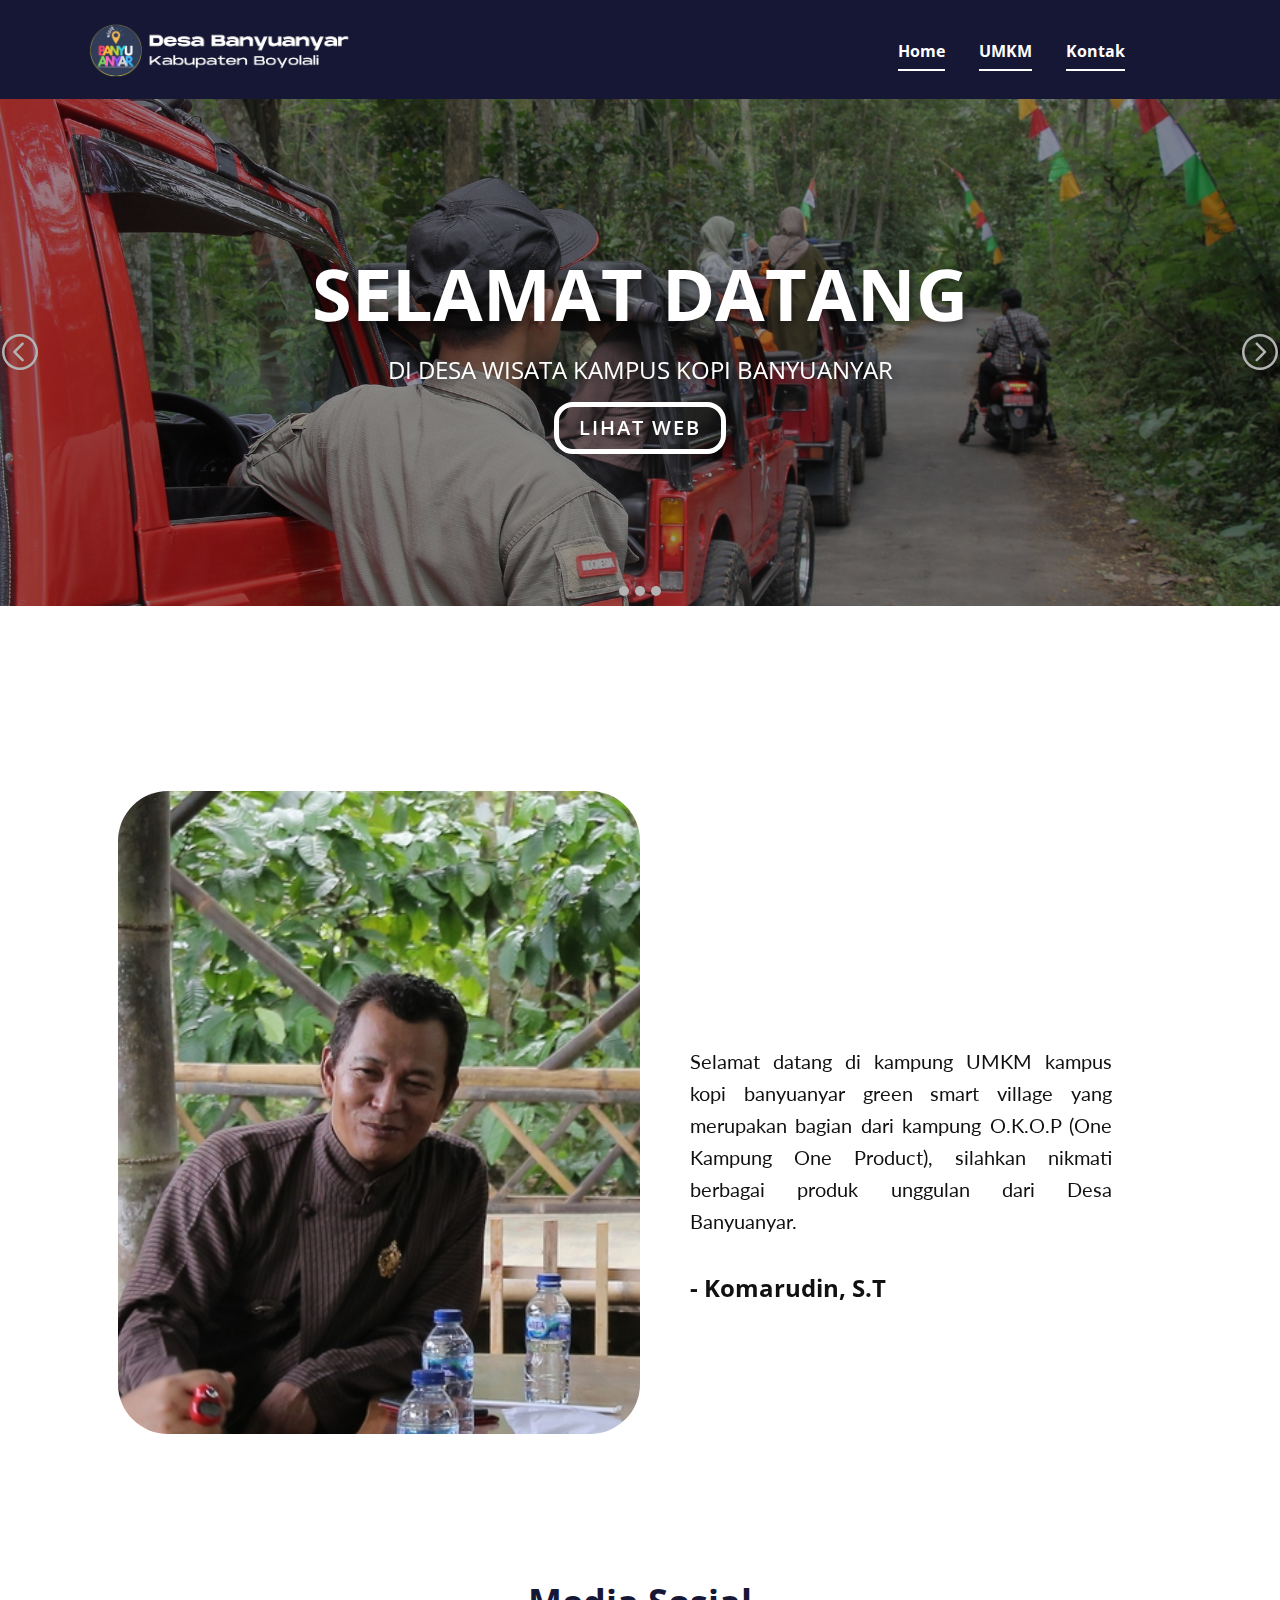
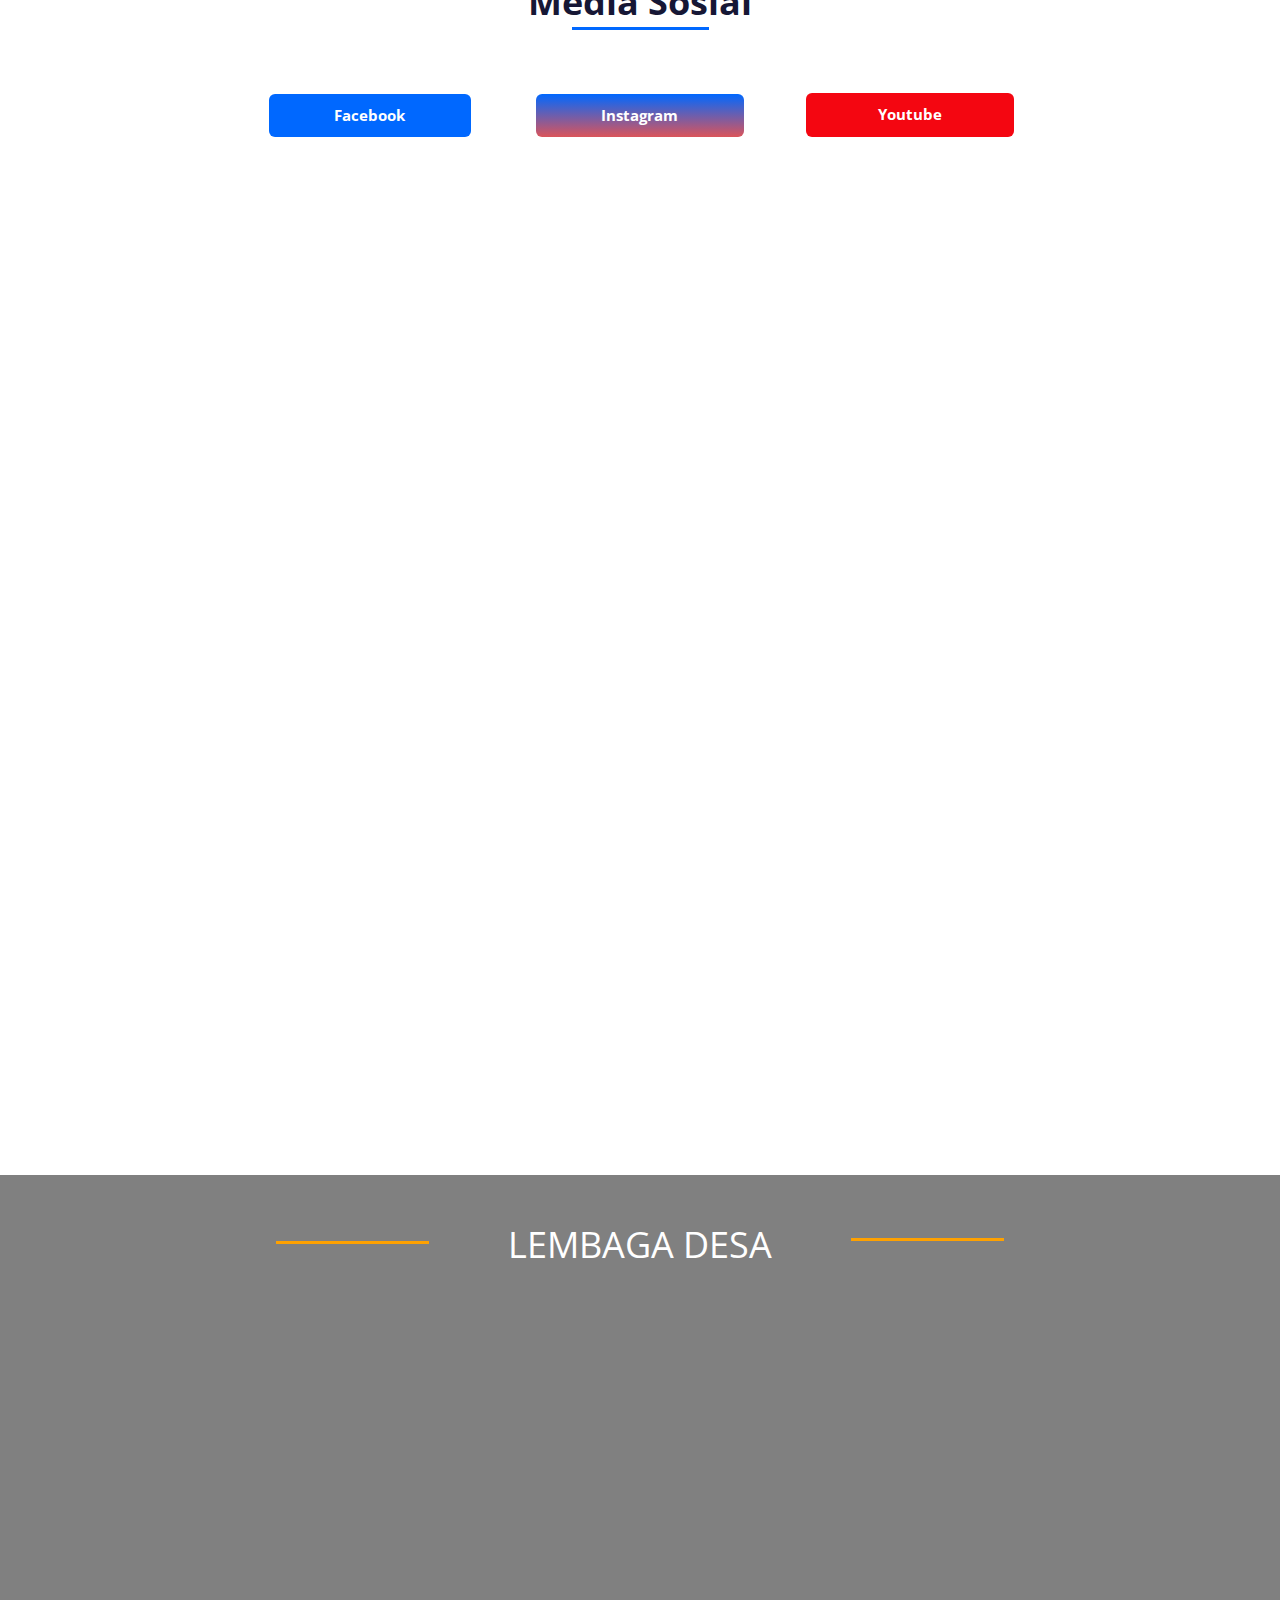
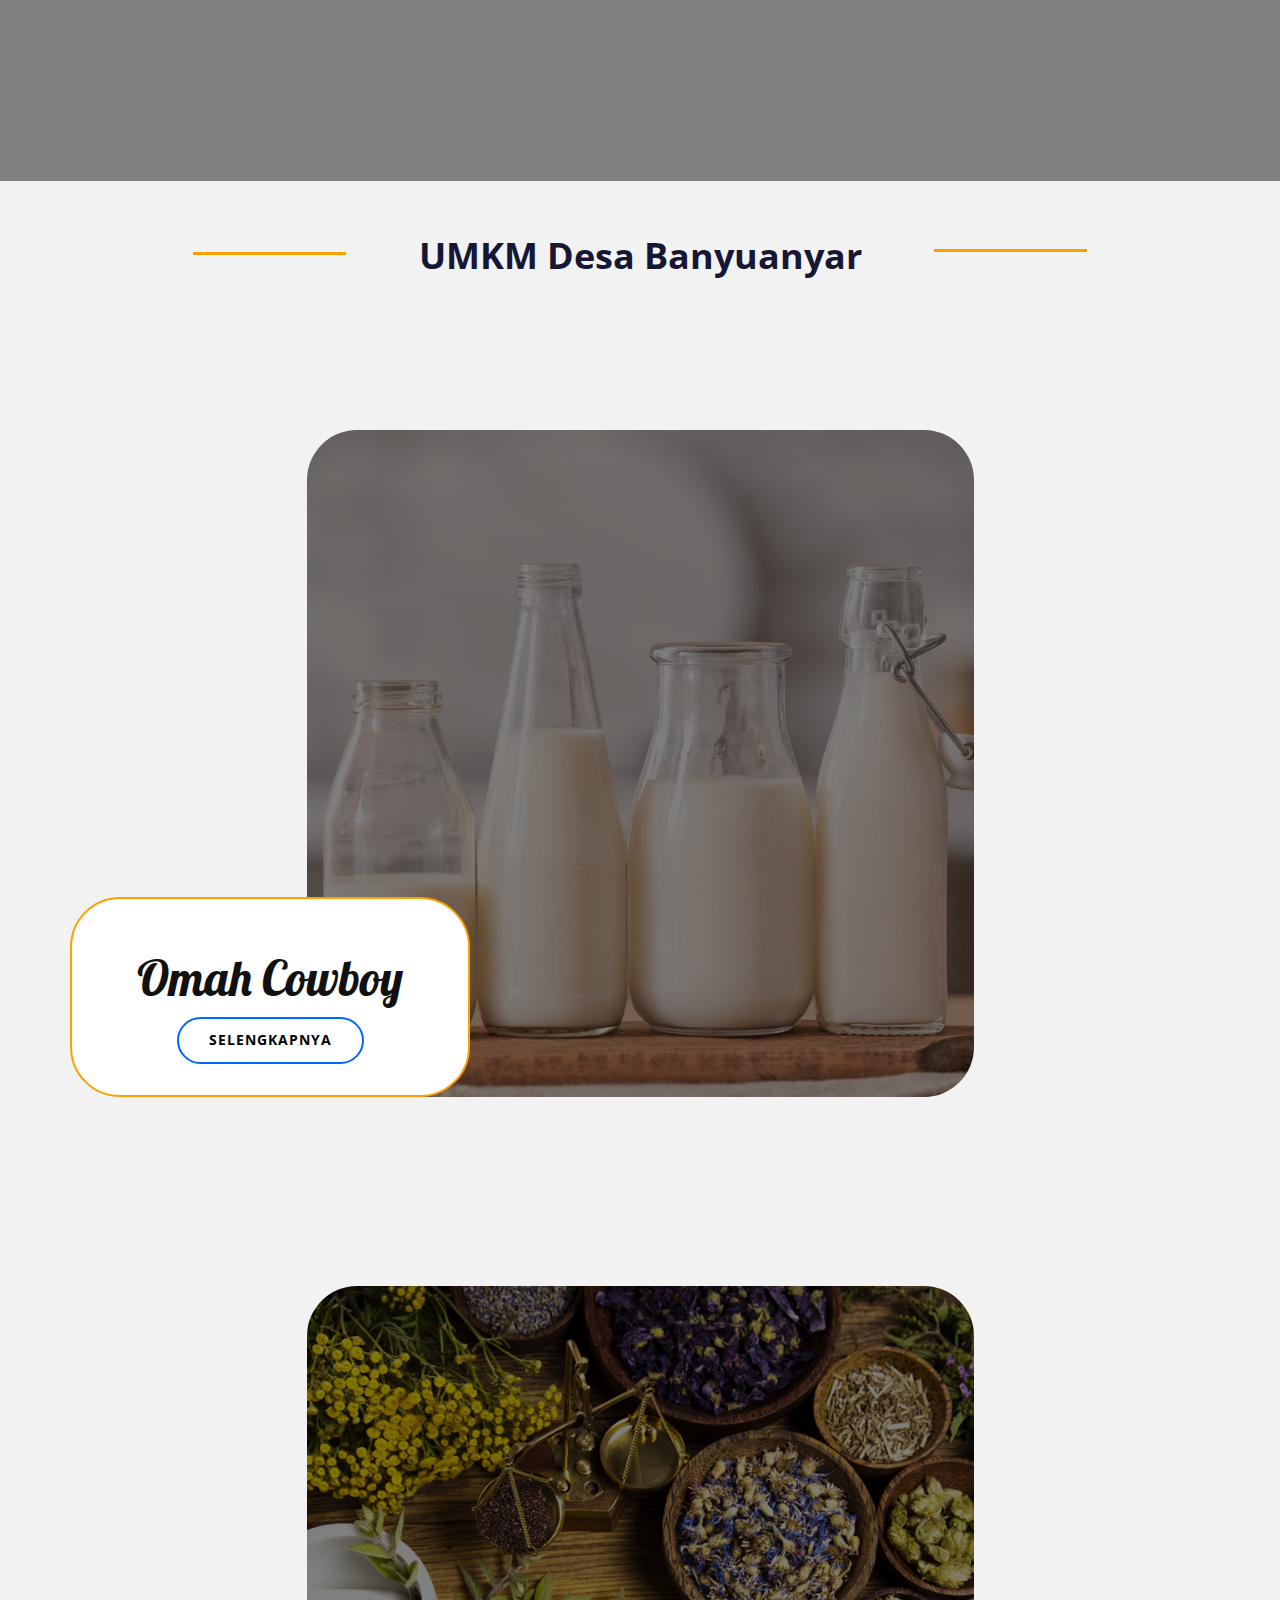
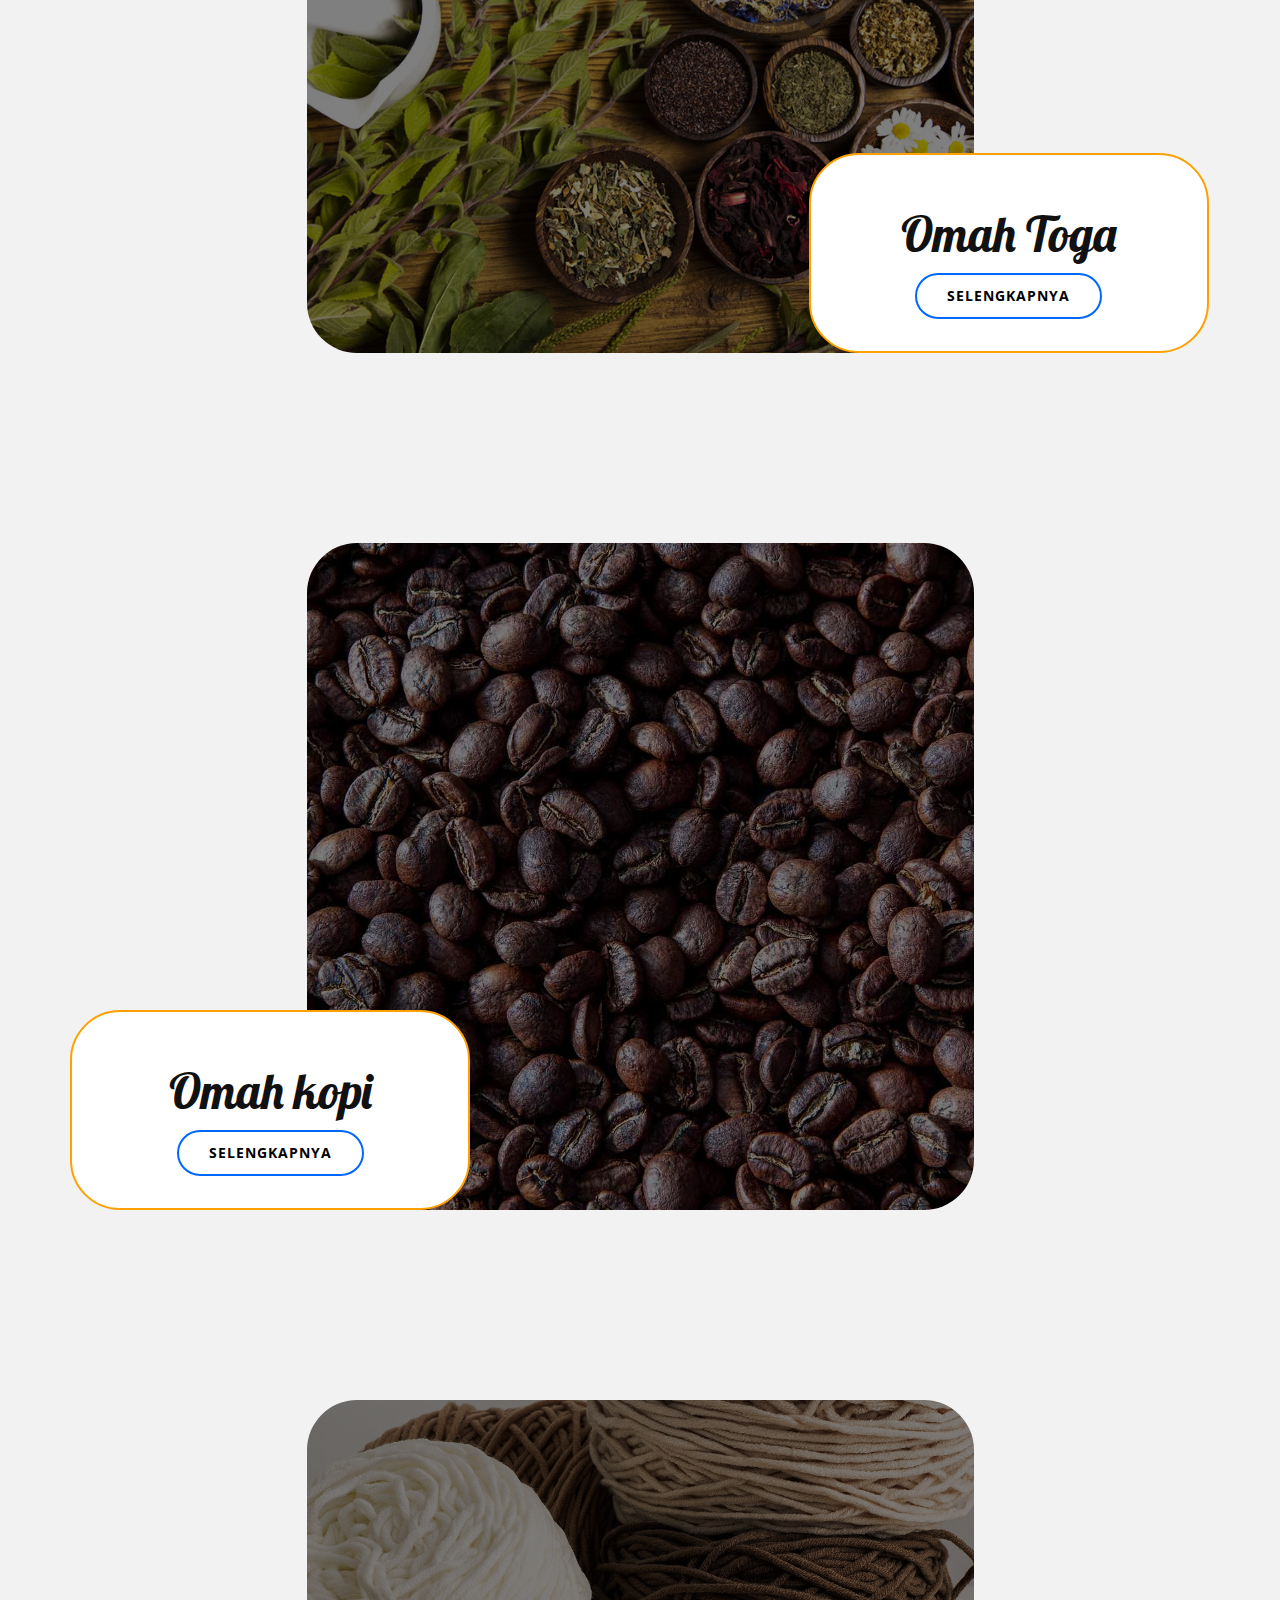
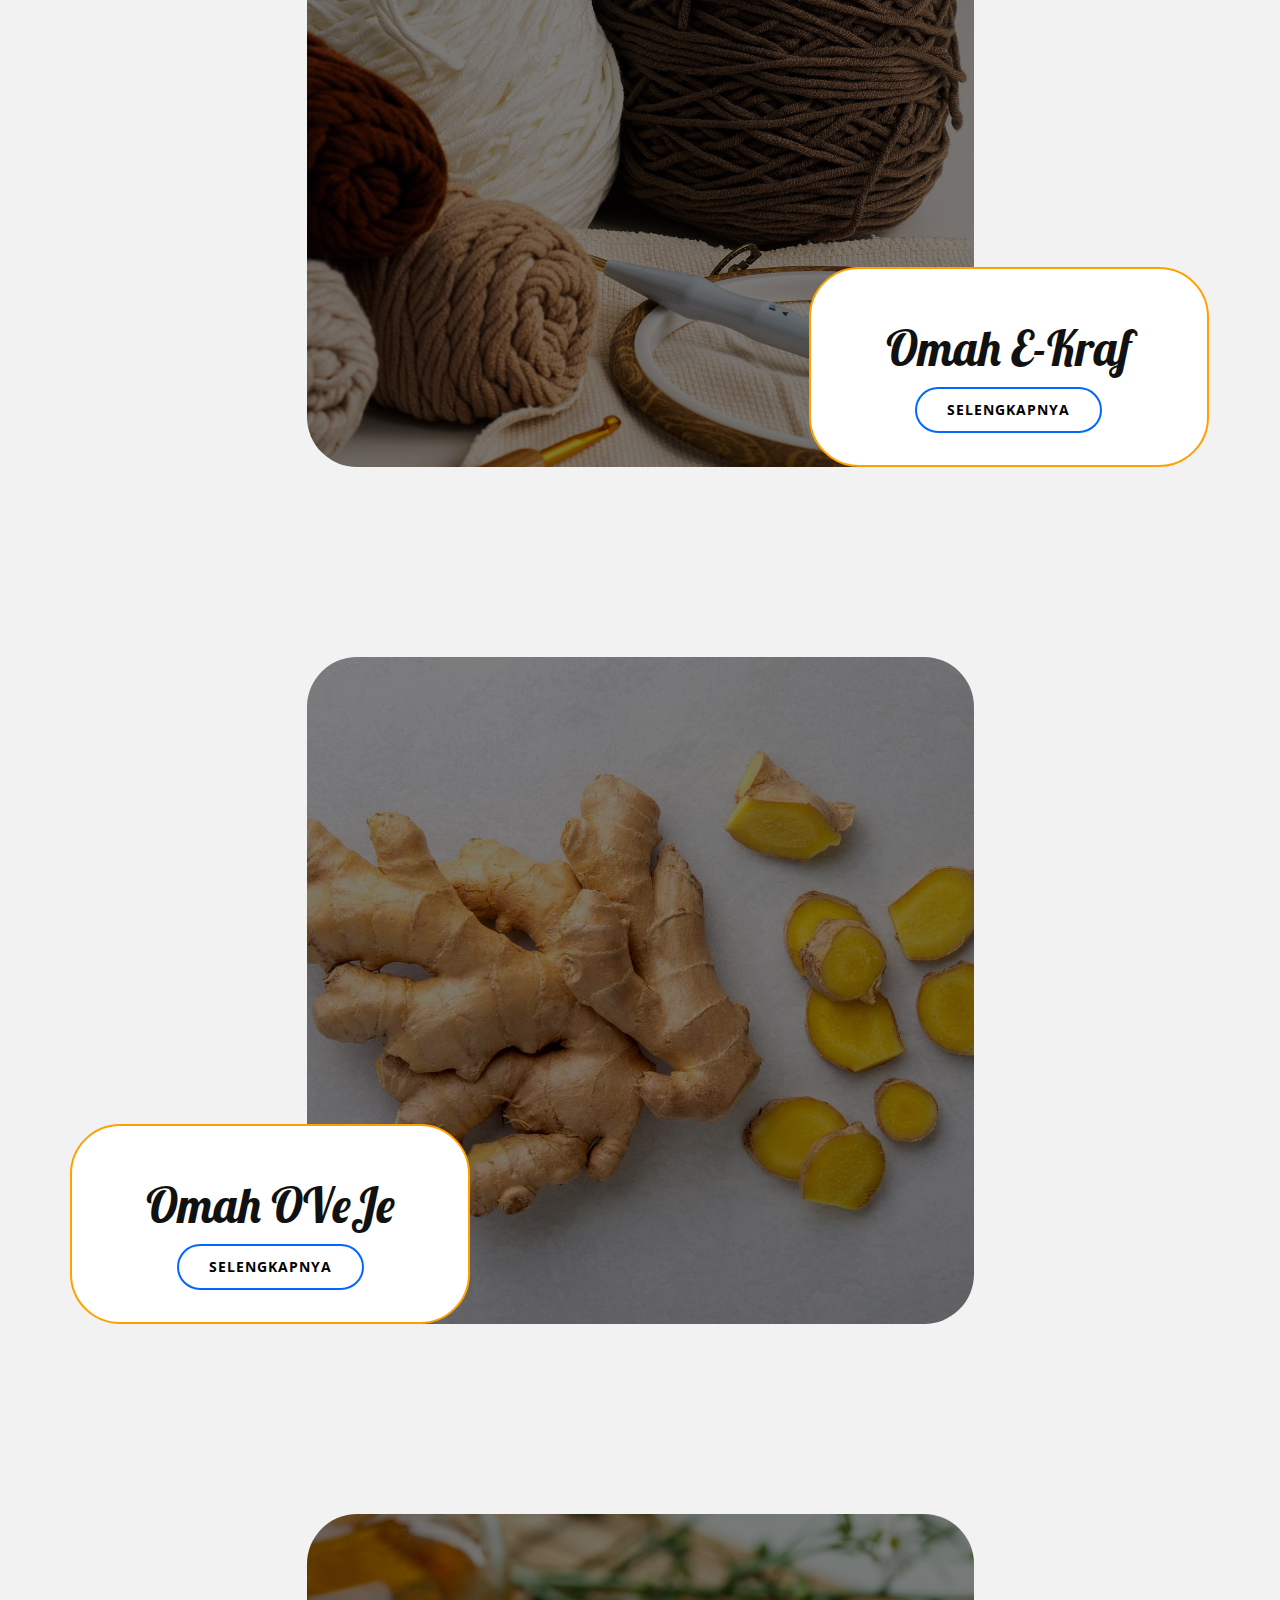
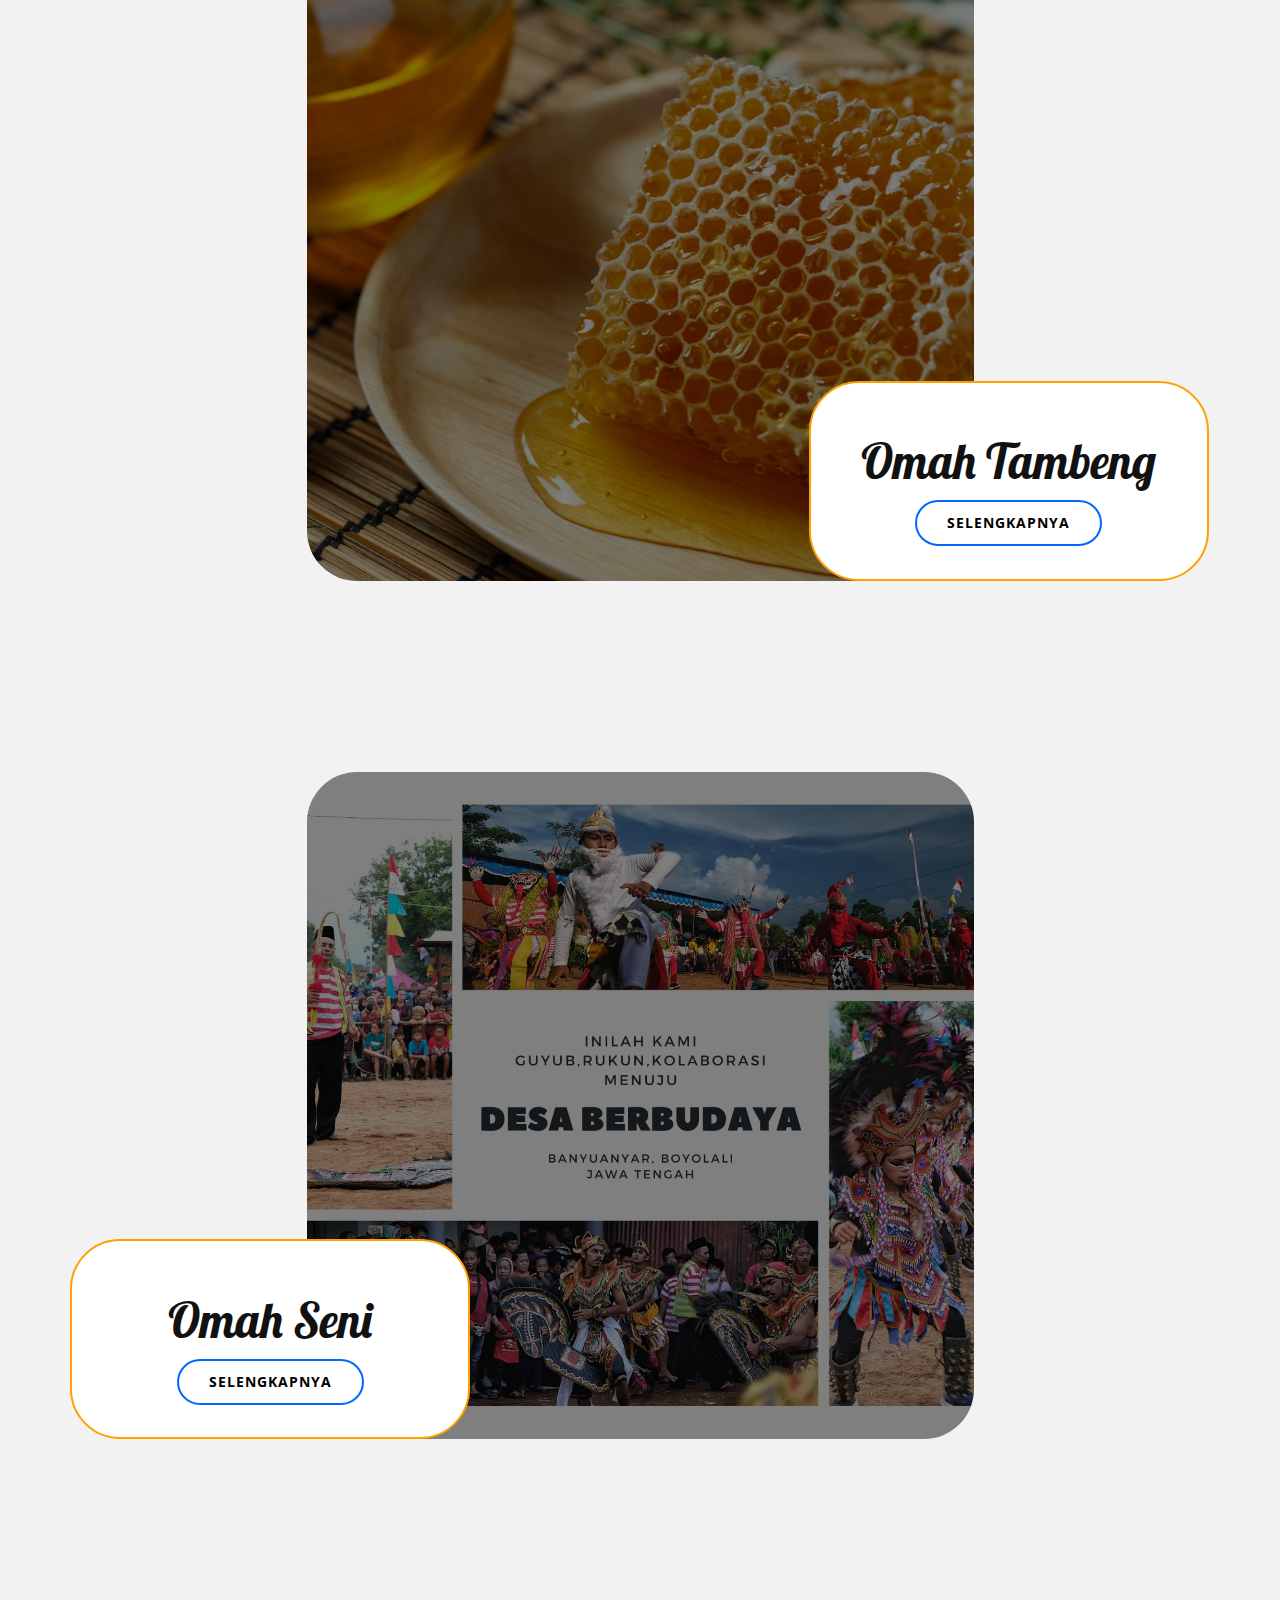
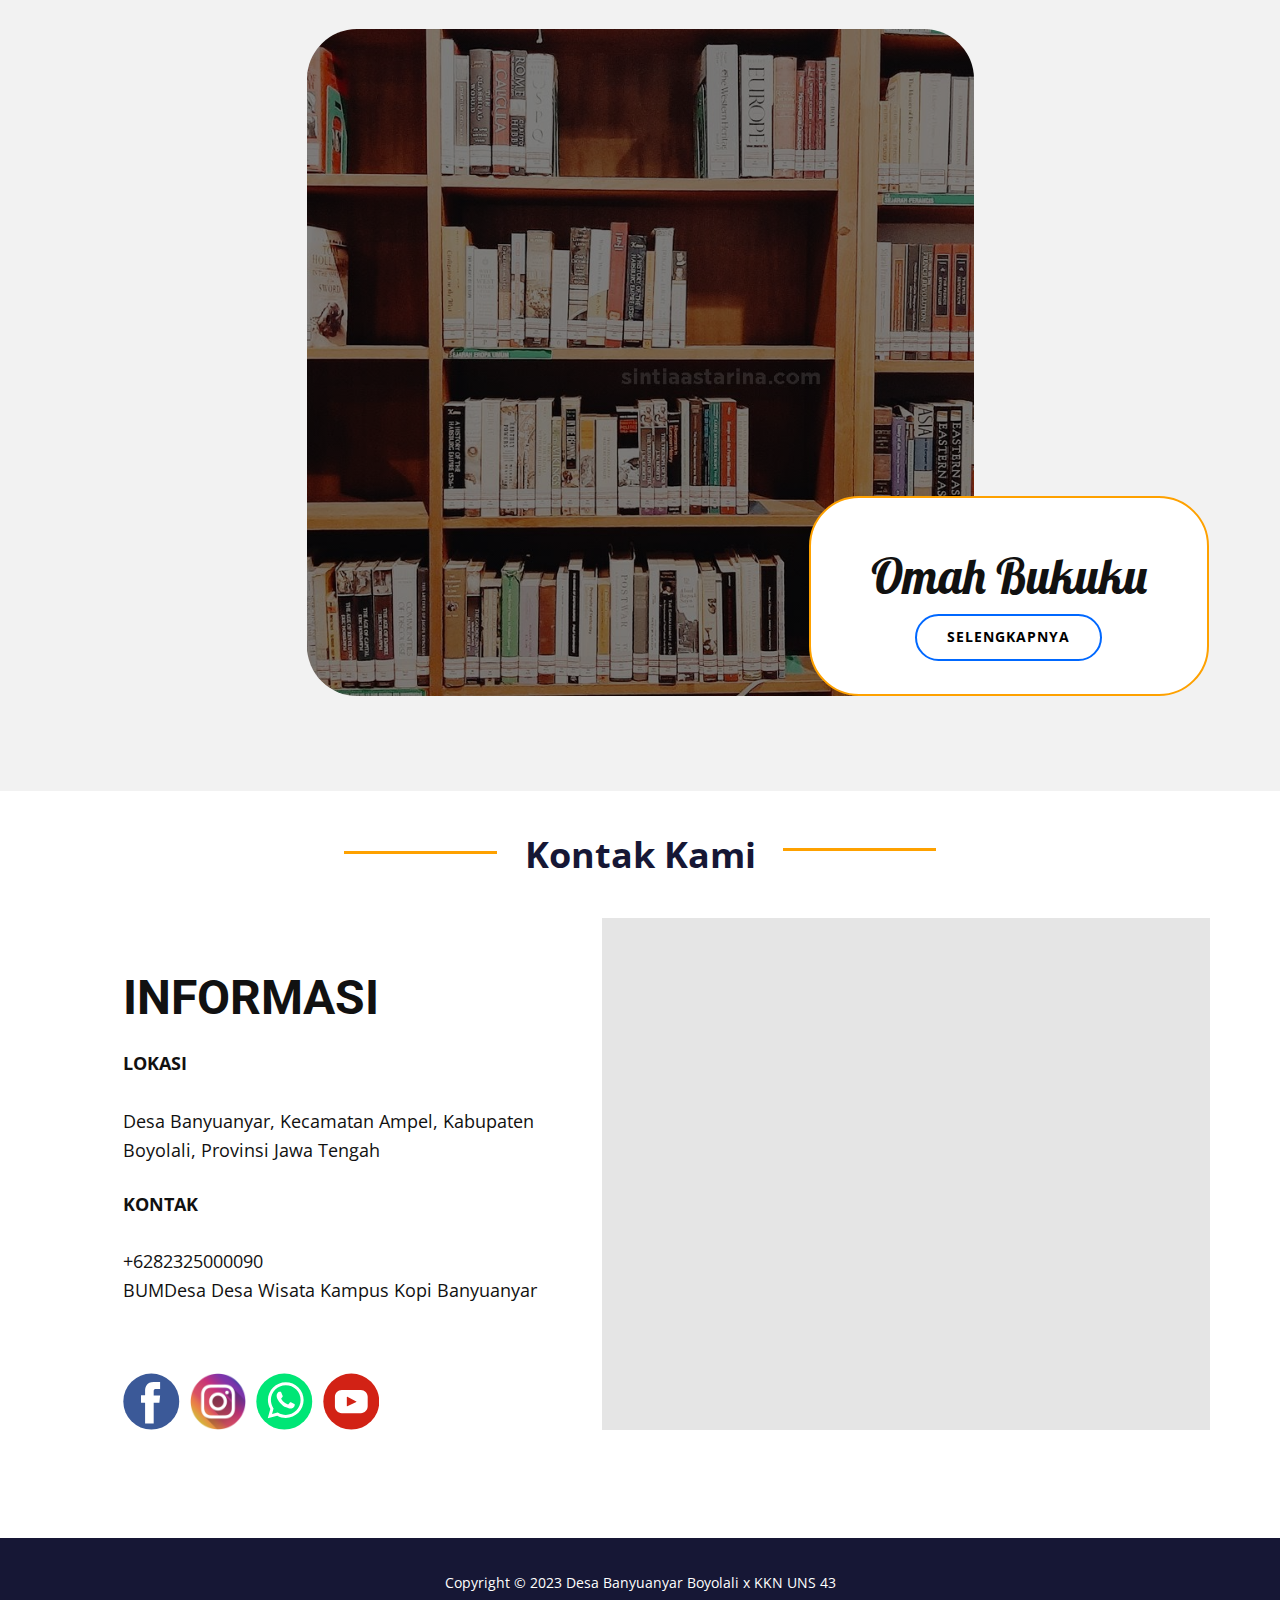
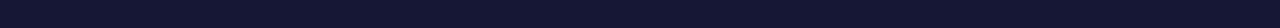
==== commit 16dc46ef: "Update Home.html" ====
--- a/Home.html
+++ b/Home.html
@@ -846,4 +846,4 @@
 
 </body>
 
-</html>+</html>
